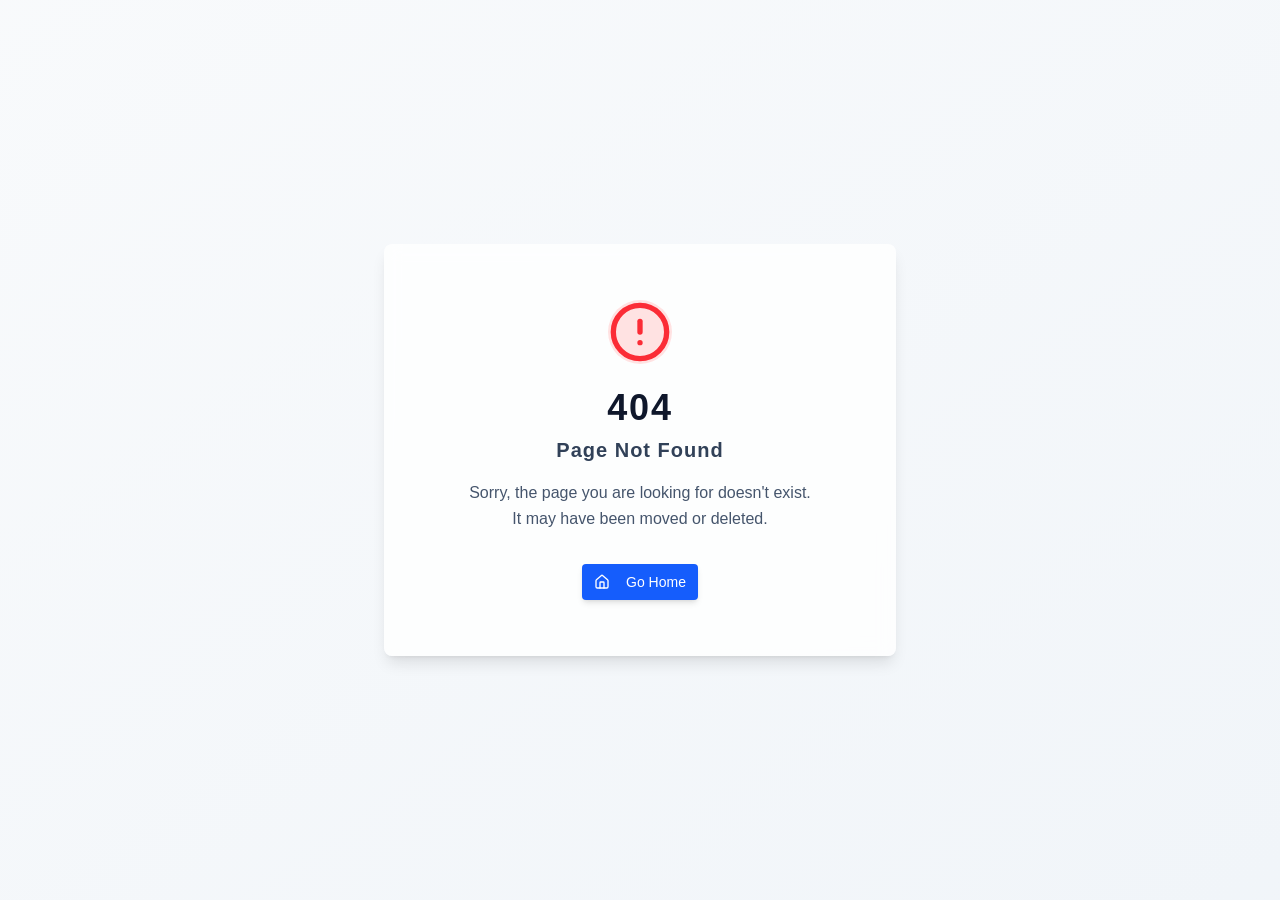
==== index.html @ 2bdebfde "Deploy MessaSpace PWA - Version 1.0" ====
<!doctype html>
<html lang="en">

  <head>
    <meta charset="UTF-8" />
    <meta
      name="viewport"
      content="width=device-width, initial-scale=1.0, maximum-scale=1" />
    <title>MessaSpace - Plateforme de Messagerie</title>
    <!-- ===== PWA - Web App Manifest ===== -->
    <link rel="manifest" href="/manifest.json" />

    <!-- ===== PWA - Theme color ===== -->
    <meta name="theme-color" content="#4F46E5" />

    <!-- ===== PWA - Mode standalone iOS (Apple) ===== -->
    <meta name="apple-mobile-web-app-capable" content="yes" />
    <meta name="apple-mobile-web-app-status-bar-style" content="black-translucent" />
    <meta name="apple-mobile-web-app-title" content="MessaSpace" />

    <!-- ===== Icones Apple Touch ===== -->
    <link rel="apple-touch-icon" sizes="72x72"   href="/icons/icon-72x72.png" />
    <link rel="apple-touch-icon" sizes="96x96"   href="/icons/icon-96x96.png" />
    <link rel="apple-touch-icon" sizes="128x128" href="/icons/icon-128x128.png" />
    <link rel="apple-touch-icon" sizes="144x144" href="/icons/icon-144x144.png" />
    <link rel="apple-touch-icon" sizes="152x152" href="/icons/icon-152x152.png" />
    <link rel="apple-touch-icon" sizes="192x192" href="/icons/icon-192x192.png" />
    <link rel="apple-touch-icon" sizes="512x512" href="/icons/icon-512x512.png" />

    <!-- ===== Icone favori standard ===== -->
    <link rel="icon" type="image/png" sizes="192x192" href="/icons/icon-192x192.png" />
    <link rel="icon" type="image/png" sizes="512x512" href="/icons/icon-512x512.png" />

    <!-- ===== PWA - Windows / Microsoft ===== -->
    <meta name="msapplication-TileColor" content="#4F46E5" />
    <meta name="msapplication-TileImage" content="/icons/icon-144x144.png" />
    <meta name="mobile-web-app-capable" content="yes" />    
    <!-- THIS IS THE START OF A COMMENT BLOCK, BLOCK TO BE DELETED: Google Fonts here, example:
    <link rel="preconnect" href="https://fonts.googleapis.com" />
    <link rel="preconnect" href="https://fonts.gstatic.com" crossorigin />
    <link href="https://fonts.googleapis.com/css2?family=Inter:wght@400;500;600;700&display=swap" rel="stylesheet" />
    THIS IS THE END OF A COMMENT BLOCK, BLOCK TO BE DELETED -->
    <script type="module" crossorigin src="assets/index-BeQHysT6.js"></script>
    <link rel="stylesheet" crossorigin href="assets/index-BkNlTWYy.css">
  <meta property="og:type" content="website">
		<meta property="og:url" content="https://messaspace-bab6cb2t.manus.space/">
		<meta property="og:title" content="MessaSpace - Plateforme de Messagerie">
		<meta property="og:description" content="Plateforme de messagerie permettant à un administrateur d'inviter jusqu'à 24 999 contacts, d'envoyer des messages à tous et de recevoir leurs réponses en temps réel.">
		<meta property="og:image" content="https://files.manuscdn.com/webdev_screenshots/2026/04/22/NNhVmbgg2i8tvFWF6HkLnb.png?x-oss-process=image/resize,w_1200/crop,h_630,x_0,y_0">
		<meta property="og:image:width" content="1200">
		<meta property="og:image:height" content="630">
		<meta name="twitter:card" content="summary_large_image">
		<meta name="twitter:title" content="MessaSpace - Plateforme de Messagerie">
		<meta name="twitter:description" content="Plateforme de messagerie permettant à un administrateur d'inviter jusqu'à 24 999 contacts, d'envoyer des messages à tous et de recevoir leurs réponses en temps réel.">
		<meta name="twitter:image" content="https://files.manuscdn.com/webdev_screenshots/2026/04/22/NNhVmbgg2i8tvFWF6HkLnb.png?x-oss-process=image/resize,w_1200/crop,h_630,x_0,y_0">
		<meta name="twitter:image:width" content="1200">
		<meta name="twitter:image:height" content="630"><link rel="canonical" href="index.html" /></head>

  <body>
    <script id="manus-runtime">window.__MANUS_HOST_DEV__ = false;
(function(){"use strict";var Mr={exports:{}},Kn={};/**
 * @license React
 * react-jsx-runtime.production.js
 *
 * Copyright (c) Meta Platforms, Inc. and affiliates.
 *
 * This source code is licensed under the MIT license found in the
 * LICENSE file in the root directory of this source tree.
 */var $c;function um(){if($c)return Kn;$c=1;var r=Symbol.for("react.transitional.element"),i=Symbol.for("react.fragment");function c(s,d,m){var x=null;if(m!==void 0&&(x=""+m),d.key!==void 0&&(x=""+d.key),"key"in d){m={};for(var R in d)R!=="key"&&(m[R]=d[R])}else m=d;return d=m.ref,{$$typeof:r,type:s,key:x,ref:d!==void 0?d:null,props:m}}return Kn.Fragment=i,Kn.jsx=c,Kn.jsxs=c,Kn}var Fc;function dm(){return Fc||(Fc=1,Mr.exports=um()),Mr.exports}var h=dm(),Ar={exports:{}},Pn={},Rr={exports:{}},Nr={};/**
 * @license React
 * scheduler.production.js
 *
 * Copyright (c) Meta Platforms, Inc. and affiliates.
 *
 * This source code is licensed under the MIT license found in the
 * LICENSE file in the root directory of this source tree.
 */var Ic;function fm(){return Ic||(Ic=1,function(r){function i(A,q){var B=A.length;A.push(q);t:for(;0<B;){var bt=B-1>>>1,p=A[bt];if(0<d(p,q))A[bt]=q,A[B]=p,B=bt;else break t}}function c(A){return A.length===0?null:A[0]}function s(A){if(A.length===0)return null;var q=A[0],B=A.pop();if(B!==q){A[0]=B;t:for(var bt=0,p=A.length,O=p>>>1;bt<O;){var X=2*(bt+1)-1,G=A[X],Z=X+1,st=A[Z];if(0>d(G,B))Z<p&&0>d(st,G)?(A[bt]=st,A[Z]=B,bt=Z):(A[bt]=G,A[X]=B,bt=X);else if(Z<p&&0>d(st,B))A[bt]=st,A[Z]=B,bt=Z;else break t}}return q}function d(A,q){var B=A.sortIndex-q.sortIndex;return B!==0?B:A.id-q.id}if(r.unstable_now=void 0,typeof performance=="object"&&typeof performance.now=="function"){var m=performance;r.unstable_now=function(){return m.now()}}else{var x=Date,R=x.now();r.unstable_now=function(){return x.now()-R}}var C=[],v=[],D=1,j=null,J=3,at=!1,$=!1,nt=!1,ct=!1,ht=typeof setTimeout=="function"?setTimeout:null,St=typeof clearTimeout=="function"?clearTimeout:null,_=typeof setImmediate<"u"?setImmediate:null;function Y(A){for(var q=c(v);q!==null;){if(q.callback===null)s(v);else if(q.startTime<=A)s(v),q.sortIndex=q.expirationTime,i(C,q);else break;q=c(v)}}function H(A){if(nt=!1,Y(A),!$)if(c(C)!==null)$=!0,it||(it=!0,Bt());else{var q=c(v);q!==null&&Mt(H,q.startTime-A)}}var it=!1,rt=-1,V=5,xt=-1;function Be(){return ct?!0:!(r.unstable_now()-xt<V)}function te(){if(ct=!1,it){var A=r.unstable_now();xt=A;var q=!0;try{t:{$=!1,nt&&(nt=!1,St(rt),rt=-1),at=!0;var B=J;try{e:{for(Y(A),j=c(C);j!==null&&!(j.expirationTime>A&&Be());){var bt=j.callback;if(typeof bt=="function"){j.callback=null,J=j.priorityLevel;var p=bt(j.expirationTime<=A);if(A=r.unstable_now(),typeof p=="function"){j.callback=p,Y(A),q=!0;break e}j===c(C)&&s(C),Y(A)}else s(C);j=c(C)}if(j!==null)q=!0;else{var O=c(v);O!==null&&Mt(H,O.startTime-A),q=!1}}break t}finally{j=null,J=B,at=!1}q=void 0}}finally{q?Bt():it=!1}}}var Bt;if(typeof _=="function")Bt=function(){_(te)};else if(typeof MessageChannel<"u"){var me=new MessageChannel,Se=me.port2;me.port1.onmessage=te,Bt=function(){Se.postMessage(null)}}else Bt=function(){ht(te,0)};function Mt(A,q){rt=ht(function(){A(r.unstable_now())},q)}r.unstable_IdlePriority=5,r.unstable_ImmediatePriority=1,r.unstable_LowPriority=4,r.unstable_NormalPriority=3,r.unstable_Profiling=null,r.unstable_UserBlockingPriority=2,r.unstable_cancelCallback=function(A){A.callback=null},r.unstable_forceFrameRate=function(A){0>A||125<A?console.error("forceFrameRate takes a positive int between 0 and 125, forcing frame rates higher than 125 fps is not supported"):V=0<A?Math.floor(1e3/A):5},r.unstable_getCurrentPriorityLevel=function(){return J},r.unstable_next=function(A){switch(J){case 1:case 2:case 3:var q=3;break;default:q=J}var B=J;J=q;try{return A()}finally{J=B}},r.unstable_requestPaint=function(){ct=!0},r.unstable_runWithPriority=function(A,q){switch(A){case 1:case 2:case 3:case 4:case 5:break;default:A=3}var B=J;J=A;try{return q()}finally{J=B}},r.unstable_scheduleCallback=function(A,q,B){var bt=r.unstable_now();switch(typeof B=="object"&&B!==null?(B=B.delay,B=typeof B=="number"&&0<B?bt+B:bt):B=bt,A){case 1:var p=-1;break;case 2:p=250;break;case 5:p=1073741823;break;case 4:p=1e4;break;default:p=5e3}return p=B+p,A={id:D++,callback:q,priorityLevel:A,startTime:B,expirationTime:p,sortIndex:-1},B>bt?(A.sortIndex=B,i(v,A),c(C)===null&&A===c(v)&&(nt?(St(rt),rt=-1):nt=!0,Mt(H,B-bt))):(A.sortIndex=p,i(C,A),$||at||($=!0,it||(it=!0,Bt()))),A},r.unstable_shouldYield=Be,r.unstable_wrapCallback=function(A){var q=J;return function(){var B=J;J=q;try{return A.apply(this,arguments)}finally{J=B}}}}(Nr)),Nr}var tu;function hm(){return tu||(tu=1,Rr.exports=fm()),Rr.exports}var zr={exports:{}},ut={};/**
 * @license React
 * react.production.js
 *
 * Copyright (c) Meta Platforms, Inc. and affiliates.
 *
 * This source code is licensed under the MIT license found in the
 * LICENSE file in the root directory of this source tree.
 */var eu;function mm(){if(eu)return ut;eu=1;var r=Symbol.for("react.transitional.element"),i=Symbol.for("react.portal"),c=Symbol.for("react.fragment"),s=Symbol.for("react.strict_mode"),d=Symbol.for("react.profiler"),m=Symbol.for("react.consumer"),x=Symbol.for("react.context"),R=Symbol.for("react.forward_ref"),C=Symbol.for("react.suspense"),v=Symbol.for("react.memo"),D=Symbol.for("react.lazy"),j=Symbol.iterator;function J(p){return p===null||typeof p!="object"?null:(p=j&&p[j]||p["@@iterator"],typeof p=="function"?p:null)}var at={isMounted:function(){return!1},enqueueForceUpdate:function(){},enqueueReplaceState:function(){},enqueueSetState:function(){}},$=Object.assign,nt={};function ct(p,O,X){this.props=p,this.context=O,this.refs=nt,this.updater=X||at}ct.prototype.isReactComponent={},ct.prototype.setState=function(p,O){if(typeof p!="object"&&typeof p!="function"&&p!=null)throw Error("takes an object of state variables to update or a function which returns an object of state variables.");this.updater.enqueueSetState(this,p,O,"setState")},ct.prototype.forceUpdate=function(p){this.updater.enqueueForceUpdate(this,p,"forceUpdate")};function ht(){}ht.prototype=ct.prototype;function St(p,O,X){this.props=p,this.context=O,this.refs=nt,this.updater=X||at}var _=St.prototype=new ht;_.constructor=St,$(_,ct.prototype),_.isPureReactComponent=!0;var Y=Array.isArray,H={H:null,A:null,T:null,S:null,V:null},it=Object.prototype.hasOwnProperty;function rt(p,O,X,G,Z,st){return X=st.ref,{$$typeof:r,type:p,key:O,ref:X!==void 0?X:null,props:st}}function V(p,O){return rt(p.type,O,void 0,void 0,void 0,p.props)}function xt(p){return typeof p=="object"&&p!==null&&p.$$typeof===r}function Be(p){var O={"=":"=0",":":"=2"};return"$"+p.replace(/[=:]/g,function(X){return O[X]})}var te=/\/+/g;function Bt(p,O){return typeof p=="object"&&p!==null&&p.key!=null?Be(""+p.key):O.toString(36)}function me(){}function Se(p){switch(p.status){case"fulfilled":return p.value;case"rejected":throw p.reason;default:switch(typeof p.status=="string"?p.then(me,me):(p.status="pending",p.then(function(O){p.status==="pending"&&(p.status="fulfilled",p.value=O)},function(O){p.status==="pending"&&(p.status="rejected",p.reason=O)})),p.status){case"fulfilled":return p.value;case"rejected":throw p.reason}}throw p}function Mt(p,O,X,G,Z){var st=typeof p;(st==="undefined"||st==="boolean")&&(p=null);var I=!1;if(p===null)I=!0;else switch(st){case"bigint":case"string":case"number":I=!0;break;case"object":switch(p.$$typeof){case r:case i:I=!0;break;case D:return I=p._init,Mt(I(p._payload),O,X,G,Z)}}if(I)return Z=Z(p),I=G===""?"."+Bt(p,0):G,Y(Z)?(X="",I!=null&&(X=I.replace(te,"$&/")+"/"),Mt(Z,O,X,"",function(Jt){return Jt})):Z!=null&&(xt(Z)&&(Z=V(Z,X+(Z.key==null||p&&p.key===Z.key?"":(""+Z.key).replace(te,"$&/")+"/")+I)),O.push(Z)),1;I=0;var gt=G===""?".":G+":";if(Y(p))for(var Tt=0;Tt<p.length;Tt++)G=p[Tt],st=gt+Bt(G,Tt),I+=Mt(G,O,X,st,Z);else if(Tt=J(p),typeof Tt=="function")for(p=Tt.call(p),Tt=0;!(G=p.next()).done;)G=G.value,st=gt+Bt(G,Tt++),I+=Mt(G,O,X,st,Z);else if(st==="object"){if(typeof p.then=="function")return Mt(Se(p),O,X,G,Z);throw O=String(p),Error("Objects are not valid as a React child (found: "+(O==="[object Object]"?"object with keys {"+Object.keys(p).join(", ")+"}":O)+"). If you meant to render a collection of children, use an array instead.")}return I}function A(p,O,X){if(p==null)return p;var G=[],Z=0;return Mt(p,G,"","",function(st){return O.call(X,st,Z++)}),G}function q(p){if(p._status===-1){var O=p._result;O=O(),O.then(function(X){(p._status===0||p._status===-1)&&(p._status=1,p._result=X)},function(X){(p._status===0||p._status===-1)&&(p._status=2,p._result=X)}),p._status===-1&&(p._status=0,p._result=O)}if(p._status===1)return p._result.default;throw p._result}var B=typeof reportError=="function"?reportError:function(p){if(typeof window=="object"&&typeof window.ErrorEvent=="function"){var O=new window.ErrorEvent("error",{bubbles:!0,cancelable:!0,message:typeof p=="object"&&p!==null&&typeof p.message=="string"?String(p.message):String(p),error:p});if(!window.dispatchEvent(O))return}else if(typeof process=="object"&&typeof process.emit=="function"){process.emit("uncaughtException",p);return}console.error(p)};function bt(){}return ut.Children={map:A,forEach:function(p,O,X){A(p,function(){O.apply(this,arguments)},X)},count:function(p){var O=0;return A(p,function(){O++}),O},toArray:function(p){return A(p,function(O){return O})||[]},only:function(p){if(!xt(p))throw Error("React.Children.only expected to receive a single React element child.");return p}},ut.Component=ct,ut.Fragment=c,ut.Profiler=d,ut.PureComponent=St,ut.StrictMode=s,ut.Suspense=C,ut.__CLIENT_INTERNALS_DO_NOT_USE_OR_WARN_USERS_THEY_CANNOT_UPGRADE=H,ut.__COMPILER_RUNTIME={__proto__:null,c:function(p){return H.H.useMemoCache(p)}},ut.cache=function(p){return function(){return p.apply(null,arguments)}},ut.cloneElement=function(p,O,X){if(p==null)throw Error("The argument must be a React element, but you passed "+p+".");var G=$({},p.props),Z=p.key,st=void 0;if(O!=null)for(I in O.ref!==void 0&&(st=void 0),O.key!==void 0&&(Z=""+O.key),O)!it.call(O,I)||I==="key"||I==="__self"||I==="__source"||I==="ref"&&O.ref===void 0||(G[I]=O[I]);var I=arguments.length-2;if(I===1)G.children=X;else if(1<I){for(var gt=Array(I),Tt=0;Tt<I;Tt++)gt[Tt]=arguments[Tt+2];G.children=gt}return rt(p.type,Z,void 0,void 0,st,G)},ut.createContext=function(p){return p={$$typeof:x,_currentValue:p,_currentValue2:p,_threadCount:0,Provider:null,Consumer:null},p.Provider=p,p.Consumer={$$typeof:m,_context:p},p},ut.createElement=function(p,O,X){var G,Z={},st=null;if(O!=null)for(G in O.key!==void 0&&(st=""+O.key),O)it.call(O,G)&&G!=="key"&&G!=="__self"&&G!=="__source"&&(Z[G]=O[G]);var I=arguments.length-2;if(I===1)Z.children=X;else if(1<I){for(var gt=Array(I),Tt=0;Tt<I;Tt++)gt[Tt]=arguments[Tt+2];Z.children=gt}if(p&&p.defaultProps)for(G in I=p.defaultProps,I)Z[G]===void 0&&(Z[G]=I[G]);return rt(p,st,void 0,void 0,null,Z)},ut.createRef=function(){return{current:null}},ut.forwardRef=function(p){return{$$typeof:R,render:p}},ut.isValidElement=xt,ut.lazy=function(p){return{$$typeof:D,_payload:{_status:-1,_result:p},_init:q}},ut.memo=function(p,O){return{$$typeof:v,type:p,compare:O===void 0?null:O}},ut.startTransition=function(p){var O=H.T,X={};H.T=X;try{var G=p(),Z=H.S;Z!==null&&Z(X,G),typeof G=="object"&&G!==null&&typeof G.then=="function"&&G.then(bt,B)}catch(st){B(st)}finally{H.T=O}},ut.unstable_useCacheRefresh=function(){return H.H.useCacheRefresh()},ut.use=function(p){return H.H.use(p)},ut.useActionState=function(p,O,X){return H.H.useActionState(p,O,X)},ut.useCallback=function(p,O){return H.H.useCallback(p,O)},ut.useContext=function(p){return H.H.useContext(p)},ut.useDebugValue=function(){},ut.useDeferredValue=function(p,O){return H.H.useDeferredValue(p,O)},ut.useEffect=function(p,O,X){var G=H.H;if(typeof X=="function")throw Error("useEffect CRUD overload is not enabled in this build of React.");return G.useEffect(p,O)},ut.useId=function(){return H.H.useId()},ut.useImperativeHandle=function(p,O,X){return H.H.useImperativeHandle(p,O,X)},ut.useInsertionEffect=function(p,O){return H.H.useInsertionEffect(p,O)},ut.useLayoutEffect=function(p,O){return H.H.useLayoutEffect(p,O)},ut.useMemo=function(p,O){return H.H.useMemo(p,O)},ut.useOptimistic=function(p,O){return H.H.useOptimistic(p,O)},ut.useReducer=function(p,O,X){return H.H.useReducer(p,O,X)},ut.useRef=function(p){return H.H.useRef(p)},ut.useState=function(p){return H.H.useState(p)},ut.useSyncExternalStore=function(p,O,X){return H.H.useSyncExternalStore(p,O,X)},ut.useTransition=function(){return H.H.useTransition()},ut.version="19.1.1",ut}var lu;function _r(){return lu||(lu=1,zr.exports=mm()),zr.exports}var kr={exports:{}},he={};/**
 * @license React
 * react-dom.production.js
 *
 * Copyright (c) Meta Platforms, Inc. and affiliates.
 *
 * This source code is licensed under the MIT license found in the
 * LICENSE file in the root directory of this source tree.
 */var au;function gm(){if(au)return he;au=1;var r=_r();function i(C){var v="https://react.dev/errors/"+C;if(1<arguments.length){v+="?args[]="+encodeURIComponent(arguments[1]);for(var D=2;D<arguments.length;D++)v+="&args[]="+encodeURIComponent(arguments[D])}return"Minified React error #"+C+"; visit "+v+" for the full message or use the non-minified dev environment for full errors and additional helpful warnings."}function c(){}var s={d:{f:c,r:function(){throw Error(i(522))},D:c,C:c,L:c,m:c,X:c,S:c,M:c},p:0,findDOMNode:null},d=Symbol.for("react.portal");function m(C,v,D){var j=3<arguments.length&&arguments[3]!==void 0?arguments[3]:null;return{$$typeof:d,key:j==null?null:""+j,children:C,containerInfo:v,implementation:D}}var x=r.__CLIENT_INTERNALS_DO_NOT_USE_OR_WARN_USERS_THEY_CANNOT_UPGRADE;function R(C,v){if(C==="font")return"";if(typeof v=="string")return v==="use-credentials"?v:""}return he.__DOM_INTERNALS_DO_NOT_USE_OR_WARN_USERS_THEY_CANNOT_UPGRADE=s,he.createPortal=function(C,v){var D=2<arguments.length&&arguments[2]!==void 0?arguments[2]:null;if(!v||v.nodeType!==1&&v.nodeType!==9&&v.nodeType!==11)throw Error(i(299));return m(C,v,null,D)},he.flushSync=function(C){var v=x.T,D=s.p;try{if(x.T=null,s.p=2,C)return C()}finally{x.T=v,s.p=D,s.d.f()}},he.preconnect=function(C,v){typeof C=="string"&&(v?(v=v.crossOrigin,v=typeof v=="string"?v==="use-credentials"?v:"":void 0):v=null,s.d.C(C,v))},he.prefetchDNS=function(C){typeof C=="string"&&s.d.D(C)},he.preinit=function(C,v){if(typeof C=="string"&&v&&typeof v.as=="string"){var D=v.as,j=R(D,v.crossOrigin),J=typeof v.integrity=="string"?v.integrity:void 0,at=typeof v.fetchPriority=="string"?v.fetchPriority:void 0;D==="style"?s.d.S(C,typeof v.precedence=="string"?v.precedence:void 0,{crossOrigin:j,integrity:J,fetchPriority:at}):D==="script"&&s.d.X(C,{crossOrigin:j,integrity:J,fetchPriority:at,nonce:typeof v.nonce=="string"?v.nonce:void 0})}},he.preinitModule=function(C,v){if(typeof C=="string")if(typeof v=="object"&&v!==null){if(v.as==null||v.as==="script"){var D=R(v.as,v.crossOrigin);s.d.M(C,{crossOrigin:D,integrity:typeof v.integrity=="string"?v.integrity:void 0,nonce:typeof v.nonce=="string"?v.nonce:void 0})}}else v==null&&s.d.M(C)},he.preload=function(C,v){if(typeof C=="string"&&typeof v=="object"&&v!==null&&typeof v.as=="string"){var D=v.as,j=R(D,v.crossOrigin);s.d.L(C,D,{crossOrigin:j,integrity:typeof v.integrity=="string"?v.integrity:void 0,nonce:typeof v.nonce=="string"?v.nonce:void 0,type:typeof v.type=="string"?v.type:void 0,fetchPriority:typeof v.fetchPriority=="string"?v.fetchPriority:void 0,referrerPolicy:typeof v.referrerPolicy=="string"?v.referrerPolicy:void 0,imageSrcSet:typeof v.imageSrcSet=="string"?v.imageSrcSet:void 0,imageSizes:typeof v.imageSizes=="string"?v.imageSizes:void 0,media:typeof v.media=="string"?v.media:void 0})}},he.preloadModule=function(C,v){if(typeof C=="string")if(v){var D=R(v.as,v.crossOrigin);s.d.m(C,{as:typeof v.as=="string"&&v.as!=="script"?v.as:void 0,crossOrigin:D,integrity:typeof v.integrity=="string"?v.integrity:void 0})}else s.d.m(C)},he.requestFormReset=function(C){s.d.r(C)},he.unstable_batchedUpdates=function(C,v){return C(v)},he.useFormState=function(C,v,D){return x.H.useFormState(C,v,D)},he.useFormStatus=function(){return x.H.useHostTransitionStatus()},he.version="19.1.1",he}var nu;function pm(){if(nu)return kr.exports;nu=1;function r(){if(!(typeof __REACT_DEVTOOLS_GLOBAL_HOOK__>"u"||typeof __REACT_DEVTOOLS_GLOBAL_HOOK__.checkDCE!="function"))try{__REACT_DEVTOOLS_GLOBAL_HOOK__.checkDCE(r)}catch(i){console.error(i)}}return r(),kr.exports=gm(),kr.exports}/**
 * @license React
 * react-dom-client.production.js
 *
 * Copyright (c) Meta Platforms, Inc. and affiliates.
 *
 * This source code is licensed under the MIT license found in the
 * LICENSE file in the root directory of this source tree.
 */var ou;function ym(){if(ou)return Pn;ou=1;var r=hm(),i=_r(),c=pm();function s(t){var e="https://react.dev/errors/"+t;if(1<arguments.length){e+="?args[]="+encodeURIComponent(arguments[1]);for(var l=2;l<arguments.length;l++)e+="&args[]="+encodeURIComponent(arguments[l])}return"Minified React error #"+t+"; visit "+e+" for the full message or use the non-minified dev environment for full errors and additional helpful warnings."}function d(t){return!(!t||t.nodeType!==1&&t.nodeType!==9&&t.nodeType!==11)}function m(t){var e=t,l=t;if(t.alternate)for(;e.return;)e=e.return;else{t=e;do e=t,(e.flags&4098)!==0&&(l=e.return),t=e.return;while(t)}return e.tag===3?l:null}function x(t){if(t.tag===13){var e=t.memoizedState;if(e===null&&(t=t.alternate,t!==null&&(e=t.memoizedState)),e!==null)return e.dehydrated}return null}function R(t){if(m(t)!==t)throw Error(s(188))}function C(t){var e=t.alternate;if(!e){if(e=m(t),e===null)throw Error(s(188));return e!==t?null:t}for(var l=t,a=e;;){var n=l.return;if(n===null)break;var o=n.alternate;if(o===null){if(a=n.return,a!==null){l=a;continue}break}if(n.child===o.child){for(o=n.child;o;){if(o===l)return R(n),t;if(o===a)return R(n),e;o=o.sibling}throw Error(s(188))}if(l.return!==a.return)l=n,a=o;else{for(var u=!1,f=n.child;f;){if(f===l){u=!0,l=n,a=o;break}if(f===a){u=!0,a=n,l=o;break}f=f.sibling}if(!u){for(f=o.child;f;){if(f===l){u=!0,l=o,a=n;break}if(f===a){u=!0,a=o,l=n;break}f=f.sibling}if(!u)throw Error(s(189))}}if(l.alternate!==a)throw Error(s(190))}if(l.tag!==3)throw Error(s(188));return l.stateNode.current===l?t:e}function v(t){var e=t.tag;if(e===5||e===26||e===27||e===6)return t;for(t=t.child;t!==null;){if(e=v(t),e!==null)return e;t=t.sibling}return null}var D=Object.assign,j=Symbol.for("react.element"),J=Symbol.for("react.transitional.element"),at=Symbol.for("react.portal"),$=Symbol.for("react.fragment"),nt=Symbol.for("react.strict_mode"),ct=Symbol.for("react.profiler"),ht=Symbol.for("react.provider"),St=Symbol.for("react.consumer"),_=Symbol.for("react.context"),Y=Symbol.for("react.forward_ref"),H=Symbol.for("react.suspense"),it=Symbol.for("react.suspense_list"),rt=Symbol.for("react.memo"),V=Symbol.for("react.lazy"),xt=Symbol.for("react.activity"),Be=Symbol.for("react.memo_cache_sentinel"),te=Symbol.iterator;function Bt(t){return t===null||typeof t!="object"?null:(t=te&&t[te]||t["@@iterator"],typeof t=="function"?t:null)}var me=Symbol.for("react.client.reference");function Se(t){if(t==null)return null;if(typeof t=="function")return t.$$typeof===me?null:t.displayName||t.name||null;if(typeof t=="string")return t;switch(t){case $:return"Fragment";case ct:return"Profiler";case nt:return"StrictMode";case H:return"Suspense";case it:return"SuspenseList";case xt:return"Activity"}if(typeof t=="object")switch(t.$$typeof){case at:return"Portal";case _:return(t.displayName||"Context")+".Provider";case St:return(t._context.displayName||"Context")+".Consumer";case Y:var e=t.render;return t=t.displayName,t||(t=e.displayName||e.name||"",t=t!==""?"ForwardRef("+t+")":"ForwardRef"),t;case rt:return e=t.displayName||null,e!==null?e:Se(t.type)||"Memo";case V:e=t._payload,t=t._init;try{return Se(t(e))}catch{}}return null}var Mt=Array.isArray,A=i.__CLIENT_INTERNALS_DO_NOT_USE_OR_WARN_USERS_THEY_CANNOT_UPGRADE,q=c.__DOM_INTERNALS_DO_NOT_USE_OR_WARN_USERS_THEY_CANNOT_UPGRADE,B={pending:!1,data:null,method:null,action:null},bt=[],p=-1;function O(t){return{current:t}}function X(t){0>p||(t.current=bt[p],bt[p]=null,p--)}function G(t,e){p++,bt[p]=t.current,t.current=e}var Z=O(null),st=O(null),I=O(null),gt=O(null);function Tt(t,e){switch(G(I,e),G(st,t),G(Z,null),e.nodeType){case 9:case 11:t=(t=e.documentElement)&&(t=t.namespaceURI)?Hh(t):0;break;default:if(t=e.tagName,e=e.namespaceURI)e=Hh(e),t=Uh(e,t);else switch(t){case"svg":t=1;break;case"math":t=2;break;default:t=0}}X(Z),G(Z,t)}function Jt(){X(Z),X(st),X(I)}function Ke(t){t.memoizedState!==null&&G(gt,t);var e=Z.current,l=Uh(e,t.type);e!==l&&(G(st,t),G(Z,l))}function Ce(t){st.current===t&&(X(Z),X(st)),gt.current===t&&(X(gt),Wo._currentValue=B)}var Pe=Object.prototype.hasOwnProperty,yl=r.unstable_scheduleCallback,sn=r.unstable_cancelCallback,Ca=r.unstable_shouldYield,ri=r.unstable_requestPaint,ge=r.unstable_now,si=r.unstable_getCurrentPriorityLevel,Ul=r.unstable_ImmediatePriority,Fn=r.unstable_UserBlockingPriority,nl=r.unstable_NormalPriority,ci=r.unstable_LowPriority,Gl=r.unstable_IdlePriority,ui=r.log,Ea=r.unstable_setDisableYieldValue,ql=null,Wt=null;function Je(t){if(typeof ui=="function"&&Ea(t),Wt&&typeof Wt.setStrictMode=="function")try{Wt.setStrictMode(ql,t)}catch{}}var $t=Math.clz32?Math.clz32:fi,di=Math.log,Ta=Math.LN2;function fi(t){return t>>>=0,t===0?32:31-(di(t)/Ta|0)|0}var L=256,cn=4194304;function vl(t){var e=t&42;if(e!==0)return e;switch(t&-t){case 1:return 1;case 2:return 2;case 4:return 4;case 8:return 8;case 16:return 16;case 32:return 32;case 64:return 64;case 128:return 128;case 256:case 512:case 1024:case 2048:case 4096:case 8192:case 16384:case 32768:case 65536:case 131072:case 262144:case 524288:case 1048576:case 2097152:return t&4194048;case 4194304:case 8388608:case 16777216:case 33554432:return t&62914560;case 67108864:return 67108864;case 134217728:return 134217728;case 268435456:return 268435456;case 536870912:return 536870912;case 1073741824:return 0;default:return t}}function un(t,e,l){var a=t.pendingLanes;if(a===0)return 0;var n=0,o=t.suspendedLanes,u=t.pingedLanes;t=t.warmLanes;var f=a&134217727;return f!==0?(a=f&~o,a!==0?n=vl(a):(u&=f,u!==0?n=vl(u):l||(l=f&~t,l!==0&&(n=vl(l))))):(f=a&~o,f!==0?n=vl(f):u!==0?n=vl(u):l||(l=a&~t,l!==0&&(n=vl(l)))),n===0?0:e!==0&&e!==n&&(e&o)===0&&(o=n&-n,l=e&-e,o>=l||o===32&&(l&4194048)!==0)?e:n}function Dt(t,e){return(t.pendingLanes&~(t.suspendedLanes&~t.pingedLanes)&e)===0}function In(t,e){switch(t){case 1:case 2:case 4:case 8:case 64:return e+250;case 16:case 32:case 128:case 256:case 512:case 1024:case 2048:case 4096:case 8192:case 16384:case 32768:case 65536:case 131072:case 262144:case 524288:case 1048576:case 2097152:return e+5e3;case 4194304:case 8388608:case 16777216:case 33554432:return-1;case 67108864:case 134217728:case 268435456:case 536870912:case 1073741824:return-1;default:return-1}}function to(){var t=L;return L<<=1,(L&4194048)===0&&(L=256),t}function hi(){var t=cn;return cn<<=1,(cn&62914560)===0&&(cn=4194304),t}function eo(t){for(var e=[],l=0;31>l;l++)e.push(t);return e}function Da(t,e){t.pendingLanes|=e,e!==268435456&&(t.suspendedLanes=0,t.pingedLanes=0,t.warmLanes=0)}function Ir(t,e,l,a,n,o){var u=t.pendingLanes;t.pendingLanes=l,t.suspendedLanes=0,t.pingedLanes=0,t.warmLanes=0,t.expiredLanes&=l,t.entangledLanes&=l,t.errorRecoveryDisabledLanes&=l,t.shellSuspendCounter=0;var f=t.entanglements,g=t.expirationTimes,S=t.hiddenUpdates;for(l=u&~l;0<l;){var N=31-$t(l),k=1<<N;f[N]=0,g[N]=-1;var E=S[N];if(E!==null)for(S[N]=null,N=0;N<E.length;N++){var T=E[N];T!==null&&(T.lane&=-536870913)}l&=~k}a!==0&&mi(t,a,0),o!==0&&n===0&&t.tag!==0&&(t.suspendedLanes|=o&~(u&~e))}function mi(t,e,l){t.pendingLanes|=e,t.suspendedLanes&=~e;var a=31-$t(e);t.entangledLanes|=e,t.entanglements[a]=t.entanglements[a]|1073741824|l&4194090}function gi(t,e){var l=t.entangledLanes|=e;for(t=t.entanglements;l;){var a=31-$t(l),n=1<<a;n&e|t[a]&e&&(t[a]|=e),l&=~n}}function lo(t){switch(t){case 2:t=1;break;case 8:t=4;break;case 32:t=16;break;case 256:case 512:case 1024:case 2048:case 4096:case 8192:case 16384:case 32768:case 65536:case 131072:case 262144:case 524288:case 1048576:case 2097152:case 4194304:case 8388608:case 16777216:case 33554432:t=128;break;case 268435456:t=134217728;break;default:t=0}return t}function ao(t){return t&=-t,2<t?8<t?(t&134217727)!==0?32:268435456:8:2}function pi(){var t=q.p;return t!==0?t:(t=window.event,t===void 0?32:nm(t.type))}function ts(t,e){var l=q.p;try{return q.p=t,e()}finally{q.p=l}}var ol=Math.random().toString(36).slice(2),ee="__reactFiber$"+ol,pe="__reactProps$"+ol,Yl="__reactContainer$"+ol,no="__reactEvents$"+ol,es="__reactListeners$"+ol,ls="__reactHandles$"+ol,yi="__reactResources$"+ol,Ma="__reactMarker$"+ol;function oo(t){delete t[ee],delete t[pe],delete t[no],delete t[es],delete t[ls]}function Vl(t){var e=t[ee];if(e)return e;for(var l=t.parentNode;l;){if(e=l[Yl]||l[ee]){if(l=e.alternate,e.child!==null||l!==null&&l.child!==null)for(t=Vh(t);t!==null;){if(l=t[ee])return l;t=Vh(t)}return e}t=l,l=t.parentNode}return null}function Xl(t){if(t=t[ee]||t[Yl]){var e=t.tag;if(e===5||e===6||e===13||e===26||e===27||e===3)return t}return null}function Aa(t){var e=t.tag;if(e===5||e===26||e===27||e===6)return t.stateNode;throw Error(s(33))}function Zl(t){var e=t[yi];return e||(e=t[yi]={hoistableStyles:new Map,hoistableScripts:new Map}),e}function Vt(t){t[Ma]=!0}var vi=new Set,bi={};function bl(t,e){We(t,e),We(t+"Capture",e)}function We(t,e){for(bi[t]=e,t=0;t<e.length;t++)vi.add(e[t])}var as=RegExp("^[:A-Z_a-z\\u00C0-\\u00D6\\u00D8-\\u00F6\\u00F8-\\u02FF\\u0370-\\u037D\\u037F-\\u1FFF\\u200C-\\u200D\\u2070-\\u218F\\u2C00-\\u2FEF\\u3001-\\uD7FF\\uF900-\\uFDCF\\uFDF0-\\uFFFD][:A-Z_a-z\\u00C0-\\u00D6\\u00D8-\\u00F6\\u00F8-\\u02FF\\u0370-\\u037D\\u037F-\\u1FFF\\u200C-\\u200D\\u2070-\\u218F\\u2C00-\\u2FEF\\u3001-\\uD7FF\\uF900-\\uFDCF\\uFDF0-\\uFFFD\\-.0-9\\u00B7\\u0300-\\u036F\\u203F-\\u2040]*$"),xi={},wi={};function Ra(t){return Pe.call(wi,t)?!0:Pe.call(xi,t)?!1:as.test(t)?wi[t]=!0:(xi[t]=!0,!1)}function M(t,e,l){if(Ra(e))if(l===null)t.removeAttribute(e);else{switch(typeof l){case"undefined":case"function":case"symbol":t.removeAttribute(e);return;case"boolean":var a=e.toLowerCase().slice(0,5);if(a!=="data-"&&a!=="aria-"){t.removeAttribute(e);return}}t.setAttribute(e,""+l)}}function tt(t,e,l){if(l===null)t.removeAttribute(e);else{switch(typeof l){case"undefined":case"function":case"symbol":case"boolean":t.removeAttribute(e);return}t.setAttribute(e,""+l)}}function Ot(t,e,l,a){if(a===null)t.removeAttribute(l);else{switch(typeof a){case"undefined":case"function":case"symbol":case"boolean":t.removeAttribute(l);return}t.setAttributeNS(e,l,""+a)}}var le,Ee;function ae(t){if(le===void 0)try{throw Error()}catch(l){var e=l.stack.trim().match(/\n( *(at )?)/);le=e&&e[1]||"",Ee=-1<l.stack.indexOf(`
    at`)?" (<anonymous>)":-1<l.stack.indexOf("@")?"@unknown:0:0":""}return`
`+le+t+Ee}var Le=!1;function He(t,e){if(!t||Le)return"";Le=!0;var l=Error.prepareStackTrace;Error.prepareStackTrace=void 0;try{var a={DetermineComponentFrameRoot:function(){try{if(e){var k=function(){throw Error()};if(Object.defineProperty(k.prototype,"props",{set:function(){throw Error()}}),typeof Reflect=="object"&&Reflect.construct){try{Reflect.construct(k,[])}catch(T){var E=T}Reflect.construct(t,[],k)}else{try{k.call()}catch(T){E=T}t.call(k.prototype)}}else{try{throw Error()}catch(T){E=T}(k=t())&&typeof k.catch=="function"&&k.catch(function(){})}}catch(T){if(T&&E&&typeof T.stack=="string")return[T.stack,E.stack]}return[null,null]}};a.DetermineComponentFrameRoot.displayName="DetermineComponentFrameRoot";var n=Object.getOwnPropertyDescriptor(a.DetermineComponentFrameRoot,"name");n&&n.configurable&&Object.defineProperty(a.DetermineComponentFrameRoot,"name",{value:"DetermineComponentFrameRoot"});var o=a.DetermineComponentFrameRoot(),u=o[0],f=o[1];if(u&&f){var g=u.split(`
`),S=f.split(`
`);for(n=a=0;a<g.length&&!g[a].includes("DetermineComponentFrameRoot");)a++;for(;n<S.length&&!S[n].includes("DetermineComponentFrameRoot");)n++;if(a===g.length||n===S.length)for(a=g.length-1,n=S.length-1;1<=a&&0<=n&&g[a]!==S[n];)n--;for(;1<=a&&0<=n;a--,n--)if(g[a]!==S[n]){if(a!==1||n!==1)do if(a--,n--,0>n||g[a]!==S[n]){var N=`
`+g[a].replace(" at new "," at ");return t.displayName&&N.includes("<anonymous>")&&(N=N.replace("<anonymous>",t.displayName)),N}while(1<=a&&0<=n);break}}}finally{Le=!1,Error.prepareStackTrace=l}return(l=t?t.displayName||t.name:"")?ae(l):""}function Ql(t){switch(t.tag){case 26:case 27:case 5:return ae(t.type);case 16:return ae("Lazy");case 13:return ae("Suspense");case 19:return ae("SuspenseList");case 0:case 15:return He(t.type,!1);case 11:return He(t.type.render,!1);case 1:return He(t.type,!0);case 31:return ae("Activity");default:return""}}function xl(t){try{var e="";do e+=Ql(t),t=t.return;while(t);return e}catch(l){return`
Error generating stack: `+l.message+`
`+l.stack}}function Xt(t){switch(typeof t){case"bigint":case"boolean":case"number":case"string":case"undefined":return t;case"object":return t;default:return""}}function il(t){var e=t.type;return(t=t.nodeName)&&t.toLowerCase()==="input"&&(e==="checkbox"||e==="radio")}function ve(t){var e=il(t)?"checked":"value",l=Object.getOwnPropertyDescriptor(t.constructor.prototype,e),a=""+t[e];if(!t.hasOwnProperty(e)&&typeof l<"u"&&typeof l.get=="function"&&typeof l.set=="function"){var n=l.get,o=l.set;return Object.defineProperty(t,e,{configurable:!0,get:function(){return n.call(this)},set:function(u){a=""+u,o.call(this,u)}}),Object.defineProperty(t,e,{enumerable:l.enumerable}),{getValue:function(){return a},setValue:function(u){a=""+u},stopTracking:function(){t._valueTracker=null,delete t[e]}}}}function re(t){t._valueTracker||(t._valueTracker=ve(t))}function rl(t){if(!t)return!1;var e=t._valueTracker;if(!e)return!0;var l=e.getValue(),a="";return t&&(a=il(t)?t.checked?"true":"false":t.value),t=a,t!==l?(e.setValue(t),!0):!1}function wl(t){if(t=t||(typeof document<"u"?document:void 0),typeof t>"u")return null;try{return t.activeElement||t.body}catch{return t.body}}var dn=/[\n"\\]/g;function se(t){return t.replace(dn,function(e){return"\\"+e.charCodeAt(0).toString(16)+" "})}function Kl(t,e,l,a,n,o,u,f){t.name="",u!=null&&typeof u!="function"&&typeof u!="symbol"&&typeof u!="boolean"?t.type=u:t.removeAttribute("type"),e!=null?u==="number"?(e===0&&t.value===""||t.value!=e)&&(t.value=""+Xt(e)):t.value!==""+Xt(e)&&(t.value=""+Xt(e)):u!=="submit"&&u!=="reset"||t.removeAttribute("value"),e!=null?Pl(t,u,Xt(e)):l!=null?Pl(t,u,Xt(l)):a!=null&&t.removeAttribute("value"),n==null&&o!=null&&(t.defaultChecked=!!o),n!=null&&(t.checked=n&&typeof n!="function"&&typeof n!="symbol"),f!=null&&typeof f!="function"&&typeof f!="symbol"&&typeof f!="boolean"?t.name=""+Xt(f):t.removeAttribute("name")}function Na(t,e,l,a,n,o,u,f){if(o!=null&&typeof o!="function"&&typeof o!="symbol"&&typeof o!="boolean"&&(t.type=o),e!=null||l!=null){if(!(o!=="submit"&&o!=="reset"||e!=null))return;l=l!=null?""+Xt(l):"",e=e!=null?""+Xt(e):l,f||e===t.value||(t.value=e),t.defaultValue=e}a=a??n,a=typeof a!="function"&&typeof a!="symbol"&&!!a,t.checked=f?t.checked:!!a,t.defaultChecked=!!a,u!=null&&typeof u!="function"&&typeof u!="symbol"&&typeof u!="boolean"&&(t.name=u)}function Pl(t,e,l){e==="number"&&wl(t.ownerDocument)===t||t.defaultValue===""+l||(t.defaultValue=""+l)}function $e(t,e,l,a){if(t=t.options,e){e={};for(var n=0;n<l.length;n++)e["$"+l[n]]=!0;for(l=0;l<t.length;l++)n=e.hasOwnProperty("$"+t[l].value),t[l].selected!==n&&(t[l].selected=n),n&&a&&(t[l].defaultSelected=!0)}else{for(l=""+Xt(l),e=null,n=0;n<t.length;n++){if(t[n].value===l){t[n].selected=!0,a&&(t[n].defaultSelected=!0);return}e!==null||t[n].disabled||(e=t[n])}e!==null&&(e.selected=!0)}}function za(t,e,l){if(e!=null&&(e=""+Xt(e),e!==t.value&&(t.value=e),l==null)){t.defaultValue!==e&&(t.defaultValue=e);return}t.defaultValue=l!=null?""+Xt(l):""}function _a(t,e,l,a){if(e==null){if(a!=null){if(l!=null)throw Error(s(92));if(Mt(a)){if(1<a.length)throw Error(s(93));a=a[0]}l=a}l==null&&(l=""),e=l}l=Xt(e),t.defaultValue=l,a=t.textContent,a===l&&a!==""&&a!==null&&(t.value=a)}function Fe(t,e){if(e){var l=t.firstChild;if(l&&l===t.lastChild&&l.nodeType===3){l.nodeValue=e;return}}t.textContent=e}var fn=new Set("animationIterationCount aspectRatio borderImageOutset borderImageSlice borderImageWidth boxFlex boxFlexGroup boxOrdinalGroup columnCount columns flex flexGrow flexPositive flexShrink flexNegative flexOrder gridArea gridRow gridRowEnd gridRowSpan gridRowStart gridColumn gridColumnEnd gridColumnSpan gridColumnStart fontWeight lineClamp lineHeight opacity order orphans scale tabSize widows zIndex zoom fillOpacity floodOpacity stopOpacity strokeDasharray strokeDashoffset strokeMiterlimit strokeOpacity strokeWidth MozAnimationIterationCount MozBoxFlex MozBoxFlexGroup MozLineClamp msAnimationIterationCount msFlex msZoom msFlexGrow msFlexNegative msFlexOrder msFlexPositive msFlexShrink msGridColumn msGridColumnSpan msGridRow msGridRowSpan WebkitAnimationIterationCount WebkitBoxFlex WebKitBoxFlexGroup WebkitBoxOrdinalGroup WebkitColumnCount WebkitColumns WebkitFlex WebkitFlexGrow WebkitFlexPositive WebkitFlexShrink WebkitLineClamp".split(" "));function ka(t,e,l){var a=e.indexOf("--")===0;l==null||typeof l=="boolean"||l===""?a?t.setProperty(e,""):e==="float"?t.cssFloat="":t[e]="":a?t.setProperty(e,l):typeof l!="number"||l===0||fn.has(e)?e==="float"?t.cssFloat=l:t[e]=(""+l).trim():t[e]=l+"px"}function Oa(t,e,l){if(e!=null&&typeof e!="object")throw Error(s(62));if(t=t.style,l!=null){for(var a in l)!l.hasOwnProperty(a)||e!=null&&e.hasOwnProperty(a)||(a.indexOf("--")===0?t.setProperty(a,""):a==="float"?t.cssFloat="":t[a]="");for(var n in e)a=e[n],e.hasOwnProperty(n)&&l[n]!==a&&ka(t,n,a)}else for(var o in e)e.hasOwnProperty(o)&&ka(t,o,e[o])}function ja(t){if(t.indexOf("-")===-1)return!1;switch(t){case"annotation-xml":case"color-profile":case"font-face":case"font-face-src":case"font-face-uri":case"font-face-format":case"font-face-name":case"missing-glyph":return!1;default:return!0}}var Si=new Map([["acceptCharset","accept-charset"],["htmlFor","for"],["httpEquiv","http-equiv"],["crossOrigin","crossorigin"],["accentHeight","accent-height"],["alignmentBaseline","alignment-baseline"],["arabicForm","arabic-form"],["baselineShift","baseline-shift"],["capHeight","cap-height"],["clipPath","clip-path"],["clipRule","clip-rule"],["colorInterpolation","color-interpolation"],["colorInterpolationFilters","color-interpolation-filters"],["colorProfile","color-profile"],["colorRendering","color-rendering"],["dominantBaseline","dominant-baseline"],["enableBackground","enable-background"],["fillOpacity","fill-opacity"],["fillRule","fill-rule"],["floodColor","flood-color"],["floodOpacity","flood-opacity"],["fontFamily","font-family"],["fontSize","font-size"],["fontSizeAdjust","font-size-adjust"],["fontStretch","font-stretch"],["fontStyle","font-style"],["fontVariant","font-variant"],["fontWeight","font-weight"],["glyphName","glyph-name"],["glyphOrientationHorizontal","glyph-orientation-horizontal"],["glyphOrientationVertical","glyph-orientation-vertical"],["horizAdvX","horiz-adv-x"],["horizOriginX","horiz-origin-x"],["imageRendering","image-rendering"],["letterSpacing","letter-spacing"],["lightingColor","lighting-color"],["markerEnd","marker-end"],["markerMid","marker-mid"],["markerStart","marker-start"],["overlinePosition","overline-position"],["overlineThickness","overline-thickness"],["paintOrder","paint-order"],["panose-1","panose-1"],["pointerEvents","pointer-events"],["renderingIntent","rendering-intent"],["shapeRendering","shape-rendering"],["stopColor","stop-color"],["stopOpacity","stop-opacity"],["strikethroughPosition","strikethrough-position"],["strikethroughThickness","strikethrough-thickness"],["strokeDasharray","stroke-dasharray"],["strokeDashoffset","stroke-dashoffset"],["strokeLinecap","stroke-linecap"],["strokeLinejoin","stroke-linejoin"],["strokeMiterlimit","stroke-miterlimit"],["strokeOpacity","stroke-opacity"],["strokeWidth","stroke-width"],["textAnchor","text-anchor"],["textDecoration","text-decoration"],["textRendering","text-rendering"],["transformOrigin","transform-origin"],["underlinePosition","underline-position"],["underlineThickness","underline-thickness"],["unicodeBidi","unicode-bidi"],["unicodeRange","unicode-range"],["unitsPerEm","units-per-em"],["vAlphabetic","v-alphabetic"],["vHanging","v-hanging"],["vIdeographic","v-ideographic"],["vMathematical","v-mathematical"],["vectorEffect","vector-effect"],["vertAdvY","vert-adv-y"],["vertOriginX","vert-origin-x"],["vertOriginY","vert-origin-y"],["wordSpacing","word-spacing"],["writingMode","writing-mode"],["xmlnsXlink","xmlns:xlink"],["xHeight","x-height"]]),Ci=/^[\u0000-\u001F ]*j[\r\n\t]*a[\r\n\t]*v[\r\n\t]*a[\r\n\t]*s[\r\n\t]*c[\r\n\t]*r[\r\n\t]*i[\r\n\t]*p[\r\n\t]*t[\r\n\t]*:/i;function Ba(t){return Ci.test(""+t)?"javascript:throw new Error('React has blocked a javascript: URL as a security precaution.')":t}var hn=null;function mn(t){return t=t.target||t.srcElement||window,t.correspondingUseElement&&(t=t.correspondingUseElement),t.nodeType===3?t.parentNode:t}var Sl=null,Cl=null;function io(t){var e=Xl(t);if(e&&(t=e.stateNode)){var l=t[pe]||null;t:switch(t=e.stateNode,e.type){case"input":if(Kl(t,l.value,l.defaultValue,l.defaultValue,l.checked,l.defaultChecked,l.type,l.name),e=l.name,l.type==="radio"&&e!=null){for(l=t;l.parentNode;)l=l.parentNode;for(l=l.querySelectorAll('input[name="'+se(""+e)+'"][type="radio"]'),e=0;e<l.length;e++){var a=l[e];if(a!==t&&a.form===t.form){var n=a[pe]||null;if(!n)throw Error(s(90));Kl(a,n.value,n.defaultValue,n.defaultValue,n.checked,n.defaultChecked,n.type,n.name)}}for(e=0;e<l.length;e++)a=l[e],a.form===t.form&&rl(a)}break t;case"textarea":za(t,l.value,l.defaultValue);break t;case"select":e=l.value,e!=null&&$e(t,!!l.multiple,e,!1)}}}var gn=!1;function ro(t,e,l){if(gn)return t(e,l);gn=!0;try{var a=t(e);return a}finally{if(gn=!1,(Sl!==null||Cl!==null)&&(ir(),Sl&&(e=Sl,t=Cl,Cl=Sl=null,io(e),t)))for(e=0;e<t.length;e++)io(t[e])}}function Jl(t,e){var l=t.stateNode;if(l===null)return null;var a=l[pe]||null;if(a===null)return null;l=a[e];t:switch(e){case"onClick":case"onClickCapture":case"onDoubleClick":case"onDoubleClickCapture":case"onMouseDown":case"onMouseDownCapture":case"onMouseMove":case"onMouseMoveCapture":case"onMouseUp":case"onMouseUpCapture":case"onMouseEnter":(a=!a.disabled)||(t=t.type,a=!(t==="button"||t==="input"||t==="select"||t==="textarea")),t=!a;break t;default:t=!1}if(t)return null;if(l&&typeof l!="function")throw Error(s(231,e,typeof l));return l}var Ue=!(typeof window>"u"||typeof window.document>"u"||typeof window.document.createElement>"u"),pn=!1;if(Ue)try{var Wl={};Object.defineProperty(Wl,"passive",{get:function(){pn=!0}}),window.addEventListener("test",Wl,Wl),window.removeEventListener("test",Wl,Wl)}catch{pn=!1}var Ie=null,yn=null,La=null;function so(){if(La)return La;var t,e=yn,l=e.length,a,n="value"in Ie?Ie.value:Ie.textContent,o=n.length;for(t=0;t<l&&e[t]===n[t];t++);var u=l-t;for(a=1;a<=u&&e[l-a]===n[o-a];a++);return La=n.slice(t,1<a?1-a:void 0)}function Ha(t){var e=t.keyCode;return"charCode"in t?(t=t.charCode,t===0&&e===13&&(t=13)):t=e,t===10&&(t=13),32<=t||t===13?t:0}function Ua(){return!0}function co(){return!1}function ce(t){function e(l,a,n,o,u){this._reactName=l,this._targetInst=n,this.type=a,this.nativeEvent=o,this.target=u,this.currentTarget=null;for(var f in t)t.hasOwnProperty(f)&&(l=t[f],this[f]=l?l(o):o[f]);return this.isDefaultPrevented=(o.defaultPrevented!=null?o.defaultPrevented:o.returnValue===!1)?Ua:co,this.isPropagationStopped=co,this}return D(e.prototype,{preventDefault:function(){this.defaultPrevented=!0;var l=this.nativeEvent;l&&(l.preventDefault?l.preventDefault():typeof l.returnValue!="unknown"&&(l.returnValue=!1),this.isDefaultPrevented=Ua)},stopPropagation:function(){var l=this.nativeEvent;l&&(l.stopPropagation?l.stopPropagation():typeof l.cancelBubble!="unknown"&&(l.cancelBubble=!0),this.isPropagationStopped=Ua)},persist:function(){},isPersistent:Ua}),e}var sl={eventPhase:0,bubbles:0,cancelable:0,timeStamp:function(t){return t.timeStamp||Date.now()},defaultPrevented:0,isTrusted:0},Ga=ce(sl),$l=D({},sl,{view:0,detail:0}),Ei=ce($l),Ti,uo,fo,Di=D({},$l,{screenX:0,screenY:0,clientX:0,clientY:0,pageX:0,pageY:0,ctrlKey:0,shiftKey:0,altKey:0,metaKey:0,getModifierState:os,button:0,buttons:0,relatedTarget:function(t){return t.relatedTarget===void 0?t.fromElement===t.srcElement?t.toElement:t.fromElement:t.relatedTarget},movementX:function(t){return"movementX"in t?t.movementX:(t!==fo&&(fo&&t.type==="mousemove"?(Ti=t.screenX-fo.screenX,uo=t.screenY-fo.screenY):uo=Ti=0,fo=t),Ti)},movementY:function(t){return"movementY"in t?t.movementY:uo}}),Vu=ce(Di),D0=D({},Di,{dataTransfer:0}),M0=ce(D0),A0=D({},$l,{relatedTarget:0}),ns=ce(A0),R0=D({},sl,{animationName:0,elapsedTime:0,pseudoElement:0}),N0=ce(R0),z0=D({},sl,{clipboardData:function(t){return"clipboardData"in t?t.clipboardData:window.clipboardData}}),_0=ce(z0),k0=D({},sl,{data:0}),Xu=ce(k0),O0={Esc:"Escape",Spacebar:" ",Left:"ArrowLeft",Up:"ArrowUp",Right:"ArrowRight",Down:"ArrowDown",Del:"Delete",Win:"OS",Menu:"ContextMenu",Apps:"ContextMenu",Scroll:"ScrollLock",MozPrintableKey:"Unidentified"},j0={8:"Backspace",9:"Tab",12:"Clear",13:"Enter",16:"Shift",17:"Control",18:"Alt",19:"Pause",20:"CapsLock",27:"Escape",32:" ",33:"PageUp",34:"PageDown",35:"End",36:"Home",37:"ArrowLeft",38:"ArrowUp",39:"ArrowRight",40:"ArrowDown",45:"Insert",46:"Delete",112:"F1",113:"F2",114:"F3",115:"F4",116:"F5",117:"F6",118:"F7",119:"F8",120:"F9",121:"F10",122:"F11",123:"F12",144:"NumLock",145:"ScrollLock",224:"Meta"},B0={Alt:"altKey",Control:"ctrlKey",Meta:"metaKey",Shift:"shiftKey"};function L0(t){var e=this.nativeEvent;return e.getModifierState?e.getModifierState(t):(t=B0[t])?!!e[t]:!1}function os(){return L0}var H0=D({},$l,{key:function(t){if(t.key){var e=O0[t.key]||t.key;if(e!=="Unidentified")return e}return t.type==="keypress"?(t=Ha(t),t===13?"Enter":String.fromCharCode(t)):t.type==="keydown"||t.type==="keyup"?j0[t.keyCode]||"Unidentified":""},code:0,location:0,ctrlKey:0,shiftKey:0,altKey:0,metaKey:0,repeat:0,locale:0,getModifierState:os,charCode:function(t){return t.type==="keypress"?Ha(t):0},keyCode:function(t){return t.type==="keydown"||t.type==="keyup"?t.keyCode:0},which:function(t){return t.type==="keypress"?Ha(t):t.type==="keydown"||t.type==="keyup"?t.keyCode:0}}),U0=ce(H0),G0=D({},Di,{pointerId:0,width:0,height:0,pressure:0,tangentialPressure:0,tiltX:0,tiltY:0,twist:0,pointerType:0,isPrimary:0}),Zu=ce(G0),q0=D({},$l,{touches:0,targetTouches:0,changedTouches:0,altKey:0,metaKey:0,ctrlKey:0,shiftKey:0,getModifierState:os}),Y0=ce(q0),V0=D({},sl,{propertyName:0,elapsedTime:0,pseudoElement:0}),X0=ce(V0),Z0=D({},Di,{deltaX:function(t){return"deltaX"in t?t.deltaX:"wheelDeltaX"in t?-t.wheelDeltaX:0},deltaY:function(t){return"deltaY"in t?t.deltaY:"wheelDeltaY"in t?-t.wheelDeltaY:"wheelDelta"in t?-t.wheelDelta:0},deltaZ:0,deltaMode:0}),Q0=ce(Z0),K0=D({},sl,{newState:0,oldState:0}),P0=ce(K0),J0=[9,13,27,32],is=Ue&&"CompositionEvent"in window,ho=null;Ue&&"documentMode"in document&&(ho=document.documentMode);var W0=Ue&&"TextEvent"in window&&!ho,Qu=Ue&&(!is||ho&&8<ho&&11>=ho),Ku=" ",Pu=!1;function Ju(t,e){switch(t){case"keyup":return J0.indexOf(e.keyCode)!==-1;case"keydown":return e.keyCode!==229;case"keypress":case"mousedown":case"focusout":return!0;default:return!1}}function Wu(t){return t=t.detail,typeof t=="object"&&"data"in t?t.data:null}var vn=!1;function $0(t,e){switch(t){case"compositionend":return Wu(e);case"keypress":return e.which!==32?null:(Pu=!0,Ku);case"textInput":return t=e.data,t===Ku&&Pu?null:t;default:return null}}function F0(t,e){if(vn)return t==="compositionend"||!is&&Ju(t,e)?(t=so(),La=yn=Ie=null,vn=!1,t):null;switch(t){case"paste":return null;case"keypress":if(!(e.ctrlKey||e.altKey||e.metaKey)||e.ctrlKey&&e.altKey){if(e.char&&1<e.char.length)return e.char;if(e.which)return String.fromCharCode(e.which)}return null;case"compositionend":return Qu&&e.locale!=="ko"?null:e.data;default:return null}}var I0={color:!0,date:!0,datetime:!0,"datetime-local":!0,email:!0,month:!0,number:!0,password:!0,range:!0,search:!0,tel:!0,text:!0,time:!0,url:!0,week:!0};function $u(t){var e=t&&t.nodeName&&t.nodeName.toLowerCase();return e==="input"?!!I0[t.type]:e==="textarea"}function Fu(t,e,l,a){Sl?Cl?Cl.push(a):Cl=[a]:Sl=a,e=fr(e,"onChange"),0<e.length&&(l=new Ga("onChange","change",null,l,a),t.push({event:l,listeners:e}))}var mo=null,go=null;function t1(t){kh(t,0)}function Mi(t){var e=Aa(t);if(rl(e))return t}function Iu(t,e){if(t==="change")return e}var td=!1;if(Ue){var rs;if(Ue){var ss="oninput"in document;if(!ss){var ed=document.createElement("div");ed.setAttribute("oninput","return;"),ss=typeof ed.oninput=="function"}rs=ss}else rs=!1;td=rs&&(!document.documentMode||9<document.documentMode)}function ld(){mo&&(mo.detachEvent("onpropertychange",ad),go=mo=null)}function ad(t){if(t.propertyName==="value"&&Mi(go)){var e=[];Fu(e,go,t,mn(t)),ro(t1,e)}}function e1(t,e,l){t==="focusin"?(ld(),mo=e,go=l,mo.attachEvent("onpropertychange",ad)):t==="focusout"&&ld()}function l1(t){if(t==="selectionchange"||t==="keyup"||t==="keydown")return Mi(go)}function a1(t,e){if(t==="click")return Mi(e)}function n1(t,e){if(t==="input"||t==="change")return Mi(e)}function o1(t,e){return t===e&&(t!==0||1/t===1/e)||t!==t&&e!==e}var Re=typeof Object.is=="function"?Object.is:o1;function po(t,e){if(Re(t,e))return!0;if(typeof t!="object"||t===null||typeof e!="object"||e===null)return!1;var l=Object.keys(t),a=Object.keys(e);if(l.length!==a.length)return!1;for(a=0;a<l.length;a++){var n=l[a];if(!Pe.call(e,n)||!Re(t[n],e[n]))return!1}return!0}function nd(t){for(;t&&t.firstChild;)t=t.firstChild;return t}function od(t,e){var l=nd(t);t=0;for(var a;l;){if(l.nodeType===3){if(a=t+l.textContent.length,t<=e&&a>=e)return{node:l,offset:e-t};t=a}t:{for(;l;){if(l.nextSibling){l=l.nextSibling;break t}l=l.parentNode}l=void 0}l=nd(l)}}function id(t,e){return t&&e?t===e?!0:t&&t.nodeType===3?!1:e&&e.nodeType===3?id(t,e.parentNode):"contains"in t?t.contains(e):t.compareDocumentPosition?!!(t.compareDocumentPosition(e)&16):!1:!1}function rd(t){t=t!=null&&t.ownerDocument!=null&&t.ownerDocument.defaultView!=null?t.ownerDocument.defaultView:window;for(var e=wl(t.document);e instanceof t.HTMLIFrameElement;){try{var l=typeof e.contentWindow.location.href=="string"}catch{l=!1}if(l)t=e.contentWindow;else break;e=wl(t.document)}return e}function cs(t){var e=t&&t.nodeName&&t.nodeName.toLowerCase();return e&&(e==="input"&&(t.type==="text"||t.type==="search"||t.type==="tel"||t.type==="url"||t.type==="password")||e==="textarea"||t.contentEditable==="true")}var i1=Ue&&"documentMode"in document&&11>=document.documentMode,bn=null,us=null,yo=null,ds=!1;function sd(t,e,l){var a=l.window===l?l.document:l.nodeType===9?l:l.ownerDocument;ds||bn==null||bn!==wl(a)||(a=bn,"selectionStart"in a&&cs(a)?a={start:a.selectionStart,end:a.selectionEnd}:(a=(a.ownerDocument&&a.ownerDocument.defaultView||window).getSelection(),a={anchorNode:a.anchorNode,anchorOffset:a.anchorOffset,focusNode:a.focusNode,focusOffset:a.focusOffset}),yo&&po(yo,a)||(yo=a,a=fr(us,"onSelect"),0<a.length&&(e=new Ga("onSelect","select",null,e,l),t.push({event:e,listeners:a}),e.target=bn)))}function qa(t,e){var l={};return l[t.toLowerCase()]=e.toLowerCase(),l["Webkit"+t]="webkit"+e,l["Moz"+t]="moz"+e,l}var xn={animationend:qa("Animation","AnimationEnd"),animationiteration:qa("Animation","AnimationIteration"),animationstart:qa("Animation","AnimationStart"),transitionrun:qa("Transition","TransitionRun"),transitionstart:qa("Transition","TransitionStart"),transitioncancel:qa("Transition","TransitionCancel"),transitionend:qa("Transition","TransitionEnd")},fs={},cd={};Ue&&(cd=document.createElement("div").style,"AnimationEvent"in window||(delete xn.animationend.animation,delete xn.animationiteration.animation,delete xn.animationstart.animation),"TransitionEvent"in window||delete xn.transitionend.transition);function Ya(t){if(fs[t])return fs[t];if(!xn[t])return t;var e=xn[t],l;for(l in e)if(e.hasOwnProperty(l)&&l in cd)return fs[t]=e[l];return t}var ud=Ya("animationend"),dd=Ya("animationiteration"),fd=Ya("animationstart"),r1=Ya("transitionrun"),s1=Ya("transitionstart"),c1=Ya("transitioncancel"),hd=Ya("transitionend"),md=new Map,hs="abort auxClick beforeToggle cancel canPlay canPlayThrough click close contextMenu copy cut drag dragEnd dragEnter dragExit dragLeave dragOver dragStart drop durationChange emptied encrypted ended error gotPointerCapture input invalid keyDown keyPress keyUp load loadedData loadedMetadata loadStart lostPointerCapture mouseDown mouseMove mouseOut mouseOver mouseUp paste pause play playing pointerCancel pointerDown pointerMove pointerOut pointerOver pointerUp progress rateChange reset resize seeked seeking stalled submit suspend timeUpdate touchCancel touchEnd touchStart volumeChange scroll toggle touchMove waiting wheel".split(" ");hs.push("scrollEnd");function tl(t,e){md.set(t,e),bl(e,[t])}var gd=new WeakMap;function Ge(t,e){if(typeof t=="object"&&t!==null){var l=gd.get(t);return l!==void 0?l:(e={value:t,source:e,stack:xl(e)},gd.set(t,e),e)}return{value:t,source:e,stack:xl(e)}}var qe=[],wn=0,ms=0;function Ai(){for(var t=wn,e=ms=wn=0;e<t;){var l=qe[e];qe[e++]=null;var a=qe[e];qe[e++]=null;var n=qe[e];qe[e++]=null;var o=qe[e];if(qe[e++]=null,a!==null&&n!==null){var u=a.pending;u===null?n.next=n:(n.next=u.next,u.next=n),a.pending=n}o!==0&&pd(l,n,o)}}function Ri(t,e,l,a){qe[wn++]=t,qe[wn++]=e,qe[wn++]=l,qe[wn++]=a,ms|=a,t.lanes|=a,t=t.alternate,t!==null&&(t.lanes|=a)}function gs(t,e,l,a){return Ri(t,e,l,a),Ni(t)}function Sn(t,e){return Ri(t,null,null,e),Ni(t)}function pd(t,e,l){t.lanes|=l;var a=t.alternate;a!==null&&(a.lanes|=l);for(var n=!1,o=t.return;o!==null;)o.childLanes|=l,a=o.alternate,a!==null&&(a.childLanes|=l),o.tag===22&&(t=o.stateNode,t===null||t._visibility&1||(n=!0)),t=o,o=o.return;return t.tag===3?(o=t.stateNode,n&&e!==null&&(n=31-$t(l),t=o.hiddenUpdates,a=t[n],a===null?t[n]=[e]:a.push(e),e.lane=l|536870912),o):null}function Ni(t){if(50<Yo)throw Yo=0,wc=null,Error(s(185));for(var e=t.return;e!==null;)t=e,e=t.return;return t.tag===3?t.stateNode:null}var Cn={};function u1(t,e,l,a){this.tag=t,this.key=l,this.sibling=this.child=this.return=this.stateNode=this.type=this.elementType=null,this.index=0,this.refCleanup=this.ref=null,this.pendingProps=e,this.dependencies=this.memoizedState=this.updateQueue=this.memoizedProps=null,this.mode=a,this.subtreeFlags=this.flags=0,this.deletions=null,this.childLanes=this.lanes=0,this.alternate=null}function Ne(t,e,l,a){return new u1(t,e,l,a)}function ps(t){return t=t.prototype,!(!t||!t.isReactComponent)}function El(t,e){var l=t.alternate;return l===null?(l=Ne(t.tag,e,t.key,t.mode),l.elementType=t.elementType,l.type=t.type,l.stateNode=t.stateNode,l.alternate=t,t.alternate=l):(l.pendingProps=e,l.type=t.type,l.flags=0,l.subtreeFlags=0,l.deletions=null),l.flags=t.flags&65011712,l.childLanes=t.childLanes,l.lanes=t.lanes,l.child=t.child,l.memoizedProps=t.memoizedProps,l.memoizedState=t.memoizedState,l.updateQueue=t.updateQueue,e=t.dependencies,l.dependencies=e===null?null:{lanes:e.lanes,firstContext:e.firstContext},l.sibling=t.sibling,l.index=t.index,l.ref=t.ref,l.refCleanup=t.refCleanup,l}function yd(t,e){t.flags&=65011714;var l=t.alternate;return l===null?(t.childLanes=0,t.lanes=e,t.child=null,t.subtreeFlags=0,t.memoizedProps=null,t.memoizedState=null,t.updateQueue=null,t.dependencies=null,t.stateNode=null):(t.childLanes=l.childLanes,t.lanes=l.lanes,t.child=l.child,t.subtreeFlags=0,t.deletions=null,t.memoizedProps=l.memoizedProps,t.memoizedState=l.memoizedState,t.updateQueue=l.updateQueue,t.type=l.type,e=l.dependencies,t.dependencies=e===null?null:{lanes:e.lanes,firstContext:e.firstContext}),t}function zi(t,e,l,a,n,o){var u=0;if(a=t,typeof t=="function")ps(t)&&(u=1);else if(typeof t=="string")u=fp(t,l,Z.current)?26:t==="html"||t==="head"||t==="body"?27:5;else t:switch(t){case xt:return t=Ne(31,l,e,n),t.elementType=xt,t.lanes=o,t;case $:return Va(l.children,n,o,e);case nt:u=8,n|=24;break;case ct:return t=Ne(12,l,e,n|2),t.elementType=ct,t.lanes=o,t;case H:return t=Ne(13,l,e,n),t.elementType=H,t.lanes=o,t;case it:return t=Ne(19,l,e,n),t.elementType=it,t.lanes=o,t;default:if(typeof t=="object"&&t!==null)switch(t.$$typeof){case ht:case _:u=10;break t;case St:u=9;break t;case Y:u=11;break t;case rt:u=14;break t;case V:u=16,a=null;break t}u=29,l=Error(s(130,t===null?"null":typeof t,"")),a=null}return e=Ne(u,l,e,n),e.elementType=t,e.type=a,e.lanes=o,e}function Va(t,e,l,a){return t=Ne(7,t,a,e),t.lanes=l,t}function ys(t,e,l){return t=Ne(6,t,null,e),t.lanes=l,t}function vs(t,e,l){return e=Ne(4,t.children!==null?t.children:[],t.key,e),e.lanes=l,e.stateNode={containerInfo:t.containerInfo,pendingChildren:null,implementation:t.implementation},e}var En=[],Tn=0,_i=null,ki=0,Ye=[],Ve=0,Xa=null,Tl=1,Dl="";function Za(t,e){En[Tn++]=ki,En[Tn++]=_i,_i=t,ki=e}function vd(t,e,l){Ye[Ve++]=Tl,Ye[Ve++]=Dl,Ye[Ve++]=Xa,Xa=t;var a=Tl;t=Dl;var n=32-$t(a)-1;a&=~(1<<n),l+=1;var o=32-$t(e)+n;if(30<o){var u=n-n%5;o=(a&(1<<u)-1).toString(32),a>>=u,n-=u,Tl=1<<32-$t(e)+n|l<<n|a,Dl=o+t}else Tl=1<<o|l<<n|a,Dl=t}function bs(t){t.return!==null&&(Za(t,1),vd(t,1,0))}function xs(t){for(;t===_i;)_i=En[--Tn],En[Tn]=null,ki=En[--Tn],En[Tn]=null;for(;t===Xa;)Xa=Ye[--Ve],Ye[Ve]=null,Dl=Ye[--Ve],Ye[Ve]=null,Tl=Ye[--Ve],Ye[Ve]=null}var be=null,Ut=null,Et=!1,Qa=null,cl=!1,ws=Error(s(519));function Ka(t){var e=Error(s(418,""));throw xo(Ge(e,t)),ws}function bd(t){var e=t.stateNode,l=t.type,a=t.memoizedProps;switch(e[ee]=t,e[pe]=a,l){case"dialog":vt("cancel",e),vt("close",e);break;case"iframe":case"object":case"embed":vt("load",e);break;case"video":case"audio":for(l=0;l<Xo.length;l++)vt(Xo[l],e);break;case"source":vt("error",e);break;case"img":case"image":case"link":vt("error",e),vt("load",e);break;case"details":vt("toggle",e);break;case"input":vt("invalid",e),Na(e,a.value,a.defaultValue,a.checked,a.defaultChecked,a.type,a.name,!0),re(e);break;case"select":vt("invalid",e);break;case"textarea":vt("invalid",e),_a(e,a.value,a.defaultValue,a.children),re(e)}l=a.children,typeof l!="string"&&typeof l!="number"&&typeof l!="bigint"||e.textContent===""+l||a.suppressHydrationWarning===!0||Lh(e.textContent,l)?(a.popover!=null&&(vt("beforetoggle",e),vt("toggle",e)),a.onScroll!=null&&vt("scroll",e),a.onScrollEnd!=null&&vt("scrollend",e),a.onClick!=null&&(e.onclick=hr),e=!0):e=!1,e||Ka(t)}function xd(t){for(be=t.return;be;)switch(be.tag){case 5:case 13:cl=!1;return;case 27:case 3:cl=!0;return;default:be=be.return}}function vo(t){if(t!==be)return!1;if(!Et)return xd(t),Et=!0,!1;var e=t.tag,l;if((l=e!==3&&e!==27)&&((l=e===5)&&(l=t.type,l=!(l!=="form"&&l!=="button")||Lc(t.type,t.memoizedProps)),l=!l),l&&Ut&&Ka(t),xd(t),e===13){if(t=t.memoizedState,t=t!==null?t.dehydrated:null,!t)throw Error(s(317));t:{for(t=t.nextSibling,e=0;t;){if(t.nodeType===8)if(l=t.data,l==="/$"){if(e===0){Ut=ll(t.nextSibling);break t}e--}else l!=="$"&&l!=="$!"&&l!=="$?"||e++;t=t.nextSibling}Ut=null}}else e===27?(e=Ut,ha(t.type)?(t=qc,qc=null,Ut=t):Ut=e):Ut=be?ll(t.stateNode.nextSibling):null;return!0}function bo(){Ut=be=null,Et=!1}function wd(){var t=Qa;return t!==null&&(Me===null?Me=t:Me.push.apply(Me,t),Qa=null),t}function xo(t){Qa===null?Qa=[t]:Qa.push(t)}var Ss=O(null),Pa=null,Ml=null;function Fl(t,e,l){G(Ss,e._currentValue),e._currentValue=l}function Al(t){t._currentValue=Ss.current,X(Ss)}function Cs(t,e,l){for(;t!==null;){var a=t.alternate;if((t.childLanes&e)!==e?(t.childLanes|=e,a!==null&&(a.childLanes|=e)):a!==null&&(a.childLanes&e)!==e&&(a.childLanes|=e),t===l)break;t=t.return}}function Es(t,e,l,a){var n=t.child;for(n!==null&&(n.return=t);n!==null;){var o=n.dependencies;if(o!==null){var u=n.child;o=o.firstContext;t:for(;o!==null;){var f=o;o=n;for(var g=0;g<e.length;g++)if(f.context===e[g]){o.lanes|=l,f=o.alternate,f!==null&&(f.lanes|=l),Cs(o.return,l,t),a||(u=null);break t}o=f.next}}else if(n.tag===18){if(u=n.return,u===null)throw Error(s(341));u.lanes|=l,o=u.alternate,o!==null&&(o.lanes|=l),Cs(u,l,t),u=null}else u=n.child;if(u!==null)u.return=n;else for(u=n;u!==null;){if(u===t){u=null;break}if(n=u.sibling,n!==null){n.return=u.return,u=n;break}u=u.return}n=u}}function wo(t,e,l,a){t=null;for(var n=e,o=!1;n!==null;){if(!o){if((n.flags&524288)!==0)o=!0;else if((n.flags&262144)!==0)break}if(n.tag===10){var u=n.alternate;if(u===null)throw Error(s(387));if(u=u.memoizedProps,u!==null){var f=n.type;Re(n.pendingProps.value,u.value)||(t!==null?t.push(f):t=[f])}}else if(n===gt.current){if(u=n.alternate,u===null)throw Error(s(387));u.memoizedState.memoizedState!==n.memoizedState.memoizedState&&(t!==null?t.push(Wo):t=[Wo])}n=n.return}t!==null&&Es(e,t,l,a),e.flags|=262144}function Oi(t){for(t=t.firstContext;t!==null;){if(!Re(t.context._currentValue,t.memoizedValue))return!0;t=t.next}return!1}function Ja(t){Pa=t,Ml=null,t=t.dependencies,t!==null&&(t.firstContext=null)}function ye(t){return Sd(Pa,t)}function ji(t,e){return Pa===null&&Ja(t),Sd(t,e)}function Sd(t,e){var l=e._currentValue;if(e={context:e,memoizedValue:l,next:null},Ml===null){if(t===null)throw Error(s(308));Ml=e,t.dependencies={lanes:0,firstContext:e},t.flags|=524288}else Ml=Ml.next=e;return l}var d1=typeof AbortController<"u"?AbortController:function(){var t=[],e=this.signal={aborted:!1,addEventListener:function(l,a){t.push(a)}};this.abort=function(){e.aborted=!0,t.forEach(function(l){return l()})}},f1=r.unstable_scheduleCallback,h1=r.unstable_NormalPriority,Ft={$$typeof:_,Consumer:null,Provider:null,_currentValue:null,_currentValue2:null,_threadCount:0};function Ts(){return{controller:new d1,data:new Map,refCount:0}}function So(t){t.refCount--,t.refCount===0&&f1(h1,function(){t.controller.abort()})}var Co=null,Ds=0,Dn=0,Mn=null;function m1(t,e){if(Co===null){var l=Co=[];Ds=0,Dn=Ac(),Mn={status:"pending",value:void 0,then:function(a){l.push(a)}}}return Ds++,e.then(Cd,Cd),e}function Cd(){if(--Ds===0&&Co!==null){Mn!==null&&(Mn.status="fulfilled");var t=Co;Co=null,Dn=0,Mn=null;for(var e=0;e<t.length;e++)(0,t[e])()}}function g1(t,e){var l=[],a={status:"pending",value:null,reason:null,then:function(n){l.push(n)}};return t.then(function(){a.status="fulfilled",a.value=e;for(var n=0;n<l.length;n++)(0,l[n])(e)},function(n){for(a.status="rejected",a.reason=n,n=0;n<l.length;n++)(0,l[n])(void 0)}),a}var Ed=A.S;A.S=function(t,e){typeof e=="object"&&e!==null&&typeof e.then=="function"&&m1(t,e),Ed!==null&&Ed(t,e)};var Wa=O(null);function Ms(){var t=Wa.current;return t!==null?t:jt.pooledCache}function Bi(t,e){e===null?G(Wa,Wa.current):G(Wa,e.pool)}function Td(){var t=Ms();return t===null?null:{parent:Ft._currentValue,pool:t}}var Eo=Error(s(460)),Dd=Error(s(474)),Li=Error(s(542)),As={then:function(){}};function Md(t){return t=t.status,t==="fulfilled"||t==="rejected"}function Hi(){}function Ad(t,e,l){switch(l=t[l],l===void 0?t.push(e):l!==e&&(e.then(Hi,Hi),e=l),e.status){case"fulfilled":return e.value;case"rejected":throw t=e.reason,Nd(t),t;default:if(typeof e.status=="string")e.then(Hi,Hi);else{if(t=jt,t!==null&&100<t.shellSuspendCounter)throw Error(s(482));t=e,t.status="pending",t.then(function(a){if(e.status==="pending"){var n=e;n.status="fulfilled",n.value=a}},function(a){if(e.status==="pending"){var n=e;n.status="rejected",n.reason=a}})}switch(e.status){case"fulfilled":return e.value;case"rejected":throw t=e.reason,Nd(t),t}throw To=e,Eo}}var To=null;function Rd(){if(To===null)throw Error(s(459));var t=To;return To=null,t}function Nd(t){if(t===Eo||t===Li)throw Error(s(483))}var Il=!1;function Rs(t){t.updateQueue={baseState:t.memoizedState,firstBaseUpdate:null,lastBaseUpdate:null,shared:{pending:null,lanes:0,hiddenCallbacks:null},callbacks:null}}function Ns(t,e){t=t.updateQueue,e.updateQueue===t&&(e.updateQueue={baseState:t.baseState,firstBaseUpdate:t.firstBaseUpdate,lastBaseUpdate:t.lastBaseUpdate,shared:t.shared,callbacks:null})}function ta(t){return{lane:t,tag:0,payload:null,callback:null,next:null}}function ea(t,e,l){var a=t.updateQueue;if(a===null)return null;if(a=a.shared,(At&2)!==0){var n=a.pending;return n===null?e.next=e:(e.next=n.next,n.next=e),a.pending=e,e=Ni(t),pd(t,null,l),e}return Ri(t,a,e,l),Ni(t)}function Do(t,e,l){if(e=e.updateQueue,e!==null&&(e=e.shared,(l&4194048)!==0)){var a=e.lanes;a&=t.pendingLanes,l|=a,e.lanes=l,gi(t,l)}}function zs(t,e){var l=t.updateQueue,a=t.alternate;if(a!==null&&(a=a.updateQueue,l===a)){var n=null,o=null;if(l=l.firstBaseUpdate,l!==null){do{var u={lane:l.lane,tag:l.tag,payload:l.payload,callback:null,next:null};o===null?n=o=u:o=o.next=u,l=l.next}while(l!==null);o===null?n=o=e:o=o.next=e}else n=o=e;l={baseState:a.baseState,firstBaseUpdate:n,lastBaseUpdate:o,shared:a.shared,callbacks:a.callbacks},t.updateQueue=l;return}t=l.lastBaseUpdate,t===null?l.firstBaseUpdate=e:t.next=e,l.lastBaseUpdate=e}var _s=!1;function Mo(){if(_s){var t=Mn;if(t!==null)throw t}}function Ao(t,e,l,a){_s=!1;var n=t.updateQueue;Il=!1;var o=n.firstBaseUpdate,u=n.lastBaseUpdate,f=n.shared.pending;if(f!==null){n.shared.pending=null;var g=f,S=g.next;g.next=null,u===null?o=S:u.next=S,u=g;var N=t.alternate;N!==null&&(N=N.updateQueue,f=N.lastBaseUpdate,f!==u&&(f===null?N.firstBaseUpdate=S:f.next=S,N.lastBaseUpdate=g))}if(o!==null){var k=n.baseState;u=0,N=S=g=null,f=o;do{var E=f.lane&-536870913,T=E!==f.lane;if(T?(wt&E)===E:(a&E)===E){E!==0&&E===Dn&&(_s=!0),N!==null&&(N=N.next={lane:0,tag:f.tag,payload:f.payload,callback:null,next:null});t:{var lt=t,F=f;E=e;var _t=l;switch(F.tag){case 1:if(lt=F.payload,typeof lt=="function"){k=lt.call(_t,k,E);break t}k=lt;break t;case 3:lt.flags=lt.flags&-65537|128;case 0:if(lt=F.payload,E=typeof lt=="function"?lt.call(_t,k,E):lt,E==null)break t;k=D({},k,E);break t;case 2:Il=!0}}E=f.callback,E!==null&&(t.flags|=64,T&&(t.flags|=8192),T=n.callbacks,T===null?n.callbacks=[E]:T.push(E))}else T={lane:E,tag:f.tag,payload:f.payload,callback:f.callback,next:null},N===null?(S=N=T,g=k):N=N.next=T,u|=E;if(f=f.next,f===null){if(f=n.shared.pending,f===null)break;T=f,f=T.next,T.next=null,n.lastBaseUpdate=T,n.shared.pending=null}}while(!0);N===null&&(g=k),n.baseState=g,n.firstBaseUpdate=S,n.lastBaseUpdate=N,o===null&&(n.shared.lanes=0),ca|=u,t.lanes=u,t.memoizedState=k}}function zd(t,e){if(typeof t!="function")throw Error(s(191,t));t.call(e)}function _d(t,e){var l=t.callbacks;if(l!==null)for(t.callbacks=null,t=0;t<l.length;t++)zd(l[t],e)}var An=O(null),Ui=O(0);function kd(t,e){t=jl,G(Ui,t),G(An,e),jl=t|e.baseLanes}function ks(){G(Ui,jl),G(An,An.current)}function Os(){jl=Ui.current,X(An),X(Ui)}var la=0,mt=null,Nt=null,Zt=null,Gi=!1,Rn=!1,$a=!1,qi=0,Ro=0,Nn=null,p1=0;function qt(){throw Error(s(321))}function js(t,e){if(e===null)return!1;for(var l=0;l<e.length&&l<t.length;l++)if(!Re(t[l],e[l]))return!1;return!0}function Bs(t,e,l,a,n,o){return la=o,mt=e,e.memoizedState=null,e.updateQueue=null,e.lanes=0,A.H=t===null||t.memoizedState===null?yf:vf,$a=!1,o=l(a,n),$a=!1,Rn&&(o=jd(e,l,a,n)),Od(t),o}function Od(t){A.H=Ki;var e=Nt!==null&&Nt.next!==null;if(la=0,Zt=Nt=mt=null,Gi=!1,Ro=0,Nn=null,e)throw Error(s(300));t===null||ne||(t=t.dependencies,t!==null&&Oi(t)&&(ne=!0))}function jd(t,e,l,a){mt=t;var n=0;do{if(Rn&&(Nn=null),Ro=0,Rn=!1,25<=n)throw Error(s(301));if(n+=1,Zt=Nt=null,t.updateQueue!=null){var o=t.updateQueue;o.lastEffect=null,o.events=null,o.stores=null,o.memoCache!=null&&(o.memoCache.index=0)}A.H=C1,o=e(l,a)}while(Rn);return o}function y1(){var t=A.H,e=t.useState()[0];return e=typeof e.then=="function"?No(e):e,t=t.useState()[0],(Nt!==null?Nt.memoizedState:null)!==t&&(mt.flags|=1024),e}function Ls(){var t=qi!==0;return qi=0,t}function Hs(t,e,l){e.updateQueue=t.updateQueue,e.flags&=-2053,t.lanes&=~l}function Us(t){if(Gi){for(t=t.memoizedState;t!==null;){var e=t.queue;e!==null&&(e.pending=null),t=t.next}Gi=!1}la=0,Zt=Nt=mt=null,Rn=!1,Ro=qi=0,Nn=null}function Te(){var t={memoizedState:null,baseState:null,baseQueue:null,queue:null,next:null};return Zt===null?mt.memoizedState=Zt=t:Zt=Zt.next=t,Zt}function Qt(){if(Nt===null){var t=mt.alternate;t=t!==null?t.memoizedState:null}else t=Nt.next;var e=Zt===null?mt.memoizedState:Zt.next;if(e!==null)Zt=e,Nt=t;else{if(t===null)throw mt.alternate===null?Error(s(467)):Error(s(310));Nt=t,t={memoizedState:Nt.memoizedState,baseState:Nt.baseState,baseQueue:Nt.baseQueue,queue:Nt.queue,next:null},Zt===null?mt.memoizedState=Zt=t:Zt=Zt.next=t}return Zt}function Gs(){return{lastEffect:null,events:null,stores:null,memoCache:null}}function No(t){var e=Ro;return Ro+=1,Nn===null&&(Nn=[]),t=Ad(Nn,t,e),e=mt,(Zt===null?e.memoizedState:Zt.next)===null&&(e=e.alternate,A.H=e===null||e.memoizedState===null?yf:vf),t}function Yi(t){if(t!==null&&typeof t=="object"){if(typeof t.then=="function")return No(t);if(t.$$typeof===_)return ye(t)}throw Error(s(438,String(t)))}function qs(t){var e=null,l=mt.updateQueue;if(l!==null&&(e=l.memoCache),e==null){var a=mt.alternate;a!==null&&(a=a.updateQueue,a!==null&&(a=a.memoCache,a!=null&&(e={data:a.data.map(function(n){return n.slice()}),index:0})))}if(e==null&&(e={data:[],index:0}),l===null&&(l=Gs(),mt.updateQueue=l),l.memoCache=e,l=e.data[e.index],l===void 0)for(l=e.data[e.index]=Array(t),a=0;a<t;a++)l[a]=Be;return e.index++,l}function Rl(t,e){return typeof e=="function"?e(t):e}function Vi(t){var e=Qt();return Ys(e,Nt,t)}function Ys(t,e,l){var a=t.queue;if(a===null)throw Error(s(311));a.lastRenderedReducer=l;var n=t.baseQueue,o=a.pending;if(o!==null){if(n!==null){var u=n.next;n.next=o.next,o.next=u}e.baseQueue=n=o,a.pending=null}if(o=t.baseState,n===null)t.memoizedState=o;else{e=n.next;var f=u=null,g=null,S=e,N=!1;do{var k=S.lane&-536870913;if(k!==S.lane?(wt&k)===k:(la&k)===k){var E=S.revertLane;if(E===0)g!==null&&(g=g.next={lane:0,revertLane:0,action:S.action,hasEagerState:S.hasEagerState,eagerState:S.eagerState,next:null}),k===Dn&&(N=!0);else if((la&E)===E){S=S.next,E===Dn&&(N=!0);continue}else k={lane:0,revertLane:S.revertLane,action:S.action,hasEagerState:S.hasEagerState,eagerState:S.eagerState,next:null},g===null?(f=g=k,u=o):g=g.next=k,mt.lanes|=E,ca|=E;k=S.action,$a&&l(o,k),o=S.hasEagerState?S.eagerState:l(o,k)}else E={lane:k,revertLane:S.revertLane,action:S.action,hasEagerState:S.hasEagerState,eagerState:S.eagerState,next:null},g===null?(f=g=E,u=o):g=g.next=E,mt.lanes|=k,ca|=k;S=S.next}while(S!==null&&S!==e);if(g===null?u=o:g.next=f,!Re(o,t.memoizedState)&&(ne=!0,N&&(l=Mn,l!==null)))throw l;t.memoizedState=o,t.baseState=u,t.baseQueue=g,a.lastRenderedState=o}return n===null&&(a.lanes=0),[t.memoizedState,a.dispatch]}function Vs(t){var e=Qt(),l=e.queue;if(l===null)throw Error(s(311));l.lastRenderedReducer=t;var a=l.dispatch,n=l.pending,o=e.memoizedState;if(n!==null){l.pending=null;var u=n=n.next;do o=t(o,u.action),u=u.next;while(u!==n);Re(o,e.memoizedState)||(ne=!0),e.memoizedState=o,e.baseQueue===null&&(e.baseState=o),l.lastRenderedState=o}return[o,a]}function Bd(t,e,l){var a=mt,n=Qt(),o=Et;if(o){if(l===void 0)throw Error(s(407));l=l()}else l=e();var u=!Re((Nt||n).memoizedState,l);u&&(n.memoizedState=l,ne=!0),n=n.queue;var f=Ud.bind(null,a,n,t);if(zo(2048,8,f,[t]),n.getSnapshot!==e||u||Zt!==null&&Zt.memoizedState.tag&1){if(a.flags|=2048,zn(9,Xi(),Hd.bind(null,a,n,l,e),null),jt===null)throw Error(s(349));o||(la&124)!==0||Ld(a,e,l)}return l}function Ld(t,e,l){t.flags|=16384,t={getSnapshot:e,value:l},e=mt.updateQueue,e===null?(e=Gs(),mt.updateQueue=e,e.stores=[t]):(l=e.stores,l===null?e.stores=[t]:l.push(t))}function Hd(t,e,l,a){e.value=l,e.getSnapshot=a,Gd(e)&&qd(t)}function Ud(t,e,l){return l(function(){Gd(e)&&qd(t)})}function Gd(t){var e=t.getSnapshot;t=t.value;try{var l=e();return!Re(t,l)}catch{return!0}}function qd(t){var e=Sn(t,2);e!==null&&je(e,t,2)}function Xs(t){var e=Te();if(typeof t=="function"){var l=t;if(t=l(),$a){Je(!0);try{l()}finally{Je(!1)}}}return e.memoizedState=e.baseState=t,e.queue={pending:null,lanes:0,dispatch:null,lastRenderedReducer:Rl,lastRenderedState:t},e}function Yd(t,e,l,a){return t.baseState=l,Ys(t,Nt,typeof a=="function"?a:Rl)}function v1(t,e,l,a,n){if(Qi(t))throw Error(s(485));if(t=e.action,t!==null){var o={payload:n,action:t,next:null,isTransition:!0,status:"pending",value:null,reason:null,listeners:[],then:function(u){o.listeners.push(u)}};A.T!==null?l(!0):o.isTransition=!1,a(o),l=e.pending,l===null?(o.next=e.pending=o,Vd(e,o)):(o.next=l.next,e.pending=l.next=o)}}function Vd(t,e){var l=e.action,a=e.payload,n=t.state;if(e.isTransition){var o=A.T,u={};A.T=u;try{var f=l(n,a),g=A.S;g!==null&&g(u,f),Xd(t,e,f)}catch(S){Zs(t,e,S)}finally{A.T=o}}else try{o=l(n,a),Xd(t,e,o)}catch(S){Zs(t,e,S)}}function Xd(t,e,l){l!==null&&typeof l=="object"&&typeof l.then=="function"?l.then(function(a){Zd(t,e,a)},function(a){return Zs(t,e,a)}):Zd(t,e,l)}function Zd(t,e,l){e.status="fulfilled",e.value=l,Qd(e),t.state=l,e=t.pending,e!==null&&(l=e.next,l===e?t.pending=null:(l=l.next,e.next=l,Vd(t,l)))}function Zs(t,e,l){var a=t.pending;if(t.pending=null,a!==null){a=a.next;do e.status="rejected",e.reason=l,Qd(e),e=e.next;while(e!==a)}t.action=null}function Qd(t){t=t.listeners;for(var e=0;e<t.length;e++)(0,t[e])()}function Kd(t,e){return e}function Pd(t,e){if(Et){var l=jt.formState;if(l!==null){t:{var a=mt;if(Et){if(Ut){e:{for(var n=Ut,o=cl;n.nodeType!==8;){if(!o){n=null;break e}if(n=ll(n.nextSibling),n===null){n=null;break e}}o=n.data,n=o==="F!"||o==="F"?n:null}if(n){Ut=ll(n.nextSibling),a=n.data==="F!";break t}}Ka(a)}a=!1}a&&(e=l[0])}}return l=Te(),l.memoizedState=l.baseState=e,a={pending:null,lanes:0,dispatch:null,lastRenderedReducer:Kd,lastRenderedState:e},l.queue=a,l=mf.bind(null,mt,a),a.dispatch=l,a=Xs(!1),o=Ws.bind(null,mt,!1,a.queue),a=Te(),n={state:e,dispatch:null,action:t,pending:null},a.queue=n,l=v1.bind(null,mt,n,o,l),n.dispatch=l,a.memoizedState=t,[e,l,!1]}function Jd(t){var e=Qt();return Wd(e,Nt,t)}function Wd(t,e,l){if(e=Ys(t,e,Kd)[0],t=Vi(Rl)[0],typeof e=="object"&&e!==null&&typeof e.then=="function")try{var a=No(e)}catch(u){throw u===Eo?Li:u}else a=e;e=Qt();var n=e.queue,o=n.dispatch;return l!==e.memoizedState&&(mt.flags|=2048,zn(9,Xi(),b1.bind(null,n,l),null)),[a,o,t]}function b1(t,e){t.action=e}function $d(t){var e=Qt(),l=Nt;if(l!==null)return Wd(e,l,t);Qt(),e=e.memoizedState,l=Qt();var a=l.queue.dispatch;return l.memoizedState=t,[e,a,!1]}function zn(t,e,l,a){return t={tag:t,create:l,deps:a,inst:e,next:null},e=mt.updateQueue,e===null&&(e=Gs(),mt.updateQueue=e),l=e.lastEffect,l===null?e.lastEffect=t.next=t:(a=l.next,l.next=t,t.next=a,e.lastEffect=t),t}function Xi(){return{destroy:void 0,resource:void 0}}function Fd(){return Qt().memoizedState}function Zi(t,e,l,a){var n=Te();a=a===void 0?null:a,mt.flags|=t,n.memoizedState=zn(1|e,Xi(),l,a)}function zo(t,e,l,a){var n=Qt();a=a===void 0?null:a;var o=n.memoizedState.inst;Nt!==null&&a!==null&&js(a,Nt.memoizedState.deps)?n.memoizedState=zn(e,o,l,a):(mt.flags|=t,n.memoizedState=zn(1|e,o,l,a))}function Id(t,e){Zi(8390656,8,t,e)}function tf(t,e){zo(2048,8,t,e)}function ef(t,e){return zo(4,2,t,e)}function lf(t,e){return zo(4,4,t,e)}function af(t,e){if(typeof e=="function"){t=t();var l=e(t);return function(){typeof l=="function"?l():e(null)}}if(e!=null)return t=t(),e.current=t,function(){e.current=null}}function nf(t,e,l){l=l!=null?l.concat([t]):null,zo(4,4,af.bind(null,e,t),l)}function Qs(){}function of(t,e){var l=Qt();e=e===void 0?null:e;var a=l.memoizedState;return e!==null&&js(e,a[1])?a[0]:(l.memoizedState=[t,e],t)}function rf(t,e){var l=Qt();e=e===void 0?null:e;var a=l.memoizedState;if(e!==null&&js(e,a[1]))return a[0];if(a=t(),$a){Je(!0);try{t()}finally{Je(!1)}}return l.memoizedState=[a,e],a}function Ks(t,e,l){return l===void 0||(la&1073741824)!==0?t.memoizedState=e:(t.memoizedState=l,t=uh(),mt.lanes|=t,ca|=t,l)}function sf(t,e,l,a){return Re(l,e)?l:An.current!==null?(t=Ks(t,l,a),Re(t,e)||(ne=!0),t):(la&42)===0?(ne=!0,t.memoizedState=l):(t=uh(),mt.lanes|=t,ca|=t,e)}function cf(t,e,l,a,n){var o=q.p;q.p=o!==0&&8>o?o:8;var u=A.T,f={};A.T=f,Ws(t,!1,e,l);try{var g=n(),S=A.S;if(S!==null&&S(f,g),g!==null&&typeof g=="object"&&typeof g.then=="function"){var N=g1(g,a);_o(t,e,N,Oe(t))}else _o(t,e,a,Oe(t))}catch(k){_o(t,e,{then:function(){},status:"rejected",reason:k},Oe())}finally{q.p=o,A.T=u}}function x1(){}function Ps(t,e,l,a){if(t.tag!==5)throw Error(s(476));var n=uf(t).queue;cf(t,n,e,B,l===null?x1:function(){return df(t),l(a)})}function uf(t){var e=t.memoizedState;if(e!==null)return e;e={memoizedState:B,baseState:B,baseQueue:null,queue:{pending:null,lanes:0,dispatch:null,lastRenderedReducer:Rl,lastRenderedState:B},next:null};var l={};return e.next={memoizedState:l,baseState:l,baseQueue:null,queue:{pending:null,lanes:0,dispatch:null,lastRenderedReducer:Rl,lastRenderedState:l},next:null},t.memoizedState=e,t=t.alternate,t!==null&&(t.memoizedState=e),e}function df(t){var e=uf(t).next.queue;_o(t,e,{},Oe())}function Js(){return ye(Wo)}function ff(){return Qt().memoizedState}function hf(){return Qt().memoizedState}function w1(t){for(var e=t.return;e!==null;){switch(e.tag){case 24:case 3:var l=Oe();t=ta(l);var a=ea(e,t,l);a!==null&&(je(a,e,l),Do(a,e,l)),e={cache:Ts()},t.payload=e;return}e=e.return}}function S1(t,e,l){var a=Oe();l={lane:a,revertLane:0,action:l,hasEagerState:!1,eagerState:null,next:null},Qi(t)?gf(e,l):(l=gs(t,e,l,a),l!==null&&(je(l,t,a),pf(l,e,a)))}function mf(t,e,l){var a=Oe();_o(t,e,l,a)}function _o(t,e,l,a){var n={lane:a,revertLane:0,action:l,hasEagerState:!1,eagerState:null,next:null};if(Qi(t))gf(e,n);else{var o=t.alternate;if(t.lanes===0&&(o===null||o.lanes===0)&&(o=e.lastRenderedReducer,o!==null))try{var u=e.lastRenderedState,f=o(u,l);if(n.hasEagerState=!0,n.eagerState=f,Re(f,u))return Ri(t,e,n,0),jt===null&&Ai(),!1}catch{}finally{}if(l=gs(t,e,n,a),l!==null)return je(l,t,a),pf(l,e,a),!0}return!1}function Ws(t,e,l,a){if(a={lane:2,revertLane:Ac(),action:a,hasEagerState:!1,eagerState:null,next:null},Qi(t)){if(e)throw Error(s(479))}else e=gs(t,l,a,2),e!==null&&je(e,t,2)}function Qi(t){var e=t.alternate;return t===mt||e!==null&&e===mt}function gf(t,e){Rn=Gi=!0;var l=t.pending;l===null?e.next=e:(e.next=l.next,l.next=e),t.pending=e}function pf(t,e,l){if((l&4194048)!==0){var a=e.lanes;a&=t.pendingLanes,l|=a,e.lanes=l,gi(t,l)}}var Ki={readContext:ye,use:Yi,useCallback:qt,useContext:qt,useEffect:qt,useImperativeHandle:qt,useLayoutEffect:qt,useInsertionEffect:qt,useMemo:qt,useReducer:qt,useRef:qt,useState:qt,useDebugValue:qt,useDeferredValue:qt,useTransition:qt,useSyncExternalStore:qt,useId:qt,useHostTransitionStatus:qt,useFormState:qt,useActionState:qt,useOptimistic:qt,useMemoCache:qt,useCacheRefresh:qt},yf={readContext:ye,use:Yi,useCallback:function(t,e){return Te().memoizedState=[t,e===void 0?null:e],t},useContext:ye,useEffect:Id,useImperativeHandle:function(t,e,l){l=l!=null?l.concat([t]):null,Zi(4194308,4,af.bind(null,e,t),l)},useLayoutEffect:function(t,e){return Zi(4194308,4,t,e)},useInsertionEffect:function(t,e){Zi(4,2,t,e)},useMemo:function(t,e){var l=Te();e=e===void 0?null:e;var a=t();if($a){Je(!0);try{t()}finally{Je(!1)}}return l.memoizedState=[a,e],a},useReducer:function(t,e,l){var a=Te();if(l!==void 0){var n=l(e);if($a){Je(!0);try{l(e)}finally{Je(!1)}}}else n=e;return a.memoizedState=a.baseState=n,t={pending:null,lanes:0,dispatch:null,lastRenderedReducer:t,lastRenderedState:n},a.queue=t,t=t.dispatch=S1.bind(null,mt,t),[a.memoizedState,t]},useRef:function(t){var e=Te();return t={current:t},e.memoizedState=t},useState:function(t){t=Xs(t);var e=t.queue,l=mf.bind(null,mt,e);return e.dispatch=l,[t.memoizedState,l]},useDebugValue:Qs,useDeferredValue:function(t,e){var l=Te();return Ks(l,t,e)},useTransition:function(){var t=Xs(!1);return t=cf.bind(null,mt,t.queue,!0,!1),Te().memoizedState=t,[!1,t]},useSyncExternalStore:function(t,e,l){var a=mt,n=Te();if(Et){if(l===void 0)throw Error(s(407));l=l()}else{if(l=e(),jt===null)throw Error(s(349));(wt&124)!==0||Ld(a,e,l)}n.memoizedState=l;var o={value:l,getSnapshot:e};return n.queue=o,Id(Ud.bind(null,a,o,t),[t]),a.flags|=2048,zn(9,Xi(),Hd.bind(null,a,o,l,e),null),l},useId:function(){var t=Te(),e=jt.identifierPrefix;if(Et){var l=Dl,a=Tl;l=(a&~(1<<32-$t(a)-1)).toString(32)+l,e="«"+e+"R"+l,l=qi++,0<l&&(e+="H"+l.toString(32)),e+="»"}else l=p1++,e="«"+e+"r"+l.toString(32)+"»";return t.memoizedState=e},useHostTransitionStatus:Js,useFormState:Pd,useActionState:Pd,useOptimistic:function(t){var e=Te();e.memoizedState=e.baseState=t;var l={pending:null,lanes:0,dispatch:null,lastRenderedReducer:null,lastRenderedState:null};return e.queue=l,e=Ws.bind(null,mt,!0,l),l.dispatch=e,[t,e]},useMemoCache:qs,useCacheRefresh:function(){return Te().memoizedState=w1.bind(null,mt)}},vf={readContext:ye,use:Yi,useCallback:of,useContext:ye,useEffect:tf,useImperativeHandle:nf,useInsertionEffect:ef,useLayoutEffect:lf,useMemo:rf,useReducer:Vi,useRef:Fd,useState:function(){return Vi(Rl)},useDebugValue:Qs,useDeferredValue:function(t,e){var l=Qt();return sf(l,Nt.memoizedState,t,e)},useTransition:function(){var t=Vi(Rl)[0],e=Qt().memoizedState;return[typeof t=="boolean"?t:No(t),e]},useSyncExternalStore:Bd,useId:ff,useHostTransitionStatus:Js,useFormState:Jd,useActionState:Jd,useOptimistic:function(t,e){var l=Qt();return Yd(l,Nt,t,e)},useMemoCache:qs,useCacheRefresh:hf},C1={readContext:ye,use:Yi,useCallback:of,useContext:ye,useEffect:tf,useImperativeHandle:nf,useInsertionEffect:ef,useLayoutEffect:lf,useMemo:rf,useReducer:Vs,useRef:Fd,useState:function(){return Vs(Rl)},useDebugValue:Qs,useDeferredValue:function(t,e){var l=Qt();return Nt===null?Ks(l,t,e):sf(l,Nt.memoizedState,t,e)},useTransition:function(){var t=Vs(Rl)[0],e=Qt().memoizedState;return[typeof t=="boolean"?t:No(t),e]},useSyncExternalStore:Bd,useId:ff,useHostTransitionStatus:Js,useFormState:$d,useActionState:$d,useOptimistic:function(t,e){var l=Qt();return Nt!==null?Yd(l,Nt,t,e):(l.baseState=t,[t,l.queue.dispatch])},useMemoCache:qs,useCacheRefresh:hf},_n=null,ko=0;function Pi(t){var e=ko;return ko+=1,_n===null&&(_n=[]),Ad(_n,t,e)}function Oo(t,e){e=e.props.ref,t.ref=e!==void 0?e:null}function Ji(t,e){throw e.$$typeof===j?Error(s(525)):(t=Object.prototype.toString.call(e),Error(s(31,t==="[object Object]"?"object with keys {"+Object.keys(e).join(", ")+"}":t)))}function bf(t){var e=t._init;return e(t._payload)}function xf(t){function e(b,y){if(t){var w=b.deletions;w===null?(b.deletions=[y],b.flags|=16):w.push(y)}}function l(b,y){if(!t)return null;for(;y!==null;)e(b,y),y=y.sibling;return null}function a(b){for(var y=new Map;b!==null;)b.key!==null?y.set(b.key,b):y.set(b.index,b),b=b.sibling;return y}function n(b,y){return b=El(b,y),b.index=0,b.sibling=null,b}function o(b,y,w){return b.index=w,t?(w=b.alternate,w!==null?(w=w.index,w<y?(b.flags|=67108866,y):w):(b.flags|=67108866,y)):(b.flags|=1048576,y)}function u(b){return t&&b.alternate===null&&(b.flags|=67108866),b}function f(b,y,w,z){return y===null||y.tag!==6?(y=ys(w,b.mode,z),y.return=b,y):(y=n(y,w),y.return=b,y)}function g(b,y,w,z){var P=w.type;return P===$?N(b,y,w.props.children,z,w.key):y!==null&&(y.elementType===P||typeof P=="object"&&P!==null&&P.$$typeof===V&&bf(P)===y.type)?(y=n(y,w.props),Oo(y,w),y.return=b,y):(y=zi(w.type,w.key,w.props,null,b.mode,z),Oo(y,w),y.return=b,y)}function S(b,y,w,z){return y===null||y.tag!==4||y.stateNode.containerInfo!==w.containerInfo||y.stateNode.implementation!==w.implementation?(y=vs(w,b.mode,z),y.return=b,y):(y=n(y,w.children||[]),y.return=b,y)}function N(b,y,w,z,P){return y===null||y.tag!==7?(y=Va(w,b.mode,z,P),y.return=b,y):(y=n(y,w),y.return=b,y)}function k(b,y,w){if(typeof y=="string"&&y!==""||typeof y=="number"||typeof y=="bigint")return y=ys(""+y,b.mode,w),y.return=b,y;if(typeof y=="object"&&y!==null){switch(y.$$typeof){case J:return w=zi(y.type,y.key,y.props,null,b.mode,w),Oo(w,y),w.return=b,w;case at:return y=vs(y,b.mode,w),y.return=b,y;case V:var z=y._init;return y=z(y._payload),k(b,y,w)}if(Mt(y)||Bt(y))return y=Va(y,b.mode,w,null),y.return=b,y;if(typeof y.then=="function")return k(b,Pi(y),w);if(y.$$typeof===_)return k(b,ji(b,y),w);Ji(b,y)}return null}function E(b,y,w,z){var P=y!==null?y.key:null;if(typeof w=="string"&&w!==""||typeof w=="number"||typeof w=="bigint")return P!==null?null:f(b,y,""+w,z);if(typeof w=="object"&&w!==null){switch(w.$$typeof){case J:return w.key===P?g(b,y,w,z):null;case at:return w.key===P?S(b,y,w,z):null;case V:return P=w._init,w=P(w._payload),E(b,y,w,z)}if(Mt(w)||Bt(w))return P!==null?null:N(b,y,w,z,null);if(typeof w.then=="function")return E(b,y,Pi(w),z);if(w.$$typeof===_)return E(b,y,ji(b,w),z);Ji(b,w)}return null}function T(b,y,w,z,P){if(typeof z=="string"&&z!==""||typeof z=="number"||typeof z=="bigint")return b=b.get(w)||null,f(y,b,""+z,P);if(typeof z=="object"&&z!==null){switch(z.$$typeof){case J:return b=b.get(z.key===null?w:z.key)||null,g(y,b,z,P);case at:return b=b.get(z.key===null?w:z.key)||null,S(y,b,z,P);case V:var pt=z._init;return z=pt(z._payload),T(b,y,w,z,P)}if(Mt(z)||Bt(z))return b=b.get(w)||null,N(y,b,z,P,null);if(typeof z.then=="function")return T(b,y,w,Pi(z),P);if(z.$$typeof===_)return T(b,y,w,ji(y,z),P);Ji(y,z)}return null}function lt(b,y,w,z){for(var P=null,pt=null,W=y,et=y=0,ie=null;W!==null&&et<w.length;et++){W.index>et?(ie=W,W=null):ie=W.sibling;var Ct=E(b,W,w[et],z);if(Ct===null){W===null&&(W=ie);break}t&&W&&Ct.alternate===null&&e(b,W),y=o(Ct,y,et),pt===null?P=Ct:pt.sibling=Ct,pt=Ct,W=ie}if(et===w.length)return l(b,W),Et&&Za(b,et),P;if(W===null){for(;et<w.length;et++)W=k(b,w[et],z),W!==null&&(y=o(W,y,et),pt===null?P=W:pt.sibling=W,pt=W);return Et&&Za(b,et),P}for(W=a(W);et<w.length;et++)ie=T(W,b,et,w[et],z),ie!==null&&(t&&ie.alternate!==null&&W.delete(ie.key===null?et:ie.key),y=o(ie,y,et),pt===null?P=ie:pt.sibling=ie,pt=ie);return t&&W.forEach(function(va){return e(b,va)}),Et&&Za(b,et),P}function F(b,y,w,z){if(w==null)throw Error(s(151));for(var P=null,pt=null,W=y,et=y=0,ie=null,Ct=w.next();W!==null&&!Ct.done;et++,Ct=w.next()){W.index>et?(ie=W,W=null):ie=W.sibling;var va=E(b,W,Ct.value,z);if(va===null){W===null&&(W=ie);break}t&&W&&va.alternate===null&&e(b,W),y=o(va,y,et),pt===null?P=va:pt.sibling=va,pt=va,W=ie}if(Ct.done)return l(b,W),Et&&Za(b,et),P;if(W===null){for(;!Ct.done;et++,Ct=w.next())Ct=k(b,Ct.value,z),Ct!==null&&(y=o(Ct,y,et),pt===null?P=Ct:pt.sibling=Ct,pt=Ct);return Et&&Za(b,et),P}for(W=a(W);!Ct.done;et++,Ct=w.next())Ct=T(W,b,et,Ct.value,z),Ct!==null&&(t&&Ct.alternate!==null&&W.delete(Ct.key===null?et:Ct.key),y=o(Ct,y,et),pt===null?P=Ct:pt.sibling=Ct,pt=Ct);return t&&W.forEach(function(Ep){return e(b,Ep)}),Et&&Za(b,et),P}function _t(b,y,w,z){if(typeof w=="object"&&w!==null&&w.type===$&&w.key===null&&(w=w.props.children),typeof w=="object"&&w!==null){switch(w.$$typeof){case J:t:{for(var P=w.key;y!==null;){if(y.key===P){if(P=w.type,P===$){if(y.tag===7){l(b,y.sibling),z=n(y,w.props.children),z.return=b,b=z;break t}}else if(y.elementType===P||typeof P=="object"&&P!==null&&P.$$typeof===V&&bf(P)===y.type){l(b,y.sibling),z=n(y,w.props),Oo(z,w),z.return=b,b=z;break t}l(b,y);break}else e(b,y);y=y.sibling}w.type===$?(z=Va(w.props.children,b.mode,z,w.key),z.return=b,b=z):(z=zi(w.type,w.key,w.props,null,b.mode,z),Oo(z,w),z.return=b,b=z)}return u(b);case at:t:{for(P=w.key;y!==null;){if(y.key===P)if(y.tag===4&&y.stateNode.containerInfo===w.containerInfo&&y.stateNode.implementation===w.implementation){l(b,y.sibling),z=n(y,w.children||[]),z.return=b,b=z;break t}else{l(b,y);break}else e(b,y);y=y.sibling}z=vs(w,b.mode,z),z.return=b,b=z}return u(b);case V:return P=w._init,w=P(w._payload),_t(b,y,w,z)}if(Mt(w))return lt(b,y,w,z);if(Bt(w)){if(P=Bt(w),typeof P!="function")throw Error(s(150));return w=P.call(w),F(b,y,w,z)}if(typeof w.then=="function")return _t(b,y,Pi(w),z);if(w.$$typeof===_)return _t(b,y,ji(b,w),z);Ji(b,w)}return typeof w=="string"&&w!==""||typeof w=="number"||typeof w=="bigint"?(w=""+w,y!==null&&y.tag===6?(l(b,y.sibling),z=n(y,w),z.return=b,b=z):(l(b,y),z=ys(w,b.mode,z),z.return=b,b=z),u(b)):l(b,y)}return function(b,y,w,z){try{ko=0;var P=_t(b,y,w,z);return _n=null,P}catch(W){if(W===Eo||W===Li)throw W;var pt=Ne(29,W,null,b.mode);return pt.lanes=z,pt.return=b,pt}finally{}}}var kn=xf(!0),wf=xf(!1),Xe=O(null),ul=null;function aa(t){var e=t.alternate;G(It,It.current&1),G(Xe,t),ul===null&&(e===null||An.current!==null||e.memoizedState!==null)&&(ul=t)}function Sf(t){if(t.tag===22){if(G(It,It.current),G(Xe,t),ul===null){var e=t.alternate;e!==null&&e.memoizedState!==null&&(ul=t)}}else na()}function na(){G(It,It.current),G(Xe,Xe.current)}function Nl(t){X(Xe),ul===t&&(ul=null),X(It)}var It=O(0);function Wi(t){for(var e=t;e!==null;){if(e.tag===13){var l=e.memoizedState;if(l!==null&&(l=l.dehydrated,l===null||l.data==="$?"||Gc(l)))return e}else if(e.tag===19&&e.memoizedProps.revealOrder!==void 0){if((e.flags&128)!==0)return e}else if(e.child!==null){e.child.return=e,e=e.child;continue}if(e===t)break;for(;e.sibling===null;){if(e.return===null||e.return===t)return null;e=e.return}e.sibling.return=e.return,e=e.sibling}return null}function $s(t,e,l,a){e=t.memoizedState,l=l(a,e),l=l==null?e:D({},e,l),t.memoizedState=l,t.lanes===0&&(t.updateQueue.baseState=l)}var Fs={enqueueSetState:function(t,e,l){t=t._reactInternals;var a=Oe(),n=ta(a);n.payload=e,l!=null&&(n.callback=l),e=ea(t,n,a),e!==null&&(je(e,t,a),Do(e,t,a))},enqueueReplaceState:function(t,e,l){t=t._reactInternals;var a=Oe(),n=ta(a);n.tag=1,n.payload=e,l!=null&&(n.callback=l),e=ea(t,n,a),e!==null&&(je(e,t,a),Do(e,t,a))},enqueueForceUpdate:function(t,e){t=t._reactInternals;var l=Oe(),a=ta(l);a.tag=2,e!=null&&(a.callback=e),e=ea(t,a,l),e!==null&&(je(e,t,l),Do(e,t,l))}};function Cf(t,e,l,a,n,o,u){return t=t.stateNode,typeof t.shouldComponentUpdate=="function"?t.shouldComponentUpdate(a,o,u):e.prototype&&e.prototype.isPureReactComponent?!po(l,a)||!po(n,o):!0}function Ef(t,e,l,a){t=e.state,typeof e.componentWillReceiveProps=="function"&&e.componentWillReceiveProps(l,a),typeof e.UNSAFE_componentWillReceiveProps=="function"&&e.UNSAFE_componentWillReceiveProps(l,a),e.state!==t&&Fs.enqueueReplaceState(e,e.state,null)}function Fa(t,e){var l=e;if("ref"in e){l={};for(var a in e)a!=="ref"&&(l[a]=e[a])}if(t=t.defaultProps){l===e&&(l=D({},l));for(var n in t)l[n]===void 0&&(l[n]=t[n])}return l}var $i=typeof reportError=="function"?reportError:function(t){if(typeof window=="object"&&typeof window.ErrorEvent=="function"){var e=new window.ErrorEvent("error",{bubbles:!0,cancelable:!0,message:typeof t=="object"&&t!==null&&typeof t.message=="string"?String(t.message):String(t),error:t});if(!window.dispatchEvent(e))return}else if(typeof process=="object"&&typeof process.emit=="function"){process.emit("uncaughtException",t);return}console.error(t)};function Tf(t){$i(t)}function Df(t){console.error(t)}function Mf(t){$i(t)}function Fi(t,e){try{var l=t.onUncaughtError;l(e.value,{componentStack:e.stack})}catch(a){setTimeout(function(){throw a})}}function Af(t,e,l){try{var a=t.onCaughtError;a(l.value,{componentStack:l.stack,errorBoundary:e.tag===1?e.stateNode:null})}catch(n){setTimeout(function(){throw n})}}function Is(t,e,l){return l=ta(l),l.tag=3,l.payload={element:null},l.callback=function(){Fi(t,e)},l}function Rf(t){return t=ta(t),t.tag=3,t}function Nf(t,e,l,a){var n=l.type.getDerivedStateFromError;if(typeof n=="function"){var o=a.value;t.payload=function(){return n(o)},t.callback=function(){Af(e,l,a)}}var u=l.stateNode;u!==null&&typeof u.componentDidCatch=="function"&&(t.callback=function(){Af(e,l,a),typeof n!="function"&&(ua===null?ua=new Set([this]):ua.add(this));var f=a.stack;this.componentDidCatch(a.value,{componentStack:f!==null?f:""})})}function E1(t,e,l,a,n){if(l.flags|=32768,a!==null&&typeof a=="object"&&typeof a.then=="function"){if(e=l.alternate,e!==null&&wo(e,l,n,!0),l=Xe.current,l!==null){switch(l.tag){case 13:return ul===null?Cc():l.alternate===null&&Gt===0&&(Gt=3),l.flags&=-257,l.flags|=65536,l.lanes=n,a===As?l.flags|=16384:(e=l.updateQueue,e===null?l.updateQueue=new Set([a]):e.add(a),Tc(t,a,n)),!1;case 22:return l.flags|=65536,a===As?l.flags|=16384:(e=l.updateQueue,e===null?(e={transitions:null,markerInstances:null,retryQueue:new Set([a])},l.updateQueue=e):(l=e.retryQueue,l===null?e.retryQueue=new Set([a]):l.add(a)),Tc(t,a,n)),!1}throw Error(s(435,l.tag))}return Tc(t,a,n),Cc(),!1}if(Et)return e=Xe.current,e!==null?((e.flags&65536)===0&&(e.flags|=256),e.flags|=65536,e.lanes=n,a!==ws&&(t=Error(s(422),{cause:a}),xo(Ge(t,l)))):(a!==ws&&(e=Error(s(423),{cause:a}),xo(Ge(e,l))),t=t.current.alternate,t.flags|=65536,n&=-n,t.lanes|=n,a=Ge(a,l),n=Is(t.stateNode,a,n),zs(t,n),Gt!==4&&(Gt=2)),!1;var o=Error(s(520),{cause:a});if(o=Ge(o,l),qo===null?qo=[o]:qo.push(o),Gt!==4&&(Gt=2),e===null)return!0;a=Ge(a,l),l=e;do{switch(l.tag){case 3:return l.flags|=65536,t=n&-n,l.lanes|=t,t=Is(l.stateNode,a,t),zs(l,t),!1;case 1:if(e=l.type,o=l.stateNode,(l.flags&128)===0&&(typeof e.getDerivedStateFromError=="function"||o!==null&&typeof o.componentDidCatch=="function"&&(ua===null||!ua.has(o))))return l.flags|=65536,n&=-n,l.lanes|=n,n=Rf(n),Nf(n,t,l,a),zs(l,n),!1}l=l.return}while(l!==null);return!1}var zf=Error(s(461)),ne=!1;function ue(t,e,l,a){e.child=t===null?wf(e,null,l,a):kn(e,t.child,l,a)}function _f(t,e,l,a,n){l=l.render;var o=e.ref;if("ref"in a){var u={};for(var f in a)f!=="ref"&&(u[f]=a[f])}else u=a;return Ja(e),a=Bs(t,e,l,u,o,n),f=Ls(),t!==null&&!ne?(Hs(t,e,n),zl(t,e,n)):(Et&&f&&bs(e),e.flags|=1,ue(t,e,a,n),e.child)}function kf(t,e,l,a,n){if(t===null){var o=l.type;return typeof o=="function"&&!ps(o)&&o.defaultProps===void 0&&l.compare===null?(e.tag=15,e.type=o,Of(t,e,o,a,n)):(t=zi(l.type,null,a,e,e.mode,n),t.ref=e.ref,t.return=e,e.child=t)}if(o=t.child,!rc(t,n)){var u=o.memoizedProps;if(l=l.compare,l=l!==null?l:po,l(u,a)&&t.ref===e.ref)return zl(t,e,n)}return e.flags|=1,t=El(o,a),t.ref=e.ref,t.return=e,e.child=t}function Of(t,e,l,a,n){if(t!==null){var o=t.memoizedProps;if(po(o,a)&&t.ref===e.ref)if(ne=!1,e.pendingProps=a=o,rc(t,n))(t.flags&131072)!==0&&(ne=!0);else return e.lanes=t.lanes,zl(t,e,n)}return tc(t,e,l,a,n)}function jf(t,e,l){var a=e.pendingProps,n=a.children,o=t!==null?t.memoizedState:null;if(a.mode==="hidden"){if((e.flags&128)!==0){if(a=o!==null?o.baseLanes|l:l,t!==null){for(n=e.child=t.child,o=0;n!==null;)o=o|n.lanes|n.childLanes,n=n.sibling;e.childLanes=o&~a}else e.childLanes=0,e.child=null;return Bf(t,e,a,l)}if((l&536870912)!==0)e.memoizedState={baseLanes:0,cachePool:null},t!==null&&Bi(e,o!==null?o.cachePool:null),o!==null?kd(e,o):ks(),Sf(e);else return e.lanes=e.childLanes=536870912,Bf(t,e,o!==null?o.baseLanes|l:l,l)}else o!==null?(Bi(e,o.cachePool),kd(e,o),na(),e.memoizedState=null):(t!==null&&Bi(e,null),ks(),na());return ue(t,e,n,l),e.child}function Bf(t,e,l,a){var n=Ms();return n=n===null?null:{parent:Ft._currentValue,pool:n},e.memoizedState={baseLanes:l,cachePool:n},t!==null&&Bi(e,null),ks(),Sf(e),t!==null&&wo(t,e,a,!0),null}function Ii(t,e){var l=e.ref;if(l===null)t!==null&&t.ref!==null&&(e.flags|=4194816);else{if(typeof l!="function"&&typeof l!="object")throw Error(s(284));(t===null||t.ref!==l)&&(e.flags|=4194816)}}function tc(t,e,l,a,n){return Ja(e),l=Bs(t,e,l,a,void 0,n),a=Ls(),t!==null&&!ne?(Hs(t,e,n),zl(t,e,n)):(Et&&a&&bs(e),e.flags|=1,ue(t,e,l,n),e.child)}function Lf(t,e,l,a,n,o){return Ja(e),e.updateQueue=null,l=jd(e,a,l,n),Od(t),a=Ls(),t!==null&&!ne?(Hs(t,e,o),zl(t,e,o)):(Et&&a&&bs(e),e.flags|=1,ue(t,e,l,o),e.child)}function Hf(t,e,l,a,n){if(Ja(e),e.stateNode===null){var o=Cn,u=l.contextType;typeof u=="object"&&u!==null&&(o=ye(u)),o=new l(a,o),e.memoizedState=o.state!==null&&o.state!==void 0?o.state:null,o.updater=Fs,e.stateNode=o,o._reactInternals=e,o=e.stateNode,o.props=a,o.state=e.memoizedState,o.refs={},Rs(e),u=l.contextType,o.context=typeof u=="object"&&u!==null?ye(u):Cn,o.state=e.memoizedState,u=l.getDerivedStateFromProps,typeof u=="function"&&($s(e,l,u,a),o.state=e.memoizedState),typeof l.getDerivedStateFromProps=="function"||typeof o.getSnapshotBeforeUpdate=="function"||typeof o.UNSAFE_componentWillMount!="function"&&typeof o.componentWillMount!="function"||(u=o.state,typeof o.componentWillMount=="function"&&o.componentWillMount(),typeof o.UNSAFE_componentWillMount=="function"&&o.UNSAFE_componentWillMount(),u!==o.state&&Fs.enqueueReplaceState(o,o.state,null),Ao(e,a,o,n),Mo(),o.state=e.memoizedState),typeof o.componentDidMount=="function"&&(e.flags|=4194308),a=!0}else if(t===null){o=e.stateNode;var f=e.memoizedProps,g=Fa(l,f);o.props=g;var S=o.context,N=l.contextType;u=Cn,typeof N=="object"&&N!==null&&(u=ye(N));var k=l.getDerivedStateFromProps;N=typeof k=="function"||typeof o.getSnapshotBeforeUpdate=="function",f=e.pendingProps!==f,N||typeof o.UNSAFE_componentWillReceiveProps!="function"&&typeof o.componentWillReceiveProps!="function"||(f||S!==u)&&Ef(e,o,a,u),Il=!1;var E=e.memoizedState;o.state=E,Ao(e,a,o,n),Mo(),S=e.memoizedState,f||E!==S||Il?(typeof k=="function"&&($s(e,l,k,a),S=e.memoizedState),(g=Il||Cf(e,l,g,a,E,S,u))?(N||typeof o.UNSAFE_componentWillMount!="function"&&typeof o.componentWillMount!="function"||(typeof o.componentWillMount=="function"&&o.componentWillMount(),typeof o.UNSAFE_componentWillMount=="function"&&o.UNSAFE_componentWillMount()),typeof o.componentDidMount=="function"&&(e.flags|=4194308)):(typeof o.componentDidMount=="function"&&(e.flags|=4194308),e.memoizedProps=a,e.memoizedState=S),o.props=a,o.state=S,o.context=u,a=g):(typeof o.componentDidMount=="function"&&(e.flags|=4194308),a=!1)}else{o=e.stateNode,Ns(t,e),u=e.memoizedProps,N=Fa(l,u),o.props=N,k=e.pendingProps,E=o.context,S=l.contextType,g=Cn,typeof S=="object"&&S!==null&&(g=ye(S)),f=l.getDerivedStateFromProps,(S=typeof f=="function"||typeof o.getSnapshotBeforeUpdate=="function")||typeof o.UNSAFE_componentWillReceiveProps!="function"&&typeof o.componentWillReceiveProps!="function"||(u!==k||E!==g)&&Ef(e,o,a,g),Il=!1,E=e.memoizedState,o.state=E,Ao(e,a,o,n),Mo();var T=e.memoizedState;u!==k||E!==T||Il||t!==null&&t.dependencies!==null&&Oi(t.dependencies)?(typeof f=="function"&&($s(e,l,f,a),T=e.memoizedState),(N=Il||Cf(e,l,N,a,E,T,g)||t!==null&&t.dependencies!==null&&Oi(t.dependencies))?(S||typeof o.UNSAFE_componentWillUpdate!="function"&&typeof o.componentWillUpdate!="function"||(typeof o.componentWillUpdate=="function"&&o.componentWillUpdate(a,T,g),typeof o.UNSAFE_componentWillUpdate=="function"&&o.UNSAFE_componentWillUpdate(a,T,g)),typeof o.componentDidUpdate=="function"&&(e.flags|=4),typeof o.getSnapshotBeforeUpdate=="function"&&(e.flags|=1024)):(typeof o.componentDidUpdate!="function"||u===t.memoizedProps&&E===t.memoizedState||(e.flags|=4),typeof o.getSnapshotBeforeUpdate!="function"||u===t.memoizedProps&&E===t.memoizedState||(e.flags|=1024),e.memoizedProps=a,e.memoizedState=T),o.props=a,o.state=T,o.context=g,a=N):(typeof o.componentDidUpdate!="function"||u===t.memoizedProps&&E===t.memoizedState||(e.flags|=4),typeof o.getSnapshotBeforeUpdate!="function"||u===t.memoizedProps&&E===t.memoizedState||(e.flags|=1024),a=!1)}return o=a,Ii(t,e),a=(e.flags&128)!==0,o||a?(o=e.stateNode,l=a&&typeof l.getDerivedStateFromError!="function"?null:o.render(),e.flags|=1,t!==null&&a?(e.child=kn(e,t.child,null,n),e.child=kn(e,null,l,n)):ue(t,e,l,n),e.memoizedState=o.state,t=e.child):t=zl(t,e,n),t}function Uf(t,e,l,a){return bo(),e.flags|=256,ue(t,e,l,a),e.child}var ec={dehydrated:null,treeContext:null,retryLane:0,hydrationErrors:null};function lc(t){return{baseLanes:t,cachePool:Td()}}function ac(t,e,l){return t=t!==null?t.childLanes&~l:0,e&&(t|=Ze),t}function Gf(t,e,l){var a=e.pendingProps,n=!1,o=(e.flags&128)!==0,u;if((u=o)||(u=t!==null&&t.memoizedState===null?!1:(It.current&2)!==0),u&&(n=!0,e.flags&=-129),u=(e.flags&32)!==0,e.flags&=-33,t===null){if(Et){if(n?aa(e):na(),Et){var f=Ut,g;if(g=f){t:{for(g=f,f=cl;g.nodeType!==8;){if(!f){f=null;break t}if(g=ll(g.nextSibling),g===null){f=null;break t}}f=g}f!==null?(e.memoizedState={dehydrated:f,treeContext:Xa!==null?{id:Tl,overflow:Dl}:null,retryLane:536870912,hydrationErrors:null},g=Ne(18,null,null,0),g.stateNode=f,g.return=e,e.child=g,be=e,Ut=null,g=!0):g=!1}g||Ka(e)}if(f=e.memoizedState,f!==null&&(f=f.dehydrated,f!==null))return Gc(f)?e.lanes=32:e.lanes=536870912,null;Nl(e)}return f=a.children,a=a.fallback,n?(na(),n=e.mode,f=tr({mode:"hidden",children:f},n),a=Va(a,n,l,null),f.return=e,a.return=e,f.sibling=a,e.child=f,n=e.child,n.memoizedState=lc(l),n.childLanes=ac(t,u,l),e.memoizedState=ec,a):(aa(e),nc(e,f))}if(g=t.memoizedState,g!==null&&(f=g.dehydrated,f!==null)){if(o)e.flags&256?(aa(e),e.flags&=-257,e=oc(t,e,l)):e.memoizedState!==null?(na(),e.child=t.child,e.flags|=128,e=null):(na(),n=a.fallback,f=e.mode,a=tr({mode:"visible",children:a.children},f),n=Va(n,f,l,null),n.flags|=2,a.return=e,n.return=e,a.sibling=n,e.child=a,kn(e,t.child,null,l),a=e.child,a.memoizedState=lc(l),a.childLanes=ac(t,u,l),e.memoizedState=ec,e=n);else if(aa(e),Gc(f)){if(u=f.nextSibling&&f.nextSibling.dataset,u)var S=u.dgst;u=S,a=Error(s(419)),a.stack="",a.digest=u,xo({value:a,source:null,stack:null}),e=oc(t,e,l)}else if(ne||wo(t,e,l,!1),u=(l&t.childLanes)!==0,ne||u){if(u=jt,u!==null&&(a=l&-l,a=(a&42)!==0?1:lo(a),a=(a&(u.suspendedLanes|l))!==0?0:a,a!==0&&a!==g.retryLane))throw g.retryLane=a,Sn(t,a),je(u,t,a),zf;f.data==="$?"||Cc(),e=oc(t,e,l)}else f.data==="$?"?(e.flags|=192,e.child=t.child,e=null):(t=g.treeContext,Ut=ll(f.nextSibling),be=e,Et=!0,Qa=null,cl=!1,t!==null&&(Ye[Ve++]=Tl,Ye[Ve++]=Dl,Ye[Ve++]=Xa,Tl=t.id,Dl=t.overflow,Xa=e),e=nc(e,a.children),e.flags|=4096);return e}return n?(na(),n=a.fallback,f=e.mode,g=t.child,S=g.sibling,a=El(g,{mode:"hidden",children:a.children}),a.subtreeFlags=g.subtreeFlags&65011712,S!==null?n=El(S,n):(n=Va(n,f,l,null),n.flags|=2),n.return=e,a.return=e,a.sibling=n,e.child=a,a=n,n=e.child,f=t.child.memoizedState,f===null?f=lc(l):(g=f.cachePool,g!==null?(S=Ft._currentValue,g=g.parent!==S?{parent:S,pool:S}:g):g=Td(),f={baseLanes:f.baseLanes|l,cachePool:g}),n.memoizedState=f,n.childLanes=ac(t,u,l),e.memoizedState=ec,a):(aa(e),l=t.child,t=l.sibling,l=El(l,{mode:"visible",children:a.children}),l.return=e,l.sibling=null,t!==null&&(u=e.deletions,u===null?(e.deletions=[t],e.flags|=16):u.push(t)),e.child=l,e.memoizedState=null,l)}function nc(t,e){return e=tr({mode:"visible",children:e},t.mode),e.return=t,t.child=e}function tr(t,e){return t=Ne(22,t,null,e),t.lanes=0,t.stateNode={_visibility:1,_pendingMarkers:null,_retryCache:null,_transitions:null},t}function oc(t,e,l){return kn(e,t.child,null,l),t=nc(e,e.pendingProps.children),t.flags|=2,e.memoizedState=null,t}function qf(t,e,l){t.lanes|=e;var a=t.alternate;a!==null&&(a.lanes|=e),Cs(t.return,e,l)}function ic(t,e,l,a,n){var o=t.memoizedState;o===null?t.memoizedState={isBackwards:e,rendering:null,renderingStartTime:0,last:a,tail:l,tailMode:n}:(o.isBackwards=e,o.rendering=null,o.renderingStartTime=0,o.last=a,o.tail=l,o.tailMode=n)}function Yf(t,e,l){var a=e.pendingProps,n=a.revealOrder,o=a.tail;if(ue(t,e,a.children,l),a=It.current,(a&2)!==0)a=a&1|2,e.flags|=128;else{if(t!==null&&(t.flags&128)!==0)t:for(t=e.child;t!==null;){if(t.tag===13)t.memoizedState!==null&&qf(t,l,e);else if(t.tag===19)qf(t,l,e);else if(t.child!==null){t.child.return=t,t=t.child;continue}if(t===e)break t;for(;t.sibling===null;){if(t.return===null||t.return===e)break t;t=t.return}t.sibling.return=t.return,t=t.sibling}a&=1}switch(G(It,a),n){case"forwards":for(l=e.child,n=null;l!==null;)t=l.alternate,t!==null&&Wi(t)===null&&(n=l),l=l.sibling;l=n,l===null?(n=e.child,e.child=null):(n=l.sibling,l.sibling=null),ic(e,!1,n,l,o);break;case"backwards":for(l=null,n=e.child,e.child=null;n!==null;){if(t=n.alternate,t!==null&&Wi(t)===null){e.child=n;break}t=n.sibling,n.sibling=l,l=n,n=t}ic(e,!0,l,null,o);break;case"together":ic(e,!1,null,null,void 0);break;default:e.memoizedState=null}return e.child}function zl(t,e,l){if(t!==null&&(e.dependencies=t.dependencies),ca|=e.lanes,(l&e.childLanes)===0)if(t!==null){if(wo(t,e,l,!1),(l&e.childLanes)===0)return null}else return null;if(t!==null&&e.child!==t.child)throw Error(s(153));if(e.child!==null){for(t=e.child,l=El(t,t.pendingProps),e.child=l,l.return=e;t.sibling!==null;)t=t.sibling,l=l.sibling=El(t,t.pendingProps),l.return=e;l.sibling=null}return e.child}function rc(t,e){return(t.lanes&e)!==0?!0:(t=t.dependencies,!!(t!==null&&Oi(t)))}function T1(t,e,l){switch(e.tag){case 3:Tt(e,e.stateNode.containerInfo),Fl(e,Ft,t.memoizedState.cache),bo();break;case 27:case 5:Ke(e);break;case 4:Tt(e,e.stateNode.containerInfo);break;case 10:Fl(e,e.type,e.memoizedProps.value);break;case 13:var a=e.memoizedState;if(a!==null)return a.dehydrated!==null?(aa(e),e.flags|=128,null):(l&e.child.childLanes)!==0?Gf(t,e,l):(aa(e),t=zl(t,e,l),t!==null?t.sibling:null);aa(e);break;case 19:var n=(t.flags&128)!==0;if(a=(l&e.childLanes)!==0,a||(wo(t,e,l,!1),a=(l&e.childLanes)!==0),n){if(a)return Yf(t,e,l);e.flags|=128}if(n=e.memoizedState,n!==null&&(n.rendering=null,n.tail=null,n.lastEffect=null),G(It,It.current),a)break;return null;case 22:case 23:return e.lanes=0,jf(t,e,l);case 24:Fl(e,Ft,t.memoizedState.cache)}return zl(t,e,l)}function Vf(t,e,l){if(t!==null)if(t.memoizedProps!==e.pendingProps)ne=!0;else{if(!rc(t,l)&&(e.flags&128)===0)return ne=!1,T1(t,e,l);ne=(t.flags&131072)!==0}else ne=!1,Et&&(e.flags&1048576)!==0&&vd(e,ki,e.index);switch(e.lanes=0,e.tag){case 16:t:{t=e.pendingProps;var a=e.elementType,n=a._init;if(a=n(a._payload),e.type=a,typeof a=="function")ps(a)?(t=Fa(a,t),e.tag=1,e=Hf(null,e,a,t,l)):(e.tag=0,e=tc(null,e,a,t,l));else{if(a!=null){if(n=a.$$typeof,n===Y){e.tag=11,e=_f(null,e,a,t,l);break t}else if(n===rt){e.tag=14,e=kf(null,e,a,t,l);break t}}throw e=Se(a)||a,Error(s(306,e,""))}}return e;case 0:return tc(t,e,e.type,e.pendingProps,l);case 1:return a=e.type,n=Fa(a,e.pendingProps),Hf(t,e,a,n,l);case 3:t:{if(Tt(e,e.stateNode.containerInfo),t===null)throw Error(s(387));a=e.pendingProps;var o=e.memoizedState;n=o.element,Ns(t,e),Ao(e,a,null,l);var u=e.memoizedState;if(a=u.cache,Fl(e,Ft,a),a!==o.cache&&Es(e,[Ft],l,!0),Mo(),a=u.element,o.isDehydrated)if(o={element:a,isDehydrated:!1,cache:u.cache},e.updateQueue.baseState=o,e.memoizedState=o,e.flags&256){e=Uf(t,e,a,l);break t}else if(a!==n){n=Ge(Error(s(424)),e),xo(n),e=Uf(t,e,a,l);break t}else{switch(t=e.stateNode.containerInfo,t.nodeType){case 9:t=t.body;break;default:t=t.nodeName==="HTML"?t.ownerDocument.body:t}for(Ut=ll(t.firstChild),be=e,Et=!0,Qa=null,cl=!0,l=wf(e,null,a,l),e.child=l;l;)l.flags=l.flags&-3|4096,l=l.sibling}else{if(bo(),a===n){e=zl(t,e,l);break t}ue(t,e,a,l)}e=e.child}return e;case 26:return Ii(t,e),t===null?(l=Kh(e.type,null,e.pendingProps,null))?e.memoizedState=l:Et||(l=e.type,t=e.pendingProps,a=mr(I.current).createElement(l),a[ee]=e,a[pe]=t,fe(a,l,t),Vt(a),e.stateNode=a):e.memoizedState=Kh(e.type,t.memoizedProps,e.pendingProps,t.memoizedState),null;case 27:return Ke(e),t===null&&Et&&(a=e.stateNode=Xh(e.type,e.pendingProps,I.current),be=e,cl=!0,n=Ut,ha(e.type)?(qc=n,Ut=ll(a.firstChild)):Ut=n),ue(t,e,e.pendingProps.children,l),Ii(t,e),t===null&&(e.flags|=4194304),e.child;case 5:return t===null&&Et&&((n=a=Ut)&&(a=I1(a,e.type,e.pendingProps,cl),a!==null?(e.stateNode=a,be=e,Ut=ll(a.firstChild),cl=!1,n=!0):n=!1),n||Ka(e)),Ke(e),n=e.type,o=e.pendingProps,u=t!==null?t.memoizedProps:null,a=o.children,Lc(n,o)?a=null:u!==null&&Lc(n,u)&&(e.flags|=32),e.memoizedState!==null&&(n=Bs(t,e,y1,null,null,l),Wo._currentValue=n),Ii(t,e),ue(t,e,a,l),e.child;case 6:return t===null&&Et&&((t=l=Ut)&&(l=tp(l,e.pendingProps,cl),l!==null?(e.stateNode=l,be=e,Ut=null,t=!0):t=!1),t||Ka(e)),null;case 13:return Gf(t,e,l);case 4:return Tt(e,e.stateNode.containerInfo),a=e.pendingProps,t===null?e.child=kn(e,null,a,l):ue(t,e,a,l),e.child;case 11:return _f(t,e,e.type,e.pendingProps,l);case 7:return ue(t,e,e.pendingProps,l),e.child;case 8:return ue(t,e,e.pendingProps.children,l),e.child;case 12:return ue(t,e,e.pendingProps.children,l),e.child;case 10:return a=e.pendingProps,Fl(e,e.type,a.value),ue(t,e,a.children,l),e.child;case 9:return n=e.type._context,a=e.pendingProps.children,Ja(e),n=ye(n),a=a(n),e.flags|=1,ue(t,e,a,l),e.child;case 14:return kf(t,e,e.type,e.pendingProps,l);case 15:return Of(t,e,e.type,e.pendingProps,l);case 19:return Yf(t,e,l);case 31:return a=e.pendingProps,l=e.mode,a={mode:a.mode,children:a.children},t===null?(l=tr(a,l),l.ref=e.ref,e.child=l,l.return=e,e=l):(l=El(t.child,a),l.ref=e.ref,e.child=l,l.return=e,e=l),e;case 22:return jf(t,e,l);case 24:return Ja(e),a=ye(Ft),t===null?(n=Ms(),n===null&&(n=jt,o=Ts(),n.pooledCache=o,o.refCount++,o!==null&&(n.pooledCacheLanes|=l),n=o),e.memoizedState={parent:a,cache:n},Rs(e),Fl(e,Ft,n)):((t.lanes&l)!==0&&(Ns(t,e),Ao(e,null,null,l),Mo()),n=t.memoizedState,o=e.memoizedState,n.parent!==a?(n={parent:a,cache:a},e.memoizedState=n,e.lanes===0&&(e.memoizedState=e.updateQueue.baseState=n),Fl(e,Ft,a)):(a=o.cache,Fl(e,Ft,a),a!==n.cache&&Es(e,[Ft],l,!0))),ue(t,e,e.pendingProps.children,l),e.child;case 29:throw e.pendingProps}throw Error(s(156,e.tag))}function _l(t){t.flags|=4}function Xf(t,e){if(e.type!=="stylesheet"||(e.state.loading&4)!==0)t.flags&=-16777217;else if(t.flags|=16777216,!Fh(e)){if(e=Xe.current,e!==null&&((wt&4194048)===wt?ul!==null:(wt&62914560)!==wt&&(wt&536870912)===0||e!==ul))throw To=As,Dd;t.flags|=8192}}function er(t,e){e!==null&&(t.flags|=4),t.flags&16384&&(e=t.tag!==22?hi():536870912,t.lanes|=e,Ln|=e)}function jo(t,e){if(!Et)switch(t.tailMode){case"hidden":e=t.tail;for(var l=null;e!==null;)e.alternate!==null&&(l=e),e=e.sibling;l===null?t.tail=null:l.sibling=null;break;case"collapsed":l=t.tail;for(var a=null;l!==null;)l.alternate!==null&&(a=l),l=l.sibling;a===null?e||t.tail===null?t.tail=null:t.tail.sibling=null:a.sibling=null}}function Ht(t){var e=t.alternate!==null&&t.alternate.child===t.child,l=0,a=0;if(e)for(var n=t.child;n!==null;)l|=n.lanes|n.childLanes,a|=n.subtreeFlags&65011712,a|=n.flags&65011712,n.return=t,n=n.sibling;else for(n=t.child;n!==null;)l|=n.lanes|n.childLanes,a|=n.subtreeFlags,a|=n.flags,n.return=t,n=n.sibling;return t.subtreeFlags|=a,t.childLanes=l,e}function D1(t,e,l){var a=e.pendingProps;switch(xs(e),e.tag){case 31:case 16:case 15:case 0:case 11:case 7:case 8:case 12:case 9:case 14:return Ht(e),null;case 1:return Ht(e),null;case 3:return l=e.stateNode,a=null,t!==null&&(a=t.memoizedState.cache),e.memoizedState.cache!==a&&(e.flags|=2048),Al(Ft),Jt(),l.pendingContext&&(l.context=l.pendingContext,l.pendingContext=null),(t===null||t.child===null)&&(vo(e)?_l(e):t===null||t.memoizedState.isDehydrated&&(e.flags&256)===0||(e.flags|=1024,wd())),Ht(e),null;case 26:return l=e.memoizedState,t===null?(_l(e),l!==null?(Ht(e),Xf(e,l)):(Ht(e),e.flags&=-16777217)):l?l!==t.memoizedState?(_l(e),Ht(e),Xf(e,l)):(Ht(e),e.flags&=-16777217):(t.memoizedProps!==a&&_l(e),Ht(e),e.flags&=-16777217),null;case 27:Ce(e),l=I.current;var n=e.type;if(t!==null&&e.stateNode!=null)t.memoizedProps!==a&&_l(e);else{if(!a){if(e.stateNode===null)throw Error(s(166));return Ht(e),null}t=Z.current,vo(e)?bd(e):(t=Xh(n,a,l),e.stateNode=t,_l(e))}return Ht(e),null;case 5:if(Ce(e),l=e.type,t!==null&&e.stateNode!=null)t.memoizedProps!==a&&_l(e);else{if(!a){if(e.stateNode===null)throw Error(s(166));return Ht(e),null}if(t=Z.current,vo(e))bd(e);else{switch(n=mr(I.current),t){case 1:t=n.createElementNS("http://www.w3.org/2000/svg",l);break;case 2:t=n.createElementNS("http://www.w3.org/1998/Math/MathML",l);break;default:switch(l){case"svg":t=n.createElementNS("http://www.w3.org/2000/svg",l);break;case"math":t=n.createElementNS("http://www.w3.org/1998/Math/MathML",l);break;case"script":t=n.createElement("div"),t.innerHTML="<script><\/script>",t=t.removeChild(t.firstChild);break;case"select":t=typeof a.is=="string"?n.createElement("select",{is:a.is}):n.createElement("select"),a.multiple?t.multiple=!0:a.size&&(t.size=a.size);break;default:t=typeof a.is=="string"?n.createElement(l,{is:a.is}):n.createElement(l)}}t[ee]=e,t[pe]=a;t:for(n=e.child;n!==null;){if(n.tag===5||n.tag===6)t.appendChild(n.stateNode);else if(n.tag!==4&&n.tag!==27&&n.child!==null){n.child.return=n,n=n.child;continue}if(n===e)break t;for(;n.sibling===null;){if(n.return===null||n.return===e)break t;n=n.return}n.sibling.return=n.return,n=n.sibling}e.stateNode=t;t:switch(fe(t,l,a),l){case"button":case"input":case"select":case"textarea":t=!!a.autoFocus;break t;case"img":t=!0;break t;default:t=!1}t&&_l(e)}}return Ht(e),e.flags&=-16777217,null;case 6:if(t&&e.stateNode!=null)t.memoizedProps!==a&&_l(e);else{if(typeof a!="string"&&e.stateNode===null)throw Error(s(166));if(t=I.current,vo(e)){if(t=e.stateNode,l=e.memoizedProps,a=null,n=be,n!==null)switch(n.tag){case 27:case 5:a=n.memoizedProps}t[ee]=e,t=!!(t.nodeValue===l||a!==null&&a.suppressHydrationWarning===!0||Lh(t.nodeValue,l)),t||Ka(e)}else t=mr(t).createTextNode(a),t[ee]=e,e.stateNode=t}return Ht(e),null;case 13:if(a=e.memoizedState,t===null||t.memoizedState!==null&&t.memoizedState.dehydrated!==null){if(n=vo(e),a!==null&&a.dehydrated!==null){if(t===null){if(!n)throw Error(s(318));if(n=e.memoizedState,n=n!==null?n.dehydrated:null,!n)throw Error(s(317));n[ee]=e}else bo(),(e.flags&128)===0&&(e.memoizedState=null),e.flags|=4;Ht(e),n=!1}else n=wd(),t!==null&&t.memoizedState!==null&&(t.memoizedState.hydrationErrors=n),n=!0;if(!n)return e.flags&256?(Nl(e),e):(Nl(e),null)}if(Nl(e),(e.flags&128)!==0)return e.lanes=l,e;if(l=a!==null,t=t!==null&&t.memoizedState!==null,l){a=e.child,n=null,a.alternate!==null&&a.alternate.memoizedState!==null&&a.alternate.memoizedState.cachePool!==null&&(n=a.alternate.memoizedState.cachePool.pool);var o=null;a.memoizedState!==null&&a.memoizedState.cachePool!==null&&(o=a.memoizedState.cachePool.pool),o!==n&&(a.flags|=2048)}return l!==t&&l&&(e.child.flags|=8192),er(e,e.updateQueue),Ht(e),null;case 4:return Jt(),t===null&&_c(e.stateNode.containerInfo),Ht(e),null;case 10:return Al(e.type),Ht(e),null;case 19:if(X(It),n=e.memoizedState,n===null)return Ht(e),null;if(a=(e.flags&128)!==0,o=n.rendering,o===null)if(a)jo(n,!1);else{if(Gt!==0||t!==null&&(t.flags&128)!==0)for(t=e.child;t!==null;){if(o=Wi(t),o!==null){for(e.flags|=128,jo(n,!1),t=o.updateQueue,e.updateQueue=t,er(e,t),e.subtreeFlags=0,t=l,l=e.child;l!==null;)yd(l,t),l=l.sibling;return G(It,It.current&1|2),e.child}t=t.sibling}n.tail!==null&&ge()>nr&&(e.flags|=128,a=!0,jo(n,!1),e.lanes=4194304)}else{if(!a)if(t=Wi(o),t!==null){if(e.flags|=128,a=!0,t=t.updateQueue,e.updateQueue=t,er(e,t),jo(n,!0),n.tail===null&&n.tailMode==="hidden"&&!o.alternate&&!Et)return Ht(e),null}else 2*ge()-n.renderingStartTime>nr&&l!==536870912&&(e.flags|=128,a=!0,jo(n,!1),e.lanes=4194304);n.isBackwards?(o.sibling=e.child,e.child=o):(t=n.last,t!==null?t.sibling=o:e.child=o,n.last=o)}return n.tail!==null?(e=n.tail,n.rendering=e,n.tail=e.sibling,n.renderingStartTime=ge(),e.sibling=null,t=It.current,G(It,a?t&1|2:t&1),e):(Ht(e),null);case 22:case 23:return Nl(e),Os(),a=e.memoizedState!==null,t!==null?t.memoizedState!==null!==a&&(e.flags|=8192):a&&(e.flags|=8192),a?(l&536870912)!==0&&(e.flags&128)===0&&(Ht(e),e.subtreeFlags&6&&(e.flags|=8192)):Ht(e),l=e.updateQueue,l!==null&&er(e,l.retryQueue),l=null,t!==null&&t.memoizedState!==null&&t.memoizedState.cachePool!==null&&(l=t.memoizedState.cachePool.pool),a=null,e.memoizedState!==null&&e.memoizedState.cachePool!==null&&(a=e.memoizedState.cachePool.pool),a!==l&&(e.flags|=2048),t!==null&&X(Wa),null;case 24:return l=null,t!==null&&(l=t.memoizedState.cache),e.memoizedState.cache!==l&&(e.flags|=2048),Al(Ft),Ht(e),null;case 25:return null;case 30:return null}throw Error(s(156,e.tag))}function M1(t,e){switch(xs(e),e.tag){case 1:return t=e.flags,t&65536?(e.flags=t&-65537|128,e):null;case 3:return Al(Ft),Jt(),t=e.flags,(t&65536)!==0&&(t&128)===0?(e.flags=t&-65537|128,e):null;case 26:case 27:case 5:return Ce(e),null;case 13:if(Nl(e),t=e.memoizedState,t!==null&&t.dehydrated!==null){if(e.alternate===null)throw Error(s(340));bo()}return t=e.flags,t&65536?(e.flags=t&-65537|128,e):null;case 19:return X(It),null;case 4:return Jt(),null;case 10:return Al(e.type),null;case 22:case 23:return Nl(e),Os(),t!==null&&X(Wa),t=e.flags,t&65536?(e.flags=t&-65537|128,e):null;case 24:return Al(Ft),null;case 25:return null;default:return null}}function Zf(t,e){switch(xs(e),e.tag){case 3:Al(Ft),Jt();break;case 26:case 27:case 5:Ce(e);break;case 4:Jt();break;case 13:Nl(e);break;case 19:X(It);break;case 10:Al(e.type);break;case 22:case 23:Nl(e),Os(),t!==null&&X(Wa);break;case 24:Al(Ft)}}function Bo(t,e){try{var l=e.updateQueue,a=l!==null?l.lastEffect:null;if(a!==null){var n=a.next;l=n;do{if((l.tag&t)===t){a=void 0;var o=l.create,u=l.inst;a=o(),u.destroy=a}l=l.next}while(l!==n)}}catch(f){kt(e,e.return,f)}}function oa(t,e,l){try{var a=e.updateQueue,n=a!==null?a.lastEffect:null;if(n!==null){var o=n.next;a=o;do{if((a.tag&t)===t){var u=a.inst,f=u.destroy;if(f!==void 0){u.destroy=void 0,n=e;var g=l,S=f;try{S()}catch(N){kt(n,g,N)}}}a=a.next}while(a!==o)}}catch(N){kt(e,e.return,N)}}function Qf(t){var e=t.updateQueue;if(e!==null){var l=t.stateNode;try{_d(e,l)}catch(a){kt(t,t.return,a)}}}function Kf(t,e,l){l.props=Fa(t.type,t.memoizedProps),l.state=t.memoizedState;try{l.componentWillUnmount()}catch(a){kt(t,e,a)}}function Lo(t,e){try{var l=t.ref;if(l!==null){switch(t.tag){case 26:case 27:case 5:var a=t.stateNode;break;case 30:a=t.stateNode;break;default:a=t.stateNode}typeof l=="function"?t.refCleanup=l(a):l.current=a}}catch(n){kt(t,e,n)}}function dl(t,e){var l=t.ref,a=t.refCleanup;if(l!==null)if(typeof a=="function")try{a()}catch(n){kt(t,e,n)}finally{t.refCleanup=null,t=t.alternate,t!=null&&(t.refCleanup=null)}else if(typeof l=="function")try{l(null)}catch(n){kt(t,e,n)}else l.current=null}function Pf(t){var e=t.type,l=t.memoizedProps,a=t.stateNode;try{t:switch(e){case"button":case"input":case"select":case"textarea":l.autoFocus&&a.focus();break t;case"img":l.src?a.src=l.src:l.srcSet&&(a.srcset=l.srcSet)}}catch(n){kt(t,t.return,n)}}function sc(t,e,l){try{var a=t.stateNode;P1(a,t.type,l,e),a[pe]=e}catch(n){kt(t,t.return,n)}}function Jf(t){return t.tag===5||t.tag===3||t.tag===26||t.tag===27&&ha(t.type)||t.tag===4}function cc(t){t:for(;;){for(;t.sibling===null;){if(t.return===null||Jf(t.return))return null;t=t.return}for(t.sibling.return=t.return,t=t.sibling;t.tag!==5&&t.tag!==6&&t.tag!==18;){if(t.tag===27&&ha(t.type)||t.flags&2||t.child===null||t.tag===4)continue t;t.child.return=t,t=t.child}if(!(t.flags&2))return t.stateNode}}function uc(t,e,l){var a=t.tag;if(a===5||a===6)t=t.stateNode,e?(l.nodeType===9?l.body:l.nodeName==="HTML"?l.ownerDocument.body:l).insertBefore(t,e):(e=l.nodeType===9?l.body:l.nodeName==="HTML"?l.ownerDocument.body:l,e.appendChild(t),l=l._reactRootContainer,l!=null||e.onclick!==null||(e.onclick=hr));else if(a!==4&&(a===27&&ha(t.type)&&(l=t.stateNode,e=null),t=t.child,t!==null))for(uc(t,e,l),t=t.sibling;t!==null;)uc(t,e,l),t=t.sibling}function lr(t,e,l){var a=t.tag;if(a===5||a===6)t=t.stateNode,e?l.insertBefore(t,e):l.appendChild(t);else if(a!==4&&(a===27&&ha(t.type)&&(l=t.stateNode),t=t.child,t!==null))for(lr(t,e,l),t=t.sibling;t!==null;)lr(t,e,l),t=t.sibling}function Wf(t){var e=t.stateNode,l=t.memoizedProps;try{for(var a=t.type,n=e.attributes;n.length;)e.removeAttributeNode(n[0]);fe(e,a,l),e[ee]=t,e[pe]=l}catch(o){kt(t,t.return,o)}}var kl=!1,Yt=!1,dc=!1,$f=typeof WeakSet=="function"?WeakSet:Set,oe=null;function A1(t,e){if(t=t.containerInfo,jc=xr,t=rd(t),cs(t)){if("selectionStart"in t)var l={start:t.selectionStart,end:t.selectionEnd};else t:{l=(l=t.ownerDocument)&&l.defaultView||window;var a=l.getSelection&&l.getSelection();if(a&&a.rangeCount!==0){l=a.anchorNode;var n=a.anchorOffset,o=a.focusNode;a=a.focusOffset;try{l.nodeType,o.nodeType}catch{l=null;break t}var u=0,f=-1,g=-1,S=0,N=0,k=t,E=null;e:for(;;){for(var T;k!==l||n!==0&&k.nodeType!==3||(f=u+n),k!==o||a!==0&&k.nodeType!==3||(g=u+a),k.nodeType===3&&(u+=k.nodeValue.length),(T=k.firstChild)!==null;)E=k,k=T;for(;;){if(k===t)break e;if(E===l&&++S===n&&(f=u),E===o&&++N===a&&(g=u),(T=k.nextSibling)!==null)break;k=E,E=k.parentNode}k=T}l=f===-1||g===-1?null:{start:f,end:g}}else l=null}l=l||{start:0,end:0}}else l=null;for(Bc={focusedElem:t,selectionRange:l},xr=!1,oe=e;oe!==null;)if(e=oe,t=e.child,(e.subtreeFlags&1024)!==0&&t!==null)t.return=e,oe=t;else for(;oe!==null;){switch(e=oe,o=e.alternate,t=e.flags,e.tag){case 0:break;case 11:case 15:break;case 1:if((t&1024)!==0&&o!==null){t=void 0,l=e,n=o.memoizedProps,o=o.memoizedState,a=l.stateNode;try{var lt=Fa(l.type,n,l.elementType===l.type);t=a.getSnapshotBeforeUpdate(lt,o),a.__reactInternalSnapshotBeforeUpdate=t}catch(F){kt(l,l.return,F)}}break;case 3:if((t&1024)!==0){if(t=e.stateNode.containerInfo,l=t.nodeType,l===9)Uc(t);else if(l===1)switch(t.nodeName){case"HEAD":case"HTML":case"BODY":Uc(t);break;default:t.textContent=""}}break;case 5:case 26:case 27:case 6:case 4:case 17:break;default:if((t&1024)!==0)throw Error(s(163))}if(t=e.sibling,t!==null){t.return=e.return,oe=t;break}oe=e.return}}function Ff(t,e,l){var a=l.flags;switch(l.tag){case 0:case 11:case 15:ia(t,l),a&4&&Bo(5,l);break;case 1:if(ia(t,l),a&4)if(t=l.stateNode,e===null)try{t.componentDidMount()}catch(u){kt(l,l.return,u)}else{var n=Fa(l.type,e.memoizedProps);e=e.memoizedState;try{t.componentDidUpdate(n,e,t.__reactInternalSnapshotBeforeUpdate)}catch(u){kt(l,l.return,u)}}a&64&&Qf(l),a&512&&Lo(l,l.return);break;case 3:if(ia(t,l),a&64&&(t=l.updateQueue,t!==null)){if(e=null,l.child!==null)switch(l.child.tag){case 27:case 5:e=l.child.stateNode;break;case 1:e=l.child.stateNode}try{_d(t,e)}catch(u){kt(l,l.return,u)}}break;case 27:e===null&&a&4&&Wf(l);case 26:case 5:ia(t,l),e===null&&a&4&&Pf(l),a&512&&Lo(l,l.return);break;case 12:ia(t,l);break;case 13:ia(t,l),a&4&&eh(t,l),a&64&&(t=l.memoizedState,t!==null&&(t=t.dehydrated,t!==null&&(l=L1.bind(null,l),ep(t,l))));break;case 22:if(a=l.memoizedState!==null||kl,!a){e=e!==null&&e.memoizedState!==null||Yt,n=kl;var o=Yt;kl=a,(Yt=e)&&!o?ra(t,l,(l.subtreeFlags&8772)!==0):ia(t,l),kl=n,Yt=o}break;case 30:break;default:ia(t,l)}}function If(t){var e=t.alternate;e!==null&&(t.alternate=null,If(e)),t.child=null,t.deletions=null,t.sibling=null,t.tag===5&&(e=t.stateNode,e!==null&&oo(e)),t.stateNode=null,t.return=null,t.dependencies=null,t.memoizedProps=null,t.memoizedState=null,t.pendingProps=null,t.stateNode=null,t.updateQueue=null}var Lt=null,De=!1;function Ol(t,e,l){for(l=l.child;l!==null;)th(t,e,l),l=l.sibling}function th(t,e,l){if(Wt&&typeof Wt.onCommitFiberUnmount=="function")try{Wt.onCommitFiberUnmount(ql,l)}catch{}switch(l.tag){case 26:Yt||dl(l,e),Ol(t,e,l),l.memoizedState?l.memoizedState.count--:l.stateNode&&(l=l.stateNode,l.parentNode.removeChild(l));break;case 27:Yt||dl(l,e);var a=Lt,n=De;ha(l.type)&&(Lt=l.stateNode,De=!1),Ol(t,e,l),Qo(l.stateNode),Lt=a,De=n;break;case 5:Yt||dl(l,e);case 6:if(a=Lt,n=De,Lt=null,Ol(t,e,l),Lt=a,De=n,Lt!==null)if(De)try{(Lt.nodeType===9?Lt.body:Lt.nodeName==="HTML"?Lt.ownerDocument.body:Lt).removeChild(l.stateNode)}catch(o){kt(l,e,o)}else try{Lt.removeChild(l.stateNode)}catch(o){kt(l,e,o)}break;case 18:Lt!==null&&(De?(t=Lt,Yh(t.nodeType===9?t.body:t.nodeName==="HTML"?t.ownerDocument.body:t,l.stateNode),ti(t)):Yh(Lt,l.stateNode));break;case 4:a=Lt,n=De,Lt=l.stateNode.containerInfo,De=!0,Ol(t,e,l),Lt=a,De=n;break;case 0:case 11:case 14:case 15:Yt||oa(2,l,e),Yt||oa(4,l,e),Ol(t,e,l);break;case 1:Yt||(dl(l,e),a=l.stateNode,typeof a.componentWillUnmount=="function"&&Kf(l,e,a)),Ol(t,e,l);break;case 21:Ol(t,e,l);break;case 22:Yt=(a=Yt)||l.memoizedState!==null,Ol(t,e,l),Yt=a;break;default:Ol(t,e,l)}}function eh(t,e){if(e.memoizedState===null&&(t=e.alternate,t!==null&&(t=t.memoizedState,t!==null&&(t=t.dehydrated,t!==null))))try{ti(t)}catch(l){kt(e,e.return,l)}}function R1(t){switch(t.tag){case 13:case 19:var e=t.stateNode;return e===null&&(e=t.stateNode=new $f),e;case 22:return t=t.stateNode,e=t._retryCache,e===null&&(e=t._retryCache=new $f),e;default:throw Error(s(435,t.tag))}}function fc(t,e){var l=R1(t);e.forEach(function(a){var n=H1.bind(null,t,a);l.has(a)||(l.add(a),a.then(n,n))})}function ze(t,e){var l=e.deletions;if(l!==null)for(var a=0;a<l.length;a++){var n=l[a],o=t,u=e,f=u;t:for(;f!==null;){switch(f.tag){case 27:if(ha(f.type)){Lt=f.stateNode,De=!1;break t}break;case 5:Lt=f.stateNode,De=!1;break t;case 3:case 4:Lt=f.stateNode.containerInfo,De=!0;break t}f=f.return}if(Lt===null)throw Error(s(160));th(o,u,n),Lt=null,De=!1,o=n.alternate,o!==null&&(o.return=null),n.return=null}if(e.subtreeFlags&13878)for(e=e.child;e!==null;)lh(e,t),e=e.sibling}var el=null;function lh(t,e){var l=t.alternate,a=t.flags;switch(t.tag){case 0:case 11:case 14:case 15:ze(e,t),_e(t),a&4&&(oa(3,t,t.return),Bo(3,t),oa(5,t,t.return));break;case 1:ze(e,t),_e(t),a&512&&(Yt||l===null||dl(l,l.return)),a&64&&kl&&(t=t.updateQueue,t!==null&&(a=t.callbacks,a!==null&&(l=t.shared.hiddenCallbacks,t.shared.hiddenCallbacks=l===null?a:l.concat(a))));break;case 26:var n=el;if(ze(e,t),_e(t),a&512&&(Yt||l===null||dl(l,l.return)),a&4){var o=l!==null?l.memoizedState:null;if(a=t.memoizedState,l===null)if(a===null)if(t.stateNode===null){t:{a=t.type,l=t.memoizedProps,n=n.ownerDocument||n;e:switch(a){case"title":o=n.getElementsByTagName("title")[0],(!o||o[Ma]||o[ee]||o.namespaceURI==="http://www.w3.org/2000/svg"||o.hasAttribute("itemprop"))&&(o=n.createElement(a),n.head.insertBefore(o,n.querySelector("head > title"))),fe(o,a,l),o[ee]=t,Vt(o),a=o;break t;case"link":var u=Wh("link","href",n).get(a+(l.href||""));if(u){for(var f=0;f<u.length;f++)if(o=u[f],o.getAttribute("href")===(l.href==null||l.href===""?null:l.href)&&o.getAttribute("rel")===(l.rel==null?null:l.rel)&&o.getAttribute("title")===(l.title==null?null:l.title)&&o.getAttribute("crossorigin")===(l.crossOrigin==null?null:l.crossOrigin)){u.splice(f,1);break e}}o=n.createElement(a),fe(o,a,l),n.head.appendChild(o);break;case"meta":if(u=Wh("meta","content",n).get(a+(l.content||""))){for(f=0;f<u.length;f++)if(o=u[f],o.getAttribute("content")===(l.content==null?null:""+l.content)&&o.getAttribute("name")===(l.name==null?null:l.name)&&o.getAttribute("property")===(l.property==null?null:l.property)&&o.getAttribute("http-equiv")===(l.httpEquiv==null?null:l.httpEquiv)&&o.getAttribute("charset")===(l.charSet==null?null:l.charSet)){u.splice(f,1);break e}}o=n.createElement(a),fe(o,a,l),n.head.appendChild(o);break;default:throw Error(s(468,a))}o[ee]=t,Vt(o),a=o}t.stateNode=a}else $h(n,t.type,t.stateNode);else t.stateNode=Jh(n,a,t.memoizedProps);else o!==a?(o===null?l.stateNode!==null&&(l=l.stateNode,l.parentNode.removeChild(l)):o.count--,a===null?$h(n,t.type,t.stateNode):Jh(n,a,t.memoizedProps)):a===null&&t.stateNode!==null&&sc(t,t.memoizedProps,l.memoizedProps)}break;case 27:ze(e,t),_e(t),a&512&&(Yt||l===null||dl(l,l.return)),l!==null&&a&4&&sc(t,t.memoizedProps,l.memoizedProps);break;case 5:if(ze(e,t),_e(t),a&512&&(Yt||l===null||dl(l,l.return)),t.flags&32){n=t.stateNode;try{Fe(n,"")}catch(T){kt(t,t.return,T)}}a&4&&t.stateNode!=null&&(n=t.memoizedProps,sc(t,n,l!==null?l.memoizedProps:n)),a&1024&&(dc=!0);break;case 6:if(ze(e,t),_e(t),a&4){if(t.stateNode===null)throw Error(s(162));a=t.memoizedProps,l=t.stateNode;try{l.nodeValue=a}catch(T){kt(t,t.return,T)}}break;case 3:if(yr=null,n=el,el=gr(e.containerInfo),ze(e,t),el=n,_e(t),a&4&&l!==null&&l.memoizedState.isDehydrated)try{ti(e.containerInfo)}catch(T){kt(t,t.return,T)}dc&&(dc=!1,ah(t));break;case 4:a=el,el=gr(t.stateNode.containerInfo),ze(e,t),_e(t),el=a;break;case 12:ze(e,t),_e(t);break;case 13:ze(e,t),_e(t),t.child.flags&8192&&t.memoizedState!==null!=(l!==null&&l.memoizedState!==null)&&(vc=ge()),a&4&&(a=t.updateQueue,a!==null&&(t.updateQueue=null,fc(t,a)));break;case 22:n=t.memoizedState!==null;var g=l!==null&&l.memoizedState!==null,S=kl,N=Yt;if(kl=S||n,Yt=N||g,ze(e,t),Yt=N,kl=S,_e(t),a&8192)t:for(e=t.stateNode,e._visibility=n?e._visibility&-2:e._visibility|1,n&&(l===null||g||kl||Yt||Ia(t)),l=null,e=t;;){if(e.tag===5||e.tag===26){if(l===null){g=l=e;try{if(o=g.stateNode,n)u=o.style,typeof u.setProperty=="function"?u.setProperty("display","none","important"):u.display="none";else{f=g.stateNode;var k=g.memoizedProps.style,E=k!=null&&k.hasOwnProperty("display")?k.display:null;f.style.display=E==null||typeof E=="boolean"?"":(""+E).trim()}}catch(T){kt(g,g.return,T)}}}else if(e.tag===6){if(l===null){g=e;try{g.stateNode.nodeValue=n?"":g.memoizedProps}catch(T){kt(g,g.return,T)}}}else if((e.tag!==22&&e.tag!==23||e.memoizedState===null||e===t)&&e.child!==null){e.child.return=e,e=e.child;continue}if(e===t)break t;for(;e.sibling===null;){if(e.return===null||e.return===t)break t;l===e&&(l=null),e=e.return}l===e&&(l=null),e.sibling.return=e.return,e=e.sibling}a&4&&(a=t.updateQueue,a!==null&&(l=a.retryQueue,l!==null&&(a.retryQueue=null,fc(t,l))));break;case 19:ze(e,t),_e(t),a&4&&(a=t.updateQueue,a!==null&&(t.updateQueue=null,fc(t,a)));break;case 30:break;case 21:break;default:ze(e,t),_e(t)}}function _e(t){var e=t.flags;if(e&2){try{for(var l,a=t.return;a!==null;){if(Jf(a)){l=a;break}a=a.return}if(l==null)throw Error(s(160));switch(l.tag){case 27:var n=l.stateNode,o=cc(t);lr(t,o,n);break;case 5:var u=l.stateNode;l.flags&32&&(Fe(u,""),l.flags&=-33);var f=cc(t);lr(t,f,u);break;case 3:case 4:var g=l.stateNode.containerInfo,S=cc(t);uc(t,S,g);break;default:throw Error(s(161))}}catch(N){kt(t,t.return,N)}t.flags&=-3}e&4096&&(t.flags&=-4097)}function ah(t){if(t.subtreeFlags&1024)for(t=t.child;t!==null;){var e=t;ah(e),e.tag===5&&e.flags&1024&&e.stateNode.reset(),t=t.sibling}}function ia(t,e){if(e.subtreeFlags&8772)for(e=e.child;e!==null;)Ff(t,e.alternate,e),e=e.sibling}function Ia(t){for(t=t.child;t!==null;){var e=t;switch(e.tag){case 0:case 11:case 14:case 15:oa(4,e,e.return),Ia(e);break;case 1:dl(e,e.return);var l=e.stateNode;typeof l.componentWillUnmount=="function"&&Kf(e,e.return,l),Ia(e);break;case 27:Qo(e.stateNode);case 26:case 5:dl(e,e.return),Ia(e);break;case 22:e.memoizedState===null&&Ia(e);break;case 30:Ia(e);break;default:Ia(e)}t=t.sibling}}function ra(t,e,l){for(l=l&&(e.subtreeFlags&8772)!==0,e=e.child;e!==null;){var a=e.alternate,n=t,o=e,u=o.flags;switch(o.tag){case 0:case 11:case 15:ra(n,o,l),Bo(4,o);break;case 1:if(ra(n,o,l),a=o,n=a.stateNode,typeof n.componentDidMount=="function")try{n.componentDidMount()}catch(S){kt(a,a.return,S)}if(a=o,n=a.updateQueue,n!==null){var f=a.stateNode;try{var g=n.shared.hiddenCallbacks;if(g!==null)for(n.shared.hiddenCallbacks=null,n=0;n<g.length;n++)zd(g[n],f)}catch(S){kt(a,a.return,S)}}l&&u&64&&Qf(o),Lo(o,o.return);break;case 27:Wf(o);case 26:case 5:ra(n,o,l),l&&a===null&&u&4&&Pf(o),Lo(o,o.return);break;case 12:ra(n,o,l);break;case 13:ra(n,o,l),l&&u&4&&eh(n,o);break;case 22:o.memoizedState===null&&ra(n,o,l),Lo(o,o.return);break;case 30:break;default:ra(n,o,l)}e=e.sibling}}function hc(t,e){var l=null;t!==null&&t.memoizedState!==null&&t.memoizedState.cachePool!==null&&(l=t.memoizedState.cachePool.pool),t=null,e.memoizedState!==null&&e.memoizedState.cachePool!==null&&(t=e.memoizedState.cachePool.pool),t!==l&&(t!=null&&t.refCount++,l!=null&&So(l))}function mc(t,e){t=null,e.alternate!==null&&(t=e.alternate.memoizedState.cache),e=e.memoizedState.cache,e!==t&&(e.refCount++,t!=null&&So(t))}function fl(t,e,l,a){if(e.subtreeFlags&10256)for(e=e.child;e!==null;)nh(t,e,l,a),e=e.sibling}function nh(t,e,l,a){var n=e.flags;switch(e.tag){case 0:case 11:case 15:fl(t,e,l,a),n&2048&&Bo(9,e);break;case 1:fl(t,e,l,a);break;case 3:fl(t,e,l,a),n&2048&&(t=null,e.alternate!==null&&(t=e.alternate.memoizedState.cache),e=e.memoizedState.cache,e!==t&&(e.refCount++,t!=null&&So(t)));break;case 12:if(n&2048){fl(t,e,l,a),t=e.stateNode;try{var o=e.memoizedProps,u=o.id,f=o.onPostCommit;typeof f=="function"&&f(u,e.alternate===null?"mount":"update",t.passiveEffectDuration,-0)}catch(g){kt(e,e.return,g)}}else fl(t,e,l,a);break;case 13:fl(t,e,l,a);break;case 23:break;case 22:o=e.stateNode,u=e.alternate,e.memoizedState!==null?o._visibility&2?fl(t,e,l,a):Ho(t,e):o._visibility&2?fl(t,e,l,a):(o._visibility|=2,On(t,e,l,a,(e.subtreeFlags&10256)!==0)),n&2048&&hc(u,e);break;case 24:fl(t,e,l,a),n&2048&&mc(e.alternate,e);break;default:fl(t,e,l,a)}}function On(t,e,l,a,n){for(n=n&&(e.subtreeFlags&10256)!==0,e=e.child;e!==null;){var o=t,u=e,f=l,g=a,S=u.flags;switch(u.tag){case 0:case 11:case 15:On(o,u,f,g,n),Bo(8,u);break;case 23:break;case 22:var N=u.stateNode;u.memoizedState!==null?N._visibility&2?On(o,u,f,g,n):Ho(o,u):(N._visibility|=2,On(o,u,f,g,n)),n&&S&2048&&hc(u.alternate,u);break;case 24:On(o,u,f,g,n),n&&S&2048&&mc(u.alternate,u);break;default:On(o,u,f,g,n)}e=e.sibling}}function Ho(t,e){if(e.subtreeFlags&10256)for(e=e.child;e!==null;){var l=t,a=e,n=a.flags;switch(a.tag){case 22:Ho(l,a),n&2048&&hc(a.alternate,a);break;case 24:Ho(l,a),n&2048&&mc(a.alternate,a);break;default:Ho(l,a)}e=e.sibling}}var Uo=8192;function jn(t){if(t.subtreeFlags&Uo)for(t=t.child;t!==null;)oh(t),t=t.sibling}function oh(t){switch(t.tag){case 26:jn(t),t.flags&Uo&&t.memoizedState!==null&&mp(el,t.memoizedState,t.memoizedProps);break;case 5:jn(t);break;case 3:case 4:var e=el;el=gr(t.stateNode.containerInfo),jn(t),el=e;break;case 22:t.memoizedState===null&&(e=t.alternate,e!==null&&e.memoizedState!==null?(e=Uo,Uo=16777216,jn(t),Uo=e):jn(t));break;default:jn(t)}}function ih(t){var e=t.alternate;if(e!==null&&(t=e.child,t!==null)){e.child=null;do e=t.sibling,t.sibling=null,t=e;while(t!==null)}}function Go(t){var e=t.deletions;if((t.flags&16)!==0){if(e!==null)for(var l=0;l<e.length;l++){var a=e[l];oe=a,sh(a,t)}ih(t)}if(t.subtreeFlags&10256)for(t=t.child;t!==null;)rh(t),t=t.sibling}function rh(t){switch(t.tag){case 0:case 11:case 15:Go(t),t.flags&2048&&oa(9,t,t.return);break;case 3:Go(t);break;case 12:Go(t);break;case 22:var e=t.stateNode;t.memoizedState!==null&&e._visibility&2&&(t.return===null||t.return.tag!==13)?(e._visibility&=-3,ar(t)):Go(t);break;default:Go(t)}}function ar(t){var e=t.deletions;if((t.flags&16)!==0){if(e!==null)for(var l=0;l<e.length;l++){var a=e[l];oe=a,sh(a,t)}ih(t)}for(t=t.child;t!==null;){switch(e=t,e.tag){case 0:case 11:case 15:oa(8,e,e.return),ar(e);break;case 22:l=e.stateNode,l._visibility&2&&(l._visibility&=-3,ar(e));break;default:ar(e)}t=t.sibling}}function sh(t,e){for(;oe!==null;){var l=oe;switch(l.tag){case 0:case 11:case 15:oa(8,l,e);break;case 23:case 22:if(l.memoizedState!==null&&l.memoizedState.cachePool!==null){var a=l.memoizedState.cachePool.pool;a!=null&&a.refCount++}break;case 24:So(l.memoizedState.cache)}if(a=l.child,a!==null)a.return=l,oe=a;else t:for(l=t;oe!==null;){a=oe;var n=a.sibling,o=a.return;if(If(a),a===l){oe=null;break t}if(n!==null){n.return=o,oe=n;break t}oe=o}}}var N1={getCacheForType:function(t){var e=ye(Ft),l=e.data.get(t);return l===void 0&&(l=t(),e.data.set(t,l)),l}},z1=typeof WeakMap=="function"?WeakMap:Map,At=0,jt=null,yt=null,wt=0,Rt=0,ke=null,sa=!1,Bn=!1,gc=!1,jl=0,Gt=0,ca=0,tn=0,pc=0,Ze=0,Ln=0,qo=null,Me=null,yc=!1,vc=0,nr=1/0,or=null,ua=null,de=0,da=null,Hn=null,Un=0,bc=0,xc=null,ch=null,Yo=0,wc=null;function Oe(){if((At&2)!==0&&wt!==0)return wt&-wt;if(A.T!==null){var t=Dn;return t!==0?t:Ac()}return pi()}function uh(){Ze===0&&(Ze=(wt&536870912)===0||Et?to():536870912);var t=Xe.current;return t!==null&&(t.flags|=32),Ze}function je(t,e,l){(t===jt&&(Rt===2||Rt===9)||t.cancelPendingCommit!==null)&&(Gn(t,0),fa(t,wt,Ze,!1)),Da(t,l),((At&2)===0||t!==jt)&&(t===jt&&((At&2)===0&&(tn|=l),Gt===4&&fa(t,wt,Ze,!1)),hl(t))}function dh(t,e,l){if((At&6)!==0)throw Error(s(327));var a=!l&&(e&124)===0&&(e&t.expiredLanes)===0||Dt(t,e),n=a?O1(t,e):Ec(t,e,!0),o=a;do{if(n===0){Bn&&!a&&fa(t,e,0,!1);break}else{if(l=t.current.alternate,o&&!_1(l)){n=Ec(t,e,!1),o=!1;continue}if(n===2){if(o=e,t.errorRecoveryDisabledLanes&o)var u=0;else u=t.pendingLanes&-536870913,u=u!==0?u:u&536870912?536870912:0;if(u!==0){e=u;t:{var f=t;n=qo;var g=f.current.memoizedState.isDehydrated;if(g&&(Gn(f,u).flags|=256),u=Ec(f,u,!1),u!==2){if(gc&&!g){f.errorRecoveryDisabledLanes|=o,tn|=o,n=4;break t}o=Me,Me=n,o!==null&&(Me===null?Me=o:Me.push.apply(Me,o))}n=u}if(o=!1,n!==2)continue}}if(n===1){Gn(t,0),fa(t,e,0,!0);break}t:{switch(a=t,o=n,o){case 0:case 1:throw Error(s(345));case 4:if((e&4194048)!==e)break;case 6:fa(a,e,Ze,!sa);break t;case 2:Me=null;break;case 3:case 5:break;default:throw Error(s(329))}if((e&62914560)===e&&(n=vc+300-ge(),10<n)){if(fa(a,e,Ze,!sa),un(a,0,!0)!==0)break t;a.timeoutHandle=Gh(fh.bind(null,a,l,Me,or,yc,e,Ze,tn,Ln,sa,o,2,-0,0),n);break t}fh(a,l,Me,or,yc,e,Ze,tn,Ln,sa,o,0,-0,0)}}break}while(!0);hl(t)}function fh(t,e,l,a,n,o,u,f,g,S,N,k,E,T){if(t.timeoutHandle=-1,k=e.subtreeFlags,(k&8192||(k&16785408)===16785408)&&(Jo={stylesheets:null,count:0,unsuspend:hp},oh(e),k=gp(),k!==null)){t.cancelPendingCommit=k(bh.bind(null,t,e,o,l,a,n,u,f,g,N,1,E,T)),fa(t,o,u,!S);return}bh(t,e,o,l,a,n,u,f,g)}function _1(t){for(var e=t;;){var l=e.tag;if((l===0||l===11||l===15)&&e.flags&16384&&(l=e.updateQueue,l!==null&&(l=l.stores,l!==null)))for(var a=0;a<l.length;a++){var n=l[a],o=n.getSnapshot;n=n.value;try{if(!Re(o(),n))return!1}catch{return!1}}if(l=e.child,e.subtreeFlags&16384&&l!==null)l.return=e,e=l;else{if(e===t)break;for(;e.sibling===null;){if(e.return===null||e.return===t)return!0;e=e.return}e.sibling.return=e.return,e=e.sibling}}return!0}function fa(t,e,l,a){e&=~pc,e&=~tn,t.suspendedLanes|=e,t.pingedLanes&=~e,a&&(t.warmLanes|=e),a=t.expirationTimes;for(var n=e;0<n;){var o=31-$t(n),u=1<<o;a[o]=-1,n&=~u}l!==0&&mi(t,l,e)}function ir(){return(At&6)===0?(Vo(0),!1):!0}function Sc(){if(yt!==null){if(Rt===0)var t=yt.return;else t=yt,Ml=Pa=null,Us(t),_n=null,ko=0,t=yt;for(;t!==null;)Zf(t.alternate,t),t=t.return;yt=null}}function Gn(t,e){var l=t.timeoutHandle;l!==-1&&(t.timeoutHandle=-1,W1(l)),l=t.cancelPendingCommit,l!==null&&(t.cancelPendingCommit=null,l()),Sc(),jt=t,yt=l=El(t.current,null),wt=e,Rt=0,ke=null,sa=!1,Bn=Dt(t,e),gc=!1,Ln=Ze=pc=tn=ca=Gt=0,Me=qo=null,yc=!1,(e&8)!==0&&(e|=e&32);var a=t.entangledLanes;if(a!==0)for(t=t.entanglements,a&=e;0<a;){var n=31-$t(a),o=1<<n;e|=t[n],a&=~o}return jl=e,Ai(),l}function hh(t,e){mt=null,A.H=Ki,e===Eo||e===Li?(e=Rd(),Rt=3):e===Dd?(e=Rd(),Rt=4):Rt=e===zf?8:e!==null&&typeof e=="object"&&typeof e.then=="function"?6:1,ke=e,yt===null&&(Gt=1,Fi(t,Ge(e,t.current)))}function mh(){var t=A.H;return A.H=Ki,t===null?Ki:t}function gh(){var t=A.A;return A.A=N1,t}function Cc(){Gt=4,sa||(wt&4194048)!==wt&&Xe.current!==null||(Bn=!0),(ca&134217727)===0&&(tn&134217727)===0||jt===null||fa(jt,wt,Ze,!1)}function Ec(t,e,l){var a=At;At|=2;var n=mh(),o=gh();(jt!==t||wt!==e)&&(or=null,Gn(t,e)),e=!1;var u=Gt;t:do try{if(Rt!==0&&yt!==null){var f=yt,g=ke;switch(Rt){case 8:Sc(),u=6;break t;case 3:case 2:case 9:case 6:Xe.current===null&&(e=!0);var S=Rt;if(Rt=0,ke=null,qn(t,f,g,S),l&&Bn){u=0;break t}break;default:S=Rt,Rt=0,ke=null,qn(t,f,g,S)}}k1(),u=Gt;break}catch(N){hh(t,N)}while(!0);return e&&t.shellSuspendCounter++,Ml=Pa=null,At=a,A.H=n,A.A=o,yt===null&&(jt=null,wt=0,Ai()),u}function k1(){for(;yt!==null;)ph(yt)}function O1(t,e){var l=At;At|=2;var a=mh(),n=gh();jt!==t||wt!==e?(or=null,nr=ge()+500,Gn(t,e)):Bn=Dt(t,e);t:do try{if(Rt!==0&&yt!==null){e=yt;var o=ke;e:switch(Rt){case 1:Rt=0,ke=null,qn(t,e,o,1);break;case 2:case 9:if(Md(o)){Rt=0,ke=null,yh(e);break}e=function(){Rt!==2&&Rt!==9||jt!==t||(Rt=7),hl(t)},o.then(e,e);break t;case 3:Rt=7;break t;case 4:Rt=5;break t;case 7:Md(o)?(Rt=0,ke=null,yh(e)):(Rt=0,ke=null,qn(t,e,o,7));break;case 5:var u=null;switch(yt.tag){case 26:u=yt.memoizedState;case 5:case 27:var f=yt;if(!u||Fh(u)){Rt=0,ke=null;var g=f.sibling;if(g!==null)yt=g;else{var S=f.return;S!==null?(yt=S,rr(S)):yt=null}break e}}Rt=0,ke=null,qn(t,e,o,5);break;case 6:Rt=0,ke=null,qn(t,e,o,6);break;case 8:Sc(),Gt=6;break t;default:throw Error(s(462))}}j1();break}catch(N){hh(t,N)}while(!0);return Ml=Pa=null,A.H=a,A.A=n,At=l,yt!==null?0:(jt=null,wt=0,Ai(),Gt)}function j1(){for(;yt!==null&&!Ca();)ph(yt)}function ph(t){var e=Vf(t.alternate,t,jl);t.memoizedProps=t.pendingProps,e===null?rr(t):yt=e}function yh(t){var e=t,l=e.alternate;switch(e.tag){case 15:case 0:e=Lf(l,e,e.pendingProps,e.type,void 0,wt);break;case 11:e=Lf(l,e,e.pendingProps,e.type.render,e.ref,wt);break;case 5:Us(e);default:Zf(l,e),e=yt=yd(e,jl),e=Vf(l,e,jl)}t.memoizedProps=t.pendingProps,e===null?rr(t):yt=e}function qn(t,e,l,a){Ml=Pa=null,Us(e),_n=null,ko=0;var n=e.return;try{if(E1(t,n,e,l,wt)){Gt=1,Fi(t,Ge(l,t.current)),yt=null;return}}catch(o){if(n!==null)throw yt=n,o;Gt=1,Fi(t,Ge(l,t.current)),yt=null;return}e.flags&32768?(Et||a===1?t=!0:Bn||(wt&536870912)!==0?t=!1:(sa=t=!0,(a===2||a===9||a===3||a===6)&&(a=Xe.current,a!==null&&a.tag===13&&(a.flags|=16384))),vh(e,t)):rr(e)}function rr(t){var e=t;do{if((e.flags&32768)!==0){vh(e,sa);return}t=e.return;var l=D1(e.alternate,e,jl);if(l!==null){yt=l;return}if(e=e.sibling,e!==null){yt=e;return}yt=e=t}while(e!==null);Gt===0&&(Gt=5)}function vh(t,e){do{var l=M1(t.alternate,t);if(l!==null){l.flags&=32767,yt=l;return}if(l=t.return,l!==null&&(l.flags|=32768,l.subtreeFlags=0,l.deletions=null),!e&&(t=t.sibling,t!==null)){yt=t;return}yt=t=l}while(t!==null);Gt=6,yt=null}function bh(t,e,l,a,n,o,u,f,g){t.cancelPendingCommit=null;do sr();while(de!==0);if((At&6)!==0)throw Error(s(327));if(e!==null){if(e===t.current)throw Error(s(177));if(o=e.lanes|e.childLanes,o|=ms,Ir(t,l,o,u,f,g),t===jt&&(yt=jt=null,wt=0),Hn=e,da=t,Un=l,bc=o,xc=n,ch=a,(e.subtreeFlags&10256)!==0||(e.flags&10256)!==0?(t.callbackNode=null,t.callbackPriority=0,U1(nl,function(){return Eh(),null})):(t.callbackNode=null,t.callbackPriority=0),a=(e.flags&13878)!==0,(e.subtreeFlags&13878)!==0||a){a=A.T,A.T=null,n=q.p,q.p=2,u=At,At|=4;try{A1(t,e,l)}finally{At=u,q.p=n,A.T=a}}de=1,xh(),wh(),Sh()}}function xh(){if(de===1){de=0;var t=da,e=Hn,l=(e.flags&13878)!==0;if((e.subtreeFlags&13878)!==0||l){l=A.T,A.T=null;var a=q.p;q.p=2;var n=At;At|=4;try{lh(e,t);var o=Bc,u=rd(t.containerInfo),f=o.focusedElem,g=o.selectionRange;if(u!==f&&f&&f.ownerDocument&&id(f.ownerDocument.documentElement,f)){if(g!==null&&cs(f)){var S=g.start,N=g.end;if(N===void 0&&(N=S),"selectionStart"in f)f.selectionStart=S,f.selectionEnd=Math.min(N,f.value.length);else{var k=f.ownerDocument||document,E=k&&k.defaultView||window;if(E.getSelection){var T=E.getSelection(),lt=f.textContent.length,F=Math.min(g.start,lt),_t=g.end===void 0?F:Math.min(g.end,lt);!T.extend&&F>_t&&(u=_t,_t=F,F=u);var b=od(f,F),y=od(f,_t);if(b&&y&&(T.rangeCount!==1||T.anchorNode!==b.node||T.anchorOffset!==b.offset||T.focusNode!==y.node||T.focusOffset!==y.offset)){var w=k.createRange();w.setStart(b.node,b.offset),T.removeAllRanges(),F>_t?(T.addRange(w),T.extend(y.node,y.offset)):(w.setEnd(y.node,y.offset),T.addRange(w))}}}}for(k=[],T=f;T=T.parentNode;)T.nodeType===1&&k.push({element:T,left:T.scrollLeft,top:T.scrollTop});for(typeof f.focus=="function"&&f.focus(),f=0;f<k.length;f++){var z=k[f];z.element.scrollLeft=z.left,z.element.scrollTop=z.top}}xr=!!jc,Bc=jc=null}finally{At=n,q.p=a,A.T=l}}t.current=e,de=2}}function wh(){if(de===2){de=0;var t=da,e=Hn,l=(e.flags&8772)!==0;if((e.subtreeFlags&8772)!==0||l){l=A.T,A.T=null;var a=q.p;q.p=2;var n=At;At|=4;try{Ff(t,e.alternate,e)}finally{At=n,q.p=a,A.T=l}}de=3}}function Sh(){if(de===4||de===3){de=0,ri();var t=da,e=Hn,l=Un,a=ch;(e.subtreeFlags&10256)!==0||(e.flags&10256)!==0?de=5:(de=0,Hn=da=null,Ch(t,t.pendingLanes));var n=t.pendingLanes;if(n===0&&(ua=null),ao(l),e=e.stateNode,Wt&&typeof Wt.onCommitFiberRoot=="function")try{Wt.onCommitFiberRoot(ql,e,void 0,(e.current.flags&128)===128)}catch{}if(a!==null){e=A.T,n=q.p,q.p=2,A.T=null;try{for(var o=t.onRecoverableError,u=0;u<a.length;u++){var f=a[u];o(f.value,{componentStack:f.stack})}}finally{A.T=e,q.p=n}}(Un&3)!==0&&sr(),hl(t),n=t.pendingLanes,(l&4194090)!==0&&(n&42)!==0?t===wc?Yo++:(Yo=0,wc=t):Yo=0,Vo(0)}}function Ch(t,e){(t.pooledCacheLanes&=e)===0&&(e=t.pooledCache,e!=null&&(t.pooledCache=null,So(e)))}function sr(t){return xh(),wh(),Sh(),Eh()}function Eh(){if(de!==5)return!1;var t=da,e=bc;bc=0;var l=ao(Un),a=A.T,n=q.p;try{q.p=32>l?32:l,A.T=null,l=xc,xc=null;var o=da,u=Un;if(de=0,Hn=da=null,Un=0,(At&6)!==0)throw Error(s(331));var f=At;if(At|=4,rh(o.current),nh(o,o.current,u,l),At=f,Vo(0,!1),Wt&&typeof Wt.onPostCommitFiberRoot=="function")try{Wt.onPostCommitFiberRoot(ql,o)}catch{}return!0}finally{q.p=n,A.T=a,Ch(t,e)}}function Th(t,e,l){e=Ge(l,e),e=Is(t.stateNode,e,2),t=ea(t,e,2),t!==null&&(Da(t,2),hl(t))}function kt(t,e,l){if(t.tag===3)Th(t,t,l);else for(;e!==null;){if(e.tag===3){Th(e,t,l);break}else if(e.tag===1){var a=e.stateNode;if(typeof e.type.getDerivedStateFromError=="function"||typeof a.componentDidCatch=="function"&&(ua===null||!ua.has(a))){t=Ge(l,t),l=Rf(2),a=ea(e,l,2),a!==null&&(Nf(l,a,e,t),Da(a,2),hl(a));break}}e=e.return}}function Tc(t,e,l){var a=t.pingCache;if(a===null){a=t.pingCache=new z1;var n=new Set;a.set(e,n)}else n=a.get(e),n===void 0&&(n=new Set,a.set(e,n));n.has(l)||(gc=!0,n.add(l),t=B1.bind(null,t,e,l),e.then(t,t))}function B1(t,e,l){var a=t.pingCache;a!==null&&a.delete(e),t.pingedLanes|=t.suspendedLanes&l,t.warmLanes&=~l,jt===t&&(wt&l)===l&&(Gt===4||Gt===3&&(wt&62914560)===wt&&300>ge()-vc?(At&2)===0&&Gn(t,0):pc|=l,Ln===wt&&(Ln=0)),hl(t)}function Dh(t,e){e===0&&(e=hi()),t=Sn(t,e),t!==null&&(Da(t,e),hl(t))}function L1(t){var e=t.memoizedState,l=0;e!==null&&(l=e.retryLane),Dh(t,l)}function H1(t,e){var l=0;switch(t.tag){case 13:var a=t.stateNode,n=t.memoizedState;n!==null&&(l=n.retryLane);break;case 19:a=t.stateNode;break;case 22:a=t.stateNode._retryCache;break;default:throw Error(s(314))}a!==null&&a.delete(e),Dh(t,l)}function U1(t,e){return yl(t,e)}var cr=null,Yn=null,Dc=!1,ur=!1,Mc=!1,en=0;function hl(t){t!==Yn&&t.next===null&&(Yn===null?cr=Yn=t:Yn=Yn.next=t),ur=!0,Dc||(Dc=!0,q1())}function Vo(t,e){if(!Mc&&ur){Mc=!0;do for(var l=!1,a=cr;a!==null;){if(t!==0){var n=a.pendingLanes;if(n===0)var o=0;else{var u=a.suspendedLanes,f=a.pingedLanes;o=(1<<31-$t(42|t)+1)-1,o&=n&~(u&~f),o=o&201326741?o&201326741|1:o?o|2:0}o!==0&&(l=!0,Nh(a,o))}else o=wt,o=un(a,a===jt?o:0,a.cancelPendingCommit!==null||a.timeoutHandle!==-1),(o&3)===0||Dt(a,o)||(l=!0,Nh(a,o));a=a.next}while(l);Mc=!1}}function G1(){Mh()}function Mh(){ur=Dc=!1;var t=0;en!==0&&(J1()&&(t=en),en=0);for(var e=ge(),l=null,a=cr;a!==null;){var n=a.next,o=Ah(a,e);o===0?(a.next=null,l===null?cr=n:l.next=n,n===null&&(Yn=l)):(l=a,(t!==0||(o&3)!==0)&&(ur=!0)),a=n}Vo(t)}function Ah(t,e){for(var l=t.suspendedLanes,a=t.pingedLanes,n=t.expirationTimes,o=t.pendingLanes&-62914561;0<o;){var u=31-$t(o),f=1<<u,g=n[u];g===-1?((f&l)===0||(f&a)!==0)&&(n[u]=In(f,e)):g<=e&&(t.expiredLanes|=f),o&=~f}if(e=jt,l=wt,l=un(t,t===e?l:0,t.cancelPendingCommit!==null||t.timeoutHandle!==-1),a=t.callbackNode,l===0||t===e&&(Rt===2||Rt===9)||t.cancelPendingCommit!==null)return a!==null&&a!==null&&sn(a),t.callbackNode=null,t.callbackPriority=0;if((l&3)===0||Dt(t,l)){if(e=l&-l,e===t.callbackPriority)return e;switch(a!==null&&sn(a),ao(l)){case 2:case 8:l=Fn;break;case 32:l=nl;break;case 268435456:l=Gl;break;default:l=nl}return a=Rh.bind(null,t),l=yl(l,a),t.callbackPriority=e,t.callbackNode=l,e}return a!==null&&a!==null&&sn(a),t.callbackPriority=2,t.callbackNode=null,2}function Rh(t,e){if(de!==0&&de!==5)return t.callbackNode=null,t.callbackPriority=0,null;var l=t.callbackNode;if(sr()&&t.callbackNode!==l)return null;var a=wt;return a=un(t,t===jt?a:0,t.cancelPendingCommit!==null||t.timeoutHandle!==-1),a===0?null:(dh(t,a,e),Ah(t,ge()),t.callbackNode!=null&&t.callbackNode===l?Rh.bind(null,t):null)}function Nh(t,e){if(sr())return null;dh(t,e,!0)}function q1(){$1(function(){(At&6)!==0?yl(Ul,G1):Mh()})}function Ac(){return en===0&&(en=to()),en}function zh(t){return t==null||typeof t=="symbol"||typeof t=="boolean"?null:typeof t=="function"?t:Ba(""+t)}function _h(t,e){var l=e.ownerDocument.createElement("input");return l.name=e.name,l.value=e.value,t.id&&l.setAttribute("form",t.id),e.parentNode.insertBefore(l,e),t=new FormData(t),l.parentNode.removeChild(l),t}function Y1(t,e,l,a,n){if(e==="submit"&&l&&l.stateNode===n){var o=zh((n[pe]||null).action),u=a.submitter;u&&(e=(e=u[pe]||null)?zh(e.formAction):u.getAttribute("formAction"),e!==null&&(o=e,u=null));var f=new Ga("action","action",null,a,n);t.push({event:f,listeners:[{instance:null,listener:function(){if(a.defaultPrevented){if(en!==0){var g=u?_h(n,u):new FormData(n);Ps(l,{pending:!0,data:g,method:n.method,action:o},null,g)}}else typeof o=="function"&&(f.preventDefault(),g=u?_h(n,u):new FormData(n),Ps(l,{pending:!0,data:g,method:n.method,action:o},o,g))},currentTarget:n}]})}}for(var Rc=0;Rc<hs.length;Rc++){var Nc=hs[Rc],V1=Nc.toLowerCase(),X1=Nc[0].toUpperCase()+Nc.slice(1);tl(V1,"on"+X1)}tl(ud,"onAnimationEnd"),tl(dd,"onAnimationIteration"),tl(fd,"onAnimationStart"),tl("dblclick","onDoubleClick"),tl("focusin","onFocus"),tl("focusout","onBlur"),tl(r1,"onTransitionRun"),tl(s1,"onTransitionStart"),tl(c1,"onTransitionCancel"),tl(hd,"onTransitionEnd"),We("onMouseEnter",["mouseout","mouseover"]),We("onMouseLeave",["mouseout","mouseover"]),We("onPointerEnter",["pointerout","pointerover"]),We("onPointerLeave",["pointerout","pointerover"]),bl("onChange","change click focusin focusout input keydown keyup selectionchange".split(" ")),bl("onSelect","focusout contextmenu dragend focusin keydown keyup mousedown mouseup selectionchange".split(" ")),bl("onBeforeInput",["compositionend","keypress","textInput","paste"]),bl("onCompositionEnd","compositionend focusout keydown keypress keyup mousedown".split(" ")),bl("onCompositionStart","compositionstart focusout keydown keypress keyup mousedown".split(" ")),bl("onCompositionUpdate","compositionupdate focusout keydown keypress keyup mousedown".split(" "));var Xo="abort canplay canplaythrough durationchange emptied encrypted ended error loadeddata loadedmetadata loadstart pause play playing progress ratechange resize seeked seeking stalled suspend timeupdate volumechange waiting".split(" "),Z1=new Set("beforetoggle cancel close invalid load scroll scrollend toggle".split(" ").concat(Xo));function kh(t,e){e=(e&4)!==0;for(var l=0;l<t.length;l++){var a=t[l],n=a.event;a=a.listeners;t:{var o=void 0;if(e)for(var u=a.length-1;0<=u;u--){var f=a[u],g=f.instance,S=f.currentTarget;if(f=f.listener,g!==o&&n.isPropagationStopped())break t;o=f,n.currentTarget=S;try{o(n)}catch(N){$i(N)}n.currentTarget=null,o=g}else for(u=0;u<a.length;u++){if(f=a[u],g=f.instance,S=f.currentTarget,f=f.listener,g!==o&&n.isPropagationStopped())break t;o=f,n.currentTarget=S;try{o(n)}catch(N){$i(N)}n.currentTarget=null,o=g}}}}function vt(t,e){var l=e[no];l===void 0&&(l=e[no]=new Set);var a=t+"__bubble";l.has(a)||(Oh(e,t,2,!1),l.add(a))}function zc(t,e,l){var a=0;e&&(a|=4),Oh(l,t,a,e)}var dr="_reactListening"+Math.random().toString(36).slice(2);function _c(t){if(!t[dr]){t[dr]=!0,vi.forEach(function(l){l!=="selectionchange"&&(Z1.has(l)||zc(l,!1,t),zc(l,!0,t))});var e=t.nodeType===9?t:t.ownerDocument;e===null||e[dr]||(e[dr]=!0,zc("selectionchange",!1,e))}}function Oh(t,e,l,a){switch(nm(e)){case 2:var n=vp;break;case 8:n=bp;break;default:n=Qc}l=n.bind(null,e,l,t),n=void 0,!pn||e!=="touchstart"&&e!=="touchmove"&&e!=="wheel"||(n=!0),a?n!==void 0?t.addEventListener(e,l,{capture:!0,passive:n}):t.addEventListener(e,l,!0):n!==void 0?t.addEventListener(e,l,{passive:n}):t.addEventListener(e,l,!1)}function kc(t,e,l,a,n){var o=a;if((e&1)===0&&(e&2)===0&&a!==null)t:for(;;){if(a===null)return;var u=a.tag;if(u===3||u===4){var f=a.stateNode.containerInfo;if(f===n)break;if(u===4)for(u=a.return;u!==null;){var g=u.tag;if((g===3||g===4)&&u.stateNode.containerInfo===n)return;u=u.return}for(;f!==null;){if(u=Vl(f),u===null)return;if(g=u.tag,g===5||g===6||g===26||g===27){a=o=u;continue t}f=f.parentNode}}a=a.return}ro(function(){var S=o,N=mn(l),k=[];t:{var E=md.get(t);if(E!==void 0){var T=Ga,lt=t;switch(t){case"keypress":if(Ha(l)===0)break t;case"keydown":case"keyup":T=U0;break;case"focusin":lt="focus",T=ns;break;case"focusout":lt="blur",T=ns;break;case"beforeblur":case"afterblur":T=ns;break;case"click":if(l.button===2)break t;case"auxclick":case"dblclick":case"mousedown":case"mousemove":case"mouseup":case"mouseout":case"mouseover":case"contextmenu":T=Vu;break;case"drag":case"dragend":case"dragenter":case"dragexit":case"dragleave":case"dragover":case"dragstart":case"drop":T=M0;break;case"touchcancel":case"touchend":case"touchmove":case"touchstart":T=Y0;break;case ud:case dd:case fd:T=N0;break;case hd:T=X0;break;case"scroll":case"scrollend":T=Ei;break;case"wheel":T=Q0;break;case"copy":case"cut":case"paste":T=_0;break;case"gotpointercapture":case"lostpointercapture":case"pointercancel":case"pointerdown":case"pointermove":case"pointerout":case"pointerover":case"pointerup":T=Zu;break;case"toggle":case"beforetoggle":T=P0}var F=(e&4)!==0,_t=!F&&(t==="scroll"||t==="scrollend"),b=F?E!==null?E+"Capture":null:E;F=[];for(var y=S,w;y!==null;){var z=y;if(w=z.stateNode,z=z.tag,z!==5&&z!==26&&z!==27||w===null||b===null||(z=Jl(y,b),z!=null&&F.push(Zo(y,z,w))),_t)break;y=y.return}0<F.length&&(E=new T(E,lt,null,l,N),k.push({event:E,listeners:F}))}}if((e&7)===0){t:{if(E=t==="mouseover"||t==="pointerover",T=t==="mouseout"||t==="pointerout",E&&l!==hn&&(lt=l.relatedTarget||l.fromElement)&&(Vl(lt)||lt[Yl]))break t;if((T||E)&&(E=N.window===N?N:(E=N.ownerDocument)?E.defaultView||E.parentWindow:window,T?(lt=l.relatedTarget||l.toElement,T=S,lt=lt?Vl(lt):null,lt!==null&&(_t=m(lt),F=lt.tag,lt!==_t||F!==5&&F!==27&&F!==6)&&(lt=null)):(T=null,lt=S),T!==lt)){if(F=Vu,z="onMouseLeave",b="onMouseEnter",y="mouse",(t==="pointerout"||t==="pointerover")&&(F=Zu,z="onPointerLeave",b="onPointerEnter",y="pointer"),_t=T==null?E:Aa(T),w=lt==null?E:Aa(lt),E=new F(z,y+"leave",T,l,N),E.target=_t,E.relatedTarget=w,z=null,Vl(N)===S&&(F=new F(b,y+"enter",lt,l,N),F.target=w,F.relatedTarget=_t,z=F),_t=z,T&&lt)e:{for(F=T,b=lt,y=0,w=F;w;w=Vn(w))y++;for(w=0,z=b;z;z=Vn(z))w++;for(;0<y-w;)F=Vn(F),y--;for(;0<w-y;)b=Vn(b),w--;for(;y--;){if(F===b||b!==null&&F===b.alternate)break e;F=Vn(F),b=Vn(b)}F=null}else F=null;T!==null&&jh(k,E,T,F,!1),lt!==null&&_t!==null&&jh(k,_t,lt,F,!0)}}t:{if(E=S?Aa(S):window,T=E.nodeName&&E.nodeName.toLowerCase(),T==="select"||T==="input"&&E.type==="file")var P=Iu;else if($u(E))if(td)P=n1;else{P=l1;var pt=e1}else T=E.nodeName,!T||T.toLowerCase()!=="input"||E.type!=="checkbox"&&E.type!=="radio"?S&&ja(S.elementType)&&(P=Iu):P=a1;if(P&&(P=P(t,S))){Fu(k,P,l,N);break t}pt&&pt(t,E,S),t==="focusout"&&S&&E.type==="number"&&S.memoizedProps.value!=null&&Pl(E,"number",E.value)}switch(pt=S?Aa(S):window,t){case"focusin":($u(pt)||pt.contentEditable==="true")&&(bn=pt,us=S,yo=null);break;case"focusout":yo=us=bn=null;break;case"mousedown":ds=!0;break;case"contextmenu":case"mouseup":case"dragend":ds=!1,sd(k,l,N);break;case"selectionchange":if(i1)break;case"keydown":case"keyup":sd(k,l,N)}var W;if(is)t:{switch(t){case"compositionstart":var et="onCompositionStart";break t;case"compositionend":et="onCompositionEnd";break t;case"compositionupdate":et="onCompositionUpdate";break t}et=void 0}else vn?Ju(t,l)&&(et="onCompositionEnd"):t==="keydown"&&l.keyCode===229&&(et="onCompositionStart");et&&(Qu&&l.locale!=="ko"&&(vn||et!=="onCompositionStart"?et==="onCompositionEnd"&&vn&&(W=so()):(Ie=N,yn="value"in Ie?Ie.value:Ie.textContent,vn=!0)),pt=fr(S,et),0<pt.length&&(et=new Xu(et,t,null,l,N),k.push({event:et,listeners:pt}),W?et.data=W:(W=Wu(l),W!==null&&(et.data=W)))),(W=W0?$0(t,l):F0(t,l))&&(et=fr(S,"onBeforeInput"),0<et.length&&(pt=new Xu("onBeforeInput","beforeinput",null,l,N),k.push({event:pt,listeners:et}),pt.data=W)),Y1(k,t,S,l,N)}kh(k,e)})}function Zo(t,e,l){return{instance:t,listener:e,currentTarget:l}}function fr(t,e){for(var l=e+"Capture",a=[];t!==null;){var n=t,o=n.stateNode;if(n=n.tag,n!==5&&n!==26&&n!==27||o===null||(n=Jl(t,l),n!=null&&a.unshift(Zo(t,n,o)),n=Jl(t,e),n!=null&&a.push(Zo(t,n,o))),t.tag===3)return a;t=t.return}return[]}function Vn(t){if(t===null)return null;do t=t.return;while(t&&t.tag!==5&&t.tag!==27);return t||null}function jh(t,e,l,a,n){for(var o=e._reactName,u=[];l!==null&&l!==a;){var f=l,g=f.alternate,S=f.stateNode;if(f=f.tag,g!==null&&g===a)break;f!==5&&f!==26&&f!==27||S===null||(g=S,n?(S=Jl(l,o),S!=null&&u.unshift(Zo(l,S,g))):n||(S=Jl(l,o),S!=null&&u.push(Zo(l,S,g)))),l=l.return}u.length!==0&&t.push({event:e,listeners:u})}var Q1=/\r\n?/g,K1=/\u0000|\uFFFD/g;function Bh(t){return(typeof t=="string"?t:""+t).replace(Q1,`
`).replace(K1,"")}function Lh(t,e){return e=Bh(e),Bh(t)===e}function hr(){}function zt(t,e,l,a,n,o){switch(l){case"children":typeof a=="string"?e==="body"||e==="textarea"&&a===""||Fe(t,a):(typeof a=="number"||typeof a=="bigint")&&e!=="body"&&Fe(t,""+a);break;case"className":tt(t,"class",a);break;case"tabIndex":tt(t,"tabindex",a);break;case"dir":case"role":case"viewBox":case"width":case"height":tt(t,l,a);break;case"style":Oa(t,a,o);break;case"data":if(e!=="object"){tt(t,"data",a);break}case"src":case"href":if(a===""&&(e!=="a"||l!=="href")){t.removeAttribute(l);break}if(a==null||typeof a=="function"||typeof a=="symbol"||typeof a=="boolean"){t.removeAttribute(l);break}a=Ba(""+a),t.setAttribute(l,a);break;case"action":case"formAction":if(typeof a=="function"){t.setAttribute(l,"javascript:throw new Error('A React form was unexpectedly submitted. If you called form.submit() manually, consider using form.requestSubmit() instead. If you\\'re trying to use event.stopPropagation() in a submit event handler, consider also calling event.preventDefault().')");break}else typeof o=="function"&&(l==="formAction"?(e!=="input"&&zt(t,e,"name",n.name,n,null),zt(t,e,"formEncType",n.formEncType,n,null),zt(t,e,"formMethod",n.formMethod,n,null),zt(t,e,"formTarget",n.formTarget,n,null)):(zt(t,e,"encType",n.encType,n,null),zt(t,e,"method",n.method,n,null),zt(t,e,"target",n.target,n,null)));if(a==null||typeof a=="symbol"||typeof a=="boolean"){t.removeAttribute(l);break}a=Ba(""+a),t.setAttribute(l,a);break;case"onClick":a!=null&&(t.onclick=hr);break;case"onScroll":a!=null&&vt("scroll",t);break;case"onScrollEnd":a!=null&&vt("scrollend",t);break;case"dangerouslySetInnerHTML":if(a!=null){if(typeof a!="object"||!("__html"in a))throw Error(s(61));if(l=a.__html,l!=null){if(n.children!=null)throw Error(s(60));t.innerHTML=l}}break;case"multiple":t.multiple=a&&typeof a!="function"&&typeof a!="symbol";break;case"muted":t.muted=a&&typeof a!="function"&&typeof a!="symbol";break;case"suppressContentEditableWarning":case"suppressHydrationWarning":case"defaultValue":case"defaultChecked":case"innerHTML":case"ref":break;case"autoFocus":break;case"xlinkHref":if(a==null||typeof a=="function"||typeof a=="boolean"||typeof a=="symbol"){t.removeAttribute("xlink:href");break}l=Ba(""+a),t.setAttributeNS("http://www.w3.org/1999/xlink","xlink:href",l);break;case"contentEditable":case"spellCheck":case"draggable":case"value":case"autoReverse":case"externalResourcesRequired":case"focusable":case"preserveAlpha":a!=null&&typeof a!="function"&&typeof a!="symbol"?t.setAttribute(l,""+a):t.removeAttribute(l);break;case"inert":case"allowFullScreen":case"async":case"autoPlay":case"controls":case"default":case"defer":case"disabled":case"disablePictureInPicture":case"disableRemotePlayback":case"formNoValidate":case"hidden":case"loop":case"noModule":case"noValidate":case"open":case"playsInline":case"readOnly":case"required":case"reversed":case"scoped":case"seamless":case"itemScope":a&&typeof a!="function"&&typeof a!="symbol"?t.setAttribute(l,""):t.removeAttribute(l);break;case"capture":case"download":a===!0?t.setAttribute(l,""):a!==!1&&a!=null&&typeof a!="function"&&typeof a!="symbol"?t.setAttribute(l,a):t.removeAttribute(l);break;case"cols":case"rows":case"size":case"span":a!=null&&typeof a!="function"&&typeof a!="symbol"&&!isNaN(a)&&1<=a?t.setAttribute(l,a):t.removeAttribute(l);break;case"rowSpan":case"start":a==null||typeof a=="function"||typeof a=="symbol"||isNaN(a)?t.removeAttribute(l):t.setAttribute(l,a);break;case"popover":vt("beforetoggle",t),vt("toggle",t),M(t,"popover",a);break;case"xlinkActuate":Ot(t,"http://www.w3.org/1999/xlink","xlink:actuate",a);break;case"xlinkArcrole":Ot(t,"http://www.w3.org/1999/xlink","xlink:arcrole",a);break;case"xlinkRole":Ot(t,"http://www.w3.org/1999/xlink","xlink:role",a);break;case"xlinkShow":Ot(t,"http://www.w3.org/1999/xlink","xlink:show",a);break;case"xlinkTitle":Ot(t,"http://www.w3.org/1999/xlink","xlink:title",a);break;case"xlinkType":Ot(t,"http://www.w3.org/1999/xlink","xlink:type",a);break;case"xmlBase":Ot(t,"http://www.w3.org/XML/1998/namespace","xml:base",a);break;case"xmlLang":Ot(t,"http://www.w3.org/XML/1998/namespace","xml:lang",a);break;case"xmlSpace":Ot(t,"http://www.w3.org/XML/1998/namespace","xml:space",a);break;case"is":M(t,"is",a);break;case"innerText":case"textContent":break;default:(!(2<l.length)||l[0]!=="o"&&l[0]!=="O"||l[1]!=="n"&&l[1]!=="N")&&(l=Si.get(l)||l,M(t,l,a))}}function Oc(t,e,l,a,n,o){switch(l){case"style":Oa(t,a,o);break;case"dangerouslySetInnerHTML":if(a!=null){if(typeof a!="object"||!("__html"in a))throw Error(s(61));if(l=a.__html,l!=null){if(n.children!=null)throw Error(s(60));t.innerHTML=l}}break;case"children":typeof a=="string"?Fe(t,a):(typeof a=="number"||typeof a=="bigint")&&Fe(t,""+a);break;case"onScroll":a!=null&&vt("scroll",t);break;case"onScrollEnd":a!=null&&vt("scrollend",t);break;case"onClick":a!=null&&(t.onclick=hr);break;case"suppressContentEditableWarning":case"suppressHydrationWarning":case"innerHTML":case"ref":break;case"innerText":case"textContent":break;default:if(!bi.hasOwnProperty(l))t:{if(l[0]==="o"&&l[1]==="n"&&(n=l.endsWith("Capture"),e=l.slice(2,n?l.length-7:void 0),o=t[pe]||null,o=o!=null?o[l]:null,typeof o=="function"&&t.removeEventListener(e,o,n),typeof a=="function")){typeof o!="function"&&o!==null&&(l in t?t[l]=null:t.hasAttribute(l)&&t.removeAttribute(l)),t.addEventListener(e,a,n);break t}l in t?t[l]=a:a===!0?t.setAttribute(l,""):M(t,l,a)}}}function fe(t,e,l){switch(e){case"div":case"span":case"svg":case"path":case"a":case"g":case"p":case"li":break;case"img":vt("error",t),vt("load",t);var a=!1,n=!1,o;for(o in l)if(l.hasOwnProperty(o)){var u=l[o];if(u!=null)switch(o){case"src":a=!0;break;case"srcSet":n=!0;break;case"children":case"dangerouslySetInnerHTML":throw Error(s(137,e));default:zt(t,e,o,u,l,null)}}n&&zt(t,e,"srcSet",l.srcSet,l,null),a&&zt(t,e,"src",l.src,l,null);return;case"input":vt("invalid",t);var f=o=u=n=null,g=null,S=null;for(a in l)if(l.hasOwnProperty(a)){var N=l[a];if(N!=null)switch(a){case"name":n=N;break;case"type":u=N;break;case"checked":g=N;break;case"defaultChecked":S=N;break;case"value":o=N;break;case"defaultValue":f=N;break;case"children":case"dangerouslySetInnerHTML":if(N!=null)throw Error(s(137,e));break;default:zt(t,e,a,N,l,null)}}Na(t,o,f,g,S,u,n,!1),re(t);return;case"select":vt("invalid",t),a=u=o=null;for(n in l)if(l.hasOwnProperty(n)&&(f=l[n],f!=null))switch(n){case"value":o=f;break;case"defaultValue":u=f;break;case"multiple":a=f;default:zt(t,e,n,f,l,null)}e=o,l=u,t.multiple=!!a,e!=null?$e(t,!!a,e,!1):l!=null&&$e(t,!!a,l,!0);return;case"textarea":vt("invalid",t),o=n=a=null;for(u in l)if(l.hasOwnProperty(u)&&(f=l[u],f!=null))switch(u){case"value":a=f;break;case"defaultValue":n=f;break;case"children":o=f;break;case"dangerouslySetInnerHTML":if(f!=null)throw Error(s(91));break;default:zt(t,e,u,f,l,null)}_a(t,a,n,o),re(t);return;case"option":for(g in l)if(l.hasOwnProperty(g)&&(a=l[g],a!=null))switch(g){case"selected":t.selected=a&&typeof a!="function"&&typeof a!="symbol";break;default:zt(t,e,g,a,l,null)}return;case"dialog":vt("beforetoggle",t),vt("toggle",t),vt("cancel",t),vt("close",t);break;case"iframe":case"object":vt("load",t);break;case"video":case"audio":for(a=0;a<Xo.length;a++)vt(Xo[a],t);break;case"image":vt("error",t),vt("load",t);break;case"details":vt("toggle",t);break;case"embed":case"source":case"link":vt("error",t),vt("load",t);case"area":case"base":case"br":case"col":case"hr":case"keygen":case"meta":case"param":case"track":case"wbr":case"menuitem":for(S in l)if(l.hasOwnProperty(S)&&(a=l[S],a!=null))switch(S){case"children":case"dangerouslySetInnerHTML":throw Error(s(137,e));default:zt(t,e,S,a,l,null)}return;default:if(ja(e)){for(N in l)l.hasOwnProperty(N)&&(a=l[N],a!==void 0&&Oc(t,e,N,a,l,void 0));return}}for(f in l)l.hasOwnProperty(f)&&(a=l[f],a!=null&&zt(t,e,f,a,l,null))}function P1(t,e,l,a){switch(e){case"div":case"span":case"svg":case"path":case"a":case"g":case"p":case"li":break;case"input":var n=null,o=null,u=null,f=null,g=null,S=null,N=null;for(T in l){var k=l[T];if(l.hasOwnProperty(T)&&k!=null)switch(T){case"checked":break;case"value":break;case"defaultValue":g=k;default:a.hasOwnProperty(T)||zt(t,e,T,null,a,k)}}for(var E in a){var T=a[E];if(k=l[E],a.hasOwnProperty(E)&&(T!=null||k!=null))switch(E){case"type":o=T;break;case"name":n=T;break;case"checked":S=T;break;case"defaultChecked":N=T;break;case"value":u=T;break;case"defaultValue":f=T;break;case"children":case"dangerouslySetInnerHTML":if(T!=null)throw Error(s(137,e));break;default:T!==k&&zt(t,e,E,T,a,k)}}Kl(t,u,f,g,S,N,o,n);return;case"select":T=u=f=E=null;for(o in l)if(g=l[o],l.hasOwnProperty(o)&&g!=null)switch(o){case"value":break;case"multiple":T=g;default:a.hasOwnProperty(o)||zt(t,e,o,null,a,g)}for(n in a)if(o=a[n],g=l[n],a.hasOwnProperty(n)&&(o!=null||g!=null))switch(n){case"value":E=o;break;case"defaultValue":f=o;break;case"multiple":u=o;default:o!==g&&zt(t,e,n,o,a,g)}e=f,l=u,a=T,E!=null?$e(t,!!l,E,!1):!!a!=!!l&&(e!=null?$e(t,!!l,e,!0):$e(t,!!l,l?[]:"",!1));return;case"textarea":T=E=null;for(f in l)if(n=l[f],l.hasOwnProperty(f)&&n!=null&&!a.hasOwnProperty(f))switch(f){case"value":break;case"children":break;default:zt(t,e,f,null,a,n)}for(u in a)if(n=a[u],o=l[u],a.hasOwnProperty(u)&&(n!=null||o!=null))switch(u){case"value":E=n;break;case"defaultValue":T=n;break;case"children":break;case"dangerouslySetInnerHTML":if(n!=null)throw Error(s(91));break;default:n!==o&&zt(t,e,u,n,a,o)}za(t,E,T);return;case"option":for(var lt in l)if(E=l[lt],l.hasOwnProperty(lt)&&E!=null&&!a.hasOwnProperty(lt))switch(lt){case"selected":t.selected=!1;break;default:zt(t,e,lt,null,a,E)}for(g in a)if(E=a[g],T=l[g],a.hasOwnProperty(g)&&E!==T&&(E!=null||T!=null))switch(g){case"selected":t.selected=E&&typeof E!="function"&&typeof E!="symbol";break;default:zt(t,e,g,E,a,T)}return;case"img":case"link":case"area":case"base":case"br":case"col":case"embed":case"hr":case"keygen":case"meta":case"param":case"source":case"track":case"wbr":case"menuitem":for(var F in l)E=l[F],l.hasOwnProperty(F)&&E!=null&&!a.hasOwnProperty(F)&&zt(t,e,F,null,a,E);for(S in a)if(E=a[S],T=l[S],a.hasOwnProperty(S)&&E!==T&&(E!=null||T!=null))switch(S){case"children":case"dangerouslySetInnerHTML":if(E!=null)throw Error(s(137,e));break;default:zt(t,e,S,E,a,T)}return;default:if(ja(e)){for(var _t in l)E=l[_t],l.hasOwnProperty(_t)&&E!==void 0&&!a.hasOwnProperty(_t)&&Oc(t,e,_t,void 0,a,E);for(N in a)E=a[N],T=l[N],!a.hasOwnProperty(N)||E===T||E===void 0&&T===void 0||Oc(t,e,N,E,a,T);return}}for(var b in l)E=l[b],l.hasOwnProperty(b)&&E!=null&&!a.hasOwnProperty(b)&&zt(t,e,b,null,a,E);for(k in a)E=a[k],T=l[k],!a.hasOwnProperty(k)||E===T||E==null&&T==null||zt(t,e,k,E,a,T)}var jc=null,Bc=null;function mr(t){return t.nodeType===9?t:t.ownerDocument}function Hh(t){switch(t){case"http://www.w3.org/2000/svg":return 1;case"http://www.w3.org/1998/Math/MathML":return 2;default:return 0}}function Uh(t,e){if(t===0)switch(e){case"svg":return 1;case"math":return 2;default:return 0}return t===1&&e==="foreignObject"?0:t}function Lc(t,e){return t==="textarea"||t==="noscript"||typeof e.children=="string"||typeof e.children=="number"||typeof e.children=="bigint"||typeof e.dangerouslySetInnerHTML=="object"&&e.dangerouslySetInnerHTML!==null&&e.dangerouslySetInnerHTML.__html!=null}var Hc=null;function J1(){var t=window.event;return t&&t.type==="popstate"?t===Hc?!1:(Hc=t,!0):(Hc=null,!1)}var Gh=typeof setTimeout=="function"?setTimeout:void 0,W1=typeof clearTimeout=="function"?clearTimeout:void 0,qh=typeof Promise=="function"?Promise:void 0,$1=typeof queueMicrotask=="function"?queueMicrotask:typeof qh<"u"?function(t){return qh.resolve(null).then(t).catch(F1)}:Gh;function F1(t){setTimeout(function(){throw t})}function ha(t){return t==="head"}function Yh(t,e){var l=e,a=0,n=0;do{var o=l.nextSibling;if(t.removeChild(l),o&&o.nodeType===8)if(l=o.data,l==="/$"){if(0<a&&8>a){l=a;var u=t.ownerDocument;if(l&1&&Qo(u.documentElement),l&2&&Qo(u.body),l&4)for(l=u.head,Qo(l),u=l.firstChild;u;){var f=u.nextSibling,g=u.nodeName;u[Ma]||g==="SCRIPT"||g==="STYLE"||g==="LINK"&&u.rel.toLowerCase()==="stylesheet"||l.removeChild(u),u=f}}if(n===0){t.removeChild(o),ti(e);return}n--}else l==="$"||l==="$?"||l==="$!"?n++:a=l.charCodeAt(0)-48;else a=0;l=o}while(l);ti(e)}function Uc(t){var e=t.firstChild;for(e&&e.nodeType===10&&(e=e.nextSibling);e;){var l=e;switch(e=e.nextSibling,l.nodeName){case"HTML":case"HEAD":case"BODY":Uc(l),oo(l);continue;case"SCRIPT":case"STYLE":continue;case"LINK":if(l.rel.toLowerCase()==="stylesheet")continue}t.removeChild(l)}}function I1(t,e,l,a){for(;t.nodeType===1;){var n=l;if(t.nodeName.toLowerCase()!==e.toLowerCase()){if(!a&&(t.nodeName!=="INPUT"||t.type!=="hidden"))break}else if(a){if(!t[Ma])switch(e){case"meta":if(!t.hasAttribute("itemprop"))break;return t;case"link":if(o=t.getAttribute("rel"),o==="stylesheet"&&t.hasAttribute("data-precedence"))break;if(o!==n.rel||t.getAttribute("href")!==(n.href==null||n.href===""?null:n.href)||t.getAttribute("crossorigin")!==(n.crossOrigin==null?null:n.crossOrigin)||t.getAttribute("title")!==(n.title==null?null:n.title))break;return t;case"style":if(t.hasAttribute("data-precedence"))break;return t;case"script":if(o=t.getAttribute("src"),(o!==(n.src==null?null:n.src)||t.getAttribute("type")!==(n.type==null?null:n.type)||t.getAttribute("crossorigin")!==(n.crossOrigin==null?null:n.crossOrigin))&&o&&t.hasAttribute("async")&&!t.hasAttribute("itemprop"))break;return t;default:return t}}else if(e==="input"&&t.type==="hidden"){var o=n.name==null?null:""+n.name;if(n.type==="hidden"&&t.getAttribute("name")===o)return t}else return t;if(t=ll(t.nextSibling),t===null)break}return null}function tp(t,e,l){if(e==="")return null;for(;t.nodeType!==3;)if((t.nodeType!==1||t.nodeName!=="INPUT"||t.type!=="hidden")&&!l||(t=ll(t.nextSibling),t===null))return null;return t}function Gc(t){return t.data==="$!"||t.data==="$?"&&t.ownerDocument.readyState==="complete"}function ep(t,e){var l=t.ownerDocument;if(t.data!=="$?"||l.readyState==="complete")e();else{var a=function(){e(),l.removeEventListener("DOMContentLoaded",a)};l.addEventListener("DOMContentLoaded",a),t._reactRetry=a}}function ll(t){for(;t!=null;t=t.nextSibling){var e=t.nodeType;if(e===1||e===3)break;if(e===8){if(e=t.data,e==="$"||e==="$!"||e==="$?"||e==="F!"||e==="F")break;if(e==="/$")return null}}return t}var qc=null;function Vh(t){t=t.previousSibling;for(var e=0;t;){if(t.nodeType===8){var l=t.data;if(l==="$"||l==="$!"||l==="$?"){if(e===0)return t;e--}else l==="/$"&&e++}t=t.previousSibling}return null}function Xh(t,e,l){switch(e=mr(l),t){case"html":if(t=e.documentElement,!t)throw Error(s(452));return t;case"head":if(t=e.head,!t)throw Error(s(453));return t;case"body":if(t=e.body,!t)throw Error(s(454));return t;default:throw Error(s(451))}}function Qo(t){for(var e=t.attributes;e.length;)t.removeAttributeNode(e[0]);oo(t)}var Qe=new Map,Zh=new Set;function gr(t){return typeof t.getRootNode=="function"?t.getRootNode():t.nodeType===9?t:t.ownerDocument}var Bl=q.d;q.d={f:lp,r:ap,D:np,C:op,L:ip,m:rp,X:cp,S:sp,M:up};function lp(){var t=Bl.f(),e=ir();return t||e}function ap(t){var e=Xl(t);e!==null&&e.tag===5&&e.type==="form"?df(e):Bl.r(t)}var Xn=typeof document>"u"?null:document;function Qh(t,e,l){var a=Xn;if(a&&typeof e=="string"&&e){var n=se(e);n='link[rel="'+t+'"][href="'+n+'"]',typeof l=="string"&&(n+='[crossorigin="'+l+'"]'),Zh.has(n)||(Zh.add(n),t={rel:t,crossOrigin:l,href:e},a.querySelector(n)===null&&(e=a.createElement("link"),fe(e,"link",t),Vt(e),a.head.appendChild(e)))}}function np(t){Bl.D(t),Qh("dns-prefetch",t,null)}function op(t,e){Bl.C(t,e),Qh("preconnect",t,e)}function ip(t,e,l){Bl.L(t,e,l);var a=Xn;if(a&&t&&e){var n='link[rel="preload"][as="'+se(e)+'"]';e==="image"&&l&&l.imageSrcSet?(n+='[imagesrcset="'+se(l.imageSrcSet)+'"]',typeof l.imageSizes=="string"&&(n+='[imagesizes="'+se(l.imageSizes)+'"]')):n+='[href="'+se(t)+'"]';var o=n;switch(e){case"style":o=Zn(t);break;case"script":o=Qn(t)}Qe.has(o)||(t=D({rel:"preload",href:e==="image"&&l&&l.imageSrcSet?void 0:t,as:e},l),Qe.set(o,t),a.querySelector(n)!==null||e==="style"&&a.querySelector(Ko(o))||e==="script"&&a.querySelector(Po(o))||(e=a.createElement("link"),fe(e,"link",t),Vt(e),a.head.appendChild(e)))}}function rp(t,e){Bl.m(t,e);var l=Xn;if(l&&t){var a=e&&typeof e.as=="string"?e.as:"script",n='link[rel="modulepreload"][as="'+se(a)+'"][href="'+se(t)+'"]',o=n;switch(a){case"audioworklet":case"paintworklet":case"serviceworker":case"sharedworker":case"worker":case"script":o=Qn(t)}if(!Qe.has(o)&&(t=D({rel:"modulepreload",href:t},e),Qe.set(o,t),l.querySelector(n)===null)){switch(a){case"audioworklet":case"paintworklet":case"serviceworker":case"sharedworker":case"worker":case"script":if(l.querySelector(Po(o)))return}a=l.createElement("link"),fe(a,"link",t),Vt(a),l.head.appendChild(a)}}}function sp(t,e,l){Bl.S(t,e,l);var a=Xn;if(a&&t){var n=Zl(a).hoistableStyles,o=Zn(t);e=e||"default";var u=n.get(o);if(!u){var f={loading:0,preload:null};if(u=a.querySelector(Ko(o)))f.loading=5;else{t=D({rel:"stylesheet",href:t,"data-precedence":e},l),(l=Qe.get(o))&&Yc(t,l);var g=u=a.createElement("link");Vt(g),fe(g,"link",t),g._p=new Promise(function(S,N){g.onload=S,g.onerror=N}),g.addEventListener("load",function(){f.loading|=1}),g.addEventListener("error",function(){f.loading|=2}),f.loading|=4,pr(u,e,a)}u={type:"stylesheet",instance:u,count:1,state:f},n.set(o,u)}}}function cp(t,e){Bl.X(t,e);var l=Xn;if(l&&t){var a=Zl(l).hoistableScripts,n=Qn(t),o=a.get(n);o||(o=l.querySelector(Po(n)),o||(t=D({src:t,async:!0},e),(e=Qe.get(n))&&Vc(t,e),o=l.createElement("script"),Vt(o),fe(o,"link",t),l.head.appendChild(o)),o={type:"script",instance:o,count:1,state:null},a.set(n,o))}}function up(t,e){Bl.M(t,e);var l=Xn;if(l&&t){var a=Zl(l).hoistableScripts,n=Qn(t),o=a.get(n);o||(o=l.querySelector(Po(n)),o||(t=D({src:t,async:!0,type:"module"},e),(e=Qe.get(n))&&Vc(t,e),o=l.createElement("script"),Vt(o),fe(o,"link",t),l.head.appendChild(o)),o={type:"script",instance:o,count:1,state:null},a.set(n,o))}}function Kh(t,e,l,a){var n=(n=I.current)?gr(n):null;if(!n)throw Error(s(446));switch(t){case"meta":case"title":return null;case"style":return typeof l.precedence=="string"&&typeof l.href=="string"?(e=Zn(l.href),l=Zl(n).hoistableStyles,a=l.get(e),a||(a={type:"style",instance:null,count:0,state:null},l.set(e,a)),a):{type:"void",instance:null,count:0,state:null};case"link":if(l.rel==="stylesheet"&&typeof l.href=="string"&&typeof l.precedence=="string"){t=Zn(l.href);var o=Zl(n).hoistableStyles,u=o.get(t);if(u||(n=n.ownerDocument||n,u={type:"stylesheet",instance:null,count:0,state:{loading:0,preload:null}},o.set(t,u),(o=n.querySelector(Ko(t)))&&!o._p&&(u.instance=o,u.state.loading=5),Qe.has(t)||(l={rel:"preload",as:"style",href:l.href,crossOrigin:l.crossOrigin,integrity:l.integrity,media:l.media,hrefLang:l.hrefLang,referrerPolicy:l.referrerPolicy},Qe.set(t,l),o||dp(n,t,l,u.state))),e&&a===null)throw Error(s(528,""));return u}if(e&&a!==null)throw Error(s(529,""));return null;case"script":return e=l.async,l=l.src,typeof l=="string"&&e&&typeof e!="function"&&typeof e!="symbol"?(e=Qn(l),l=Zl(n).hoistableScripts,a=l.get(e),a||(a={type:"script",instance:null,count:0,state:null},l.set(e,a)),a):{type:"void",instance:null,count:0,state:null};default:throw Error(s(444,t))}}function Zn(t){return'href="'+se(t)+'"'}function Ko(t){return'link[rel="stylesheet"]['+t+"]"}function Ph(t){return D({},t,{"data-precedence":t.precedence,precedence:null})}function dp(t,e,l,a){t.querySelector('link[rel="preload"][as="style"]['+e+"]")?a.loading=1:(e=t.createElement("link"),a.preload=e,e.addEventListener("load",function(){return a.loading|=1}),e.addEventListener("error",function(){return a.loading|=2}),fe(e,"link",l),Vt(e),t.head.appendChild(e))}function Qn(t){return'[src="'+se(t)+'"]'}function Po(t){return"script[async]"+t}function Jh(t,e,l){if(e.count++,e.instance===null)switch(e.type){case"style":var a=t.querySelector('style[data-href~="'+se(l.href)+'"]');if(a)return e.instance=a,Vt(a),a;var n=D({},l,{"data-href":l.href,"data-precedence":l.precedence,href:null,precedence:null});return a=(t.ownerDocument||t).createElement("style"),Vt(a),fe(a,"style",n),pr(a,l.precedence,t),e.instance=a;case"stylesheet":n=Zn(l.href);var o=t.querySelector(Ko(n));if(o)return e.state.loading|=4,e.instance=o,Vt(o),o;a=Ph(l),(n=Qe.get(n))&&Yc(a,n),o=(t.ownerDocument||t).createElement("link"),Vt(o);var u=o;return u._p=new Promise(function(f,g){u.onload=f,u.onerror=g}),fe(o,"link",a),e.state.loading|=4,pr(o,l.precedence,t),e.instance=o;case"script":return o=Qn(l.src),(n=t.querySelector(Po(o)))?(e.instance=n,Vt(n),n):(a=l,(n=Qe.get(o))&&(a=D({},l),Vc(a,n)),t=t.ownerDocument||t,n=t.createElement("script"),Vt(n),fe(n,"link",a),t.head.appendChild(n),e.instance=n);case"void":return null;default:throw Error(s(443,e.type))}else e.type==="stylesheet"&&(e.state.loading&4)===0&&(a=e.instance,e.state.loading|=4,pr(a,l.precedence,t));return e.instance}function pr(t,e,l){for(var a=l.querySelectorAll('link[rel="stylesheet"][data-precedence],style[data-precedence]'),n=a.length?a[a.length-1]:null,o=n,u=0;u<a.length;u++){var f=a[u];if(f.dataset.precedence===e)o=f;else if(o!==n)break}o?o.parentNode.insertBefore(t,o.nextSibling):(e=l.nodeType===9?l.head:l,e.insertBefore(t,e.firstChild))}function Yc(t,e){t.crossOrigin==null&&(t.crossOrigin=e.crossOrigin),t.referrerPolicy==null&&(t.referrerPolicy=e.referrerPolicy),t.title==null&&(t.title=e.title)}function Vc(t,e){t.crossOrigin==null&&(t.crossOrigin=e.crossOrigin),t.referrerPolicy==null&&(t.referrerPolicy=e.referrerPolicy),t.integrity==null&&(t.integrity=e.integrity)}var yr=null;function Wh(t,e,l){if(yr===null){var a=new Map,n=yr=new Map;n.set(l,a)}else n=yr,a=n.get(l),a||(a=new Map,n.set(l,a));if(a.has(t))return a;for(a.set(t,null),l=l.getElementsByTagName(t),n=0;n<l.length;n++){var o=l[n];if(!(o[Ma]||o[ee]||t==="link"&&o.getAttribute("rel")==="stylesheet")&&o.namespaceURI!=="http://www.w3.org/2000/svg"){var u=o.getAttribute(e)||"";u=t+u;var f=a.get(u);f?f.push(o):a.set(u,[o])}}return a}function $h(t,e,l){t=t.ownerDocument||t,t.head.insertBefore(l,e==="title"?t.querySelector("head > title"):null)}function fp(t,e,l){if(l===1||e.itemProp!=null)return!1;switch(t){case"meta":case"title":return!0;case"style":if(typeof e.precedence!="string"||typeof e.href!="string"||e.href==="")break;return!0;case"link":if(typeof e.rel!="string"||typeof e.href!="string"||e.href===""||e.onLoad||e.onError)break;switch(e.rel){case"stylesheet":return t=e.disabled,typeof e.precedence=="string"&&t==null;default:return!0}case"script":if(e.async&&typeof e.async!="function"&&typeof e.async!="symbol"&&!e.onLoad&&!e.onError&&e.src&&typeof e.src=="string")return!0}return!1}function Fh(t){return!(t.type==="stylesheet"&&(t.state.loading&3)===0)}var Jo=null;function hp(){}function mp(t,e,l){if(Jo===null)throw Error(s(475));var a=Jo;if(e.type==="stylesheet"&&(typeof l.media!="string"||matchMedia(l.media).matches!==!1)&&(e.state.loading&4)===0){if(e.instance===null){var n=Zn(l.href),o=t.querySelector(Ko(n));if(o){t=o._p,t!==null&&typeof t=="object"&&typeof t.then=="function"&&(a.count++,a=vr.bind(a),t.then(a,a)),e.state.loading|=4,e.instance=o,Vt(o);return}o=t.ownerDocument||t,l=Ph(l),(n=Qe.get(n))&&Yc(l,n),o=o.createElement("link"),Vt(o);var u=o;u._p=new Promise(function(f,g){u.onload=f,u.onerror=g}),fe(o,"link",l),e.instance=o}a.stylesheets===null&&(a.stylesheets=new Map),a.stylesheets.set(e,t),(t=e.state.preload)&&(e.state.loading&3)===0&&(a.count++,e=vr.bind(a),t.addEventListener("load",e),t.addEventListener("error",e))}}function gp(){if(Jo===null)throw Error(s(475));var t=Jo;return t.stylesheets&&t.count===0&&Xc(t,t.stylesheets),0<t.count?function(e){var l=setTimeout(function(){if(t.stylesheets&&Xc(t,t.stylesheets),t.unsuspend){var a=t.unsuspend;t.unsuspend=null,a()}},6e4);return t.unsuspend=e,function(){t.unsuspend=null,clearTimeout(l)}}:null}function vr(){if(this.count--,this.count===0){if(this.stylesheets)Xc(this,this.stylesheets);else if(this.unsuspend){var t=this.unsuspend;this.unsuspend=null,t()}}}var br=null;function Xc(t,e){t.stylesheets=null,t.unsuspend!==null&&(t.count++,br=new Map,e.forEach(pp,t),br=null,vr.call(t))}function pp(t,e){if(!(e.state.loading&4)){var l=br.get(t);if(l)var a=l.get(null);else{l=new Map,br.set(t,l);for(var n=t.querySelectorAll("link[data-precedence],style[data-precedence]"),o=0;o<n.length;o++){var u=n[o];(u.nodeName==="LINK"||u.getAttribute("media")!=="not all")&&(l.set(u.dataset.precedence,u),a=u)}a&&l.set(null,a)}n=e.instance,u=n.getAttribute("data-precedence"),o=l.get(u)||a,o===a&&l.set(null,n),l.set(u,n),this.count++,a=vr.bind(this),n.addEventListener("load",a),n.addEventListener("error",a),o?o.parentNode.insertBefore(n,o.nextSibling):(t=t.nodeType===9?t.head:t,t.insertBefore(n,t.firstChild)),e.state.loading|=4}}var Wo={$$typeof:_,Provider:null,Consumer:null,_currentValue:B,_currentValue2:B,_threadCount:0};function yp(t,e,l,a,n,o,u,f){this.tag=1,this.containerInfo=t,this.pingCache=this.current=this.pendingChildren=null,this.timeoutHandle=-1,this.callbackNode=this.next=this.pendingContext=this.context=this.cancelPendingCommit=null,this.callbackPriority=0,this.expirationTimes=eo(-1),this.entangledLanes=this.shellSuspendCounter=this.errorRecoveryDisabledLanes=this.expiredLanes=this.warmLanes=this.pingedLanes=this.suspendedLanes=this.pendingLanes=0,this.entanglements=eo(0),this.hiddenUpdates=eo(null),this.identifierPrefix=a,this.onUncaughtError=n,this.onCaughtError=o,this.onRecoverableError=u,this.pooledCache=null,this.pooledCacheLanes=0,this.formState=f,this.incompleteTransitions=new Map}function Ih(t,e,l,a,n,o,u,f,g,S,N,k){return t=new yp(t,e,l,u,f,g,S,k),e=1,o===!0&&(e|=24),o=Ne(3,null,null,e),t.current=o,o.stateNode=t,e=Ts(),e.refCount++,t.pooledCache=e,e.refCount++,o.memoizedState={element:a,isDehydrated:l,cache:e},Rs(o),t}function tm(t){return t?(t=Cn,t):Cn}function em(t,e,l,a,n,o){n=tm(n),a.context===null?a.context=n:a.pendingContext=n,a=ta(e),a.payload={element:l},o=o===void 0?null:o,o!==null&&(a.callback=o),l=ea(t,a,e),l!==null&&(je(l,t,e),Do(l,t,e))}function lm(t,e){if(t=t.memoizedState,t!==null&&t.dehydrated!==null){var l=t.retryLane;t.retryLane=l!==0&&l<e?l:e}}function Zc(t,e){lm(t,e),(t=t.alternate)&&lm(t,e)}function am(t){if(t.tag===13){var e=Sn(t,67108864);e!==null&&je(e,t,67108864),Zc(t,67108864)}}var xr=!0;function vp(t,e,l,a){var n=A.T;A.T=null;var o=q.p;try{q.p=2,Qc(t,e,l,a)}finally{q.p=o,A.T=n}}function bp(t,e,l,a){var n=A.T;A.T=null;var o=q.p;try{q.p=8,Qc(t,e,l,a)}finally{q.p=o,A.T=n}}function Qc(t,e,l,a){if(xr){var n=Kc(a);if(n===null)kc(t,e,a,wr,l),om(t,a);else if(wp(n,t,e,l,a))a.stopPropagation();else if(om(t,a),e&4&&-1<xp.indexOf(t)){for(;n!==null;){var o=Xl(n);if(o!==null)switch(o.tag){case 3:if(o=o.stateNode,o.current.memoizedState.isDehydrated){var u=vl(o.pendingLanes);if(u!==0){var f=o;for(f.pendingLanes|=2,f.entangledLanes|=2;u;){var g=1<<31-$t(u);f.entanglements[1]|=g,u&=~g}hl(o),(At&6)===0&&(nr=ge()+500,Vo(0))}}break;case 13:f=Sn(o,2),f!==null&&je(f,o,2),ir(),Zc(o,2)}if(o=Kc(a),o===null&&kc(t,e,a,wr,l),o===n)break;n=o}n!==null&&a.stopPropagation()}else kc(t,e,a,null,l)}}function Kc(t){return t=mn(t),Pc(t)}var wr=null;function Pc(t){if(wr=null,t=Vl(t),t!==null){var e=m(t);if(e===null)t=null;else{var l=e.tag;if(l===13){if(t=x(e),t!==null)return t;t=null}else if(l===3){if(e.stateNode.current.memoizedState.isDehydrated)return e.tag===3?e.stateNode.containerInfo:null;t=null}else e!==t&&(t=null)}}return wr=t,null}function nm(t){switch(t){case"beforetoggle":case"cancel":case"click":case"close":case"contextmenu":case"copy":case"cut":case"auxclick":case"dblclick":case"dragend":case"dragstart":case"drop":case"focusin":case"focusout":case"input":case"invalid":case"keydown":case"keypress":case"keyup":case"mousedown":case"mouseup":case"paste":case"pause":case"play":case"pointercancel":case"pointerdown":case"pointerup":case"ratechange":case"reset":case"resize":case"seeked":case"submit":case"toggle":case"touchcancel":case"touchend":case"touchstart":case"volumechange":case"change":case"selectionchange":case"textInput":case"compositionstart":case"compositionend":case"compositionupdate":case"beforeblur":case"afterblur":case"beforeinput":case"blur":case"fullscreenchange":case"focus":case"hashchange":case"popstate":case"select":case"selectstart":return 2;case"drag":case"dragenter":case"dragexit":case"dragleave":case"dragover":case"mousemove":case"mouseout":case"mouseover":case"pointermove":case"pointerout":case"pointerover":case"scroll":case"touchmove":case"wheel":case"mouseenter":case"mouseleave":case"pointerenter":case"pointerleave":return 8;case"message":switch(si()){case Ul:return 2;case Fn:return 8;case nl:case ci:return 32;case Gl:return 268435456;default:return 32}default:return 32}}var Jc=!1,ma=null,ga=null,pa=null,$o=new Map,Fo=new Map,ya=[],xp="mousedown mouseup touchcancel touchend touchstart auxclick dblclick pointercancel pointerdown pointerup dragend dragstart drop compositionend compositionstart keydown keypress keyup input textInput copy cut paste click change contextmenu reset".split(" ");function om(t,e){switch(t){case"focusin":case"focusout":ma=null;break;case"dragenter":case"dragleave":ga=null;break;case"mouseover":case"mouseout":pa=null;break;case"pointerover":case"pointerout":$o.delete(e.pointerId);break;case"gotpointercapture":case"lostpointercapture":Fo.delete(e.pointerId)}}function Io(t,e,l,a,n,o){return t===null||t.nativeEvent!==o?(t={blockedOn:e,domEventName:l,eventSystemFlags:a,nativeEvent:o,targetContainers:[n]},e!==null&&(e=Xl(e),e!==null&&am(e)),t):(t.eventSystemFlags|=a,e=t.targetContainers,n!==null&&e.indexOf(n)===-1&&e.push(n),t)}function wp(t,e,l,a,n){switch(e){case"focusin":return ma=Io(ma,t,e,l,a,n),!0;case"dragenter":return ga=Io(ga,t,e,l,a,n),!0;case"mouseover":return pa=Io(pa,t,e,l,a,n),!0;case"pointerover":var o=n.pointerId;return $o.set(o,Io($o.get(o)||null,t,e,l,a,n)),!0;case"gotpointercapture":return o=n.pointerId,Fo.set(o,Io(Fo.get(o)||null,t,e,l,a,n)),!0}return!1}function im(t){var e=Vl(t.target);if(e!==null){var l=m(e);if(l!==null){if(e=l.tag,e===13){if(e=x(l),e!==null){t.blockedOn=e,ts(t.priority,function(){if(l.tag===13){var a=Oe();a=lo(a);var n=Sn(l,a);n!==null&&je(n,l,a),Zc(l,a)}});return}}else if(e===3&&l.stateNode.current.memoizedState.isDehydrated){t.blockedOn=l.tag===3?l.stateNode.containerInfo:null;return}}}t.blockedOn=null}function Sr(t){if(t.blockedOn!==null)return!1;for(var e=t.targetContainers;0<e.length;){var l=Kc(t.nativeEvent);if(l===null){l=t.nativeEvent;var a=new l.constructor(l.type,l);hn=a,l.target.dispatchEvent(a),hn=null}else return e=Xl(l),e!==null&&am(e),t.blockedOn=l,!1;e.shift()}return!0}function rm(t,e,l){Sr(t)&&l.delete(e)}function Sp(){Jc=!1,ma!==null&&Sr(ma)&&(ma=null),ga!==null&&Sr(ga)&&(ga=null),pa!==null&&Sr(pa)&&(pa=null),$o.forEach(rm),Fo.forEach(rm)}function Cr(t,e){t.blockedOn===e&&(t.blockedOn=null,Jc||(Jc=!0,r.unstable_scheduleCallback(r.unstable_NormalPriority,Sp)))}var Er=null;function sm(t){Er!==t&&(Er=t,r.unstable_scheduleCallback(r.unstable_NormalPriority,function(){Er===t&&(Er=null);for(var e=0;e<t.length;e+=3){var l=t[e],a=t[e+1],n=t[e+2];if(typeof a!="function"){if(Pc(a||l)===null)continue;break}var o=Xl(l);o!==null&&(t.splice(e,3),e-=3,Ps(o,{pending:!0,data:n,method:l.method,action:a},a,n))}}))}function ti(t){function e(g){return Cr(g,t)}ma!==null&&Cr(ma,t),ga!==null&&Cr(ga,t),pa!==null&&Cr(pa,t),$o.forEach(e),Fo.forEach(e);for(var l=0;l<ya.length;l++){var a=ya[l];a.blockedOn===t&&(a.blockedOn=null)}for(;0<ya.length&&(l=ya[0],l.blockedOn===null);)im(l),l.blockedOn===null&&ya.shift();if(l=(t.ownerDocument||t).$$reactFormReplay,l!=null)for(a=0;a<l.length;a+=3){var n=l[a],o=l[a+1],u=n[pe]||null;if(typeof o=="function")u||sm(l);else if(u){var f=null;if(o&&o.hasAttribute("formAction")){if(n=o,u=o[pe]||null)f=u.formAction;else if(Pc(n)!==null)continue}else f=u.action;typeof f=="function"?l[a+1]=f:(l.splice(a,3),a-=3),sm(l)}}}function Wc(t){this._internalRoot=t}Tr.prototype.render=Wc.prototype.render=function(t){var e=this._internalRoot;if(e===null)throw Error(s(409));var l=e.current,a=Oe();em(l,a,t,e,null,null)},Tr.prototype.unmount=Wc.prototype.unmount=function(){var t=this._internalRoot;if(t!==null){this._internalRoot=null;var e=t.containerInfo;em(t.current,2,null,t,null,null),ir(),e[Yl]=null}};function Tr(t){this._internalRoot=t}Tr.prototype.unstable_scheduleHydration=function(t){if(t){var e=pi();t={blockedOn:null,target:t,priority:e};for(var l=0;l<ya.length&&e!==0&&e<ya[l].priority;l++);ya.splice(l,0,t),l===0&&im(t)}};var cm=i.version;if(cm!=="19.1.1")throw Error(s(527,cm,"19.1.1"));q.findDOMNode=function(t){var e=t._reactInternals;if(e===void 0)throw typeof t.render=="function"?Error(s(188)):(t=Object.keys(t).join(","),Error(s(268,t)));return t=C(e),t=t!==null?v(t):null,t=t===null?null:t.stateNode,t};var Cp={bundleType:0,version:"19.1.1",rendererPackageName:"react-dom",currentDispatcherRef:A,reconcilerVersion:"19.1.1"};if(typeof __REACT_DEVTOOLS_GLOBAL_HOOK__<"u"){var Dr=__REACT_DEVTOOLS_GLOBAL_HOOK__;if(!Dr.isDisabled&&Dr.supportsFiber)try{ql=Dr.inject(Cp),Wt=Dr}catch{}}return Pn.createRoot=function(t,e){if(!d(t))throw Error(s(299));var l=!1,a="",n=Tf,o=Df,u=Mf,f=null;return e!=null&&(e.unstable_strictMode===!0&&(l=!0),e.identifierPrefix!==void 0&&(a=e.identifierPrefix),e.onUncaughtError!==void 0&&(n=e.onUncaughtError),e.onCaughtError!==void 0&&(o=e.onCaughtError),e.onRecoverableError!==void 0&&(u=e.onRecoverableError),e.unstable_transitionCallbacks!==void 0&&(f=e.unstable_transitionCallbacks)),e=Ih(t,1,!1,null,null,l,a,n,o,u,f,null),t[Yl]=e.current,_c(t),new Wc(e)},Pn.hydrateRoot=function(t,e,l){if(!d(t))throw Error(s(299));var a=!1,n="",o=Tf,u=Df,f=Mf,g=null,S=null;return l!=null&&(l.unstable_strictMode===!0&&(a=!0),l.identifierPrefix!==void 0&&(n=l.identifierPrefix),l.onUncaughtError!==void 0&&(o=l.onUncaughtError),l.onCaughtError!==void 0&&(u=l.onCaughtError),l.onRecoverableError!==void 0&&(f=l.onRecoverableError),l.unstable_transitionCallbacks!==void 0&&(g=l.unstable_transitionCallbacks),l.formState!==void 0&&(S=l.formState)),e=Ih(t,1,!0,e,l??null,a,n,o,u,f,g,S),e.context=tm(null),l=e.current,a=Oe(),a=lo(a),n=ta(a),n.callback=null,ea(l,n,a),l=a,e.current.lanes=l,Da(e,l),hl(e),t[Yl]=e.current,_c(t),new Tr(e)},Pn.version="19.1.1",Pn}var iu;function vm(){if(iu)return Ar.exports;iu=1;function r(){if(!(typeof __REACT_DEVTOOLS_GLOBAL_HOOK__>"u"||typeof __REACT_DEVTOOLS_GLOBAL_HOOK__.checkDCE!="function"))try{__REACT_DEVTOOLS_GLOBAL_HOOK__.checkDCE(r)}catch(i){console.error(i)}}return r(),Ar.exports=ym(),Ar.exports}var Or=vm();const jr={root:"manus-previewer-root",contentRoot:"manus-previewer-content-root"};class bm{dialogRoot=null;setDialogRoot(i){this.dialogRoot=i}createOpener=(i,c)=>{const{singleton:s,closeWhenNextTrigger:d,closeBeforeDialog:m}=c||{};let x=[];const R=v=>{const D="single";if(s){const $=x.find(nt=>nt.id===D);if($)if(m)$.onDisposed();else return d&&$.onDisposed(),null}const j=document.createElement("div"),J=Or.createRoot(j);this.dialogRoot&&this.dialogRoot.append(j);const at=()=>{J.unmount(),j.remove(),x=x.filter($=>$.id!==D),v.onDisposed?.()};return x.push({id:D,onDisposed:at}),J.render(h.jsx(i,{"data-loc":"src/helpers/dialogController.tsx:69",...v,onDisposed:at})),{dispose:at}};return v=>R({...v})}}const ei=new bm;var U=_r();function xm({size:r=18}){return h.jsx("svg",{"data-loc":"src/icons/PreviewIcon.tsx:3",width:r,height:r,viewBox:"0 0 18 16",fill:"none",xmlns:"http://www.w3.org/2000/svg",children:h.jsx("path",{"data-loc":"src/icons/PreviewIcon.tsx:10",d:"M15.75 2.75C15.75 2.33579 15.4142 2 15 2H3C2.58579 2 2.25 2.33579 2.25 2.75V10.25C2.25 10.6642 2.58579 11 3 11H15C15.4142 11 15.75 10.6642 15.75 10.25V2.75ZM8.25 7.85205L10.4517 6.49927L8.25 5.14795V7.85205ZM12.1223 6.5C12.1223 6.7243 12.0648 6.9451 11.9553 7.14087C11.8459 7.33651 11.6878 7.50104 11.4968 7.61841L8.74878 9.30591C8.54978 9.42791 8.32151 9.4947 8.08813 9.49927C7.85482 9.50383 7.62448 9.44634 7.4209 9.33228C7.21728 9.21816 7.04736 9.05178 6.92944 8.85034C6.81156 8.64892 6.74981 8.41942 6.75 8.18604V4.81104C6.75045 4.57796 6.81277 4.34911 6.93091 4.14819C7.04908 3.94724 7.21885 3.78142 7.42236 3.66772C7.62582 3.55406 7.85587 3.49678 8.08887 3.50146L8.17603 3.50586C8.34959 3.52093 8.51836 3.57062 8.67261 3.65161L8.74878 3.69482L11.4968 5.38159C11.6878 5.49896 11.8459 5.6635 11.9553 5.85913C12.0648 6.0549 12.1223 6.2757 12.1223 6.5ZM17.25 10.25C17.25 11.4926 16.2426 12.5 15 12.5H9.75V14H12C12.4142 14 12.75 14.3358 12.75 14.75C12.75 15.1642 12.4142 15.5 12 15.5H6C5.58579 15.5 5.25 15.1642 5.25 14.75C5.25 14.3358 5.58579 14 6 14H8.25V12.5H3C1.75736 12.5 0.75 11.4926 0.75 10.25V2.75C0.75 1.50736 1.75736 0.5 3 0.5H15C16.2426 0.5 17.25 1.50736 17.25 2.75V10.25Z",fill:"#34322D"})})}function ru(r){var i,c,s="";if(typeof r=="string"||typeof r=="number")s+=r;else if(typeof r=="object")if(Array.isArray(r)){var d=r.length;for(i=0;i<d;i++)r[i]&&(c=ru(r[i]))&&(s&&(s+=" "),s+=c)}else for(c in r)r[c]&&(s&&(s+=" "),s+=c);return s}function wm(){for(var r,i,c=0,s="",d=arguments.length;c<d;c++)(r=arguments[c])&&(i=ru(r))&&(s&&(s+=" "),s+=i);return s}const Br="-",Sm=r=>{const i=Em(r),{conflictingClassGroups:c,conflictingClassGroupModifiers:s}=r;return{getClassGroupId:x=>{const R=x.split(Br);return R[0]===""&&R.length!==1&&R.shift(),su(R,i)||Cm(x)},getConflictingClassGroupIds:(x,R)=>{const C=c[x]||[];return R&&s[x]?[...C,...s[x]]:C}}},su=(r,i)=>{if(r.length===0)return i.classGroupId;const c=r[0],s=i.nextPart.get(c),d=s?su(r.slice(1),s):void 0;if(d)return d;if(i.validators.length===0)return;const m=r.join(Br);return i.validators.find(({validator:x})=>x(m))?.classGroupId},cu=/^\[(.+)\]$/,Cm=r=>{if(cu.test(r)){const i=cu.exec(r)[1],c=i?.substring(0,i.indexOf(":"));if(c)return"arbitrary.."+c}},Em=r=>{const{theme:i,classGroups:c}=r,s={nextPart:new Map,validators:[]};for(const d in c)Lr(c[d],s,d,i);return s},Lr=(r,i,c,s)=>{r.forEach(d=>{if(typeof d=="string"){const m=d===""?i:uu(i,d);m.classGroupId=c;return}if(typeof d=="function"){if(Tm(d)){Lr(d(s),i,c,s);return}i.validators.push({validator:d,classGroupId:c});return}Object.entries(d).forEach(([m,x])=>{Lr(x,uu(i,m),c,s)})})},uu=(r,i)=>{let c=r;return i.split(Br).forEach(s=>{c.nextPart.has(s)||c.nextPart.set(s,{nextPart:new Map,validators:[]}),c=c.nextPart.get(s)}),c},Tm=r=>r.isThemeGetter,Dm=r=>{if(r<1)return{get:()=>{},set:()=>{}};let i=0,c=new Map,s=new Map;const d=(m,x)=>{c.set(m,x),i++,i>r&&(i=0,s=c,c=new Map)};return{get(m){let x=c.get(m);if(x!==void 0)return x;if((x=s.get(m))!==void 0)return d(m,x),x},set(m,x){c.has(m)?c.set(m,x):d(m,x)}}},Hr="!",Ur=":",Mm=Ur.length,Am=r=>{const{prefix:i,experimentalParseClassName:c}=r;let s=d=>{const m=[];let x=0,R=0,C=0,v;for(let $=0;$<d.length;$++){let nt=d[$];if(x===0&&R===0){if(nt===Ur){m.push(d.slice(C,$)),C=$+Mm;continue}if(nt==="/"){v=$;continue}}nt==="["?x++:nt==="]"?x--:nt==="("?R++:nt===")"&&R--}const D=m.length===0?d:d.substring(C),j=Rm(D),J=j!==D,at=v&&v>C?v-C:void 0;return{modifiers:m,hasImportantModifier:J,baseClassName:j,maybePostfixModifierPosition:at}};if(i){const d=i+Ur,m=s;s=x=>x.startsWith(d)?m(x.substring(d.length)):{isExternal:!0,modifiers:[],hasImportantModifier:!1,baseClassName:x,maybePostfixModifierPosition:void 0}}if(c){const d=s;s=m=>c({className:m,parseClassName:d})}return s},Rm=r=>r.endsWith(Hr)?r.substring(0,r.length-1):r.startsWith(Hr)?r.substring(1):r,Nm=r=>{const i=Object.fromEntries(r.orderSensitiveModifiers.map(s=>[s,!0]));return s=>{if(s.length<=1)return s;const d=[];let m=[];return s.forEach(x=>{x[0]==="["||i[x]?(d.push(...m.sort(),x),m=[]):m.push(x)}),d.push(...m.sort()),d}},zm=r=>({cache:Dm(r.cacheSize),parseClassName:Am(r),sortModifiers:Nm(r),...Sm(r)}),_m=/\s+/,km=(r,i)=>{const{parseClassName:c,getClassGroupId:s,getConflictingClassGroupIds:d,sortModifiers:m}=i,x=[],R=r.trim().split(_m);let C="";for(let v=R.length-1;v>=0;v-=1){const D=R[v],{isExternal:j,modifiers:J,hasImportantModifier:at,baseClassName:$,maybePostfixModifierPosition:nt}=c(D);if(j){C=D+(C.length>0?" "+C:C);continue}let ct=!!nt,ht=s(ct?$.substring(0,nt):$);if(!ht){if(!ct){C=D+(C.length>0?" "+C:C);continue}if(ht=s($),!ht){C=D+(C.length>0?" "+C:C);continue}ct=!1}const St=m(J).join(":"),_=at?St+Hr:St,Y=_+ht;if(x.includes(Y))continue;x.push(Y);const H=d(ht,ct);for(let it=0;it<H.length;++it){const rt=H[it];x.push(_+rt)}C=D+(C.length>0?" "+C:C)}return C};function Om(){let r=0,i,c,s="";for(;r<arguments.length;)(i=arguments[r++])&&(c=du(i))&&(s&&(s+=" "),s+=c);return s}const du=r=>{if(typeof r=="string")return r;let i,c="";for(let s=0;s<r.length;s++)r[s]&&(i=du(r[s]))&&(c&&(c+=" "),c+=i);return c};function jm(r,...i){let c,s,d,m=x;function x(C){const v=i.reduce((D,j)=>j(D),r());return c=zm(v),s=c.cache.get,d=c.cache.set,m=R,R(C)}function R(C){const v=s(C);if(v)return v;const D=km(C,c);return d(C,D),D}return function(){return m(Om.apply(null,arguments))}}const Kt=r=>{const i=c=>c[r]||[];return i.isThemeGetter=!0,i},fu=/^\[(?:(\w[\w-]*):)?(.+)\]$/i,hu=/^\((?:(\w[\w-]*):)?(.+)\)$/i,Bm=/^\d+\/\d+$/,Lm=/^(\d+(\.\d+)?)?(xs|sm|md|lg|xl)$/,Hm=/\d+(%|px|r?em|[sdl]?v([hwib]|min|max)|pt|pc|in|cm|mm|cap|ch|ex|r?lh|cq(w|h|i|b|min|max))|\b(calc|min|max|clamp)\(.+\)|^0$/,Um=/^(rgba?|hsla?|hwb|(ok)?(lab|lch)|color-mix)\(.+\)$/,Gm=/^(inset_)?-?((\d+)?\.?(\d+)[a-z]+|0)_-?((\d+)?\.?(\d+)[a-z]+|0)/,qm=/^(url|image|image-set|cross-fade|element|(repeating-)?(linear|radial|conic)-gradient)\(.+\)$/,ln=r=>Bm.test(r),dt=r=>!!r&&!Number.isNaN(Number(r)),Ll=r=>!!r&&Number.isInteger(Number(r)),Gr=r=>r.endsWith("%")&&dt(r.slice(0,-1)),ml=r=>Lm.test(r),Ym=()=>!0,Vm=r=>Hm.test(r)&&!Um.test(r),mu=()=>!1,Xm=r=>Gm.test(r),Zm=r=>qm.test(r),Qm=r=>!Q(r)&&!K(r),Km=r=>an(r,bu,mu),Q=r=>fu.test(r),ba=r=>an(r,xu,Vm),qr=r=>an(r,Fm,dt),gu=r=>an(r,yu,mu),Pm=r=>an(r,vu,Zm),li=r=>an(r,wu,Xm),K=r=>hu.test(r),Jn=r=>nn(r,xu),Jm=r=>nn(r,Im),pu=r=>nn(r,yu),Wm=r=>nn(r,bu),$m=r=>nn(r,vu),ai=r=>nn(r,wu,!0),an=(r,i,c)=>{const s=fu.exec(r);return s?s[1]?i(s[1]):c(s[2]):!1},nn=(r,i,c=!1)=>{const s=hu.exec(r);return s?s[1]?i(s[1]):c:!1},yu=r=>r==="position"||r==="percentage",vu=r=>r==="image"||r==="url",bu=r=>r==="length"||r==="size"||r==="bg-size",xu=r=>r==="length",Fm=r=>r==="number",Im=r=>r==="family-name",wu=r=>r==="shadow",tg=jm(()=>{const r=Kt("color"),i=Kt("font"),c=Kt("text"),s=Kt("font-weight"),d=Kt("tracking"),m=Kt("leading"),x=Kt("breakpoint"),R=Kt("container"),C=Kt("spacing"),v=Kt("radius"),D=Kt("shadow"),j=Kt("inset-shadow"),J=Kt("text-shadow"),at=Kt("drop-shadow"),$=Kt("blur"),nt=Kt("perspective"),ct=Kt("aspect"),ht=Kt("ease"),St=Kt("animate"),_=()=>["auto","avoid","all","avoid-page","page","left","right","column"],Y=()=>["center","top","bottom","left","right","top-left","left-top","top-right","right-top","bottom-right","right-bottom","bottom-left","left-bottom"],H=()=>[...Y(),K,Q],it=()=>["auto","hidden","clip","visible","scroll"],rt=()=>["auto","contain","none"],V=()=>[K,Q,C],xt=()=>[ln,"full","auto",...V()],Be=()=>[Ll,"none","subgrid",K,Q],te=()=>["auto",{span:["full",Ll,K,Q]},Ll,K,Q],Bt=()=>[Ll,"auto",K,Q],me=()=>["auto","min","max","fr",K,Q],Se=()=>["start","end","center","between","around","evenly","stretch","baseline","center-safe","end-safe"],Mt=()=>["start","end","center","stretch","center-safe","end-safe"],A=()=>["auto",...V()],q=()=>[ln,"auto","full","dvw","dvh","lvw","lvh","svw","svh","min","max","fit",...V()],B=()=>[r,K,Q],bt=()=>[...Y(),pu,gu,{position:[K,Q]}],p=()=>["no-repeat",{repeat:["","x","y","space","round"]}],O=()=>["auto","cover","contain",Wm,Km,{size:[K,Q]}],X=()=>[Gr,Jn,ba],G=()=>["","none","full",v,K,Q],Z=()=>["",dt,Jn,ba],st=()=>["solid","dashed","dotted","double"],I=()=>["normal","multiply","screen","overlay","darken","lighten","color-dodge","color-burn","hard-light","soft-light","difference","exclusion","hue","saturation","color","luminosity"],gt=()=>[dt,Gr,pu,gu],Tt=()=>["","none",$,K,Q],Jt=()=>["none",dt,K,Q],Ke=()=>["none",dt,K,Q],Ce=()=>[dt,K,Q],Pe=()=>[ln,"full",...V()];return{cacheSize:500,theme:{animate:["spin","ping","pulse","bounce"],aspect:["video"],blur:[ml],breakpoint:[ml],color:[Ym],container:[ml],"drop-shadow":[ml],ease:["in","out","in-out"],font:[Qm],"font-weight":["thin","extralight","light","normal","medium","semibold","bold","extrabold","black"],"inset-shadow":[ml],leading:["none","tight","snug","normal","relaxed","loose"],perspective:["dramatic","near","normal","midrange","distant","none"],radius:[ml],shadow:[ml],spacing:["px",dt],text:[ml],"text-shadow":[ml],tracking:["tighter","tight","normal","wide","wider","widest"]},classGroups:{aspect:[{aspect:["auto","square",ln,Q,K,ct]}],container:["container"],columns:[{columns:[dt,Q,K,R]}],"break-after":[{"break-after":_()}],"break-before":[{"break-before":_()}],"break-inside":[{"break-inside":["auto","avoid","avoid-page","avoid-column"]}],"box-decoration":[{"box-decoration":["slice","clone"]}],box:[{box:["border","content"]}],display:["block","inline-block","inline","flex","inline-flex","table","inline-table","table-caption","table-cell","table-column","table-column-group","table-footer-group","table-header-group","table-row-group","table-row","flow-root","grid","inline-grid","contents","list-item","hidden"],sr:["sr-only","not-sr-only"],float:[{float:["right","left","none","start","end"]}],clear:[{clear:["left","right","both","none","start","end"]}],isolation:["isolate","isolation-auto"],"object-fit":[{object:["contain","cover","fill","none","scale-down"]}],"object-position":[{object:H()}],overflow:[{overflow:it()}],"overflow-x":[{"overflow-x":it()}],"overflow-y":[{"overflow-y":it()}],overscroll:[{overscroll:rt()}],"overscroll-x":[{"overscroll-x":rt()}],"overscroll-y":[{"overscroll-y":rt()}],position:["static","fixed","absolute","relative","sticky"],inset:[{inset:xt()}],"inset-x":[{"inset-x":xt()}],"inset-y":[{"inset-y":xt()}],start:[{start:xt()}],end:[{end:xt()}],top:[{top:xt()}],right:[{right:xt()}],bottom:[{bottom:xt()}],left:[{left:xt()}],visibility:["visible","invisible","collapse"],z:[{z:[Ll,"auto",K,Q]}],basis:[{basis:[ln,"full","auto",R,...V()]}],"flex-direction":[{flex:["row","row-reverse","col","col-reverse"]}],"flex-wrap":[{flex:["nowrap","wrap","wrap-reverse"]}],flex:[{flex:[dt,ln,"auto","initial","none",Q]}],grow:[{grow:["",dt,K,Q]}],shrink:[{shrink:["",dt,K,Q]}],order:[{order:[Ll,"first","last","none",K,Q]}],"grid-cols":[{"grid-cols":Be()}],"col-start-end":[{col:te()}],"col-start":[{"col-start":Bt()}],"col-end":[{"col-end":Bt()}],"grid-rows":[{"grid-rows":Be()}],"row-start-end":[{row:te()}],"row-start":[{"row-start":Bt()}],"row-end":[{"row-end":Bt()}],"grid-flow":[{"grid-flow":["row","col","dense","row-dense","col-dense"]}],"auto-cols":[{"auto-cols":me()}],"auto-rows":[{"auto-rows":me()}],gap:[{gap:V()}],"gap-x":[{"gap-x":V()}],"gap-y":[{"gap-y":V()}],"justify-content":[{justify:[...Se(),"normal"]}],"justify-items":[{"justify-items":[...Mt(),"normal"]}],"justify-self":[{"justify-self":["auto",...Mt()]}],"align-content":[{content:["normal",...Se()]}],"align-items":[{items:[...Mt(),{baseline:["","last"]}]}],"align-self":[{self:["auto",...Mt(),{baseline:["","last"]}]}],"place-content":[{"place-content":Se()}],"place-items":[{"place-items":[...Mt(),"baseline"]}],"place-self":[{"place-self":["auto",...Mt()]}],p:[{p:V()}],px:[{px:V()}],py:[{py:V()}],ps:[{ps:V()}],pe:[{pe:V()}],pt:[{pt:V()}],pr:[{pr:V()}],pb:[{pb:V()}],pl:[{pl:V()}],m:[{m:A()}],mx:[{mx:A()}],my:[{my:A()}],ms:[{ms:A()}],me:[{me:A()}],mt:[{mt:A()}],mr:[{mr:A()}],mb:[{mb:A()}],ml:[{ml:A()}],"space-x":[{"space-x":V()}],"space-x-reverse":["space-x-reverse"],"space-y":[{"space-y":V()}],"space-y-reverse":["space-y-reverse"],size:[{size:q()}],w:[{w:[R,"screen",...q()]}],"min-w":[{"min-w":[R,"screen","none",...q()]}],"max-w":[{"max-w":[R,"screen","none","prose",{screen:[x]},...q()]}],h:[{h:["screen","lh",...q()]}],"min-h":[{"min-h":["screen","lh","none",...q()]}],"max-h":[{"max-h":["screen","lh",...q()]}],"font-size":[{text:["base",c,Jn,ba]}],"font-smoothing":["antialiased","subpixel-antialiased"],"font-style":["italic","not-italic"],"font-weight":[{font:[s,K,qr]}],"font-stretch":[{"font-stretch":["ultra-condensed","extra-condensed","condensed","semi-condensed","normal","semi-expanded","expanded","extra-expanded","ultra-expanded",Gr,Q]}],"font-family":[{font:[Jm,Q,i]}],"fvn-normal":["normal-nums"],"fvn-ordinal":["ordinal"],"fvn-slashed-zero":["slashed-zero"],"fvn-figure":["lining-nums","oldstyle-nums"],"fvn-spacing":["proportional-nums","tabular-nums"],"fvn-fraction":["diagonal-fractions","stacked-fractions"],tracking:[{tracking:[d,K,Q]}],"line-clamp":[{"line-clamp":[dt,"none",K,qr]}],leading:[{leading:[m,...V()]}],"list-image":[{"list-image":["none",K,Q]}],"list-style-position":[{list:["inside","outside"]}],"list-style-type":[{list:["disc","decimal","none",K,Q]}],"text-alignment":[{text:["left","center","right","justify","start","end"]}],"placeholder-color":[{placeholder:B()}],"text-color":[{text:B()}],"text-decoration":["underline","overline","line-through","no-underline"],"text-decoration-style":[{decoration:[...st(),"wavy"]}],"text-decoration-thickness":[{decoration:[dt,"from-font","auto",K,ba]}],"text-decoration-color":[{decoration:B()}],"underline-offset":[{"underline-offset":[dt,"auto",K,Q]}],"text-transform":["uppercase","lowercase","capitalize","normal-case"],"text-overflow":["truncate","text-ellipsis","text-clip"],"text-wrap":[{text:["wrap","nowrap","balance","pretty"]}],indent:[{indent:V()}],"vertical-align":[{align:["baseline","top","middle","bottom","text-top","text-bottom","sub","super",K,Q]}],whitespace:[{whitespace:["normal","nowrap","pre","pre-line","pre-wrap","break-spaces"]}],break:[{break:["normal","words","all","keep"]}],wrap:[{wrap:["break-word","anywhere","normal"]}],hyphens:[{hyphens:["none","manual","auto"]}],content:[{content:["none",K,Q]}],"bg-attachment":[{bg:["fixed","local","scroll"]}],"bg-clip":[{"bg-clip":["border","padding","content","text"]}],"bg-origin":[{"bg-origin":["border","padding","content"]}],"bg-position":[{bg:bt()}],"bg-repeat":[{bg:p()}],"bg-size":[{bg:O()}],"bg-image":[{bg:["none",{linear:[{to:["t","tr","r","br","b","bl","l","tl"]},Ll,K,Q],radial:["",K,Q],conic:[Ll,K,Q]},$m,Pm]}],"bg-color":[{bg:B()}],"gradient-from-pos":[{from:X()}],"gradient-via-pos":[{via:X()}],"gradient-to-pos":[{to:X()}],"gradient-from":[{from:B()}],"gradient-via":[{via:B()}],"gradient-to":[{to:B()}],rounded:[{rounded:G()}],"rounded-s":[{"rounded-s":G()}],"rounded-e":[{"rounded-e":G()}],"rounded-t":[{"rounded-t":G()}],"rounded-r":[{"rounded-r":G()}],"rounded-b":[{"rounded-b":G()}],"rounded-l":[{"rounded-l":G()}],"rounded-ss":[{"rounded-ss":G()}],"rounded-se":[{"rounded-se":G()}],"rounded-ee":[{"rounded-ee":G()}],"rounded-es":[{"rounded-es":G()}],"rounded-tl":[{"rounded-tl":G()}],"rounded-tr":[{"rounded-tr":G()}],"rounded-br":[{"rounded-br":G()}],"rounded-bl":[{"rounded-bl":G()}],"border-w":[{border:Z()}],"border-w-x":[{"border-x":Z()}],"border-w-y":[{"border-y":Z()}],"border-w-s":[{"border-s":Z()}],"border-w-e":[{"border-e":Z()}],"border-w-t":[{"border-t":Z()}],"border-w-r":[{"border-r":Z()}],"border-w-b":[{"border-b":Z()}],"border-w-l":[{"border-l":Z()}],"divide-x":[{"divide-x":Z()}],"divide-x-reverse":["divide-x-reverse"],"divide-y":[{"divide-y":Z()}],"divide-y-reverse":["divide-y-reverse"],"border-style":[{border:[...st(),"hidden","none"]}],"divide-style":[{divide:[...st(),"hidden","none"]}],"border-color":[{border:B()}],"border-color-x":[{"border-x":B()}],"border-color-y":[{"border-y":B()}],"border-color-s":[{"border-s":B()}],"border-color-e":[{"border-e":B()}],"border-color-t":[{"border-t":B()}],"border-color-r":[{"border-r":B()}],"border-color-b":[{"border-b":B()}],"border-color-l":[{"border-l":B()}],"divide-color":[{divide:B()}],"outline-style":[{outline:[...st(),"none","hidden"]}],"outline-offset":[{"outline-offset":[dt,K,Q]}],"outline-w":[{outline:["",dt,Jn,ba]}],"outline-color":[{outline:B()}],shadow:[{shadow:["","none",D,ai,li]}],"shadow-color":[{shadow:B()}],"inset-shadow":[{"inset-shadow":["none",j,ai,li]}],"inset-shadow-color":[{"inset-shadow":B()}],"ring-w":[{ring:Z()}],"ring-w-inset":["ring-inset"],"ring-color":[{ring:B()}],"ring-offset-w":[{"ring-offset":[dt,ba]}],"ring-offset-color":[{"ring-offset":B()}],"inset-ring-w":[{"inset-ring":Z()}],"inset-ring-color":[{"inset-ring":B()}],"text-shadow":[{"text-shadow":["none",J,ai,li]}],"text-shadow-color":[{"text-shadow":B()}],opacity:[{opacity:[dt,K,Q]}],"mix-blend":[{"mix-blend":[...I(),"plus-darker","plus-lighter"]}],"bg-blend":[{"bg-blend":I()}],"mask-clip":[{"mask-clip":["border","padding","content","fill","stroke","view"]},"mask-no-clip"],"mask-composite":[{mask:["add","subtract","intersect","exclude"]}],"mask-image-linear-pos":[{"mask-linear":[dt]}],"mask-image-linear-from-pos":[{"mask-linear-from":gt()}],"mask-image-linear-to-pos":[{"mask-linear-to":gt()}],"mask-image-linear-from-color":[{"mask-linear-from":B()}],"mask-image-linear-to-color":[{"mask-linear-to":B()}],"mask-image-t-from-pos":[{"mask-t-from":gt()}],"mask-image-t-to-pos":[{"mask-t-to":gt()}],"mask-image-t-from-color":[{"mask-t-from":B()}],"mask-image-t-to-color":[{"mask-t-to":B()}],"mask-image-r-from-pos":[{"mask-r-from":gt()}],"mask-image-r-to-pos":[{"mask-r-to":gt()}],"mask-image-r-from-color":[{"mask-r-from":B()}],"mask-image-r-to-color":[{"mask-r-to":B()}],"mask-image-b-from-pos":[{"mask-b-from":gt()}],"mask-image-b-to-pos":[{"mask-b-to":gt()}],"mask-image-b-from-color":[{"mask-b-from":B()}],"mask-image-b-to-color":[{"mask-b-to":B()}],"mask-image-l-from-pos":[{"mask-l-from":gt()}],"mask-image-l-to-pos":[{"mask-l-to":gt()}],"mask-image-l-from-color":[{"mask-l-from":B()}],"mask-image-l-to-color":[{"mask-l-to":B()}],"mask-image-x-from-pos":[{"mask-x-from":gt()}],"mask-image-x-to-pos":[{"mask-x-to":gt()}],"mask-image-x-from-color":[{"mask-x-from":B()}],"mask-image-x-to-color":[{"mask-x-to":B()}],"mask-image-y-from-pos":[{"mask-y-from":gt()}],"mask-image-y-to-pos":[{"mask-y-to":gt()}],"mask-image-y-from-color":[{"mask-y-from":B()}],"mask-image-y-to-color":[{"mask-y-to":B()}],"mask-image-radial":[{"mask-radial":[K,Q]}],"mask-image-radial-from-pos":[{"mask-radial-from":gt()}],"mask-image-radial-to-pos":[{"mask-radial-to":gt()}],"mask-image-radial-from-color":[{"mask-radial-from":B()}],"mask-image-radial-to-color":[{"mask-radial-to":B()}],"mask-image-radial-shape":[{"mask-radial":["circle","ellipse"]}],"mask-image-radial-size":[{"mask-radial":[{closest:["side","corner"],farthest:["side","corner"]}]}],"mask-image-radial-pos":[{"mask-radial-at":Y()}],"mask-image-conic-pos":[{"mask-conic":[dt]}],"mask-image-conic-from-pos":[{"mask-conic-from":gt()}],"mask-image-conic-to-pos":[{"mask-conic-to":gt()}],"mask-image-conic-from-color":[{"mask-conic-from":B()}],"mask-image-conic-to-color":[{"mask-conic-to":B()}],"mask-mode":[{mask:["alpha","luminance","match"]}],"mask-origin":[{"mask-origin":["border","padding","content","fill","stroke","view"]}],"mask-position":[{mask:bt()}],"mask-repeat":[{mask:p()}],"mask-size":[{mask:O()}],"mask-type":[{"mask-type":["alpha","luminance"]}],"mask-image":[{mask:["none",K,Q]}],filter:[{filter:["","none",K,Q]}],blur:[{blur:Tt()}],brightness:[{brightness:[dt,K,Q]}],contrast:[{contrast:[dt,K,Q]}],"drop-shadow":[{"drop-shadow":["","none",at,ai,li]}],"drop-shadow-color":[{"drop-shadow":B()}],grayscale:[{grayscale:["",dt,K,Q]}],"hue-rotate":[{"hue-rotate":[dt,K,Q]}],invert:[{invert:["",dt,K,Q]}],saturate:[{saturate:[dt,K,Q]}],sepia:[{sepia:["",dt,K,Q]}],"backdrop-filter":[{"backdrop-filter":["","none",K,Q]}],"backdrop-blur":[{"backdrop-blur":Tt()}],"backdrop-brightness":[{"backdrop-brightness":[dt,K,Q]}],"backdrop-contrast":[{"backdrop-contrast":[dt,K,Q]}],"backdrop-grayscale":[{"backdrop-grayscale":["",dt,K,Q]}],"backdrop-hue-rotate":[{"backdrop-hue-rotate":[dt,K,Q]}],"backdrop-invert":[{"backdrop-invert":["",dt,K,Q]}],"backdrop-opacity":[{"backdrop-opacity":[dt,K,Q]}],"backdrop-saturate":[{"backdrop-saturate":[dt,K,Q]}],"backdrop-sepia":[{"backdrop-sepia":["",dt,K,Q]}],"border-collapse":[{border:["collapse","separate"]}],"border-spacing":[{"border-spacing":V()}],"border-spacing-x":[{"border-spacing-x":V()}],"border-spacing-y":[{"border-spacing-y":V()}],"table-layout":[{table:["auto","fixed"]}],caption:[{caption:["top","bottom"]}],transition:[{transition:["","all","colors","opacity","shadow","transform","none",K,Q]}],"transition-behavior":[{transition:["normal","discrete"]}],duration:[{duration:[dt,"initial",K,Q]}],ease:[{ease:["linear","initial",ht,K,Q]}],delay:[{delay:[dt,K,Q]}],animate:[{animate:["none",St,K,Q]}],backface:[{backface:["hidden","visible"]}],perspective:[{perspective:[nt,K,Q]}],"perspective-origin":[{"perspective-origin":H()}],rotate:[{rotate:Jt()}],"rotate-x":[{"rotate-x":Jt()}],"rotate-y":[{"rotate-y":Jt()}],"rotate-z":[{"rotate-z":Jt()}],scale:[{scale:Ke()}],"scale-x":[{"scale-x":Ke()}],"scale-y":[{"scale-y":Ke()}],"scale-z":[{"scale-z":Ke()}],"scale-3d":["scale-3d"],skew:[{skew:Ce()}],"skew-x":[{"skew-x":Ce()}],"skew-y":[{"skew-y":Ce()}],transform:[{transform:[K,Q,"","none","gpu","cpu"]}],"transform-origin":[{origin:H()}],"transform-style":[{transform:["3d","flat"]}],translate:[{translate:Pe()}],"translate-x":[{"translate-x":Pe()}],"translate-y":[{"translate-y":Pe()}],"translate-z":[{"translate-z":Pe()}],"translate-none":["translate-none"],accent:[{accent:B()}],appearance:[{appearance:["none","auto"]}],"caret-color":[{caret:B()}],"color-scheme":[{scheme:["normal","dark","light","light-dark","only-dark","only-light"]}],cursor:[{cursor:["auto","default","pointer","wait","text","move","help","not-allowed","none","context-menu","progress","cell","crosshair","vertical-text","alias","copy","no-drop","grab","grabbing","all-scroll","col-resize","row-resize","n-resize","e-resize","s-resize","w-resize","ne-resize","nw-resize","se-resize","sw-resize","ew-resize","ns-resize","nesw-resize","nwse-resize","zoom-in","zoom-out",K,Q]}],"field-sizing":[{"field-sizing":["fixed","content"]}],"pointer-events":[{"pointer-events":["auto","none"]}],resize:[{resize:["none","","y","x"]}],"scroll-behavior":[{scroll:["auto","smooth"]}],"scroll-m":[{"scroll-m":V()}],"scroll-mx":[{"scroll-mx":V()}],"scroll-my":[{"scroll-my":V()}],"scroll-ms":[{"scroll-ms":V()}],"scroll-me":[{"scroll-me":V()}],"scroll-mt":[{"scroll-mt":V()}],"scroll-mr":[{"scroll-mr":V()}],"scroll-mb":[{"scroll-mb":V()}],"scroll-ml":[{"scroll-ml":V()}],"scroll-p":[{"scroll-p":V()}],"scroll-px":[{"scroll-px":V()}],"scroll-py":[{"scroll-py":V()}],"scroll-ps":[{"scroll-ps":V()}],"scroll-pe":[{"scroll-pe":V()}],"scroll-pt":[{"scroll-pt":V()}],"scroll-pr":[{"scroll-pr":V()}],"scroll-pb":[{"scroll-pb":V()}],"scroll-pl":[{"scroll-pl":V()}],"snap-align":[{snap:["start","end","center","align-none"]}],"snap-stop":[{snap:["normal","always"]}],"snap-type":[{snap:["none","x","y","both"]}],"snap-strictness":[{snap:["mandatory","proximity"]}],touch:[{touch:["auto","none","manipulation"]}],"touch-x":[{"touch-pan":["x","left","right"]}],"touch-y":[{"touch-pan":["y","up","down"]}],"touch-pz":["touch-pinch-zoom"],select:[{select:["none","text","all","auto"]}],"will-change":[{"will-change":["auto","scroll","contents","transform",K,Q]}],fill:[{fill:["none",...B()]}],"stroke-w":[{stroke:[dt,Jn,ba,qr]}],stroke:[{stroke:["none",...B()]}],"forced-color-adjust":[{"forced-color-adjust":["auto","none"]}]},conflictingClassGroups:{overflow:["overflow-x","overflow-y"],overscroll:["overscroll-x","overscroll-y"],inset:["inset-x","inset-y","start","end","top","right","bottom","left"],"inset-x":["right","left"],"inset-y":["top","bottom"],flex:["basis","grow","shrink"],gap:["gap-x","gap-y"],p:["px","py","ps","pe","pt","pr","pb","pl"],px:["pr","pl"],py:["pt","pb"],m:["mx","my","ms","me","mt","mr","mb","ml"],mx:["mr","ml"],my:["mt","mb"],size:["w","h"],"font-size":["leading"],"fvn-normal":["fvn-ordinal","fvn-slashed-zero","fvn-figure","fvn-spacing","fvn-fraction"],"fvn-ordinal":["fvn-normal"],"fvn-slashed-zero":["fvn-normal"],"fvn-figure":["fvn-normal"],"fvn-spacing":["fvn-normal"],"fvn-fraction":["fvn-normal"],"line-clamp":["display","overflow"],rounded:["rounded-s","rounded-e","rounded-t","rounded-r","rounded-b","rounded-l","rounded-ss","rounded-se","rounded-ee","rounded-es","rounded-tl","rounded-tr","rounded-br","rounded-bl"],"rounded-s":["rounded-ss","rounded-es"],"rounded-e":["rounded-se","rounded-ee"],"rounded-t":["rounded-tl","rounded-tr"],"rounded-r":["rounded-tr","rounded-br"],"rounded-b":["rounded-br","rounded-bl"],"rounded-l":["rounded-tl","rounded-bl"],"border-spacing":["border-spacing-x","border-spacing-y"],"border-w":["border-w-x","border-w-y","border-w-s","border-w-e","border-w-t","border-w-r","border-w-b","border-w-l"],"border-w-x":["border-w-r","border-w-l"],"border-w-y":["border-w-t","border-w-b"],"border-color":["border-color-x","border-color-y","border-color-s","border-color-e","border-color-t","border-color-r","border-color-b","border-color-l"],"border-color-x":["border-color-r","border-color-l"],"border-color-y":["border-color-t","border-color-b"],translate:["translate-x","translate-y","translate-none"],"translate-none":["translate","translate-x","translate-y","translate-z"],"scroll-m":["scroll-mx","scroll-my","scroll-ms","scroll-me","scroll-mt","scroll-mr","scroll-mb","scroll-ml"],"scroll-mx":["scroll-mr","scroll-ml"],"scroll-my":["scroll-mt","scroll-mb"],"scroll-p":["scroll-px","scroll-py","scroll-ps","scroll-pe","scroll-pt","scroll-pr","scroll-pb","scroll-pl"],"scroll-px":["scroll-pr","scroll-pl"],"scroll-py":["scroll-pt","scroll-pb"],touch:["touch-x","touch-y","touch-pz"],"touch-x":["touch"],"touch-y":["touch"],"touch-pz":["touch"]},conflictingClassGroupModifiers:{"font-size":["leading"]},orderSensitiveModifiers:["*","**","after","backdrop","before","details-content","file","first-letter","first-line","marker","placeholder","selection"]}});class eg{cn(...i){return tg(wm(i))}createReadySource(){let i=!1,c=[];return{get ready(){return i},markReady:()=>{i||(i=!0,c.forEach(({resolve:s})=>s()),c=[])},waitReady:async()=>i?!0:new Promise((d,m)=>{c.push({resolve:d,reject:m})}),onReady(s){this.waitReady().then(s)},clear:()=>{i=!1,c.forEach(({reject:s})=>s()),c=[]},clearWithoutPromise:()=>{i=!1}}}onDOMReady(i){document.readyState==="loading"?document.addEventListener("DOMContentLoaded",i):i()}}const Ae=new eg;class lg{readySource=Ae.createReadySource();iframeElement=null;currentEndpoint=null;messageQueue=[];inited=!1;sendMessage(i){if(i.to!==this.currentEndpoint){if(i.to==="content"){if(!this.iframeElement?.contentWindow)return;this.iframeElement.contentWindow.postMessage(this.packMessage(i),"*")}i.to==="container"&&window.parent.postMessage(this.packMessage(i),"*")}}listenMessage(i){const c=s=>{this.sendMessage({type:"getMessage",to:"container",payload:{messageType:i.type}}),i.callback(s)};return this.messageQueue.push({type:i.type,callback:c}),()=>{this.messageQueue=this.messageQueue.filter(s=>s.callback!==c)}}updateIframeElement(i){this.iframeElement=i}init(i){this.inited||(this.inited=!0,this.currentEndpoint=i.currentEndpoint,window.addEventListener("message",c=>{const s=c.data;s.type==="SpacePreviewerChannel"&&this.messageQueue.forEach(d=>{d.type===s.payload.type&&s.payload.to===this.currentEndpoint&&d.callback(s.payload.payload)})}))}packMessage(i){return{type:"SpacePreviewerChannel",payload:{...i,from:this.currentEndpoint}}}}const Pt=new lg;function ag(){const r=()=>{const i=window.location.href;Pt.sendMessage({type:"reportNotfound",to:"container",payload:{url:i}})};return h.jsxs("button",{"data-loc":"src/modules/NotFoundButton/NotFoundButton.tsx:16",id:"not-found-fix-button",onClick:r,style:{display:"flex",alignItems:"center",justifyContent:"center",width:"100%",gap:"8px",background:"#1a1a19",color:"#fff",fontWeight:"500",fontSize:"14px",height:"36px",borderRadius:"10px",padding:"10px 12px"},children:[h.jsxs("svg",{"data-loc":"src/modules/NotFoundButton/NotFoundButton.tsx:34",xmlns:"http://www.w3.org/2000/svg",width:"24",height:"24",viewBox:"0 0 24 24",fill:"none",stroke:"currentColor",strokeWidth:"2",strokeLinecap:"round",strokeLinejoin:"round",className:"w-4 h-4",children:[h.jsx("path",{"data-loc":"src/modules/NotFoundButton/NotFoundButton.tsx:46",d:"M12 2v4"}),h.jsx("path",{"data-loc":"src/modules/NotFoundButton/NotFoundButton.tsx:47",d:"m16.2 7.8 2.9-2.9"}),h.jsx("path",{"data-loc":"src/modules/NotFoundButton/NotFoundButton.tsx:48",d:"M18 12h4"}),h.jsx("path",{"data-loc":"src/modules/NotFoundButton/NotFoundButton.tsx:49",d:"m16.2 16.2 2.9 2.9"}),h.jsx("path",{"data-loc":"src/modules/NotFoundButton/NotFoundButton.tsx:50",d:"M12 18v4"}),h.jsx("path",{"data-loc":"src/modules/NotFoundButton/NotFoundButton.tsx:51",d:"m4.9 19.1 2.9-2.9"}),h.jsx("path",{"data-loc":"src/modules/NotFoundButton/NotFoundButton.tsx:52",d:"M2 12h4"}),h.jsx("path",{"data-loc":"src/modules/NotFoundButton/NotFoundButton.tsx:53",d:"m4.9 4.9 2.9 2.9"})]}),"Fix URL"]})}class ng{initialHref=!1;lastHref="";originalPushState;originalReplaceState;init(){this.initialHref||(this.initialHref=!0,window.addEventListener("popstate",()=>{this.notifyContainer()}),window.addEventListener("hashchange",()=>{this.notifyContainer()}),window.addEventListener("unload",()=>{Pt.sendMessage({type:"onUnload",to:"container",payload:{url:window.location.href}})}),this.originalPushState=window.history.pushState.bind(window.history),this.originalReplaceState=window.history.replaceState.bind(window.history),window.history.pushState=(...i)=>{this.originalPushState(...i),this.notifyContainer()},window.history.replaceState=(...i)=>{this.originalReplaceState(...i),this.notifyContainer()},Pt.listenMessage({type:"refresh",callback:i=>{const{path:c}=i;c?window.location.href=c:window.location.reload()}}),this.checkContentRoutesInited().then(()=>{this.notifyContainer()}))}checkContentRoutesInited(i=5e3){return new Promise(c=>{const s=Date.now(),d=setInterval(()=>{window.__WOUTER_ROUTES__?(clearInterval(d),c(!0)):Date.now()-s>=i&&(clearInterval(d),c(!1))},20)})}notifyContainer(){const i=window.location.href;if(this.lastHref===i)return;this.lastHref=i;const c=window.__WOUTER_ROUTES__||[],s=Array.isArray(c)?c:[];Pt.sendMessage({type:"urlChange",to:"container",payload:{href:i,allSupportedUrls:s}}),Pt.readySource.waitReady().then(()=>{this.checkIsNotfoundButtonGroup()})}checkIsNotfoundButtonGroup(){const i=document.getElementById("not-found-button-group");if(i){const c="not-found-button-container";if(document.getElementById(c))return;const s=document.createElement("div");s.id=c,i.appendChild(s),Or.createRoot(s).render(U.createElement(ag))}}}const Su=new ng;function og(){const r=window.__MANUS_HOST_DEV__??!1,i=window.location.hostname==="localhost"||window.location.hostname==="127.0.0.1",[c,s]=U.useState(!1),[d,m]=U.useState(!1);return U.useEffect(()=>{Pt.readySource.waitReady().then(()=>{s(!1)}),Su.checkContentRoutesInited().then(()=>{setTimeout(()=>{Pt.readySource.ready||s(!0)},1200)})},[]),!r||!c||i||d?null:h.jsxs("div",{"data-loc":"src/modules/Alert/PreviewerModeAlert.tsx:49",className:"fixed bottom-0 left-0 right-0 z-[999999] w-full py-2 px-2 pr-4 flex items-center gap-2 bg-[#fdf4e0]",children:[h.jsxs("div",{"data-loc":"src/modules/Alert/PreviewerModeAlert.tsx:50",className:"flex items-center justify-center gap-2 pointer-events-none flex-1",children:[h.jsxs("div",{"data-loc":"src/modules/Alert/PreviewerModeAlert.tsx:51",className:"px-2 py-1 bg-[rgba(239,162,1,0.12)] rounded-full items-center gap-2 hidden md:flex",children:[h.jsx("div",{"data-loc":"src/modules/Alert/PreviewerModeAlert.tsx:52",className:"w-[18px] h-[18px] text-[var(--icon-primary,#34322D)]",children:h.jsx(xm,{"data-loc":"src/modules/Alert/PreviewerModeAlert.tsx:53",size:18})}),h.jsx("span",{"data-loc":"src/modules/Alert/PreviewerModeAlert.tsx:55",className:"text-sm font-medium leading-5 text-[var(--text-primary,#34322D)]",children:"Preview mode"})]}),h.jsx("span",{"data-loc":"src/modules/Alert/PreviewerModeAlert.tsx:59",className:"text-sm font-normal leading-5 text-[var(--text-primary,#34322D)]",children:"This page is not live and cannot be shared directly. Please publish to get a public link."})]}),h.jsx("button",{"data-loc":"src/modules/Alert/PreviewerModeAlert.tsx:64",className:"w-4 h-4 flex-shrink-0 cursor-pointer",onClick:()=>{m(!0)},children:h.jsx("svg",{"data-loc":"src/modules/Alert/PreviewerModeAlert.tsx:70",width:"16",height:"16",viewBox:"0 0 16 16",fill:"none",xmlns:"http://www.w3.org/2000/svg",children:h.jsx("path",{"data-loc":"src/modules/Alert/PreviewerModeAlert.tsx:77",d:"M12 4L4 12M4 4L12 12",stroke:"var(--icon-tertiary, #858481)",strokeWidth:"1.5",strokeLinecap:"round"})})})]})}class Cu{emitter;event;handler;destroyed=!1;listenBy;constructor(i,c,s,d){this.event=i,this.handler=c,this.emitter=s,this.listenBy=d}unregister(){this.emitter.off(this.event,this),this._destroy()}_destroy(){return this.destroyed?!1:(this.handler=null,this.emitter=null,this.destroyed=!0,!0)}}class ig{_events={};on(i,c){if(!c)throw new TypeError("invalid handler! --EventEmitter");this._events[i]||(this._events[i]=[]);const s=new Cu(i,c,this,null);return this._events[i]?.push(s),s}listenBy(i,c,s){if(!s)throw new TypeError("invalid handler! --EventEmitter");this._events[c]||(this._events[c]=[]);const d=new Cu(c,s,this,i);return this._events[c]?.push(d),d}once(i,c){const s=this.on(i,d=>{c(d),s.unregister()});return s}emit(i,c=null){if(!this._events[i])return!1;for(const s of this._events[i])s.destroyed||s.handler.call(this,c);return!0}off(i,c){if(!this._events[i])return!1;if(c){for(let s=this._events[i],d=0;d<s.length;d++){const m=s[d];if(m===c)return this._events[i]=this._events[i]?.filter(x=>x!==m),this._events[i]?.length===0&&delete this._events[i],!0}return console.error(c,this),console.error(`Cannot find listener of ${i} --EventEmitter`),!1}for(let s=this._events[i],d=0;d<s.length;d++){const m=s[d];this._events[i][d]=null,m?._destroy()}return delete this._events[i],!0}stopListenBy(i){for(const c in this._events)this._events[c]=this._events[c]?.filter(s=>s.listenBy===i?(s._destroy(),!1):!0)}removeAllListeners(){for(const i in this._events){const c=this._events[i];if(c){for(let s=c,d=0;d<s.length;d++)c[d]=null;this._events[i]=null}}}}const rg="useandom-26T198340PX75pxJACKVERYMINDBUSHWOLF_GQZbfghjklqvwyzrict";let sg=r=>crypto.getRandomValues(new Uint8Array(r)),cg=(r,i,c)=>{let s=(2<<Math.log2(r.length-1))-1,d=-~(1.6*s*i/r.length);return(m=i)=>{let x="";for(;;){let R=c(d),C=d|0;for(;C--;)if(x+=r[R[C]&s]||"",x.length>=m)return x}}},ug=(r,i=21)=>cg(r,i|0,sg);function Eu(){const r=rg.replace(/[-_]/g,"");return ug(r,22)()}class dg{readySource=Ae.createReadySource();eventEmitter=new ig;init(){const i=console.error;console.error=(...c)=>{const s=this.parseConsoleError(...c),d=this.checkShouldIgnoreError(s);if(s&&!d){const R=new Error().stack?.split(`
`)?.slice(2).join(`
`);s.callStack=s.callStack||R,this.readySource.waitReady().then(()=>{this.eventEmitter.emit("caughtError",s)})}i(...c)},window.addEventListener("error",c=>{const s=this.parseWindowError(c),d=this.checkShouldIgnoreError(s);s&&!d&&this.readySource.waitReady().then(()=>{this.eventEmitter.emit("caughtError",s)})})}formatConsoleArgs(...i){const c={message:"",callStack:""};if(i.length===0)return c;const s=i[0];if(typeof s=="string"){let d=1;const m=/%[sdj%]/g;for(c.message=s.replace(m,x=>{if(x==="%%")return"%";if(d>=i.length)return x;const R=i[d++];switch(x){case"%s":return String(R);case"%d":return String(Number(R));case"%j":try{return JSON.stringify(R)}catch{return"[Circular]"}default:return x}});d<i.length;d++){const x=i[d];x instanceof Error?(c.callStack=c.callStack||x.stack||"",c.message+=" "+x.message):c.message+=" "+String(x)}}else for(const d of i)d instanceof Error?(c.callStack=c.callStack||d.stack||"",c.message+=(c.message?" ":"")+d.message):c.message+=(c.message?" ":"")+String(d);return c}parseConsoleError(...i){const{message:c,callStack:s}=this.formatConsoleArgs(...i);return{id:Eu(),from:"console",message:c.trim()||"Unknown error",callStack:s,time:new Date().toISOString(),timeZone:Intl.DateTimeFormat().resolvedOptions().timeZone}}parseWindowError(i){return{id:Eu(),from:"window",message:i.message||"Unknown error",callStack:i.error?.stack||`at ${i.filename}:${i.lineno}:${i.colno}`,time:new Date().toISOString(),timeZone:Intl.DateTimeFormat().resolvedOptions().timeZone}}checkShouldIgnoreError(i){return!!(!i||i.message.includes("This will cause a hydration error.")||i.message.includes("validateDOMNesting"))}}function ot(r){const i=U.useRef(r);i.current=r;const c=U.useRef(null);return c.current||(c.current=function(...s){return i.current.apply(this,s)}),c.current}function Tu(r){return r.split(`
`).filter(c=>c.trim()).map(c=>{const s=c.match(/at\s+(?:(.+?)\s+\()?(.+?):(\d+):(\d+)\)?$/);if(s){const[,d,m,x,R]=s;return{raw:c,functionName:d?.trim(),fileName:m?.trim(),lineNumber:parseInt(x,10),columnNumber:parseInt(R,10)}}return{raw:c}})}function fg(r){const i=r.split(`
`),c=i[0]||r,s=[];for(let d=1;d<i.length;d++){const m=i[d].trim();if(m.startsWith("at "))s.push(m);else if(s.length>0)break}return s.length>0?{mainMessage:c,stackFrames:Tu(s.join(`
`))}:{mainMessage:r,stackFrames:[]}}function hg(r){if(!r)return"";try{return new URL(r).pathname.split("/").pop()||r}catch{return r.split("/").pop()||r}}function mg({frames:r}){return h.jsx("div",{"data-loc":"src/modules/ErrorCatcher/StackView.tsx:10",className:"px-4 pt-0 pb-3 space-y-1.5 text-sm",children:r.map((i,c)=>h.jsx("div",{"data-loc":"src/modules/ErrorCatcher/StackView.tsx:12",className:"font-mono",children:i.fileName||i.functionName?h.jsxs(h.Fragment,{children:[h.jsx("div",{"data-loc":"src/modules/ErrorCatcher/StackView.tsx:15",className:"text-gray-800",children:i.functionName||"(anonymous)"}),i.fileName&&h.jsxs("div",{"data-loc":"src/modules/ErrorCatcher/StackView.tsx:19",className:"text-gray-600",children:["@"," ",h.jsxs("a",{"data-loc":"src/modules/ErrorCatcher/StackView.tsx:21",href:i.fileName,target:"_blank",rel:"noopener noreferrer",className:"text-blue-600 hover:underline",children:[hg(i.fileName),i.lineNumber&&h.jsxs(h.Fragment,{children:[":",i.lineNumber,i.columnNumber&&`:${i.columnNumber}`]})]})]})]}):h.jsx("div",{"data-loc":"src/modules/ErrorCatcher/StackView.tsx:39",className:"text-gray-600",children:i.raw})},c))})}function gg(){const[r,i]=U.useState(!1),[c,s]=U.useState([]),[d,m]=U.useState(0),[x,R]=U.useState(!1),[C,v]=U.useState("message"),D=c[d]||c[0],j=U.useMemo(()=>D?.message?fg(D.message):{mainMessage:"",stackFrames:[]},[D?.message]),J=U.useMemo(()=>{const _=[...j.stackFrames];if(D?.callStack){const Y=Tu(D.callStack);Y.length>0&&_.length!==Y.length?_.push(...Y):_.length===0&&_.push(...Y)}return _},[j.stackFrames,D?.callStack]),at=ot(()=>{s([]),m(0),R(!1)}),$=ot(()=>{R(!0)}),nt=ot(()=>{R(!1),v("message")}),ct=ot(()=>{m(_=>_===c.length-1?0:_+1)}),ht=ot(()=>{m(_=>_===0?c.length-1:_-1)}),St=ot(_=>{Pt.sendMessage({payload:{errorItems:_?[_]:c,url:window.location.href,userInfo:localStorage.getItem("manus-runtime-user-info")||void 0},to:"container",type:"reportError"}),at()});return U.useEffect(()=>{const _=Yr.eventEmitter.on("caughtError",Y=>{s(H=>[Y,...H])});return Pt.readySource.waitReady().then(()=>{i(!0)}),Yr.readySource.markReady(),()=>{_.unregister()}},[]),!D||!r?null:x?h.jsx("div",{"data-loc":"src/modules/ErrorCatcher/ErrorToast.tsx:118",className:"fixed inset-0 z-[999999] flex items-center justify-center bg-black/50",onClick:nt,children:h.jsxs("div",{"data-loc":"src/modules/ErrorCatcher/ErrorToast.tsx:122",className:"bg-white rounded-xl max-w-[600px] w-[90%] max-h-[80vh] flex flex-col shadow-[0_4px_24px_rgba(0,0,0,0.15)]",onClick:_=>_.stopPropagation(),children:[h.jsxs("div",{"data-loc":"src/modules/ErrorCatcher/ErrorToast.tsx:127",className:"flex items-start justify-between p-6 pb-4 shrink-0",children:[h.jsx("h3",{"data-loc":"src/modules/ErrorCatcher/ErrorToast.tsx:128",className:"m-0 text-lg font-semibold text-black",children:D.from==="console"?"Console Error":"Uncaught Error"}),h.jsx("button",{"data-loc":"src/modules/ErrorCatcher/ErrorToast.tsx:133",onClick:nt,className:"bg-transparent border-none text-2xl cursor-pointer p-0 text-gray-400 leading-none hover:text-gray-600",children:"×"})]}),h.jsx("div",{"data-loc":"src/modules/ErrorCatcher/ErrorToast.tsx:142",className:"overflow-y-auto flex-1 min-h-0",children:h.jsx("div",{"data-loc":"src/modules/ErrorCatcher/ErrorToast.tsx:143",className:"px-4 py-0",children:h.jsxs("div",{"data-loc":"src/modules/ErrorCatcher/ErrorToast.tsx:145",className:"rounded-lg overflow-hidden bg-red-50",children:[h.jsxs("div",{"data-loc":"src/modules/ErrorCatcher/ErrorToast.tsx:147",className:"flex items-start gap-2 px-4 py-3 cursor-pointer hover:bg-red-100 transition-colors",onClick:()=>v(C==="message"?"stack":"message"),children:[h.jsx("span",{"data-loc":"src/modules/ErrorCatcher/ErrorToast.tsx:153",className:"text-red-600 text-sm shrink-0 mt-0.5",children:C==="message"?"▼":"▶"}),h.jsx("p",{"data-loc":"src/modules/ErrorCatcher/ErrorToast.tsx:156",className:"text-red-800 text-sm leading-relaxed font-medium break-words whitespace-pre-wrap m-0 flex-1",children:j.mainMessage})]}),C==="stack"&&J.length>0&&h.jsx(mg,{"data-loc":"src/modules/ErrorCatcher/ErrorToast.tsx:163",frames:J})]})})}),h.jsx("div",{"data-loc":"src/modules/ErrorCatcher/ErrorToast.tsx:170",className:Ae.cn("flex flex-col xs:flex-row items-stretch xs:items-center justify-between gap-3 p-4 xs:p-6 xs:pt-4 shrink-0"),children:c.length>1?h.jsxs(h.Fragment,{children:[h.jsxs("div",{"data-loc":"src/modules/ErrorCatcher/ErrorToast.tsx:177",className:"flex items-center gap-3",children:[h.jsx("button",{"data-loc":"src/modules/ErrorCatcher/ErrorToast.tsx:178",onClick:ht,className:"bg-gray-100 border-none rounded-lg w-8 h-8 flex items-center justify-center cursor-pointer text-gray-600 text-lg hover:bg-gray-200",children:"‹"}),h.jsx("button",{"data-loc":"src/modules/ErrorCatcher/ErrorToast.tsx:184",onClick:ct,className:"bg-gray-100 border-none rounded-lg w-8 h-8 flex items-center justify-center cursor-pointer text-gray-600 text-lg hover:bg-gray-200",children:"›"}),h.jsxs("span",{"data-loc":"src/modules/ErrorCatcher/ErrorToast.tsx:190",className:"text-sm text-gray-600 whitespace-nowrap",children:[d+1," of ",c.length," errors"]})]}),h.jsxs("div",{"data-loc":"src/modules/ErrorCatcher/ErrorToast.tsx:194",className:"flex gap-2",children:[h.jsx("button",{"data-loc":"src/modules/ErrorCatcher/ErrorToast.tsx:195",onClick:()=>{St(D)},className:"bg-white text-gray-700 rounded-lg px-4 xs:px-5 py-2 border border-gray-300 cursor-pointer text-sm font-medium hover:bg-gray-50 flex-1 xs:flex-none",children:"Fix it"}),h.jsx("button",{"data-loc":"src/modules/ErrorCatcher/ErrorToast.tsx:203",onClick:()=>{St()},className:"bg-black text-white rounded-lg px-4 xs:px-5 py-2 border-none cursor-pointer text-sm font-medium hover:bg-gray-800 flex-1 xs:flex-none",children:"Fix All"})]})]}):h.jsxs(h.Fragment,{children:[h.jsx("div",{"data-loc":"src/modules/ErrorCatcher/ErrorToast.tsx:215",className:"hidden xs:block"}),h.jsx("button",{"data-loc":"src/modules/ErrorCatcher/ErrorToast.tsx:216",onClick:()=>{St(D)},className:"bg-black text-white rounded-lg px-4 xs:px-5 py-2 border-none cursor-pointer text-sm font-medium hover:bg-gray-800 w-full xs:w-auto",children:"Fix it"})]})})]})}):h.jsxs("div",{"data-loc":"src/modules/ErrorCatcher/ErrorToast.tsx:234",className:"fixed bottom-8 left-8 z-[999999] bg-red-500 text-white rounded-3xl px-5 py-3 flex items-center gap-3 shadow-[0_4px_12px_rgba(0,0,0,0.15)] cursor-pointer text-base font-medium",onClick:$,children:[h.jsx("span",{"data-loc":"src/modules/ErrorCatcher/ErrorToast.tsx:238",className:"text-xl font-bold",children:"ⓘ"}),h.jsxs("span",{"data-loc":"src/modules/ErrorCatcher/ErrorToast.tsx:239",children:[c.length," error",c.length>1?"s":""]}),h.jsx("button",{"data-loc":"src/modules/ErrorCatcher/ErrorToast.tsx:242",onClick:_=>{_.stopPropagation(),at()},className:"bg-transparent border-none text-white text-xl cursor-pointer p-0 leading-none hover:opacity-80",children:"×"})]})}const Yr=new dg;function pg(){return h.jsxs("div",{"data-loc":"src/ContentRoot.tsx:8",id:jr.contentRoot,className:"z-[999999] relative",ref:r=>{r&&ei.setDialogRoot(r)},children:[h.jsx(og,{"data-loc":"src/ContentRoot.tsx:17"}),h.jsx(gg,{"data-loc":"src/ContentRoot.tsx:18"})]})}class yg{init(){Pt.listenMessage({type:"setCookie",callback:i=>{document.cookie=i.cookie}})}}const vg=new yg,bg=2147483646,Du="data-manus-selector-canvas",al="data-manus-selector-input",Mu=2.5,xg=[8,4],wg="#0081f2",Sg="rgba(0, 0, 0, 0)",Au="rgba(0, 122, 255, 0.08)",Cg=2;function Ru(){return Math.min(window.devicePixelRatio||1,Cg)}function ni(r,i){const c=r.match(/^([0-9.]+)/);if(!c||!c[1])return 0;const s=Number.parseFloat(c[1]),d=Math.min(i.width,i.height)/2;return r.includes("%")?Math.min(s/100*Math.min(i.width,i.height),d):/rem|em/.test(r)?Math.min(s*16,d):Math.min(s,d)}class Eg{hoverTarget=null;activeTarget=null;canvas=null;context=null;host=null;currentDpr=1;frameRequested=!1;resizeScheduled=!1;exclusionRects=new Map;handleResize=()=>{this.resizeScheduled||(this.resizeScheduled=!0,setTimeout(()=>{this.resizeScheduled=!1,!(!this.canvas||!this.context)&&(this.updateCanvasDimensions(),this.scheduleRender())}))};handleScroll=()=>{this.scheduleRender()};mount(){if(this.canvas)return;const i=document.createElement("div");i.setAttribute(Du,"true");const c=i.attachShadow({mode:"open"});c.innerHTML=`<canvas style="position:fixed;top:0;left:0;z-index:${bg};pointer-events:none" aria-hidden="true"></canvas>`;const s=c.querySelector("canvas");if(!s)return;const d=s.getContext("2d");d&&(this.host=i,this.canvas=s,this.context=d,document.documentElement.appendChild(i),this.updateCanvasDimensions(),window.addEventListener("resize",this.handleResize,{passive:!0}),window.addEventListener("scroll",this.handleScroll,{passive:!0}),this.scheduleRender())}unmount(){window.removeEventListener("resize",this.handleResize),window.removeEventListener("scroll",this.handleScroll),this.clear(),this.host&&this.host.remove(),this.canvas=null,this.context=null,this.host=null}setHoverTarget(i){this.hoverTarget!==i&&(this.hoverTarget=i,this.scheduleRender())}setActiveTarget(i){this.activeTarget!==i&&(this.activeTarget=i,this.scheduleRender())}addExclusionRect(i,c){this.exclusionRects.set(i,c),this.scheduleRender()}removeExclusionRect(i){this.exclusionRects.delete(i),this.scheduleRender()}clear(){this.hoverTarget=null,this.activeTarget=null,this.scheduleRender()}scheduleRender(){!this.canvas||!this.context||this.frameRequested||(this.frameRequested=!0,requestAnimationFrame(()=>{this.frameRequested=!1,this.render()}))}updateCanvasDimensions(){if(!this.canvas||!this.context)return;const i=Ru(),{innerWidth:c,innerHeight:s}=window;this.canvas.style.width=`${c}px`,this.canvas.style.height=`${s}px`,this.canvas.width=c*i,this.canvas.height=s*i,typeof this.context.resetTransform=="function"?this.context.resetTransform():this.context.setTransform(1,0,0,1,0,0),this.context.scale(i,i),this.currentDpr=i}render(){if(!this.canvas||!this.context)return;const i=Ru();Math.abs(i-this.currentDpr)>.01&&this.updateCanvasDimensions();const c=this.context,s=this.canvas;c.clearRect(0,0,s.width,s.height),c.setLineDash([]);const d=this.getDrawableElement(this.activeTarget),m=this.getDrawableElement(this.hoverTarget);if(!(!d&&!m)){if(c.save(),this.exclusionRects.size>0){c.beginPath(),c.rect(0,0,s.width,s.height);for(const x of this.exclusionRects.values())c.rect(x.left,x.top,x.width,x.height);c.clip("evenodd")}d&&Nu(s,c,d,{fillColor:Sg}),m&&m!==d&&Nu(s,c,m,{lineDash:xg}),c.restore()}}getDrawableElement(i){if(!i)return null;const c=i.getBoundingClientRect();return c.width<=0||c.height<=0?null:i}}function Nu(r,i,c,s={lineWidth:Mu,fillColor:Au}){const d=s.rect??c.getBoundingClientRect();if(d.width<=0||d.height<=0)return;s.lineDash?i.setLineDash(s.lineDash):i.setLineDash([]);const m=window.getComputedStyle(c),{borderTopLeftRadius:x,borderTopRightRadius:R,borderBottomLeftRadius:C,borderBottomRightRadius:v}=m,D={top:{left:ni(x,d),right:ni(R,d)},bottom:{left:ni(C,d),right:ni(v,d)}};i.lineWidth=s.lineWidth??Mu,i.strokeStyle=wg,i.lineCap="round",i.lineJoin="round",i.beginPath(),D.top.left>0||D.top.right>0||D.bottom.right>0||D.bottom.left>0?(i.moveTo(d.left+D.top.left,d.top),i.lineTo(d.left+d.width-D.top.right,d.top),i.arcTo(d.left+d.width,d.top,d.left+d.width,d.top+D.top.right,D.top.right),i.lineTo(d.left+d.width,d.top+d.height-D.bottom.right),i.arcTo(d.left+d.width,d.top+d.height,d.left+d.width-D.bottom.right,d.top+d.height,D.bottom.right),i.lineTo(d.left+D.bottom.left,d.top+d.height),i.arcTo(d.left,d.top+d.height,d.left,d.top+d.height-D.bottom.left,D.bottom.left),i.lineTo(d.left,d.top+D.top.left),i.arcTo(d.left,d.top,d.left+D.top.left,d.top,D.top.left)):i.rect(d.left,d.top,d.width,d.height),i.fillStyle=s.fillColor??Au,i.fill(),i.shadowColor="rgba(0, 122, 255, 0.3)",i.shadowBlur=4,i.shadowOffsetX=0,i.shadowOffsetY=0,i.stroke(),i.shadowColor="transparent",i.shadowBlur=0,Tg(r,i,c,d)}function Tg(r,i,c,s){const d=c.tagName.toLowerCase(),m=8,x=4,R=10,C=8;i.font=`600 ${R}px -apple-system, BlinkMacSystemFont, "Segoe UI", Roboto, sans-serif`;const D=i.measureText(d).width,j={x:s.left,y:0,width:D+m*2,height:R+x*2+2};j.y=s.top-j.height-C,j.y<0&&(j.y=s.top+s.height+C),j.y>s.top+document.body.clientHeight-C&&(j.y=C),j.x<C?j.x=C:j.x+j.width>r.width-C&&(j.x=r.width-j.width-C),i.setLineDash([]),i.fillStyle="#0081f2",i.beginPath(),i.roundRect(j.x,j.y,j.width,j.height,6),i.fill(),i.shadowColor="transparent",i.shadowBlur=0,i.shadowOffsetX=0,i.shadowOffsetY=0,i.strokeStyle="rgba(0, 81, 213, 0.3)",i.lineWidth=1,i.stroke(),i.shadowColor="rgba(0, 0, 0, 0.25)",i.shadowBlur=2,i.shadowOffsetX=0,i.shadowOffsetY=1,i.fillStyle="#fff",i.textAlign="center",i.textBaseline="middle",i.fillText(d,j.x+j.width/2,j.y+j.height/2),i.shadowColor="transparent",i.shadowBlur=0,i.shadowOffsetX=0,i.shadowOffsetY=0}function Dg(r={}){const{onKeyDown:i,onCompositionStart:c,onCompositionEnd:s}=r,d=U.useRef(!1),m=U.useRef(null),x=U.useRef(null),R=ot(j=>{m.current&&(clearTimeout(m.current),m.current=null),x.current&&(clearTimeout(x.current),x.current=null),d.current=!0,c?.(j)}),C=ot(j=>{m.current=setTimeout(()=>{x.current=setTimeout(()=>{d.current=!1})}),s?.(j)}),v=ot(j=>{if(d.current&&(j.key==="Escape"||j.key==="Enter"&&!j.shiftKey)){j.stopPropagation();return}i?.(j)}),D=ot(()=>d.current);return{onCompositionStart:R,onCompositionEnd:C,onKeyDown:v,isComposing:D}}const Mg=new Set(["role","name","aria-label","rel","href"]);function Ag(r,i){let c=Mg.has(r);c||=r.startsWith("data-")&&Wn(r);let s=Wn(i)&&i.length<100;return s||=i.startsWith("#")&&Wn(i.slice(1)),c&&s}function Rg(r){return Wn(r)}function Ng(r){return Wn(r)}function zg(r){return!0}function Vr(r,i){if(r.nodeType!==Node.ELEMENT_NODE)throw new Error("Can't generate CSS selector for non-element node type.");if(r.tagName.toLowerCase()==="html")return"html";const c={root:document.body,idName:Rg,className:Ng,tagName:zg,attr:Ag,timeoutMs:1e3,seedMinLength:3,optimizedMinLength:2,maxNumberOfPathChecks:1/0},s=new Date,d={...c,...i},m=Bg(d.root,c);let x,R=0;for(const v of _g(r,d,m)){if(new Date().getTime()-s.getTime()>d.timeoutMs||R>=d.maxNumberOfPathChecks){const j=Og(r,m);if(!j)throw new Error(`Timeout: Can't find a unique selector after ${d.timeoutMs}ms`);return $n(j)}if(R++,Qr(v,m)){x=v;break}}if(!x)throw new Error("Selector was not found.");const C=[...Ou(x,r,d,m,s)];return C.sort(Xr),C.length>0?$n(C[0]):$n(x)}function*_g(r,i,c){const s=[];let d=[],m=r,x=0;for(;m&&m!==c;){const R=kg(m,i);for(const C of R)C.level=x;if(s.push(R),m=m.parentElement,x++,d.push(...ku(s)),x>=i.seedMinLength){d.sort(Xr);for(const C of d)yield C;d=[]}}d.sort(Xr);for(const R of d)yield R}function Wn(r){if(/^[a-z\-]{3,}$/i.test(r)){const i=r.split(/-|[A-Z]/);for(const c of i)if(c.length<=2||/[^aeiou]{4,}/i.test(c))return!1;return!0}return!1}function kg(r,i){const c=[],s=r.getAttribute("id");s&&i.idName(s)&&c.push({name:"#"+CSS.escape(s),penalty:0});for(let x=0;x<r.classList.length;x++){const R=r.classList[x];i.className(R)&&c.push({name:"."+CSS.escape(R),penalty:1})}for(let x=0;x<r.attributes.length;x++){const R=r.attributes[x];i.attr(R.name,R.value)&&c.push({name:`[${CSS.escape(R.name)}="${CSS.escape(R.value)}"]`,penalty:2})}const d=r.tagName.toLowerCase();if(i.tagName(d)){c.push({name:d,penalty:5});const x=Zr(r,d);x!==void 0&&c.push({name:_u(d,x),penalty:10})}const m=Zr(r);return m!==void 0&&c.push({name:jg(d,m),penalty:50}),c}function $n(r){let i=r[0],c=i.name;for(let s=1;s<r.length;s++){const d=r[s].level||0;i.level===d-1?c=`${r[s].name} > ${c}`:c=`${r[s].name} ${c}`,i=r[s]}return c}function zu(r){return r.map(i=>i.penalty).reduce((i,c)=>i+c,0)}function Xr(r,i){return zu(r)-zu(i)}function Zr(r,i){const c=r.parentNode;if(!c)return;let s=c.firstChild;if(!s)return;let d=0;for(;s&&(s.nodeType===Node.ELEMENT_NODE&&(i===void 0||s.tagName.toLowerCase()===i)&&d++,s!==r);)s=s.nextSibling;return d}function Og(r,i){let c=0,s=r;const d=[];for(;s&&s!==i;){const m=s.tagName.toLowerCase(),x=Zr(s,m);if(x===void 0)return;d.push({name:_u(m,x),penalty:NaN,level:c}),s=s.parentElement,c++}if(Qr(d,i))return d}function jg(r,i){return r==="html"?"html":`${r}:nth-child(${i})`}function _u(r,i){return r==="html"?"html":`${r}:nth-of-type(${i})`}function*ku(r,i=[]){if(r.length>0)for(let c of r[0])yield*ku(r.slice(1,r.length),i.concat(c));else yield i}function Bg(r,i){return r.nodeType===Node.DOCUMENT_NODE?r:r===i.root?r.ownerDocument:r}function Qr(r,i){const c=$n(r);switch(i.querySelectorAll(c).length){case 0:throw new Error(`Can't select any node with this selector: ${c}`);case 1:return!0;default:return!1}}function*Ou(r,i,c,s,d){if(r.length>2&&r.length>c.optimizedMinLength)for(let m=1;m<r.length-1;m++){if(new Date().getTime()-d.getTime()>c.timeoutMs)return;const R=[...r];R.splice(m,1),Qr(R,s)&&s.querySelector($n(R))===i&&(yield R,yield*Ou(R,i,c,s,d))}}const Lg="#0c8ce9",Hl="data-manus-element-id",Hg=["app","root"],Ug=["P","H1","H2","H3","H4","H5","H6","A","LI","TD","TH","EM","SPAN","LABEL","SMALL","STRONG","BUTTON"];function Kr(r){return r instanceof HTMLElement||r instanceof SVGSVGElement}function Gg(r){if(!r)return!1;const i=r.getBoundingClientRect(),c=window.getComputedStyle(r);return i.width===0||i.height===0||c.opacity==="0"||c.display==="none"||c.visibility==="hidden"||r instanceof HTMLElement&&r.offsetParent===null}function qg(r){if(!r)return!1;const i=r.getBoundingClientRect();return i.top>=0&&i.left>=0&&i.bottom<=window.innerHeight&&i.right<=window.innerWidth}function Yg(r){if(!r)return!0;const i=r.getBoundingClientRect();return i.bottom<0||i.top>window.innerHeight||i.right<0||i.left>window.innerWidth}function xa(r){if(r.nodeType===Node.TEXT_NODE)return!0;if(r.nodeType===Node.ELEMENT_NODE&&r instanceof HTMLElement){const i=getComputedStyle(r);if(r.childNodes.length){for(const c of Array.from(r.childNodes))if(c.nodeType===Node.TEXT_NODE&&c.textContent?.trim())return!0}return Ug.includes(r.tagName)||["inline","inline-block"].includes(i.display)}return!1}function Vg(){return[1e7,-1e3,-4e3,-8e3,-1e11].join("").replace(/[018]/g,r=>(parseInt(r)^crypto.getRandomValues(new Uint8Array(1))[0]&15>>parseInt(r)/4).toString(16))}function Pr(r){return r?r.getAttribute(Hl)??"":""}function Jr(r){if(!r)return"";const i=Pr(r);if(i)return i;const c=Vg();return r.setAttribute(Hl,c),c}function Xg(r){const i=document.querySelector(`[${Hl}="${r.id}"]`);if(i)return i;try{const c=document.querySelector(r.selector);if(c)return c.setAttribute(Hl,r.id),c}catch(c){console.warn("Invalid selector in getElementByIdOrSelector:",r.selector,c)}return null}function ju(r,i){if(!(!r||!xa(r))&&r instanceof HTMLElement)if(i){if(r.isContentEditable)return;r.contentEditable="plaintext-only",r.style.setProperty("cursor","text","important"),r.style.setProperty("text-wrap","wrap","important"),r.style.setProperty("caret-color",Lg,"important"),r.focus()}else r.removeAttribute("contenteditable"),r.style.removeProperty("cursor"),r.style.removeProperty("text-wrap"),r.style.removeProperty("caret-color"),r.blur()}function gl(r,i){const c=r[i];return c?typeof c=="object"&&"baseVal"in c?c.baseVal||"":typeof c=="string"?c:i==="className"?r.getAttribute("class")||"":r.getAttribute(i)||"":""}function oi(r){r&&(r._srcOriginal=r._srcOriginal??gl(r,"src"),r._hrefOriginal=r._hrefOriginal??gl(r,"href"),r._innerHTMLOriginal=r._innerHTMLOriginal??r.innerHTML,r._textContentOriginal=r._textContentOriginal??r.textContent??"",r._classNameOriginal=r._classNameOriginal??gl(r,"className"),r._manusImportantProperties||(r._manusImportantProperties=new Set))}function Wr(r){if(r){if(["IMG","VIDEO"].includes(r.tagName)&&gl(r,"src")!==r._srcOriginal){const i=r._srcOriginal??"";r instanceof SVGElement?r.setAttribute("src",i):r.src=i}if(xa(r)&&r.textContent!==r._textContentOriginal&&(r.innerHTML=r._innerHTMLOriginal||""),"href"in r&&gl(r,"href")!==r._hrefOriginal){const i=r._hrefOriginal??"";r instanceof SVGElement?r.setAttribute("href",i):r.href=i}if(gl(r,"className")!==r._classNameOriginal){const i=r._classNameOriginal??"";r instanceof SVGElement?r.setAttribute("class",i):r instanceof HTMLElement&&(r.className=i)}if(r._manusImportantProperties?.size){for(const i of r._manusImportantProperties)r.style.removeProperty(i);r._manusImportantProperties.clear()}}}function Zg(r){const i=getComputedStyle(r);return{color:i.color,backgroundColor:i.backgroundColor,width:i.width,height:i.height,display:i.display,objectFit:i.objectFit,fontSize:i.fontSize,fontStyle:i.fontStyle,fontWeight:i.fontWeight,fontFamily:i.fontFamily,textAlign:i.textAlign,textDecoration:i.textDecoration,borderRadius:i.borderRadius,borderWidth:i.borderWidth,borderStyle:i.borderStyle,borderColor:i.borderColor,opacity:i.opacity,marginLeft:i.marginLeft,marginRight:i.marginRight,marginTop:i.marginTop,marginBottom:i.marginBottom,paddingLeft:i.paddingLeft,paddingRight:i.paddingRight,paddingTop:i.paddingTop,paddingBottom:i.paddingBottom}}function Qg(r,i,c){if(!r)return;const s=i.split(/(?=[A-Z])/).join("-").toLowerCase();c?(r.style.setProperty(s,c,"important"),i==="height"&&r.style.setProperty("min-height","auto","important"),r._manusImportantProperties||(r._manusImportantProperties=new Set),r._manusImportantProperties.add(s),i==="height"&&r._manusImportantProperties.add("min-height")):(r.style.removeProperty(s),r._manusImportantProperties?.delete(s),i==="height"&&(r.style.removeProperty("min-height"),r._manusImportantProperties?.delete("min-height")))}function $r(r){if(!r)throw new Error("Target element is required");return oi(r),Jr(r),{id:Pr(r),selector:Vr(r,{seedMinLength:3,optimizedMinLength:2}),tagName:r.tagName.toLowerCase(),isText:xa(r),isImage:r.tagName==="IMG",isVideo:r.tagName==="VIDEO",isCanvas:r.tagName==="CANVAS",isLink:r.tagName==="A",style:Zg(r),src:gl(r,"src"),href:gl(r,"href"),innerHTML:r.innerHTML,textContent:r.textContent||"",className:gl(r,"className"),comment:r._comment||"",window:{innerWidth:window.innerWidth,innerHeight:window.innerHeight},jsxLoc:r.getAttribute("data-loc")||void 0}}function Kg(r){r&&(qg(r)||r.scrollIntoView({behavior:"smooth",block:"center"}))}function Bu(r){const i=r.getBoundingClientRect();return{x:i.left+i.width/2,y:i.top+i.height/2}}function Pg(r,i,c){switch(c){case"up":return i.y<r.y-0;case"down":return i.y>r.y+0;case"left":return i.x<r.x-0;case"right":return i.x>r.x+0}}function Lu(r,i){return r.contains(i)&&r!==i}function Hu(r){let i=0,c=r.parentElement;for(;c;)i++,c=c.parentElement;return i}function Jg(r,i,c,s,d){const m=s.x-i.x,x=s.y-i.y,R=Math.sqrt(m*m+x*x);let C=0;switch(d){case"up":case"down":C=Math.abs(m);break;case"left":case"right":C=Math.abs(x);break}let v=0;Lu(c,r)&&(v+=1e4),Lu(r,c)&&(v+=5e3);const D=Math.abs(Hu(c)-Hu(r));return v+=D*100,R+C*1.5+v}function Wg(r,i){const c=document.querySelectorAll("*"),s=[];for(const d of Array.from(c))!(d instanceof HTMLElement)&&!(d instanceof SVGSVGElement)||r&&d===r||Kr(d)&&(Gg(d)||i&&d instanceof HTMLElement&&i(d)||["SCRIPT","STYLE"].includes(d.tagName)||s.push(d));return s}function $g(r,i,c){const s=Bu(r),d=Wg(r,c);let m=null,x=1/0;for(const R of d){const C=Bu(R);if(!Pg(s,C,i))continue;const v=Jg(r,s,R,C,i);v<x&&(x=v,m=R)}return m}function Fg(r){if(!r)return!1;const i=r.tagName;if(["HTML","BODY","HEAD"].includes(i))return!1;if(r instanceof HTMLElement){const c=r.id;if(Hg.includes(c))return!1}return!0}function Ig(r){if(!r.parentElement)return null;const i=r.parentElement,c=Jr(i),s=Vr(i,{seedMinLength:3,optimizedMinLength:2});let d=null,m=null;const x=r.nextElementSibling;return x&&(d=Jr(x),m=Vr(x,{seedMinLength:3,optimizedMinLength:2})),{parentId:c,parentSelector:s,nextSiblingId:d,nextSiblingSelector:m,outerHTML:r.outerHTML,comment:r._comment}}function Uu(r){let i=document.querySelector(`[${Hl}="${r.parentId}"]`);if(!i)try{i=document.querySelector(r.parentSelector),i&&i.setAttribute(Hl,r.parentId)}catch(m){return console.warn("Failed to find parent element for restoration:",m),null}if(!i)return console.warn("Parent element not found for restoration"),null;const c=document.createElement("div");c.innerHTML=r.outerHTML;const s=c.firstElementChild;if(!s)return console.warn("Failed to parse outerHTML for restoration"),null;let d=null;if(r.nextSiblingId&&(d=document.querySelector(`[${Hl}="${r.nextSiblingId}"]`),!d&&r.nextSiblingSelector))try{d=document.querySelector(r.nextSiblingSelector),d&&d.setAttribute(Hl,r.nextSiblingId)}catch(m){console.warn("Failed to find next sibling for restoration:",m)}return d&&d.parentElement===i?i.insertBefore(s,d):i.appendChild(s),r.comment&&(s._comment=r.comment),s}const ft=r=>{const i=Number.parseInt(r);return Number.isNaN(i)?0:i},pl=r=>{if(!r||r==="transparent")return"transparent";const i=r.match(/rgba?\((\d+),\s*(\d+),\s*(\d+)/);if(i){const c=Number.parseInt(i[1]).toString(16).padStart(2,"0"),s=Number.parseInt(i[2]).toString(16).padStart(2,"0"),d=Number.parseInt(i[3]).toString(16).padStart(2,"0");return`#${c}${s}${d}`}return r};function wa({label:r,children:i,isOpen:c,onToggle:s}){return h.jsxs("div",{"data-loc":"src/modules/DomSelector/ControlPanel/CollapsibleGroup.tsx:18",style:{borderBottom:"1px solid var(--border-main)"},className:"last:border-b-0",children:[h.jsxs("button",{"data-loc":"src/modules/DomSelector/ControlPanel/CollapsibleGroup.tsx:24",onClick:s,className:"w-full flex items-center justify-between py-2.5 px-3 hover:bg-[var(--fill-tsp-white-light)] active:opacity-80 transition-all",children:[h.jsx("span",{"data-loc":"src/modules/DomSelector/ControlPanel/CollapsibleGroup.tsx:28",className:"text-sm text-[var(--text-primary)]",children:r}),h.jsx("svg",{"data-loc":"src/modules/DomSelector/ControlPanel/CollapsibleGroup.tsx:29",width:"14",height:"14",viewBox:"0 0 24 24",fill:"none",stroke:"currentColor",strokeWidth:"2.5",strokeLinecap:"round",strokeLinejoin:"round",className:Ae.cn("text-[var(--icon-tertiary)] transition-transform duration-200",c?"rotate-180":""),children:h.jsx("polyline",{"data-loc":"src/modules/DomSelector/ControlPanel/CollapsibleGroup.tsx:43",points:"6 9 12 15 18 9"})})]}),h.jsx("div",{"data-loc":"src/modules/DomSelector/ControlPanel/CollapsibleGroup.tsx:46",className:"grid transition-all duration-200 ease-in-out overflow-hidden",style:{gridTemplateRows:c?"1fr":"0fr",opacity:c?1:0},children:h.jsx("div",{"data-loc":"src/modules/DomSelector/ControlPanel/CollapsibleGroup.tsx:53",className:"min-h-0",children:h.jsx("div",{"data-loc":"src/modules/DomSelector/ControlPanel/CollapsibleGroup.tsx:54",className:"px-3 pb-3 pt-0 space-y-2.5",children:i})})})]})}const t0={background:"var(--fill-tsp-white-main)",MozAppearance:"textfield"},e0="w-full text-sm px-2.5 py-1.5 rounded-[10px] border border-transparent text-[var(--text-primary)] placeholder:text-[var(--text-disable)] outline-none focus:ring-inset focus:ring-[1px] focus:ring-[var(--border-dark)] transition-all cursor-ew-resize [&::-webkit-inner-spin-button]:appearance-none [&::-webkit-outer-spin-button]:appearance-none";function xe({value:r,onChange:i,placeholder:c="",min:s,step:d=1,className:m=e0,style:x=t0,leftLabel:R}){const[C,v]=U.useState(!1),[D,j]=U.useState(!1),J=U.useRef(0),at=U.useRef(0),$=U.useRef(null),nt=U.useRef(i),ct=U.useRef(d),ht=U.useRef(s);U.useEffect(()=>{nt.current=i,ct.current=d,ht.current=s},[i,d,s]);const St=Y=>{if(document.activeElement===$.current)return;j(!0),J.current=Y.clientX;const H=parseFloat(r)||0;at.current=H};U.useEffect(()=>{if(!D&&!C)return;const Y=it=>{if(!C&&D){Math.abs(it.clientX-J.current)>3&&(v(!0),j(!1),document.body.style.cursor="ew-resize",document.body.style.userSelect="none",$.current?.blur());return}if(C){const rt=it.clientX-J.current,V=Math.round(rt/2)*ct.current;let xt=at.current+V;ht.current!==void 0&&xt<ht.current&&(xt=ht.current),nt.current(String(xt))}},H=()=>{v(!1),j(!1),document.body.style.cursor="",document.body.style.userSelect=""};return document.addEventListener("mousemove",Y),document.addEventListener("mouseup",H),()=>{document.removeEventListener("mousemove",Y),document.removeEventListener("mouseup",H)}},[C,D]);const _=h.jsx("input",{"data-loc":"src/modules/DomSelector/ControlPanel/DraggableInput.tsx:116",ref:$,type:"number",min:s,step:d,value:r,onChange:Y=>i(Y.target.value),onMouseDown:St,placeholder:c,style:x,className:R?`${m} pl-7`:m});return R?h.jsxs("div",{"data-loc":"src/modules/DomSelector/ControlPanel/DraggableInput.tsx:132",className:"relative",children:[h.jsx("span",{"data-loc":"src/modules/DomSelector/ControlPanel/DraggableInput.tsx:133",className:"absolute left-2.5 top-1/2 -translate-y-1/2 text-sm text-[var(--text-tertiary)] pointer-events-none",children:R}),_]}):_}function l0(r){const[i,c]=U.useState("padding"),s=d=>{c(m=>m===d?null:d)};return h.jsxs("div",{"data-loc":"src/modules/DomSelector/ControlPanel/LayoutPanel.tsx:39",style:{borderTop:"1px solid var(--border-main)"},children:[h.jsx(wa,{"data-loc":"src/modules/DomSelector/ControlPanel/LayoutPanel.tsx:44",label:"Padding",isOpen:i==="padding",onToggle:()=>s("padding"),children:h.jsxs("div",{"data-loc":"src/modules/DomSelector/ControlPanel/LayoutPanel.tsx:49",className:"grid grid-cols-2 gap-x-2 gap-y-3",children:[h.jsx(xe,{"data-loc":"src/modules/DomSelector/ControlPanel/LayoutPanel.tsx:50",min:0,step:1,value:r.paddingTop,onChange:r.onPaddingTopChange,placeholder:"0",leftLabel:"T"}),h.jsx(xe,{"data-loc":"src/modules/DomSelector/ControlPanel/LayoutPanel.tsx:58",min:0,step:1,value:r.paddingRight,onChange:r.onPaddingRightChange,placeholder:"0",leftLabel:"R"}),h.jsx(xe,{"data-loc":"src/modules/DomSelector/ControlPanel/LayoutPanel.tsx:66",min:0,step:1,value:r.paddingBottom,onChange:r.onPaddingBottomChange,placeholder:"0",leftLabel:"B"}),h.jsx(xe,{"data-loc":"src/modules/DomSelector/ControlPanel/LayoutPanel.tsx:74",min:0,step:1,value:r.paddingLeft,onChange:r.onPaddingLeftChange,placeholder:"0",leftLabel:"L"})]})}),h.jsx(wa,{"data-loc":"src/modules/DomSelector/ControlPanel/LayoutPanel.tsx:85",label:"Margin",isOpen:i==="margin",onToggle:()=>s("margin"),children:h.jsxs("div",{"data-loc":"src/modules/DomSelector/ControlPanel/LayoutPanel.tsx:90",className:"grid grid-cols-2 gap-x-2 gap-y-3",children:[h.jsx(xe,{"data-loc":"src/modules/DomSelector/ControlPanel/LayoutPanel.tsx:91",step:1,value:r.marginTop,onChange:r.onMarginTopChange,placeholder:"0",leftLabel:"T"}),h.jsx(xe,{"data-loc":"src/modules/DomSelector/ControlPanel/LayoutPanel.tsx:98",step:1,value:r.marginRight,onChange:r.onMarginRightChange,placeholder:"0",leftLabel:"R"}),h.jsx(xe,{"data-loc":"src/modules/DomSelector/ControlPanel/LayoutPanel.tsx:105",step:1,value:r.marginBottom,onChange:r.onMarginBottomChange,placeholder:"0",leftLabel:"B"}),h.jsx(xe,{"data-loc":"src/modules/DomSelector/ControlPanel/LayoutPanel.tsx:112",step:1,value:r.marginLeft,onChange:r.onMarginLeftChange,placeholder:"0",leftLabel:"L"})]})}),h.jsx(wa,{"data-loc":"src/modules/DomSelector/ControlPanel/LayoutPanel.tsx:122",label:"Dimensions",isOpen:i==="dimensions",onToggle:()=>s("dimensions"),children:h.jsxs("div",{"data-loc":"src/modules/DomSelector/ControlPanel/LayoutPanel.tsx:127",className:"grid grid-cols-2 gap-x-2 gap-y-3",children:[h.jsx(xe,{"data-loc":"src/modules/DomSelector/ControlPanel/LayoutPanel.tsx:128",min:0,step:1,value:r.width,onChange:r.onWidthChange,placeholder:"0",leftLabel:"W"}),h.jsx(xe,{"data-loc":"src/modules/DomSelector/ControlPanel/LayoutPanel.tsx:136",min:0,step:1,value:r.height,onChange:r.onHeightChange,placeholder:"0",leftLabel:"H"})]})})]})}function Fr({value:r,onChange:i}){const c=U.useRef(null),s=m=>!m||m==="transparent"?"#ffffff":m.startsWith("#")||m.startsWith("#")?m:"#ffffff",d=()=>{c.current?.click()};return h.jsxs("div",{"data-loc":"src/modules/DomSelector/ControlPanel/ColorInput.tsx:25",className:"relative flex items-center",children:[h.jsx("input",{"data-loc":"src/modules/DomSelector/ControlPanel/ColorInput.tsx:26",type:"text",value:r,onChange:m=>i(m.target.value),onClick:d,placeholder:"#000000",className:"w-full text-sm px-2.5 py-1.5 pl-10 rounded-[10px] border border-transparent bg-[var(--fill-tsp-white-main)] text-[var(--text-primary)] placeholder:text-[var(--text-disable)] outline-none focus:ring-inset focus:ring-[1px] focus:ring-[var(--border-dark)] transition-all cursor-pointer"}),h.jsx("div",{"data-loc":"src/modules/DomSelector/ControlPanel/ColorInput.tsx:34",className:"absolute left-2.5 pointer-events-none",children:h.jsx("div",{"data-loc":"src/modules/DomSelector/ControlPanel/ColorInput.tsx:35",className:"w-5 h-5 rounded border border-black/20 overflow-hidden shadow-sm",style:{backgroundColor:r,boxShadow:"inset 0 1px 2px rgba(0,0,0,0.1)"},children:h.jsx("input",{"data-loc":"src/modules/DomSelector/ControlPanel/ColorInput.tsx:42",ref:c,type:"color",value:s(r),onChange:m=>i(m.target.value),className:"w-[150%] h-[150%] cursor-pointer border-0 -m-[25%] opacity-0 pointer-events-auto",title:"Pick a color"})})})]})}const a0={background:"var(--fill-tsp-white-main)"},n0="w-full text-sm px-2.5 py-1.5 rounded-[10px] border border-transparent text-[var(--text-primary)] placeholder:text-[var(--text-disable)] outline-none focus:ring-inset focus:ring-[1px] focus:ring-[var(--border-dark)] transition-all",on="w-full text-sm px-2.5 py-1.5 rounded-[10px] border border-transparent text-[var(--text-primary)] outline-none focus:ring-inset focus:ring-[1px] focus:ring-[var(--border-dark)] transition-all cursor-pointer appearance-none",rn={background:"var(--fill-tsp-white-main)",backgroundImage:`url("data:image/svg+xml,%3Csvg xmlns='http://www.w3.org/2000/svg' fill='none' viewBox='0 0 20 20'%3E%3Cpath stroke='%236b7280' stroke-linecap='round' stroke-linejoin='round' stroke-width='1.5' d='M6 8l4 4 4-4'/%3E%3C/svg%3E")`,backgroundPosition:"right 0.5rem center",backgroundSize:"16px 16px",backgroundRepeat:"no-repeat",paddingRight:"2rem"};function o0(r){const[i,c]=U.useState("colors"),s=d=>{c(m=>m===d?null:d)};return h.jsxs("div",{"data-loc":"src/modules/DomSelector/ControlPanel/StylesPanel.tsx:70",style:{borderTop:"1px solid var(--border-main)"},children:[h.jsx(wa,{"data-loc":"src/modules/DomSelector/ControlPanel/StylesPanel.tsx:75",label:"Colors",isOpen:i==="colors",onToggle:()=>s("colors"),children:h.jsxs("div",{"data-loc":"src/modules/DomSelector/ControlPanel/StylesPanel.tsx:80",className:"grid grid-cols-2 gap-x-2 gap-y-3",children:[r.result.isText&&h.jsxs("div",{"data-loc":"src/modules/DomSelector/ControlPanel/StylesPanel.tsx:82",children:[h.jsx("label",{"data-loc":"src/modules/DomSelector/ControlPanel/StylesPanel.tsx:83",className:"text-xs text-[var(--text-tertiary)] mb-1.5 block",children:"Text color"}),h.jsx(Fr,{"data-loc":"src/modules/DomSelector/ControlPanel/StylesPanel.tsx:86",value:r.color,onChange:r.onColorChange})]}),h.jsxs("div",{"data-loc":"src/modules/DomSelector/ControlPanel/StylesPanel.tsx:89",children:[h.jsx("label",{"data-loc":"src/modules/DomSelector/ControlPanel/StylesPanel.tsx:90",className:"text-xs text-[var(--text-tertiary)] mb-1.5 block",children:"Background"}),h.jsx(Fr,{"data-loc":"src/modules/DomSelector/ControlPanel/StylesPanel.tsx:93",value:r.backgroundColor,onChange:r.onBackgroundColorChange})]})]})}),r.result.isText&&h.jsxs(wa,{"data-loc":"src/modules/DomSelector/ControlPanel/StylesPanel.tsx:102",label:"Typography",isOpen:i==="typography",onToggle:()=>s("typography"),children:[h.jsxs("div",{"data-loc":"src/modules/DomSelector/ControlPanel/StylesPanel.tsx:107",className:"grid grid-cols-2 gap-x-2 gap-y-3",children:[h.jsxs("div",{"data-loc":"src/modules/DomSelector/ControlPanel/StylesPanel.tsx:108",children:[h.jsx("label",{"data-loc":"src/modules/DomSelector/ControlPanel/StylesPanel.tsx:109",className:"text-xs text-[var(--text-tertiary)] mb-1.5 block",children:"Font size"}),h.jsx(xe,{"data-loc":"src/modules/DomSelector/ControlPanel/StylesPanel.tsx:112",min:0,step:1,value:r.fontSize,onChange:r.onFontSizeChange,placeholder:"px"})]}),h.jsxs("div",{"data-loc":"src/modules/DomSelector/ControlPanel/StylesPanel.tsx:120",children:[h.jsx("label",{"data-loc":"src/modules/DomSelector/ControlPanel/StylesPanel.tsx:121",className:"text-xs text-[var(--text-tertiary)] mb-1.5 block",children:"Font weight"}),h.jsxs("select",{"data-loc":"src/modules/DomSelector/ControlPanel/StylesPanel.tsx:124",value:r.fontWeight,onChange:d=>r.onFontWeightChange(d.target.value),style:rn,className:on,children:[h.jsx("option",{"data-loc":"src/modules/DomSelector/ControlPanel/StylesPanel.tsx:130",value:"",children:"Default"}),h.jsx("option",{"data-loc":"src/modules/DomSelector/ControlPanel/StylesPanel.tsx:131",value:"100",children:"Thin (100)"}),h.jsx("option",{"data-loc":"src/modules/DomSelector/ControlPanel/StylesPanel.tsx:132",value:"200",children:"Extra Light (200)"}),h.jsx("option",{"data-loc":"src/modules/DomSelector/ControlPanel/StylesPanel.tsx:133",value:"300",children:"Light (300)"}),h.jsx("option",{"data-loc":"src/modules/DomSelector/ControlPanel/StylesPanel.tsx:134",value:"400",children:"Normal (400)"}),h.jsx("option",{"data-loc":"src/modules/DomSelector/ControlPanel/StylesPanel.tsx:135",value:"500",children:"Medium (500)"}),h.jsx("option",{"data-loc":"src/modules/DomSelector/ControlPanel/StylesPanel.tsx:136",value:"600",children:"Semi Bold (600)"}),h.jsx("option",{"data-loc":"src/modules/DomSelector/ControlPanel/StylesPanel.tsx:137",value:"700",children:"Bold (700)"}),h.jsx("option",{"data-loc":"src/modules/DomSelector/ControlPanel/StylesPanel.tsx:138",value:"800",children:"Extra Bold (800)"}),h.jsx("option",{"data-loc":"src/modules/DomSelector/ControlPanel/StylesPanel.tsx:139",value:"900",children:"Black (900)"})]})]})]}),h.jsxs("div",{"data-loc":"src/modules/DomSelector/ControlPanel/StylesPanel.tsx:143",children:[h.jsx("label",{"data-loc":"src/modules/DomSelector/ControlPanel/StylesPanel.tsx:144",className:"text-xs text-[var(--text-tertiary)] mb-1.5 block",children:"Font family"}),h.jsx("input",{"data-loc":"src/modules/DomSelector/ControlPanel/StylesPanel.tsx:147",type:"text",value:r.fontFamily,onChange:d=>r.onFontFamilyChange(d.target.value),placeholder:"e.g., Arial, sans-serif",style:a0,className:n0})]}),h.jsxs("div",{"data-loc":"src/modules/DomSelector/ControlPanel/StylesPanel.tsx:156",className:"grid grid-cols-2 gap-x-2 gap-y-3",children:[h.jsxs("div",{"data-loc":"src/modules/DomSelector/ControlPanel/StylesPanel.tsx:157",children:[h.jsx("label",{"data-loc":"src/modules/DomSelector/ControlPanel/StylesPanel.tsx:158",className:"text-xs text-[var(--text-tertiary)] mb-1.5 block",children:"Text align"}),h.jsxs("select",{"data-loc":"src/modules/DomSelector/ControlPanel/StylesPanel.tsx:161",value:r.textAlign,onChange:d=>r.onTextAlignChange(d.target.value),style:rn,className:on,children:[h.jsx("option",{"data-loc":"src/modules/DomSelector/ControlPanel/StylesPanel.tsx:167",value:"",children:"Default"}),h.jsx("option",{"data-loc":"src/modules/DomSelector/ControlPanel/StylesPanel.tsx:168",value:"left",children:"Left"}),h.jsx("option",{"data-loc":"src/modules/DomSelector/ControlPanel/StylesPanel.tsx:169",value:"center",children:"Center"}),h.jsx("option",{"data-loc":"src/modules/DomSelector/ControlPanel/StylesPanel.tsx:170",value:"right",children:"Right"}),h.jsx("option",{"data-loc":"src/modules/DomSelector/ControlPanel/StylesPanel.tsx:171",value:"justify",children:"Justify"})]})]}),h.jsxs("div",{"data-loc":"src/modules/DomSelector/ControlPanel/StylesPanel.tsx:174",children:[h.jsx("label",{"data-loc":"src/modules/DomSelector/ControlPanel/StylesPanel.tsx:175",className:"text-xs text-[var(--text-tertiary)] mb-1.5 block",children:"Text decoration"}),h.jsxs("select",{"data-loc":"src/modules/DomSelector/ControlPanel/StylesPanel.tsx:178",value:r.textDecoration,onChange:d=>r.onTextDecorationChange(d.target.value),style:rn,className:on,children:[h.jsx("option",{"data-loc":"src/modules/DomSelector/ControlPanel/StylesPanel.tsx:184",value:"",children:"Default"}),h.jsx("option",{"data-loc":"src/modules/DomSelector/ControlPanel/StylesPanel.tsx:185",value:"none",children:"None"}),h.jsx("option",{"data-loc":"src/modules/DomSelector/ControlPanel/StylesPanel.tsx:186",value:"underline",children:"Underline"}),h.jsx("option",{"data-loc":"src/modules/DomSelector/ControlPanel/StylesPanel.tsx:187",value:"overline",children:"Overline"}),h.jsx("option",{"data-loc":"src/modules/DomSelector/ControlPanel/StylesPanel.tsx:188",value:"line-through",children:"Line Through"})]})]})]})]}),h.jsx(wa,{"data-loc":"src/modules/DomSelector/ControlPanel/StylesPanel.tsx:195",label:"Border",isOpen:i==="border",onToggle:()=>s("border"),children:h.jsxs("div",{"data-loc":"src/modules/DomSelector/ControlPanel/StylesPanel.tsx:200",className:"grid grid-cols-2 gap-x-2 gap-y-3",children:[h.jsxs("div",{"data-loc":"src/modules/DomSelector/ControlPanel/StylesPanel.tsx:201",children:[h.jsx("label",{"data-loc":"src/modules/DomSelector/ControlPanel/StylesPanel.tsx:202",className:"text-xs text-[var(--text-tertiary)] mb-1.5 block",children:"Border color"}),h.jsx(Fr,{"data-loc":"src/modules/DomSelector/ControlPanel/StylesPanel.tsx:205",value:r.borderColor,onChange:r.onBorderColorChange})]}),h.jsxs("div",{"data-loc":"src/modules/DomSelector/ControlPanel/StylesPanel.tsx:210",children:[h.jsx("label",{"data-loc":"src/modules/DomSelector/ControlPanel/StylesPanel.tsx:211",className:"text-xs text-[var(--text-tertiary)] mb-1.5 block",children:"Radius"}),h.jsx(xe,{"data-loc":"src/modules/DomSelector/ControlPanel/StylesPanel.tsx:214",min:0,step:1,value:r.borderRadius,onChange:r.onBorderRadiusChange,placeholder:"px"})]}),h.jsxs("div",{"data-loc":"src/modules/DomSelector/ControlPanel/StylesPanel.tsx:222",children:[h.jsx("label",{"data-loc":"src/modules/DomSelector/ControlPanel/StylesPanel.tsx:223",className:"text-xs text-[var(--text-tertiary)] mb-1.5 block",children:"Border style"}),h.jsxs("select",{"data-loc":"src/modules/DomSelector/ControlPanel/StylesPanel.tsx:226",value:r.borderStyle,onChange:d=>r.onBorderStyleChange(d.target.value),style:rn,className:on,children:[h.jsx("option",{"data-loc":"src/modules/DomSelector/ControlPanel/StylesPanel.tsx:232",value:"",children:"Default"}),h.jsx("option",{"data-loc":"src/modules/DomSelector/ControlPanel/StylesPanel.tsx:233",value:"none",children:"None"}),h.jsx("option",{"data-loc":"src/modules/DomSelector/ControlPanel/StylesPanel.tsx:234",value:"solid",children:"Solid"}),h.jsx("option",{"data-loc":"src/modules/DomSelector/ControlPanel/StylesPanel.tsx:235",value:"dashed",children:"Dashed"}),h.jsx("option",{"data-loc":"src/modules/DomSelector/ControlPanel/StylesPanel.tsx:236",value:"dotted",children:"Dotted"}),h.jsx("option",{"data-loc":"src/modules/DomSelector/ControlPanel/StylesPanel.tsx:237",value:"double",children:"Double"}),h.jsx("option",{"data-loc":"src/modules/DomSelector/ControlPanel/StylesPanel.tsx:238",value:"groove",children:"Groove"}),h.jsx("option",{"data-loc":"src/modules/DomSelector/ControlPanel/StylesPanel.tsx:239",value:"ridge",children:"Ridge"}),h.jsx("option",{"data-loc":"src/modules/DomSelector/ControlPanel/StylesPanel.tsx:240",value:"inset",children:"Inset"}),h.jsx("option",{"data-loc":"src/modules/DomSelector/ControlPanel/StylesPanel.tsx:241",value:"outset",children:"Outset"})]})]}),h.jsxs("div",{"data-loc":"src/modules/DomSelector/ControlPanel/StylesPanel.tsx:244",children:[h.jsx("label",{"data-loc":"src/modules/DomSelector/ControlPanel/StylesPanel.tsx:245",className:"text-xs text-[var(--text-tertiary)] mb-1.5 block",children:"Border weight"}),h.jsx(xe,{"data-loc":"src/modules/DomSelector/ControlPanel/StylesPanel.tsx:248",min:0,step:1,value:r.borderWidth,onChange:r.onBorderWidthChange,placeholder:"px"})]})]})}),h.jsx(wa,{"data-loc":"src/modules/DomSelector/ControlPanel/StylesPanel.tsx:259",label:"Display",isOpen:i==="display",onToggle:()=>s("display"),children:h.jsxs("div",{"data-loc":"src/modules/DomSelector/ControlPanel/StylesPanel.tsx:264",className:"grid grid-cols-2 gap-x-2 gap-y-3",children:[h.jsxs("div",{"data-loc":"src/modules/DomSelector/ControlPanel/StylesPanel.tsx:265",children:[h.jsx("label",{"data-loc":"src/modules/DomSelector/ControlPanel/StylesPanel.tsx:266",className:"text-xs text-[var(--text-tertiary)] mb-1.5 block",children:"Behavior"}),h.jsxs("select",{"data-loc":"src/modules/DomSelector/ControlPanel/StylesPanel.tsx:269",value:r.display,onChange:d=>r.onDisplayChange(d.target.value),style:rn,className:on,children:[h.jsx("option",{"data-loc":"src/modules/DomSelector/ControlPanel/StylesPanel.tsx:275",value:"",children:"Default"}),h.jsx("option",{"data-loc":"src/modules/DomSelector/ControlPanel/StylesPanel.tsx:276",value:"block",children:"Block"}),h.jsx("option",{"data-loc":"src/modules/DomSelector/ControlPanel/StylesPanel.tsx:277",value:"inline",children:"Inline"}),h.jsx("option",{"data-loc":"src/modules/DomSelector/ControlPanel/StylesPanel.tsx:278",value:"inline-block",children:"Inline Block"}),h.jsx("option",{"data-loc":"src/modules/DomSelector/ControlPanel/StylesPanel.tsx:279",value:"flex",children:"Flex"}),h.jsx("option",{"data-loc":"src/modules/DomSelector/ControlPanel/StylesPanel.tsx:280",value:"inline-flex",children:"Inline Flex"}),h.jsx("option",{"data-loc":"src/modules/DomSelector/ControlPanel/StylesPanel.tsx:281",value:"grid",children:"Grid"}),h.jsx("option",{"data-loc":"src/modules/DomSelector/ControlPanel/StylesPanel.tsx:282",value:"inline-grid",children:"Inline Grid"}),h.jsx("option",{"data-loc":"src/modules/DomSelector/ControlPanel/StylesPanel.tsx:283",value:"none",children:"None (Hidden)"})]})]}),h.jsxs("div",{"data-loc":"src/modules/DomSelector/ControlPanel/StylesPanel.tsx:286",children:[h.jsx("label",{"data-loc":"src/modules/DomSelector/ControlPanel/StylesPanel.tsx:287",className:"text-xs text-[var(--text-tertiary)] mb-1.5 block",children:"Opacity"}),h.jsx(xe,{"data-loc":"src/modules/DomSelector/ControlPanel/StylesPanel.tsx:290",min:0,step:.1,value:r.opacity,onChange:r.onOpacityChange,placeholder:"0-1"})]}),(r.result.isImage||r.result.isVideo)&&h.jsxs("div",{"data-loc":"src/modules/DomSelector/ControlPanel/StylesPanel.tsx:299",children:[h.jsx("label",{"data-loc":"src/modules/DomSelector/ControlPanel/StylesPanel.tsx:300",className:"text-xs text-[var(--text-tertiary)] mb-1.5 block",children:"Object fit"}),h.jsxs("select",{"data-loc":"src/modules/DomSelector/ControlPanel/StylesPanel.tsx:303",value:r.objectFit,onChange:d=>r.onObjectFitChange(d.target.value),style:rn,className:on,children:[h.jsx("option",{"data-loc":"src/modules/DomSelector/ControlPanel/StylesPanel.tsx:309",value:"",children:"Default"}),h.jsx("option",{"data-loc":"src/modules/DomSelector/ControlPanel/StylesPanel.tsx:310",value:"contain",children:"Contain"}),h.jsx("option",{"data-loc":"src/modules/DomSelector/ControlPanel/StylesPanel.tsx:311",value:"cover",children:"Cover"}),h.jsx("option",{"data-loc":"src/modules/DomSelector/ControlPanel/StylesPanel.tsx:312",value:"fill",children:"Fill"}),h.jsx("option",{"data-loc":"src/modules/DomSelector/ControlPanel/StylesPanel.tsx:313",value:"none",children:"None"}),h.jsx("option",{"data-loc":"src/modules/DomSelector/ControlPanel/StylesPanel.tsx:314",value:"scale-down",children:"Scale Down"})]})]})]})})]})}const ii=8,we=16,Sa=320,Gu=600;function i0(r){const i=U.useRef(null),c=U.useRef(null),s=U.useRef(null),d=U.useRef(!1),[m,x]=U.useState(0),[R,C]=U.useState(0),[v,D]=U.useState(!1),[j,J]=U.useState("styles"),[at,$]=U.useState(""),[nt,ct]=U.useState(""),[ht,St]=U.useState(""),[_,Y]=U.useState(""),[H,it]=U.useState(""),[rt,V]=U.useState(""),[xt,Be]=U.useState(""),[te,Bt]=U.useState(""),[me,Se]=U.useState(""),[Mt,A]=U.useState(""),[q,B]=U.useState(""),[bt,p]=U.useState(""),[O,X]=U.useState(""),[G,Z]=U.useState(""),[st,I]=U.useState(""),[gt,Tt]=U.useState(""),[Jt,Ke]=U.useState(""),[Ce,Pe]=U.useState(""),[yl,sn]=U.useState(""),[Ca,ri]=U.useState(""),[ge,si]=U.useState(""),[Ul,Fn]=U.useState(""),[nl,ci]=U.useState(""),[Gl,ui]=U.useState(""),[Ea,ql]=U.useState(""),[Wt,Je]=U.useState(""),[$t,di]=U.useState(""),[Ta,fi]=U.useState(""),L=U.useMemo(()=>$r(r.targetElement),[r.targetElement]),cn=ot(M=>{const tt=r.targetElement;tt&&(tt.textContent!==null&&(tt.textContent=M),r.highlighter.scheduleRender())}),vl=ot(M=>{const tt=r.targetElement;tt&&("src"in tt&&(tt instanceof SVGElement?tt.setAttribute("src",M):typeof tt.src=="string"&&(tt.src=M)),r.highlighter.scheduleRender())}),un=ot(M=>{const tt=r.targetElement;tt&&("href"in tt&&(tt instanceof SVGElement?tt.setAttribute("href",M):typeof tt.href=="string"&&(tt.href=M)),r.highlighter.scheduleRender())}),Dt=ot((M,tt)=>{const Ot=r.targetElement;if(!Ot)return;const le=M.split(/(?=[A-Z])/).join("-").toLowerCase();tt?Ot.style.setProperty(le,tt,"important"):Ot.style.removeProperty(le),r.highlighter.scheduleRender()}),In=ot(()=>{d.current=!0,Wr(r.targetElement),r.onDisposed()}),to=ot(()=>{r.onDisposed()}),hi=ot(async()=>{const M=at.trim(),tt=L.comment,Ot=nt!==L.textContent,le=ht!==L.src,Ee=_!==L.href,ae=M!==tt,Le=pl(L.style.color),He=pl(L.style.backgroundColor),Ql=ft(L.style.fontSize).toString(),xl=ft(L.style.borderRadius).toString(),Xt=ft(L.style.paddingTop).toString(),il=ft(L.style.paddingRight).toString(),ve=ft(L.style.paddingBottom).toString(),re=ft(L.style.paddingLeft).toString(),rl=ft(L.style.marginTop).toString(),wl=ft(L.style.marginRight).toString(),dn=ft(L.style.marginBottom).toString(),se=ft(L.style.marginLeft).toString(),Kl=ft(L.style.width).toString(),Na=ft(L.style.height).toString(),Pl=L.style.fontWeight,$e=L.style.fontFamily,za=L.style.textAlign,_a=L.style.textDecoration,Fe=L.style.display,fn=L.style.opacity,ka=L.style.objectFit,Oa=ft(L.style.borderWidth).toString(),ja=L.style.borderStyle,Si=pl(L.style.borderColor),Ci=H!==Le,Ba=rt!==He,hn=xt!==Ql,mn=te!==xl,Sl=me!==Xt,Cl=Mt!==il,io=q!==ve,gn=bt!==re,ro=O!==rl,Jl=G!==wl,Ue=st!==dn,pn=gt!==se,Wl=Jt!==Kl,Ie=Ce!==Na,yn=yl!==Pl,La=Ca!==$e,so=ge!==za,Ha=Ul!==_a,Ua=nl!==Fe,co=Gl!==fn,ce=Ea!==ka,sl=Wt!==Oa,Ga=$t!==ja,$l=Ta!==Si,Ei=Ci||Ba||hn||mn||Sl||Cl||io||gn||ro||Jl||Ue||pn||Wl||Ie||yn||La||so||Ha||Ua||co||ce||sl||Ga||$l;if(!(Ot||le||Ee||Ei||ae))return;const uo={textContent:Ot?{original:L.textContent,modified:nt}:void 0,src:le?{original:L.src,modified:ht}:void 0,href:Ee?{original:L.href,modified:_}:void 0,comment:ae?{original:tt,modified:M}:void 0,style:Ei?{...Ci&&{color:{original:Le,modified:H}},...Ba&&{backgroundColor:{original:He,modified:rt}},...hn&&{fontSize:{original:`${Ql}px`,modified:`${xt}px`}},...mn&&{borderRadius:{original:`${xl}px`,modified:`${te}px`}},...Sl&&{paddingTop:{original:`${Xt}px`,modified:`${me}px`}},...Cl&&{paddingRight:{original:`${il}px`,modified:`${Mt}px`}},...io&&{paddingBottom:{original:`${ve}px`,modified:`${q}px`}},...gn&&{paddingLeft:{original:`${re}px`,modified:`${bt}px`}},...ro&&{marginTop:{original:`${rl}px`,modified:`${O}px`}},...Jl&&{marginRight:{original:`${wl}px`,modified:`${G}px`}},...Ue&&{marginBottom:{original:`${dn}px`,modified:`${st}px`}},...pn&&{marginLeft:{original:`${se}px`,modified:`${gt}px`}},...Wl&&{width:{original:`${Kl}px`,modified:`${Jt}px`}},...Ie&&{height:{original:`${Na}px`,modified:`${Ce}px`}},...yn&&{fontWeight:{original:Pl,modified:yl}},...La&&{fontFamily:{original:$e,modified:Ca}},...so&&{textAlign:{original:za,modified:ge}},...Ha&&{textDecoration:{original:_a,modified:Ul}},...Ua&&{display:{original:Fe,modified:nl}},...co&&{opacity:{original:fn,modified:Gl}},...ce&&{objectFit:{original:ka,modified:Ea}},...sl&&{borderWidth:{original:`${Oa}px`,modified:`${Wt}px`}},...Ga&&{borderStyle:{original:ja,modified:$t}},...$l&&{borderColor:{original:Si,modified:Ta}}}:void 0};M?r.targetElement._comment=M:r.targetElement._comment&&delete r.targetElement._comment,r.onSaveChanges({element:L,changes:uo,screenshot:null})}),eo=ot(M=>{ct(M),cn(M)}),Da=ot(M=>{St(M),vl(M)}),Ir=ot(M=>{Y(M),un(M)}),mi=ot(M=>{it(M),Dt("color",M)}),gi=ot(M=>{V(M),Dt("backgroundColor",M)}),lo=ot(M=>{Be(M),Dt("fontSize",M?`${M}px`:"")}),ao=ot(M=>{Bt(M),Dt("borderRadius",M?`${M}px`:"")}),pi=ot(M=>{Se(M),Dt("paddingTop",M?`${M}px`:"")}),ts=ot(M=>{B(M),Dt("paddingBottom",M?`${M}px`:"")}),ol=ot(M=>{A(M),Dt("paddingRight",M?`${M}px`:"")}),ee=ot(M=>{p(M),Dt("paddingLeft",M?`${M}px`:"")}),pe=ot(M=>{X(M),Dt("marginTop",M?`${M}px`:"")}),Yl=ot(M=>{Z(M),Dt("marginRight",M?`${M}px`:"")}),no=ot(M=>{I(M),Dt("marginBottom",M?`${M}px`:"")}),es=ot(M=>{Tt(M),Dt("marginLeft",M?`${M}px`:"")}),ls=ot(M=>{Ke(M),Dt("width",M?`${M}px`:"")}),yi=ot(M=>{Pe(M),Dt("height",M?`${M}px`:"")}),Ma=ot(M=>{sn(M),Dt("fontWeight",M)}),oo=ot(M=>{ri(M),Dt("fontFamily",M)}),Vl=ot(M=>{si(M),Dt("textAlign",M)}),Xl=ot(M=>{Fn(M),Dt("textDecoration",M)}),Aa=ot(M=>{ci(M),Dt("display",M)}),Zl=ot(M=>{ui(M),Dt("opacity",M)}),Vt=ot(M=>{ql(M),Dt("objectFit",M)}),vi=ot(M=>{Je(M),Dt("borderWidth",M?`${M}px`:"")}),bi=ot(M=>{di(M),Dt("borderStyle",M)}),bl=ot(M=>{fi(M),Dt("borderColor",M)}),We=U.useMemo(()=>{const M=nt!==L.textContent,tt=ht!==L.src,Ot=_!==L.href,le=at.trim()!==L.comment,Ee=pl(L.style.color),ae=pl(L.style.backgroundColor),Le=ft(L.style.fontSize).toString(),He=ft(L.style.borderRadius).toString(),Ql=ft(L.style.paddingTop).toString(),xl=ft(L.style.paddingRight).toString(),Xt=ft(L.style.paddingBottom).toString(),il=ft(L.style.paddingLeft).toString(),ve=ft(L.style.marginTop).toString(),re=ft(L.style.marginRight).toString(),rl=ft(L.style.marginBottom).toString(),wl=ft(L.style.marginLeft).toString(),dn=ft(L.style.width).toString(),se=ft(L.style.height).toString(),Kl=L.style.fontWeight,Na=L.style.fontFamily,Pl=L.style.textAlign,$e=L.style.textDecoration,za=L.style.display,_a=L.style.opacity,Fe=L.style.objectFit,fn=ft(L.style.borderWidth).toString(),ka=L.style.borderStyle,Oa=pl(L.style.borderColor);return M||tt||Ot||le||(H!==Ee||rt!==ae||xt!==Le||te!==He||me!==Ql||Mt!==xl||q!==Xt||bt!==il||O!==ve||G!==re||st!==rl||gt!==wl||Jt!==dn||Ce!==se||yl!==Kl||Ca!==Na||ge!==Pl||Ul!==$e||nl!==za||Gl!==_a||Ea!==Fe||Wt!==fn||$t!==ka||Ta!==Oa)},[L,nt,ht,_,H,rt,xt,te,me,Mt,q,bt,O,G,st,gt,Jt,Ce,yl,Ca,ge,Ul,nl,Gl,Ea,Wt,$t,Ta,r.targetElement,at]),{onCompositionEnd:as,onCompositionStart:xi,onKeyDown:wi}=Dg({onKeyDown:M=>{M.key==="Escape"?In():M.key==="Enter"&&!M.shiftKey&&(M.preventDefault(),to())}}),Ra=ot((M=!1)=>{if(!i.current)return;const tt=r.targetElement.getBoundingClientRect(),Ot=window.innerWidth,le=window.innerHeight,Ee=i.current.offsetHeight||0,ae=Ee>0?Ee:Gu;let Le=m,He=R;if(!M){const xl=(re,rl)=>re>=we&&re+Sa<=Ot-we&&rl>=we&&rl+ae<=le-we,Xt=()=>{const re=tt.top+tt.height/2-ae/2;return Math.max(we,Math.min(re,le-we-ae))},il=[{left:tt.right+ii,top:Xt(),name:"right"},{left:tt.left-Sa-ii,top:Xt(),name:"left"},{left:Math.max(we,Math.min(tt.left,Ot-we-Sa)),top:tt.bottom+ii,name:"below"},{left:Math.max(we,Math.min(tt.left,Ot-we-Sa)),top:tt.top-ae-ii,name:"above"}];let ve=il.find(re=>xl(re.left,re.top));ve||(ve=il[0],ve.left=Math.max(we,Math.min(ve.left,Ot-we-Sa)),ve.top=Math.max(we,Math.min(ve.top,le-we-ae))),Le=ve.left,He=ve.top,x(Le),C(He),D(!0)}const Ql=new DOMRect(Le,He,Sa,ae);r.highlighter.addExclusionRect("control-panel",Ql)});return U.useEffect(()=>{if(!i.current||!v)return;const M=new ResizeObserver(()=>{i.current&&Ra(!0)});return M.observe(i.current),()=>{M.disconnect()}},[v,Ra]),U.useEffect(()=>{s.current&&(s.current.style.height="auto",s.current.style.height=`${Math.min(s.current.scrollHeight,200)}px`)},[nt]),U.useEffect(()=>{$(L.comment),ct(r.targetElement.textContent||""),St(r.targetElement.src||""),Y(r.targetElement.href||""),it(pl(L.style.color)),V(pl(L.style.backgroundColor)),Be(ft(L.style.fontSize).toString()),Bt(ft(L.style.borderRadius).toString()),Se(ft(L.style.paddingTop).toString()),A(ft(L.style.paddingRight).toString()),B(ft(L.style.paddingBottom).toString()),p(ft(L.style.paddingLeft).toString()),X(ft(L.style.marginTop).toString()),Z(ft(L.style.marginRight).toString()),I(ft(L.style.marginBottom).toString()),Tt(ft(L.style.marginLeft).toString()),Ke(ft(L.style.width).toString()),Pe(ft(L.style.height).toString()),sn(L.style.fontWeight),ri(L.style.fontFamily),si(L.style.textAlign),Fn(L.style.textDecoration),ci(L.style.display),ui(L.style.opacity),ql(L.style.objectFit),Je(ft(L.style.borderWidth).toString()),di(L.style.borderStyle),fi(pl(L.style.borderColor));const M=()=>{const Ee=r.targetElement.textContent||"";ct(Ee)},tt=()=>{Ra()},Ot=Ee=>{Ee.key==="Escape"&&In()},le=()=>{Ra()};return Ra(),c.current?.focus(),L.isText&&r.targetElement.addEventListener("input",M),window.addEventListener("resize",tt),window.addEventListener("scroll",le,{passive:!0}),document.addEventListener("keydown",Ot),()=>{L.isText&&r.targetElement.removeEventListener("input",M),window.removeEventListener("resize",tt),window.removeEventListener("scroll",le),document.removeEventListener("keydown",Ot),r.highlighter.removeExclusionRect("control-panel"),d.current||hi()}},[]),h.jsx("div",{"data-loc":"src/modules/DomSelector/ControlPanel/ControlPanel.tsx:1005",className:"fixed left-0 right-0 top-0 bottom-0 pointer-events-none",style:{zIndex:2147483645},children:h.jsxs("div",{"data-loc":"src/modules/DomSelector/ControlPanel/ControlPanel.tsx:1009",[al]:"true",onMouseDown:M=>M.stopPropagation(),ref:i,className:"absolute pointer-events-auto rounded-[20px] border border-[var(--border-main)] overflow-hidden bg-[var(--background-menu-gray)] shadow-[0px_8px_32px_0px_var(--shadow-S)] flex flex-col",style:{left:m,top:R,width:`${Sa}px`,maxHeight:`${Gu}px`,opacity:v?1:0,transform:v?"scale(1)":"scale(0.95)",transition:"opacity 0.2s, transform 0.2s"},children:[h.jsxs("div",{"data-loc":"src/modules/DomSelector/ControlPanel/ControlPanel.tsx:1025",className:"flex flex-col flex-shrink-0",children:[h.jsxs("div",{"data-loc":"src/modules/DomSelector/ControlPanel/ControlPanel.tsx:1027",className:"flex items-end mx-2 pt-2.5 pb-1.5 pl-1 gap-1.5 border-b border-main",children:[h.jsx("textarea",{"data-loc":"src/modules/DomSelector/ControlPanel/ControlPanel.tsx:1028",ref:c,rows:1,className:"flex-1 text-sm py-1 bg-[var(--background-menu-gray)] text-[var(--text-primary)] placeholder:text-[var(--text-disable)] resize-none overflow-hidden",value:at,onChange:M=>$(M.target.value),onCompositionStart:xi,onCompositionEnd:as,onKeyDown:wi,placeholder:"Describe a change",onInput:M=>{const tt=M.target;tt.style.height="auto",tt.style.height=`${tt.scrollHeight}px`}}),h.jsx("div",{"data-loc":"src/modules/DomSelector/ControlPanel/ControlPanel.tsx:1072",className:"w-px h-4 mb-[6px] bg-[var(--border-main)] flex-shrink-0"}),h.jsx("button",{"data-loc":"src/modules/DomSelector/ControlPanel/ControlPanel.tsx:1073",onClick:We?to:In,className:Ae.cn("flex items-center justify-center size-7 rounded-full transition-all active:opacity-80 outline-none flex-shrink-0",We?"bg-[var(--Button-primary-brand)] text-white hover:opacity-90 focus:opacity-90":"text-[var(--text-tertiary)] hover:bg-[var(--fill-tsp-white-main)] focus:bg-[var(--fill-tsp-white-main)]"),title:We?"Save and close":"Close",children:We?h.jsx("svg",{"data-loc":"src/modules/DomSelector/ControlPanel/ControlPanel.tsx:1084",xmlns:"http://www.w3.org/2000/svg",width:"14",height:"14",viewBox:"0 0 14 14",children:h.jsx("path",{"data-loc":"src/modules/DomSelector/ControlPanel/ControlPanel.tsx:1090",d:"M6.92786 13.1812C6.59033 13.1812 6.31903 13.0723 6.11395 12.8544C5.90887 12.6407 5.80634 12.3566 5.80634 12.002V5.59973L5.9281 2.92731L6.54974 3.40796L4.92194 5.3562L3.4928 6.79175C3.39026 6.89429 3.27277 6.97974 3.14032 7.0481C3.01215 7.11646 2.86261 7.15063 2.69171 7.15063C2.39264 7.15063 2.14056 7.05237 1.93549 6.85583C1.73468 6.65503 1.63428 6.39655 1.63428 6.08038C1.63428 5.77704 1.74963 5.51001 1.98035 5.2793L6.10754 1.14569C6.20581 1.04315 6.32971 0.964111 6.47925 0.908569C6.62878 0.848755 6.77832 0.818848 6.92786 0.818848C7.07739 0.818848 7.22693 0.848755 7.37646 0.908569C7.526 0.964111 7.65204 1.04315 7.75458 1.14569L11.8818 5.2793C12.1125 5.51001 12.2278 5.77704 12.2278 6.08038C12.2278 6.39655 12.1253 6.65503 11.9202 6.85583C11.7194 7.05237 11.4695 7.15063 11.1704 7.15063C10.9995 7.15063 10.8478 7.11646 10.7154 7.0481C10.5872 6.97974 10.4719 6.89429 10.3693 6.79175L8.93378 5.3562L7.30597 3.40796L7.92761 2.92731L8.04297 5.59973V12.002C8.04297 12.3566 7.94043 12.6407 7.73535 12.8544C7.53027 13.0723 7.26111 13.1812 6.92786 13.1812Z",fill:"currentColor"})}):h.jsxs("svg",{"data-loc":"src/modules/DomSelector/ControlPanel/ControlPanel.tsx:1096",xmlns:"http://www.w3.org/2000/svg",width:"10",height:"10",viewBox:"0 0 14 14",fill:"none",strokeWidth:"1.5",stroke:"currentColor",strokeLinecap:"round",strokeLinejoin:"round",children:[h.jsx("line",{"data-loc":"src/modules/DomSelector/ControlPanel/ControlPanel.tsx:1107",x1:"14",y1:"0",x2:"0",y2:"14"}),h.jsx("line",{"data-loc":"src/modules/DomSelector/ControlPanel/ControlPanel.tsx:1108",x1:"0",y1:"0",x2:"14",y2:"14"})]})})]}),(L.isText||L.isImage||L.isLink)&&h.jsxs("div",{"data-loc":"src/modules/DomSelector/ControlPanel/ControlPanel.tsx:1116",className:"px-2.5 pt-3 flex flex-col gap-2",children:[L.isText&&h.jsxs("div",{"data-loc":"src/modules/DomSelector/ControlPanel/ControlPanel.tsx:1118",className:"flex flex-col gap-1.5",children:[h.jsx("label",{"data-loc":"src/modules/DomSelector/ControlPanel/ControlPanel.tsx:1119",className:"text-xs text-[var(--text-tertiary)] px-0.5",children:"Text content"}),h.jsx("textarea",{"data-loc":"src/modules/DomSelector/ControlPanel/ControlPanel.tsx:1122",ref:s,style:{minHeight:"34px",maxHeight:"200px"},className:"w-full resize-y rounded-[10px] border border-transparent bg-[var(--fill-tsp-white-main)] px-2.5 py-1.5 text-sm text-[var(--text-primary)] placeholder:text-[var(--text-disable)] outline-none focus:ring-inset focus:ring-[1px] focus:ring-[var(--border-dark)] overflow-y-auto",value:nt,onChange:M=>eo(M.target.value),placeholder:"Edit text content...",onInput:M=>{const tt=M.target;tt.style.height="auto",tt.style.height=`${Math.min(tt.scrollHeight,200)}px`}})]}),L.isImage&&h.jsxs("div",{"data-loc":"src/modules/DomSelector/ControlPanel/ControlPanel.tsx:1142",className:"flex flex-col gap-1.5",children:[h.jsx("label",{"data-loc":"src/modules/DomSelector/ControlPanel/ControlPanel.tsx:1143",className:"text-xs text-[var(--text-tertiary)] px-0.5",children:"Image source"}),h.jsx("input",{"data-loc":"src/modules/DomSelector/ControlPanel/ControlPanel.tsx:1146",type:"text",className:"w-full text-sm px-2.5 py-1.5 rounded-[10px] border border-transparent bg-[var(--fill-tsp-white-main)] text-[var(--text-primary)] placeholder:text-[var(--text-disable)] outline-none focus:ring-inset focus:ring-[1px] focus:ring-[var(--border-dark)] transition-all",value:ht,onChange:M=>Da(M.target.value),placeholder:"Edit image source URL"})]}),L.isLink&&h.jsxs("div",{"data-loc":"src/modules/DomSelector/ControlPanel/ControlPanel.tsx:1156",className:"flex flex-col gap-1.5",children:[h.jsx("label",{"data-loc":"src/modules/DomSelector/ControlPanel/ControlPanel.tsx:1157",className:"text-xs text-[var(--text-tertiary)] px-0.5",children:"Link URL"}),h.jsx("input",{"data-loc":"src/modules/DomSelector/ControlPanel/ControlPanel.tsx:1160",type:"text",className:"w-full text-sm px-2.5 py-1.5 rounded-[10px] border border-transparent bg-[var(--fill-tsp-white-main)] text-[var(--text-primary)] placeholder:text-[var(--text-disable)] outline-none focus:ring-inset focus:ring-[1px] focus:ring-[var(--border-dark)] transition-all",value:_,onChange:M=>Ir(M.target.value),placeholder:"Edit link URL (href)"})]})]}),h.jsxs("div",{"data-loc":"src/modules/DomSelector/ControlPanel/ControlPanel.tsx:1173",className:"flex items-center gap-0 px-2 pt-1 pb-0",children:[h.jsxs("button",{"data-loc":"src/modules/DomSelector/ControlPanel/ControlPanel.tsx:1174",onClick:()=>J("styles"),className:Ae.cn("text-sm px-4 py-2 transition-all relative outline-none",j==="styles"?"text-[var(--text-primary)]":"text-[var(--text-tertiary)] hover:text-[var(--text-secondary)] focus:text-[var(--text-secondary)] active:opacity-80"),children:["Style",j==="styles"&&h.jsx("div",{"data-loc":"src/modules/DomSelector/ControlPanel/ControlPanel.tsx:1185",className:"absolute bottom-0 left-0 right-0 h-0.5 bg-[var(--text-primary)] rounded-full"})]}),h.jsxs("button",{"data-loc":"src/modules/DomSelector/ControlPanel/ControlPanel.tsx:1188",onClick:()=>J("spacing"),className:Ae.cn("text-sm px-4 py-2 transition-all relative outline-none",j==="spacing"?"text-[var(--text-primary)]":"text-[var(--text-tertiary)] hover:text-[var(--text-secondary)] focus:text-[var(--text-secondary)] active:opacity-80"),children:["Layout",j==="spacing"&&h.jsx("div",{"data-loc":"src/modules/DomSelector/ControlPanel/ControlPanel.tsx:1199",className:"absolute bottom-0 left-0 right-0 h-0.5 bg-[var(--text-primary)] rounded-full"})]})]})]}),h.jsxs("div",{"data-loc":"src/modules/DomSelector/ControlPanel/ControlPanel.tsx:1206",className:"relative overflow-hidden flex-1",children:[h.jsx("div",{"data-loc":"src/modules/DomSelector/ControlPanel/ControlPanel.tsx:1207",className:"transition-all duration-200 ease-in-out",style:{opacity:j==="styles"?1:0,transform:j==="styles"?"translateX(0)":"translateX(-20px)",position:j==="styles"?"relative":"absolute",width:"100%",pointerEvents:j==="styles"?"auto":"none",visibility:j==="styles"?"visible":"hidden"},children:h.jsx(o0,{"data-loc":"src/modules/DomSelector/ControlPanel/ControlPanel.tsx:1221",result:L,color:H,backgroundColor:rt,onColorChange:mi,onBackgroundColorChange:gi,fontSize:xt,fontWeight:yl,fontFamily:Ca,textAlign:ge,textDecoration:Ul,onFontSizeChange:lo,onFontWeightChange:Ma,onFontFamilyChange:oo,onTextAlignChange:Vl,onTextDecorationChange:Xl,borderRadius:te,borderWidth:Wt,borderStyle:$t,borderColor:Ta,onBorderRadiusChange:ao,onBorderWidthChange:vi,onBorderStyleChange:bi,onBorderColorChange:bl,display:nl,opacity:Gl,objectFit:Ea,onDisplayChange:Aa,onOpacityChange:Zl,onObjectFitChange:Vt})}),h.jsx("div",{"data-loc":"src/modules/DomSelector/ControlPanel/ControlPanel.tsx:1253",className:"transition-all duration-200 ease-in-out",style:{opacity:j==="spacing"?1:0,transform:j==="spacing"?"translateX(0)":"translateX(20px)",position:j==="spacing"?"relative":"absolute",width:"100%",pointerEvents:j==="spacing"?"auto":"none",visibility:j==="spacing"?"visible":"hidden"},children:h.jsx(l0,{"data-loc":"src/modules/DomSelector/ControlPanel/ControlPanel.tsx:1267",paddingTop:me,paddingRight:Mt,paddingBottom:q,paddingLeft:bt,onPaddingTopChange:pi,onPaddingRightChange:ol,onPaddingBottomChange:ts,onPaddingLeftChange:ee,marginTop:O,marginRight:G,marginBottom:st,marginLeft:gt,onMarginTopChange:pe,onMarginRightChange:Yl,onMarginBottomChange:no,onMarginLeftChange:es,width:Jt,height:Ce,onWidthChange:ls,onHeightChange:yi})})]})]})})}const r0=ei.createOpener(i0,{singleton:!0});class s0{history=[];currentIndex=-1;listeners=[];elementCache=new Map;addEdit(i){this.history=this.history.slice(0,this.currentIndex+1);const c=this.getCachedElement(i.targetData.id,i.targetData);c&&(oi(c),i.target=c),this.history.push(i),this.currentIndex=this.history.length-1,this.notifyListeners()}undo(){if(!this.canUndo())return null;const i=this.history[this.currentIndex],c=i.targetData.id;if(i.changes.deleted){const d=Uu(i.changes.deleted);d&&(this.elementCache.set(c,new WeakRef(d)),i.target=d)}this.currentIndex--;const s=this.rebuildElementState(c,i.targetData);return s&&(i.target=s),this.notifyListeners(),i}redo(){if(!this.canRedo())return null;this.currentIndex++;const i=this.history[this.currentIndex],c=this.rebuildElementState(i.targetData.id,i.targetData);return c&&(i.target=c),this.notifyListeners(),i}canUndo(){return this.currentIndex>=0}canRedo(){return this.currentIndex<this.history.length-1}getActiveEdits(){return this.history.slice(0,this.currentIndex+1)}hasEdits(){return this.currentIndex>=0}clear(){const i=this.getActiveEdits();for(let s=i.length-1;s>=0;s--){const d=i[s];if(d.changes.deleted){const m=Uu(d.changes.deleted);m&&(this.elementCache.set(d.targetData.id,new WeakRef(m)),d.target=m)}}const c=this.collectTargets();for(const s of c.values())Wr(s);this.history=[],this.currentIndex=-1,this.elementCache.clear(),this.notifyListeners()}clearComments(){const i=this.getActiveEdits(),c=new Set;for(const s of i)s.changes.comment&&c.add(s.targetData.id);for(const s of c){const d=this.getCachedElement(s,i.find(m=>m.targetData.id===s).targetData);d&&d._comment&&delete d._comment}this.history=this.history.map(s=>{if(!s.changes.comment)return s;const{comment:d,...m}=s.changes;return m.textContent||m.src||m.href||m.className||m.deleted||m.style&&Object.keys(m.style).length>0?{...s,changes:m}:null}).filter(s=>s!==null),this.currentIndex>=this.history.length&&(this.currentIndex=this.history.length-1),this.notifyListeners()}onChange(i){return this.listeners.push(i),()=>{this.listeners=this.listeners.filter(c=>c!==i)}}notifyListeners(){for(const i of this.listeners)i()}getCachedElement(i,c){const s=this.elementCache.get(i);if(s){const m=s.deref();if(m&&document.contains(m))return m;this.elementCache.delete(i)}const d=Xg(c);return d&&this.elementCache.set(i,new WeakRef(d)),d}rebuildElementState(i,c){const s=this.getCachedElement(i,c);if(!s)return null;if(oi(s),Wr(s),this.currentIndex<0)return s;for(let d=0;d<=this.currentIndex;d++){const m=this.history[d];m.targetData.id===i&&(m.target=s,this.applyChanges(s,m.changes))}return s}applyChanges(i,c){if(c.deleted){i.parentElement&&document.contains(i)&&i.parentElement.removeChild(i);return}if(c.textContent&&i.textContent!==null&&(i.textContent=c.textContent.modified),c.src&&"src"in i&&(i instanceof SVGElement?i.setAttribute("src",c.src.modified):i.src=c.src.modified),c.href&&"href"in i&&(i instanceof SVGElement?i.setAttribute("href",c.href.modified):i.href=c.href.modified),c.className&&(i instanceof SVGElement?i.setAttribute("class",c.className.modified):i instanceof HTMLElement&&(i.className=c.className.modified)),c.comment&&(i._comment=c.comment.modified),c.style){const s=Object.entries(c.style);for(const[d,m]of s)Qg(i,d,m.modified)}}collectTargets(){const i=new Map,c=this.currentIndex>=0?this.history.slice(0,this.currentIndex+1):[];for(const s of c){const d=s.targetData.id;if(i.has(d))continue;const m=this.getCachedElement(d,s.targetData);m&&(oi(m),s.target=m,i.set(d,m))}return i}}class c0{hoverTarget=null;activeTarget=null;pointerDown=!1;disposeSelectorInput=()=>{};highlighter=new Eg;cursorStyleElement=null;isDirectEditing=!1;removeEnterKeyListener=null;editHistory=new s0;disposeEditToolbar=null;disposeHistoryListener=null;disposeCommentMarkers=null;init(){Pt.listenMessage({type:"enableEditMode",callback:()=>{this.enable()}}),Pt.listenMessage({type:"disableEditMode",callback:i=>{this.disable(i.keepDomChanges),this.cancel(),this.disposeSelectorInput()}}),Pt.listenMessage({type:"hideEditToolBar",callback:()=>{this.hideEditToolbar()}})}enable(){this.highlighter.mount(),this.injectCursorStyle(),this.disposeHistoryListener?.(),this.disposeHistoryListener=this.editHistory.onChange(()=>{this.highlighter.scheduleRender()}),document.addEventListener("pointerover",this.handlePointerOver,!0),document.addEventListener("pointerdown",this.handlePointerDown,!0),document.addEventListener("pointerout",this.handlePointerOut,!0),document.addEventListener("click",this.handleClick,!0),document.addEventListener("keydown",this.handleArrowKeyNavigation,!0),document.addEventListener("keydown",this.handleUndoRedo,!0),document.addEventListener("keydown",this.handleDelete,!0),document.addEventListener("keydown",this.handleGlobalEscape,!0),window.addEventListener("scroll",this.handleScrollOutOfView,!0),this.showEditToolbarIfNeeded(),this.showCommentMarkersIfNeeded()}disable(i=!1){document.removeEventListener("pointerover",this.handlePointerOver,!0),document.removeEventListener("pointerdown",this.handlePointerDown,!0),document.removeEventListener("pointerout",this.handlePointerOut,!0),document.removeEventListener("click",this.handleClick,!0),document.removeEventListener("keydown",this.handleArrowKeyNavigation,!0),document.removeEventListener("keydown",this.handleUndoRedo,!0),document.removeEventListener("keydown",this.handleDelete,!0),document.removeEventListener("keydown",this.handleGlobalEscape,!0),window.removeEventListener("scroll",this.handleScrollOutOfView,!0),this.highlighter.unmount(),this.removeCursorStyle(),this.exitDirectEditMode(),this.hideEditToolbar(),i||this.editHistory.clear(),this.hideCommentMarkers(),this.disposeHistoryListener?.(),this.disposeHistoryListener=null,this.hoverTarget=null,this.activeTarget=null,this.pointerDown=!1}cancel(){this.exitDirectEditMode(),this.removeEnterKeyListener?.(),this.removeEnterKeyListener=null,this.pointerDown=!1,this.activeTarget=null,this.hoverTarget=null,this.highlighter.setActiveTarget(null),this.highlighter.setHoverTarget(null)}handlePointerOver=i=>{const c=i.target;if(!Kr(c)||!this.isSelectableElement(c)){this.hoverTarget=null,this.highlighter.setHoverTarget(null);return}if(this.isIgnoredElement(c)){this.hoverTarget=null,this.highlighter.setHoverTarget(null);return}this.hoverTarget=c,this.highlighter.setHoverTarget(this.hoverTarget)};handlePointerOut=i=>{i.target&&!this.isSelectableElement(i.target)||i.relatedTarget&&i.relatedTarget instanceof Node&&document.documentElement.contains(i.relatedTarget)||(this.hoverTarget=null,this.highlighter.setHoverTarget(null))};handleScrollOutOfView=()=>{!this.activeTarget||!this.pointerDown||this.isDirectEditing||Yg(this.activeTarget)&&(this.disposeSelectorInput(),this.exitDirectEditMode(),this.removeEnterKeyListener?.(),this.removeEnterKeyListener=null,this.pointerDown=!1,this.activeTarget=null,this.hoverTarget=null,this.highlighter.setActiveTarget(null),this.highlighter.setHoverTarget(null))};selectElement(i,c){if(this.activeTarget&&i===this.activeTarget&&xa(i)){this.enterDirectEditMode(i);return}this.pointerDown&&(this.disposeSelectorInput(),this.exitDirectEditMode(),this.removeEnterKeyListener?.(),this.removeEnterKeyListener=null),this.pointerDown=!0,this.activeTarget=i,this.hoverTarget=i,this.highlighter.setActiveTarget(this.activeTarget),this.highlighter.setHoverTarget(this.hoverTarget),xa(i)&&this.setupEnterKeyListener();const s=c||(()=>{const m=i.getBoundingClientRect();return new MouseEvent("click",{clientX:m.left+m.width/2,clientY:m.top+m.height/2,bubbles:!0,cancelable:!0})})(),d=r0({targetElement:this.activeTarget,mouseEvent:s,highlighter:this.highlighter,onSaveChanges:m=>{this.editHistory.addEdit({target:this.activeTarget,targetData:m.element,changes:m.changes,screenshot:m.screenshot}),this.showEditToolbarIfNeeded(),this.showCommentMarkersIfNeeded()},onDisposed:()=>{this.cancel()}});this.disposeSelectorInput=()=>{d?.dispose()}}handlePointerDown=i=>{const c=i.target;!Kr(c)||!this.isSelectableElement(c)||this.isIgnoredElement(c)||(i.preventDefault(),i.stopPropagation(),this.selectElement(c,i))};handleClick=i=>{const c=i.target;!(c instanceof HTMLElement)&&!(c instanceof SVGElement)||this.isIgnoredElement(c)||(i.preventDefault(),i.stopPropagation(),i.stopImmediatePropagation())};handleArrowKeyNavigation=i=>{if(this.isDirectEditing||!["ArrowUp","ArrowDown","ArrowLeft","ArrowRight"].includes(i.key))return;const c=i.target;if(c instanceof HTMLElement){const R=c.tagName;if(["INPUT","TEXTAREA","SELECT"].includes(R)||c.isContentEditable)return}const s=document.activeElement;if(s instanceof HTMLElement){const R=s.tagName;if(["INPUT","TEXTAREA","SELECT"].includes(R)||s.isContentEditable)return;let C=s;for(;C;){if(C.hasAttribute(al))return;C=C.parentElement}}if(!this.activeTarget)return;i.preventDefault(),i.stopPropagation();const m={ArrowUp:"up",ArrowDown:"down",ArrowLeft:"left",ArrowRight:"right"}[i.key];if(!m)return;const x=$g(this.activeTarget,m,R=>this.isIgnoredElement(R));x&&(Kg(x),this.selectElement(x))};setupEnterKeyListener(){const i=c=>{if(c.key==="Enter"&&!c.shiftKey&&!c.ctrlKey&&!c.metaKey){const s=document.activeElement;if(s instanceof HTMLElement){const d=s.tagName;if(["INPUT","TEXTAREA","SELECT"].includes(d)||s.isContentEditable)return;let m=s;for(;m;){if(m.hasAttribute(al))return;m=m.parentElement}}!this.isDirectEditing&&this.activeTarget&&xa(this.activeTarget)&&(c.preventDefault(),c.stopPropagation(),this.enterDirectEditMode(this.activeTarget))}};document.addEventListener("keydown",i,!0),this.removeEnterKeyListener=()=>{document.removeEventListener("keydown",i,!0)}}enterDirectEditMode(i){if(this.isDirectEditing)return;this.isDirectEditing=!0,this.removeEnterKeyListener?.(),this.removeEnterKeyListener=null,ju(i,!0),i instanceof HTMLElement&&setTimeout(()=>{const m=document.createRange(),x=window.getSelection();m.selectNodeContents(i),x?.removeAllRanges(),x?.addRange(m)},0);const c=()=>{this.exitDirectEditMode()},s=m=>{m instanceof KeyboardEvent&&m.key==="Escape"&&this.exitDirectEditMode()},d=()=>{this.highlighter.scheduleRender()};i.addEventListener("blur",c,{once:!0}),i.addEventListener("keydown",s),i.addEventListener("input",d),i._editModeCleanup=()=>{i.removeEventListener("blur",c),i.removeEventListener("keydown",s),i.removeEventListener("input",d)}}exitDirectEditMode(){if(this.isDirectEditing&&(this.isDirectEditing=!1,this.activeTarget)){ju(this.activeTarget,!1);const i=this.activeTarget._editModeCleanup;i&&(i(),delete this.activeTarget._editModeCleanup),xa(this.activeTarget)&&this.setupEnterKeyListener()}}isIgnoredElement(i){const c=i.tagName;if(new Set(["SCRIPT","STYLE"]).has(c)||i.hasAttribute(Du))return!0;let s=i;for(;s;){if(s.hasAttribute(al))return!0;s=s.parentElement}return!1}isSelectableElement(i){return!!i&&(i instanceof HTMLElement||i instanceof SVGElement)}injectCursorStyle(){if(this.cursorStyleElement)return;const i=document.createElement("style");i.textContent=`
      * { cursor: crosshair !important; }
      [contenteditable="true"], [contenteditable="plaintext-only"] { cursor: text !important; }
    `,document.head.appendChild(i),this.cursorStyleElement=i}removeCursorStyle(){this.cursorStyleElement&&(this.cursorStyleElement.remove(),this.cursorStyleElement=null)}handleUndoRedo=i=>{const c=i.key.toLowerCase(),s=(i.ctrlKey||i.metaKey)&&c==="z"&&!i.shiftKey,d=(i.ctrlKey||i.metaKey)&&(c==="z"&&i.shiftKey||c==="y");if(!s&&!d)return;const m=i.target;if(m instanceof HTMLElement){const C=m.tagName;if(["INPUT","TEXTAREA","SELECT"].includes(C)||m.isContentEditable)return}const x=document.activeElement;if(x instanceof HTMLElement){const C=x.tagName;if(["INPUT","TEXTAREA","SELECT"].includes(C)||x.isContentEditable)return;let v=x;for(;v;){if(v.hasAttribute(al))return;v=v.parentElement}}i.preventDefault(),i.stopPropagation();let R=null;s?(R=this.editHistory.undo(),this.highlighter.scheduleRender()):d&&(R=this.editHistory.redo(),this.highlighter.scheduleRender()),R&&R.target&&document.contains(R.target)&&(R.target.scrollIntoView({behavior:"smooth",block:"center"}),this.highlighter.setActiveTarget(R.target),setTimeout(()=>{this.highlighter.setActiveTarget(null)},1500))};handleDelete=i=>{if(i.key!=="Delete"&&i.key!=="Backspace"||this.isDirectEditing)return;const c=i.target;if(c instanceof HTMLElement){const R=c.tagName;if(["INPUT","TEXTAREA","SELECT"].includes(R)||c.isContentEditable)return}const s=document.activeElement;if(s instanceof HTMLElement){const R=s.tagName;if(["INPUT","TEXTAREA","SELECT"].includes(R)||s.isContentEditable)return;let C=s;for(;C;){if(C.hasAttribute(al))return;C=C.parentElement}}if(!this.activeTarget)return;if(!Fg(this.activeTarget)){console.warn("Cannot delete this element: it is a critical DOM element");return}i.preventDefault(),i.stopPropagation();const d=Ig(this.activeTarget);if(!d){console.warn("Cannot delete element: no parent found");return}const m=$r(this.activeTarget),x=this.activeTarget;this.disposeSelectorInput(),this.exitDirectEditMode(),this.removeEnterKeyListener?.(),this.removeEnterKeyListener=null,x.parentElement&&x.parentElement.removeChild(x),this.activeTarget=null,this.hoverTarget=null,this.pointerDown=!1,this.highlighter.setActiveTarget(null),this.highlighter.setHoverTarget(null),this.editHistory.addEdit({target:x,targetData:m,changes:{deleted:d},screenshot:null}),this.showEditToolbarIfNeeded(),this.showCommentMarkersIfNeeded()};showEditToolbarIfNeeded(){if(!this.editHistory.hasEdits()){this.hideEditToolbar();return}this.disposeEditToolbar||Promise.resolve().then(()=>w0).then(({openEditToolbar:i})=>{const c=i({editHistory:this.editHistory,highlighter:this.highlighter,onApply:()=>{this.handleApplyAll()},onDiscard:()=>{this.handleDiscardAll()}});this.disposeEditToolbar=()=>{c?.dispose(),this.disposeEditToolbar=null}}).catch(i=>{console.error("Failed to render EditToolbar:",i)})}hideEditToolbar(){this.disposeEditToolbar&&this.disposeEditToolbar()}handleApplyAll(){const i=this.editHistory.getActiveEdits();i.length!==0&&Pt.sendMessage({type:"edits",to:"container",payload:{edits:i.map(c=>({element:c.targetData,changes:c.changes,screenshot:c.screenshot}))}})}handleDiscardAll(){this.editHistory.clear(),this.hideEditToolbar(),this.hideCommentMarkers(),this.highlighter.scheduleRender()}showCommentMarkersIfNeeded(){if(!this.editHistory.hasEdits()){this.hideCommentMarkers();return}this.disposeCommentMarkers||Promise.resolve().then(()=>E0).then(({openCommentMarkers:i})=>{const c=i({editHistory:this.editHistory,highlighter:this.highlighter,getActiveElement:()=>this.activeTarget,onElementSelect:s=>{this.selectElement(s)}});this.disposeCommentMarkers=()=>{c?.dispose(),this.disposeCommentMarkers=null}}).catch(i=>{console.error("Failed to render CommentMarkers:",i)})}hideCommentMarkers(){this.disposeCommentMarkers&&this.disposeCommentMarkers(),this.editHistory.clearComments(),this.highlighter.scheduleRender()}handleGlobalEscape=i=>{if(i.key!=="Escape"||this.activeTarget)return;const c=i.target;if(c instanceof HTMLElement){const d=c.tagName;if(["INPUT","TEXTAREA","SELECT"].includes(d)||c.isContentEditable)return}const s=document.activeElement;if(s instanceof HTMLElement){const d=s.tagName;if(["INPUT","TEXTAREA","SELECT"].includes(d)||s.isContentEditable)return;let m=s;for(;m;){if(m.hasAttribute(al))return;m=m.parentElement}}this.editHistory.hasEdits()||(i.preventDefault(),i.stopPropagation(),this.disable(),Pt.sendMessage({type:"exitEditMode",to:"container",payload:{}}))}}const u0=new c0;class d0{wired=!1;init(){if(this.wired)return;this.wired=!0;const i=s=>{try{const m=new URL(s,window.location.href).hostname.toLowerCase();return m==="stripe.com"||m.endsWith(".stripe.com")}catch{return!1}},c=(s,d)=>{Pt.sendMessage({type:"externalNavAttempt",to:"container",payload:{href:s,trigger:d}})};try{const s=window.open;window.open=(...d)=>{const m=d[0];return typeof m=="string"&&i(m)&&c(m,"window.open"),s.apply(window,d)}}catch{}try{const s=window.navigation;s&&typeof s.addEventListener=="function"&&s.addEventListener("navigate",d=>{const m=d?.destination?.url;typeof m=="string"&&i(m)&&c(m,"navigation")})}catch{}}}const f0=new d0;class h0{constructor(){this.init()}async init(){Pt.init({currentEndpoint:"content"}),Pt.listenMessage({type:"containerInited",callback:()=>{Pt.readySource.markReady()}}),Yr.init(),vg.init(),f0.init(),Su.init(),u0.init(),await this.renderRoot(),this.renderRootForDev()}renderRootForDev(){}async renderRoot(){if(document.getElementById(jr.root))return;const c=document.createElement("div");c.id=jr.root,c.setAttribute(al,"true"),document.documentElement.appendChild(c);const s=c.attachShadow({mode:"closed"}),d=document.createElement("style"),m=await Promise.resolve().then(()=>T0).then(x=>x.default);d.textContent=m,s.appendChild(d),Or.createRoot(s).render(h.jsx(pg,{"data-loc":"src/main.tsx:128"}))}}new h0;function m0({onDiscard:r,onApply:i,isApplying:c=!1,editCount:s}){const d=c||s===0;return h.jsxs("div",{"data-loc":"src/modules/DomSelector/EditsToolBar/ActionButtons.tsx:17",className:"flex items-center gap-2",children:[h.jsx("button",{"data-loc":"src/modules/DomSelector/EditsToolBar/ActionButtons.tsx:18",onClick:r,disabled:d,className:"px-3 py-1.5 text-sm font-medium text-[var(--text-white)] border-[var(--text-tertiary)] border-[1.5px] hover:bg-[#ffffff0f] focus:bg-[#ffffff0f] active:opacity-90 rounded-[12px] transition-all outline-none disabled:opacity-50 disabled:cursor-not-allowed",title:"Discard all changes",children:"Discard"}),h.jsxs("button",{"data-loc":"src/modules/DomSelector/EditsToolBar/ActionButtons.tsx:27",onClick:i,disabled:d,className:"flex items-center gap-2 px-4 py-1.5 text-sm font-medium bg-[var(--Button-primary-brand)] text-white border border-transparent hover:opacity-90 focus:opacity-90 active:opacity-90 rounded-[12px] transition-all outline-none disabled:opacity-50 disabled:cursor-not-allowed",title:"Save all changes",children:[c&&h.jsxs("svg",{"data-loc":"src/modules/DomSelector/EditsToolBar/ActionButtons.tsx:34",className:"animate-spin h-4 w-4",xmlns:"http://www.w3.org/2000/svg",fill:"none",viewBox:"0 0 24 24",children:[h.jsx("circle",{"data-loc":"src/modules/DomSelector/EditsToolBar/ActionButtons.tsx:40",className:"opacity-25",cx:"12",cy:"12",r:"10",stroke:"currentColor",strokeWidth:"4"}),h.jsx("path",{"data-loc":"src/modules/DomSelector/EditsToolBar/ActionButtons.tsx:48",className:"opacity-75",fill:"currentColor",d:"M4 12a8 8 0 018-8V0C5.373 0 0 5.373 0 12h4zm2 5.291A7.962 7.962 0 014 12H0c0 3.042 1.135 5.824 3 7.938l3-2.647z"})]}),"Apply"]})]})}function g0({editCount:r,showEditPreviews:i,onClick:c}){return h.jsxs("div",{"data-loc":"src/modules/DomSelector/EditsToolBar/EditCountBadge.tsx:15",onClick:c,tabIndex:0,role:"button",className:Ae.cn("flex items-center gap-2 px-3 py-1.5 rounded-[12px] cursor-pointer transition-all relative outline-none text-[var(--text-white)] border-[var(--text-tertiary)] border-[1.5px] active:opacity-90",i?"bg-[#ffffff0f]":"bg-transparent hover:bg-[#ffffff0f]"),children:[h.jsx("svg",{"data-loc":"src/modules/DomSelector/EditsToolBar/EditCountBadge.tsx:26",xmlns:"http://www.w3.org/2000/svg",width:"18",height:"18",viewBox:"0 0 16 16",fill:"currentColor",children:h.jsx("g",{"data-loc":"src/modules/DomSelector/EditsToolBar/EditCountBadge.tsx:33",children:h.jsx("path",{"data-loc":"src/modules/DomSelector/EditsToolBar/EditCountBadge.tsx:34",d:"M7.52881 7.52869C7.71733 7.34017 8 7.28198 8.24756 7.3809L14.9142 10.0476C15.1678 10.149 15.334 10.3949 15.3335 10.668C15.3329 10.9411 15.1656 11.1861 14.9116 11.2865L12.3133 12.3132L11.2866 14.9115C11.1862 15.1655 10.9412 15.3328 10.6681 15.3334C10.3951 15.3339 10.1491 15.1677 10.0477 14.9141L7.38102 8.24744C7.2821 7.99988 7.34029 7.71721 7.52881 7.52869ZM1.3335 12.6667C1.3335 12.2985 1.63197 12 2.00016 12C2.36835 12 2.66683 12.2985 2.66683 12.6667C2.66683 12.8435 2.73712 13.013 2.86214 13.1381C2.98717 13.2631 3.15669 13.3334 3.3335 13.3334C3.70169 13.3334 4.00016 13.6319 4.00016 14C4.00016 14.3682 3.70169 14.6667 3.3335 14.6667C2.80306 14.6667 2.29451 14.4558 1.91943 14.0808C1.54436 13.7057 1.3335 13.1971 1.3335 12.6667ZM7.3335 13.3334C7.70169 13.3334 8.00016 13.6319 8.00016 14C8.00016 14.3682 7.70169 14.6667 7.3335 14.6667H6.00016C5.63197 14.6667 5.3335 14.3682 5.3335 14C5.3335 13.6319 5.63197 13.3334 6.00016 13.3334H7.3335ZM10.6629 12.8627L11.1805 11.5547L11.2085 11.4922C11.2822 11.3506 11.405 11.2397 11.5549 11.1804L12.8628 10.6628L9.19678 9.19666L10.6629 12.8627ZM1.3335 10V9.33337C1.3335 8.96518 1.63197 8.66671 2.00016 8.66671C2.36835 8.66671 2.66683 8.96518 2.66683 9.33337V10C2.66683 10.3682 2.36835 10.6667 2.00016 10.6667C1.63197 10.6667 1.3335 10.3682 1.3335 10ZM13.3335 7.33337V6.00004C13.3335 5.63185 13.632 5.33337 14.0002 5.33337C14.3684 5.33337 14.6668 5.63185 14.6668 6.00004V7.33337C14.6668 7.70156 14.3684 8.00004 14.0002 8.00004C13.632 8.00004 13.3335 7.70156 13.3335 7.33337ZM1.3335 6.66671V6.00004C1.3335 5.63185 1.63197 5.33337 2.00016 5.33337C2.36835 5.33337 2.66683 5.63185 2.66683 6.00004V6.66671C2.66683 7.0349 2.36835 7.33337 2.00016 7.33337C1.63197 7.33337 1.3335 7.0349 1.3335 6.66671ZM1.3335 3.33337C1.3335 2.80294 1.54436 2.29438 1.91943 1.91931C2.29451 1.54424 2.80306 1.33337 3.3335 1.33337C3.70169 1.33337 4.00016 1.63185 4.00016 2.00004C4.00016 2.36823 3.70169 2.66671 3.3335 2.66671C3.15668 2.66671 2.98717 2.737 2.86214 2.86202C2.73712 2.98704 2.66683 3.15656 2.66683 3.33337C2.66683 3.70156 2.36835 4.00004 2.00016 4.00004C1.63197 4.00004 1.3335 3.70156 1.3335 3.33337ZM13.3335 3.33337C13.3335 3.15656 13.2632 2.98704 13.1382 2.86202C13.0132 2.737 12.8436 2.66671 12.6668 2.66671C12.2986 2.66671 12.0002 2.36823 12.0002 2.00004C12.0002 1.63185 12.2986 1.33337 12.6668 1.33337C13.1973 1.33337 13.7058 1.54424 14.0809 1.91931C14.456 2.29438 14.6668 2.80294 14.6668 3.33337C14.6668 3.70156 14.3684 4.00004 14.0002 4.00004C13.632 4.00004 13.3335 3.70156 13.3335 3.33337ZM6.66683 1.33337C7.03502 1.33337 7.3335 1.63185 7.3335 2.00004C7.3335 2.36823 7.03502 2.66671 6.66683 2.66671H6.00016C5.63197 2.66671 5.3335 2.36823 5.3335 2.00004C5.3335 1.63185 5.63197 1.33337 6.00016 1.33337H6.66683ZM10.0002 1.33337C10.3684 1.33337 10.6668 1.63185 10.6668 2.00004C10.6668 2.36823 10.3684 2.66671 10.0002 2.66671H9.3335C8.96531 2.66671 8.66683 2.36823 8.66683 2.00004C8.66683 1.63185 8.96531 1.33337 9.3335 1.33337H10.0002Z"})})}),h.jsx("span",{"data-loc":"src/modules/DomSelector/EditsToolBar/EditCountBadge.tsx:37",className:"text-sm font-medium tabular-nums",children:r})]})}function p0({activeEdits:r,hoveredEditIndex:i,highlighter:c,onCardClick:s,onCardHover:d,show:m}){const x=U.useRef(null),R=v=>{d(v)},C=()=>{d(null)};return U.useEffect(()=>{if(!m){c.removeExclusionRect("edit-preview-cards");return}const v=()=>{if(x.current&&m){const D=x.current.getBoundingClientRect();c.addExclusionRect("edit-preview-cards",D)}};return v(),window.addEventListener("resize",v),window.addEventListener("scroll",v,{passive:!0}),()=>{window.removeEventListener("resize",v),window.removeEventListener("scroll",v),c.removeExclusionRect("edit-preview-cards")}},[c,m]),h.jsx("div",{"data-loc":"src/modules/DomSelector/EditsToolBar/EditPreviewCards.tsx:59",ref:x,className:"absolute bottom-full mb-2 left-0 right-0 transition-all duration-200 ease-out",style:{opacity:m?1:0,transform:m?"translateY(0) scale(1)":"translateY(8px) scale(0.98)",pointerEvents:m?"auto":"none",transitionTimingFunction:"cubic-bezier(0.16, 1, 0.3, 1)"},onMouseLeave:C,children:h.jsx("div",{"data-loc":"src/modules/DomSelector/EditsToolBar/EditPreviewCards.tsx:72",className:"rounded-[14px] border border-[var(--border-main)] bg-[rgb(37,37,37)] shadow-[0px_8px_32px_0px_var(--shadow-S)] overflow-hidden",style:{maxHeight:"40vh"},children:h.jsx("div",{"data-loc":"src/modules/DomSelector/EditsToolBar/EditPreviewCards.tsx:78",className:"overflow-y-auto",style:{maxHeight:"40vh"},children:r.map((v,D)=>{const j=i===D,J=!!v.screenshot;return h.jsx("div",{"data-loc":"src/modules/DomSelector/EditsToolBar/EditPreviewCards.tsx:89",onClick:()=>s(D),onMouseEnter:()=>R(D),className:Ae.cn("px-4 cursor-pointer transition-all",j&&"bg-[#ffffff0f]"),children:h.jsxs("div",{"data-loc":"src/modules/DomSelector/EditsToolBar/EditPreviewCards.tsx:98",className:"flex items-center gap-2.5 py-2",style:{borderBottom:D!==r.length-1?"1px solid var(--icon-secondary)":"none"},children:[h.jsx("div",{"data-loc":"src/modules/DomSelector/EditsToolBar/EditPreviewCards.tsx:108",className:Ae.cn("flex-shrink-0 size-5 rounded-full flex items-center justify-center transition-all text-[var(--background-card)] border-[var(--icon-secondary)] border",j&&"bg-[#ffffff0f]"),children:h.jsx("span",{"data-loc":"src/modules/DomSelector/EditsToolBar/EditPreviewCards.tsx:114",className:"text-xs",children:D+1})}),h.jsxs("div",{"data-loc":"src/modules/DomSelector/EditsToolBar/EditPreviewCards.tsx:118",className:"flex-1 min-w-0",children:[h.jsx("span",{"data-loc":"src/modules/DomSelector/EditsToolBar/EditPreviewCards.tsx:119",className:Ae.cn("text-sm text-white font-medium",v.changes.deleted&&"line-through"),children:v.targetData.tagName}),h.jsxs("div",{"data-loc":"src/modules/DomSelector/EditsToolBar/EditPreviewCards.tsx:129",className:"text-xs text-[var(--text-white-tsp)] pt-0.5 leading-none gap-1 flex flex-col",children:[v.changes.comment&&h.jsx("span",{"data-loc":"src/modules/DomSelector/EditsToolBar/EditPreviewCards.tsx:131",className:"leading-snug",children:v.changes.comment.modified===""?"Removed comment":`Comment: "${v.changes.comment.modified.slice(0,30)}${v.changes.comment.modified.length>30?"...":""}"`}),v.changes.deleted&&h.jsx("span",{"data-loc":"src/modules/DomSelector/EditsToolBar/EditPreviewCards.tsx:144",children:"Element deleted"}),v.changes.textContent&&h.jsxs("span",{"data-loc":"src/modules/DomSelector/EditsToolBar/EditPreviewCards.tsx:146",className:"leading-snug",children:['Text: "',v.changes.textContent.modified.slice(0,40),v.changes.textContent.modified.length>40?"...":"",'"']}),v.changes.src&&h.jsx("span",{"data-loc":"src/modules/DomSelector/EditsToolBar/EditPreviewCards.tsx:155",children:"Image source updated"}),v.changes.href&&h.jsxs("span",{"data-loc":"src/modules/DomSelector/EditsToolBar/EditPreviewCards.tsx:157",className:"leading-snug",children:["Link: ",v.changes.href.modified.slice(0,30),"..."]}),v.changes.style&&h.jsxs("div",{"data-loc":"src/modules/DomSelector/EditsToolBar/EditPreviewCards.tsx:162",className:"flex flex-wrap gap-1",children:[Object.keys(v.changes.style).slice(0,3).map(at=>h.jsx("span",{"data-loc":"src/modules/DomSelector/EditsToolBar/EditPreviewCards.tsx:166",className:"px-1.5 py-0.5 text-xs bg-[#ffffff1a] text-white rounded-[8px]",children:at},at)),Object.keys(v.changes.style).length>3&&h.jsxs("span",{"data-loc":"src/modules/DomSelector/EditsToolBar/EditPreviewCards.tsx:174",className:"text-xs text-white",children:["+",Object.keys(v.changes.style).length-3," more"]})]}),J&&!v.changes.deleted&&(v.changes.textContent||v.changes.style||v.changes.comment)&&h.jsx("div",{"data-loc":"src/modules/DomSelector/EditsToolBar/EditPreviewCards.tsx:185",style:{backgroundImage:`url(${v.screenshot})`,backgroundSize:"cover",backgroundPosition:"top"},className:"h-12 mt-1 rounded border border-black/10"})]})]})]})},`${v.targetData.id}-${D}`)})})})})}function y0({canUndo:r,canRedo:i,onUndo:c,onRedo:s}){return h.jsxs("div",{"data-loc":"src/modules/DomSelector/EditsToolBar/UndoRedoButtons.tsx:17",className:"flex items-center gap-1.5",children:[h.jsx("button",{"data-loc":"src/modules/DomSelector/EditsToolBar/UndoRedoButtons.tsx:18",onClick:c,disabled:!r,className:Ae.cn("flex items-center justify-center p-1.5 rounded-full transition-all outline-none",r?"text-[var(--text-white)] hover:bg-[#ffffff0f] cursor-pointer":"bg-transparent text-[var(--text-disable)] cursor-not-allowed opacity-50"),title:"Undo (⌘Z)",children:h.jsx("svg",{"data-loc":"src/modules/DomSelector/EditsToolBar/UndoRedoButtons.tsx:29",xmlns:"http://www.w3.org/2000/svg",width:"18",height:"18",viewBox:"0 0 16 16",fill:"none",children:h.jsx("path",{"data-loc":"src/modules/DomSelector/EditsToolBar/UndoRedoButtons.tsx:36",d:"M12.6666 9.66662C12.6666 9.27271 12.5888 8.88276 12.4381 8.51883C12.2873 8.15485 12.0663 7.8241 11.7877 7.54552C11.5091 7.26695 11.1784 7.0459 10.8144 6.89513C10.4505 6.74441 10.0605 6.66662 9.66662 6.66662H4.27599L6.4713 8.86193C6.73165 9.12228 6.73165 9.54429 6.4713 9.80464C6.21095 10.065 5.78894 10.065 5.5286 9.80464L2.19526 6.4713C1.93491 6.21095 1.93491 5.78894 2.19526 5.5286L5.5286 2.19526C5.78894 1.93491 6.21095 1.93491 6.4713 2.19526C6.73165 2.45561 6.73165 2.87762 6.4713 3.13797L4.27599 5.33328H9.66662C10.2357 5.33328 10.7991 5.44559 11.3248 5.66336C11.8506 5.88113 12.3287 6.19978 12.7311 6.60216C13.1335 7.00455 13.4521 7.48267 13.6699 8.00841C13.8876 8.53416 13.9999 9.09755 13.9999 9.66662C13.9999 10.2357 13.8876 10.7991 13.6699 11.3248C13.4521 11.8506 13.1335 12.3287 12.7311 12.7311C12.3287 13.1335 11.8506 13.4521 11.3248 13.6699C10.7991 13.8876 10.2357 13.9999 9.66662 13.9999H7.33328C6.96509 13.9999 6.66662 13.7015 6.66662 13.3333C6.66662 12.9651 6.96509 12.6666 7.33328 12.6666H9.66662C10.0605 12.6666 10.4505 12.5888 10.8144 12.4381C11.1784 12.2873 11.5091 12.0663 11.7877 11.7877C12.0663 11.5091 12.2873 11.1784 12.4381 10.8144C12.5888 10.4505 12.6666 10.0605 12.6666 9.66662Z",fill:"currentColor"})})}),h.jsx("button",{"data-loc":"src/modules/DomSelector/EditsToolBar/UndoRedoButtons.tsx:43",onClick:s,disabled:!i,className:Ae.cn("flex items-center justify-center p-1.5 rounded-full transition-all outline-none",i?"text-[var(--text-white)] hover:bg-[#ffffff0f] cursor-pointer":"bg-transparent text-[var(--text-disable)] opacity-50 cursor-not-allowed"),title:"Redo (⌘⇧Z)",children:h.jsx("svg",{"data-loc":"src/modules/DomSelector/EditsToolBar/UndoRedoButtons.tsx:54",xmlns:"http://www.w3.org/2000/svg",width:"18",height:"18",viewBox:"0 0 16 16",fill:"none",children:h.jsx("path",{"data-loc":"src/modules/DomSelector/EditsToolBar/UndoRedoButtons.tsx:61",d:"M3.33338 9.66662C3.33338 9.27271 3.41118 8.88276 3.5619 8.51883C3.71266 8.15485 3.93371 7.8241 4.21229 7.54552C4.49086 7.26695 4.82162 7.0459 5.1856 6.89513C5.54953 6.74441 5.93948 6.66662 6.33338 6.66662H11.724L9.5287 8.86193C9.26835 9.12228 9.26835 9.54429 9.5287 9.80464C9.78905 10.065 10.2111 10.065 10.4714 9.80464L13.8047 6.4713C14.0651 6.21095 14.0651 5.78894 13.8047 5.5286L10.4714 2.19526C10.2111 1.93491 9.78905 1.93491 9.5287 2.19526C9.26835 2.45561 9.26835 2.87762 9.5287 3.13797L11.724 5.33328H6.33338C5.76432 5.33328 5.20092 5.44559 4.67518 5.66336C4.14944 5.88113 3.67132 6.19978 3.26893 6.60216C2.86654 7.00455 2.5479 7.48267 2.33013 8.00841C2.11236 8.53416 2.00005 9.09755 2.00005 9.66662C2.00005 10.2357 2.11236 10.7991 2.33013 11.3248C2.5479 11.8506 2.86654 12.3287 3.26893 12.7311C3.67132 13.1335 4.14944 13.4521 4.67518 13.6699C5.20092 13.8876 5.76432 13.9999 6.33338 13.9999H8.66672C9.03491 13.9999 9.33338 13.7015 9.33338 13.3333C9.33338 12.9651 9.03491 12.6666 8.66672 12.6666H6.33338C5.93948 12.6666 5.54953 12.5888 5.1856 12.4381C4.82162 12.2873 4.49086 12.0663 4.21229 11.7877C3.93371 11.5091 3.71266 11.1784 3.5619 10.8144C3.41118 10.4505 3.33338 10.0605 3.33338 9.66662Z",fill:"currentColor"})})})]})}function v0(r){const[i,c]=U.useState(r.canUndo()),[s,d]=U.useState(r.canRedo()),[m,x]=U.useState(r.getActiveEdits().length),[R,C]=U.useState([]);return U.useEffect(()=>{const v=r.onChange(()=>{c(r.canUndo()),d(r.canRedo());const D=r.getActiveEdits();x(D.length),C(D)});return C(r.getActiveEdits()),v},[r]),{canUndo:i,canRedo:s,editCount:m,activeEdits:R}}function b0(){const[r,i]=U.useState(!1);return{showEditPreviews:r,handleEditCountClick:()=>{i(!r)}}}function qu({editHistory:r,highlighter:i,onApply:c,onDiscard:s}){const d=U.useRef(null),[m,x]=U.useState(null),[R,C]=U.useState(!1),{canUndo:v,canRedo:D,editCount:j,activeEdits:J}=v0(r),{showEditPreviews:at,handleEditCountClick:$}=b0();U.useEffect(()=>{if(m!==null&&J[m]){const _=J[m];_.target&&document.contains(_.target)&&i.setHoverTarget(_.target)}else i.setHoverTarget(null)},[m,J,i]),U.useEffect(()=>{const _=()=>{if(d.current){const Y=d.current.getBoundingClientRect();i.addExclusionRect("edit-toolbar",Y)}};return _(),window.addEventListener("resize",_),()=>{window.removeEventListener("resize",_),i.removeExclusionRect("edit-toolbar")}},[i]);const nt=()=>{const _=r.undo();i.scheduleRender(),_&&_.target&&document.contains(_.target)&&(_.target.scrollIntoView({behavior:"smooth",block:"center"}),i.setActiveTarget(_.target),setTimeout(()=>{i.setActiveTarget(null)},1500))},ct=()=>{const _=r.redo();i.scheduleRender(),_&&_.target&&document.contains(_.target)&&(_.target.scrollIntoView({behavior:"smooth",block:"center"}),i.setActiveTarget(_.target),setTimeout(()=>{i.setActiveTarget(null)},1500))},ht=_=>{const Y=J[_];Y.target&&document.contains(Y.target)&&(Y.target.scrollIntoView({behavior:"smooth",block:"center"}),i.setActiveTarget(Y.target),setTimeout(()=>{i.setActiveTarget(null)},1500))},St=()=>{C(!0),c()};return h.jsx("div",{"data-loc":"src/modules/DomSelector/EditsToolBar/EditToolbar.tsx:127",className:"fixed left-0 right-0 top-0 bottom-0 pointer-events-none",style:{zIndex:2147483645},children:h.jsx("div",{"data-loc":"src/modules/DomSelector/EditsToolBar/EditToolbar.tsx:131",className:"absolute bottom-0 left-0 right-0 flex items-center justify-center pb-8",children:h.jsxs("div",{"data-loc":"src/modules/DomSelector/EditsToolBar/EditToolbar.tsx:132",ref:d,[al]:"true",onMouseDown:_=>_.stopPropagation(),className:"pointer-events-auto flex items-center gap-8 p-2 rounded-[14px] border border-[var(--border-main)] bg-[rgb(37,37,37)] shadow-[0px_8px_32px_0px_var(--shadow-S)] relative justify-between",children:[h.jsxs("div",{"data-loc":"src/modules/DomSelector/EditsToolBar/EditToolbar.tsx:138",className:"flex items-center gap-3",children:[h.jsx(g0,{"data-loc":"src/modules/DomSelector/EditsToolBar/EditToolbar.tsx:139",editCount:j,showEditPreviews:at,onClick:$}),h.jsx(y0,{"data-loc":"src/modules/DomSelector/EditsToolBar/EditToolbar.tsx:145",canUndo:v,canRedo:D,onUndo:nt,onRedo:ct})]}),h.jsx(m0,{"data-loc":"src/modules/DomSelector/EditsToolBar/EditToolbar.tsx:153",onDiscard:s,onApply:St,isApplying:R,editCount:j}),J.length>0&&h.jsx(p0,{"data-loc":"src/modules/DomSelector/EditsToolBar/EditToolbar.tsx:161",activeEdits:J,hoveredEditIndex:m,highlighter:i,onCardClick:ht,onCardHover:x,show:at})]})})})}const x0=ei.createOpener(qu,{singleton:!0}),w0=Object.freeze(Object.defineProperty({__proto__:null,EditToolbar:qu,openEditToolbar:x0},Symbol.toStringTag,{value:"Module"}));function S0({comment:r,elementRect:i,boxRef:c,onMouseEnter:s,onMouseLeave:d,onClick:m,onDelete:x,isHidden:R}){const C=U.useRef(null),v=U.useRef(null),[D,j]=U.useState({width:0,height:0});U.useLayoutEffect(()=>{if(!C.current)return;const it=C.current.getBoundingClientRect();j({width:it.width,height:it.height})},[r,x]);const J=window.innerWidth,at=window.innerHeight,$=30,nt=i.top+i.height/2;let ct=i.right+$,ht=nt-D.height/2;ct+D.width>J-20&&(ct=i.left-$-D.width),ct<20&&(ct=Math.min(i.left,J-D.width-20),ct=Math.max(20,ct),ht=i.bottom+$),ht<20?ht=20:ht+D.height>at-20&&(ht=Math.max(20,at-D.height-20));const St={x:ct,y:ht},_=St.y+D.height/2,Y=St.x>i.right?i.right:i.left;return R?null:h.jsxs(h.Fragment,{children:[h.jsxs("svg",{"data-loc":"src/modules/DomSelector/CommentMarkers/CommentTooltip.tsx:80",className:"absolute inset-0 w-full h-full pointer-events-none z-[2147483643]",children:[h.jsx("line",{"data-loc":"src/modules/DomSelector/CommentMarkers/CommentTooltip.tsx:81",x1:Y,y1:nt,x2:St.x,y2:_,stroke:"#0081f2",strokeWidth:1.5,strokeDasharray:"3 2"}),h.jsx("circle",{"data-loc":"src/modules/DomSelector/CommentMarkers/CommentTooltip.tsx:90",cx:Y,cy:nt,r:3,fill:"#0081f2"})]}),h.jsxs("div",{"data-loc":"src/modules/DomSelector/CommentMarkers/CommentTooltip.tsx:94",ref:v,className:"absolute group z-[2147483644]",style:{left:St.x,top:St.y},onMouseEnter:s,onMouseLeave:d,children:[h.jsx("div",{"data-loc":"src/modules/DomSelector/CommentMarkers/CommentTooltip.tsx:105",ref:H=>{C.current=H,c(H)},className:"pointer-events-auto cursor-pointer rounded-[10px] px-2.5 py-1.5 bg-[#0081f2] max-w-[260px]",onClick:m,onMouseDown:H=>H.stopPropagation(),children:h.jsx("div",{"data-loc":"src/modules/DomSelector/CommentMarkers/CommentTooltip.tsx:114",className:"flex items-start gap-1.5",children:h.jsx("p",{"data-loc":"src/modules/DomSelector/CommentMarkers/CommentTooltip.tsx:115",className:"flex-1 text-xs break-words whitespace-pre-wrap text-[var(--text-white)]",children:r})})}),x&&h.jsx("button",{"data-loc":"src/modules/DomSelector/CommentMarkers/CommentTooltip.tsx:123",onClick:H=>{H.stopPropagation(),x()},className:"absolute -top-1 right-0 pointer-events-auto flex items-center justify-center size-5 rounded-full bg-white shadow-md text-gray-600 hover:text-red-500 hover:bg-red-50 transition-all opacity-0 group-hover:opacity-100",title:"Delete comment",onMouseDown:H=>H.stopPropagation(),children:h.jsx("svg",{"data-loc":"src/modules/DomSelector/CommentMarkers/CommentTooltip.tsx:132",xmlns:"http://www.w3.org/2000/svg",width:"10",height:"10",viewBox:"0 0 12 12",fill:"none",stroke:"currentColor",strokeWidth:"1.5",strokeLinecap:"round",children:h.jsx("path",{"data-loc":"src/modules/DomSelector/CommentMarkers/CommentTooltip.tsx:142",d:"M9 3L3 9M3 3l6 6"})})})]})]})}function Yu({editHistory:r,highlighter:i,getActiveElement:c,onElementSelect:s}){const[d,m]=U.useState(null),[x,R]=U.useState(null),[C,v]=U.useState(0),D=U.useRef(new Map),j=U.useMemo(()=>{const _=r.getActiveEdits(),Y=new Map;for(const it of _){const rt=it.target;if(!document.contains(rt))continue;const V=Pr(rt);V&&Y.set(V,rt)}const H=[];for(const[it,rt]of Y.entries()){const V=rt._comment||"";if(!V.trim())continue;const xt=rt.getBoundingClientRect();xt.width===0||xt.height===0||H.push({id:it,element:rt,comment:V.trim(),position:{x:xt.left,y:xt.top}})}return H},[r,C,x]),J=()=>{for(const[_,Y]of D.current.entries()){const H=Y.getBoundingClientRect();i.addExclusionRect(`comment-box-${_}`,H)}},at=(_,Y)=>!(_.right<Y.left||_.left>Y.right||_.bottom<Y.top||_.top>Y.bottom);U.useEffect(()=>{const _=r.onChange(()=>{v(V=>V+1)});let Y=null,H=null;const it=()=>{Y===null&&(Y=requestAnimationFrame(()=>{Y=null,v(V=>V+1)}))},rt=()=>{H&&clearTimeout(H),H=setTimeout(()=>{v(V=>V+1)},100)};return window.addEventListener("scroll",it,{passive:!0}),window.addEventListener("resize",rt,{passive:!0}),()=>{_(),Y!==null&&cancelAnimationFrame(Y),H&&clearTimeout(H),window.removeEventListener("scroll",it),window.removeEventListener("resize",rt);for(const V of D.current.keys())i.removeExclusionRect(`comment-box-${V}`)}},[r,i]),U.useEffect(()=>{const _=()=>{const H=c();R(H)};_();const Y=setInterval(_,100);return()=>{clearInterval(Y)}},[c]),U.useEffect(()=>{const _=new Set(j.map(H=>H.id));for(const H of D.current.keys())_.has(H)||(i.removeExclusionRect(`comment-box-${H}`),D.current.delete(H));J();const Y=d?j.find(H=>H.id===d)?.element:null;Y&&document.contains(Y)?i.setHoverTarget(Y):i.setHoverTarget(null)},[j,d,i]);const $=_=>{m(_)},nt=()=>{m(null)},ct=_=>{const Y=j.find(H=>H.id===_);Y&&document.contains(Y.element)&&(Y.element.scrollIntoView({behavior:"smooth",block:"center"}),s(Y.element))},ht=_=>{const Y=j.find(H=>H.id===_);if(Y&&document.contains(Y.element)){const H=Y.element,it=H._comment||"",rt=$r(H);delete H._comment,r.addEdit({target:H,targetData:rt,changes:{comment:{original:it,modified:""}},screenshot:null}),v(V=>V+1)}},St=(_,Y)=>{if(Y){D.current.set(_,Y);const H=Y.getBoundingClientRect();i.addExclusionRect(`comment-box-${_}`,H)}else D.current.delete(_),i.removeExclusionRect(`comment-box-${_}`)};return h.jsx("div",{"data-loc":"src/modules/DomSelector/CommentMarkers/CommentMarkers.tsx:229",className:"fixed inset-0 pointer-events-none",style:{zIndex:2147483642},[al]:"true",children:j.map(_=>{let H=x===_.element;if(!H&&x&&document.contains(x)){const it=D.current.get(_.id);if(it){const rt=x.getBoundingClientRect(),V=it.getBoundingClientRect();H=at(V,rt)}}return h.jsx(S0,{"data-loc":"src/modules/DomSelector/CommentMarkers/CommentMarkers.tsx:249",comment:_.comment,elementRect:_.element.getBoundingClientRect(),isHidden:H,onMouseEnter:()=>$(_.id),onMouseLeave:nt,onClick:()=>ct(_.id),onDelete:()=>ht(_.id),boxRef:it=>St(_.id,it)},_.id)})})}const C0=ei.createOpener(Yu,{singleton:!0}),E0=Object.freeze(Object.defineProperty({__proto__:null,CommentMarkers:Yu,openCommentMarkers:C0},Symbol.toStringTag,{value:"Module"})),T0=Object.freeze(Object.defineProperty({__proto__:null,default:'#manus-previewer-content-root{--background-gray-login: #f8f8f7;--background-selection: #b8d3f8;--background-tool-used: linear-gradient( 176deg, rgba(255, 255, 255, 0) 5.88%, rgba(255, 255, 255, .6) 51.28%, rgba(255, 255, 255, 0) 94.95% );--background-drag-overlay: #ffffff80;--background-thinking: linear-gradient( 90deg, var(--text-primary) 0%, #d9d8d8 50.48%, var(--text-primary) 99.04% );--background-app-banner: linear-gradient(180deg, #f7f7f7 0%, #ececec 100%);--background-share-header: linear-gradient( 0deg, rgba(248, 248, 247, 0) 0%, #f8f8f7 45.05% );--text-primary: #34322d;--text-secondary: #5e5e5b;--text-tertiary: #858481;--text-disable: #b9b9b7;--text-blue: #0081f2;--text-onblack: #ffffff;--text-white: #ffffff;--text-white-tsp: #ffffff99;--theme-text-primary: #262626;--logo-color: #34322d;--text-shining: #e5e5e5;--background-gray-main: #f8f8f7;--background-white-main: #ffffff;--background-menu-white: #ffffff;--background-menu-gray: #f8f8f7;--background-tsp-menu-white: #ffffff14;--background-tsp-card-gray: #37352f0a;--background-nav: #ebebeb;--background-card: #fafafa;--background-mask: #000000a6;--background-card-gray: #fafafa;--background-preview-mask: #000000d9;--border-main: #0000000f;--border-white: #ffffff33;--border-btn-main: #0000001f;--border-input-active: #0081f280;--border-light: #0000000a;--border-dark: #0000001f;--border-primary: #4f59661f;--icon-primary: #34322d;--icon-secondary: #5e5e5b;--icon-tertiary: #858481;--icon-disable: #b9b9b7;--icon-blue: #0081f2;--icon-onblack: #ffffff;--icon-white: #ffffff;--icon-white-tsp: #ffffff99;--function-error: #f25a5a;--function-success: #25ba3b;--function-warning: #efa201;--function-error-tsp: #f25a5a14;--function-warning-tsp: #efa2011f;--function-success-tsp: #25ba3b14;--fill-blue: #0081f214;--fill-tsp-white-main: #37352f0f;--fill-tsp-white-dark: #37352f14;--fill-tsp-white-light: #37352f0a;--fill-tsp-gray-dark: #37352f14;--fill-tsp-gray-main: #37352f0a;--fill-white: #ffffff;--fill-black: #28282973;--fill-gray: #f8f8f7;--Button-primary-black: #1a1a19;--Button-primary-white: #ffffff;--Button-primary-brand: #0081f2;--Button-primary-brand-disabled: #7cbdf5;--Button-secondary-brand: #0081f21a;--Button-secondary-error-border: #f25a5a80;--Button-secondary-error-fill: #ffffff;--Button-secondary-main: #ffffff;--Button-secondary-gray: #37352f0f;--tab-fill: rgba(0, 0, 0, .04);--tab-active-black: #1a1a19;--shadow-L: #0000003d;--shadow-M: #0000001f;--shadow-S: #00000014;--shadow-XS: #0000000f;--shadows-inner-0: #ffffff00;--shadows-inner-1: #16191d14;--shadows-inner-2: #16191d1f;--shadows-drop-1: #16191d08;--shadows-drop-2: #16191d0a;--shadows-drop-3: #16191d14;--shadows-drop-4: #16191d1f;--shadows-highlight-1: #cce5ff;--shadows-highlight-2: #1487fa;--shadows-danger-1: #fed7d7;--shadows-danger-2: #ee3a3a;--shadows-card-border: #16191d1f;--shadows-card-border-2: #16191d1f;--Tooltips-main: #000000e6;--gradual-white-0: #ffffff00;--gradual-gray-100: #ffffff00;--gradual-gray-0: #ffffff00;--gradual-dark-20: #00000033;--fill-input-chat: #ffffff;--gradient-bg-mask-gray-0: #eaeaeb00;--gradual-white-menu-0: #ffffff00}#manus-previewer-content-root.dark{--text-primary: #dadada;--text-secondary: #acacac;--text-tertiary: #7f7f7f;--text-disable: #5f5f5f;--text-blue: #1a93fe;--text-onblack: #000000e6;--text-white: #ffffff;--text-white-tsp: #ffffff99;--theme-text-primary: #dbdbdb;--logo-color: #dadada;--text-shining: #474747;--background-gray-main: #272728;--background-white-main: #161618;--background-menu-white: #383739;--background-menu-gray: #272728;--background-tsp-menu-white: #ffffff0f;--background-tsp-card-gray: #ffffff0f;--background-nav: #212122;--background-card: #383739;--background-mask-black: #000000a6;--background-mask-white: #272728a6;--background-card-gray: #383739;--background-preview-mask: #000000d9;--border-main: #ffffff14;--border-white: #00000014;--border-btn-main: #ffffff1a;--border-input-active: #1a93fe80;--border-light: #ffffff0f;--border-dark: #ffffff29;--border-primary: #56565f52;--icon-primary: #dadada;--icon-secondary: #acacac;--icon-tertiary: #7f7f7f;--icon-disable: #5f5f5f;--icon-blue: #1a93fe;--icon-onblack: #000000d9;--icon-white: #ffffff;--icon-white-tsp: #ffffff99;--function-error: #eb4d4d;--function-success: #5eb92d;--function-warning: #ffbf36;--function-error-tsp: #eb4d4d14;--function-warning-tsp: #ffbf361f;--function-success-tsp: #25ba3b1f;--fill-blue: #1a93fe1f;--fill-tsp-white-main: #ffffff0f;--fill-tsp-white-dark: #ffffff1f;--fill-tsp-white-light: #ffffff0a;--fill-tsp-gray-dark: #00000047;--fill-tsp-gray-main: #00000033;--fill-white: #3e3d3e;--fill-black: #28282973;--fill-gray: #444345;--Button-primary-black: #ffffff;--Button-primary-white: #ffffff14;--Button-primary-brand: #1a93fe;--Button-primary-brand-disabled: #215d93;--Button-secondary-brand: #1a93fe1f;--Button-secondary-error-border: #eb4d4d29;--Button-secondary-error-fill: #eb4d4d1f;--Button-secondary-main: #ffffff1f;--Button-secondary-gray: #ffffff0f;--tab-fill: rgba(255, 255, 255, .06);--tab-active-black: #ffffff;--shadow-L: #00000066;--shadow-M: #0000003d;--shadow-S: #00000029;--shadow-XS: #0000001f;--shadows-inner-0: #ffffff1f;--shadows-inner-1: #ffffff14;--shadows-inner-2: #ffffff1f;--shadows-drop-1: #0000001f;--shadows-drop-2: #00000033;--shadows-drop-3: #00000047;--shadows-drop-4: #0000005c;--shadows-highlight-1: #1b61a6;--shadows-highlight-2: #1487fa;--shadows-danger-1: #8f1919;--shadows-danger-2: #ee3a3a;--shadows-card-border: #ffffff1f;--shadows-card-border-2: #ffffff00;--Tooltips-main: #000000e6;--gradual-white-0: #27272800;--gradual-gray-100: #444345;--gradual-gray-0: #44434500;--gradual-dark-20: #ffffff33;--fill-input-chat: #363537;--gradient-bg-mask-gray-0: #1e1e1e00;--gradual-white-menu-0: #38373900}*,:before,:after{--tw-border-spacing-x: 0;--tw-border-spacing-y: 0;--tw-translate-x: 0;--tw-translate-y: 0;--tw-rotate: 0;--tw-skew-x: 0;--tw-skew-y: 0;--tw-scale-x: 1;--tw-scale-y: 1;--tw-pan-x: ;--tw-pan-y: ;--tw-pinch-zoom: ;--tw-scroll-snap-strictness: proximity;--tw-gradient-from-position: ;--tw-gradient-via-position: ;--tw-gradient-to-position: ;--tw-ordinal: ;--tw-slashed-zero: ;--tw-numeric-figure: ;--tw-numeric-spacing: ;--tw-numeric-fraction: ;--tw-ring-inset: ;--tw-ring-offset-width: 0px;--tw-ring-offset-color: #fff;--tw-ring-color: rgb(59 130 246 / .5);--tw-ring-offset-shadow: 0 0 #0000;--tw-ring-shadow: 0 0 #0000;--tw-shadow: 0 0 #0000;--tw-shadow-colored: 0 0 #0000;--tw-blur: ;--tw-brightness: ;--tw-contrast: ;--tw-grayscale: ;--tw-hue-rotate: ;--tw-invert: ;--tw-saturate: ;--tw-sepia: ;--tw-drop-shadow: ;--tw-backdrop-blur: ;--tw-backdrop-brightness: ;--tw-backdrop-contrast: ;--tw-backdrop-grayscale: ;--tw-backdrop-hue-rotate: ;--tw-backdrop-invert: ;--tw-backdrop-opacity: ;--tw-backdrop-saturate: ;--tw-backdrop-sepia: ;--tw-contain-size: ;--tw-contain-layout: ;--tw-contain-paint: ;--tw-contain-style: }::backdrop{--tw-border-spacing-x: 0;--tw-border-spacing-y: 0;--tw-translate-x: 0;--tw-translate-y: 0;--tw-rotate: 0;--tw-skew-x: 0;--tw-skew-y: 0;--tw-scale-x: 1;--tw-scale-y: 1;--tw-pan-x: ;--tw-pan-y: ;--tw-pinch-zoom: ;--tw-scroll-snap-strictness: proximity;--tw-gradient-from-position: ;--tw-gradient-via-position: ;--tw-gradient-to-position: ;--tw-ordinal: ;--tw-slashed-zero: ;--tw-numeric-figure: ;--tw-numeric-spacing: ;--tw-numeric-fraction: ;--tw-ring-inset: ;--tw-ring-offset-width: 0px;--tw-ring-offset-color: #fff;--tw-ring-color: rgb(59 130 246 / .5);--tw-ring-offset-shadow: 0 0 #0000;--tw-ring-shadow: 0 0 #0000;--tw-shadow: 0 0 #0000;--tw-shadow-colored: 0 0 #0000;--tw-blur: ;--tw-brightness: ;--tw-contrast: ;--tw-grayscale: ;--tw-hue-rotate: ;--tw-invert: ;--tw-saturate: ;--tw-sepia: ;--tw-drop-shadow: ;--tw-backdrop-blur: ;--tw-backdrop-brightness: ;--tw-backdrop-contrast: ;--tw-backdrop-grayscale: ;--tw-backdrop-hue-rotate: ;--tw-backdrop-invert: ;--tw-backdrop-opacity: ;--tw-backdrop-saturate: ;--tw-backdrop-sepia: ;--tw-contain-size: ;--tw-contain-layout: ;--tw-contain-paint: ;--tw-contain-style: }*,:before,:after{box-sizing:border-box;border-width:0;border-style:solid;border-color:#e5e7eb}:before,:after{--tw-content: ""}html,:host{line-height:1.5;-webkit-text-size-adjust:100%;-moz-tab-size:4;-o-tab-size:4;tab-size:4;font-family:ui-sans-serif,system-ui,sans-serif,"Apple Color Emoji","Segoe UI Emoji",Segoe UI Symbol,"Noto Color Emoji";font-feature-settings:normal;font-variation-settings:normal;-webkit-tap-highlight-color:transparent}body{margin:0;line-height:inherit}hr{height:0;color:inherit;border-top-width:1px}abbr:where([title]){-webkit-text-decoration:underline dotted;text-decoration:underline dotted}h1,h2,h3,h4,h5,h6{font-size:inherit;font-weight:inherit}a{color:inherit;text-decoration:inherit}b,strong{font-weight:bolder}code,kbd,samp,pre{font-family:ui-monospace,SFMono-Regular,Menlo,Monaco,Consolas,Liberation Mono,Courier New,monospace;font-feature-settings:normal;font-variation-settings:normal;font-size:1em}small{font-size:80%}sub,sup{font-size:75%;line-height:0;position:relative;vertical-align:baseline}sub{bottom:-.25em}sup{top:-.5em}table{text-indent:0;border-color:inherit;border-collapse:collapse}button,input,optgroup,select,textarea{font-family:inherit;font-feature-settings:inherit;font-variation-settings:inherit;font-size:100%;font-weight:inherit;line-height:inherit;letter-spacing:inherit;color:inherit;margin:0;padding:0}button,select{text-transform:none}button,input:where([type=button]),input:where([type=reset]),input:where([type=submit]){-webkit-appearance:button;background-color:transparent;background-image:none}:-moz-focusring{outline:auto}:-moz-ui-invalid{box-shadow:none}progress{vertical-align:baseline}::-webkit-inner-spin-button,::-webkit-outer-spin-button{height:auto}[type=search]{-webkit-appearance:textfield;outline-offset:-2px}::-webkit-search-decoration{-webkit-appearance:none}::-webkit-file-upload-button{-webkit-appearance:button;font:inherit}summary{display:list-item}blockquote,dl,dd,h1,h2,h3,h4,h5,h6,hr,figure,p,pre{margin:0}fieldset{margin:0;padding:0}legend{padding:0}ol,ul,menu{list-style:none;margin:0;padding:0}dialog{padding:0}textarea{resize:vertical}input::-moz-placeholder,textarea::-moz-placeholder{opacity:1;color:#9ca3af}input::placeholder,textarea::placeholder{opacity:1;color:#9ca3af}button,[role=button]{cursor:pointer}:disabled{cursor:default}img,svg,video,canvas,audio,iframe,embed,object{display:block;vertical-align:middle}img,video{max-width:100%;height:auto}[hidden]:where(:not([hidden=until-found])){display:none}.container{width:100%}@media (min-width: 475px){.container{max-width:475px}}@media (min-width: 640px){.container{max-width:640px}}@media (min-width: 768px){.container{max-width:768px}}@media (min-width: 1024px){.container{max-width:1024px}}@media (min-width: 1280px){.container{max-width:1280px}}@media (min-width: 1536px){.container{max-width:1536px}}.pointer-events-none{pointer-events:none}.pointer-events-auto{pointer-events:auto}.visible{visibility:visible}.invisible{visibility:hidden}.fixed{position:fixed}.absolute{position:absolute}.relative{position:relative}.sticky{position:sticky}.inset-0{inset:0}.-top-1{top:-.25rem}.bottom-0{bottom:0}.bottom-8{bottom:2rem}.bottom-full{bottom:100%}.left-0{left:0}.left-2\\.5{left:.625rem}.left-8{left:2rem}.right-0{right:0}.right-4{right:1rem}.top-0{top:0}.top-1\\/2{top:50%}.top-4{top:1rem}.top-full{top:100%}.z-50{z-index:50}.z-\\[-1\\]{z-index:-1}.z-\\[2147483643\\]{z-index:2147483643}.z-\\[2147483644\\]{z-index:2147483644}.z-\\[999999\\]{z-index:999999}.z-\\[9999\\]{z-index:9999}.-m-\\[25\\%\\]{margin:-25%}.m-0{margin:0}.mx-2{margin-left:.5rem;margin-right:.5rem}.mx-auto{margin-left:auto;margin-right:auto}.mb-1{margin-bottom:.25rem}.mb-1\\.5{margin-bottom:.375rem}.mb-2{margin-bottom:.5rem}.mb-4{margin-bottom:1rem}.mb-6{margin-bottom:1.5rem}.mb-8{margin-bottom:2rem}.mb-\\[6px\\]{margin-bottom:6px}.ml-1{margin-left:.25rem}.mr-1{margin-right:.25rem}.mt-0\\.5{margin-top:.125rem}.mt-1{margin-top:.25rem}.mt-12{margin-top:3rem}.mt-2{margin-top:.5rem}.mt-4{margin-top:1rem}.mt-6{margin-top:1.5rem}.mt-8{margin-top:2rem}.line-clamp-2{overflow:hidden;display:-webkit-box;-webkit-box-orient:vertical;-webkit-line-clamp:2}.block{display:block}.inline-block{display:inline-block}.inline{display:inline}.flex{display:flex}.inline-flex{display:inline-flex}.grid{display:grid}.inline-grid{display:inline-grid}.hidden{display:none}.size-5{width:1.25rem;height:1.25rem}.size-7{width:1.75rem;height:1.75rem}.h-0\\.5{height:.125rem}.h-12{height:3rem}.h-2{height:.5rem}.h-4{height:1rem}.h-48{height:12rem}.h-5{height:1.25rem}.h-6{height:1.5rem}.h-8{height:2rem}.h-\\[150\\%\\]{height:150%}.h-\\[18px\\]{height:18px}.h-auto{height:auto}.h-full{height:100%}.max-h-96{max-height:24rem}.max-h-\\[70vh\\]{max-height:70vh}.max-h-\\[80vh\\]{max-height:80vh}.min-h-0{min-height:0px}.min-h-screen{min-height:100vh}.w-2{width:.5rem}.w-4{width:1rem}.w-5{width:1.25rem}.w-6{width:1.5rem}.w-64{width:16rem}.w-8{width:2rem}.w-80{width:20rem}.w-\\[150\\%\\]{width:150%}.w-\\[18px\\]{width:18px}.w-\\[90\\%\\]{width:90%}.w-full{width:100%}.w-px{width:1px}.min-w-0{min-width:0px}.max-w-2xl{max-width:42rem}.max-w-4xl{max-width:56rem}.max-w-7xl{max-width:80rem}.max-w-\\[260px\\]{max-width:260px}.max-w-\\[600px\\]{max-width:600px}.flex-1{flex:1 1 0%}.flex-shrink-0,.shrink-0{flex-shrink:0}.-translate-y-1\\/2{--tw-translate-y: -50%;transform:translate(var(--tw-translate-x),var(--tw-translate-y)) rotate(var(--tw-rotate)) skew(var(--tw-skew-x)) skewY(var(--tw-skew-y)) scaleX(var(--tw-scale-x)) scaleY(var(--tw-scale-y))}.rotate-180{--tw-rotate: 180deg;transform:translate(var(--tw-translate-x),var(--tw-translate-y)) rotate(var(--tw-rotate)) skew(var(--tw-skew-x)) skewY(var(--tw-skew-y)) scaleX(var(--tw-scale-x)) scaleY(var(--tw-scale-y))}.transform{transform:translate(var(--tw-translate-x),var(--tw-translate-y)) rotate(var(--tw-rotate)) skew(var(--tw-skew-x)) skewY(var(--tw-skew-y)) scaleX(var(--tw-scale-x)) scaleY(var(--tw-scale-y))}@keyframes spin{to{transform:rotate(360deg)}}.animate-spin{animation:spin 1s linear infinite}.cursor-ew-resize{cursor:ew-resize}.cursor-not-allowed{cursor:not-allowed}.cursor-pointer{cursor:pointer}.resize-none{resize:none}.resize-y{resize:vertical}.resize{resize:both}.list-inside{list-style-position:inside}.list-disc{list-style-type:disc}.appearance-none{-webkit-appearance:none;-moz-appearance:none;appearance:none}.grid-cols-1{grid-template-columns:repeat(1,minmax(0,1fr))}.grid-cols-2{grid-template-columns:repeat(2,minmax(0,1fr))}.flex-col{flex-direction:column}.flex-wrap{flex-wrap:wrap}.items-start{align-items:flex-start}.items-end{align-items:flex-end}.items-center{align-items:center}.items-stretch{align-items:stretch}.justify-center{justify-content:center}.justify-between{justify-content:space-between}.gap-0{gap:0px}.gap-1{gap:.25rem}.gap-1\\.5{gap:.375rem}.gap-2{gap:.5rem}.gap-2\\.5{gap:.625rem}.gap-3{gap:.75rem}.gap-4{gap:1rem}.gap-6{gap:1.5rem}.gap-8{gap:2rem}.gap-x-2{-moz-column-gap:.5rem;column-gap:.5rem}.gap-y-3{row-gap:.75rem}.space-y-1>:not([hidden])~:not([hidden]){--tw-space-y-reverse: 0;margin-top:calc(.25rem * calc(1 - var(--tw-space-y-reverse)));margin-bottom:calc(.25rem * var(--tw-space-y-reverse))}.space-y-1\\.5>:not([hidden])~:not([hidden]){--tw-space-y-reverse: 0;margin-top:calc(.375rem * calc(1 - var(--tw-space-y-reverse)));margin-bottom:calc(.375rem * var(--tw-space-y-reverse))}.space-y-2>:not([hidden])~:not([hidden]){--tw-space-y-reverse: 0;margin-top:calc(.5rem * calc(1 - var(--tw-space-y-reverse)));margin-bottom:calc(.5rem * var(--tw-space-y-reverse))}.space-y-2\\.5>:not([hidden])~:not([hidden]){--tw-space-y-reverse: 0;margin-top:calc(.625rem * calc(1 - var(--tw-space-y-reverse)));margin-bottom:calc(.625rem * var(--tw-space-y-reverse))}.space-y-6>:not([hidden])~:not([hidden]){--tw-space-y-reverse: 0;margin-top:calc(1.5rem * calc(1 - var(--tw-space-y-reverse)));margin-bottom:calc(1.5rem * var(--tw-space-y-reverse))}.divide-y>:not([hidden])~:not([hidden]){--tw-divide-y-reverse: 0;border-top-width:calc(1px * calc(1 - var(--tw-divide-y-reverse)));border-bottom-width:calc(1px * var(--tw-divide-y-reverse))}.overflow-hidden{overflow:hidden}.overflow-y-auto{overflow-y:auto}.whitespace-nowrap{white-space:nowrap}.whitespace-pre-wrap{white-space:pre-wrap}.text-wrap{text-wrap:wrap}.break-words{overflow-wrap:break-word}.rounded{border-radius:.25rem}.rounded-3xl{border-radius:1.5rem}.rounded-\\[10px\\]{border-radius:10px}.rounded-\\[12px\\]{border-radius:12px}.rounded-\\[14px\\]{border-radius:14px}.rounded-\\[20px\\]{border-radius:20px}.rounded-\\[8px\\]{border-radius:8px}.rounded-full{border-radius:9999px}.rounded-lg{border-radius:.5rem}.rounded-xl{border-radius:.75rem}.border{border-width:1px}.border-0{border-width:0px}.border-\\[1\\.5px\\]{border-width:1.5px}.border-b{border-bottom-width:1px}.border-t{border-top-width:1px}.border-none{border-style:none}.border-\\[var\\(--border-main\\)\\]{border-color:var(--border-main)}.border-\\[var\\(--icon-secondary\\)\\]{border-color:var(--icon-secondary)}.border-\\[var\\(--text-tertiary\\)\\]{border-color:var(--text-tertiary)}.border-black\\/10{border-color:#0000001a}.border-black\\/20{border-color:#0003}.border-gray-200{--tw-border-opacity: 1;border-color:rgb(229 231 235 / var(--tw-border-opacity, 1))}.border-gray-300{--tw-border-opacity: 1;border-color:rgb(209 213 219 / var(--tw-border-opacity, 1))}.border-transparent{border-color:transparent}.bg-\\[\\#0081f2\\]{--tw-bg-opacity: 1;background-color:rgb(0 129 242 / var(--tw-bg-opacity, 1))}.bg-\\[\\#fdf4e0\\]{--tw-bg-opacity: 1;background-color:rgb(253 244 224 / var(--tw-bg-opacity, 1))}.bg-\\[\\#ffffff0f\\]{background-color:#ffffff0f}.bg-\\[\\#ffffff1a\\]{background-color:#ffffff1a}.bg-\\[rgb\\(37\\,37\\,37\\)\\]{--tw-bg-opacity: 1;background-color:rgb(37 37 37 / var(--tw-bg-opacity, 1))}.bg-\\[rgba\\(239\\,162\\,1\\,0\\.12\\)\\]{background-color:#efa2011f}.bg-\\[var\\(--Button-primary-brand\\)\\]{background-color:var(--Button-primary-brand)}.bg-\\[var\\(--background-menu-gray\\)\\]{background-color:var(--background-menu-gray)}.bg-\\[var\\(--border-main\\)\\]{background-color:var(--border-main)}.bg-\\[var\\(--fill-tsp-white-main\\)\\]{background-color:var(--fill-tsp-white-main)}.bg-\\[var\\(--text-primary\\)\\]{background-color:var(--text-primary)}.bg-black{--tw-bg-opacity: 1;background-color:rgb(0 0 0 / var(--tw-bg-opacity, 1))}.bg-black\\/50{background-color:#00000080}.bg-gray-100{--tw-bg-opacity: 1;background-color:rgb(243 244 246 / var(--tw-bg-opacity, 1))}.bg-gray-200{--tw-bg-opacity: 1;background-color:rgb(229 231 235 / var(--tw-bg-opacity, 1))}.bg-gray-300{--tw-bg-opacity: 1;background-color:rgb(209 213 219 / var(--tw-bg-opacity, 1))}.bg-gray-50{--tw-bg-opacity: 1;background-color:rgb(249 250 251 / var(--tw-bg-opacity, 1))}.bg-indigo-100{--tw-bg-opacity: 1;background-color:rgb(224 231 255 / var(--tw-bg-opacity, 1))}.bg-indigo-600{--tw-bg-opacity: 1;background-color:rgb(79 70 229 / var(--tw-bg-opacity, 1))}.bg-purple-50{--tw-bg-opacity: 1;background-color:rgb(250 245 255 / var(--tw-bg-opacity, 1))}.bg-purple-600{--tw-bg-opacity: 1;background-color:rgb(147 51 234 / var(--tw-bg-opacity, 1))}.bg-red-50{--tw-bg-opacity: 1;background-color:rgb(254 242 242 / var(--tw-bg-opacity, 1))}.bg-red-500{--tw-bg-opacity: 1;background-color:rgb(239 68 68 / var(--tw-bg-opacity, 1))}.bg-transparent{background-color:transparent}.bg-white{--tw-bg-opacity: 1;background-color:rgb(255 255 255 / var(--tw-bg-opacity, 1))}.bg-opacity-75{--tw-bg-opacity: .75}.bg-gradient-to-br{background-image:linear-gradient(to bottom right,var(--tw-gradient-stops))}.bg-gradient-to-r{background-image:linear-gradient(to right,var(--tw-gradient-stops))}.from-blue-50{--tw-gradient-from: #eff6ff var(--tw-gradient-from-position);--tw-gradient-to: rgb(239 246 255 / 0) var(--tw-gradient-to-position);--tw-gradient-stops: var(--tw-gradient-from), var(--tw-gradient-to)}.from-purple-100{--tw-gradient-from: #f3e8ff var(--tw-gradient-from-position);--tw-gradient-to: rgb(243 232 255 / 0) var(--tw-gradient-to-position);--tw-gradient-stops: var(--tw-gradient-from), var(--tw-gradient-to)}.from-purple-600{--tw-gradient-from: #9333ea var(--tw-gradient-from-position);--tw-gradient-to: rgb(147 51 234 / 0) var(--tw-gradient-to-position);--tw-gradient-stops: var(--tw-gradient-from), var(--tw-gradient-to)}.to-blue-100{--tw-gradient-to: #dbeafe var(--tw-gradient-to-position)}.to-blue-600{--tw-gradient-to: #2563eb var(--tw-gradient-to-position)}.to-indigo-100{--tw-gradient-to: #e0e7ff var(--tw-gradient-to-position)}.object-contain{-o-object-fit:contain;object-fit:contain}.object-cover{-o-object-fit:cover;object-fit:cover}.p-0{padding:0}.p-1\\.5{padding:.375rem}.p-2{padding:.5rem}.p-3{padding:.75rem}.p-4{padding:1rem}.p-6{padding:1.5rem}.p-8{padding:2rem}.px-0\\.5{padding-left:.125rem;padding-right:.125rem}.px-1{padding-left:.25rem;padding-right:.25rem}.px-1\\.5{padding-left:.375rem;padding-right:.375rem}.px-2{padding-left:.5rem;padding-right:.5rem}.px-2\\.5{padding-left:.625rem;padding-right:.625rem}.px-3{padding-left:.75rem;padding-right:.75rem}.px-4{padding-left:1rem;padding-right:1rem}.px-5{padding-left:1.25rem;padding-right:1.25rem}.px-6{padding-left:1.5rem;padding-right:1.5rem}.px-8{padding-left:2rem;padding-right:2rem}.py-0{padding-top:0;padding-bottom:0}.py-0\\.5{padding-top:.125rem;padding-bottom:.125rem}.py-1{padding-top:.25rem;padding-bottom:.25rem}.py-1\\.5{padding-top:.375rem;padding-bottom:.375rem}.py-2{padding-top:.5rem;padding-bottom:.5rem}.py-2\\.5{padding-top:.625rem;padding-bottom:.625rem}.py-3{padding-top:.75rem;padding-bottom:.75rem}.py-4{padding-top:1rem;padding-bottom:1rem}.py-8{padding-top:2rem;padding-bottom:2rem}.pb-0{padding-bottom:0}.pb-1\\.5{padding-bottom:.375rem}.pb-3{padding-bottom:.75rem}.pb-4{padding-bottom:1rem}.pb-8{padding-bottom:2rem}.pl-1{padding-left:.25rem}.pl-10{padding-left:2.5rem}.pl-7{padding-left:1.75rem}.pr-4{padding-right:1rem}.pt-0{padding-top:0}.pt-0\\.5{padding-top:.125rem}.pt-1{padding-top:.25rem}.pt-2\\.5{padding-top:.625rem}.pt-3{padding-top:.75rem}.pt-8{padding-top:2rem}.text-left{text-align:left}.text-center{text-align:center}.font-mono{font-family:ui-monospace,SFMono-Regular,Menlo,Monaco,Consolas,Liberation Mono,Courier New,monospace}.text-2xl{font-size:1.5rem;line-height:2rem}.text-3xl{font-size:1.875rem;line-height:2.25rem}.text-base{font-size:1rem;line-height:1.5rem}.text-lg{font-size:1.125rem;line-height:1.75rem}.text-sm{font-size:.875rem;line-height:1.25rem}.text-xl{font-size:1.25rem;line-height:1.75rem}.text-xs{font-size:.75rem;line-height:1rem}.font-bold{font-weight:700}.font-medium{font-weight:500}.font-normal{font-weight:400}.font-semibold{font-weight:600}.tabular-nums{--tw-numeric-spacing: tabular-nums;font-variant-numeric:var(--tw-ordinal) var(--tw-slashed-zero) var(--tw-numeric-figure) var(--tw-numeric-spacing) var(--tw-numeric-fraction)}.leading-5{line-height:1.25rem}.leading-none{line-height:1}.leading-relaxed{line-height:1.625}.leading-snug{line-height:1.375}.text-\\[var\\(--background-card\\)\\]{color:var(--background-card)}.text-\\[var\\(--icon-primary\\,\\#34322D\\)\\]{color:var(--icon-primary,#34322D)}.text-\\[var\\(--icon-tertiary\\)\\]{color:var(--icon-tertiary)}.text-\\[var\\(--text-disable\\)\\]{color:var(--text-disable)}.text-\\[var\\(--text-primary\\)\\]{color:var(--text-primary)}.text-\\[var\\(--text-primary\\,\\#34322D\\)\\]{color:var(--text-primary,#34322D)}.text-\\[var\\(--text-tertiary\\)\\]{color:var(--text-tertiary)}.text-\\[var\\(--text-white\\)\\]{color:var(--text-white)}.text-\\[var\\(--text-white-tsp\\)\\]{color:var(--text-white-tsp)}.text-black{--tw-text-opacity: 1;color:rgb(0 0 0 / var(--tw-text-opacity, 1))}.text-blue-600{--tw-text-opacity: 1;color:rgb(37 99 235 / var(--tw-text-opacity, 1))}.text-gray-400{--tw-text-opacity: 1;color:rgb(156 163 175 / var(--tw-text-opacity, 1))}.text-gray-500{--tw-text-opacity: 1;color:rgb(107 114 128 / var(--tw-text-opacity, 1))}.text-gray-600{--tw-text-opacity: 1;color:rgb(75 85 99 / var(--tw-text-opacity, 1))}.text-gray-700{--tw-text-opacity: 1;color:rgb(55 65 81 / var(--tw-text-opacity, 1))}.text-gray-800{--tw-text-opacity: 1;color:rgb(31 41 55 / var(--tw-text-opacity, 1))}.text-indigo-600{--tw-text-opacity: 1;color:rgb(79 70 229 / var(--tw-text-opacity, 1))}.text-indigo-700{--tw-text-opacity: 1;color:rgb(67 56 202 / var(--tw-text-opacity, 1))}.text-purple-100{--tw-text-opacity: 1;color:rgb(243 232 255 / var(--tw-text-opacity, 1))}.text-purple-600{--tw-text-opacity: 1;color:rgb(147 51 234 / var(--tw-text-opacity, 1))}.text-red-600{--tw-text-opacity: 1;color:rgb(220 38 38 / var(--tw-text-opacity, 1))}.text-red-800{--tw-text-opacity: 1;color:rgb(153 27 27 / var(--tw-text-opacity, 1))}.text-transparent{color:transparent}.text-white{--tw-text-opacity: 1;color:rgb(255 255 255 / var(--tw-text-opacity, 1))}.underline{text-decoration-line:underline}.overline{text-decoration-line:overline}.line-through{text-decoration-line:line-through}.opacity-0{opacity:0}.opacity-25{opacity:.25}.opacity-50{opacity:.5}.opacity-75{opacity:.75}.shadow{--tw-shadow: 0 1px 3px 0 rgb(0 0 0 / .1), 0 1px 2px -1px rgb(0 0 0 / .1);--tw-shadow-colored: 0 1px 3px 0 var(--tw-shadow-color), 0 1px 2px -1px var(--tw-shadow-color);box-shadow:var(--tw-ring-offset-shadow, 0 0 #0000),var(--tw-ring-shadow, 0 0 #0000),var(--tw-shadow)}.shadow-\\[0_4px_12px_rgba\\(0\\,0\\,0\\,0\\.15\\)\\]{--tw-shadow: 0 4px 12px rgba(0,0,0,.15);--tw-shadow-colored: 0 4px 12px var(--tw-shadow-color);box-shadow:var(--tw-ring-offset-shadow, 0 0 #0000),var(--tw-ring-shadow, 0 0 #0000),var(--tw-shadow)}.shadow-\\[0_4px_24px_rgba\\(0\\,0\\,0\\,0\\.15\\)\\]{--tw-shadow: 0 4px 24px rgba(0,0,0,.15);--tw-shadow-colored: 0 4px 24px var(--tw-shadow-color);box-shadow:var(--tw-ring-offset-shadow, 0 0 #0000),var(--tw-ring-shadow, 0 0 #0000),var(--tw-shadow)}.shadow-\\[0px_8px_32px_0px_var\\(--shadow-S\\)\\]{--tw-shadow: 0px 8px 32px 0px var(--shadow-S);--tw-shadow-colored: 0px 8px 32px 0px var(--tw-shadow-color);box-shadow:var(--tw-ring-offset-shadow, 0 0 #0000),var(--tw-ring-shadow, 0 0 #0000),var(--tw-shadow)}.shadow-lg{--tw-shadow: 0 10px 15px -3px rgb(0 0 0 / .1), 0 4px 6px -4px rgb(0 0 0 / .1);--tw-shadow-colored: 0 10px 15px -3px var(--tw-shadow-color), 0 4px 6px -4px var(--tw-shadow-color);box-shadow:var(--tw-ring-offset-shadow, 0 0 #0000),var(--tw-ring-shadow, 0 0 #0000),var(--tw-shadow)}.shadow-md{--tw-shadow: 0 4px 6px -1px rgb(0 0 0 / .1), 0 2px 4px -2px rgb(0 0 0 / .1);--tw-shadow-colored: 0 4px 6px -1px var(--tw-shadow-color), 0 2px 4px -2px var(--tw-shadow-color);box-shadow:var(--tw-ring-offset-shadow, 0 0 #0000),var(--tw-ring-shadow, 0 0 #0000),var(--tw-shadow)}.shadow-sm{--tw-shadow: 0 1px 2px 0 rgb(0 0 0 / .05);--tw-shadow-colored: 0 1px 2px 0 var(--tw-shadow-color);box-shadow:var(--tw-ring-offset-shadow, 0 0 #0000),var(--tw-ring-shadow, 0 0 #0000),var(--tw-shadow)}.shadow-xl{--tw-shadow: 0 20px 25px -5px rgb(0 0 0 / .1), 0 8px 10px -6px rgb(0 0 0 / .1);--tw-shadow-colored: 0 20px 25px -5px var(--tw-shadow-color), 0 8px 10px -6px var(--tw-shadow-color);box-shadow:var(--tw-ring-offset-shadow, 0 0 #0000),var(--tw-ring-shadow, 0 0 #0000),var(--tw-shadow)}.outline-none{outline:2px solid transparent;outline-offset:2px}.blur{--tw-blur: blur(8px);filter:var(--tw-blur) var(--tw-brightness) var(--tw-contrast) var(--tw-grayscale) var(--tw-hue-rotate) var(--tw-invert) var(--tw-saturate) var(--tw-sepia) var(--tw-drop-shadow)}.filter{filter:var(--tw-blur) var(--tw-brightness) var(--tw-contrast) var(--tw-grayscale) var(--tw-hue-rotate) var(--tw-invert) var(--tw-saturate) var(--tw-sepia) var(--tw-drop-shadow)}.transition{transition-property:color,background-color,border-color,text-decoration-color,fill,stroke,opacity,box-shadow,transform,filter,-webkit-backdrop-filter;transition-property:color,background-color,border-color,text-decoration-color,fill,stroke,opacity,box-shadow,transform,filter,backdrop-filter;transition-property:color,background-color,border-color,text-decoration-color,fill,stroke,opacity,box-shadow,transform,filter,backdrop-filter,-webkit-backdrop-filter;transition-timing-function:cubic-bezier(.4,0,.2,1);transition-duration:.15s}.transition-all{transition-property:all;transition-timing-function:cubic-bezier(.4,0,.2,1);transition-duration:.15s}.transition-colors{transition-property:color,background-color,border-color,text-decoration-color,fill,stroke;transition-timing-function:cubic-bezier(.4,0,.2,1);transition-duration:.15s}.transition-shadow{transition-property:box-shadow;transition-timing-function:cubic-bezier(.4,0,.2,1);transition-duration:.15s}.transition-transform{transition-property:transform;transition-timing-function:cubic-bezier(.4,0,.2,1);transition-duration:.15s}.duration-200{transition-duration:.2s}.ease-in-out{transition-timing-function:cubic-bezier(.4,0,.2,1)}.ease-out{transition-timing-function:cubic-bezier(0,0,.2,1)}*{box-sizing:border-box;outline:none;margin:0;padding:0}#manus-previewer-content-root{font-family:-apple-system,BlinkMacSystemFont,Segoe UI Variable Display,Segoe UI,Helvetica,"Apple Color Emoji",Arial,sans-serif,"Segoe UI Emoji",Segoe UI Symbol}::-webkit-scrollbar-thumb{background-color:transparent;cursor:pointer}*:hover::-webkit-scrollbar-thumb{background-color:#b9b9b7}::-webkit-scrollbar-thumb:hover{background-color:#858481}::-webkit-scrollbar-track{background-color:transparent}*{scrollbar-width:thin;scrollbar-color:transparent transparent}*:hover{scrollbar-color:#b9b9b7 transparent}@keyframes fadeInUp{0%{opacity:0;transform:translateY(12px) scale(.96)}to{opacity:1;transform:translateY(0) scale(1)}}@keyframes fadeInScale{0%{opacity:0;transform:scale(.92)}to{opacity:1;transform:scale(1)}}.placeholder\\:text-\\[var\\(--text-disable\\)\\]::-moz-placeholder{color:var(--text-disable)}.placeholder\\:text-\\[var\\(--text-disable\\)\\]::placeholder{color:var(--text-disable)}.last\\:border-b-0:last-child{border-bottom-width:0px}.hover\\:bg-\\[\\#ffffff0f\\]:hover{background-color:#ffffff0f}.hover\\:bg-\\[var\\(--fill-tsp-white-light\\)\\]:hover{background-color:var(--fill-tsp-white-light)}.hover\\:bg-\\[var\\(--fill-tsp-white-main\\)\\]:hover{background-color:var(--fill-tsp-white-main)}.hover\\:bg-gray-100:hover{--tw-bg-opacity: 1;background-color:rgb(243 244 246 / var(--tw-bg-opacity, 1))}.hover\\:bg-gray-200:hover{--tw-bg-opacity: 1;background-color:rgb(229 231 235 / var(--tw-bg-opacity, 1))}.hover\\:bg-gray-300:hover{--tw-bg-opacity: 1;background-color:rgb(209 213 219 / var(--tw-bg-opacity, 1))}.hover\\:bg-gray-50:hover{--tw-bg-opacity: 1;background-color:rgb(249 250 251 / var(--tw-bg-opacity, 1))}.hover\\:bg-gray-800:hover{--tw-bg-opacity: 1;background-color:rgb(31 41 55 / var(--tw-bg-opacity, 1))}.hover\\:bg-indigo-700:hover{--tw-bg-opacity: 1;background-color:rgb(67 56 202 / var(--tw-bg-opacity, 1))}.hover\\:bg-purple-700:hover{--tw-bg-opacity: 1;background-color:rgb(126 34 206 / var(--tw-bg-opacity, 1))}.hover\\:bg-red-100:hover{--tw-bg-opacity: 1;background-color:rgb(254 226 226 / var(--tw-bg-opacity, 1))}.hover\\:bg-red-50:hover{--tw-bg-opacity: 1;background-color:rgb(254 242 242 / var(--tw-bg-opacity, 1))}.hover\\:text-\\[var\\(--text-secondary\\)\\]:hover{color:var(--text-secondary)}.hover\\:text-gray-600:hover{--tw-text-opacity: 1;color:rgb(75 85 99 / var(--tw-text-opacity, 1))}.hover\\:text-indigo-600:hover{--tw-text-opacity: 1;color:rgb(79 70 229 / var(--tw-text-opacity, 1))}.hover\\:text-indigo-700:hover{--tw-text-opacity: 1;color:rgb(67 56 202 / var(--tw-text-opacity, 1))}.hover\\:text-purple-700:hover{--tw-text-opacity: 1;color:rgb(126 34 206 / var(--tw-text-opacity, 1))}.hover\\:text-red-500:hover{--tw-text-opacity: 1;color:rgb(239 68 68 / var(--tw-text-opacity, 1))}.hover\\:underline:hover{text-decoration-line:underline}.hover\\:opacity-80:hover{opacity:.8}.hover\\:opacity-90:hover{opacity:.9}.hover\\:shadow-xl:hover{--tw-shadow: 0 20px 25px -5px rgb(0 0 0 / .1), 0 8px 10px -6px rgb(0 0 0 / .1);--tw-shadow-colored: 0 20px 25px -5px var(--tw-shadow-color), 0 8px 10px -6px var(--tw-shadow-color);box-shadow:var(--tw-ring-offset-shadow, 0 0 #0000),var(--tw-ring-shadow, 0 0 #0000),var(--tw-shadow)}.focus\\:bg-\\[\\#ffffff0f\\]:focus{background-color:#ffffff0f}.focus\\:bg-\\[var\\(--fill-tsp-white-main\\)\\]:focus{background-color:var(--fill-tsp-white-main)}.focus\\:text-\\[var\\(--text-secondary\\)\\]:focus{color:var(--text-secondary)}.focus\\:opacity-90:focus{opacity:.9}.focus\\:outline-none:focus{outline:2px solid transparent;outline-offset:2px}.focus\\:ring-2:focus{--tw-ring-offset-shadow: var(--tw-ring-inset) 0 0 0 var(--tw-ring-offset-width) var(--tw-ring-offset-color);--tw-ring-shadow: var(--tw-ring-inset) 0 0 0 calc(2px + var(--tw-ring-offset-width)) var(--tw-ring-color);box-shadow:var(--tw-ring-offset-shadow),var(--tw-ring-shadow),var(--tw-shadow, 0 0 #0000)}.focus\\:ring-\\[1px\\]:focus{--tw-ring-offset-shadow: var(--tw-ring-inset) 0 0 0 var(--tw-ring-offset-width) var(--tw-ring-offset-color);--tw-ring-shadow: var(--tw-ring-inset) 0 0 0 calc(1px + var(--tw-ring-offset-width)) var(--tw-ring-color);box-shadow:var(--tw-ring-offset-shadow),var(--tw-ring-shadow),var(--tw-shadow, 0 0 #0000)}.focus\\:ring-inset:focus{--tw-ring-inset: inset}.focus\\:ring-\\[var\\(--border-dark\\)\\]:focus{--tw-ring-color: var(--border-dark)}.focus\\:ring-purple-500:focus{--tw-ring-opacity: 1;--tw-ring-color: rgb(168 85 247 / var(--tw-ring-opacity, 1))}.active\\:opacity-80:active{opacity:.8}.active\\:opacity-90:active{opacity:.9}.disabled\\:cursor-not-allowed:disabled{cursor:not-allowed}.disabled\\:opacity-50:disabled{opacity:.5}.group:hover .group-hover\\:opacity-100{opacity:1}@media (min-width: 475px){.xs\\:block{display:block}.xs\\:w-auto{width:auto}.xs\\:flex-none{flex:none}.xs\\:flex-row{flex-direction:row}.xs\\:items-center{align-items:center}.xs\\:p-6{padding:1.5rem}.xs\\:px-5{padding-left:1.25rem;padding-right:1.25rem}.xs\\:pt-4{padding-top:1rem}}@media (min-width: 768px){.md\\:flex{display:flex}.md\\:w-1\\/3{width:33.333333%}.md\\:w-2\\/3{width:66.666667%}.md\\:grid-cols-2{grid-template-columns:repeat(2,minmax(0,1fr))}.md\\:grid-cols-4{grid-template-columns:repeat(4,minmax(0,1fr))}}@media (min-width: 1024px){.lg\\:grid-cols-3{grid-template-columns:repeat(3,minmax(0,1fr))}}.\\[\\&\\:\\:-webkit-inner-spin-button\\]\\:appearance-none::-webkit-inner-spin-button{-webkit-appearance:none;appearance:none}.\\[\\&\\:\\:-webkit-outer-spin-button\\]\\:appearance-none::-webkit-outer-spin-button{-webkit-appearance:none;appearance:none}'},Symbol.toStringTag,{value:"Module"}))})();
</script>

    <div id="root"></div>
    <script
      defer
      src="https://manus-analytics.com/umami"
      data-website-id="a7689aef-651e-4a8c-a7b4-2cdeeb69712a"></script>
  <manus-content-root></manus-content-root><script>
			var __manus_space_editor_info = {
			spaceId : 'baB6CB2TCM9ZP7NZEVkftE',
			patchList : [],
			hideBadge : false,
			sessionId : '4XZxef04zLLEwGBz6BZrs8',
			isWebDev : true,
			usageStatus : 'UsageStatus_Unknown',
			};
			var __manus__global_env = {
				apiHost: 'https://api.manus.im',
				host: 'https://manus.im',
				amplitudeKey: '46ac3f9abb41dd2d17a5785e052bc6d3',
			};
			</script><script src="https://files.manuscdn.com/manus-space-dispatcher/spaceEditor-DPV-_I11.js" async></script><script
			defer
			data-domain="manus.space"
			src="https://plausible.io/js/script.file-downloads.hash.outbound-links.pageview-props.revenue.tagged-events.js"
		></script>
		<script>
			window.plausible =
				window.plausible ||
				function () {
					(window.plausible.q = window.plausible.q || []).push(arguments);
				};
			plausible('custom-pageview', {
			  props: {
    			domain: window.location.host
  			}
			})
		</script>
    <!-- ===== Service Worker PWA ===== -->
    <script>
      if ('serviceWorker' in navigator) {
        window.addEventListener('load', function () {
          navigator.serviceWorker.register('/sw.js', { scope: '/' })
            .then(function (registration) {
              console.log('[PWA] Service Worker enregistre :', registration.scope);
            })
            .catch(function (error) {
              console.warn('[PWA] Echec SW :', error);
            });
        });
      }

      var deferredPrompt;
      window.addEventListener('beforeinstallprompt', function (e) {
        e.preventDefault();
        deferredPrompt = e;
        setTimeout(showInstallBanner, 3000);
      });

      function showInstallBanner() {
        if (!deferredPrompt) return;
        var banner = document.createElement('div');
        banner.id = 'pwa-install-banner';
        banner.innerHTML = '<div style="position:fixed;bottom:20px;left:50%;transform:translateX(-50%);background:#1e1e2e;border:1px solid #4F46E5;border-radius:16px;padding:16px 20px;display:flex;align-items:center;gap:12px;box-shadow:0 8px 32px rgba(79,70,229,0.35);z-index:99999;max-width:340px;width:calc(100vw - 40px);font-family:-apple-system,BlinkMacSystemFont,Segoe UI,Roboto,sans-serif;"><img src="/icons/icon-72x72.png" alt="MessaSpace" style="width:48px;height:48px;border-radius:12px;flex-shrink:0;" /><div style="flex:1;min-width:0;"><div style="font-weight:700;color:#fff;font-size:.95rem;">Installer MessaSpace</div><div style="color:#9ca3af;font-size:.8rem;margin-top:2px;">Acces rapide depuis l ecran d accueil</div></div><div style="display:flex;gap:8px;flex-shrink:0;"><button id="pwa-install-btn" style="background:#4F46E5;color:#fff;border:none;border-radius:10px;padding:8px 14px;font-size:.85rem;font-weight:600;cursor:pointer;">Installer</button><button id="pwa-dismiss-btn" style="background:transparent;color:#6b7280;border:1px solid #374151;border-radius:10px;padding:8px 10px;font-size:.85rem;cursor:pointer;">X</button></div></div>';
        document.body.appendChild(banner);
        document.getElementById('pwa-install-btn').addEventListener('click', function () {
          deferredPrompt.prompt();
          deferredPrompt.userChoice.then(function (r) {
            deferredPrompt = null;
            banner.remove();
          });
        });
        document.getElementById('pwa-dismiss-btn').addEventListener('click', function () { banner.remove(); });
      }

      window.addEventListener('appinstalled', function () {
        deferredPrompt = null;
        var b = document.getElementById('pwa-install-banner');
        if (b) b.remove();
      });
    </script>
  </body>

</html>
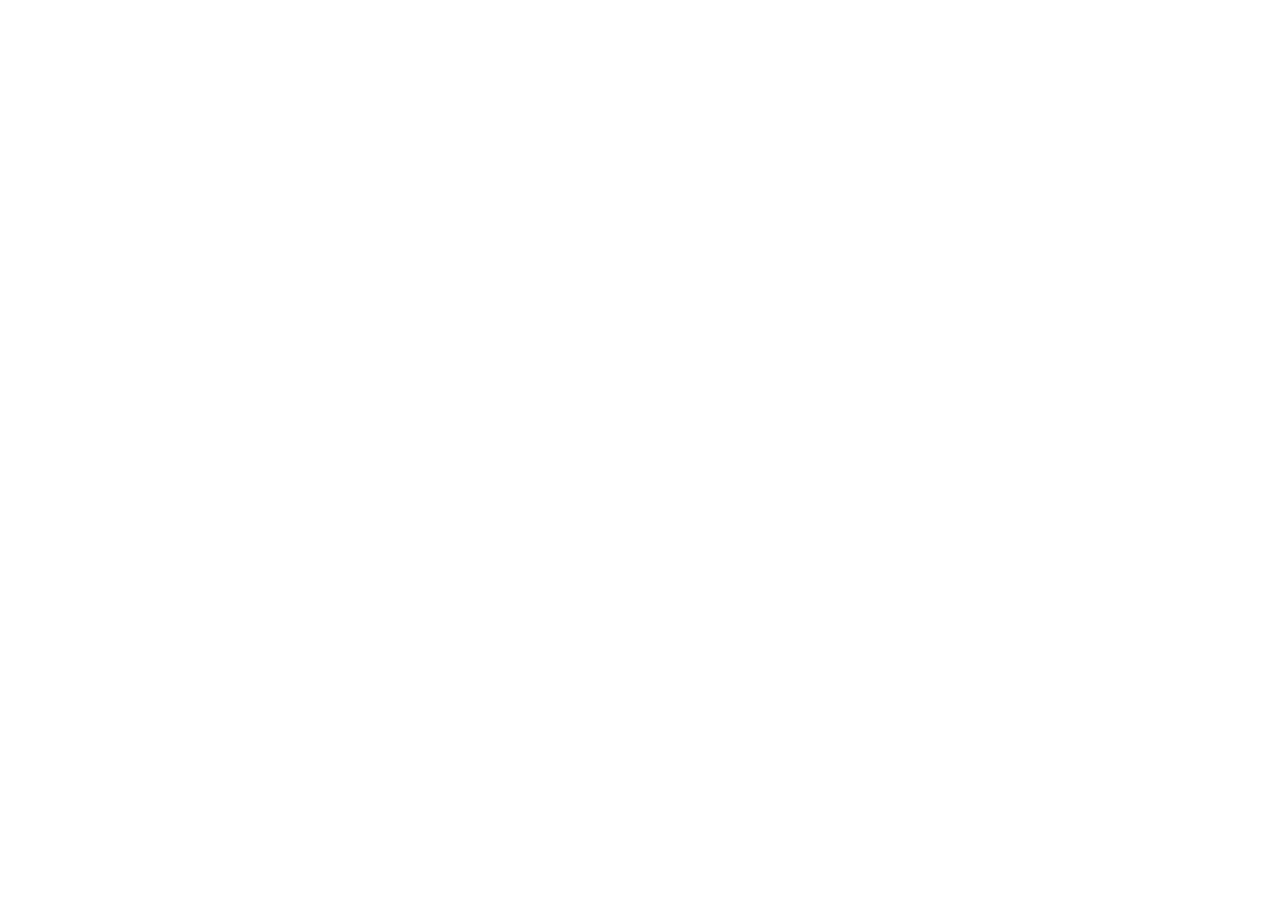
==== commit 602acbc7: "Fix: index.html propre avec base href pour GitHub Pages + PWA correct" ====
--- a/index.html
+++ b/index.html
@@ -1,14 +1,15 @@
 <!doctype html>
-<html lang="en">
-
+<html lang="fr">
   <head>
     <meta charset="UTF-8" />
-    <meta
-      name="viewport"
-      content="width=device-width, initial-scale=1.0, maximum-scale=1" />
+    <meta name="viewport" content="width=device-width, initial-scale=1.0, maximum-scale=1" />
     <title>MessaSpace - Plateforme de Messagerie</title>
+
+    <!-- ===== Base href pour GitHub Pages ===== -->
+    <base href="/messaspace-pwa/" />
+
     <!-- ===== PWA - Web App Manifest ===== -->
-    <link rel="manifest" href="/manifest.json" />
+    <link rel="manifest" href="manifest.json" />
 
     <!-- ===== PWA - Theme color ===== -->
     <meta name="theme-color" content="#4F46E5" />
@@ -19,183 +20,69 @@
     <meta name="apple-mobile-web-app-title" content="MessaSpace" />
 
     <!-- ===== Icones Apple Touch ===== -->
-    <link rel="apple-touch-icon" sizes="72x72"   href="/icons/icon-72x72.png" />
-    <link rel="apple-touch-icon" sizes="96x96"   href="/icons/icon-96x96.png" />
-    <link rel="apple-touch-icon" sizes="128x128" href="/icons/icon-128x128.png" />
-    <link rel="apple-touch-icon" sizes="144x144" href="/icons/icon-144x144.png" />
-    <link rel="apple-touch-icon" sizes="152x152" href="/icons/icon-152x152.png" />
-    <link rel="apple-touch-icon" sizes="192x192" href="/icons/icon-192x192.png" />
-    <link rel="apple-touch-icon" sizes="512x512" href="/icons/icon-512x512.png" />
+    <link rel="apple-touch-icon" sizes="72x72"   href="icons/icon-72x72.png" />
+    <link rel="apple-touch-icon" sizes="96x96"   href="icons/icon-96x96.png" />
+    <link rel="apple-touch-icon" sizes="128x128" href="icons/icon-128x128.png" />
+    <link rel="apple-touch-icon" sizes="144x144" href="icons/icon-144x144.png" />
+    <link rel="apple-touch-icon" sizes="152x152" href="icons/icon-152x152.png" />
+    <link rel="apple-touch-icon" sizes="192x192" href="icons/icon-192x192.png" />
+    <link rel="apple-touch-icon" sizes="512x512" href="icons/icon-512x512.png" />
 
     <!-- ===== Icone favori standard ===== -->
-    <link rel="icon" type="image/png" sizes="192x192" href="/icons/icon-192x192.png" />
-    <link rel="icon" type="image/png" sizes="512x512" href="/icons/icon-512x512.png" />
+    <link rel="icon" type="image/png" sizes="192x192" href="icons/icon-192x192.png" />
+    <link rel="icon" type="image/png" sizes="512x512" href="icons/icon-512x512.png" />
 
     <!-- ===== PWA - Windows / Microsoft ===== -->
     <meta name="msapplication-TileColor" content="#4F46E5" />
-    <meta name="msapplication-TileImage" content="/icons/icon-144x144.png" />
-    <meta name="mobile-web-app-capable" content="yes" />    
-    <!-- THIS IS THE START OF A COMMENT BLOCK, BLOCK TO BE DELETED: Google Fonts here, example:
-    <link rel="preconnect" href="https://fonts.googleapis.com" />
-    <link rel="preconnect" href="https://fonts.gstatic.com" crossorigin />
-    <link href="https://fonts.googleapis.com/css2?family=Inter:wght@400;500;600;700&display=swap" rel="stylesheet" />
-    THIS IS THE END OF A COMMENT BLOCK, BLOCK TO BE DELETED -->
+    <meta name="msapplication-TileImage" content="icons/icon-144x144.png" />
+    <meta name="mobile-web-app-capable" content="yes" />
+
+    <!-- ===== Open Graph ===== -->
+    <meta property="og:type" content="website" />
+    <meta property="og:url" content="https://achiamonkougildas100ans-sketch.github.io/messaspace-pwa/" />
+    <meta property="og:title" content="MessaSpace - Plateforme de Messagerie" />
+    <meta property="og:description" content="Plateforme de messagerie permettant à un administrateur d'inviter jusqu'à 24 999 contacts, d'envoyer des messages à tous et de recevoir leurs réponses en temps réel." />
+
+    <!-- ===== Assets React ===== -->
     <script type="module" crossorigin src="assets/index-BeQHysT6.js"></script>
-    <link rel="stylesheet" crossorigin href="assets/index-BkNlTWYy.css">
-  <meta property="og:type" content="website">
-		<meta property="og:url" content="https://messaspace-bab6cb2t.manus.space/">
-		<meta property="og:title" content="MessaSpace - Plateforme de Messagerie">
-		<meta property="og:description" content="Plateforme de messagerie permettant à un administrateur d'inviter jusqu'à 24 999 contacts, d'envoyer des messages à tous et de recevoir leurs réponses en temps réel.">
-		<meta property="og:image" content="https://files.manuscdn.com/webdev_screenshots/2026/04/22/NNhVmbgg2i8tvFWF6HkLnb.png?x-oss-process=image/resize,w_1200/crop,h_630,x_0,y_0">
-		<meta property="og:image:width" content="1200">
-		<meta property="og:image:height" content="630">
-		<meta name="twitter:card" content="summary_large_image">
-		<meta name="twitter:title" content="MessaSpace - Plateforme de Messagerie">
-		<meta name="twitter:description" content="Plateforme de messagerie permettant à un administrateur d'inviter jusqu'à 24 999 contacts, d'envoyer des messages à tous et de recevoir leurs réponses en temps réel.">
-		<meta name="twitter:image" content="https://files.manuscdn.com/webdev_screenshots/2026/04/22/NNhVmbgg2i8tvFWF6HkLnb.png?x-oss-process=image/resize,w_1200/crop,h_630,x_0,y_0">
-		<meta name="twitter:image:width" content="1200">
-		<meta name="twitter:image:height" content="630"><link rel="canonical" href="index.html" /></head>
+    <link rel="stylesheet" crossorigin href="assets/index-BkNlTWYy.css" />
+  </head>
 
   <body>
-    <script id="manus-runtime">window.__MANUS_HOST_DEV__ = false;
-(function(){"use strict";var Mr={exports:{}},Kn={};/**
- * @license React
- * react-jsx-runtime.production.js
- *
- * Copyright (c) Meta Platforms, Inc. and affiliates.
- *
- * This source code is licensed under the MIT license found in the
- * LICENSE file in the root directory of this source tree.
- */var $c;function um(){if($c)return Kn;$c=1;var r=Symbol.for("react.transitional.element"),i=Symbol.for("react.fragment");function c(s,d,m){var x=null;if(m!==void 0&&(x=""+m),d.key!==void 0&&(x=""+d.key),"key"in d){m={};for(var R in d)R!=="key"&&(m[R]=d[R])}else m=d;return d=m.ref,{$$typeof:r,type:s,key:x,ref:d!==void 0?d:null,props:m}}return Kn.Fragment=i,Kn.jsx=c,Kn.jsxs=c,Kn}var Fc;function dm(){return Fc||(Fc=1,Mr.exports=um()),Mr.exports}var h=dm(),Ar={exports:{}},Pn={},Rr={exports:{}},Nr={};/**
- * @license React
- * scheduler.production.js
- *
- * Copyright (c) Meta Platforms, Inc. and affiliates.
- *
- * This source code is licensed under the MIT license found in the
- * LICENSE file in the root directory of this source tree.
- */var Ic;function fm(){return Ic||(Ic=1,function(r){function i(A,q){var B=A.length;A.push(q);t:for(;0<B;){var bt=B-1>>>1,p=A[bt];if(0<d(p,q))A[bt]=q,A[B]=p,B=bt;else break t}}function c(A){return A.length===0?null:A[0]}function s(A){if(A.length===0)return null;var q=A[0],B=A.pop();if(B!==q){A[0]=B;t:for(var bt=0,p=A.length,O=p>>>1;bt<O;){var X=2*(bt+1)-1,G=A[X],Z=X+1,st=A[Z];if(0>d(G,B))Z<p&&0>d(st,G)?(A[bt]=st,A[Z]=B,bt=Z):(A[bt]=G,A[X]=B,bt=X);else if(Z<p&&0>d(st,B))A[bt]=st,A[Z]=B,bt=Z;else break t}}return q}function d(A,q){var B=A.sortIndex-q.sortIndex;return B!==0?B:A.id-q.id}if(r.unstable_now=void 0,typeof performance=="object"&&typeof performance.now=="function"){var m=performance;r.unstable_now=function(){return m.now()}}else{var x=Date,R=x.now();r.unstable_now=function(){return x.now()-R}}var C=[],v=[],D=1,j=null,J=3,at=!1,$=!1,nt=!1,ct=!1,ht=typeof setTimeout=="function"?setTimeout:null,St=typeof clearTimeout=="function"?clearTimeout:null,_=typeof setImmediate<"u"?setImmediate:null;function Y(A){for(var q=c(v);q!==null;){if(q.callback===null)s(v);else if(q.startTime<=A)s(v),q.sortIndex=q.expirationTime,i(C,q);else break;q=c(v)}}function H(A){if(nt=!1,Y(A),!$)if(c(C)!==null)$=!0,it||(it=!0,Bt());else{var q=c(v);q!==null&&Mt(H,q.startTime-A)}}var it=!1,rt=-1,V=5,xt=-1;function Be(){return ct?!0:!(r.unstable_now()-xt<V)}function te(){if(ct=!1,it){var A=r.unstable_now();xt=A;var q=!0;try{t:{$=!1,nt&&(nt=!1,St(rt),rt=-1),at=!0;var B=J;try{e:{for(Y(A),j=c(C);j!==null&&!(j.expirationTime>A&&Be());){var bt=j.callback;if(typeof bt=="function"){j.callback=null,J=j.priorityLevel;var p=bt(j.expirationTime<=A);if(A=r.unstable_now(),typeof p=="function"){j.callback=p,Y(A),q=!0;break e}j===c(C)&&s(C),Y(A)}else s(C);j=c(C)}if(j!==null)q=!0;else{var O=c(v);O!==null&&Mt(H,O.startTime-A),q=!1}}break t}finally{j=null,J=B,at=!1}q=void 0}}finally{q?Bt():it=!1}}}var Bt;if(typeof _=="function")Bt=function(){_(te)};else if(typeof MessageChannel<"u"){var me=new MessageChannel,Se=me.port2;me.port1.onmessage=te,Bt=function(){Se.postMessage(null)}}else Bt=function(){ht(te,0)};function Mt(A,q){rt=ht(function(){A(r.unstable_now())},q)}r.unstable_IdlePriority=5,r.unstable_ImmediatePriority=1,r.unstable_LowPriority=4,r.unstable_NormalPriority=3,r.unstable_Profiling=null,r.unstable_UserBlockingPriority=2,r.unstable_cancelCallback=function(A){A.callback=null},r.unstable_forceFrameRate=function(A){0>A||125<A?console.error("forceFrameRate takes a positive int between 0 and 125, forcing frame rates higher than 125 fps is not supported"):V=0<A?Math.floor(1e3/A):5},r.unstable_getCurrentPriorityLevel=function(){return J},r.unstable_next=function(A){switch(J){case 1:case 2:case 3:var q=3;break;default:q=J}var B=J;J=q;try{return A()}finally{J=B}},r.unstable_requestPaint=function(){ct=!0},r.unstable_runWithPriority=function(A,q){switch(A){case 1:case 2:case 3:case 4:case 5:break;default:A=3}var B=J;J=A;try{return q()}finally{J=B}},r.unstable_scheduleCallback=function(A,q,B){var bt=r.unstable_now();switch(typeof B=="object"&&B!==null?(B=B.delay,B=typeof B=="number"&&0<B?bt+B:bt):B=bt,A){case 1:var p=-1;break;case 2:p=250;break;case 5:p=1073741823;break;case 4:p=1e4;break;default:p=5e3}return p=B+p,A={id:D++,callback:q,priorityLevel:A,startTime:B,expirationTime:p,sortIndex:-1},B>bt?(A.sortIndex=B,i(v,A),c(C)===null&&A===c(v)&&(nt?(St(rt),rt=-1):nt=!0,Mt(H,B-bt))):(A.sortIndex=p,i(C,A),$||at||($=!0,it||(it=!0,Bt()))),A},r.unstable_shouldYield=Be,r.unstable_wrapCallback=function(A){var q=J;return function(){var B=J;J=q;try{return A.apply(this,arguments)}finally{J=B}}}}(Nr)),Nr}var tu;function hm(){return tu||(tu=1,Rr.exports=fm()),Rr.exports}var zr={exports:{}},ut={};/**
- * @license React
- * react.production.js
- *
- * Copyright (c) Meta Platforms, Inc. and affiliates.
- *
- * This source code is licensed under the MIT license found in the
- * LICENSE file in the root directory of this source tree.
- */var eu;function mm(){if(eu)return ut;eu=1;var r=Symbol.for("react.transitional.element"),i=Symbol.for("react.portal"),c=Symbol.for("react.fragment"),s=Symbol.for("react.strict_mode"),d=Symbol.for("react.profiler"),m=Symbol.for("react.consumer"),x=Symbol.for("react.context"),R=Symbol.for("react.forward_ref"),C=Symbol.for("react.suspense"),v=Symbol.for("react.memo"),D=Symbol.for("react.lazy"),j=Symbol.iterator;function J(p){return p===null||typeof p!="object"?null:(p=j&&p[j]||p["@@iterator"],typeof p=="function"?p:null)}var at={isMounted:function(){return!1},enqueueForceUpdate:function(){},enqueueReplaceState:function(){},enqueueSetState:function(){}},$=Object.assign,nt={};function ct(p,O,X){this.props=p,this.context=O,this.refs=nt,this.updater=X||at}ct.prototype.isReactComponent={},ct.prototype.setState=function(p,O){if(typeof p!="object"&&typeof p!="function"&&p!=null)throw Error("takes an object of state variables to update or a function which returns an object of state variables.");this.updater.enqueueSetState(this,p,O,"setState")},ct.prototype.forceUpdate=function(p){this.updater.enqueueForceUpdate(this,p,"forceUpdate")};function ht(){}ht.prototype=ct.prototype;function St(p,O,X){this.props=p,this.context=O,this.refs=nt,this.updater=X||at}var _=St.prototype=new ht;_.constructor=St,$(_,ct.prototype),_.isPureReactComponent=!0;var Y=Array.isArray,H={H:null,A:null,T:null,S:null,V:null},it=Object.prototype.hasOwnProperty;function rt(p,O,X,G,Z,st){return X=st.ref,{$$typeof:r,type:p,key:O,ref:X!==void 0?X:null,props:st}}function V(p,O){return rt(p.type,O,void 0,void 0,void 0,p.props)}function xt(p){return typeof p=="object"&&p!==null&&p.$$typeof===r}function Be(p){var O={"=":"=0",":":"=2"};return"$"+p.replace(/[=:]/g,function(X){return O[X]})}var te=/\/+/g;function Bt(p,O){return typeof p=="object"&&p!==null&&p.key!=null?Be(""+p.key):O.toString(36)}function me(){}function Se(p){switch(p.status){case"fulfilled":return p.value;case"rejected":throw p.reason;default:switch(typeof p.status=="string"?p.then(me,me):(p.status="pending",p.then(function(O){p.status==="pending"&&(p.status="fulfilled",p.value=O)},function(O){p.status==="pending"&&(p.status="rejected",p.reason=O)})),p.status){case"fulfilled":return p.value;case"rejected":throw p.reason}}throw p}function Mt(p,O,X,G,Z){var st=typeof p;(st==="undefined"||st==="boolean")&&(p=null);var I=!1;if(p===null)I=!0;else switch(st){case"bigint":case"string":case"number":I=!0;break;case"object":switch(p.$$typeof){case r:case i:I=!0;break;case D:return I=p._init,Mt(I(p._payload),O,X,G,Z)}}if(I)return Z=Z(p),I=G===""?"."+Bt(p,0):G,Y(Z)?(X="",I!=null&&(X=I.replace(te,"$&/")+"/"),Mt(Z,O,X,"",function(Jt){return Jt})):Z!=null&&(xt(Z)&&(Z=V(Z,X+(Z.key==null||p&&p.key===Z.key?"":(""+Z.key).replace(te,"$&/")+"/")+I)),O.push(Z)),1;I=0;var gt=G===""?".":G+":";if(Y(p))for(var Tt=0;Tt<p.length;Tt++)G=p[Tt],st=gt+Bt(G,Tt),I+=Mt(G,O,X,st,Z);else if(Tt=J(p),typeof Tt=="function")for(p=Tt.call(p),Tt=0;!(G=p.next()).done;)G=G.value,st=gt+Bt(G,Tt++),I+=Mt(G,O,X,st,Z);else if(st==="object"){if(typeof p.then=="function")return Mt(Se(p),O,X,G,Z);throw O=String(p),Error("Objects are not valid as a React child (found: "+(O==="[object Object]"?"object with keys {"+Object.keys(p).join(", ")+"}":O)+"). If you meant to render a collection of children, use an array instead.")}return I}function A(p,O,X){if(p==null)return p;var G=[],Z=0;return Mt(p,G,"","",function(st){return O.call(X,st,Z++)}),G}function q(p){if(p._status===-1){var O=p._result;O=O(),O.then(function(X){(p._status===0||p._status===-1)&&(p._status=1,p._result=X)},function(X){(p._status===0||p._status===-1)&&(p._status=2,p._result=X)}),p._status===-1&&(p._status=0,p._result=O)}if(p._status===1)return p._result.default;throw p._result}var B=typeof reportError=="function"?reportError:function(p){if(typeof window=="object"&&typeof window.ErrorEvent=="function"){var O=new window.ErrorEvent("error",{bubbles:!0,cancelable:!0,message:typeof p=="object"&&p!==null&&typeof p.message=="string"?String(p.message):String(p),error:p});if(!window.dispatchEvent(O))return}else if(typeof process=="object"&&typeof process.emit=="function"){process.emit("uncaughtException",p);return}console.error(p)};function bt(){}return ut.Children={map:A,forEach:function(p,O,X){A(p,function(){O.apply(this,arguments)},X)},count:function(p){var O=0;return A(p,function(){O++}),O},toArray:function(p){return A(p,function(O){return O})||[]},only:function(p){if(!xt(p))throw Error("React.Children.only expected to receive a single React element child.");return p}},ut.Component=ct,ut.Fragment=c,ut.Profiler=d,ut.PureComponent=St,ut.StrictMode=s,ut.Suspense=C,ut.__CLIENT_INTERNALS_DO_NOT_USE_OR_WARN_USERS_THEY_CANNOT_UPGRADE=H,ut.__COMPILER_RUNTIME={__proto__:null,c:function(p){return H.H.useMemoCache(p)}},ut.cache=function(p){return function(){return p.apply(null,arguments)}},ut.cloneElement=function(p,O,X){if(p==null)throw Error("The argument must be a React element, but you passed "+p+".");var G=$({},p.props),Z=p.key,st=void 0;if(O!=null)for(I in O.ref!==void 0&&(st=void 0),O.key!==void 0&&(Z=""+O.key),O)!it.call(O,I)||I==="key"||I==="__self"||I==="__source"||I==="ref"&&O.ref===void 0||(G[I]=O[I]);var I=arguments.length-2;if(I===1)G.children=X;else if(1<I){for(var gt=Array(I),Tt=0;Tt<I;Tt++)gt[Tt]=arguments[Tt+2];G.children=gt}return rt(p.type,Z,void 0,void 0,st,G)},ut.createContext=function(p){return p={$$typeof:x,_currentValue:p,_currentValue2:p,_threadCount:0,Provider:null,Consumer:null},p.Provider=p,p.Consumer={$$typeof:m,_context:p},p},ut.createElement=function(p,O,X){var G,Z={},st=null;if(O!=null)for(G in O.key!==void 0&&(st=""+O.key),O)it.call(O,G)&&G!=="key"&&G!=="__self"&&G!=="__source"&&(Z[G]=O[G]);var I=arguments.length-2;if(I===1)Z.children=X;else if(1<I){for(var gt=Array(I),Tt=0;Tt<I;Tt++)gt[Tt]=arguments[Tt+2];Z.children=gt}if(p&&p.defaultProps)for(G in I=p.defaultProps,I)Z[G]===void 0&&(Z[G]=I[G]);return rt(p,st,void 0,void 0,null,Z)},ut.createRef=function(){return{current:null}},ut.forwardRef=function(p){return{$$typeof:R,render:p}},ut.isValidElement=xt,ut.lazy=function(p){return{$$typeof:D,_payload:{_status:-1,_result:p},_init:q}},ut.memo=function(p,O){return{$$typeof:v,type:p,compare:O===void 0?null:O}},ut.startTransition=function(p){var O=H.T,X={};H.T=X;try{var G=p(),Z=H.S;Z!==null&&Z(X,G),typeof G=="object"&&G!==null&&typeof G.then=="function"&&G.then(bt,B)}catch(st){B(st)}finally{H.T=O}},ut.unstable_useCacheRefresh=function(){return H.H.useCacheRefresh()},ut.use=function(p){return H.H.use(p)},ut.useActionState=function(p,O,X){return H.H.useActionState(p,O,X)},ut.useCallback=function(p,O){return H.H.useCallback(p,O)},ut.useContext=function(p){return H.H.useContext(p)},ut.useDebugValue=function(){},ut.useDeferredValue=function(p,O){return H.H.useDeferredValue(p,O)},ut.useEffect=function(p,O,X){var G=H.H;if(typeof X=="function")throw Error("useEffect CRUD overload is not enabled in this build of React.");return G.useEffect(p,O)},ut.useId=function(){return H.H.useId()},ut.useImperativeHandle=function(p,O,X){return H.H.useImperativeHandle(p,O,X)},ut.useInsertionEffect=function(p,O){return H.H.useInsertionEffect(p,O)},ut.useLayoutEffect=function(p,O){return H.H.useLayoutEffect(p,O)},ut.useMemo=function(p,O){return H.H.useMemo(p,O)},ut.useOptimistic=function(p,O){return H.H.useOptimistic(p,O)},ut.useReducer=function(p,O,X){return H.H.useReducer(p,O,X)},ut.useRef=function(p){return H.H.useRef(p)},ut.useState=function(p){return H.H.useState(p)},ut.useSyncExternalStore=function(p,O,X){return H.H.useSyncExternalStore(p,O,X)},ut.useTransition=function(){return H.H.useTransition()},ut.version="19.1.1",ut}var lu;function _r(){return lu||(lu=1,zr.exports=mm()),zr.exports}var kr={exports:{}},he={};/**
- * @license React
- * react-dom.production.js
- *
- * Copyright (c) Meta Platforms, Inc. and affiliates.
- *
- * This source code is licensed under the MIT license found in the
- * LICENSE file in the root directory of this source tree.
- */var au;function gm(){if(au)return he;au=1;var r=_r();function i(C){var v="https://react.dev/errors/"+C;if(1<arguments.length){v+="?args[]="+encodeURIComponent(arguments[1]);for(var D=2;D<arguments.length;D++)v+="&args[]="+encodeURIComponent(arguments[D])}return"Minified React error #"+C+"; visit "+v+" for the full message or use the non-minified dev environment for full errors and additional helpful warnings."}function c(){}var s={d:{f:c,r:function(){throw Error(i(522))},D:c,C:c,L:c,m:c,X:c,S:c,M:c},p:0,findDOMNode:null},d=Symbol.for("react.portal");function m(C,v,D){var j=3<arguments.length&&arguments[3]!==void 0?arguments[3]:null;return{$$typeof:d,key:j==null?null:""+j,children:C,containerInfo:v,implementation:D}}var x=r.__CLIENT_INTERNALS_DO_NOT_USE_OR_WARN_USERS_THEY_CANNOT_UPGRADE;function R(C,v){if(C==="font")return"";if(typeof v=="string")return v==="use-credentials"?v:""}return he.__DOM_INTERNALS_DO_NOT_USE_OR_WARN_USERS_THEY_CANNOT_UPGRADE=s,he.createPortal=function(C,v){var D=2<arguments.length&&arguments[2]!==void 0?arguments[2]:null;if(!v||v.nodeType!==1&&v.nodeType!==9&&v.nodeType!==11)throw Error(i(299));return m(C,v,null,D)},he.flushSync=function(C){var v=x.T,D=s.p;try{if(x.T=null,s.p=2,C)return C()}finally{x.T=v,s.p=D,s.d.f()}},he.preconnect=function(C,v){typeof C=="string"&&(v?(v=v.crossOrigin,v=typeof v=="string"?v==="use-credentials"?v:"":void 0):v=null,s.d.C(C,v))},he.prefetchDNS=function(C){typeof C=="string"&&s.d.D(C)},he.preinit=function(C,v){if(typeof C=="string"&&v&&typeof v.as=="string"){var D=v.as,j=R(D,v.crossOrigin),J=typeof v.integrity=="string"?v.integrity:void 0,at=typeof v.fetchPriority=="string"?v.fetchPriority:void 0;D==="style"?s.d.S(C,typeof v.precedence=="string"?v.precedence:void 0,{crossOrigin:j,integrity:J,fetchPriority:at}):D==="script"&&s.d.X(C,{crossOrigin:j,integrity:J,fetchPriority:at,nonce:typeof v.nonce=="string"?v.nonce:void 0})}},he.preinitModule=function(C,v){if(typeof C=="string")if(typeof v=="object"&&v!==null){if(v.as==null||v.as==="script"){var D=R(v.as,v.crossOrigin);s.d.M(C,{crossOrigin:D,integrity:typeof v.integrity=="string"?v.integrity:void 0,nonce:typeof v.nonce=="string"?v.nonce:void 0})}}else v==null&&s.d.M(C)},he.preload=function(C,v){if(typeof C=="string"&&typeof v=="object"&&v!==null&&typeof v.as=="string"){var D=v.as,j=R(D,v.crossOrigin);s.d.L(C,D,{crossOrigin:j,integrity:typeof v.integrity=="string"?v.integrity:void 0,nonce:typeof v.nonce=="string"?v.nonce:void 0,type:typeof v.type=="string"?v.type:void 0,fetchPriority:typeof v.fetchPriority=="string"?v.fetchPriority:void 0,referrerPolicy:typeof v.referrerPolicy=="string"?v.referrerPolicy:void 0,imageSrcSet:typeof v.imageSrcSet=="string"?v.imageSrcSet:void 0,imageSizes:typeof v.imageSizes=="string"?v.imageSizes:void 0,media:typeof v.media=="string"?v.media:void 0})}},he.preloadModule=function(C,v){if(typeof C=="string")if(v){var D=R(v.as,v.crossOrigin);s.d.m(C,{as:typeof v.as=="string"&&v.as!=="script"?v.as:void 0,crossOrigin:D,integrity:typeof v.integrity=="string"?v.integrity:void 0})}else s.d.m(C)},he.requestFormReset=function(C){s.d.r(C)},he.unstable_batchedUpdates=function(C,v){return C(v)},he.useFormState=function(C,v,D){return x.H.useFormState(C,v,D)},he.useFormStatus=function(){return x.H.useHostTransitionStatus()},he.version="19.1.1",he}var nu;function pm(){if(nu)return kr.exports;nu=1;function r(){if(!(typeof __REACT_DEVTOOLS_GLOBAL_HOOK__>"u"||typeof __REACT_DEVTOOLS_GLOBAL_HOOK__.checkDCE!="function"))try{__REACT_DEVTOOLS_GLOBAL_HOOK__.checkDCE(r)}catch(i){console.error(i)}}return r(),kr.exports=gm(),kr.exports}/**
- * @license React
- * react-dom-client.production.js
- *
- * Copyright (c) Meta Platforms, Inc. and affiliates.
- *
- * This source code is licensed under the MIT license found in the
- * LICENSE file in the root directory of this source tree.
- */var ou;function ym(){if(ou)return Pn;ou=1;var r=hm(),i=_r(),c=pm();function s(t){var e="https://react.dev/errors/"+t;if(1<arguments.length){e+="?args[]="+encodeURIComponent(arguments[1]);for(var l=2;l<arguments.length;l++)e+="&args[]="+encodeURIComponent(arguments[l])}return"Minified React error #"+t+"; visit "+e+" for the full message or use the non-minified dev environment for full errors and additional helpful warnings."}function d(t){return!(!t||t.nodeType!==1&&t.nodeType!==9&&t.nodeType!==11)}function m(t){var e=t,l=t;if(t.alternate)for(;e.return;)e=e.return;else{t=e;do e=t,(e.flags&4098)!==0&&(l=e.return),t=e.return;while(t)}return e.tag===3?l:null}function x(t){if(t.tag===13){var e=t.memoizedState;if(e===null&&(t=t.alternate,t!==null&&(e=t.memoizedState)),e!==null)return e.dehydrated}return null}function R(t){if(m(t)!==t)throw Error(s(188))}function C(t){var e=t.alternate;if(!e){if(e=m(t),e===null)throw Error(s(188));return e!==t?null:t}for(var l=t,a=e;;){var n=l.return;if(n===null)break;var o=n.alternate;if(o===null){if(a=n.return,a!==null){l=a;continue}break}if(n.child===o.child){for(o=n.child;o;){if(o===l)return R(n),t;if(o===a)return R(n),e;o=o.sibling}throw Error(s(188))}if(l.return!==a.return)l=n,a=o;else{for(var u=!1,f=n.child;f;){if(f===l){u=!0,l=n,a=o;break}if(f===a){u=!0,a=n,l=o;break}f=f.sibling}if(!u){for(f=o.child;f;){if(f===l){u=!0,l=o,a=n;break}if(f===a){u=!0,a=o,l=n;break}f=f.sibling}if(!u)throw Error(s(189))}}if(l.alternate!==a)throw Error(s(190))}if(l.tag!==3)throw Error(s(188));return l.stateNode.current===l?t:e}function v(t){var e=t.tag;if(e===5||e===26||e===27||e===6)return t;for(t=t.child;t!==null;){if(e=v(t),e!==null)return e;t=t.sibling}return null}var D=Object.assign,j=Symbol.for("react.element"),J=Symbol.for("react.transitional.element"),at=Symbol.for("react.portal"),$=Symbol.for("react.fragment"),nt=Symbol.for("react.strict_mode"),ct=Symbol.for("react.profiler"),ht=Symbol.for("react.provider"),St=Symbol.for("react.consumer"),_=Symbol.for("react.context"),Y=Symbol.for("react.forward_ref"),H=Symbol.for("react.suspense"),it=Symbol.for("react.suspense_list"),rt=Symbol.for("react.memo"),V=Symbol.for("react.lazy"),xt=Symbol.for("react.activity"),Be=Symbol.for("react.memo_cache_sentinel"),te=Symbol.iterator;function Bt(t){return t===null||typeof t!="object"?null:(t=te&&t[te]||t["@@iterator"],typeof t=="function"?t:null)}var me=Symbol.for("react.client.reference");function Se(t){if(t==null)return null;if(typeof t=="function")return t.$$typeof===me?null:t.displayName||t.name||null;if(typeof t=="string")return t;switch(t){case $:return"Fragment";case ct:return"Profiler";case nt:return"StrictMode";case H:return"Suspense";case it:return"SuspenseList";case xt:return"Activity"}if(typeof t=="object")switch(t.$$typeof){case at:return"Portal";case _:return(t.displayName||"Context")+".Provider";case St:return(t._context.displayName||"Context")+".Consumer";case Y:var e=t.render;return t=t.displayName,t||(t=e.displayName||e.name||"",t=t!==""?"ForwardRef("+t+")":"ForwardRef"),t;case rt:return e=t.displayName||null,e!==null?e:Se(t.type)||"Memo";case V:e=t._payload,t=t._init;try{return Se(t(e))}catch{}}return null}var Mt=Array.isArray,A=i.__CLIENT_INTERNALS_DO_NOT_USE_OR_WARN_USERS_THEY_CANNOT_UPGRADE,q=c.__DOM_INTERNALS_DO_NOT_USE_OR_WARN_USERS_THEY_CANNOT_UPGRADE,B={pending:!1,data:null,method:null,action:null},bt=[],p=-1;function O(t){return{current:t}}function X(t){0>p||(t.current=bt[p],bt[p]=null,p--)}function G(t,e){p++,bt[p]=t.current,t.current=e}var Z=O(null),st=O(null),I=O(null),gt=O(null);function Tt(t,e){switch(G(I,e),G(st,t),G(Z,null),e.nodeType){case 9:case 11:t=(t=e.documentElement)&&(t=t.namespaceURI)?Hh(t):0;break;default:if(t=e.tagName,e=e.namespaceURI)e=Hh(e),t=Uh(e,t);else switch(t){case"svg":t=1;break;case"math":t=2;break;default:t=0}}X(Z),G(Z,t)}function Jt(){X(Z),X(st),X(I)}function Ke(t){t.memoizedState!==null&&G(gt,t);var e=Z.current,l=Uh(e,t.type);e!==l&&(G(st,t),G(Z,l))}function Ce(t){st.current===t&&(X(Z),X(st)),gt.current===t&&(X(gt),Wo._currentValue=B)}var Pe=Object.prototype.hasOwnProperty,yl=r.unstable_scheduleCallback,sn=r.unstable_cancelCallback,Ca=r.unstable_shouldYield,ri=r.unstable_requestPaint,ge=r.unstable_now,si=r.unstable_getCurrentPriorityLevel,Ul=r.unstable_ImmediatePriority,Fn=r.unstable_UserBlockingPriority,nl=r.unstable_NormalPriority,ci=r.unstable_LowPriority,Gl=r.unstable_IdlePriority,ui=r.log,Ea=r.unstable_setDisableYieldValue,ql=null,Wt=null;function Je(t){if(typeof ui=="function"&&Ea(t),Wt&&typeof Wt.setStrictMode=="function")try{Wt.setStrictMode(ql,t)}catch{}}var $t=Math.clz32?Math.clz32:fi,di=Math.log,Ta=Math.LN2;function fi(t){return t>>>=0,t===0?32:31-(di(t)/Ta|0)|0}var L=256,cn=4194304;function vl(t){var e=t&42;if(e!==0)return e;switch(t&-t){case 1:return 1;case 2:return 2;case 4:return 4;case 8:return 8;case 16:return 16;case 32:return 32;case 64:return 64;case 128:return 128;case 256:case 512:case 1024:case 2048:case 4096:case 8192:case 16384:case 32768:case 65536:case 131072:case 262144:case 524288:case 1048576:case 2097152:return t&4194048;case 4194304:case 8388608:case 16777216:case 33554432:return t&62914560;case 67108864:return 67108864;case 134217728:return 134217728;case 268435456:return 268435456;case 536870912:return 536870912;case 1073741824:return 0;default:return t}}function un(t,e,l){var a=t.pendingLanes;if(a===0)return 0;var n=0,o=t.suspendedLanes,u=t.pingedLanes;t=t.warmLanes;var f=a&134217727;return f!==0?(a=f&~o,a!==0?n=vl(a):(u&=f,u!==0?n=vl(u):l||(l=f&~t,l!==0&&(n=vl(l))))):(f=a&~o,f!==0?n=vl(f):u!==0?n=vl(u):l||(l=a&~t,l!==0&&(n=vl(l)))),n===0?0:e!==0&&e!==n&&(e&o)===0&&(o=n&-n,l=e&-e,o>=l||o===32&&(l&4194048)!==0)?e:n}function Dt(t,e){return(t.pendingLanes&~(t.suspendedLanes&~t.pingedLanes)&e)===0}function In(t,e){switch(t){case 1:case 2:case 4:case 8:case 64:return e+250;case 16:case 32:case 128:case 256:case 512:case 1024:case 2048:case 4096:case 8192:case 16384:case 32768:case 65536:case 131072:case 262144:case 524288:case 1048576:case 2097152:return e+5e3;case 4194304:case 8388608:case 16777216:case 33554432:return-1;case 67108864:case 134217728:case 268435456:case 536870912:case 1073741824:return-1;default:return-1}}function to(){var t=L;return L<<=1,(L&4194048)===0&&(L=256),t}function hi(){var t=cn;return cn<<=1,(cn&62914560)===0&&(cn=4194304),t}function eo(t){for(var e=[],l=0;31>l;l++)e.push(t);return e}function Da(t,e){t.pendingLanes|=e,e!==268435456&&(t.suspendedLanes=0,t.pingedLanes=0,t.warmLanes=0)}function Ir(t,e,l,a,n,o){var u=t.pendingLanes;t.pendingLanes=l,t.suspendedLanes=0,t.pingedLanes=0,t.warmLanes=0,t.expiredLanes&=l,t.entangledLanes&=l,t.errorRecoveryDisabledLanes&=l,t.shellSuspendCounter=0;var f=t.entanglements,g=t.expirationTimes,S=t.hiddenUpdates;for(l=u&~l;0<l;){var N=31-$t(l),k=1<<N;f[N]=0,g[N]=-1;var E=S[N];if(E!==null)for(S[N]=null,N=0;N<E.length;N++){var T=E[N];T!==null&&(T.lane&=-536870913)}l&=~k}a!==0&&mi(t,a,0),o!==0&&n===0&&t.tag!==0&&(t.suspendedLanes|=o&~(u&~e))}function mi(t,e,l){t.pendingLanes|=e,t.suspendedLanes&=~e;var a=31-$t(e);t.entangledLanes|=e,t.entanglements[a]=t.entanglements[a]|1073741824|l&4194090}function gi(t,e){var l=t.entangledLanes|=e;for(t=t.entanglements;l;){var a=31-$t(l),n=1<<a;n&e|t[a]&e&&(t[a]|=e),l&=~n}}function lo(t){switch(t){case 2:t=1;break;case 8:t=4;break;case 32:t=16;break;case 256:case 512:case 1024:case 2048:case 4096:case 8192:case 16384:case 32768:case 65536:case 131072:case 262144:case 524288:case 1048576:case 2097152:case 4194304:case 8388608:case 16777216:case 33554432:t=128;break;case 268435456:t=134217728;break;default:t=0}return t}function ao(t){return t&=-t,2<t?8<t?(t&134217727)!==0?32:268435456:8:2}function pi(){var t=q.p;return t!==0?t:(t=window.event,t===void 0?32:nm(t.type))}function ts(t,e){var l=q.p;try{return q.p=t,e()}finally{q.p=l}}var ol=Math.random().toString(36).slice(2),ee="__reactFiber$"+ol,pe="__reactProps$"+ol,Yl="__reactContainer$"+ol,no="__reactEvents$"+ol,es="__reactListeners$"+ol,ls="__reactHandles$"+ol,yi="__reactResources$"+ol,Ma="__reactMarker$"+ol;function oo(t){delete t[ee],delete t[pe],delete t[no],delete t[es],delete t[ls]}function Vl(t){var e=t[ee];if(e)return e;for(var l=t.parentNode;l;){if(e=l[Yl]||l[ee]){if(l=e.alternate,e.child!==null||l!==null&&l.child!==null)for(t=Vh(t);t!==null;){if(l=t[ee])return l;t=Vh(t)}return e}t=l,l=t.parentNode}return null}function Xl(t){if(t=t[ee]||t[Yl]){var e=t.tag;if(e===5||e===6||e===13||e===26||e===27||e===3)return t}return null}function Aa(t){var e=t.tag;if(e===5||e===26||e===27||e===6)return t.stateNode;throw Error(s(33))}function Zl(t){var e=t[yi];return e||(e=t[yi]={hoistableStyles:new Map,hoistableScripts:new Map}),e}function Vt(t){t[Ma]=!0}var vi=new Set,bi={};function bl(t,e){We(t,e),We(t+"Capture",e)}function We(t,e){for(bi[t]=e,t=0;t<e.length;t++)vi.add(e[t])}var as=RegExp("^[:A-Z_a-z\\u00C0-\\u00D6\\u00D8-\\u00F6\\u00F8-\\u02FF\\u0370-\\u037D\\u037F-\\u1FFF\\u200C-\\u200D\\u2070-\\u218F\\u2C00-\\u2FEF\\u3001-\\uD7FF\\uF900-\\uFDCF\\uFDF0-\\uFFFD][:A-Z_a-z\\u00C0-\\u00D6\\u00D8-\\u00F6\\u00F8-\\u02FF\\u0370-\\u037D\\u037F-\\u1FFF\\u200C-\\u200D\\u2070-\\u218F\\u2C00-\\u2FEF\\u3001-\\uD7FF\\uF900-\\uFDCF\\uFDF0-\\uFFFD\\-.0-9\\u00B7\\u0300-\\u036F\\u203F-\\u2040]*$"),xi={},wi={};function Ra(t){return Pe.call(wi,t)?!0:Pe.call(xi,t)?!1:as.test(t)?wi[t]=!0:(xi[t]=!0,!1)}function M(t,e,l){if(Ra(e))if(l===null)t.removeAttribute(e);else{switch(typeof l){case"undefined":case"function":case"symbol":t.removeAttribute(e);return;case"boolean":var a=e.toLowerCase().slice(0,5);if(a!=="data-"&&a!=="aria-"){t.removeAttribute(e);return}}t.setAttribute(e,""+l)}}function tt(t,e,l){if(l===null)t.removeAttribute(e);else{switch(typeof l){case"undefined":case"function":case"symbol":case"boolean":t.removeAttribute(e);return}t.setAttribute(e,""+l)}}function Ot(t,e,l,a){if(a===null)t.removeAttribute(l);else{switch(typeof a){case"undefined":case"function":case"symbol":case"boolean":t.removeAttribute(l);return}t.setAttributeNS(e,l,""+a)}}var le,Ee;function ae(t){if(le===void 0)try{throw Error()}catch(l){var e=l.stack.trim().match(/\n( *(at )?)/);le=e&&e[1]||"",Ee=-1<l.stack.indexOf(`
-    at`)?" (<anonymous>)":-1<l.stack.indexOf("@")?"@unknown:0:0":""}return`
-`+le+t+Ee}var Le=!1;function He(t,e){if(!t||Le)return"";Le=!0;var l=Error.prepareStackTrace;Error.prepareStackTrace=void 0;try{var a={DetermineComponentFrameRoot:function(){try{if(e){var k=function(){throw Error()};if(Object.defineProperty(k.prototype,"props",{set:function(){throw Error()}}),typeof Reflect=="object"&&Reflect.construct){try{Reflect.construct(k,[])}catch(T){var E=T}Reflect.construct(t,[],k)}else{try{k.call()}catch(T){E=T}t.call(k.prototype)}}else{try{throw Error()}catch(T){E=T}(k=t())&&typeof k.catch=="function"&&k.catch(function(){})}}catch(T){if(T&&E&&typeof T.stack=="string")return[T.stack,E.stack]}return[null,null]}};a.DetermineComponentFrameRoot.displayName="DetermineComponentFrameRoot";var n=Object.getOwnPropertyDescriptor(a.DetermineComponentFrameRoot,"name");n&&n.configurable&&Object.defineProperty(a.DetermineComponentFrameRoot,"name",{value:"DetermineComponentFrameRoot"});var o=a.DetermineComponentFrameRoot(),u=o[0],f=o[1];if(u&&f){var g=u.split(`
-`),S=f.split(`
-`);for(n=a=0;a<g.length&&!g[a].includes("DetermineComponentFrameRoot");)a++;for(;n<S.length&&!S[n].includes("DetermineComponentFrameRoot");)n++;if(a===g.length||n===S.length)for(a=g.length-1,n=S.length-1;1<=a&&0<=n&&g[a]!==S[n];)n--;for(;1<=a&&0<=n;a--,n--)if(g[a]!==S[n]){if(a!==1||n!==1)do if(a--,n--,0>n||g[a]!==S[n]){var N=`
-`+g[a].replace(" at new "," at ");return t.displayName&&N.includes("<anonymous>")&&(N=N.replace("<anonymous>",t.displayName)),N}while(1<=a&&0<=n);break}}}finally{Le=!1,Error.prepareStackTrace=l}return(l=t?t.displayName||t.name:"")?ae(l):""}function Ql(t){switch(t.tag){case 26:case 27:case 5:return ae(t.type);case 16:return ae("Lazy");case 13:return ae("Suspense");case 19:return ae("SuspenseList");case 0:case 15:return He(t.type,!1);case 11:return He(t.type.render,!1);case 1:return He(t.type,!0);case 31:return ae("Activity");default:return""}}function xl(t){try{var e="";do e+=Ql(t),t=t.return;while(t);return e}catch(l){return`
-Error generating stack: `+l.message+`
-`+l.stack}}function Xt(t){switch(typeof t){case"bigint":case"boolean":case"number":case"string":case"undefined":return t;case"object":return t;default:return""}}function il(t){var e=t.type;return(t=t.nodeName)&&t.toLowerCase()==="input"&&(e==="checkbox"||e==="radio")}function ve(t){var e=il(t)?"checked":"value",l=Object.getOwnPropertyDescriptor(t.constructor.prototype,e),a=""+t[e];if(!t.hasOwnProperty(e)&&typeof l<"u"&&typeof l.get=="function"&&typeof l.set=="function"){var n=l.get,o=l.set;return Object.defineProperty(t,e,{configurable:!0,get:function(){return n.call(this)},set:function(u){a=""+u,o.call(this,u)}}),Object.defineProperty(t,e,{enumerable:l.enumerable}),{getValue:function(){return a},setValue:function(u){a=""+u},stopTracking:function(){t._valueTracker=null,delete t[e]}}}}function re(t){t._valueTracker||(t._valueTracker=ve(t))}function rl(t){if(!t)return!1;var e=t._valueTracker;if(!e)return!0;var l=e.getValue(),a="";return t&&(a=il(t)?t.checked?"true":"false":t.value),t=a,t!==l?(e.setValue(t),!0):!1}function wl(t){if(t=t||(typeof document<"u"?document:void 0),typeof t>"u")return null;try{return t.activeElement||t.body}catch{return t.body}}var dn=/[\n"\\]/g;function se(t){return t.replace(dn,function(e){return"\\"+e.charCodeAt(0).toString(16)+" "})}function Kl(t,e,l,a,n,o,u,f){t.name="",u!=null&&typeof u!="function"&&typeof u!="symbol"&&typeof u!="boolean"?t.type=u:t.removeAttribute("type"),e!=null?u==="number"?(e===0&&t.value===""||t.value!=e)&&(t.value=""+Xt(e)):t.value!==""+Xt(e)&&(t.value=""+Xt(e)):u!=="submit"&&u!=="reset"||t.removeAttribute("value"),e!=null?Pl(t,u,Xt(e)):l!=null?Pl(t,u,Xt(l)):a!=null&&t.removeAttribute("value"),n==null&&o!=null&&(t.defaultChecked=!!o),n!=null&&(t.checked=n&&typeof n!="function"&&typeof n!="symbol"),f!=null&&typeof f!="function"&&typeof f!="symbol"&&typeof f!="boolean"?t.name=""+Xt(f):t.removeAttribute("name")}function Na(t,e,l,a,n,o,u,f){if(o!=null&&typeof o!="function"&&typeof o!="symbol"&&typeof o!="boolean"&&(t.type=o),e!=null||l!=null){if(!(o!=="submit"&&o!=="reset"||e!=null))return;l=l!=null?""+Xt(l):"",e=e!=null?""+Xt(e):l,f||e===t.value||(t.value=e),t.defaultValue=e}a=a??n,a=typeof a!="function"&&typeof a!="symbol"&&!!a,t.checked=f?t.checked:!!a,t.defaultChecked=!!a,u!=null&&typeof u!="function"&&typeof u!="symbol"&&typeof u!="boolean"&&(t.name=u)}function Pl(t,e,l){e==="number"&&wl(t.ownerDocument)===t||t.defaultValue===""+l||(t.defaultValue=""+l)}function $e(t,e,l,a){if(t=t.options,e){e={};for(var n=0;n<l.length;n++)e["$"+l[n]]=!0;for(l=0;l<t.length;l++)n=e.hasOwnProperty("$"+t[l].value),t[l].selected!==n&&(t[l].selected=n),n&&a&&(t[l].defaultSelected=!0)}else{for(l=""+Xt(l),e=null,n=0;n<t.length;n++){if(t[n].value===l){t[n].selected=!0,a&&(t[n].defaultSelected=!0);return}e!==null||t[n].disabled||(e=t[n])}e!==null&&(e.selected=!0)}}function za(t,e,l){if(e!=null&&(e=""+Xt(e),e!==t.value&&(t.value=e),l==null)){t.defaultValue!==e&&(t.defaultValue=e);return}t.defaultValue=l!=null?""+Xt(l):""}function _a(t,e,l,a){if(e==null){if(a!=null){if(l!=null)throw Error(s(92));if(Mt(a)){if(1<a.length)throw Error(s(93));a=a[0]}l=a}l==null&&(l=""),e=l}l=Xt(e),t.defaultValue=l,a=t.textContent,a===l&&a!==""&&a!==null&&(t.value=a)}function Fe(t,e){if(e){var l=t.firstChild;if(l&&l===t.lastChild&&l.nodeType===3){l.nodeValue=e;return}}t.textContent=e}var fn=new Set("animationIterationCount aspectRatio borderImageOutset borderImageSlice borderImageWidth boxFlex boxFlexGroup boxOrdinalGroup columnCount columns flex flexGrow flexPositive flexShrink flexNegative flexOrder gridArea gridRow gridRowEnd gridRowSpan gridRowStart gridColumn gridColumnEnd gridColumnSpan gridColumnStart fontWeight lineClamp lineHeight opacity order orphans scale tabSize widows zIndex zoom fillOpacity floodOpacity stopOpacity strokeDasharray strokeDashoffset strokeMiterlimit strokeOpacity strokeWidth MozAnimationIterationCount MozBoxFlex MozBoxFlexGroup MozLineClamp msAnimationIterationCount msFlex msZoom msFlexGrow msFlexNegative msFlexOrder msFlexPositive msFlexShrink msGridColumn msGridColumnSpan msGridRow msGridRowSpan WebkitAnimationIterationCount WebkitBoxFlex WebKitBoxFlexGroup WebkitBoxOrdinalGroup WebkitColumnCount WebkitColumns WebkitFlex WebkitFlexGrow WebkitFlexPositive WebkitFlexShrink WebkitLineClamp".split(" "));function ka(t,e,l){var a=e.indexOf("--")===0;l==null||typeof l=="boolean"||l===""?a?t.setProperty(e,""):e==="float"?t.cssFloat="":t[e]="":a?t.setProperty(e,l):typeof l!="number"||l===0||fn.has(e)?e==="float"?t.cssFloat=l:t[e]=(""+l).trim():t[e]=l+"px"}function Oa(t,e,l){if(e!=null&&typeof e!="object")throw Error(s(62));if(t=t.style,l!=null){for(var a in l)!l.hasOwnProperty(a)||e!=null&&e.hasOwnProperty(a)||(a.indexOf("--")===0?t.setProperty(a,""):a==="float"?t.cssFloat="":t[a]="");for(var n in e)a=e[n],e.hasOwnProperty(n)&&l[n]!==a&&ka(t,n,a)}else for(var o in e)e.hasOwnProperty(o)&&ka(t,o,e[o])}function ja(t){if(t.indexOf("-")===-1)return!1;switch(t){case"annotation-xml":case"color-profile":case"font-face":case"font-face-src":case"font-face-uri":case"font-face-format":case"font-face-name":case"missing-glyph":return!1;default:return!0}}var Si=new Map([["acceptCharset","accept-charset"],["htmlFor","for"],["httpEquiv","http-equiv"],["crossOrigin","crossorigin"],["accentHeight","accent-height"],["alignmentBaseline","alignment-baseline"],["arabicForm","arabic-form"],["baselineShift","baseline-shift"],["capHeight","cap-height"],["clipPath","clip-path"],["clipRule","clip-rule"],["colorInterpolation","color-interpolation"],["colorInterpolationFilters","color-interpolation-filters"],["colorProfile","color-profile"],["colorRendering","color-rendering"],["dominantBaseline","dominant-baseline"],["enableBackground","enable-background"],["fillOpacity","fill-opacity"],["fillRule","fill-rule"],["floodColor","flood-color"],["floodOpacity","flood-opacity"],["fontFamily","font-family"],["fontSize","font-size"],["fontSizeAdjust","font-size-adjust"],["fontStretch","font-stretch"],["fontStyle","font-style"],["fontVariant","font-variant"],["fontWeight","font-weight"],["glyphName","glyph-name"],["glyphOrientationHorizontal","glyph-orientation-horizontal"],["glyphOrientationVertical","glyph-orientation-vertical"],["horizAdvX","horiz-adv-x"],["horizOriginX","horiz-origin-x"],["imageRendering","image-rendering"],["letterSpacing","letter-spacing"],["lightingColor","lighting-color"],["markerEnd","marker-end"],["markerMid","marker-mid"],["markerStart","marker-start"],["overlinePosition","overline-position"],["overlineThickness","overline-thickness"],["paintOrder","paint-order"],["panose-1","panose-1"],["pointerEvents","pointer-events"],["renderingIntent","rendering-intent"],["shapeRendering","shape-rendering"],["stopColor","stop-color"],["stopOpacity","stop-opacity"],["strikethroughPosition","strikethrough-position"],["strikethroughThickness","strikethrough-thickness"],["strokeDasharray","stroke-dasharray"],["strokeDashoffset","stroke-dashoffset"],["strokeLinecap","stroke-linecap"],["strokeLinejoin","stroke-linejoin"],["strokeMiterlimit","stroke-miterlimit"],["strokeOpacity","stroke-opacity"],["strokeWidth","stroke-width"],["textAnchor","text-anchor"],["textDecoration","text-decoration"],["textRendering","text-rendering"],["transformOrigin","transform-origin"],["underlinePosition","underline-position"],["underlineThickness","underline-thickness"],["unicodeBidi","unicode-bidi"],["unicodeRange","unicode-range"],["unitsPerEm","units-per-em"],["vAlphabetic","v-alphabetic"],["vHanging","v-hanging"],["vIdeographic","v-ideographic"],["vMathematical","v-mathematical"],["vectorEffect","vector-effect"],["vertAdvY","vert-adv-y"],["vertOriginX","vert-origin-x"],["vertOriginY","vert-origin-y"],["wordSpacing","word-spacing"],["writingMode","writing-mode"],["xmlnsXlink","xmlns:xlink"],["xHeight","x-height"]]),Ci=/^[\u0000-\u001F ]*j[\r\n\t]*a[\r\n\t]*v[\r\n\t]*a[\r\n\t]*s[\r\n\t]*c[\r\n\t]*r[\r\n\t]*i[\r\n\t]*p[\r\n\t]*t[\r\n\t]*:/i;function Ba(t){return Ci.test(""+t)?"javascript:throw new Error('React has blocked a javascript: URL as a security precaution.')":t}var hn=null;function mn(t){return t=t.target||t.srcElement||window,t.correspondingUseElement&&(t=t.correspondingUseElement),t.nodeType===3?t.parentNode:t}var Sl=null,Cl=null;function io(t){var e=Xl(t);if(e&&(t=e.stateNode)){var l=t[pe]||null;t:switch(t=e.stateNode,e.type){case"input":if(Kl(t,l.value,l.defaultValue,l.defaultValue,l.checked,l.defaultChecked,l.type,l.name),e=l.name,l.type==="radio"&&e!=null){for(l=t;l.parentNode;)l=l.parentNode;for(l=l.querySelectorAll('input[name="'+se(""+e)+'"][type="radio"]'),e=0;e<l.length;e++){var a=l[e];if(a!==t&&a.form===t.form){var n=a[pe]||null;if(!n)throw Error(s(90));Kl(a,n.value,n.defaultValue,n.defaultValue,n.checked,n.defaultChecked,n.type,n.name)}}for(e=0;e<l.length;e++)a=l[e],a.form===t.form&&rl(a)}break t;case"textarea":za(t,l.value,l.defaultValue);break t;case"select":e=l.value,e!=null&&$e(t,!!l.multiple,e,!1)}}}var gn=!1;function ro(t,e,l){if(gn)return t(e,l);gn=!0;try{var a=t(e);return a}finally{if(gn=!1,(Sl!==null||Cl!==null)&&(ir(),Sl&&(e=Sl,t=Cl,Cl=Sl=null,io(e),t)))for(e=0;e<t.length;e++)io(t[e])}}function Jl(t,e){var l=t.stateNode;if(l===null)return null;var a=l[pe]||null;if(a===null)return null;l=a[e];t:switch(e){case"onClick":case"onClickCapture":case"onDoubleClick":case"onDoubleClickCapture":case"onMouseDown":case"onMouseDownCapture":case"onMouseMove":case"onMouseMoveCapture":case"onMouseUp":case"onMouseUpCapture":case"onMouseEnter":(a=!a.disabled)||(t=t.type,a=!(t==="button"||t==="input"||t==="select"||t==="textarea")),t=!a;break t;default:t=!1}if(t)return null;if(l&&typeof l!="function")throw Error(s(231,e,typeof l));return l}var Ue=!(typeof window>"u"||typeof window.document>"u"||typeof window.document.createElement>"u"),pn=!1;if(Ue)try{var Wl={};Object.defineProperty(Wl,"passive",{get:function(){pn=!0}}),window.addEventListener("test",Wl,Wl),window.removeEventListener("test",Wl,Wl)}catch{pn=!1}var Ie=null,yn=null,La=null;function so(){if(La)return La;var t,e=yn,l=e.length,a,n="value"in Ie?Ie.value:Ie.textContent,o=n.length;for(t=0;t<l&&e[t]===n[t];t++);var u=l-t;for(a=1;a<=u&&e[l-a]===n[o-a];a++);return La=n.slice(t,1<a?1-a:void 0)}function Ha(t){var e=t.keyCode;return"charCode"in t?(t=t.charCode,t===0&&e===13&&(t=13)):t=e,t===10&&(t=13),32<=t||t===13?t:0}function Ua(){return!0}function co(){return!1}function ce(t){function e(l,a,n,o,u){this._reactName=l,this._targetInst=n,this.type=a,this.nativeEvent=o,this.target=u,this.currentTarget=null;for(var f in t)t.hasOwnProperty(f)&&(l=t[f],this[f]=l?l(o):o[f]);return this.isDefaultPrevented=(o.defaultPrevented!=null?o.defaultPrevented:o.returnValue===!1)?Ua:co,this.isPropagationStopped=co,this}return D(e.prototype,{preventDefault:function(){this.defaultPrevented=!0;var l=this.nativeEvent;l&&(l.preventDefault?l.preventDefault():typeof l.returnValue!="unknown"&&(l.returnValue=!1),this.isDefaultPrevented=Ua)},stopPropagation:function(){var l=this.nativeEvent;l&&(l.stopPropagation?l.stopPropagation():typeof l.cancelBubble!="unknown"&&(l.cancelBubble=!0),this.isPropagationStopped=Ua)},persist:function(){},isPersistent:Ua}),e}var sl={eventPhase:0,bubbles:0,cancelable:0,timeStamp:function(t){return t.timeStamp||Date.now()},defaultPrevented:0,isTrusted:0},Ga=ce(sl),$l=D({},sl,{view:0,detail:0}),Ei=ce($l),Ti,uo,fo,Di=D({},$l,{screenX:0,screenY:0,clientX:0,clientY:0,pageX:0,pageY:0,ctrlKey:0,shiftKey:0,altKey:0,metaKey:0,getModifierState:os,button:0,buttons:0,relatedTarget:function(t){return t.relatedTarget===void 0?t.fromElement===t.srcElement?t.toElement:t.fromElement:t.relatedTarget},movementX:function(t){return"movementX"in t?t.movementX:(t!==fo&&(fo&&t.type==="mousemove"?(Ti=t.screenX-fo.screenX,uo=t.screenY-fo.screenY):uo=Ti=0,fo=t),Ti)},movementY:function(t){return"movementY"in t?t.movementY:uo}}),Vu=ce(Di),D0=D({},Di,{dataTransfer:0}),M0=ce(D0),A0=D({},$l,{relatedTarget:0}),ns=ce(A0),R0=D({},sl,{animationName:0,elapsedTime:0,pseudoElement:0}),N0=ce(R0),z0=D({},sl,{clipboardData:function(t){return"clipboardData"in t?t.clipboardData:window.clipboardData}}),_0=ce(z0),k0=D({},sl,{data:0}),Xu=ce(k0),O0={Esc:"Escape",Spacebar:" ",Left:"ArrowLeft",Up:"ArrowUp",Right:"ArrowRight",Down:"ArrowDown",Del:"Delete",Win:"OS",Menu:"ContextMenu",Apps:"ContextMenu",Scroll:"ScrollLock",MozPrintableKey:"Unidentified"},j0={8:"Backspace",9:"Tab",12:"Clear",13:"Enter",16:"Shift",17:"Control",18:"Alt",19:"Pause",20:"CapsLock",27:"Escape",32:" ",33:"PageUp",34:"PageDown",35:"End",36:"Home",37:"ArrowLeft",38:"ArrowUp",39:"ArrowRight",40:"ArrowDown",45:"Insert",46:"Delete",112:"F1",113:"F2",114:"F3",115:"F4",116:"F5",117:"F6",118:"F7",119:"F8",120:"F9",121:"F10",122:"F11",123:"F12",144:"NumLock",145:"ScrollLock",224:"Meta"},B0={Alt:"altKey",Control:"ctrlKey",Meta:"metaKey",Shift:"shiftKey"};function L0(t){var e=this.nativeEvent;return e.getModifierState?e.getModifierState(t):(t=B0[t])?!!e[t]:!1}function os(){return L0}var H0=D({},$l,{key:function(t){if(t.key){var e=O0[t.key]||t.key;if(e!=="Unidentified")return e}return t.type==="keypress"?(t=Ha(t),t===13?"Enter":String.fromCharCode(t)):t.type==="keydown"||t.type==="keyup"?j0[t.keyCode]||"Unidentified":""},code:0,location:0,ctrlKey:0,shiftKey:0,altKey:0,metaKey:0,repeat:0,locale:0,getModifierState:os,charCode:function(t){return t.type==="keypress"?Ha(t):0},keyCode:function(t){return t.type==="keydown"||t.type==="keyup"?t.keyCode:0},which:function(t){return t.type==="keypress"?Ha(t):t.type==="keydown"||t.type==="keyup"?t.keyCode:0}}),U0=ce(H0),G0=D({},Di,{pointerId:0,width:0,height:0,pressure:0,tangentialPressure:0,tiltX:0,tiltY:0,twist:0,pointerType:0,isPrimary:0}),Zu=ce(G0),q0=D({},$l,{touches:0,targetTouches:0,changedTouches:0,altKey:0,metaKey:0,ctrlKey:0,shiftKey:0,getModifierState:os}),Y0=ce(q0),V0=D({},sl,{propertyName:0,elapsedTime:0,pseudoElement:0}),X0=ce(V0),Z0=D({},Di,{deltaX:function(t){return"deltaX"in t?t.deltaX:"wheelDeltaX"in t?-t.wheelDeltaX:0},deltaY:function(t){return"deltaY"in t?t.deltaY:"wheelDeltaY"in t?-t.wheelDeltaY:"wheelDelta"in t?-t.wheelDelta:0},deltaZ:0,deltaMode:0}),Q0=ce(Z0),K0=D({},sl,{newState:0,oldState:0}),P0=ce(K0),J0=[9,13,27,32],is=Ue&&"CompositionEvent"in window,ho=null;Ue&&"documentMode"in document&&(ho=document.documentMode);var W0=Ue&&"TextEvent"in window&&!ho,Qu=Ue&&(!is||ho&&8<ho&&11>=ho),Ku=" ",Pu=!1;function Ju(t,e){switch(t){case"keyup":return J0.indexOf(e.keyCode)!==-1;case"keydown":return e.keyCode!==229;case"keypress":case"mousedown":case"focusout":return!0;default:return!1}}function Wu(t){return t=t.detail,typeof t=="object"&&"data"in t?t.data:null}var vn=!1;function $0(t,e){switch(t){case"compositionend":return Wu(e);case"keypress":return e.which!==32?null:(Pu=!0,Ku);case"textInput":return t=e.data,t===Ku&&Pu?null:t;default:return null}}function F0(t,e){if(vn)return t==="compositionend"||!is&&Ju(t,e)?(t=so(),La=yn=Ie=null,vn=!1,t):null;switch(t){case"paste":return null;case"keypress":if(!(e.ctrlKey||e.altKey||e.metaKey)||e.ctrlKey&&e.altKey){if(e.char&&1<e.char.length)return e.char;if(e.which)return String.fromCharCode(e.which)}return null;case"compositionend":return Qu&&e.locale!=="ko"?null:e.data;default:return null}}var I0={color:!0,date:!0,datetime:!0,"datetime-local":!0,email:!0,month:!0,number:!0,password:!0,range:!0,search:!0,tel:!0,text:!0,time:!0,url:!0,week:!0};function $u(t){var e=t&&t.nodeName&&t.nodeName.toLowerCase();return e==="input"?!!I0[t.type]:e==="textarea"}function Fu(t,e,l,a){Sl?Cl?Cl.push(a):Cl=[a]:Sl=a,e=fr(e,"onChange"),0<e.length&&(l=new Ga("onChange","change",null,l,a),t.push({event:l,listeners:e}))}var mo=null,go=null;function t1(t){kh(t,0)}function Mi(t){var e=Aa(t);if(rl(e))return t}function Iu(t,e){if(t==="change")return e}var td=!1;if(Ue){var rs;if(Ue){var ss="oninput"in document;if(!ss){var ed=document.createElement("div");ed.setAttribute("oninput","return;"),ss=typeof ed.oninput=="function"}rs=ss}else rs=!1;td=rs&&(!document.documentMode||9<document.documentMode)}function ld(){mo&&(mo.detachEvent("onpropertychange",ad),go=mo=null)}function ad(t){if(t.propertyName==="value"&&Mi(go)){var e=[];Fu(e,go,t,mn(t)),ro(t1,e)}}function e1(t,e,l){t==="focusin"?(ld(),mo=e,go=l,mo.attachEvent("onpropertychange",ad)):t==="focusout"&&ld()}function l1(t){if(t==="selectionchange"||t==="keyup"||t==="keydown")return Mi(go)}function a1(t,e){if(t==="click")return Mi(e)}function n1(t,e){if(t==="input"||t==="change")return Mi(e)}function o1(t,e){return t===e&&(t!==0||1/t===1/e)||t!==t&&e!==e}var Re=typeof Object.is=="function"?Object.is:o1;function po(t,e){if(Re(t,e))return!0;if(typeof t!="object"||t===null||typeof e!="object"||e===null)return!1;var l=Object.keys(t),a=Object.keys(e);if(l.length!==a.length)return!1;for(a=0;a<l.length;a++){var n=l[a];if(!Pe.call(e,n)||!Re(t[n],e[n]))return!1}return!0}function nd(t){for(;t&&t.firstChild;)t=t.firstChild;return t}function od(t,e){var l=nd(t);t=0;for(var a;l;){if(l.nodeType===3){if(a=t+l.textContent.length,t<=e&&a>=e)return{node:l,offset:e-t};t=a}t:{for(;l;){if(l.nextSibling){l=l.nextSibling;break t}l=l.parentNode}l=void 0}l=nd(l)}}function id(t,e){return t&&e?t===e?!0:t&&t.nodeType===3?!1:e&&e.nodeType===3?id(t,e.parentNode):"contains"in t?t.contains(e):t.compareDocumentPosition?!!(t.compareDocumentPosition(e)&16):!1:!1}function rd(t){t=t!=null&&t.ownerDocument!=null&&t.ownerDocument.defaultView!=null?t.ownerDocument.defaultView:window;for(var e=wl(t.document);e instanceof t.HTMLIFrameElement;){try{var l=typeof e.contentWindow.location.href=="string"}catch{l=!1}if(l)t=e.contentWindow;else break;e=wl(t.document)}return e}function cs(t){var e=t&&t.nodeName&&t.nodeName.toLowerCase();return e&&(e==="input"&&(t.type==="text"||t.type==="search"||t.type==="tel"||t.type==="url"||t.type==="password")||e==="textarea"||t.contentEditable==="true")}var i1=Ue&&"documentMode"in document&&11>=document.documentMode,bn=null,us=null,yo=null,ds=!1;function sd(t,e,l){var a=l.window===l?l.document:l.nodeType===9?l:l.ownerDocument;ds||bn==null||bn!==wl(a)||(a=bn,"selectionStart"in a&&cs(a)?a={start:a.selectionStart,end:a.selectionEnd}:(a=(a.ownerDocument&&a.ownerDocument.defaultView||window).getSelection(),a={anchorNode:a.anchorNode,anchorOffset:a.anchorOffset,focusNode:a.focusNode,focusOffset:a.focusOffset}),yo&&po(yo,a)||(yo=a,a=fr(us,"onSelect"),0<a.length&&(e=new Ga("onSelect","select",null,e,l),t.push({event:e,listeners:a}),e.target=bn)))}function qa(t,e){var l={};return l[t.toLowerCase()]=e.toLowerCase(),l["Webkit"+t]="webkit"+e,l["Moz"+t]="moz"+e,l}var xn={animationend:qa("Animation","AnimationEnd"),animationiteration:qa("Animation","AnimationIteration"),animationstart:qa("Animation","AnimationStart"),transitionrun:qa("Transition","TransitionRun"),transitionstart:qa("Transition","TransitionStart"),transitioncancel:qa("Transition","TransitionCancel"),transitionend:qa("Transition","TransitionEnd")},fs={},cd={};Ue&&(cd=document.createElement("div").style,"AnimationEvent"in window||(delete xn.animationend.animation,delete xn.animationiteration.animation,delete xn.animationstart.animation),"TransitionEvent"in window||delete xn.transitionend.transition);function Ya(t){if(fs[t])return fs[t];if(!xn[t])return t;var e=xn[t],l;for(l in e)if(e.hasOwnProperty(l)&&l in cd)return fs[t]=e[l];return t}var ud=Ya("animationend"),dd=Ya("animationiteration"),fd=Ya("animationstart"),r1=Ya("transitionrun"),s1=Ya("transitionstart"),c1=Ya("transitioncancel"),hd=Ya("transitionend"),md=new Map,hs="abort auxClick beforeToggle cancel canPlay canPlayThrough click close contextMenu copy cut drag dragEnd dragEnter dragExit dragLeave dragOver dragStart drop durationChange emptied encrypted ended error gotPointerCapture input invalid keyDown keyPress keyUp load loadedData loadedMetadata loadStart lostPointerCapture mouseDown mouseMove mouseOut mouseOver mouseUp paste pause play playing pointerCancel pointerDown pointerMove pointerOut pointerOver pointerUp progress rateChange reset resize seeked seeking stalled submit suspend timeUpdate touchCancel touchEnd touchStart volumeChange scroll toggle touchMove waiting wheel".split(" ");hs.push("scrollEnd");function tl(t,e){md.set(t,e),bl(e,[t])}var gd=new WeakMap;function Ge(t,e){if(typeof t=="object"&&t!==null){var l=gd.get(t);return l!==void 0?l:(e={value:t,source:e,stack:xl(e)},gd.set(t,e),e)}return{value:t,source:e,stack:xl(e)}}var qe=[],wn=0,ms=0;function Ai(){for(var t=wn,e=ms=wn=0;e<t;){var l=qe[e];qe[e++]=null;var a=qe[e];qe[e++]=null;var n=qe[e];qe[e++]=null;var o=qe[e];if(qe[e++]=null,a!==null&&n!==null){var u=a.pending;u===null?n.next=n:(n.next=u.next,u.next=n),a.pending=n}o!==0&&pd(l,n,o)}}function Ri(t,e,l,a){qe[wn++]=t,qe[wn++]=e,qe[wn++]=l,qe[wn++]=a,ms|=a,t.lanes|=a,t=t.alternate,t!==null&&(t.lanes|=a)}function gs(t,e,l,a){return Ri(t,e,l,a),Ni(t)}function Sn(t,e){return Ri(t,null,null,e),Ni(t)}function pd(t,e,l){t.lanes|=l;var a=t.alternate;a!==null&&(a.lanes|=l);for(var n=!1,o=t.return;o!==null;)o.childLanes|=l,a=o.alternate,a!==null&&(a.childLanes|=l),o.tag===22&&(t=o.stateNode,t===null||t._visibility&1||(n=!0)),t=o,o=o.return;return t.tag===3?(o=t.stateNode,n&&e!==null&&(n=31-$t(l),t=o.hiddenUpdates,a=t[n],a===null?t[n]=[e]:a.push(e),e.lane=l|536870912),o):null}function Ni(t){if(50<Yo)throw Yo=0,wc=null,Error(s(185));for(var e=t.return;e!==null;)t=e,e=t.return;return t.tag===3?t.stateNode:null}var Cn={};function u1(t,e,l,a){this.tag=t,this.key=l,this.sibling=this.child=this.return=this.stateNode=this.type=this.elementType=null,this.index=0,this.refCleanup=this.ref=null,this.pendingProps=e,this.dependencies=this.memoizedState=this.updateQueue=this.memoizedProps=null,this.mode=a,this.subtreeFlags=this.flags=0,this.deletions=null,this.childLanes=this.lanes=0,this.alternate=null}function Ne(t,e,l,a){return new u1(t,e,l,a)}function ps(t){return t=t.prototype,!(!t||!t.isReactComponent)}function El(t,e){var l=t.alternate;return l===null?(l=Ne(t.tag,e,t.key,t.mode),l.elementType=t.elementType,l.type=t.type,l.stateNode=t.stateNode,l.alternate=t,t.alternate=l):(l.pendingProps=e,l.type=t.type,l.flags=0,l.subtreeFlags=0,l.deletions=null),l.flags=t.flags&65011712,l.childLanes=t.childLanes,l.lanes=t.lanes,l.child=t.child,l.memoizedProps=t.memoizedProps,l.memoizedState=t.memoizedState,l.updateQueue=t.updateQueue,e=t.dependencies,l.dependencies=e===null?null:{lanes:e.lanes,firstContext:e.firstContext},l.sibling=t.sibling,l.index=t.index,l.ref=t.ref,l.refCleanup=t.refCleanup,l}function yd(t,e){t.flags&=65011714;var l=t.alternate;return l===null?(t.childLanes=0,t.lanes=e,t.child=null,t.subtreeFlags=0,t.memoizedProps=null,t.memoizedState=null,t.updateQueue=null,t.dependencies=null,t.stateNode=null):(t.childLanes=l.childLanes,t.lanes=l.lanes,t.child=l.child,t.subtreeFlags=0,t.deletions=null,t.memoizedProps=l.memoizedProps,t.memoizedState=l.memoizedState,t.updateQueue=l.updateQueue,t.type=l.type,e=l.dependencies,t.dependencies=e===null?null:{lanes:e.lanes,firstContext:e.firstContext}),t}function zi(t,e,l,a,n,o){var u=0;if(a=t,typeof t=="function")ps(t)&&(u=1);else if(typeof t=="string")u=fp(t,l,Z.current)?26:t==="html"||t==="head"||t==="body"?27:5;else t:switch(t){case xt:return t=Ne(31,l,e,n),t.elementType=xt,t.lanes=o,t;case $:return Va(l.children,n,o,e);case nt:u=8,n|=24;break;case ct:return t=Ne(12,l,e,n|2),t.elementType=ct,t.lanes=o,t;case H:return t=Ne(13,l,e,n),t.elementType=H,t.lanes=o,t;case it:return t=Ne(19,l,e,n),t.elementType=it,t.lanes=o,t;default:if(typeof t=="object"&&t!==null)switch(t.$$typeof){case ht:case _:u=10;break t;case St:u=9;break t;case Y:u=11;break t;case rt:u=14;break t;case V:u=16,a=null;break t}u=29,l=Error(s(130,t===null?"null":typeof t,"")),a=null}return e=Ne(u,l,e,n),e.elementType=t,e.type=a,e.lanes=o,e}function Va(t,e,l,a){return t=Ne(7,t,a,e),t.lanes=l,t}function ys(t,e,l){return t=Ne(6,t,null,e),t.lanes=l,t}function vs(t,e,l){return e=Ne(4,t.children!==null?t.children:[],t.key,e),e.lanes=l,e.stateNode={containerInfo:t.containerInfo,pendingChildren:null,implementation:t.implementation},e}var En=[],Tn=0,_i=null,ki=0,Ye=[],Ve=0,Xa=null,Tl=1,Dl="";function Za(t,e){En[Tn++]=ki,En[Tn++]=_i,_i=t,ki=e}function vd(t,e,l){Ye[Ve++]=Tl,Ye[Ve++]=Dl,Ye[Ve++]=Xa,Xa=t;var a=Tl;t=Dl;var n=32-$t(a)-1;a&=~(1<<n),l+=1;var o=32-$t(e)+n;if(30<o){var u=n-n%5;o=(a&(1<<u)-1).toString(32),a>>=u,n-=u,Tl=1<<32-$t(e)+n|l<<n|a,Dl=o+t}else Tl=1<<o|l<<n|a,Dl=t}function bs(t){t.return!==null&&(Za(t,1),vd(t,1,0))}function xs(t){for(;t===_i;)_i=En[--Tn],En[Tn]=null,ki=En[--Tn],En[Tn]=null;for(;t===Xa;)Xa=Ye[--Ve],Ye[Ve]=null,Dl=Ye[--Ve],Ye[Ve]=null,Tl=Ye[--Ve],Ye[Ve]=null}var be=null,Ut=null,Et=!1,Qa=null,cl=!1,ws=Error(s(519));function Ka(t){var e=Error(s(418,""));throw xo(Ge(e,t)),ws}function bd(t){var e=t.stateNode,l=t.type,a=t.memoizedProps;switch(e[ee]=t,e[pe]=a,l){case"dialog":vt("cancel",e),vt("close",e);break;case"iframe":case"object":case"embed":vt("load",e);break;case"video":case"audio":for(l=0;l<Xo.length;l++)vt(Xo[l],e);break;case"source":vt("error",e);break;case"img":case"image":case"link":vt("error",e),vt("load",e);break;case"details":vt("toggle",e);break;case"input":vt("invalid",e),Na(e,a.value,a.defaultValue,a.checked,a.defaultChecked,a.type,a.name,!0),re(e);break;case"select":vt("invalid",e);break;case"textarea":vt("invalid",e),_a(e,a.value,a.defaultValue,a.children),re(e)}l=a.children,typeof l!="string"&&typeof l!="number"&&typeof l!="bigint"||e.textContent===""+l||a.suppressHydrationWarning===!0||Lh(e.textContent,l)?(a.popover!=null&&(vt("beforetoggle",e),vt("toggle",e)),a.onScroll!=null&&vt("scroll",e),a.onScrollEnd!=null&&vt("scrollend",e),a.onClick!=null&&(e.onclick=hr),e=!0):e=!1,e||Ka(t)}function xd(t){for(be=t.return;be;)switch(be.tag){case 5:case 13:cl=!1;return;case 27:case 3:cl=!0;return;default:be=be.return}}function vo(t){if(t!==be)return!1;if(!Et)return xd(t),Et=!0,!1;var e=t.tag,l;if((l=e!==3&&e!==27)&&((l=e===5)&&(l=t.type,l=!(l!=="form"&&l!=="button")||Lc(t.type,t.memoizedProps)),l=!l),l&&Ut&&Ka(t),xd(t),e===13){if(t=t.memoizedState,t=t!==null?t.dehydrated:null,!t)throw Error(s(317));t:{for(t=t.nextSibling,e=0;t;){if(t.nodeType===8)if(l=t.data,l==="/$"){if(e===0){Ut=ll(t.nextSibling);break t}e--}else l!=="$"&&l!=="$!"&&l!=="$?"||e++;t=t.nextSibling}Ut=null}}else e===27?(e=Ut,ha(t.type)?(t=qc,qc=null,Ut=t):Ut=e):Ut=be?ll(t.stateNode.nextSibling):null;return!0}function bo(){Ut=be=null,Et=!1}function wd(){var t=Qa;return t!==null&&(Me===null?Me=t:Me.push.apply(Me,t),Qa=null),t}function xo(t){Qa===null?Qa=[t]:Qa.push(t)}var Ss=O(null),Pa=null,Ml=null;function Fl(t,e,l){G(Ss,e._currentValue),e._currentValue=l}function Al(t){t._currentValue=Ss.current,X(Ss)}function Cs(t,e,l){for(;t!==null;){var a=t.alternate;if((t.childLanes&e)!==e?(t.childLanes|=e,a!==null&&(a.childLanes|=e)):a!==null&&(a.childLanes&e)!==e&&(a.childLanes|=e),t===l)break;t=t.return}}function Es(t,e,l,a){var n=t.child;for(n!==null&&(n.return=t);n!==null;){var o=n.dependencies;if(o!==null){var u=n.child;o=o.firstContext;t:for(;o!==null;){var f=o;o=n;for(var g=0;g<e.length;g++)if(f.context===e[g]){o.lanes|=l,f=o.alternate,f!==null&&(f.lanes|=l),Cs(o.return,l,t),a||(u=null);break t}o=f.next}}else if(n.tag===18){if(u=n.return,u===null)throw Error(s(341));u.lanes|=l,o=u.alternate,o!==null&&(o.lanes|=l),Cs(u,l,t),u=null}else u=n.child;if(u!==null)u.return=n;else for(u=n;u!==null;){if(u===t){u=null;break}if(n=u.sibling,n!==null){n.return=u.return,u=n;break}u=u.return}n=u}}function wo(t,e,l,a){t=null;for(var n=e,o=!1;n!==null;){if(!o){if((n.flags&524288)!==0)o=!0;else if((n.flags&262144)!==0)break}if(n.tag===10){var u=n.alternate;if(u===null)throw Error(s(387));if(u=u.memoizedProps,u!==null){var f=n.type;Re(n.pendingProps.value,u.value)||(t!==null?t.push(f):t=[f])}}else if(n===gt.current){if(u=n.alternate,u===null)throw Error(s(387));u.memoizedState.memoizedState!==n.memoizedState.memoizedState&&(t!==null?t.push(Wo):t=[Wo])}n=n.return}t!==null&&Es(e,t,l,a),e.flags|=262144}function Oi(t){for(t=t.firstContext;t!==null;){if(!Re(t.context._currentValue,t.memoizedValue))return!0;t=t.next}return!1}function Ja(t){Pa=t,Ml=null,t=t.dependencies,t!==null&&(t.firstContext=null)}function ye(t){return Sd(Pa,t)}function ji(t,e){return Pa===null&&Ja(t),Sd(t,e)}function Sd(t,e){var l=e._currentValue;if(e={context:e,memoizedValue:l,next:null},Ml===null){if(t===null)throw Error(s(308));Ml=e,t.dependencies={lanes:0,firstContext:e},t.flags|=524288}else Ml=Ml.next=e;return l}var d1=typeof AbortController<"u"?AbortController:function(){var t=[],e=this.signal={aborted:!1,addEventListener:function(l,a){t.push(a)}};this.abort=function(){e.aborted=!0,t.forEach(function(l){return l()})}},f1=r.unstable_scheduleCallback,h1=r.unstable_NormalPriority,Ft={$$typeof:_,Consumer:null,Provider:null,_currentValue:null,_currentValue2:null,_threadCount:0};function Ts(){return{controller:new d1,data:new Map,refCount:0}}function So(t){t.refCount--,t.refCount===0&&f1(h1,function(){t.controller.abort()})}var Co=null,Ds=0,Dn=0,Mn=null;function m1(t,e){if(Co===null){var l=Co=[];Ds=0,Dn=Ac(),Mn={status:"pending",value:void 0,then:function(a){l.push(a)}}}return Ds++,e.then(Cd,Cd),e}function Cd(){if(--Ds===0&&Co!==null){Mn!==null&&(Mn.status="fulfilled");var t=Co;Co=null,Dn=0,Mn=null;for(var e=0;e<t.length;e++)(0,t[e])()}}function g1(t,e){var l=[],a={status:"pending",value:null,reason:null,then:function(n){l.push(n)}};return t.then(function(){a.status="fulfilled",a.value=e;for(var n=0;n<l.length;n++)(0,l[n])(e)},function(n){for(a.status="rejected",a.reason=n,n=0;n<l.length;n++)(0,l[n])(void 0)}),a}var Ed=A.S;A.S=function(t,e){typeof e=="object"&&e!==null&&typeof e.then=="function"&&m1(t,e),Ed!==null&&Ed(t,e)};var Wa=O(null);function Ms(){var t=Wa.current;return t!==null?t:jt.pooledCache}function Bi(t,e){e===null?G(Wa,Wa.current):G(Wa,e.pool)}function Td(){var t=Ms();return t===null?null:{parent:Ft._currentValue,pool:t}}var Eo=Error(s(460)),Dd=Error(s(474)),Li=Error(s(542)),As={then:function(){}};function Md(t){return t=t.status,t==="fulfilled"||t==="rejected"}function Hi(){}function Ad(t,e,l){switch(l=t[l],l===void 0?t.push(e):l!==e&&(e.then(Hi,Hi),e=l),e.status){case"fulfilled":return e.value;case"rejected":throw t=e.reason,Nd(t),t;default:if(typeof e.status=="string")e.then(Hi,Hi);else{if(t=jt,t!==null&&100<t.shellSuspendCounter)throw Error(s(482));t=e,t.status="pending",t.then(function(a){if(e.status==="pending"){var n=e;n.status="fulfilled",n.value=a}},function(a){if(e.status==="pending"){var n=e;n.status="rejected",n.reason=a}})}switch(e.status){case"fulfilled":return e.value;case"rejected":throw t=e.reason,Nd(t),t}throw To=e,Eo}}var To=null;function Rd(){if(To===null)throw Error(s(459));var t=To;return To=null,t}function Nd(t){if(t===Eo||t===Li)throw Error(s(483))}var Il=!1;function Rs(t){t.updateQueue={baseState:t.memoizedState,firstBaseUpdate:null,lastBaseUpdate:null,shared:{pending:null,lanes:0,hiddenCallbacks:null},callbacks:null}}function Ns(t,e){t=t.updateQueue,e.updateQueue===t&&(e.updateQueue={baseState:t.baseState,firstBaseUpdate:t.firstBaseUpdate,lastBaseUpdate:t.lastBaseUpdate,shared:t.shared,callbacks:null})}function ta(t){return{lane:t,tag:0,payload:null,callback:null,next:null}}function ea(t,e,l){var a=t.updateQueue;if(a===null)return null;if(a=a.shared,(At&2)!==0){var n=a.pending;return n===null?e.next=e:(e.next=n.next,n.next=e),a.pending=e,e=Ni(t),pd(t,null,l),e}return Ri(t,a,e,l),Ni(t)}function Do(t,e,l){if(e=e.updateQueue,e!==null&&(e=e.shared,(l&4194048)!==0)){var a=e.lanes;a&=t.pendingLanes,l|=a,e.lanes=l,gi(t,l)}}function zs(t,e){var l=t.updateQueue,a=t.alternate;if(a!==null&&(a=a.updateQueue,l===a)){var n=null,o=null;if(l=l.firstBaseUpdate,l!==null){do{var u={lane:l.lane,tag:l.tag,payload:l.payload,callback:null,next:null};o===null?n=o=u:o=o.next=u,l=l.next}while(l!==null);o===null?n=o=e:o=o.next=e}else n=o=e;l={baseState:a.baseState,firstBaseUpdate:n,lastBaseUpdate:o,shared:a.shared,callbacks:a.callbacks},t.updateQueue=l;return}t=l.lastBaseUpdate,t===null?l.firstBaseUpdate=e:t.next=e,l.lastBaseUpdate=e}var _s=!1;function Mo(){if(_s){var t=Mn;if(t!==null)throw t}}function Ao(t,e,l,a){_s=!1;var n=t.updateQueue;Il=!1;var o=n.firstBaseUpdate,u=n.lastBaseUpdate,f=n.shared.pending;if(f!==null){n.shared.pending=null;var g=f,S=g.next;g.next=null,u===null?o=S:u.next=S,u=g;var N=t.alternate;N!==null&&(N=N.updateQueue,f=N.lastBaseUpdate,f!==u&&(f===null?N.firstBaseUpdate=S:f.next=S,N.lastBaseUpdate=g))}if(o!==null){var k=n.baseState;u=0,N=S=g=null,f=o;do{var E=f.lane&-536870913,T=E!==f.lane;if(T?(wt&E)===E:(a&E)===E){E!==0&&E===Dn&&(_s=!0),N!==null&&(N=N.next={lane:0,tag:f.tag,payload:f.payload,callback:null,next:null});t:{var lt=t,F=f;E=e;var _t=l;switch(F.tag){case 1:if(lt=F.payload,typeof lt=="function"){k=lt.call(_t,k,E);break t}k=lt;break t;case 3:lt.flags=lt.flags&-65537|128;case 0:if(lt=F.payload,E=typeof lt=="function"?lt.call(_t,k,E):lt,E==null)break t;k=D({},k,E);break t;case 2:Il=!0}}E=f.callback,E!==null&&(t.flags|=64,T&&(t.flags|=8192),T=n.callbacks,T===null?n.callbacks=[E]:T.push(E))}else T={lane:E,tag:f.tag,payload:f.payload,callback:f.callback,next:null},N===null?(S=N=T,g=k):N=N.next=T,u|=E;if(f=f.next,f===null){if(f=n.shared.pending,f===null)break;T=f,f=T.next,T.next=null,n.lastBaseUpdate=T,n.shared.pending=null}}while(!0);N===null&&(g=k),n.baseState=g,n.firstBaseUpdate=S,n.lastBaseUpdate=N,o===null&&(n.shared.lanes=0),ca|=u,t.lanes=u,t.memoizedState=k}}function zd(t,e){if(typeof t!="function")throw Error(s(191,t));t.call(e)}function _d(t,e){var l=t.callbacks;if(l!==null)for(t.callbacks=null,t=0;t<l.length;t++)zd(l[t],e)}var An=O(null),Ui=O(0);function kd(t,e){t=jl,G(Ui,t),G(An,e),jl=t|e.baseLanes}function ks(){G(Ui,jl),G(An,An.current)}function Os(){jl=Ui.current,X(An),X(Ui)}var la=0,mt=null,Nt=null,Zt=null,Gi=!1,Rn=!1,$a=!1,qi=0,Ro=0,Nn=null,p1=0;function qt(){throw Error(s(321))}function js(t,e){if(e===null)return!1;for(var l=0;l<e.length&&l<t.length;l++)if(!Re(t[l],e[l]))return!1;return!0}function Bs(t,e,l,a,n,o){return la=o,mt=e,e.memoizedState=null,e.updateQueue=null,e.lanes=0,A.H=t===null||t.memoizedState===null?yf:vf,$a=!1,o=l(a,n),$a=!1,Rn&&(o=jd(e,l,a,n)),Od(t),o}function Od(t){A.H=Ki;var e=Nt!==null&&Nt.next!==null;if(la=0,Zt=Nt=mt=null,Gi=!1,Ro=0,Nn=null,e)throw Error(s(300));t===null||ne||(t=t.dependencies,t!==null&&Oi(t)&&(ne=!0))}function jd(t,e,l,a){mt=t;var n=0;do{if(Rn&&(Nn=null),Ro=0,Rn=!1,25<=n)throw Error(s(301));if(n+=1,Zt=Nt=null,t.updateQueue!=null){var o=t.updateQueue;o.lastEffect=null,o.events=null,o.stores=null,o.memoCache!=null&&(o.memoCache.index=0)}A.H=C1,o=e(l,a)}while(Rn);return o}function y1(){var t=A.H,e=t.useState()[0];return e=typeof e.then=="function"?No(e):e,t=t.useState()[0],(Nt!==null?Nt.memoizedState:null)!==t&&(mt.flags|=1024),e}function Ls(){var t=qi!==0;return qi=0,t}function Hs(t,e,l){e.updateQueue=t.updateQueue,e.flags&=-2053,t.lanes&=~l}function Us(t){if(Gi){for(t=t.memoizedState;t!==null;){var e=t.queue;e!==null&&(e.pending=null),t=t.next}Gi=!1}la=0,Zt=Nt=mt=null,Rn=!1,Ro=qi=0,Nn=null}function Te(){var t={memoizedState:null,baseState:null,baseQueue:null,queue:null,next:null};return Zt===null?mt.memoizedState=Zt=t:Zt=Zt.next=t,Zt}function Qt(){if(Nt===null){var t=mt.alternate;t=t!==null?t.memoizedState:null}else t=Nt.next;var e=Zt===null?mt.memoizedState:Zt.next;if(e!==null)Zt=e,Nt=t;else{if(t===null)throw mt.alternate===null?Error(s(467)):Error(s(310));Nt=t,t={memoizedState:Nt.memoizedState,baseState:Nt.baseState,baseQueue:Nt.baseQueue,queue:Nt.queue,next:null},Zt===null?mt.memoizedState=Zt=t:Zt=Zt.next=t}return Zt}function Gs(){return{lastEffect:null,events:null,stores:null,memoCache:null}}function No(t){var e=Ro;return Ro+=1,Nn===null&&(Nn=[]),t=Ad(Nn,t,e),e=mt,(Zt===null?e.memoizedState:Zt.next)===null&&(e=e.alternate,A.H=e===null||e.memoizedState===null?yf:vf),t}function Yi(t){if(t!==null&&typeof t=="object"){if(typeof t.then=="function")return No(t);if(t.$$typeof===_)return ye(t)}throw Error(s(438,String(t)))}function qs(t){var e=null,l=mt.updateQueue;if(l!==null&&(e=l.memoCache),e==null){var a=mt.alternate;a!==null&&(a=a.updateQueue,a!==null&&(a=a.memoCache,a!=null&&(e={data:a.data.map(function(n){return n.slice()}),index:0})))}if(e==null&&(e={data:[],index:0}),l===null&&(l=Gs(),mt.updateQueue=l),l.memoCache=e,l=e.data[e.index],l===void 0)for(l=e.data[e.index]=Array(t),a=0;a<t;a++)l[a]=Be;return e.index++,l}function Rl(t,e){return typeof e=="function"?e(t):e}function Vi(t){var e=Qt();return Ys(e,Nt,t)}function Ys(t,e,l){var a=t.queue;if(a===null)throw Error(s(311));a.lastRenderedReducer=l;var n=t.baseQueue,o=a.pending;if(o!==null){if(n!==null){var u=n.next;n.next=o.next,o.next=u}e.baseQueue=n=o,a.pending=null}if(o=t.baseState,n===null)t.memoizedState=o;else{e=n.next;var f=u=null,g=null,S=e,N=!1;do{var k=S.lane&-536870913;if(k!==S.lane?(wt&k)===k:(la&k)===k){var E=S.revertLane;if(E===0)g!==null&&(g=g.next={lane:0,revertLane:0,action:S.action,hasEagerState:S.hasEagerState,eagerState:S.eagerState,next:null}),k===Dn&&(N=!0);else if((la&E)===E){S=S.next,E===Dn&&(N=!0);continue}else k={lane:0,revertLane:S.revertLane,action:S.action,hasEagerState:S.hasEagerState,eagerState:S.eagerState,next:null},g===null?(f=g=k,u=o):g=g.next=k,mt.lanes|=E,ca|=E;k=S.action,$a&&l(o,k),o=S.hasEagerState?S.eagerState:l(o,k)}else E={lane:k,revertLane:S.revertLane,action:S.action,hasEagerState:S.hasEagerState,eagerState:S.eagerState,next:null},g===null?(f=g=E,u=o):g=g.next=E,mt.lanes|=k,ca|=k;S=S.next}while(S!==null&&S!==e);if(g===null?u=o:g.next=f,!Re(o,t.memoizedState)&&(ne=!0,N&&(l=Mn,l!==null)))throw l;t.memoizedState=o,t.baseState=u,t.baseQueue=g,a.lastRenderedState=o}return n===null&&(a.lanes=0),[t.memoizedState,a.dispatch]}function Vs(t){var e=Qt(),l=e.queue;if(l===null)throw Error(s(311));l.lastRenderedReducer=t;var a=l.dispatch,n=l.pending,o=e.memoizedState;if(n!==null){l.pending=null;var u=n=n.next;do o=t(o,u.action),u=u.next;while(u!==n);Re(o,e.memoizedState)||(ne=!0),e.memoizedState=o,e.baseQueue===null&&(e.baseState=o),l.lastRenderedState=o}return[o,a]}function Bd(t,e,l){var a=mt,n=Qt(),o=Et;if(o){if(l===void 0)throw Error(s(407));l=l()}else l=e();var u=!Re((Nt||n).memoizedState,l);u&&(n.memoizedState=l,ne=!0),n=n.queue;var f=Ud.bind(null,a,n,t);if(zo(2048,8,f,[t]),n.getSnapshot!==e||u||Zt!==null&&Zt.memoizedState.tag&1){if(a.flags|=2048,zn(9,Xi(),Hd.bind(null,a,n,l,e),null),jt===null)throw Error(s(349));o||(la&124)!==0||Ld(a,e,l)}return l}function Ld(t,e,l){t.flags|=16384,t={getSnapshot:e,value:l},e=mt.updateQueue,e===null?(e=Gs(),mt.updateQueue=e,e.stores=[t]):(l=e.stores,l===null?e.stores=[t]:l.push(t))}function Hd(t,e,l,a){e.value=l,e.getSnapshot=a,Gd(e)&&qd(t)}function Ud(t,e,l){return l(function(){Gd(e)&&qd(t)})}function Gd(t){var e=t.getSnapshot;t=t.value;try{var l=e();return!Re(t,l)}catch{return!0}}function qd(t){var e=Sn(t,2);e!==null&&je(e,t,2)}function Xs(t){var e=Te();if(typeof t=="function"){var l=t;if(t=l(),$a){Je(!0);try{l()}finally{Je(!1)}}}return e.memoizedState=e.baseState=t,e.queue={pending:null,lanes:0,dispatch:null,lastRenderedReducer:Rl,lastRenderedState:t},e}function Yd(t,e,l,a){return t.baseState=l,Ys(t,Nt,typeof a=="function"?a:Rl)}function v1(t,e,l,a,n){if(Qi(t))throw Error(s(485));if(t=e.action,t!==null){var o={payload:n,action:t,next:null,isTransition:!0,status:"pending",value:null,reason:null,listeners:[],then:function(u){o.listeners.push(u)}};A.T!==null?l(!0):o.isTransition=!1,a(o),l=e.pending,l===null?(o.next=e.pending=o,Vd(e,o)):(o.next=l.next,e.pending=l.next=o)}}function Vd(t,e){var l=e.action,a=e.payload,n=t.state;if(e.isTransition){var o=A.T,u={};A.T=u;try{var f=l(n,a),g=A.S;g!==null&&g(u,f),Xd(t,e,f)}catch(S){Zs(t,e,S)}finally{A.T=o}}else try{o=l(n,a),Xd(t,e,o)}catch(S){Zs(t,e,S)}}function Xd(t,e,l){l!==null&&typeof l=="object"&&typeof l.then=="function"?l.then(function(a){Zd(t,e,a)},function(a){return Zs(t,e,a)}):Zd(t,e,l)}function Zd(t,e,l){e.status="fulfilled",e.value=l,Qd(e),t.state=l,e=t.pending,e!==null&&(l=e.next,l===e?t.pending=null:(l=l.next,e.next=l,Vd(t,l)))}function Zs(t,e,l){var a=t.pending;if(t.pending=null,a!==null){a=a.next;do e.status="rejected",e.reason=l,Qd(e),e=e.next;while(e!==a)}t.action=null}function Qd(t){t=t.listeners;for(var e=0;e<t.length;e++)(0,t[e])()}function Kd(t,e){return e}function Pd(t,e){if(Et){var l=jt.formState;if(l!==null){t:{var a=mt;if(Et){if(Ut){e:{for(var n=Ut,o=cl;n.nodeType!==8;){if(!o){n=null;break e}if(n=ll(n.nextSibling),n===null){n=null;break e}}o=n.data,n=o==="F!"||o==="F"?n:null}if(n){Ut=ll(n.nextSibling),a=n.data==="F!";break t}}Ka(a)}a=!1}a&&(e=l[0])}}return l=Te(),l.memoizedState=l.baseState=e,a={pending:null,lanes:0,dispatch:null,lastRenderedReducer:Kd,lastRenderedState:e},l.queue=a,l=mf.bind(null,mt,a),a.dispatch=l,a=Xs(!1),o=Ws.bind(null,mt,!1,a.queue),a=Te(),n={state:e,dispatch:null,action:t,pending:null},a.queue=n,l=v1.bind(null,mt,n,o,l),n.dispatch=l,a.memoizedState=t,[e,l,!1]}function Jd(t){var e=Qt();return Wd(e,Nt,t)}function Wd(t,e,l){if(e=Ys(t,e,Kd)[0],t=Vi(Rl)[0],typeof e=="object"&&e!==null&&typeof e.then=="function")try{var a=No(e)}catch(u){throw u===Eo?Li:u}else a=e;e=Qt();var n=e.queue,o=n.dispatch;return l!==e.memoizedState&&(mt.flags|=2048,zn(9,Xi(),b1.bind(null,n,l),null)),[a,o,t]}function b1(t,e){t.action=e}function $d(t){var e=Qt(),l=Nt;if(l!==null)return Wd(e,l,t);Qt(),e=e.memoizedState,l=Qt();var a=l.queue.dispatch;return l.memoizedState=t,[e,a,!1]}function zn(t,e,l,a){return t={tag:t,create:l,deps:a,inst:e,next:null},e=mt.updateQueue,e===null&&(e=Gs(),mt.updateQueue=e),l=e.lastEffect,l===null?e.lastEffect=t.next=t:(a=l.next,l.next=t,t.next=a,e.lastEffect=t),t}function Xi(){return{destroy:void 0,resource:void 0}}function Fd(){return Qt().memoizedState}function Zi(t,e,l,a){var n=Te();a=a===void 0?null:a,mt.flags|=t,n.memoizedState=zn(1|e,Xi(),l,a)}function zo(t,e,l,a){var n=Qt();a=a===void 0?null:a;var o=n.memoizedState.inst;Nt!==null&&a!==null&&js(a,Nt.memoizedState.deps)?n.memoizedState=zn(e,o,l,a):(mt.flags|=t,n.memoizedState=zn(1|e,o,l,a))}function Id(t,e){Zi(8390656,8,t,e)}function tf(t,e){zo(2048,8,t,e)}function ef(t,e){return zo(4,2,t,e)}function lf(t,e){return zo(4,4,t,e)}function af(t,e){if(typeof e=="function"){t=t();var l=e(t);return function(){typeof l=="function"?l():e(null)}}if(e!=null)return t=t(),e.current=t,function(){e.current=null}}function nf(t,e,l){l=l!=null?l.concat([t]):null,zo(4,4,af.bind(null,e,t),l)}function Qs(){}function of(t,e){var l=Qt();e=e===void 0?null:e;var a=l.memoizedState;return e!==null&&js(e,a[1])?a[0]:(l.memoizedState=[t,e],t)}function rf(t,e){var l=Qt();e=e===void 0?null:e;var a=l.memoizedState;if(e!==null&&js(e,a[1]))return a[0];if(a=t(),$a){Je(!0);try{t()}finally{Je(!1)}}return l.memoizedState=[a,e],a}function Ks(t,e,l){return l===void 0||(la&1073741824)!==0?t.memoizedState=e:(t.memoizedState=l,t=uh(),mt.lanes|=t,ca|=t,l)}function sf(t,e,l,a){return Re(l,e)?l:An.current!==null?(t=Ks(t,l,a),Re(t,e)||(ne=!0),t):(la&42)===0?(ne=!0,t.memoizedState=l):(t=uh(),mt.lanes|=t,ca|=t,e)}function cf(t,e,l,a,n){var o=q.p;q.p=o!==0&&8>o?o:8;var u=A.T,f={};A.T=f,Ws(t,!1,e,l);try{var g=n(),S=A.S;if(S!==null&&S(f,g),g!==null&&typeof g=="object"&&typeof g.then=="function"){var N=g1(g,a);_o(t,e,N,Oe(t))}else _o(t,e,a,Oe(t))}catch(k){_o(t,e,{then:function(){},status:"rejected",reason:k},Oe())}finally{q.p=o,A.T=u}}function x1(){}function Ps(t,e,l,a){if(t.tag!==5)throw Error(s(476));var n=uf(t).queue;cf(t,n,e,B,l===null?x1:function(){return df(t),l(a)})}function uf(t){var e=t.memoizedState;if(e!==null)return e;e={memoizedState:B,baseState:B,baseQueue:null,queue:{pending:null,lanes:0,dispatch:null,lastRenderedReducer:Rl,lastRenderedState:B},next:null};var l={};return e.next={memoizedState:l,baseState:l,baseQueue:null,queue:{pending:null,lanes:0,dispatch:null,lastRenderedReducer:Rl,lastRenderedState:l},next:null},t.memoizedState=e,t=t.alternate,t!==null&&(t.memoizedState=e),e}function df(t){var e=uf(t).next.queue;_o(t,e,{},Oe())}function Js(){return ye(Wo)}function ff(){return Qt().memoizedState}function hf(){return Qt().memoizedState}function w1(t){for(var e=t.return;e!==null;){switch(e.tag){case 24:case 3:var l=Oe();t=ta(l);var a=ea(e,t,l);a!==null&&(je(a,e,l),Do(a,e,l)),e={cache:Ts()},t.payload=e;return}e=e.return}}function S1(t,e,l){var a=Oe();l={lane:a,revertLane:0,action:l,hasEagerState:!1,eagerState:null,next:null},Qi(t)?gf(e,l):(l=gs(t,e,l,a),l!==null&&(je(l,t,a),pf(l,e,a)))}function mf(t,e,l){var a=Oe();_o(t,e,l,a)}function _o(t,e,l,a){var n={lane:a,revertLane:0,action:l,hasEagerState:!1,eagerState:null,next:null};if(Qi(t))gf(e,n);else{var o=t.alternate;if(t.lanes===0&&(o===null||o.lanes===0)&&(o=e.lastRenderedReducer,o!==null))try{var u=e.lastRenderedState,f=o(u,l);if(n.hasEagerState=!0,n.eagerState=f,Re(f,u))return Ri(t,e,n,0),jt===null&&Ai(),!1}catch{}finally{}if(l=gs(t,e,n,a),l!==null)return je(l,t,a),pf(l,e,a),!0}return!1}function Ws(t,e,l,a){if(a={lane:2,revertLane:Ac(),action:a,hasEagerState:!1,eagerState:null,next:null},Qi(t)){if(e)throw Error(s(479))}else e=gs(t,l,a,2),e!==null&&je(e,t,2)}function Qi(t){var e=t.alternate;return t===mt||e!==null&&e===mt}function gf(t,e){Rn=Gi=!0;var l=t.pending;l===null?e.next=e:(e.next=l.next,l.next=e),t.pending=e}function pf(t,e,l){if((l&4194048)!==0){var a=e.lanes;a&=t.pendingLanes,l|=a,e.lanes=l,gi(t,l)}}var Ki={readContext:ye,use:Yi,useCallback:qt,useContext:qt,useEffect:qt,useImperativeHandle:qt,useLayoutEffect:qt,useInsertionEffect:qt,useMemo:qt,useReducer:qt,useRef:qt,useState:qt,useDebugValue:qt,useDeferredValue:qt,useTransition:qt,useSyncExternalStore:qt,useId:qt,useHostTransitionStatus:qt,useFormState:qt,useActionState:qt,useOptimistic:qt,useMemoCache:qt,useCacheRefresh:qt},yf={readContext:ye,use:Yi,useCallback:function(t,e){return Te().memoizedState=[t,e===void 0?null:e],t},useContext:ye,useEffect:Id,useImperativeHandle:function(t,e,l){l=l!=null?l.concat([t]):null,Zi(4194308,4,af.bind(null,e,t),l)},useLayoutEffect:function(t,e){return Zi(4194308,4,t,e)},useInsertionEffect:function(t,e){Zi(4,2,t,e)},useMemo:function(t,e){var l=Te();e=e===void 0?null:e;var a=t();if($a){Je(!0);try{t()}finally{Je(!1)}}return l.memoizedState=[a,e],a},useReducer:function(t,e,l){var a=Te();if(l!==void 0){var n=l(e);if($a){Je(!0);try{l(e)}finally{Je(!1)}}}else n=e;return a.memoizedState=a.baseState=n,t={pending:null,lanes:0,dispatch:null,lastRenderedReducer:t,lastRenderedState:n},a.queue=t,t=t.dispatch=S1.bind(null,mt,t),[a.memoizedState,t]},useRef:function(t){var e=Te();return t={current:t},e.memoizedState=t},useState:function(t){t=Xs(t);var e=t.queue,l=mf.bind(null,mt,e);return e.dispatch=l,[t.memoizedState,l]},useDebugValue:Qs,useDeferredValue:function(t,e){var l=Te();return Ks(l,t,e)},useTransition:function(){var t=Xs(!1);return t=cf.bind(null,mt,t.queue,!0,!1),Te().memoizedState=t,[!1,t]},useSyncExternalStore:function(t,e,l){var a=mt,n=Te();if(Et){if(l===void 0)throw Error(s(407));l=l()}else{if(l=e(),jt===null)throw Error(s(349));(wt&124)!==0||Ld(a,e,l)}n.memoizedState=l;var o={value:l,getSnapshot:e};return n.queue=o,Id(Ud.bind(null,a,o,t),[t]),a.flags|=2048,zn(9,Xi(),Hd.bind(null,a,o,l,e),null),l},useId:function(){var t=Te(),e=jt.identifierPrefix;if(Et){var l=Dl,a=Tl;l=(a&~(1<<32-$t(a)-1)).toString(32)+l,e="«"+e+"R"+l,l=qi++,0<l&&(e+="H"+l.toString(32)),e+="»"}else l=p1++,e="«"+e+"r"+l.toString(32)+"»";return t.memoizedState=e},useHostTransitionStatus:Js,useFormState:Pd,useActionState:Pd,useOptimistic:function(t){var e=Te();e.memoizedState=e.baseState=t;var l={pending:null,lanes:0,dispatch:null,lastRenderedReducer:null,lastRenderedState:null};return e.queue=l,e=Ws.bind(null,mt,!0,l),l.dispatch=e,[t,e]},useMemoCache:qs,useCacheRefresh:function(){return Te().memoizedState=w1.bind(null,mt)}},vf={readContext:ye,use:Yi,useCallback:of,useContext:ye,useEffect:tf,useImperativeHandle:nf,useInsertionEffect:ef,useLayoutEffect:lf,useMemo:rf,useReducer:Vi,useRef:Fd,useState:function(){return Vi(Rl)},useDebugValue:Qs,useDeferredValue:function(t,e){var l=Qt();return sf(l,Nt.memoizedState,t,e)},useTransition:function(){var t=Vi(Rl)[0],e=Qt().memoizedState;return[typeof t=="boolean"?t:No(t),e]},useSyncExternalStore:Bd,useId:ff,useHostTransitionStatus:Js,useFormState:Jd,useActionState:Jd,useOptimistic:function(t,e){var l=Qt();return Yd(l,Nt,t,e)},useMemoCache:qs,useCacheRefresh:hf},C1={readContext:ye,use:Yi,useCallback:of,useContext:ye,useEffect:tf,useImperativeHandle:nf,useInsertionEffect:ef,useLayoutEffect:lf,useMemo:rf,useReducer:Vs,useRef:Fd,useState:function(){return Vs(Rl)},useDebugValue:Qs,useDeferredValue:function(t,e){var l=Qt();return Nt===null?Ks(l,t,e):sf(l,Nt.memoizedState,t,e)},useTransition:function(){var t=Vs(Rl)[0],e=Qt().memoizedState;return[typeof t=="boolean"?t:No(t),e]},useSyncExternalStore:Bd,useId:ff,useHostTransitionStatus:Js,useFormState:$d,useActionState:$d,useOptimistic:function(t,e){var l=Qt();return Nt!==null?Yd(l,Nt,t,e):(l.baseState=t,[t,l.queue.dispatch])},useMemoCache:qs,useCacheRefresh:hf},_n=null,ko=0;function Pi(t){var e=ko;return ko+=1,_n===null&&(_n=[]),Ad(_n,t,e)}function Oo(t,e){e=e.props.ref,t.ref=e!==void 0?e:null}function Ji(t,e){throw e.$$typeof===j?Error(s(525)):(t=Object.prototype.toString.call(e),Error(s(31,t==="[object Object]"?"object with keys {"+Object.keys(e).join(", ")+"}":t)))}function bf(t){var e=t._init;return e(t._payload)}function xf(t){function e(b,y){if(t){var w=b.deletions;w===null?(b.deletions=[y],b.flags|=16):w.push(y)}}function l(b,y){if(!t)return null;for(;y!==null;)e(b,y),y=y.sibling;return null}function a(b){for(var y=new Map;b!==null;)b.key!==null?y.set(b.key,b):y.set(b.index,b),b=b.sibling;return y}function n(b,y){return b=El(b,y),b.index=0,b.sibling=null,b}function o(b,y,w){return b.index=w,t?(w=b.alternate,w!==null?(w=w.index,w<y?(b.flags|=67108866,y):w):(b.flags|=67108866,y)):(b.flags|=1048576,y)}function u(b){return t&&b.alternate===null&&(b.flags|=67108866),b}function f(b,y,w,z){return y===null||y.tag!==6?(y=ys(w,b.mode,z),y.return=b,y):(y=n(y,w),y.return=b,y)}function g(b,y,w,z){var P=w.type;return P===$?N(b,y,w.props.children,z,w.key):y!==null&&(y.elementType===P||typeof P=="object"&&P!==null&&P.$$typeof===V&&bf(P)===y.type)?(y=n(y,w.props),Oo(y,w),y.return=b,y):(y=zi(w.type,w.key,w.props,null,b.mode,z),Oo(y,w),y.return=b,y)}function S(b,y,w,z){return y===null||y.tag!==4||y.stateNode.containerInfo!==w.containerInfo||y.stateNode.implementation!==w.implementation?(y=vs(w,b.mode,z),y.return=b,y):(y=n(y,w.children||[]),y.return=b,y)}function N(b,y,w,z,P){return y===null||y.tag!==7?(y=Va(w,b.mode,z,P),y.return=b,y):(y=n(y,w),y.return=b,y)}function k(b,y,w){if(typeof y=="string"&&y!==""||typeof y=="number"||typeof y=="bigint")return y=ys(""+y,b.mode,w),y.return=b,y;if(typeof y=="object"&&y!==null){switch(y.$$typeof){case J:return w=zi(y.type,y.key,y.props,null,b.mode,w),Oo(w,y),w.return=b,w;case at:return y=vs(y,b.mode,w),y.return=b,y;case V:var z=y._init;return y=z(y._payload),k(b,y,w)}if(Mt(y)||Bt(y))return y=Va(y,b.mode,w,null),y.return=b,y;if(typeof y.then=="function")return k(b,Pi(y),w);if(y.$$typeof===_)return k(b,ji(b,y),w);Ji(b,y)}return null}function E(b,y,w,z){var P=y!==null?y.key:null;if(typeof w=="string"&&w!==""||typeof w=="number"||typeof w=="bigint")return P!==null?null:f(b,y,""+w,z);if(typeof w=="object"&&w!==null){switch(w.$$typeof){case J:return w.key===P?g(b,y,w,z):null;case at:return w.key===P?S(b,y,w,z):null;case V:return P=w._init,w=P(w._payload),E(b,y,w,z)}if(Mt(w)||Bt(w))return P!==null?null:N(b,y,w,z,null);if(typeof w.then=="function")return E(b,y,Pi(w),z);if(w.$$typeof===_)return E(b,y,ji(b,w),z);Ji(b,w)}return null}function T(b,y,w,z,P){if(typeof z=="string"&&z!==""||typeof z=="number"||typeof z=="bigint")return b=b.get(w)||null,f(y,b,""+z,P);if(typeof z=="object"&&z!==null){switch(z.$$typeof){case J:return b=b.get(z.key===null?w:z.key)||null,g(y,b,z,P);case at:return b=b.get(z.key===null?w:z.key)||null,S(y,b,z,P);case V:var pt=z._init;return z=pt(z._payload),T(b,y,w,z,P)}if(Mt(z)||Bt(z))return b=b.get(w)||null,N(y,b,z,P,null);if(typeof z.then=="function")return T(b,y,w,Pi(z),P);if(z.$$typeof===_)return T(b,y,w,ji(y,z),P);Ji(y,z)}return null}function lt(b,y,w,z){for(var P=null,pt=null,W=y,et=y=0,ie=null;W!==null&&et<w.length;et++){W.index>et?(ie=W,W=null):ie=W.sibling;var Ct=E(b,W,w[et],z);if(Ct===null){W===null&&(W=ie);break}t&&W&&Ct.alternate===null&&e(b,W),y=o(Ct,y,et),pt===null?P=Ct:pt.sibling=Ct,pt=Ct,W=ie}if(et===w.length)return l(b,W),Et&&Za(b,et),P;if(W===null){for(;et<w.length;et++)W=k(b,w[et],z),W!==null&&(y=o(W,y,et),pt===null?P=W:pt.sibling=W,pt=W);return Et&&Za(b,et),P}for(W=a(W);et<w.length;et++)ie=T(W,b,et,w[et],z),ie!==null&&(t&&ie.alternate!==null&&W.delete(ie.key===null?et:ie.key),y=o(ie,y,et),pt===null?P=ie:pt.sibling=ie,pt=ie);return t&&W.forEach(function(va){return e(b,va)}),Et&&Za(b,et),P}function F(b,y,w,z){if(w==null)throw Error(s(151));for(var P=null,pt=null,W=y,et=y=0,ie=null,Ct=w.next();W!==null&&!Ct.done;et++,Ct=w.next()){W.index>et?(ie=W,W=null):ie=W.sibling;var va=E(b,W,Ct.value,z);if(va===null){W===null&&(W=ie);break}t&&W&&va.alternate===null&&e(b,W),y=o(va,y,et),pt===null?P=va:pt.sibling=va,pt=va,W=ie}if(Ct.done)return l(b,W),Et&&Za(b,et),P;if(W===null){for(;!Ct.done;et++,Ct=w.next())Ct=k(b,Ct.value,z),Ct!==null&&(y=o(Ct,y,et),pt===null?P=Ct:pt.sibling=Ct,pt=Ct);return Et&&Za(b,et),P}for(W=a(W);!Ct.done;et++,Ct=w.next())Ct=T(W,b,et,Ct.value,z),Ct!==null&&(t&&Ct.alternate!==null&&W.delete(Ct.key===null?et:Ct.key),y=o(Ct,y,et),pt===null?P=Ct:pt.sibling=Ct,pt=Ct);return t&&W.forEach(function(Ep){return e(b,Ep)}),Et&&Za(b,et),P}function _t(b,y,w,z){if(typeof w=="object"&&w!==null&&w.type===$&&w.key===null&&(w=w.props.children),typeof w=="object"&&w!==null){switch(w.$$typeof){case J:t:{for(var P=w.key;y!==null;){if(y.key===P){if(P=w.type,P===$){if(y.tag===7){l(b,y.sibling),z=n(y,w.props.children),z.return=b,b=z;break t}}else if(y.elementType===P||typeof P=="object"&&P!==null&&P.$$typeof===V&&bf(P)===y.type){l(b,y.sibling),z=n(y,w.props),Oo(z,w),z.return=b,b=z;break t}l(b,y);break}else e(b,y);y=y.sibling}w.type===$?(z=Va(w.props.children,b.mode,z,w.key),z.return=b,b=z):(z=zi(w.type,w.key,w.props,null,b.mode,z),Oo(z,w),z.return=b,b=z)}return u(b);case at:t:{for(P=w.key;y!==null;){if(y.key===P)if(y.tag===4&&y.stateNode.containerInfo===w.containerInfo&&y.stateNode.implementation===w.implementation){l(b,y.sibling),z=n(y,w.children||[]),z.return=b,b=z;break t}else{l(b,y);break}else e(b,y);y=y.sibling}z=vs(w,b.mode,z),z.return=b,b=z}return u(b);case V:return P=w._init,w=P(w._payload),_t(b,y,w,z)}if(Mt(w))return lt(b,y,w,z);if(Bt(w)){if(P=Bt(w),typeof P!="function")throw Error(s(150));return w=P.call(w),F(b,y,w,z)}if(typeof w.then=="function")return _t(b,y,Pi(w),z);if(w.$$typeof===_)return _t(b,y,ji(b,w),z);Ji(b,w)}return typeof w=="string"&&w!==""||typeof w=="number"||typeof w=="bigint"?(w=""+w,y!==null&&y.tag===6?(l(b,y.sibling),z=n(y,w),z.return=b,b=z):(l(b,y),z=ys(w,b.mode,z),z.return=b,b=z),u(b)):l(b,y)}return function(b,y,w,z){try{ko=0;var P=_t(b,y,w,z);return _n=null,P}catch(W){if(W===Eo||W===Li)throw W;var pt=Ne(29,W,null,b.mode);return pt.lanes=z,pt.return=b,pt}finally{}}}var kn=xf(!0),wf=xf(!1),Xe=O(null),ul=null;function aa(t){var e=t.alternate;G(It,It.current&1),G(Xe,t),ul===null&&(e===null||An.current!==null||e.memoizedState!==null)&&(ul=t)}function Sf(t){if(t.tag===22){if(G(It,It.current),G(Xe,t),ul===null){var e=t.alternate;e!==null&&e.memoizedState!==null&&(ul=t)}}else na()}function na(){G(It,It.current),G(Xe,Xe.current)}function Nl(t){X(Xe),ul===t&&(ul=null),X(It)}var It=O(0);function Wi(t){for(var e=t;e!==null;){if(e.tag===13){var l=e.memoizedState;if(l!==null&&(l=l.dehydrated,l===null||l.data==="$?"||Gc(l)))return e}else if(e.tag===19&&e.memoizedProps.revealOrder!==void 0){if((e.flags&128)!==0)return e}else if(e.child!==null){e.child.return=e,e=e.child;continue}if(e===t)break;for(;e.sibling===null;){if(e.return===null||e.return===t)return null;e=e.return}e.sibling.return=e.return,e=e.sibling}return null}function $s(t,e,l,a){e=t.memoizedState,l=l(a,e),l=l==null?e:D({},e,l),t.memoizedState=l,t.lanes===0&&(t.updateQueue.baseState=l)}var Fs={enqueueSetState:function(t,e,l){t=t._reactInternals;var a=Oe(),n=ta(a);n.payload=e,l!=null&&(n.callback=l),e=ea(t,n,a),e!==null&&(je(e,t,a),Do(e,t,a))},enqueueReplaceState:function(t,e,l){t=t._reactInternals;var a=Oe(),n=ta(a);n.tag=1,n.payload=e,l!=null&&(n.callback=l),e=ea(t,n,a),e!==null&&(je(e,t,a),Do(e,t,a))},enqueueForceUpdate:function(t,e){t=t._reactInternals;var l=Oe(),a=ta(l);a.tag=2,e!=null&&(a.callback=e),e=ea(t,a,l),e!==null&&(je(e,t,l),Do(e,t,l))}};function Cf(t,e,l,a,n,o,u){return t=t.stateNode,typeof t.shouldComponentUpdate=="function"?t.shouldComponentUpdate(a,o,u):e.prototype&&e.prototype.isPureReactComponent?!po(l,a)||!po(n,o):!0}function Ef(t,e,l,a){t=e.state,typeof e.componentWillReceiveProps=="function"&&e.componentWillReceiveProps(l,a),typeof e.UNSAFE_componentWillReceiveProps=="function"&&e.UNSAFE_componentWillReceiveProps(l,a),e.state!==t&&Fs.enqueueReplaceState(e,e.state,null)}function Fa(t,e){var l=e;if("ref"in e){l={};for(var a in e)a!=="ref"&&(l[a]=e[a])}if(t=t.defaultProps){l===e&&(l=D({},l));for(var n in t)l[n]===void 0&&(l[n]=t[n])}return l}var $i=typeof reportError=="function"?reportError:function(t){if(typeof window=="object"&&typeof window.ErrorEvent=="function"){var e=new window.ErrorEvent("error",{bubbles:!0,cancelable:!0,message:typeof t=="object"&&t!==null&&typeof t.message=="string"?String(t.message):String(t),error:t});if(!window.dispatchEvent(e))return}else if(typeof process=="object"&&typeof process.emit=="function"){process.emit("uncaughtException",t);return}console.error(t)};function Tf(t){$i(t)}function Df(t){console.error(t)}function Mf(t){$i(t)}function Fi(t,e){try{var l=t.onUncaughtError;l(e.value,{componentStack:e.stack})}catch(a){setTimeout(function(){throw a})}}function Af(t,e,l){try{var a=t.onCaughtError;a(l.value,{componentStack:l.stack,errorBoundary:e.tag===1?e.stateNode:null})}catch(n){setTimeout(function(){throw n})}}function Is(t,e,l){return l=ta(l),l.tag=3,l.payload={element:null},l.callback=function(){Fi(t,e)},l}function Rf(t){return t=ta(t),t.tag=3,t}function Nf(t,e,l,a){var n=l.type.getDerivedStateFromError;if(typeof n=="function"){var o=a.value;t.payload=function(){return n(o)},t.callback=function(){Af(e,l,a)}}var u=l.stateNode;u!==null&&typeof u.componentDidCatch=="function"&&(t.callback=function(){Af(e,l,a),typeof n!="function"&&(ua===null?ua=new Set([this]):ua.add(this));var f=a.stack;this.componentDidCatch(a.value,{componentStack:f!==null?f:""})})}function E1(t,e,l,a,n){if(l.flags|=32768,a!==null&&typeof a=="object"&&typeof a.then=="function"){if(e=l.alternate,e!==null&&wo(e,l,n,!0),l=Xe.current,l!==null){switch(l.tag){case 13:return ul===null?Cc():l.alternate===null&&Gt===0&&(Gt=3),l.flags&=-257,l.flags|=65536,l.lanes=n,a===As?l.flags|=16384:(e=l.updateQueue,e===null?l.updateQueue=new Set([a]):e.add(a),Tc(t,a,n)),!1;case 22:return l.flags|=65536,a===As?l.flags|=16384:(e=l.updateQueue,e===null?(e={transitions:null,markerInstances:null,retryQueue:new Set([a])},l.updateQueue=e):(l=e.retryQueue,l===null?e.retryQueue=new Set([a]):l.add(a)),Tc(t,a,n)),!1}throw Error(s(435,l.tag))}return Tc(t,a,n),Cc(),!1}if(Et)return e=Xe.current,e!==null?((e.flags&65536)===0&&(e.flags|=256),e.flags|=65536,e.lanes=n,a!==ws&&(t=Error(s(422),{cause:a}),xo(Ge(t,l)))):(a!==ws&&(e=Error(s(423),{cause:a}),xo(Ge(e,l))),t=t.current.alternate,t.flags|=65536,n&=-n,t.lanes|=n,a=Ge(a,l),n=Is(t.stateNode,a,n),zs(t,n),Gt!==4&&(Gt=2)),!1;var o=Error(s(520),{cause:a});if(o=Ge(o,l),qo===null?qo=[o]:qo.push(o),Gt!==4&&(Gt=2),e===null)return!0;a=Ge(a,l),l=e;do{switch(l.tag){case 3:return l.flags|=65536,t=n&-n,l.lanes|=t,t=Is(l.stateNode,a,t),zs(l,t),!1;case 1:if(e=l.type,o=l.stateNode,(l.flags&128)===0&&(typeof e.getDerivedStateFromError=="function"||o!==null&&typeof o.componentDidCatch=="function"&&(ua===null||!ua.has(o))))return l.flags|=65536,n&=-n,l.lanes|=n,n=Rf(n),Nf(n,t,l,a),zs(l,n),!1}l=l.return}while(l!==null);return!1}var zf=Error(s(461)),ne=!1;function ue(t,e,l,a){e.child=t===null?wf(e,null,l,a):kn(e,t.child,l,a)}function _f(t,e,l,a,n){l=l.render;var o=e.ref;if("ref"in a){var u={};for(var f in a)f!=="ref"&&(u[f]=a[f])}else u=a;return Ja(e),a=Bs(t,e,l,u,o,n),f=Ls(),t!==null&&!ne?(Hs(t,e,n),zl(t,e,n)):(Et&&f&&bs(e),e.flags|=1,ue(t,e,a,n),e.child)}function kf(t,e,l,a,n){if(t===null){var o=l.type;return typeof o=="function"&&!ps(o)&&o.defaultProps===void 0&&l.compare===null?(e.tag=15,e.type=o,Of(t,e,o,a,n)):(t=zi(l.type,null,a,e,e.mode,n),t.ref=e.ref,t.return=e,e.child=t)}if(o=t.child,!rc(t,n)){var u=o.memoizedProps;if(l=l.compare,l=l!==null?l:po,l(u,a)&&t.ref===e.ref)return zl(t,e,n)}return e.flags|=1,t=El(o,a),t.ref=e.ref,t.return=e,e.child=t}function Of(t,e,l,a,n){if(t!==null){var o=t.memoizedProps;if(po(o,a)&&t.ref===e.ref)if(ne=!1,e.pendingProps=a=o,rc(t,n))(t.flags&131072)!==0&&(ne=!0);else return e.lanes=t.lanes,zl(t,e,n)}return tc(t,e,l,a,n)}function jf(t,e,l){var a=e.pendingProps,n=a.children,o=t!==null?t.memoizedState:null;if(a.mode==="hidden"){if((e.flags&128)!==0){if(a=o!==null?o.baseLanes|l:l,t!==null){for(n=e.child=t.child,o=0;n!==null;)o=o|n.lanes|n.childLanes,n=n.sibling;e.childLanes=o&~a}else e.childLanes=0,e.child=null;return Bf(t,e,a,l)}if((l&536870912)!==0)e.memoizedState={baseLanes:0,cachePool:null},t!==null&&Bi(e,o!==null?o.cachePool:null),o!==null?kd(e,o):ks(),Sf(e);else return e.lanes=e.childLanes=536870912,Bf(t,e,o!==null?o.baseLanes|l:l,l)}else o!==null?(Bi(e,o.cachePool),kd(e,o),na(),e.memoizedState=null):(t!==null&&Bi(e,null),ks(),na());return ue(t,e,n,l),e.child}function Bf(t,e,l,a){var n=Ms();return n=n===null?null:{parent:Ft._currentValue,pool:n},e.memoizedState={baseLanes:l,cachePool:n},t!==null&&Bi(e,null),ks(),Sf(e),t!==null&&wo(t,e,a,!0),null}function Ii(t,e){var l=e.ref;if(l===null)t!==null&&t.ref!==null&&(e.flags|=4194816);else{if(typeof l!="function"&&typeof l!="object")throw Error(s(284));(t===null||t.ref!==l)&&(e.flags|=4194816)}}function tc(t,e,l,a,n){return Ja(e),l=Bs(t,e,l,a,void 0,n),a=Ls(),t!==null&&!ne?(Hs(t,e,n),zl(t,e,n)):(Et&&a&&bs(e),e.flags|=1,ue(t,e,l,n),e.child)}function Lf(t,e,l,a,n,o){return Ja(e),e.updateQueue=null,l=jd(e,a,l,n),Od(t),a=Ls(),t!==null&&!ne?(Hs(t,e,o),zl(t,e,o)):(Et&&a&&bs(e),e.flags|=1,ue(t,e,l,o),e.child)}function Hf(t,e,l,a,n){if(Ja(e),e.stateNode===null){var o=Cn,u=l.contextType;typeof u=="object"&&u!==null&&(o=ye(u)),o=new l(a,o),e.memoizedState=o.state!==null&&o.state!==void 0?o.state:null,o.updater=Fs,e.stateNode=o,o._reactInternals=e,o=e.stateNode,o.props=a,o.state=e.memoizedState,o.refs={},Rs(e),u=l.contextType,o.context=typeof u=="object"&&u!==null?ye(u):Cn,o.state=e.memoizedState,u=l.getDerivedStateFromProps,typeof u=="function"&&($s(e,l,u,a),o.state=e.memoizedState),typeof l.getDerivedStateFromProps=="function"||typeof o.getSnapshotBeforeUpdate=="function"||typeof o.UNSAFE_componentWillMount!="function"&&typeof o.componentWillMount!="function"||(u=o.state,typeof o.componentWillMount=="function"&&o.componentWillMount(),typeof o.UNSAFE_componentWillMount=="function"&&o.UNSAFE_componentWillMount(),u!==o.state&&Fs.enqueueReplaceState(o,o.state,null),Ao(e,a,o,n),Mo(),o.state=e.memoizedState),typeof o.componentDidMount=="function"&&(e.flags|=4194308),a=!0}else if(t===null){o=e.stateNode;var f=e.memoizedProps,g=Fa(l,f);o.props=g;var S=o.context,N=l.contextType;u=Cn,typeof N=="object"&&N!==null&&(u=ye(N));var k=l.getDerivedStateFromProps;N=typeof k=="function"||typeof o.getSnapshotBeforeUpdate=="function",f=e.pendingProps!==f,N||typeof o.UNSAFE_componentWillReceiveProps!="function"&&typeof o.componentWillReceiveProps!="function"||(f||S!==u)&&Ef(e,o,a,u),Il=!1;var E=e.memoizedState;o.state=E,Ao(e,a,o,n),Mo(),S=e.memoizedState,f||E!==S||Il?(typeof k=="function"&&($s(e,l,k,a),S=e.memoizedState),(g=Il||Cf(e,l,g,a,E,S,u))?(N||typeof o.UNSAFE_componentWillMount!="function"&&typeof o.componentWillMount!="function"||(typeof o.componentWillMount=="function"&&o.componentWillMount(),typeof o.UNSAFE_componentWillMount=="function"&&o.UNSAFE_componentWillMount()),typeof o.componentDidMount=="function"&&(e.flags|=4194308)):(typeof o.componentDidMount=="function"&&(e.flags|=4194308),e.memoizedProps=a,e.memoizedState=S),o.props=a,o.state=S,o.context=u,a=g):(typeof o.componentDidMount=="function"&&(e.flags|=4194308),a=!1)}else{o=e.stateNode,Ns(t,e),u=e.memoizedProps,N=Fa(l,u),o.props=N,k=e.pendingProps,E=o.context,S=l.contextType,g=Cn,typeof S=="object"&&S!==null&&(g=ye(S)),f=l.getDerivedStateFromProps,(S=typeof f=="function"||typeof o.getSnapshotBeforeUpdate=="function")||typeof o.UNSAFE_componentWillReceiveProps!="function"&&typeof o.componentWillReceiveProps!="function"||(u!==k||E!==g)&&Ef(e,o,a,g),Il=!1,E=e.memoizedState,o.state=E,Ao(e,a,o,n),Mo();var T=e.memoizedState;u!==k||E!==T||Il||t!==null&&t.dependencies!==null&&Oi(t.dependencies)?(typeof f=="function"&&($s(e,l,f,a),T=e.memoizedState),(N=Il||Cf(e,l,N,a,E,T,g)||t!==null&&t.dependencies!==null&&Oi(t.dependencies))?(S||typeof o.UNSAFE_componentWillUpdate!="function"&&typeof o.componentWillUpdate!="function"||(typeof o.componentWillUpdate=="function"&&o.componentWillUpdate(a,T,g),typeof o.UNSAFE_componentWillUpdate=="function"&&o.UNSAFE_componentWillUpdate(a,T,g)),typeof o.componentDidUpdate=="function"&&(e.flags|=4),typeof o.getSnapshotBeforeUpdate=="function"&&(e.flags|=1024)):(typeof o.componentDidUpdate!="function"||u===t.memoizedProps&&E===t.memoizedState||(e.flags|=4),typeof o.getSnapshotBeforeUpdate!="function"||u===t.memoizedProps&&E===t.memoizedState||(e.flags|=1024),e.memoizedProps=a,e.memoizedState=T),o.props=a,o.state=T,o.context=g,a=N):(typeof o.componentDidUpdate!="function"||u===t.memoizedProps&&E===t.memoizedState||(e.flags|=4),typeof o.getSnapshotBeforeUpdate!="function"||u===t.memoizedProps&&E===t.memoizedState||(e.flags|=1024),a=!1)}return o=a,Ii(t,e),a=(e.flags&128)!==0,o||a?(o=e.stateNode,l=a&&typeof l.getDerivedStateFromError!="function"?null:o.render(),e.flags|=1,t!==null&&a?(e.child=kn(e,t.child,null,n),e.child=kn(e,null,l,n)):ue(t,e,l,n),e.memoizedState=o.state,t=e.child):t=zl(t,e,n),t}function Uf(t,e,l,a){return bo(),e.flags|=256,ue(t,e,l,a),e.child}var ec={dehydrated:null,treeContext:null,retryLane:0,hydrationErrors:null};function lc(t){return{baseLanes:t,cachePool:Td()}}function ac(t,e,l){return t=t!==null?t.childLanes&~l:0,e&&(t|=Ze),t}function Gf(t,e,l){var a=e.pendingProps,n=!1,o=(e.flags&128)!==0,u;if((u=o)||(u=t!==null&&t.memoizedState===null?!1:(It.current&2)!==0),u&&(n=!0,e.flags&=-129),u=(e.flags&32)!==0,e.flags&=-33,t===null){if(Et){if(n?aa(e):na(),Et){var f=Ut,g;if(g=f){t:{for(g=f,f=cl;g.nodeType!==8;){if(!f){f=null;break t}if(g=ll(g.nextSibling),g===null){f=null;break t}}f=g}f!==null?(e.memoizedState={dehydrated:f,treeContext:Xa!==null?{id:Tl,overflow:Dl}:null,retryLane:536870912,hydrationErrors:null},g=Ne(18,null,null,0),g.stateNode=f,g.return=e,e.child=g,be=e,Ut=null,g=!0):g=!1}g||Ka(e)}if(f=e.memoizedState,f!==null&&(f=f.dehydrated,f!==null))return Gc(f)?e.lanes=32:e.lanes=536870912,null;Nl(e)}return f=a.children,a=a.fallback,n?(na(),n=e.mode,f=tr({mode:"hidden",children:f},n),a=Va(a,n,l,null),f.return=e,a.return=e,f.sibling=a,e.child=f,n=e.child,n.memoizedState=lc(l),n.childLanes=ac(t,u,l),e.memoizedState=ec,a):(aa(e),nc(e,f))}if(g=t.memoizedState,g!==null&&(f=g.dehydrated,f!==null)){if(o)e.flags&256?(aa(e),e.flags&=-257,e=oc(t,e,l)):e.memoizedState!==null?(na(),e.child=t.child,e.flags|=128,e=null):(na(),n=a.fallback,f=e.mode,a=tr({mode:"visible",children:a.children},f),n=Va(n,f,l,null),n.flags|=2,a.return=e,n.return=e,a.sibling=n,e.child=a,kn(e,t.child,null,l),a=e.child,a.memoizedState=lc(l),a.childLanes=ac(t,u,l),e.memoizedState=ec,e=n);else if(aa(e),Gc(f)){if(u=f.nextSibling&&f.nextSibling.dataset,u)var S=u.dgst;u=S,a=Error(s(419)),a.stack="",a.digest=u,xo({value:a,source:null,stack:null}),e=oc(t,e,l)}else if(ne||wo(t,e,l,!1),u=(l&t.childLanes)!==0,ne||u){if(u=jt,u!==null&&(a=l&-l,a=(a&42)!==0?1:lo(a),a=(a&(u.suspendedLanes|l))!==0?0:a,a!==0&&a!==g.retryLane))throw g.retryLane=a,Sn(t,a),je(u,t,a),zf;f.data==="$?"||Cc(),e=oc(t,e,l)}else f.data==="$?"?(e.flags|=192,e.child=t.child,e=null):(t=g.treeContext,Ut=ll(f.nextSibling),be=e,Et=!0,Qa=null,cl=!1,t!==null&&(Ye[Ve++]=Tl,Ye[Ve++]=Dl,Ye[Ve++]=Xa,Tl=t.id,Dl=t.overflow,Xa=e),e=nc(e,a.children),e.flags|=4096);return e}return n?(na(),n=a.fallback,f=e.mode,g=t.child,S=g.sibling,a=El(g,{mode:"hidden",children:a.children}),a.subtreeFlags=g.subtreeFlags&65011712,S!==null?n=El(S,n):(n=Va(n,f,l,null),n.flags|=2),n.return=e,a.return=e,a.sibling=n,e.child=a,a=n,n=e.child,f=t.child.memoizedState,f===null?f=lc(l):(g=f.cachePool,g!==null?(S=Ft._currentValue,g=g.parent!==S?{parent:S,pool:S}:g):g=Td(),f={baseLanes:f.baseLanes|l,cachePool:g}),n.memoizedState=f,n.childLanes=ac(t,u,l),e.memoizedState=ec,a):(aa(e),l=t.child,t=l.sibling,l=El(l,{mode:"visible",children:a.children}),l.return=e,l.sibling=null,t!==null&&(u=e.deletions,u===null?(e.deletions=[t],e.flags|=16):u.push(t)),e.child=l,e.memoizedState=null,l)}function nc(t,e){return e=tr({mode:"visible",children:e},t.mode),e.return=t,t.child=e}function tr(t,e){return t=Ne(22,t,null,e),t.lanes=0,t.stateNode={_visibility:1,_pendingMarkers:null,_retryCache:null,_transitions:null},t}function oc(t,e,l){return kn(e,t.child,null,l),t=nc(e,e.pendingProps.children),t.flags|=2,e.memoizedState=null,t}function qf(t,e,l){t.lanes|=e;var a=t.alternate;a!==null&&(a.lanes|=e),Cs(t.return,e,l)}function ic(t,e,l,a,n){var o=t.memoizedState;o===null?t.memoizedState={isBackwards:e,rendering:null,renderingStartTime:0,last:a,tail:l,tailMode:n}:(o.isBackwards=e,o.rendering=null,o.renderingStartTime=0,o.last=a,o.tail=l,o.tailMode=n)}function Yf(t,e,l){var a=e.pendingProps,n=a.revealOrder,o=a.tail;if(ue(t,e,a.children,l),a=It.current,(a&2)!==0)a=a&1|2,e.flags|=128;else{if(t!==null&&(t.flags&128)!==0)t:for(t=e.child;t!==null;){if(t.tag===13)t.memoizedState!==null&&qf(t,l,e);else if(t.tag===19)qf(t,l,e);else if(t.child!==null){t.child.return=t,t=t.child;continue}if(t===e)break t;for(;t.sibling===null;){if(t.return===null||t.return===e)break t;t=t.return}t.sibling.return=t.return,t=t.sibling}a&=1}switch(G(It,a),n){case"forwards":for(l=e.child,n=null;l!==null;)t=l.alternate,t!==null&&Wi(t)===null&&(n=l),l=l.sibling;l=n,l===null?(n=e.child,e.child=null):(n=l.sibling,l.sibling=null),ic(e,!1,n,l,o);break;case"backwards":for(l=null,n=e.child,e.child=null;n!==null;){if(t=n.alternate,t!==null&&Wi(t)===null){e.child=n;break}t=n.sibling,n.sibling=l,l=n,n=t}ic(e,!0,l,null,o);break;case"together":ic(e,!1,null,null,void 0);break;default:e.memoizedState=null}return e.child}function zl(t,e,l){if(t!==null&&(e.dependencies=t.dependencies),ca|=e.lanes,(l&e.childLanes)===0)if(t!==null){if(wo(t,e,l,!1),(l&e.childLanes)===0)return null}else return null;if(t!==null&&e.child!==t.child)throw Error(s(153));if(e.child!==null){for(t=e.child,l=El(t,t.pendingProps),e.child=l,l.return=e;t.sibling!==null;)t=t.sibling,l=l.sibling=El(t,t.pendingProps),l.return=e;l.sibling=null}return e.child}function rc(t,e){return(t.lanes&e)!==0?!0:(t=t.dependencies,!!(t!==null&&Oi(t)))}function T1(t,e,l){switch(e.tag){case 3:Tt(e,e.stateNode.containerInfo),Fl(e,Ft,t.memoizedState.cache),bo();break;case 27:case 5:Ke(e);break;case 4:Tt(e,e.stateNode.containerInfo);break;case 10:Fl(e,e.type,e.memoizedProps.value);break;case 13:var a=e.memoizedState;if(a!==null)return a.dehydrated!==null?(aa(e),e.flags|=128,null):(l&e.child.childLanes)!==0?Gf(t,e,l):(aa(e),t=zl(t,e,l),t!==null?t.sibling:null);aa(e);break;case 19:var n=(t.flags&128)!==0;if(a=(l&e.childLanes)!==0,a||(wo(t,e,l,!1),a=(l&e.childLanes)!==0),n){if(a)return Yf(t,e,l);e.flags|=128}if(n=e.memoizedState,n!==null&&(n.rendering=null,n.tail=null,n.lastEffect=null),G(It,It.current),a)break;return null;case 22:case 23:return e.lanes=0,jf(t,e,l);case 24:Fl(e,Ft,t.memoizedState.cache)}return zl(t,e,l)}function Vf(t,e,l){if(t!==null)if(t.memoizedProps!==e.pendingProps)ne=!0;else{if(!rc(t,l)&&(e.flags&128)===0)return ne=!1,T1(t,e,l);ne=(t.flags&131072)!==0}else ne=!1,Et&&(e.flags&1048576)!==0&&vd(e,ki,e.index);switch(e.lanes=0,e.tag){case 16:t:{t=e.pendingProps;var a=e.elementType,n=a._init;if(a=n(a._payload),e.type=a,typeof a=="function")ps(a)?(t=Fa(a,t),e.tag=1,e=Hf(null,e,a,t,l)):(e.tag=0,e=tc(null,e,a,t,l));else{if(a!=null){if(n=a.$$typeof,n===Y){e.tag=11,e=_f(null,e,a,t,l);break t}else if(n===rt){e.tag=14,e=kf(null,e,a,t,l);break t}}throw e=Se(a)||a,Error(s(306,e,""))}}return e;case 0:return tc(t,e,e.type,e.pendingProps,l);case 1:return a=e.type,n=Fa(a,e.pendingProps),Hf(t,e,a,n,l);case 3:t:{if(Tt(e,e.stateNode.containerInfo),t===null)throw Error(s(387));a=e.pendingProps;var o=e.memoizedState;n=o.element,Ns(t,e),Ao(e,a,null,l);var u=e.memoizedState;if(a=u.cache,Fl(e,Ft,a),a!==o.cache&&Es(e,[Ft],l,!0),Mo(),a=u.element,o.isDehydrated)if(o={element:a,isDehydrated:!1,cache:u.cache},e.updateQueue.baseState=o,e.memoizedState=o,e.flags&256){e=Uf(t,e,a,l);break t}else if(a!==n){n=Ge(Error(s(424)),e),xo(n),e=Uf(t,e,a,l);break t}else{switch(t=e.stateNode.containerInfo,t.nodeType){case 9:t=t.body;break;default:t=t.nodeName==="HTML"?t.ownerDocument.body:t}for(Ut=ll(t.firstChild),be=e,Et=!0,Qa=null,cl=!0,l=wf(e,null,a,l),e.child=l;l;)l.flags=l.flags&-3|4096,l=l.sibling}else{if(bo(),a===n){e=zl(t,e,l);break t}ue(t,e,a,l)}e=e.child}return e;case 26:return Ii(t,e),t===null?(l=Kh(e.type,null,e.pendingProps,null))?e.memoizedState=l:Et||(l=e.type,t=e.pendingProps,a=mr(I.current).createElement(l),a[ee]=e,a[pe]=t,fe(a,l,t),Vt(a),e.stateNode=a):e.memoizedState=Kh(e.type,t.memoizedProps,e.pendingProps,t.memoizedState),null;case 27:return Ke(e),t===null&&Et&&(a=e.stateNode=Xh(e.type,e.pendingProps,I.current),be=e,cl=!0,n=Ut,ha(e.type)?(qc=n,Ut=ll(a.firstChild)):Ut=n),ue(t,e,e.pendingProps.children,l),Ii(t,e),t===null&&(e.flags|=4194304),e.child;case 5:return t===null&&Et&&((n=a=Ut)&&(a=I1(a,e.type,e.pendingProps,cl),a!==null?(e.stateNode=a,be=e,Ut=ll(a.firstChild),cl=!1,n=!0):n=!1),n||Ka(e)),Ke(e),n=e.type,o=e.pendingProps,u=t!==null?t.memoizedProps:null,a=o.children,Lc(n,o)?a=null:u!==null&&Lc(n,u)&&(e.flags|=32),e.memoizedState!==null&&(n=Bs(t,e,y1,null,null,l),Wo._currentValue=n),Ii(t,e),ue(t,e,a,l),e.child;case 6:return t===null&&Et&&((t=l=Ut)&&(l=tp(l,e.pendingProps,cl),l!==null?(e.stateNode=l,be=e,Ut=null,t=!0):t=!1),t||Ka(e)),null;case 13:return Gf(t,e,l);case 4:return Tt(e,e.stateNode.containerInfo),a=e.pendingProps,t===null?e.child=kn(e,null,a,l):ue(t,e,a,l),e.child;case 11:return _f(t,e,e.type,e.pendingProps,l);case 7:return ue(t,e,e.pendingProps,l),e.child;case 8:return ue(t,e,e.pendingProps.children,l),e.child;case 12:return ue(t,e,e.pendingProps.children,l),e.child;case 10:return a=e.pendingProps,Fl(e,e.type,a.value),ue(t,e,a.children,l),e.child;case 9:return n=e.type._context,a=e.pendingProps.children,Ja(e),n=ye(n),a=a(n),e.flags|=1,ue(t,e,a,l),e.child;case 14:return kf(t,e,e.type,e.pendingProps,l);case 15:return Of(t,e,e.type,e.pendingProps,l);case 19:return Yf(t,e,l);case 31:return a=e.pendingProps,l=e.mode,a={mode:a.mode,children:a.children},t===null?(l=tr(a,l),l.ref=e.ref,e.child=l,l.return=e,e=l):(l=El(t.child,a),l.ref=e.ref,e.child=l,l.return=e,e=l),e;case 22:return jf(t,e,l);case 24:return Ja(e),a=ye(Ft),t===null?(n=Ms(),n===null&&(n=jt,o=Ts(),n.pooledCache=o,o.refCount++,o!==null&&(n.pooledCacheLanes|=l),n=o),e.memoizedState={parent:a,cache:n},Rs(e),Fl(e,Ft,n)):((t.lanes&l)!==0&&(Ns(t,e),Ao(e,null,null,l),Mo()),n=t.memoizedState,o=e.memoizedState,n.parent!==a?(n={parent:a,cache:a},e.memoizedState=n,e.lanes===0&&(e.memoizedState=e.updateQueue.baseState=n),Fl(e,Ft,a)):(a=o.cache,Fl(e,Ft,a),a!==n.cache&&Es(e,[Ft],l,!0))),ue(t,e,e.pendingProps.children,l),e.child;case 29:throw e.pendingProps}throw Error(s(156,e.tag))}function _l(t){t.flags|=4}function Xf(t,e){if(e.type!=="stylesheet"||(e.state.loading&4)!==0)t.flags&=-16777217;else if(t.flags|=16777216,!Fh(e)){if(e=Xe.current,e!==null&&((wt&4194048)===wt?ul!==null:(wt&62914560)!==wt&&(wt&536870912)===0||e!==ul))throw To=As,Dd;t.flags|=8192}}function er(t,e){e!==null&&(t.flags|=4),t.flags&16384&&(e=t.tag!==22?hi():536870912,t.lanes|=e,Ln|=e)}function jo(t,e){if(!Et)switch(t.tailMode){case"hidden":e=t.tail;for(var l=null;e!==null;)e.alternate!==null&&(l=e),e=e.sibling;l===null?t.tail=null:l.sibling=null;break;case"collapsed":l=t.tail;for(var a=null;l!==null;)l.alternate!==null&&(a=l),l=l.sibling;a===null?e||t.tail===null?t.tail=null:t.tail.sibling=null:a.sibling=null}}function Ht(t){var e=t.alternate!==null&&t.alternate.child===t.child,l=0,a=0;if(e)for(var n=t.child;n!==null;)l|=n.lanes|n.childLanes,a|=n.subtreeFlags&65011712,a|=n.flags&65011712,n.return=t,n=n.sibling;else for(n=t.child;n!==null;)l|=n.lanes|n.childLanes,a|=n.subtreeFlags,a|=n.flags,n.return=t,n=n.sibling;return t.subtreeFlags|=a,t.childLanes=l,e}function D1(t,e,l){var a=e.pendingProps;switch(xs(e),e.tag){case 31:case 16:case 15:case 0:case 11:case 7:case 8:case 12:case 9:case 14:return Ht(e),null;case 1:return Ht(e),null;case 3:return l=e.stateNode,a=null,t!==null&&(a=t.memoizedState.cache),e.memoizedState.cache!==a&&(e.flags|=2048),Al(Ft),Jt(),l.pendingContext&&(l.context=l.pendingContext,l.pendingContext=null),(t===null||t.child===null)&&(vo(e)?_l(e):t===null||t.memoizedState.isDehydrated&&(e.flags&256)===0||(e.flags|=1024,wd())),Ht(e),null;case 26:return l=e.memoizedState,t===null?(_l(e),l!==null?(Ht(e),Xf(e,l)):(Ht(e),e.flags&=-16777217)):l?l!==t.memoizedState?(_l(e),Ht(e),Xf(e,l)):(Ht(e),e.flags&=-16777217):(t.memoizedProps!==a&&_l(e),Ht(e),e.flags&=-16777217),null;case 27:Ce(e),l=I.current;var n=e.type;if(t!==null&&e.stateNode!=null)t.memoizedProps!==a&&_l(e);else{if(!a){if(e.stateNode===null)throw Error(s(166));return Ht(e),null}t=Z.current,vo(e)?bd(e):(t=Xh(n,a,l),e.stateNode=t,_l(e))}return Ht(e),null;case 5:if(Ce(e),l=e.type,t!==null&&e.stateNode!=null)t.memoizedProps!==a&&_l(e);else{if(!a){if(e.stateNode===null)throw Error(s(166));return Ht(e),null}if(t=Z.current,vo(e))bd(e);else{switch(n=mr(I.current),t){case 1:t=n.createElementNS("http://www.w3.org/2000/svg",l);break;case 2:t=n.createElementNS("http://www.w3.org/1998/Math/MathML",l);break;default:switch(l){case"svg":t=n.createElementNS("http://www.w3.org/2000/svg",l);break;case"math":t=n.createElementNS("http://www.w3.org/1998/Math/MathML",l);break;case"script":t=n.createElement("div"),t.innerHTML="<script><\/script>",t=t.removeChild(t.firstChild);break;case"select":t=typeof a.is=="string"?n.createElement("select",{is:a.is}):n.createElement("select"),a.multiple?t.multiple=!0:a.size&&(t.size=a.size);break;default:t=typeof a.is=="string"?n.createElement(l,{is:a.is}):n.createElement(l)}}t[ee]=e,t[pe]=a;t:for(n=e.child;n!==null;){if(n.tag===5||n.tag===6)t.appendChild(n.stateNode);else if(n.tag!==4&&n.tag!==27&&n.child!==null){n.child.return=n,n=n.child;continue}if(n===e)break t;for(;n.sibling===null;){if(n.return===null||n.return===e)break t;n=n.return}n.sibling.return=n.return,n=n.sibling}e.stateNode=t;t:switch(fe(t,l,a),l){case"button":case"input":case"select":case"textarea":t=!!a.autoFocus;break t;case"img":t=!0;break t;default:t=!1}t&&_l(e)}}return Ht(e),e.flags&=-16777217,null;case 6:if(t&&e.stateNode!=null)t.memoizedProps!==a&&_l(e);else{if(typeof a!="string"&&e.stateNode===null)throw Error(s(166));if(t=I.current,vo(e)){if(t=e.stateNode,l=e.memoizedProps,a=null,n=be,n!==null)switch(n.tag){case 27:case 5:a=n.memoizedProps}t[ee]=e,t=!!(t.nodeValue===l||a!==null&&a.suppressHydrationWarning===!0||Lh(t.nodeValue,l)),t||Ka(e)}else t=mr(t).createTextNode(a),t[ee]=e,e.stateNode=t}return Ht(e),null;case 13:if(a=e.memoizedState,t===null||t.memoizedState!==null&&t.memoizedState.dehydrated!==null){if(n=vo(e),a!==null&&a.dehydrated!==null){if(t===null){if(!n)throw Error(s(318));if(n=e.memoizedState,n=n!==null?n.dehydrated:null,!n)throw Error(s(317));n[ee]=e}else bo(),(e.flags&128)===0&&(e.memoizedState=null),e.flags|=4;Ht(e),n=!1}else n=wd(),t!==null&&t.memoizedState!==null&&(t.memoizedState.hydrationErrors=n),n=!0;if(!n)return e.flags&256?(Nl(e),e):(Nl(e),null)}if(Nl(e),(e.flags&128)!==0)return e.lanes=l,e;if(l=a!==null,t=t!==null&&t.memoizedState!==null,l){a=e.child,n=null,a.alternate!==null&&a.alternate.memoizedState!==null&&a.alternate.memoizedState.cachePool!==null&&(n=a.alternate.memoizedState.cachePool.pool);var o=null;a.memoizedState!==null&&a.memoizedState.cachePool!==null&&(o=a.memoizedState.cachePool.pool),o!==n&&(a.flags|=2048)}return l!==t&&l&&(e.child.flags|=8192),er(e,e.updateQueue),Ht(e),null;case 4:return Jt(),t===null&&_c(e.stateNode.containerInfo),Ht(e),null;case 10:return Al(e.type),Ht(e),null;case 19:if(X(It),n=e.memoizedState,n===null)return Ht(e),null;if(a=(e.flags&128)!==0,o=n.rendering,o===null)if(a)jo(n,!1);else{if(Gt!==0||t!==null&&(t.flags&128)!==0)for(t=e.child;t!==null;){if(o=Wi(t),o!==null){for(e.flags|=128,jo(n,!1),t=o.updateQueue,e.updateQueue=t,er(e,t),e.subtreeFlags=0,t=l,l=e.child;l!==null;)yd(l,t),l=l.sibling;return G(It,It.current&1|2),e.child}t=t.sibling}n.tail!==null&&ge()>nr&&(e.flags|=128,a=!0,jo(n,!1),e.lanes=4194304)}else{if(!a)if(t=Wi(o),t!==null){if(e.flags|=128,a=!0,t=t.updateQueue,e.updateQueue=t,er(e,t),jo(n,!0),n.tail===null&&n.tailMode==="hidden"&&!o.alternate&&!Et)return Ht(e),null}else 2*ge()-n.renderingStartTime>nr&&l!==536870912&&(e.flags|=128,a=!0,jo(n,!1),e.lanes=4194304);n.isBackwards?(o.sibling=e.child,e.child=o):(t=n.last,t!==null?t.sibling=o:e.child=o,n.last=o)}return n.tail!==null?(e=n.tail,n.rendering=e,n.tail=e.sibling,n.renderingStartTime=ge(),e.sibling=null,t=It.current,G(It,a?t&1|2:t&1),e):(Ht(e),null);case 22:case 23:return Nl(e),Os(),a=e.memoizedState!==null,t!==null?t.memoizedState!==null!==a&&(e.flags|=8192):a&&(e.flags|=8192),a?(l&536870912)!==0&&(e.flags&128)===0&&(Ht(e),e.subtreeFlags&6&&(e.flags|=8192)):Ht(e),l=e.updateQueue,l!==null&&er(e,l.retryQueue),l=null,t!==null&&t.memoizedState!==null&&t.memoizedState.cachePool!==null&&(l=t.memoizedState.cachePool.pool),a=null,e.memoizedState!==null&&e.memoizedState.cachePool!==null&&(a=e.memoizedState.cachePool.pool),a!==l&&(e.flags|=2048),t!==null&&X(Wa),null;case 24:return l=null,t!==null&&(l=t.memoizedState.cache),e.memoizedState.cache!==l&&(e.flags|=2048),Al(Ft),Ht(e),null;case 25:return null;case 30:return null}throw Error(s(156,e.tag))}function M1(t,e){switch(xs(e),e.tag){case 1:return t=e.flags,t&65536?(e.flags=t&-65537|128,e):null;case 3:return Al(Ft),Jt(),t=e.flags,(t&65536)!==0&&(t&128)===0?(e.flags=t&-65537|128,e):null;case 26:case 27:case 5:return Ce(e),null;case 13:if(Nl(e),t=e.memoizedState,t!==null&&t.dehydrated!==null){if(e.alternate===null)throw Error(s(340));bo()}return t=e.flags,t&65536?(e.flags=t&-65537|128,e):null;case 19:return X(It),null;case 4:return Jt(),null;case 10:return Al(e.type),null;case 22:case 23:return Nl(e),Os(),t!==null&&X(Wa),t=e.flags,t&65536?(e.flags=t&-65537|128,e):null;case 24:return Al(Ft),null;case 25:return null;default:return null}}function Zf(t,e){switch(xs(e),e.tag){case 3:Al(Ft),Jt();break;case 26:case 27:case 5:Ce(e);break;case 4:Jt();break;case 13:Nl(e);break;case 19:X(It);break;case 10:Al(e.type);break;case 22:case 23:Nl(e),Os(),t!==null&&X(Wa);break;case 24:Al(Ft)}}function Bo(t,e){try{var l=e.updateQueue,a=l!==null?l.lastEffect:null;if(a!==null){var n=a.next;l=n;do{if((l.tag&t)===t){a=void 0;var o=l.create,u=l.inst;a=o(),u.destroy=a}l=l.next}while(l!==n)}}catch(f){kt(e,e.return,f)}}function oa(t,e,l){try{var a=e.updateQueue,n=a!==null?a.lastEffect:null;if(n!==null){var o=n.next;a=o;do{if((a.tag&t)===t){var u=a.inst,f=u.destroy;if(f!==void 0){u.destroy=void 0,n=e;var g=l,S=f;try{S()}catch(N){kt(n,g,N)}}}a=a.next}while(a!==o)}}catch(N){kt(e,e.return,N)}}function Qf(t){var e=t.updateQueue;if(e!==null){var l=t.stateNode;try{_d(e,l)}catch(a){kt(t,t.return,a)}}}function Kf(t,e,l){l.props=Fa(t.type,t.memoizedProps),l.state=t.memoizedState;try{l.componentWillUnmount()}catch(a){kt(t,e,a)}}function Lo(t,e){try{var l=t.ref;if(l!==null){switch(t.tag){case 26:case 27:case 5:var a=t.stateNode;break;case 30:a=t.stateNode;break;default:a=t.stateNode}typeof l=="function"?t.refCleanup=l(a):l.current=a}}catch(n){kt(t,e,n)}}function dl(t,e){var l=t.ref,a=t.refCleanup;if(l!==null)if(typeof a=="function")try{a()}catch(n){kt(t,e,n)}finally{t.refCleanup=null,t=t.alternate,t!=null&&(t.refCleanup=null)}else if(typeof l=="function")try{l(null)}catch(n){kt(t,e,n)}else l.current=null}function Pf(t){var e=t.type,l=t.memoizedProps,a=t.stateNode;try{t:switch(e){case"button":case"input":case"select":case"textarea":l.autoFocus&&a.focus();break t;case"img":l.src?a.src=l.src:l.srcSet&&(a.srcset=l.srcSet)}}catch(n){kt(t,t.return,n)}}function sc(t,e,l){try{var a=t.stateNode;P1(a,t.type,l,e),a[pe]=e}catch(n){kt(t,t.return,n)}}function Jf(t){return t.tag===5||t.tag===3||t.tag===26||t.tag===27&&ha(t.type)||t.tag===4}function cc(t){t:for(;;){for(;t.sibling===null;){if(t.return===null||Jf(t.return))return null;t=t.return}for(t.sibling.return=t.return,t=t.sibling;t.tag!==5&&t.tag!==6&&t.tag!==18;){if(t.tag===27&&ha(t.type)||t.flags&2||t.child===null||t.tag===4)continue t;t.child.return=t,t=t.child}if(!(t.flags&2))return t.stateNode}}function uc(t,e,l){var a=t.tag;if(a===5||a===6)t=t.stateNode,e?(l.nodeType===9?l.body:l.nodeName==="HTML"?l.ownerDocument.body:l).insertBefore(t,e):(e=l.nodeType===9?l.body:l.nodeName==="HTML"?l.ownerDocument.body:l,e.appendChild(t),l=l._reactRootContainer,l!=null||e.onclick!==null||(e.onclick=hr));else if(a!==4&&(a===27&&ha(t.type)&&(l=t.stateNode,e=null),t=t.child,t!==null))for(uc(t,e,l),t=t.sibling;t!==null;)uc(t,e,l),t=t.sibling}function lr(t,e,l){var a=t.tag;if(a===5||a===6)t=t.stateNode,e?l.insertBefore(t,e):l.appendChild(t);else if(a!==4&&(a===27&&ha(t.type)&&(l=t.stateNode),t=t.child,t!==null))for(lr(t,e,l),t=t.sibling;t!==null;)lr(t,e,l),t=t.sibling}function Wf(t){var e=t.stateNode,l=t.memoizedProps;try{for(var a=t.type,n=e.attributes;n.length;)e.removeAttributeNode(n[0]);fe(e,a,l),e[ee]=t,e[pe]=l}catch(o){kt(t,t.return,o)}}var kl=!1,Yt=!1,dc=!1,$f=typeof WeakSet=="function"?WeakSet:Set,oe=null;function A1(t,e){if(t=t.containerInfo,jc=xr,t=rd(t),cs(t)){if("selectionStart"in t)var l={start:t.selectionStart,end:t.selectionEnd};else t:{l=(l=t.ownerDocument)&&l.defaultView||window;var a=l.getSelection&&l.getSelection();if(a&&a.rangeCount!==0){l=a.anchorNode;var n=a.anchorOffset,o=a.focusNode;a=a.focusOffset;try{l.nodeType,o.nodeType}catch{l=null;break t}var u=0,f=-1,g=-1,S=0,N=0,k=t,E=null;e:for(;;){for(var T;k!==l||n!==0&&k.nodeType!==3||(f=u+n),k!==o||a!==0&&k.nodeType!==3||(g=u+a),k.nodeType===3&&(u+=k.nodeValue.length),(T=k.firstChild)!==null;)E=k,k=T;for(;;){if(k===t)break e;if(E===l&&++S===n&&(f=u),E===o&&++N===a&&(g=u),(T=k.nextSibling)!==null)break;k=E,E=k.parentNode}k=T}l=f===-1||g===-1?null:{start:f,end:g}}else l=null}l=l||{start:0,end:0}}else l=null;for(Bc={focusedElem:t,selectionRange:l},xr=!1,oe=e;oe!==null;)if(e=oe,t=e.child,(e.subtreeFlags&1024)!==0&&t!==null)t.return=e,oe=t;else for(;oe!==null;){switch(e=oe,o=e.alternate,t=e.flags,e.tag){case 0:break;case 11:case 15:break;case 1:if((t&1024)!==0&&o!==null){t=void 0,l=e,n=o.memoizedProps,o=o.memoizedState,a=l.stateNode;try{var lt=Fa(l.type,n,l.elementType===l.type);t=a.getSnapshotBeforeUpdate(lt,o),a.__reactInternalSnapshotBeforeUpdate=t}catch(F){kt(l,l.return,F)}}break;case 3:if((t&1024)!==0){if(t=e.stateNode.containerInfo,l=t.nodeType,l===9)Uc(t);else if(l===1)switch(t.nodeName){case"HEAD":case"HTML":case"BODY":Uc(t);break;default:t.textContent=""}}break;case 5:case 26:case 27:case 6:case 4:case 17:break;default:if((t&1024)!==0)throw Error(s(163))}if(t=e.sibling,t!==null){t.return=e.return,oe=t;break}oe=e.return}}function Ff(t,e,l){var a=l.flags;switch(l.tag){case 0:case 11:case 15:ia(t,l),a&4&&Bo(5,l);break;case 1:if(ia(t,l),a&4)if(t=l.stateNode,e===null)try{t.componentDidMount()}catch(u){kt(l,l.return,u)}else{var n=Fa(l.type,e.memoizedProps);e=e.memoizedState;try{t.componentDidUpdate(n,e,t.__reactInternalSnapshotBeforeUpdate)}catch(u){kt(l,l.return,u)}}a&64&&Qf(l),a&512&&Lo(l,l.return);break;case 3:if(ia(t,l),a&64&&(t=l.updateQueue,t!==null)){if(e=null,l.child!==null)switch(l.child.tag){case 27:case 5:e=l.child.stateNode;break;case 1:e=l.child.stateNode}try{_d(t,e)}catch(u){kt(l,l.return,u)}}break;case 27:e===null&&a&4&&Wf(l);case 26:case 5:ia(t,l),e===null&&a&4&&Pf(l),a&512&&Lo(l,l.return);break;case 12:ia(t,l);break;case 13:ia(t,l),a&4&&eh(t,l),a&64&&(t=l.memoizedState,t!==null&&(t=t.dehydrated,t!==null&&(l=L1.bind(null,l),ep(t,l))));break;case 22:if(a=l.memoizedState!==null||kl,!a){e=e!==null&&e.memoizedState!==null||Yt,n=kl;var o=Yt;kl=a,(Yt=e)&&!o?ra(t,l,(l.subtreeFlags&8772)!==0):ia(t,l),kl=n,Yt=o}break;case 30:break;default:ia(t,l)}}function If(t){var e=t.alternate;e!==null&&(t.alternate=null,If(e)),t.child=null,t.deletions=null,t.sibling=null,t.tag===5&&(e=t.stateNode,e!==null&&oo(e)),t.stateNode=null,t.return=null,t.dependencies=null,t.memoizedProps=null,t.memoizedState=null,t.pendingProps=null,t.stateNode=null,t.updateQueue=null}var Lt=null,De=!1;function Ol(t,e,l){for(l=l.child;l!==null;)th(t,e,l),l=l.sibling}function th(t,e,l){if(Wt&&typeof Wt.onCommitFiberUnmount=="function")try{Wt.onCommitFiberUnmount(ql,l)}catch{}switch(l.tag){case 26:Yt||dl(l,e),Ol(t,e,l),l.memoizedState?l.memoizedState.count--:l.stateNode&&(l=l.stateNode,l.parentNode.removeChild(l));break;case 27:Yt||dl(l,e);var a=Lt,n=De;ha(l.type)&&(Lt=l.stateNode,De=!1),Ol(t,e,l),Qo(l.stateNode),Lt=a,De=n;break;case 5:Yt||dl(l,e);case 6:if(a=Lt,n=De,Lt=null,Ol(t,e,l),Lt=a,De=n,Lt!==null)if(De)try{(Lt.nodeType===9?Lt.body:Lt.nodeName==="HTML"?Lt.ownerDocument.body:Lt).removeChild(l.stateNode)}catch(o){kt(l,e,o)}else try{Lt.removeChild(l.stateNode)}catch(o){kt(l,e,o)}break;case 18:Lt!==null&&(De?(t=Lt,Yh(t.nodeType===9?t.body:t.nodeName==="HTML"?t.ownerDocument.body:t,l.stateNode),ti(t)):Yh(Lt,l.stateNode));break;case 4:a=Lt,n=De,Lt=l.stateNode.containerInfo,De=!0,Ol(t,e,l),Lt=a,De=n;break;case 0:case 11:case 14:case 15:Yt||oa(2,l,e),Yt||oa(4,l,e),Ol(t,e,l);break;case 1:Yt||(dl(l,e),a=l.stateNode,typeof a.componentWillUnmount=="function"&&Kf(l,e,a)),Ol(t,e,l);break;case 21:Ol(t,e,l);break;case 22:Yt=(a=Yt)||l.memoizedState!==null,Ol(t,e,l),Yt=a;break;default:Ol(t,e,l)}}function eh(t,e){if(e.memoizedState===null&&(t=e.alternate,t!==null&&(t=t.memoizedState,t!==null&&(t=t.dehydrated,t!==null))))try{ti(t)}catch(l){kt(e,e.return,l)}}function R1(t){switch(t.tag){case 13:case 19:var e=t.stateNode;return e===null&&(e=t.stateNode=new $f),e;case 22:return t=t.stateNode,e=t._retryCache,e===null&&(e=t._retryCache=new $f),e;default:throw Error(s(435,t.tag))}}function fc(t,e){var l=R1(t);e.forEach(function(a){var n=H1.bind(null,t,a);l.has(a)||(l.add(a),a.then(n,n))})}function ze(t,e){var l=e.deletions;if(l!==null)for(var a=0;a<l.length;a++){var n=l[a],o=t,u=e,f=u;t:for(;f!==null;){switch(f.tag){case 27:if(ha(f.type)){Lt=f.stateNode,De=!1;break t}break;case 5:Lt=f.stateNode,De=!1;break t;case 3:case 4:Lt=f.stateNode.containerInfo,De=!0;break t}f=f.return}if(Lt===null)throw Error(s(160));th(o,u,n),Lt=null,De=!1,o=n.alternate,o!==null&&(o.return=null),n.return=null}if(e.subtreeFlags&13878)for(e=e.child;e!==null;)lh(e,t),e=e.sibling}var el=null;function lh(t,e){var l=t.alternate,a=t.flags;switch(t.tag){case 0:case 11:case 14:case 15:ze(e,t),_e(t),a&4&&(oa(3,t,t.return),Bo(3,t),oa(5,t,t.return));break;case 1:ze(e,t),_e(t),a&512&&(Yt||l===null||dl(l,l.return)),a&64&&kl&&(t=t.updateQueue,t!==null&&(a=t.callbacks,a!==null&&(l=t.shared.hiddenCallbacks,t.shared.hiddenCallbacks=l===null?a:l.concat(a))));break;case 26:var n=el;if(ze(e,t),_e(t),a&512&&(Yt||l===null||dl(l,l.return)),a&4){var o=l!==null?l.memoizedState:null;if(a=t.memoizedState,l===null)if(a===null)if(t.stateNode===null){t:{a=t.type,l=t.memoizedProps,n=n.ownerDocument||n;e:switch(a){case"title":o=n.getElementsByTagName("title")[0],(!o||o[Ma]||o[ee]||o.namespaceURI==="http://www.w3.org/2000/svg"||o.hasAttribute("itemprop"))&&(o=n.createElement(a),n.head.insertBefore(o,n.querySelector("head > title"))),fe(o,a,l),o[ee]=t,Vt(o),a=o;break t;case"link":var u=Wh("link","href",n).get(a+(l.href||""));if(u){for(var f=0;f<u.length;f++)if(o=u[f],o.getAttribute("href")===(l.href==null||l.href===""?null:l.href)&&o.getAttribute("rel")===(l.rel==null?null:l.rel)&&o.getAttribute("title")===(l.title==null?null:l.title)&&o.getAttribute("crossorigin")===(l.crossOrigin==null?null:l.crossOrigin)){u.splice(f,1);break e}}o=n.createElement(a),fe(o,a,l),n.head.appendChild(o);break;case"meta":if(u=Wh("meta","content",n).get(a+(l.content||""))){for(f=0;f<u.length;f++)if(o=u[f],o.getAttribute("content")===(l.content==null?null:""+l.content)&&o.getAttribute("name")===(l.name==null?null:l.name)&&o.getAttribute("property")===(l.property==null?null:l.property)&&o.getAttribute("http-equiv")===(l.httpEquiv==null?null:l.httpEquiv)&&o.getAttribute("charset")===(l.charSet==null?null:l.charSet)){u.splice(f,1);break e}}o=n.createElement(a),fe(o,a,l),n.head.appendChild(o);break;default:throw Error(s(468,a))}o[ee]=t,Vt(o),a=o}t.stateNode=a}else $h(n,t.type,t.stateNode);else t.stateNode=Jh(n,a,t.memoizedProps);else o!==a?(o===null?l.stateNode!==null&&(l=l.stateNode,l.parentNode.removeChild(l)):o.count--,a===null?$h(n,t.type,t.stateNode):Jh(n,a,t.memoizedProps)):a===null&&t.stateNode!==null&&sc(t,t.memoizedProps,l.memoizedProps)}break;case 27:ze(e,t),_e(t),a&512&&(Yt||l===null||dl(l,l.return)),l!==null&&a&4&&sc(t,t.memoizedProps,l.memoizedProps);break;case 5:if(ze(e,t),_e(t),a&512&&(Yt||l===null||dl(l,l.return)),t.flags&32){n=t.stateNode;try{Fe(n,"")}catch(T){kt(t,t.return,T)}}a&4&&t.stateNode!=null&&(n=t.memoizedProps,sc(t,n,l!==null?l.memoizedProps:n)),a&1024&&(dc=!0);break;case 6:if(ze(e,t),_e(t),a&4){if(t.stateNode===null)throw Error(s(162));a=t.memoizedProps,l=t.stateNode;try{l.nodeValue=a}catch(T){kt(t,t.return,T)}}break;case 3:if(yr=null,n=el,el=gr(e.containerInfo),ze(e,t),el=n,_e(t),a&4&&l!==null&&l.memoizedState.isDehydrated)try{ti(e.containerInfo)}catch(T){kt(t,t.return,T)}dc&&(dc=!1,ah(t));break;case 4:a=el,el=gr(t.stateNode.containerInfo),ze(e,t),_e(t),el=a;break;case 12:ze(e,t),_e(t);break;case 13:ze(e,t),_e(t),t.child.flags&8192&&t.memoizedState!==null!=(l!==null&&l.memoizedState!==null)&&(vc=ge()),a&4&&(a=t.updateQueue,a!==null&&(t.updateQueue=null,fc(t,a)));break;case 22:n=t.memoizedState!==null;var g=l!==null&&l.memoizedState!==null,S=kl,N=Yt;if(kl=S||n,Yt=N||g,ze(e,t),Yt=N,kl=S,_e(t),a&8192)t:for(e=t.stateNode,e._visibility=n?e._visibility&-2:e._visibility|1,n&&(l===null||g||kl||Yt||Ia(t)),l=null,e=t;;){if(e.tag===5||e.tag===26){if(l===null){g=l=e;try{if(o=g.stateNode,n)u=o.style,typeof u.setProperty=="function"?u.setProperty("display","none","important"):u.display="none";else{f=g.stateNode;var k=g.memoizedProps.style,E=k!=null&&k.hasOwnProperty("display")?k.display:null;f.style.display=E==null||typeof E=="boolean"?"":(""+E).trim()}}catch(T){kt(g,g.return,T)}}}else if(e.tag===6){if(l===null){g=e;try{g.stateNode.nodeValue=n?"":g.memoizedProps}catch(T){kt(g,g.return,T)}}}else if((e.tag!==22&&e.tag!==23||e.memoizedState===null||e===t)&&e.child!==null){e.child.return=e,e=e.child;continue}if(e===t)break t;for(;e.sibling===null;){if(e.return===null||e.return===t)break t;l===e&&(l=null),e=e.return}l===e&&(l=null),e.sibling.return=e.return,e=e.sibling}a&4&&(a=t.updateQueue,a!==null&&(l=a.retryQueue,l!==null&&(a.retryQueue=null,fc(t,l))));break;case 19:ze(e,t),_e(t),a&4&&(a=t.updateQueue,a!==null&&(t.updateQueue=null,fc(t,a)));break;case 30:break;case 21:break;default:ze(e,t),_e(t)}}function _e(t){var e=t.flags;if(e&2){try{for(var l,a=t.return;a!==null;){if(Jf(a)){l=a;break}a=a.return}if(l==null)throw Error(s(160));switch(l.tag){case 27:var n=l.stateNode,o=cc(t);lr(t,o,n);break;case 5:var u=l.stateNode;l.flags&32&&(Fe(u,""),l.flags&=-33);var f=cc(t);lr(t,f,u);break;case 3:case 4:var g=l.stateNode.containerInfo,S=cc(t);uc(t,S,g);break;default:throw Error(s(161))}}catch(N){kt(t,t.return,N)}t.flags&=-3}e&4096&&(t.flags&=-4097)}function ah(t){if(t.subtreeFlags&1024)for(t=t.child;t!==null;){var e=t;ah(e),e.tag===5&&e.flags&1024&&e.stateNode.reset(),t=t.sibling}}function ia(t,e){if(e.subtreeFlags&8772)for(e=e.child;e!==null;)Ff(t,e.alternate,e),e=e.sibling}function Ia(t){for(t=t.child;t!==null;){var e=t;switch(e.tag){case 0:case 11:case 14:case 15:oa(4,e,e.return),Ia(e);break;case 1:dl(e,e.return);var l=e.stateNode;typeof l.componentWillUnmount=="function"&&Kf(e,e.return,l),Ia(e);break;case 27:Qo(e.stateNode);case 26:case 5:dl(e,e.return),Ia(e);break;case 22:e.memoizedState===null&&Ia(e);break;case 30:Ia(e);break;default:Ia(e)}t=t.sibling}}function ra(t,e,l){for(l=l&&(e.subtreeFlags&8772)!==0,e=e.child;e!==null;){var a=e.alternate,n=t,o=e,u=o.flags;switch(o.tag){case 0:case 11:case 15:ra(n,o,l),Bo(4,o);break;case 1:if(ra(n,o,l),a=o,n=a.stateNode,typeof n.componentDidMount=="function")try{n.componentDidMount()}catch(S){kt(a,a.return,S)}if(a=o,n=a.updateQueue,n!==null){var f=a.stateNode;try{var g=n.shared.hiddenCallbacks;if(g!==null)for(n.shared.hiddenCallbacks=null,n=0;n<g.length;n++)zd(g[n],f)}catch(S){kt(a,a.return,S)}}l&&u&64&&Qf(o),Lo(o,o.return);break;case 27:Wf(o);case 26:case 5:ra(n,o,l),l&&a===null&&u&4&&Pf(o),Lo(o,o.return);break;case 12:ra(n,o,l);break;case 13:ra(n,o,l),l&&u&4&&eh(n,o);break;case 22:o.memoizedState===null&&ra(n,o,l),Lo(o,o.return);break;case 30:break;default:ra(n,o,l)}e=e.sibling}}function hc(t,e){var l=null;t!==null&&t.memoizedState!==null&&t.memoizedState.cachePool!==null&&(l=t.memoizedState.cachePool.pool),t=null,e.memoizedState!==null&&e.memoizedState.cachePool!==null&&(t=e.memoizedState.cachePool.pool),t!==l&&(t!=null&&t.refCount++,l!=null&&So(l))}function mc(t,e){t=null,e.alternate!==null&&(t=e.alternate.memoizedState.cache),e=e.memoizedState.cache,e!==t&&(e.refCount++,t!=null&&So(t))}function fl(t,e,l,a){if(e.subtreeFlags&10256)for(e=e.child;e!==null;)nh(t,e,l,a),e=e.sibling}function nh(t,e,l,a){var n=e.flags;switch(e.tag){case 0:case 11:case 15:fl(t,e,l,a),n&2048&&Bo(9,e);break;case 1:fl(t,e,l,a);break;case 3:fl(t,e,l,a),n&2048&&(t=null,e.alternate!==null&&(t=e.alternate.memoizedState.cache),e=e.memoizedState.cache,e!==t&&(e.refCount++,t!=null&&So(t)));break;case 12:if(n&2048){fl(t,e,l,a),t=e.stateNode;try{var o=e.memoizedProps,u=o.id,f=o.onPostCommit;typeof f=="function"&&f(u,e.alternate===null?"mount":"update",t.passiveEffectDuration,-0)}catch(g){kt(e,e.return,g)}}else fl(t,e,l,a);break;case 13:fl(t,e,l,a);break;case 23:break;case 22:o=e.stateNode,u=e.alternate,e.memoizedState!==null?o._visibility&2?fl(t,e,l,a):Ho(t,e):o._visibility&2?fl(t,e,l,a):(o._visibility|=2,On(t,e,l,a,(e.subtreeFlags&10256)!==0)),n&2048&&hc(u,e);break;case 24:fl(t,e,l,a),n&2048&&mc(e.alternate,e);break;default:fl(t,e,l,a)}}function On(t,e,l,a,n){for(n=n&&(e.subtreeFlags&10256)!==0,e=e.child;e!==null;){var o=t,u=e,f=l,g=a,S=u.flags;switch(u.tag){case 0:case 11:case 15:On(o,u,f,g,n),Bo(8,u);break;case 23:break;case 22:var N=u.stateNode;u.memoizedState!==null?N._visibility&2?On(o,u,f,g,n):Ho(o,u):(N._visibility|=2,On(o,u,f,g,n)),n&&S&2048&&hc(u.alternate,u);break;case 24:On(o,u,f,g,n),n&&S&2048&&mc(u.alternate,u);break;default:On(o,u,f,g,n)}e=e.sibling}}function Ho(t,e){if(e.subtreeFlags&10256)for(e=e.child;e!==null;){var l=t,a=e,n=a.flags;switch(a.tag){case 22:Ho(l,a),n&2048&&hc(a.alternate,a);break;case 24:Ho(l,a),n&2048&&mc(a.alternate,a);break;default:Ho(l,a)}e=e.sibling}}var Uo=8192;function jn(t){if(t.subtreeFlags&Uo)for(t=t.child;t!==null;)oh(t),t=t.sibling}function oh(t){switch(t.tag){case 26:jn(t),t.flags&Uo&&t.memoizedState!==null&&mp(el,t.memoizedState,t.memoizedProps);break;case 5:jn(t);break;case 3:case 4:var e=el;el=gr(t.stateNode.containerInfo),jn(t),el=e;break;case 22:t.memoizedState===null&&(e=t.alternate,e!==null&&e.memoizedState!==null?(e=Uo,Uo=16777216,jn(t),Uo=e):jn(t));break;default:jn(t)}}function ih(t){var e=t.alternate;if(e!==null&&(t=e.child,t!==null)){e.child=null;do e=t.sibling,t.sibling=null,t=e;while(t!==null)}}function Go(t){var e=t.deletions;if((t.flags&16)!==0){if(e!==null)for(var l=0;l<e.length;l++){var a=e[l];oe=a,sh(a,t)}ih(t)}if(t.subtreeFlags&10256)for(t=t.child;t!==null;)rh(t),t=t.sibling}function rh(t){switch(t.tag){case 0:case 11:case 15:Go(t),t.flags&2048&&oa(9,t,t.return);break;case 3:Go(t);break;case 12:Go(t);break;case 22:var e=t.stateNode;t.memoizedState!==null&&e._visibility&2&&(t.return===null||t.return.tag!==13)?(e._visibility&=-3,ar(t)):Go(t);break;default:Go(t)}}function ar(t){var e=t.deletions;if((t.flags&16)!==0){if(e!==null)for(var l=0;l<e.length;l++){var a=e[l];oe=a,sh(a,t)}ih(t)}for(t=t.child;t!==null;){switch(e=t,e.tag){case 0:case 11:case 15:oa(8,e,e.return),ar(e);break;case 22:l=e.stateNode,l._visibility&2&&(l._visibility&=-3,ar(e));break;default:ar(e)}t=t.sibling}}function sh(t,e){for(;oe!==null;){var l=oe;switch(l.tag){case 0:case 11:case 15:oa(8,l,e);break;case 23:case 22:if(l.memoizedState!==null&&l.memoizedState.cachePool!==null){var a=l.memoizedState.cachePool.pool;a!=null&&a.refCount++}break;case 24:So(l.memoizedState.cache)}if(a=l.child,a!==null)a.return=l,oe=a;else t:for(l=t;oe!==null;){a=oe;var n=a.sibling,o=a.return;if(If(a),a===l){oe=null;break t}if(n!==null){n.return=o,oe=n;break t}oe=o}}}var N1={getCacheForType:function(t){var e=ye(Ft),l=e.data.get(t);return l===void 0&&(l=t(),e.data.set(t,l)),l}},z1=typeof WeakMap=="function"?WeakMap:Map,At=0,jt=null,yt=null,wt=0,Rt=0,ke=null,sa=!1,Bn=!1,gc=!1,jl=0,Gt=0,ca=0,tn=0,pc=0,Ze=0,Ln=0,qo=null,Me=null,yc=!1,vc=0,nr=1/0,or=null,ua=null,de=0,da=null,Hn=null,Un=0,bc=0,xc=null,ch=null,Yo=0,wc=null;function Oe(){if((At&2)!==0&&wt!==0)return wt&-wt;if(A.T!==null){var t=Dn;return t!==0?t:Ac()}return pi()}function uh(){Ze===0&&(Ze=(wt&536870912)===0||Et?to():536870912);var t=Xe.current;return t!==null&&(t.flags|=32),Ze}function je(t,e,l){(t===jt&&(Rt===2||Rt===9)||t.cancelPendingCommit!==null)&&(Gn(t,0),fa(t,wt,Ze,!1)),Da(t,l),((At&2)===0||t!==jt)&&(t===jt&&((At&2)===0&&(tn|=l),Gt===4&&fa(t,wt,Ze,!1)),hl(t))}function dh(t,e,l){if((At&6)!==0)throw Error(s(327));var a=!l&&(e&124)===0&&(e&t.expiredLanes)===0||Dt(t,e),n=a?O1(t,e):Ec(t,e,!0),o=a;do{if(n===0){Bn&&!a&&fa(t,e,0,!1);break}else{if(l=t.current.alternate,o&&!_1(l)){n=Ec(t,e,!1),o=!1;continue}if(n===2){if(o=e,t.errorRecoveryDisabledLanes&o)var u=0;else u=t.pendingLanes&-536870913,u=u!==0?u:u&536870912?536870912:0;if(u!==0){e=u;t:{var f=t;n=qo;var g=f.current.memoizedState.isDehydrated;if(g&&(Gn(f,u).flags|=256),u=Ec(f,u,!1),u!==2){if(gc&&!g){f.errorRecoveryDisabledLanes|=o,tn|=o,n=4;break t}o=Me,Me=n,o!==null&&(Me===null?Me=o:Me.push.apply(Me,o))}n=u}if(o=!1,n!==2)continue}}if(n===1){Gn(t,0),fa(t,e,0,!0);break}t:{switch(a=t,o=n,o){case 0:case 1:throw Error(s(345));case 4:if((e&4194048)!==e)break;case 6:fa(a,e,Ze,!sa);break t;case 2:Me=null;break;case 3:case 5:break;default:throw Error(s(329))}if((e&62914560)===e&&(n=vc+300-ge(),10<n)){if(fa(a,e,Ze,!sa),un(a,0,!0)!==0)break t;a.timeoutHandle=Gh(fh.bind(null,a,l,Me,or,yc,e,Ze,tn,Ln,sa,o,2,-0,0),n);break t}fh(a,l,Me,or,yc,e,Ze,tn,Ln,sa,o,0,-0,0)}}break}while(!0);hl(t)}function fh(t,e,l,a,n,o,u,f,g,S,N,k,E,T){if(t.timeoutHandle=-1,k=e.subtreeFlags,(k&8192||(k&16785408)===16785408)&&(Jo={stylesheets:null,count:0,unsuspend:hp},oh(e),k=gp(),k!==null)){t.cancelPendingCommit=k(bh.bind(null,t,e,o,l,a,n,u,f,g,N,1,E,T)),fa(t,o,u,!S);return}bh(t,e,o,l,a,n,u,f,g)}function _1(t){for(var e=t;;){var l=e.tag;if((l===0||l===11||l===15)&&e.flags&16384&&(l=e.updateQueue,l!==null&&(l=l.stores,l!==null)))for(var a=0;a<l.length;a++){var n=l[a],o=n.getSnapshot;n=n.value;try{if(!Re(o(),n))return!1}catch{return!1}}if(l=e.child,e.subtreeFlags&16384&&l!==null)l.return=e,e=l;else{if(e===t)break;for(;e.sibling===null;){if(e.return===null||e.return===t)return!0;e=e.return}e.sibling.return=e.return,e=e.sibling}}return!0}function fa(t,e,l,a){e&=~pc,e&=~tn,t.suspendedLanes|=e,t.pingedLanes&=~e,a&&(t.warmLanes|=e),a=t.expirationTimes;for(var n=e;0<n;){var o=31-$t(n),u=1<<o;a[o]=-1,n&=~u}l!==0&&mi(t,l,e)}function ir(){return(At&6)===0?(Vo(0),!1):!0}function Sc(){if(yt!==null){if(Rt===0)var t=yt.return;else t=yt,Ml=Pa=null,Us(t),_n=null,ko=0,t=yt;for(;t!==null;)Zf(t.alternate,t),t=t.return;yt=null}}function Gn(t,e){var l=t.timeoutHandle;l!==-1&&(t.timeoutHandle=-1,W1(l)),l=t.cancelPendingCommit,l!==null&&(t.cancelPendingCommit=null,l()),Sc(),jt=t,yt=l=El(t.current,null),wt=e,Rt=0,ke=null,sa=!1,Bn=Dt(t,e),gc=!1,Ln=Ze=pc=tn=ca=Gt=0,Me=qo=null,yc=!1,(e&8)!==0&&(e|=e&32);var a=t.entangledLanes;if(a!==0)for(t=t.entanglements,a&=e;0<a;){var n=31-$t(a),o=1<<n;e|=t[n],a&=~o}return jl=e,Ai(),l}function hh(t,e){mt=null,A.H=Ki,e===Eo||e===Li?(e=Rd(),Rt=3):e===Dd?(e=Rd(),Rt=4):Rt=e===zf?8:e!==null&&typeof e=="object"&&typeof e.then=="function"?6:1,ke=e,yt===null&&(Gt=1,Fi(t,Ge(e,t.current)))}function mh(){var t=A.H;return A.H=Ki,t===null?Ki:t}function gh(){var t=A.A;return A.A=N1,t}function Cc(){Gt=4,sa||(wt&4194048)!==wt&&Xe.current!==null||(Bn=!0),(ca&134217727)===0&&(tn&134217727)===0||jt===null||fa(jt,wt,Ze,!1)}function Ec(t,e,l){var a=At;At|=2;var n=mh(),o=gh();(jt!==t||wt!==e)&&(or=null,Gn(t,e)),e=!1;var u=Gt;t:do try{if(Rt!==0&&yt!==null){var f=yt,g=ke;switch(Rt){case 8:Sc(),u=6;break t;case 3:case 2:case 9:case 6:Xe.current===null&&(e=!0);var S=Rt;if(Rt=0,ke=null,qn(t,f,g,S),l&&Bn){u=0;break t}break;default:S=Rt,Rt=0,ke=null,qn(t,f,g,S)}}k1(),u=Gt;break}catch(N){hh(t,N)}while(!0);return e&&t.shellSuspendCounter++,Ml=Pa=null,At=a,A.H=n,A.A=o,yt===null&&(jt=null,wt=0,Ai()),u}function k1(){for(;yt!==null;)ph(yt)}function O1(t,e){var l=At;At|=2;var a=mh(),n=gh();jt!==t||wt!==e?(or=null,nr=ge()+500,Gn(t,e)):Bn=Dt(t,e);t:do try{if(Rt!==0&&yt!==null){e=yt;var o=ke;e:switch(Rt){case 1:Rt=0,ke=null,qn(t,e,o,1);break;case 2:case 9:if(Md(o)){Rt=0,ke=null,yh(e);break}e=function(){Rt!==2&&Rt!==9||jt!==t||(Rt=7),hl(t)},o.then(e,e);break t;case 3:Rt=7;break t;case 4:Rt=5;break t;case 7:Md(o)?(Rt=0,ke=null,yh(e)):(Rt=0,ke=null,qn(t,e,o,7));break;case 5:var u=null;switch(yt.tag){case 26:u=yt.memoizedState;case 5:case 27:var f=yt;if(!u||Fh(u)){Rt=0,ke=null;var g=f.sibling;if(g!==null)yt=g;else{var S=f.return;S!==null?(yt=S,rr(S)):yt=null}break e}}Rt=0,ke=null,qn(t,e,o,5);break;case 6:Rt=0,ke=null,qn(t,e,o,6);break;case 8:Sc(),Gt=6;break t;default:throw Error(s(462))}}j1();break}catch(N){hh(t,N)}while(!0);return Ml=Pa=null,A.H=a,A.A=n,At=l,yt!==null?0:(jt=null,wt=0,Ai(),Gt)}function j1(){for(;yt!==null&&!Ca();)ph(yt)}function ph(t){var e=Vf(t.alternate,t,jl);t.memoizedProps=t.pendingProps,e===null?rr(t):yt=e}function yh(t){var e=t,l=e.alternate;switch(e.tag){case 15:case 0:e=Lf(l,e,e.pendingProps,e.type,void 0,wt);break;case 11:e=Lf(l,e,e.pendingProps,e.type.render,e.ref,wt);break;case 5:Us(e);default:Zf(l,e),e=yt=yd(e,jl),e=Vf(l,e,jl)}t.memoizedProps=t.pendingProps,e===null?rr(t):yt=e}function qn(t,e,l,a){Ml=Pa=null,Us(e),_n=null,ko=0;var n=e.return;try{if(E1(t,n,e,l,wt)){Gt=1,Fi(t,Ge(l,t.current)),yt=null;return}}catch(o){if(n!==null)throw yt=n,o;Gt=1,Fi(t,Ge(l,t.current)),yt=null;return}e.flags&32768?(Et||a===1?t=!0:Bn||(wt&536870912)!==0?t=!1:(sa=t=!0,(a===2||a===9||a===3||a===6)&&(a=Xe.current,a!==null&&a.tag===13&&(a.flags|=16384))),vh(e,t)):rr(e)}function rr(t){var e=t;do{if((e.flags&32768)!==0){vh(e,sa);return}t=e.return;var l=D1(e.alternate,e,jl);if(l!==null){yt=l;return}if(e=e.sibling,e!==null){yt=e;return}yt=e=t}while(e!==null);Gt===0&&(Gt=5)}function vh(t,e){do{var l=M1(t.alternate,t);if(l!==null){l.flags&=32767,yt=l;return}if(l=t.return,l!==null&&(l.flags|=32768,l.subtreeFlags=0,l.deletions=null),!e&&(t=t.sibling,t!==null)){yt=t;return}yt=t=l}while(t!==null);Gt=6,yt=null}function bh(t,e,l,a,n,o,u,f,g){t.cancelPendingCommit=null;do sr();while(de!==0);if((At&6)!==0)throw Error(s(327));if(e!==null){if(e===t.current)throw Error(s(177));if(o=e.lanes|e.childLanes,o|=ms,Ir(t,l,o,u,f,g),t===jt&&(yt=jt=null,wt=0),Hn=e,da=t,Un=l,bc=o,xc=n,ch=a,(e.subtreeFlags&10256)!==0||(e.flags&10256)!==0?(t.callbackNode=null,t.callbackPriority=0,U1(nl,function(){return Eh(),null})):(t.callbackNode=null,t.callbackPriority=0),a=(e.flags&13878)!==0,(e.subtreeFlags&13878)!==0||a){a=A.T,A.T=null,n=q.p,q.p=2,u=At,At|=4;try{A1(t,e,l)}finally{At=u,q.p=n,A.T=a}}de=1,xh(),wh(),Sh()}}function xh(){if(de===1){de=0;var t=da,e=Hn,l=(e.flags&13878)!==0;if((e.subtreeFlags&13878)!==0||l){l=A.T,A.T=null;var a=q.p;q.p=2;var n=At;At|=4;try{lh(e,t);var o=Bc,u=rd(t.containerInfo),f=o.focusedElem,g=o.selectionRange;if(u!==f&&f&&f.ownerDocument&&id(f.ownerDocument.documentElement,f)){if(g!==null&&cs(f)){var S=g.start,N=g.end;if(N===void 0&&(N=S),"selectionStart"in f)f.selectionStart=S,f.selectionEnd=Math.min(N,f.value.length);else{var k=f.ownerDocument||document,E=k&&k.defaultView||window;if(E.getSelection){var T=E.getSelection(),lt=f.textContent.length,F=Math.min(g.start,lt),_t=g.end===void 0?F:Math.min(g.end,lt);!T.extend&&F>_t&&(u=_t,_t=F,F=u);var b=od(f,F),y=od(f,_t);if(b&&y&&(T.rangeCount!==1||T.anchorNode!==b.node||T.anchorOffset!==b.offset||T.focusNode!==y.node||T.focusOffset!==y.offset)){var w=k.createRange();w.setStart(b.node,b.offset),T.removeAllRanges(),F>_t?(T.addRange(w),T.extend(y.node,y.offset)):(w.setEnd(y.node,y.offset),T.addRange(w))}}}}for(k=[],T=f;T=T.parentNode;)T.nodeType===1&&k.push({element:T,left:T.scrollLeft,top:T.scrollTop});for(typeof f.focus=="function"&&f.focus(),f=0;f<k.length;f++){var z=k[f];z.element.scrollLeft=z.left,z.element.scrollTop=z.top}}xr=!!jc,Bc=jc=null}finally{At=n,q.p=a,A.T=l}}t.current=e,de=2}}function wh(){if(de===2){de=0;var t=da,e=Hn,l=(e.flags&8772)!==0;if((e.subtreeFlags&8772)!==0||l){l=A.T,A.T=null;var a=q.p;q.p=2;var n=At;At|=4;try{Ff(t,e.alternate,e)}finally{At=n,q.p=a,A.T=l}}de=3}}function Sh(){if(de===4||de===3){de=0,ri();var t=da,e=Hn,l=Un,a=ch;(e.subtreeFlags&10256)!==0||(e.flags&10256)!==0?de=5:(de=0,Hn=da=null,Ch(t,t.pendingLanes));var n=t.pendingLanes;if(n===0&&(ua=null),ao(l),e=e.stateNode,Wt&&typeof Wt.onCommitFiberRoot=="function")try{Wt.onCommitFiberRoot(ql,e,void 0,(e.current.flags&128)===128)}catch{}if(a!==null){e=A.T,n=q.p,q.p=2,A.T=null;try{for(var o=t.onRecoverableError,u=0;u<a.length;u++){var f=a[u];o(f.value,{componentStack:f.stack})}}finally{A.T=e,q.p=n}}(Un&3)!==0&&sr(),hl(t),n=t.pendingLanes,(l&4194090)!==0&&(n&42)!==0?t===wc?Yo++:(Yo=0,wc=t):Yo=0,Vo(0)}}function Ch(t,e){(t.pooledCacheLanes&=e)===0&&(e=t.pooledCache,e!=null&&(t.pooledCache=null,So(e)))}function sr(t){return xh(),wh(),Sh(),Eh()}function Eh(){if(de!==5)return!1;var t=da,e=bc;bc=0;var l=ao(Un),a=A.T,n=q.p;try{q.p=32>l?32:l,A.T=null,l=xc,xc=null;var o=da,u=Un;if(de=0,Hn=da=null,Un=0,(At&6)!==0)throw Error(s(331));var f=At;if(At|=4,rh(o.current),nh(o,o.current,u,l),At=f,Vo(0,!1),Wt&&typeof Wt.onPostCommitFiberRoot=="function")try{Wt.onPostCommitFiberRoot(ql,o)}catch{}return!0}finally{q.p=n,A.T=a,Ch(t,e)}}function Th(t,e,l){e=Ge(l,e),e=Is(t.stateNode,e,2),t=ea(t,e,2),t!==null&&(Da(t,2),hl(t))}function kt(t,e,l){if(t.tag===3)Th(t,t,l);else for(;e!==null;){if(e.tag===3){Th(e,t,l);break}else if(e.tag===1){var a=e.stateNode;if(typeof e.type.getDerivedStateFromError=="function"||typeof a.componentDidCatch=="function"&&(ua===null||!ua.has(a))){t=Ge(l,t),l=Rf(2),a=ea(e,l,2),a!==null&&(Nf(l,a,e,t),Da(a,2),hl(a));break}}e=e.return}}function Tc(t,e,l){var a=t.pingCache;if(a===null){a=t.pingCache=new z1;var n=new Set;a.set(e,n)}else n=a.get(e),n===void 0&&(n=new Set,a.set(e,n));n.has(l)||(gc=!0,n.add(l),t=B1.bind(null,t,e,l),e.then(t,t))}function B1(t,e,l){var a=t.pingCache;a!==null&&a.delete(e),t.pingedLanes|=t.suspendedLanes&l,t.warmLanes&=~l,jt===t&&(wt&l)===l&&(Gt===4||Gt===3&&(wt&62914560)===wt&&300>ge()-vc?(At&2)===0&&Gn(t,0):pc|=l,Ln===wt&&(Ln=0)),hl(t)}function Dh(t,e){e===0&&(e=hi()),t=Sn(t,e),t!==null&&(Da(t,e),hl(t))}function L1(t){var e=t.memoizedState,l=0;e!==null&&(l=e.retryLane),Dh(t,l)}function H1(t,e){var l=0;switch(t.tag){case 13:var a=t.stateNode,n=t.memoizedState;n!==null&&(l=n.retryLane);break;case 19:a=t.stateNode;break;case 22:a=t.stateNode._retryCache;break;default:throw Error(s(314))}a!==null&&a.delete(e),Dh(t,l)}function U1(t,e){return yl(t,e)}var cr=null,Yn=null,Dc=!1,ur=!1,Mc=!1,en=0;function hl(t){t!==Yn&&t.next===null&&(Yn===null?cr=Yn=t:Yn=Yn.next=t),ur=!0,Dc||(Dc=!0,q1())}function Vo(t,e){if(!Mc&&ur){Mc=!0;do for(var l=!1,a=cr;a!==null;){if(t!==0){var n=a.pendingLanes;if(n===0)var o=0;else{var u=a.suspendedLanes,f=a.pingedLanes;o=(1<<31-$t(42|t)+1)-1,o&=n&~(u&~f),o=o&201326741?o&201326741|1:o?o|2:0}o!==0&&(l=!0,Nh(a,o))}else o=wt,o=un(a,a===jt?o:0,a.cancelPendingCommit!==null||a.timeoutHandle!==-1),(o&3)===0||Dt(a,o)||(l=!0,Nh(a,o));a=a.next}while(l);Mc=!1}}function G1(){Mh()}function Mh(){ur=Dc=!1;var t=0;en!==0&&(J1()&&(t=en),en=0);for(var e=ge(),l=null,a=cr;a!==null;){var n=a.next,o=Ah(a,e);o===0?(a.next=null,l===null?cr=n:l.next=n,n===null&&(Yn=l)):(l=a,(t!==0||(o&3)!==0)&&(ur=!0)),a=n}Vo(t)}function Ah(t,e){for(var l=t.suspendedLanes,a=t.pingedLanes,n=t.expirationTimes,o=t.pendingLanes&-62914561;0<o;){var u=31-$t(o),f=1<<u,g=n[u];g===-1?((f&l)===0||(f&a)!==0)&&(n[u]=In(f,e)):g<=e&&(t.expiredLanes|=f),o&=~f}if(e=jt,l=wt,l=un(t,t===e?l:0,t.cancelPendingCommit!==null||t.timeoutHandle!==-1),a=t.callbackNode,l===0||t===e&&(Rt===2||Rt===9)||t.cancelPendingCommit!==null)return a!==null&&a!==null&&sn(a),t.callbackNode=null,t.callbackPriority=0;if((l&3)===0||Dt(t,l)){if(e=l&-l,e===t.callbackPriority)return e;switch(a!==null&&sn(a),ao(l)){case 2:case 8:l=Fn;break;case 32:l=nl;break;case 268435456:l=Gl;break;default:l=nl}return a=Rh.bind(null,t),l=yl(l,a),t.callbackPriority=e,t.callbackNode=l,e}return a!==null&&a!==null&&sn(a),t.callbackPriority=2,t.callbackNode=null,2}function Rh(t,e){if(de!==0&&de!==5)return t.callbackNode=null,t.callbackPriority=0,null;var l=t.callbackNode;if(sr()&&t.callbackNode!==l)return null;var a=wt;return a=un(t,t===jt?a:0,t.cancelPendingCommit!==null||t.timeoutHandle!==-1),a===0?null:(dh(t,a,e),Ah(t,ge()),t.callbackNode!=null&&t.callbackNode===l?Rh.bind(null,t):null)}function Nh(t,e){if(sr())return null;dh(t,e,!0)}function q1(){$1(function(){(At&6)!==0?yl(Ul,G1):Mh()})}function Ac(){return en===0&&(en=to()),en}function zh(t){return t==null||typeof t=="symbol"||typeof t=="boolean"?null:typeof t=="function"?t:Ba(""+t)}function _h(t,e){var l=e.ownerDocument.createElement("input");return l.name=e.name,l.value=e.value,t.id&&l.setAttribute("form",t.id),e.parentNode.insertBefore(l,e),t=new FormData(t),l.parentNode.removeChild(l),t}function Y1(t,e,l,a,n){if(e==="submit"&&l&&l.stateNode===n){var o=zh((n[pe]||null).action),u=a.submitter;u&&(e=(e=u[pe]||null)?zh(e.formAction):u.getAttribute("formAction"),e!==null&&(o=e,u=null));var f=new Ga("action","action",null,a,n);t.push({event:f,listeners:[{instance:null,listener:function(){if(a.defaultPrevented){if(en!==0){var g=u?_h(n,u):new FormData(n);Ps(l,{pending:!0,data:g,method:n.method,action:o},null,g)}}else typeof o=="function"&&(f.preventDefault(),g=u?_h(n,u):new FormData(n),Ps(l,{pending:!0,data:g,method:n.method,action:o},o,g))},currentTarget:n}]})}}for(var Rc=0;Rc<hs.length;Rc++){var Nc=hs[Rc],V1=Nc.toLowerCase(),X1=Nc[0].toUpperCase()+Nc.slice(1);tl(V1,"on"+X1)}tl(ud,"onAnimationEnd"),tl(dd,"onAnimationIteration"),tl(fd,"onAnimationStart"),tl("dblclick","onDoubleClick"),tl("focusin","onFocus"),tl("focusout","onBlur"),tl(r1,"onTransitionRun"),tl(s1,"onTransitionStart"),tl(c1,"onTransitionCancel"),tl(hd,"onTransitionEnd"),We("onMouseEnter",["mouseout","mouseover"]),We("onMouseLeave",["mouseout","mouseover"]),We("onPointerEnter",["pointerout","pointerover"]),We("onPointerLeave",["pointerout","pointerover"]),bl("onChange","change click focusin focusout input keydown keyup selectionchange".split(" ")),bl("onSelect","focusout contextmenu dragend focusin keydown keyup mousedown mouseup selectionchange".split(" ")),bl("onBeforeInput",["compositionend","keypress","textInput","paste"]),bl("onCompositionEnd","compositionend focusout keydown keypress keyup mousedown".split(" ")),bl("onCompositionStart","compositionstart focusout keydown keypress keyup mousedown".split(" ")),bl("onCompositionUpdate","compositionupdate focusout keydown keypress keyup mousedown".split(" "));var Xo="abort canplay canplaythrough durationchange emptied encrypted ended error loadeddata loadedmetadata loadstart pause play playing progress ratechange resize seeked seeking stalled suspend timeupdate volumechange waiting".split(" "),Z1=new Set("beforetoggle cancel close invalid load scroll scrollend toggle".split(" ").concat(Xo));function kh(t,e){e=(e&4)!==0;for(var l=0;l<t.length;l++){var a=t[l],n=a.event;a=a.listeners;t:{var o=void 0;if(e)for(var u=a.length-1;0<=u;u--){var f=a[u],g=f.instance,S=f.currentTarget;if(f=f.listener,g!==o&&n.isPropagationStopped())break t;o=f,n.currentTarget=S;try{o(n)}catch(N){$i(N)}n.currentTarget=null,o=g}else for(u=0;u<a.length;u++){if(f=a[u],g=f.instance,S=f.currentTarget,f=f.listener,g!==o&&n.isPropagationStopped())break t;o=f,n.currentTarget=S;try{o(n)}catch(N){$i(N)}n.currentTarget=null,o=g}}}}function vt(t,e){var l=e[no];l===void 0&&(l=e[no]=new Set);var a=t+"__bubble";l.has(a)||(Oh(e,t,2,!1),l.add(a))}function zc(t,e,l){var a=0;e&&(a|=4),Oh(l,t,a,e)}var dr="_reactListening"+Math.random().toString(36).slice(2);function _c(t){if(!t[dr]){t[dr]=!0,vi.forEach(function(l){l!=="selectionchange"&&(Z1.has(l)||zc(l,!1,t),zc(l,!0,t))});var e=t.nodeType===9?t:t.ownerDocument;e===null||e[dr]||(e[dr]=!0,zc("selectionchange",!1,e))}}function Oh(t,e,l,a){switch(nm(e)){case 2:var n=vp;break;case 8:n=bp;break;default:n=Qc}l=n.bind(null,e,l,t),n=void 0,!pn||e!=="touchstart"&&e!=="touchmove"&&e!=="wheel"||(n=!0),a?n!==void 0?t.addEventListener(e,l,{capture:!0,passive:n}):t.addEventListener(e,l,!0):n!==void 0?t.addEventListener(e,l,{passive:n}):t.addEventListener(e,l,!1)}function kc(t,e,l,a,n){var o=a;if((e&1)===0&&(e&2)===0&&a!==null)t:for(;;){if(a===null)return;var u=a.tag;if(u===3||u===4){var f=a.stateNode.containerInfo;if(f===n)break;if(u===4)for(u=a.return;u!==null;){var g=u.tag;if((g===3||g===4)&&u.stateNode.containerInfo===n)return;u=u.return}for(;f!==null;){if(u=Vl(f),u===null)return;if(g=u.tag,g===5||g===6||g===26||g===27){a=o=u;continue t}f=f.parentNode}}a=a.return}ro(function(){var S=o,N=mn(l),k=[];t:{var E=md.get(t);if(E!==void 0){var T=Ga,lt=t;switch(t){case"keypress":if(Ha(l)===0)break t;case"keydown":case"keyup":T=U0;break;case"focusin":lt="focus",T=ns;break;case"focusout":lt="blur",T=ns;break;case"beforeblur":case"afterblur":T=ns;break;case"click":if(l.button===2)break t;case"auxclick":case"dblclick":case"mousedown":case"mousemove":case"mouseup":case"mouseout":case"mouseover":case"contextmenu":T=Vu;break;case"drag":case"dragend":case"dragenter":case"dragexit":case"dragleave":case"dragover":case"dragstart":case"drop":T=M0;break;case"touchcancel":case"touchend":case"touchmove":case"touchstart":T=Y0;break;case ud:case dd:case fd:T=N0;break;case hd:T=X0;break;case"scroll":case"scrollend":T=Ei;break;case"wheel":T=Q0;break;case"copy":case"cut":case"paste":T=_0;break;case"gotpointercapture":case"lostpointercapture":case"pointercancel":case"pointerdown":case"pointermove":case"pointerout":case"pointerover":case"pointerup":T=Zu;break;case"toggle":case"beforetoggle":T=P0}var F=(e&4)!==0,_t=!F&&(t==="scroll"||t==="scrollend"),b=F?E!==null?E+"Capture":null:E;F=[];for(var y=S,w;y!==null;){var z=y;if(w=z.stateNode,z=z.tag,z!==5&&z!==26&&z!==27||w===null||b===null||(z=Jl(y,b),z!=null&&F.push(Zo(y,z,w))),_t)break;y=y.return}0<F.length&&(E=new T(E,lt,null,l,N),k.push({event:E,listeners:F}))}}if((e&7)===0){t:{if(E=t==="mouseover"||t==="pointerover",T=t==="mouseout"||t==="pointerout",E&&l!==hn&&(lt=l.relatedTarget||l.fromElement)&&(Vl(lt)||lt[Yl]))break t;if((T||E)&&(E=N.window===N?N:(E=N.ownerDocument)?E.defaultView||E.parentWindow:window,T?(lt=l.relatedTarget||l.toElement,T=S,lt=lt?Vl(lt):null,lt!==null&&(_t=m(lt),F=lt.tag,lt!==_t||F!==5&&F!==27&&F!==6)&&(lt=null)):(T=null,lt=S),T!==lt)){if(F=Vu,z="onMouseLeave",b="onMouseEnter",y="mouse",(t==="pointerout"||t==="pointerover")&&(F=Zu,z="onPointerLeave",b="onPointerEnter",y="pointer"),_t=T==null?E:Aa(T),w=lt==null?E:Aa(lt),E=new F(z,y+"leave",T,l,N),E.target=_t,E.relatedTarget=w,z=null,Vl(N)===S&&(F=new F(b,y+"enter",lt,l,N),F.target=w,F.relatedTarget=_t,z=F),_t=z,T&&lt)e:{for(F=T,b=lt,y=0,w=F;w;w=Vn(w))y++;for(w=0,z=b;z;z=Vn(z))w++;for(;0<y-w;)F=Vn(F),y--;for(;0<w-y;)b=Vn(b),w--;for(;y--;){if(F===b||b!==null&&F===b.alternate)break e;F=Vn(F),b=Vn(b)}F=null}else F=null;T!==null&&jh(k,E,T,F,!1),lt!==null&&_t!==null&&jh(k,_t,lt,F,!0)}}t:{if(E=S?Aa(S):window,T=E.nodeName&&E.nodeName.toLowerCase(),T==="select"||T==="input"&&E.type==="file")var P=Iu;else if($u(E))if(td)P=n1;else{P=l1;var pt=e1}else T=E.nodeName,!T||T.toLowerCase()!=="input"||E.type!=="checkbox"&&E.type!=="radio"?S&&ja(S.elementType)&&(P=Iu):P=a1;if(P&&(P=P(t,S))){Fu(k,P,l,N);break t}pt&&pt(t,E,S),t==="focusout"&&S&&E.type==="number"&&S.memoizedProps.value!=null&&Pl(E,"number",E.value)}switch(pt=S?Aa(S):window,t){case"focusin":($u(pt)||pt.contentEditable==="true")&&(bn=pt,us=S,yo=null);break;case"focusout":yo=us=bn=null;break;case"mousedown":ds=!0;break;case"contextmenu":case"mouseup":case"dragend":ds=!1,sd(k,l,N);break;case"selectionchange":if(i1)break;case"keydown":case"keyup":sd(k,l,N)}var W;if(is)t:{switch(t){case"compositionstart":var et="onCompositionStart";break t;case"compositionend":et="onCompositionEnd";break t;case"compositionupdate":et="onCompositionUpdate";break t}et=void 0}else vn?Ju(t,l)&&(et="onCompositionEnd"):t==="keydown"&&l.keyCode===229&&(et="onCompositionStart");et&&(Qu&&l.locale!=="ko"&&(vn||et!=="onCompositionStart"?et==="onCompositionEnd"&&vn&&(W=so()):(Ie=N,yn="value"in Ie?Ie.value:Ie.textContent,vn=!0)),pt=fr(S,et),0<pt.length&&(et=new Xu(et,t,null,l,N),k.push({event:et,listeners:pt}),W?et.data=W:(W=Wu(l),W!==null&&(et.data=W)))),(W=W0?$0(t,l):F0(t,l))&&(et=fr(S,"onBeforeInput"),0<et.length&&(pt=new Xu("onBeforeInput","beforeinput",null,l,N),k.push({event:pt,listeners:et}),pt.data=W)),Y1(k,t,S,l,N)}kh(k,e)})}function Zo(t,e,l){return{instance:t,listener:e,currentTarget:l}}function fr(t,e){for(var l=e+"Capture",a=[];t!==null;){var n=t,o=n.stateNode;if(n=n.tag,n!==5&&n!==26&&n!==27||o===null||(n=Jl(t,l),n!=null&&a.unshift(Zo(t,n,o)),n=Jl(t,e),n!=null&&a.push(Zo(t,n,o))),t.tag===3)return a;t=t.return}return[]}function Vn(t){if(t===null)return null;do t=t.return;while(t&&t.tag!==5&&t.tag!==27);return t||null}function jh(t,e,l,a,n){for(var o=e._reactName,u=[];l!==null&&l!==a;){var f=l,g=f.alternate,S=f.stateNode;if(f=f.tag,g!==null&&g===a)break;f!==5&&f!==26&&f!==27||S===null||(g=S,n?(S=Jl(l,o),S!=null&&u.unshift(Zo(l,S,g))):n||(S=Jl(l,o),S!=null&&u.push(Zo(l,S,g)))),l=l.return}u.length!==0&&t.push({event:e,listeners:u})}var Q1=/\r\n?/g,K1=/\u0000|\uFFFD/g;function Bh(t){return(typeof t=="string"?t:""+t).replace(Q1,`
-`).replace(K1,"")}function Lh(t,e){return e=Bh(e),Bh(t)===e}function hr(){}function zt(t,e,l,a,n,o){switch(l){case"children":typeof a=="string"?e==="body"||e==="textarea"&&a===""||Fe(t,a):(typeof a=="number"||typeof a=="bigint")&&e!=="body"&&Fe(t,""+a);break;case"className":tt(t,"class",a);break;case"tabIndex":tt(t,"tabindex",a);break;case"dir":case"role":case"viewBox":case"width":case"height":tt(t,l,a);break;case"style":Oa(t,a,o);break;case"data":if(e!=="object"){tt(t,"data",a);break}case"src":case"href":if(a===""&&(e!=="a"||l!=="href")){t.removeAttribute(l);break}if(a==null||typeof a=="function"||typeof a=="symbol"||typeof a=="boolean"){t.removeAttribute(l);break}a=Ba(""+a),t.setAttribute(l,a);break;case"action":case"formAction":if(typeof a=="function"){t.setAttribute(l,"javascript:throw new Error('A React form was unexpectedly submitted. If you called form.submit() manually, consider using form.requestSubmit() instead. If you\\'re trying to use event.stopPropagation() in a submit event handler, consider also calling event.preventDefault().')");break}else typeof o=="function"&&(l==="formAction"?(e!=="input"&&zt(t,e,"name",n.name,n,null),zt(t,e,"formEncType",n.formEncType,n,null),zt(t,e,"formMethod",n.formMethod,n,null),zt(t,e,"formTarget",n.formTarget,n,null)):(zt(t,e,"encType",n.encType,n,null),zt(t,e,"method",n.method,n,null),zt(t,e,"target",n.target,n,null)));if(a==null||typeof a=="symbol"||typeof a=="boolean"){t.removeAttribute(l);break}a=Ba(""+a),t.setAttribute(l,a);break;case"onClick":a!=null&&(t.onclick=hr);break;case"onScroll":a!=null&&vt("scroll",t);break;case"onScrollEnd":a!=null&&vt("scrollend",t);break;case"dangerouslySetInnerHTML":if(a!=null){if(typeof a!="object"||!("__html"in a))throw Error(s(61));if(l=a.__html,l!=null){if(n.children!=null)throw Error(s(60));t.innerHTML=l}}break;case"multiple":t.multiple=a&&typeof a!="function"&&typeof a!="symbol";break;case"muted":t.muted=a&&typeof a!="function"&&typeof a!="symbol";break;case"suppressContentEditableWarning":case"suppressHydrationWarning":case"defaultValue":case"defaultChecked":case"innerHTML":case"ref":break;case"autoFocus":break;case"xlinkHref":if(a==null||typeof a=="function"||typeof a=="boolean"||typeof a=="symbol"){t.removeAttribute("xlink:href");break}l=Ba(""+a),t.setAttributeNS("http://www.w3.org/1999/xlink","xlink:href",l);break;case"contentEditable":case"spellCheck":case"draggable":case"value":case"autoReverse":case"externalResourcesRequired":case"focusable":case"preserveAlpha":a!=null&&typeof a!="function"&&typeof a!="symbol"?t.setAttribute(l,""+a):t.removeAttribute(l);break;case"inert":case"allowFullScreen":case"async":case"autoPlay":case"controls":case"default":case"defer":case"disabled":case"disablePictureInPicture":case"disableRemotePlayback":case"formNoValidate":case"hidden":case"loop":case"noModule":case"noValidate":case"open":case"playsInline":case"readOnly":case"required":case"reversed":case"scoped":case"seamless":case"itemScope":a&&typeof a!="function"&&typeof a!="symbol"?t.setAttribute(l,""):t.removeAttribute(l);break;case"capture":case"download":a===!0?t.setAttribute(l,""):a!==!1&&a!=null&&typeof a!="function"&&typeof a!="symbol"?t.setAttribute(l,a):t.removeAttribute(l);break;case"cols":case"rows":case"size":case"span":a!=null&&typeof a!="function"&&typeof a!="symbol"&&!isNaN(a)&&1<=a?t.setAttribute(l,a):t.removeAttribute(l);break;case"rowSpan":case"start":a==null||typeof a=="function"||typeof a=="symbol"||isNaN(a)?t.removeAttribute(l):t.setAttribute(l,a);break;case"popover":vt("beforetoggle",t),vt("toggle",t),M(t,"popover",a);break;case"xlinkActuate":Ot(t,"http://www.w3.org/1999/xlink","xlink:actuate",a);break;case"xlinkArcrole":Ot(t,"http://www.w3.org/1999/xlink","xlink:arcrole",a);break;case"xlinkRole":Ot(t,"http://www.w3.org/1999/xlink","xlink:role",a);break;case"xlinkShow":Ot(t,"http://www.w3.org/1999/xlink","xlink:show",a);break;case"xlinkTitle":Ot(t,"http://www.w3.org/1999/xlink","xlink:title",a);break;case"xlinkType":Ot(t,"http://www.w3.org/1999/xlink","xlink:type",a);break;case"xmlBase":Ot(t,"http://www.w3.org/XML/1998/namespace","xml:base",a);break;case"xmlLang":Ot(t,"http://www.w3.org/XML/1998/namespace","xml:lang",a);break;case"xmlSpace":Ot(t,"http://www.w3.org/XML/1998/namespace","xml:space",a);break;case"is":M(t,"is",a);break;case"innerText":case"textContent":break;default:(!(2<l.length)||l[0]!=="o"&&l[0]!=="O"||l[1]!=="n"&&l[1]!=="N")&&(l=Si.get(l)||l,M(t,l,a))}}function Oc(t,e,l,a,n,o){switch(l){case"style":Oa(t,a,o);break;case"dangerouslySetInnerHTML":if(a!=null){if(typeof a!="object"||!("__html"in a))throw Error(s(61));if(l=a.__html,l!=null){if(n.children!=null)throw Error(s(60));t.innerHTML=l}}break;case"children":typeof a=="string"?Fe(t,a):(typeof a=="number"||typeof a=="bigint")&&Fe(t,""+a);break;case"onScroll":a!=null&&vt("scroll",t);break;case"onScrollEnd":a!=null&&vt("scrollend",t);break;case"onClick":a!=null&&(t.onclick=hr);break;case"suppressContentEditableWarning":case"suppressHydrationWarning":case"innerHTML":case"ref":break;case"innerText":case"textContent":break;default:if(!bi.hasOwnProperty(l))t:{if(l[0]==="o"&&l[1]==="n"&&(n=l.endsWith("Capture"),e=l.slice(2,n?l.length-7:void 0),o=t[pe]||null,o=o!=null?o[l]:null,typeof o=="function"&&t.removeEventListener(e,o,n),typeof a=="function")){typeof o!="function"&&o!==null&&(l in t?t[l]=null:t.hasAttribute(l)&&t.removeAttribute(l)),t.addEventListener(e,a,n);break t}l in t?t[l]=a:a===!0?t.setAttribute(l,""):M(t,l,a)}}}function fe(t,e,l){switch(e){case"div":case"span":case"svg":case"path":case"a":case"g":case"p":case"li":break;case"img":vt("error",t),vt("load",t);var a=!1,n=!1,o;for(o in l)if(l.hasOwnProperty(o)){var u=l[o];if(u!=null)switch(o){case"src":a=!0;break;case"srcSet":n=!0;break;case"children":case"dangerouslySetInnerHTML":throw Error(s(137,e));default:zt(t,e,o,u,l,null)}}n&&zt(t,e,"srcSet",l.srcSet,l,null),a&&zt(t,e,"src",l.src,l,null);return;case"input":vt("invalid",t);var f=o=u=n=null,g=null,S=null;for(a in l)if(l.hasOwnProperty(a)){var N=l[a];if(N!=null)switch(a){case"name":n=N;break;case"type":u=N;break;case"checked":g=N;break;case"defaultChecked":S=N;break;case"value":o=N;break;case"defaultValue":f=N;break;case"children":case"dangerouslySetInnerHTML":if(N!=null)throw Error(s(137,e));break;default:zt(t,e,a,N,l,null)}}Na(t,o,f,g,S,u,n,!1),re(t);return;case"select":vt("invalid",t),a=u=o=null;for(n in l)if(l.hasOwnProperty(n)&&(f=l[n],f!=null))switch(n){case"value":o=f;break;case"defaultValue":u=f;break;case"multiple":a=f;default:zt(t,e,n,f,l,null)}e=o,l=u,t.multiple=!!a,e!=null?$e(t,!!a,e,!1):l!=null&&$e(t,!!a,l,!0);return;case"textarea":vt("invalid",t),o=n=a=null;for(u in l)if(l.hasOwnProperty(u)&&(f=l[u],f!=null))switch(u){case"value":a=f;break;case"defaultValue":n=f;break;case"children":o=f;break;case"dangerouslySetInnerHTML":if(f!=null)throw Error(s(91));break;default:zt(t,e,u,f,l,null)}_a(t,a,n,o),re(t);return;case"option":for(g in l)if(l.hasOwnProperty(g)&&(a=l[g],a!=null))switch(g){case"selected":t.selected=a&&typeof a!="function"&&typeof a!="symbol";break;default:zt(t,e,g,a,l,null)}return;case"dialog":vt("beforetoggle",t),vt("toggle",t),vt("cancel",t),vt("close",t);break;case"iframe":case"object":vt("load",t);break;case"video":case"audio":for(a=0;a<Xo.length;a++)vt(Xo[a],t);break;case"image":vt("error",t),vt("load",t);break;case"details":vt("toggle",t);break;case"embed":case"source":case"link":vt("error",t),vt("load",t);case"area":case"base":case"br":case"col":case"hr":case"keygen":case"meta":case"param":case"track":case"wbr":case"menuitem":for(S in l)if(l.hasOwnProperty(S)&&(a=l[S],a!=null))switch(S){case"children":case"dangerouslySetInnerHTML":throw Error(s(137,e));default:zt(t,e,S,a,l,null)}return;default:if(ja(e)){for(N in l)l.hasOwnProperty(N)&&(a=l[N],a!==void 0&&Oc(t,e,N,a,l,void 0));return}}for(f in l)l.hasOwnProperty(f)&&(a=l[f],a!=null&&zt(t,e,f,a,l,null))}function P1(t,e,l,a){switch(e){case"div":case"span":case"svg":case"path":case"a":case"g":case"p":case"li":break;case"input":var n=null,o=null,u=null,f=null,g=null,S=null,N=null;for(T in l){var k=l[T];if(l.hasOwnProperty(T)&&k!=null)switch(T){case"checked":break;case"value":break;case"defaultValue":g=k;default:a.hasOwnProperty(T)||zt(t,e,T,null,a,k)}}for(var E in a){var T=a[E];if(k=l[E],a.hasOwnProperty(E)&&(T!=null||k!=null))switch(E){case"type":o=T;break;case"name":n=T;break;case"checked":S=T;break;case"defaultChecked":N=T;break;case"value":u=T;break;case"defaultValue":f=T;break;case"children":case"dangerouslySetInnerHTML":if(T!=null)throw Error(s(137,e));break;default:T!==k&&zt(t,e,E,T,a,k)}}Kl(t,u,f,g,S,N,o,n);return;case"select":T=u=f=E=null;for(o in l)if(g=l[o],l.hasOwnProperty(o)&&g!=null)switch(o){case"value":break;case"multiple":T=g;default:a.hasOwnProperty(o)||zt(t,e,o,null,a,g)}for(n in a)if(o=a[n],g=l[n],a.hasOwnProperty(n)&&(o!=null||g!=null))switch(n){case"value":E=o;break;case"defaultValue":f=o;break;case"multiple":u=o;default:o!==g&&zt(t,e,n,o,a,g)}e=f,l=u,a=T,E!=null?$e(t,!!l,E,!1):!!a!=!!l&&(e!=null?$e(t,!!l,e,!0):$e(t,!!l,l?[]:"",!1));return;case"textarea":T=E=null;for(f in l)if(n=l[f],l.hasOwnProperty(f)&&n!=null&&!a.hasOwnProperty(f))switch(f){case"value":break;case"children":break;default:zt(t,e,f,null,a,n)}for(u in a)if(n=a[u],o=l[u],a.hasOwnProperty(u)&&(n!=null||o!=null))switch(u){case"value":E=n;break;case"defaultValue":T=n;break;case"children":break;case"dangerouslySetInnerHTML":if(n!=null)throw Error(s(91));break;default:n!==o&&zt(t,e,u,n,a,o)}za(t,E,T);return;case"option":for(var lt in l)if(E=l[lt],l.hasOwnProperty(lt)&&E!=null&&!a.hasOwnProperty(lt))switch(lt){case"selected":t.selected=!1;break;default:zt(t,e,lt,null,a,E)}for(g in a)if(E=a[g],T=l[g],a.hasOwnProperty(g)&&E!==T&&(E!=null||T!=null))switch(g){case"selected":t.selected=E&&typeof E!="function"&&typeof E!="symbol";break;default:zt(t,e,g,E,a,T)}return;case"img":case"link":case"area":case"base":case"br":case"col":case"embed":case"hr":case"keygen":case"meta":case"param":case"source":case"track":case"wbr":case"menuitem":for(var F in l)E=l[F],l.hasOwnProperty(F)&&E!=null&&!a.hasOwnProperty(F)&&zt(t,e,F,null,a,E);for(S in a)if(E=a[S],T=l[S],a.hasOwnProperty(S)&&E!==T&&(E!=null||T!=null))switch(S){case"children":case"dangerouslySetInnerHTML":if(E!=null)throw Error(s(137,e));break;default:zt(t,e,S,E,a,T)}return;default:if(ja(e)){for(var _t in l)E=l[_t],l.hasOwnProperty(_t)&&E!==void 0&&!a.hasOwnProperty(_t)&&Oc(t,e,_t,void 0,a,E);for(N in a)E=a[N],T=l[N],!a.hasOwnProperty(N)||E===T||E===void 0&&T===void 0||Oc(t,e,N,E,a,T);return}}for(var b in l)E=l[b],l.hasOwnProperty(b)&&E!=null&&!a.hasOwnProperty(b)&&zt(t,e,b,null,a,E);for(k in a)E=a[k],T=l[k],!a.hasOwnProperty(k)||E===T||E==null&&T==null||zt(t,e,k,E,a,T)}var jc=null,Bc=null;function mr(t){return t.nodeType===9?t:t.ownerDocument}function Hh(t){switch(t){case"http://www.w3.org/2000/svg":return 1;case"http://www.w3.org/1998/Math/MathML":return 2;default:return 0}}function Uh(t,e){if(t===0)switch(e){case"svg":return 1;case"math":return 2;default:return 0}return t===1&&e==="foreignObject"?0:t}function Lc(t,e){return t==="textarea"||t==="noscript"||typeof e.children=="string"||typeof e.children=="number"||typeof e.children=="bigint"||typeof e.dangerouslySetInnerHTML=="object"&&e.dangerouslySetInnerHTML!==null&&e.dangerouslySetInnerHTML.__html!=null}var Hc=null;function J1(){var t=window.event;return t&&t.type==="popstate"?t===Hc?!1:(Hc=t,!0):(Hc=null,!1)}var Gh=typeof setTimeout=="function"?setTimeout:void 0,W1=typeof clearTimeout=="function"?clearTimeout:void 0,qh=typeof Promise=="function"?Promise:void 0,$1=typeof queueMicrotask=="function"?queueMicrotask:typeof qh<"u"?function(t){return qh.resolve(null).then(t).catch(F1)}:Gh;function F1(t){setTimeout(function(){throw t})}function ha(t){return t==="head"}function Yh(t,e){var l=e,a=0,n=0;do{var o=l.nextSibling;if(t.removeChild(l),o&&o.nodeType===8)if(l=o.data,l==="/$"){if(0<a&&8>a){l=a;var u=t.ownerDocument;if(l&1&&Qo(u.documentElement),l&2&&Qo(u.body),l&4)for(l=u.head,Qo(l),u=l.firstChild;u;){var f=u.nextSibling,g=u.nodeName;u[Ma]||g==="SCRIPT"||g==="STYLE"||g==="LINK"&&u.rel.toLowerCase()==="stylesheet"||l.removeChild(u),u=f}}if(n===0){t.removeChild(o),ti(e);return}n--}else l==="$"||l==="$?"||l==="$!"?n++:a=l.charCodeAt(0)-48;else a=0;l=o}while(l);ti(e)}function Uc(t){var e=t.firstChild;for(e&&e.nodeType===10&&(e=e.nextSibling);e;){var l=e;switch(e=e.nextSibling,l.nodeName){case"HTML":case"HEAD":case"BODY":Uc(l),oo(l);continue;case"SCRIPT":case"STYLE":continue;case"LINK":if(l.rel.toLowerCase()==="stylesheet")continue}t.removeChild(l)}}function I1(t,e,l,a){for(;t.nodeType===1;){var n=l;if(t.nodeName.toLowerCase()!==e.toLowerCase()){if(!a&&(t.nodeName!=="INPUT"||t.type!=="hidden"))break}else if(a){if(!t[Ma])switch(e){case"meta":if(!t.hasAttribute("itemprop"))break;return t;case"link":if(o=t.getAttribute("rel"),o==="stylesheet"&&t.hasAttribute("data-precedence"))break;if(o!==n.rel||t.getAttribute("href")!==(n.href==null||n.href===""?null:n.href)||t.getAttribute("crossorigin")!==(n.crossOrigin==null?null:n.crossOrigin)||t.getAttribute("title")!==(n.title==null?null:n.title))break;return t;case"style":if(t.hasAttribute("data-precedence"))break;return t;case"script":if(o=t.getAttribute("src"),(o!==(n.src==null?null:n.src)||t.getAttribute("type")!==(n.type==null?null:n.type)||t.getAttribute("crossorigin")!==(n.crossOrigin==null?null:n.crossOrigin))&&o&&t.hasAttribute("async")&&!t.hasAttribute("itemprop"))break;return t;default:return t}}else if(e==="input"&&t.type==="hidden"){var o=n.name==null?null:""+n.name;if(n.type==="hidden"&&t.getAttribute("name")===o)return t}else return t;if(t=ll(t.nextSibling),t===null)break}return null}function tp(t,e,l){if(e==="")return null;for(;t.nodeType!==3;)if((t.nodeType!==1||t.nodeName!=="INPUT"||t.type!=="hidden")&&!l||(t=ll(t.nextSibling),t===null))return null;return t}function Gc(t){return t.data==="$!"||t.data==="$?"&&t.ownerDocument.readyState==="complete"}function ep(t,e){var l=t.ownerDocument;if(t.data!=="$?"||l.readyState==="complete")e();else{var a=function(){e(),l.removeEventListener("DOMContentLoaded",a)};l.addEventListener("DOMContentLoaded",a),t._reactRetry=a}}function ll(t){for(;t!=null;t=t.nextSibling){var e=t.nodeType;if(e===1||e===3)break;if(e===8){if(e=t.data,e==="$"||e==="$!"||e==="$?"||e==="F!"||e==="F")break;if(e==="/$")return null}}return t}var qc=null;function Vh(t){t=t.previousSibling;for(var e=0;t;){if(t.nodeType===8){var l=t.data;if(l==="$"||l==="$!"||l==="$?"){if(e===0)return t;e--}else l==="/$"&&e++}t=t.previousSibling}return null}function Xh(t,e,l){switch(e=mr(l),t){case"html":if(t=e.documentElement,!t)throw Error(s(452));return t;case"head":if(t=e.head,!t)throw Error(s(453));return t;case"body":if(t=e.body,!t)throw Error(s(454));return t;default:throw Error(s(451))}}function Qo(t){for(var e=t.attributes;e.length;)t.removeAttributeNode(e[0]);oo(t)}var Qe=new Map,Zh=new Set;function gr(t){return typeof t.getRootNode=="function"?t.getRootNode():t.nodeType===9?t:t.ownerDocument}var Bl=q.d;q.d={f:lp,r:ap,D:np,C:op,L:ip,m:rp,X:cp,S:sp,M:up};function lp(){var t=Bl.f(),e=ir();return t||e}function ap(t){var e=Xl(t);e!==null&&e.tag===5&&e.type==="form"?df(e):Bl.r(t)}var Xn=typeof document>"u"?null:document;function Qh(t,e,l){var a=Xn;if(a&&typeof e=="string"&&e){var n=se(e);n='link[rel="'+t+'"][href="'+n+'"]',typeof l=="string"&&(n+='[crossorigin="'+l+'"]'),Zh.has(n)||(Zh.add(n),t={rel:t,crossOrigin:l,href:e},a.querySelector(n)===null&&(e=a.createElement("link"),fe(e,"link",t),Vt(e),a.head.appendChild(e)))}}function np(t){Bl.D(t),Qh("dns-prefetch",t,null)}function op(t,e){Bl.C(t,e),Qh("preconnect",t,e)}function ip(t,e,l){Bl.L(t,e,l);var a=Xn;if(a&&t&&e){var n='link[rel="preload"][as="'+se(e)+'"]';e==="image"&&l&&l.imageSrcSet?(n+='[imagesrcset="'+se(l.imageSrcSet)+'"]',typeof l.imageSizes=="string"&&(n+='[imagesizes="'+se(l.imageSizes)+'"]')):n+='[href="'+se(t)+'"]';var o=n;switch(e){case"style":o=Zn(t);break;case"script":o=Qn(t)}Qe.has(o)||(t=D({rel:"preload",href:e==="image"&&l&&l.imageSrcSet?void 0:t,as:e},l),Qe.set(o,t),a.querySelector(n)!==null||e==="style"&&a.querySelector(Ko(o))||e==="script"&&a.querySelector(Po(o))||(e=a.createElement("link"),fe(e,"link",t),Vt(e),a.head.appendChild(e)))}}function rp(t,e){Bl.m(t,e);var l=Xn;if(l&&t){var a=e&&typeof e.as=="string"?e.as:"script",n='link[rel="modulepreload"][as="'+se(a)+'"][href="'+se(t)+'"]',o=n;switch(a){case"audioworklet":case"paintworklet":case"serviceworker":case"sharedworker":case"worker":case"script":o=Qn(t)}if(!Qe.has(o)&&(t=D({rel:"modulepreload",href:t},e),Qe.set(o,t),l.querySelector(n)===null)){switch(a){case"audioworklet":case"paintworklet":case"serviceworker":case"sharedworker":case"worker":case"script":if(l.querySelector(Po(o)))return}a=l.createElement("link"),fe(a,"link",t),Vt(a),l.head.appendChild(a)}}}function sp(t,e,l){Bl.S(t,e,l);var a=Xn;if(a&&t){var n=Zl(a).hoistableStyles,o=Zn(t);e=e||"default";var u=n.get(o);if(!u){var f={loading:0,preload:null};if(u=a.querySelector(Ko(o)))f.loading=5;else{t=D({rel:"stylesheet",href:t,"data-precedence":e},l),(l=Qe.get(o))&&Yc(t,l);var g=u=a.createElement("link");Vt(g),fe(g,"link",t),g._p=new Promise(function(S,N){g.onload=S,g.onerror=N}),g.addEventListener("load",function(){f.loading|=1}),g.addEventListener("error",function(){f.loading|=2}),f.loading|=4,pr(u,e,a)}u={type:"stylesheet",instance:u,count:1,state:f},n.set(o,u)}}}function cp(t,e){Bl.X(t,e);var l=Xn;if(l&&t){var a=Zl(l).hoistableScripts,n=Qn(t),o=a.get(n);o||(o=l.querySelector(Po(n)),o||(t=D({src:t,async:!0},e),(e=Qe.get(n))&&Vc(t,e),o=l.createElement("script"),Vt(o),fe(o,"link",t),l.head.appendChild(o)),o={type:"script",instance:o,count:1,state:null},a.set(n,o))}}function up(t,e){Bl.M(t,e);var l=Xn;if(l&&t){var a=Zl(l).hoistableScripts,n=Qn(t),o=a.get(n);o||(o=l.querySelector(Po(n)),o||(t=D({src:t,async:!0,type:"module"},e),(e=Qe.get(n))&&Vc(t,e),o=l.createElement("script"),Vt(o),fe(o,"link",t),l.head.appendChild(o)),o={type:"script",instance:o,count:1,state:null},a.set(n,o))}}function Kh(t,e,l,a){var n=(n=I.current)?gr(n):null;if(!n)throw Error(s(446));switch(t){case"meta":case"title":return null;case"style":return typeof l.precedence=="string"&&typeof l.href=="string"?(e=Zn(l.href),l=Zl(n).hoistableStyles,a=l.get(e),a||(a={type:"style",instance:null,count:0,state:null},l.set(e,a)),a):{type:"void",instance:null,count:0,state:null};case"link":if(l.rel==="stylesheet"&&typeof l.href=="string"&&typeof l.precedence=="string"){t=Zn(l.href);var o=Zl(n).hoistableStyles,u=o.get(t);if(u||(n=n.ownerDocument||n,u={type:"stylesheet",instance:null,count:0,state:{loading:0,preload:null}},o.set(t,u),(o=n.querySelector(Ko(t)))&&!o._p&&(u.instance=o,u.state.loading=5),Qe.has(t)||(l={rel:"preload",as:"style",href:l.href,crossOrigin:l.crossOrigin,integrity:l.integrity,media:l.media,hrefLang:l.hrefLang,referrerPolicy:l.referrerPolicy},Qe.set(t,l),o||dp(n,t,l,u.state))),e&&a===null)throw Error(s(528,""));return u}if(e&&a!==null)throw Error(s(529,""));return null;case"script":return e=l.async,l=l.src,typeof l=="string"&&e&&typeof e!="function"&&typeof e!="symbol"?(e=Qn(l),l=Zl(n).hoistableScripts,a=l.get(e),a||(a={type:"script",instance:null,count:0,state:null},l.set(e,a)),a):{type:"void",instance:null,count:0,state:null};default:throw Error(s(444,t))}}function Zn(t){return'href="'+se(t)+'"'}function Ko(t){return'link[rel="stylesheet"]['+t+"]"}function Ph(t){return D({},t,{"data-precedence":t.precedence,precedence:null})}function dp(t,e,l,a){t.querySelector('link[rel="preload"][as="style"]['+e+"]")?a.loading=1:(e=t.createElement("link"),a.preload=e,e.addEventListener("load",function(){return a.loading|=1}),e.addEventListener("error",function(){return a.loading|=2}),fe(e,"link",l),Vt(e),t.head.appendChild(e))}function Qn(t){return'[src="'+se(t)+'"]'}function Po(t){return"script[async]"+t}function Jh(t,e,l){if(e.count++,e.instance===null)switch(e.type){case"style":var a=t.querySelector('style[data-href~="'+se(l.href)+'"]');if(a)return e.instance=a,Vt(a),a;var n=D({},l,{"data-href":l.href,"data-precedence":l.precedence,href:null,precedence:null});return a=(t.ownerDocument||t).createElement("style"),Vt(a),fe(a,"style",n),pr(a,l.precedence,t),e.instance=a;case"stylesheet":n=Zn(l.href);var o=t.querySelector(Ko(n));if(o)return e.state.loading|=4,e.instance=o,Vt(o),o;a=Ph(l),(n=Qe.get(n))&&Yc(a,n),o=(t.ownerDocument||t).createElement("link"),Vt(o);var u=o;return u._p=new Promise(function(f,g){u.onload=f,u.onerror=g}),fe(o,"link",a),e.state.loading|=4,pr(o,l.precedence,t),e.instance=o;case"script":return o=Qn(l.src),(n=t.querySelector(Po(o)))?(e.instance=n,Vt(n),n):(a=l,(n=Qe.get(o))&&(a=D({},l),Vc(a,n)),t=t.ownerDocument||t,n=t.createElement("script"),Vt(n),fe(n,"link",a),t.head.appendChild(n),e.instance=n);case"void":return null;default:throw Error(s(443,e.type))}else e.type==="stylesheet"&&(e.state.loading&4)===0&&(a=e.instance,e.state.loading|=4,pr(a,l.precedence,t));return e.instance}function pr(t,e,l){for(var a=l.querySelectorAll('link[rel="stylesheet"][data-precedence],style[data-precedence]'),n=a.length?a[a.length-1]:null,o=n,u=0;u<a.length;u++){var f=a[u];if(f.dataset.precedence===e)o=f;else if(o!==n)break}o?o.parentNode.insertBefore(t,o.nextSibling):(e=l.nodeType===9?l.head:l,e.insertBefore(t,e.firstChild))}function Yc(t,e){t.crossOrigin==null&&(t.crossOrigin=e.crossOrigin),t.referrerPolicy==null&&(t.referrerPolicy=e.referrerPolicy),t.title==null&&(t.title=e.title)}function Vc(t,e){t.crossOrigin==null&&(t.crossOrigin=e.crossOrigin),t.referrerPolicy==null&&(t.referrerPolicy=e.referrerPolicy),t.integrity==null&&(t.integrity=e.integrity)}var yr=null;function Wh(t,e,l){if(yr===null){var a=new Map,n=yr=new Map;n.set(l,a)}else n=yr,a=n.get(l),a||(a=new Map,n.set(l,a));if(a.has(t))return a;for(a.set(t,null),l=l.getElementsByTagName(t),n=0;n<l.length;n++){var o=l[n];if(!(o[Ma]||o[ee]||t==="link"&&o.getAttribute("rel")==="stylesheet")&&o.namespaceURI!=="http://www.w3.org/2000/svg"){var u=o.getAttribute(e)||"";u=t+u;var f=a.get(u);f?f.push(o):a.set(u,[o])}}return a}function $h(t,e,l){t=t.ownerDocument||t,t.head.insertBefore(l,e==="title"?t.querySelector("head > title"):null)}function fp(t,e,l){if(l===1||e.itemProp!=null)return!1;switch(t){case"meta":case"title":return!0;case"style":if(typeof e.precedence!="string"||typeof e.href!="string"||e.href==="")break;return!0;case"link":if(typeof e.rel!="string"||typeof e.href!="string"||e.href===""||e.onLoad||e.onError)break;switch(e.rel){case"stylesheet":return t=e.disabled,typeof e.precedence=="string"&&t==null;default:return!0}case"script":if(e.async&&typeof e.async!="function"&&typeof e.async!="symbol"&&!e.onLoad&&!e.onError&&e.src&&typeof e.src=="string")return!0}return!1}function Fh(t){return!(t.type==="stylesheet"&&(t.state.loading&3)===0)}var Jo=null;function hp(){}function mp(t,e,l){if(Jo===null)throw Error(s(475));var a=Jo;if(e.type==="stylesheet"&&(typeof l.media!="string"||matchMedia(l.media).matches!==!1)&&(e.state.loading&4)===0){if(e.instance===null){var n=Zn(l.href),o=t.querySelector(Ko(n));if(o){t=o._p,t!==null&&typeof t=="object"&&typeof t.then=="function"&&(a.count++,a=vr.bind(a),t.then(a,a)),e.state.loading|=4,e.instance=o,Vt(o);return}o=t.ownerDocument||t,l=Ph(l),(n=Qe.get(n))&&Yc(l,n),o=o.createElement("link"),Vt(o);var u=o;u._p=new Promise(function(f,g){u.onload=f,u.onerror=g}),fe(o,"link",l),e.instance=o}a.stylesheets===null&&(a.stylesheets=new Map),a.stylesheets.set(e,t),(t=e.state.preload)&&(e.state.loading&3)===0&&(a.count++,e=vr.bind(a),t.addEventListener("load",e),t.addEventListener("error",e))}}function gp(){if(Jo===null)throw Error(s(475));var t=Jo;return t.stylesheets&&t.count===0&&Xc(t,t.stylesheets),0<t.count?function(e){var l=setTimeout(function(){if(t.stylesheets&&Xc(t,t.stylesheets),t.unsuspend){var a=t.unsuspend;t.unsuspend=null,a()}},6e4);return t.unsuspend=e,function(){t.unsuspend=null,clearTimeout(l)}}:null}function vr(){if(this.count--,this.count===0){if(this.stylesheets)Xc(this,this.stylesheets);else if(this.unsuspend){var t=this.unsuspend;this.unsuspend=null,t()}}}var br=null;function Xc(t,e){t.stylesheets=null,t.unsuspend!==null&&(t.count++,br=new Map,e.forEach(pp,t),br=null,vr.call(t))}function pp(t,e){if(!(e.state.loading&4)){var l=br.get(t);if(l)var a=l.get(null);else{l=new Map,br.set(t,l);for(var n=t.querySelectorAll("link[data-precedence],style[data-precedence]"),o=0;o<n.length;o++){var u=n[o];(u.nodeName==="LINK"||u.getAttribute("media")!=="not all")&&(l.set(u.dataset.precedence,u),a=u)}a&&l.set(null,a)}n=e.instance,u=n.getAttribute("data-precedence"),o=l.get(u)||a,o===a&&l.set(null,n),l.set(u,n),this.count++,a=vr.bind(this),n.addEventListener("load",a),n.addEventListener("error",a),o?o.parentNode.insertBefore(n,o.nextSibling):(t=t.nodeType===9?t.head:t,t.insertBefore(n,t.firstChild)),e.state.loading|=4}}var Wo={$$typeof:_,Provider:null,Consumer:null,_currentValue:B,_currentValue2:B,_threadCount:0};function yp(t,e,l,a,n,o,u,f){this.tag=1,this.containerInfo=t,this.pingCache=this.current=this.pendingChildren=null,this.timeoutHandle=-1,this.callbackNode=this.next=this.pendingContext=this.context=this.cancelPendingCommit=null,this.callbackPriority=0,this.expirationTimes=eo(-1),this.entangledLanes=this.shellSuspendCounter=this.errorRecoveryDisabledLanes=this.expiredLanes=this.warmLanes=this.pingedLanes=this.suspendedLanes=this.pendingLanes=0,this.entanglements=eo(0),this.hiddenUpdates=eo(null),this.identifierPrefix=a,this.onUncaughtError=n,this.onCaughtError=o,this.onRecoverableError=u,this.pooledCache=null,this.pooledCacheLanes=0,this.formState=f,this.incompleteTransitions=new Map}function Ih(t,e,l,a,n,o,u,f,g,S,N,k){return t=new yp(t,e,l,u,f,g,S,k),e=1,o===!0&&(e|=24),o=Ne(3,null,null,e),t.current=o,o.stateNode=t,e=Ts(),e.refCount++,t.pooledCache=e,e.refCount++,o.memoizedState={element:a,isDehydrated:l,cache:e},Rs(o),t}function tm(t){return t?(t=Cn,t):Cn}function em(t,e,l,a,n,o){n=tm(n),a.context===null?a.context=n:a.pendingContext=n,a=ta(e),a.payload={element:l},o=o===void 0?null:o,o!==null&&(a.callback=o),l=ea(t,a,e),l!==null&&(je(l,t,e),Do(l,t,e))}function lm(t,e){if(t=t.memoizedState,t!==null&&t.dehydrated!==null){var l=t.retryLane;t.retryLane=l!==0&&l<e?l:e}}function Zc(t,e){lm(t,e),(t=t.alternate)&&lm(t,e)}function am(t){if(t.tag===13){var e=Sn(t,67108864);e!==null&&je(e,t,67108864),Zc(t,67108864)}}var xr=!0;function vp(t,e,l,a){var n=A.T;A.T=null;var o=q.p;try{q.p=2,Qc(t,e,l,a)}finally{q.p=o,A.T=n}}function bp(t,e,l,a){var n=A.T;A.T=null;var o=q.p;try{q.p=8,Qc(t,e,l,a)}finally{q.p=o,A.T=n}}function Qc(t,e,l,a){if(xr){var n=Kc(a);if(n===null)kc(t,e,a,wr,l),om(t,a);else if(wp(n,t,e,l,a))a.stopPropagation();else if(om(t,a),e&4&&-1<xp.indexOf(t)){for(;n!==null;){var o=Xl(n);if(o!==null)switch(o.tag){case 3:if(o=o.stateNode,o.current.memoizedState.isDehydrated){var u=vl(o.pendingLanes);if(u!==0){var f=o;for(f.pendingLanes|=2,f.entangledLanes|=2;u;){var g=1<<31-$t(u);f.entanglements[1]|=g,u&=~g}hl(o),(At&6)===0&&(nr=ge()+500,Vo(0))}}break;case 13:f=Sn(o,2),f!==null&&je(f,o,2),ir(),Zc(o,2)}if(o=Kc(a),o===null&&kc(t,e,a,wr,l),o===n)break;n=o}n!==null&&a.stopPropagation()}else kc(t,e,a,null,l)}}function Kc(t){return t=mn(t),Pc(t)}var wr=null;function Pc(t){if(wr=null,t=Vl(t),t!==null){var e=m(t);if(e===null)t=null;else{var l=e.tag;if(l===13){if(t=x(e),t!==null)return t;t=null}else if(l===3){if(e.stateNode.current.memoizedState.isDehydrated)return e.tag===3?e.stateNode.containerInfo:null;t=null}else e!==t&&(t=null)}}return wr=t,null}function nm(t){switch(t){case"beforetoggle":case"cancel":case"click":case"close":case"contextmenu":case"copy":case"cut":case"auxclick":case"dblclick":case"dragend":case"dragstart":case"drop":case"focusin":case"focusout":case"input":case"invalid":case"keydown":case"keypress":case"keyup":case"mousedown":case"mouseup":case"paste":case"pause":case"play":case"pointercancel":case"pointerdown":case"pointerup":case"ratechange":case"reset":case"resize":case"seeked":case"submit":case"toggle":case"touchcancel":case"touchend":case"touchstart":case"volumechange":case"change":case"selectionchange":case"textInput":case"compositionstart":case"compositionend":case"compositionupdate":case"beforeblur":case"afterblur":case"beforeinput":case"blur":case"fullscreenchange":case"focus":case"hashchange":case"popstate":case"select":case"selectstart":return 2;case"drag":case"dragenter":case"dragexit":case"dragleave":case"dragover":case"mousemove":case"mouseout":case"mouseover":case"pointermove":case"pointerout":case"pointerover":case"scroll":case"touchmove":case"wheel":case"mouseenter":case"mouseleave":case"pointerenter":case"pointerleave":return 8;case"message":switch(si()){case Ul:return 2;case Fn:return 8;case nl:case ci:return 32;case Gl:return 268435456;default:return 32}default:return 32}}var Jc=!1,ma=null,ga=null,pa=null,$o=new Map,Fo=new Map,ya=[],xp="mousedown mouseup touchcancel touchend touchstart auxclick dblclick pointercancel pointerdown pointerup dragend dragstart drop compositionend compositionstart keydown keypress keyup input textInput copy cut paste click change contextmenu reset".split(" ");function om(t,e){switch(t){case"focusin":case"focusout":ma=null;break;case"dragenter":case"dragleave":ga=null;break;case"mouseover":case"mouseout":pa=null;break;case"pointerover":case"pointerout":$o.delete(e.pointerId);break;case"gotpointercapture":case"lostpointercapture":Fo.delete(e.pointerId)}}function Io(t,e,l,a,n,o){return t===null||t.nativeEvent!==o?(t={blockedOn:e,domEventName:l,eventSystemFlags:a,nativeEvent:o,targetContainers:[n]},e!==null&&(e=Xl(e),e!==null&&am(e)),t):(t.eventSystemFlags|=a,e=t.targetContainers,n!==null&&e.indexOf(n)===-1&&e.push(n),t)}function wp(t,e,l,a,n){switch(e){case"focusin":return ma=Io(ma,t,e,l,a,n),!0;case"dragenter":return ga=Io(ga,t,e,l,a,n),!0;case"mouseover":return pa=Io(pa,t,e,l,a,n),!0;case"pointerover":var o=n.pointerId;return $o.set(o,Io($o.get(o)||null,t,e,l,a,n)),!0;case"gotpointercapture":return o=n.pointerId,Fo.set(o,Io(Fo.get(o)||null,t,e,l,a,n)),!0}return!1}function im(t){var e=Vl(t.target);if(e!==null){var l=m(e);if(l!==null){if(e=l.tag,e===13){if(e=x(l),e!==null){t.blockedOn=e,ts(t.priority,function(){if(l.tag===13){var a=Oe();a=lo(a);var n=Sn(l,a);n!==null&&je(n,l,a),Zc(l,a)}});return}}else if(e===3&&l.stateNode.current.memoizedState.isDehydrated){t.blockedOn=l.tag===3?l.stateNode.containerInfo:null;return}}}t.blockedOn=null}function Sr(t){if(t.blockedOn!==null)return!1;for(var e=t.targetContainers;0<e.length;){var l=Kc(t.nativeEvent);if(l===null){l=t.nativeEvent;var a=new l.constructor(l.type,l);hn=a,l.target.dispatchEvent(a),hn=null}else return e=Xl(l),e!==null&&am(e),t.blockedOn=l,!1;e.shift()}return!0}function rm(t,e,l){Sr(t)&&l.delete(e)}function Sp(){Jc=!1,ma!==null&&Sr(ma)&&(ma=null),ga!==null&&Sr(ga)&&(ga=null),pa!==null&&Sr(pa)&&(pa=null),$o.forEach(rm),Fo.forEach(rm)}function Cr(t,e){t.blockedOn===e&&(t.blockedOn=null,Jc||(Jc=!0,r.unstable_scheduleCallback(r.unstable_NormalPriority,Sp)))}var Er=null;function sm(t){Er!==t&&(Er=t,r.unstable_scheduleCallback(r.unstable_NormalPriority,function(){Er===t&&(Er=null);for(var e=0;e<t.length;e+=3){var l=t[e],a=t[e+1],n=t[e+2];if(typeof a!="function"){if(Pc(a||l)===null)continue;break}var o=Xl(l);o!==null&&(t.splice(e,3),e-=3,Ps(o,{pending:!0,data:n,method:l.method,action:a},a,n))}}))}function ti(t){function e(g){return Cr(g,t)}ma!==null&&Cr(ma,t),ga!==null&&Cr(ga,t),pa!==null&&Cr(pa,t),$o.forEach(e),Fo.forEach(e);for(var l=0;l<ya.length;l++){var a=ya[l];a.blockedOn===t&&(a.blockedOn=null)}for(;0<ya.length&&(l=ya[0],l.blockedOn===null);)im(l),l.blockedOn===null&&ya.shift();if(l=(t.ownerDocument||t).$$reactFormReplay,l!=null)for(a=0;a<l.length;a+=3){var n=l[a],o=l[a+1],u=n[pe]||null;if(typeof o=="function")u||sm(l);else if(u){var f=null;if(o&&o.hasAttribute("formAction")){if(n=o,u=o[pe]||null)f=u.formAction;else if(Pc(n)!==null)continue}else f=u.action;typeof f=="function"?l[a+1]=f:(l.splice(a,3),a-=3),sm(l)}}}function Wc(t){this._internalRoot=t}Tr.prototype.render=Wc.prototype.render=function(t){var e=this._internalRoot;if(e===null)throw Error(s(409));var l=e.current,a=Oe();em(l,a,t,e,null,null)},Tr.prototype.unmount=Wc.prototype.unmount=function(){var t=this._internalRoot;if(t!==null){this._internalRoot=null;var e=t.containerInfo;em(t.current,2,null,t,null,null),ir(),e[Yl]=null}};function Tr(t){this._internalRoot=t}Tr.prototype.unstable_scheduleHydration=function(t){if(t){var e=pi();t={blockedOn:null,target:t,priority:e};for(var l=0;l<ya.length&&e!==0&&e<ya[l].priority;l++);ya.splice(l,0,t),l===0&&im(t)}};var cm=i.version;if(cm!=="19.1.1")throw Error(s(527,cm,"19.1.1"));q.findDOMNode=function(t){var e=t._reactInternals;if(e===void 0)throw typeof t.render=="function"?Error(s(188)):(t=Object.keys(t).join(","),Error(s(268,t)));return t=C(e),t=t!==null?v(t):null,t=t===null?null:t.stateNode,t};var Cp={bundleType:0,version:"19.1.1",rendererPackageName:"react-dom",currentDispatcherRef:A,reconcilerVersion:"19.1.1"};if(typeof __REACT_DEVTOOLS_GLOBAL_HOOK__<"u"){var Dr=__REACT_DEVTOOLS_GLOBAL_HOOK__;if(!Dr.isDisabled&&Dr.supportsFiber)try{ql=Dr.inject(Cp),Wt=Dr}catch{}}return Pn.createRoot=function(t,e){if(!d(t))throw Error(s(299));var l=!1,a="",n=Tf,o=Df,u=Mf,f=null;return e!=null&&(e.unstable_strictMode===!0&&(l=!0),e.identifierPrefix!==void 0&&(a=e.identifierPrefix),e.onUncaughtError!==void 0&&(n=e.onUncaughtError),e.onCaughtError!==void 0&&(o=e.onCaughtError),e.onRecoverableError!==void 0&&(u=e.onRecoverableError),e.unstable_transitionCallbacks!==void 0&&(f=e.unstable_transitionCallbacks)),e=Ih(t,1,!1,null,null,l,a,n,o,u,f,null),t[Yl]=e.current,_c(t),new Wc(e)},Pn.hydrateRoot=function(t,e,l){if(!d(t))throw Error(s(299));var a=!1,n="",o=Tf,u=Df,f=Mf,g=null,S=null;return l!=null&&(l.unstable_strictMode===!0&&(a=!0),l.identifierPrefix!==void 0&&(n=l.identifierPrefix),l.onUncaughtError!==void 0&&(o=l.onUncaughtError),l.onCaughtError!==void 0&&(u=l.onCaughtError),l.onRecoverableError!==void 0&&(f=l.onRecoverableError),l.unstable_transitionCallbacks!==void 0&&(g=l.unstable_transitionCallbacks),l.formState!==void 0&&(S=l.formState)),e=Ih(t,1,!0,e,l??null,a,n,o,u,f,g,S),e.context=tm(null),l=e.current,a=Oe(),a=lo(a),n=ta(a),n.callback=null,ea(l,n,a),l=a,e.current.lanes=l,Da(e,l),hl(e),t[Yl]=e.current,_c(t),new Tr(e)},Pn.version="19.1.1",Pn}var iu;function vm(){if(iu)return Ar.exports;iu=1;function r(){if(!(typeof __REACT_DEVTOOLS_GLOBAL_HOOK__>"u"||typeof __REACT_DEVTOOLS_GLOBAL_HOOK__.checkDCE!="function"))try{__REACT_DEVTOOLS_GLOBAL_HOOK__.checkDCE(r)}catch(i){console.error(i)}}return r(),Ar.exports=ym(),Ar.exports}var Or=vm();const jr={root:"manus-previewer-root",contentRoot:"manus-previewer-content-root"};class bm{dialogRoot=null;setDialogRoot(i){this.dialogRoot=i}createOpener=(i,c)=>{const{singleton:s,closeWhenNextTrigger:d,closeBeforeDialog:m}=c||{};let x=[];const R=v=>{const D="single";if(s){const $=x.find(nt=>nt.id===D);if($)if(m)$.onDisposed();else return d&&$.onDisposed(),null}const j=document.createElement("div"),J=Or.createRoot(j);this.dialogRoot&&this.dialogRoot.append(j);const at=()=>{J.unmount(),j.remove(),x=x.filter($=>$.id!==D),v.onDisposed?.()};return x.push({id:D,onDisposed:at}),J.render(h.jsx(i,{"data-loc":"src/helpers/dialogController.tsx:69",...v,onDisposed:at})),{dispose:at}};return v=>R({...v})}}const ei=new bm;var U=_r();function xm({size:r=18}){return h.jsx("svg",{"data-loc":"src/icons/PreviewIcon.tsx:3",width:r,height:r,viewBox:"0 0 18 16",fill:"none",xmlns:"http://www.w3.org/2000/svg",children:h.jsx("path",{"data-loc":"src/icons/PreviewIcon.tsx:10",d:"M15.75 2.75C15.75 2.33579 15.4142 2 15 2H3C2.58579 2 2.25 2.33579 2.25 2.75V10.25C2.25 10.6642 2.58579 11 3 11H15C15.4142 11 15.75 10.6642 15.75 10.25V2.75ZM8.25 7.85205L10.4517 6.49927L8.25 5.14795V7.85205ZM12.1223 6.5C12.1223 6.7243 12.0648 6.9451 11.9553 7.14087C11.8459 7.33651 11.6878 7.50104 11.4968 7.61841L8.74878 9.30591C8.54978 9.42791 8.32151 9.4947 8.08813 9.49927C7.85482 9.50383 7.62448 9.44634 7.4209 9.33228C7.21728 9.21816 7.04736 9.05178 6.92944 8.85034C6.81156 8.64892 6.74981 8.41942 6.75 8.18604V4.81104C6.75045 4.57796 6.81277 4.34911 6.93091 4.14819C7.04908 3.94724 7.21885 3.78142 7.42236 3.66772C7.62582 3.55406 7.85587 3.49678 8.08887 3.50146L8.17603 3.50586C8.34959 3.52093 8.51836 3.57062 8.67261 3.65161L8.74878 3.69482L11.4968 5.38159C11.6878 5.49896 11.8459 5.6635 11.9553 5.85913C12.0648 6.0549 12.1223 6.2757 12.1223 6.5ZM17.25 10.25C17.25 11.4926 16.2426 12.5 15 12.5H9.75V14H12C12.4142 14 12.75 14.3358 12.75 14.75C12.75 15.1642 12.4142 15.5 12 15.5H6C5.58579 15.5 5.25 15.1642 5.25 14.75C5.25 14.3358 5.58579 14 6 14H8.25V12.5H3C1.75736 12.5 0.75 11.4926 0.75 10.25V2.75C0.75 1.50736 1.75736 0.5 3 0.5H15C16.2426 0.5 17.25 1.50736 17.25 2.75V10.25Z",fill:"#34322D"})})}function ru(r){var i,c,s="";if(typeof r=="string"||typeof r=="number")s+=r;else if(typeof r=="object")if(Array.isArray(r)){var d=r.length;for(i=0;i<d;i++)r[i]&&(c=ru(r[i]))&&(s&&(s+=" "),s+=c)}else for(c in r)r[c]&&(s&&(s+=" "),s+=c);return s}function wm(){for(var r,i,c=0,s="",d=arguments.length;c<d;c++)(r=arguments[c])&&(i=ru(r))&&(s&&(s+=" "),s+=i);return s}const Br="-",Sm=r=>{const i=Em(r),{conflictingClassGroups:c,conflictingClassGroupModifiers:s}=r;return{getClassGroupId:x=>{const R=x.split(Br);return R[0]===""&&R.length!==1&&R.shift(),su(R,i)||Cm(x)},getConflictingClassGroupIds:(x,R)=>{const C=c[x]||[];return R&&s[x]?[...C,...s[x]]:C}}},su=(r,i)=>{if(r.length===0)return i.classGroupId;const c=r[0],s=i.nextPart.get(c),d=s?su(r.slice(1),s):void 0;if(d)return d;if(i.validators.length===0)return;const m=r.join(Br);return i.validators.find(({validator:x})=>x(m))?.classGroupId},cu=/^\[(.+)\]$/,Cm=r=>{if(cu.test(r)){const i=cu.exec(r)[1],c=i?.substring(0,i.indexOf(":"));if(c)return"arbitrary.."+c}},Em=r=>{const{theme:i,classGroups:c}=r,s={nextPart:new Map,validators:[]};for(const d in c)Lr(c[d],s,d,i);return s},Lr=(r,i,c,s)=>{r.forEach(d=>{if(typeof d=="string"){const m=d===""?i:uu(i,d);m.classGroupId=c;return}if(typeof d=="function"){if(Tm(d)){Lr(d(s),i,c,s);return}i.validators.push({validator:d,classGroupId:c});return}Object.entries(d).forEach(([m,x])=>{Lr(x,uu(i,m),c,s)})})},uu=(r,i)=>{let c=r;return i.split(Br).forEach(s=>{c.nextPart.has(s)||c.nextPart.set(s,{nextPart:new Map,validators:[]}),c=c.nextPart.get(s)}),c},Tm=r=>r.isThemeGetter,Dm=r=>{if(r<1)return{get:()=>{},set:()=>{}};let i=0,c=new Map,s=new Map;const d=(m,x)=>{c.set(m,x),i++,i>r&&(i=0,s=c,c=new Map)};return{get(m){let x=c.get(m);if(x!==void 0)return x;if((x=s.get(m))!==void 0)return d(m,x),x},set(m,x){c.has(m)?c.set(m,x):d(m,x)}}},Hr="!",Ur=":",Mm=Ur.length,Am=r=>{const{prefix:i,experimentalParseClassName:c}=r;let s=d=>{const m=[];let x=0,R=0,C=0,v;for(let $=0;$<d.length;$++){let nt=d[$];if(x===0&&R===0){if(nt===Ur){m.push(d.slice(C,$)),C=$+Mm;continue}if(nt==="/"){v=$;continue}}nt==="["?x++:nt==="]"?x--:nt==="("?R++:nt===")"&&R--}const D=m.length===0?d:d.substring(C),j=Rm(D),J=j!==D,at=v&&v>C?v-C:void 0;return{modifiers:m,hasImportantModifier:J,baseClassName:j,maybePostfixModifierPosition:at}};if(i){const d=i+Ur,m=s;s=x=>x.startsWith(d)?m(x.substring(d.length)):{isExternal:!0,modifiers:[],hasImportantModifier:!1,baseClassName:x,maybePostfixModifierPosition:void 0}}if(c){const d=s;s=m=>c({className:m,parseClassName:d})}return s},Rm=r=>r.endsWith(Hr)?r.substring(0,r.length-1):r.startsWith(Hr)?r.substring(1):r,Nm=r=>{const i=Object.fromEntries(r.orderSensitiveModifiers.map(s=>[s,!0]));return s=>{if(s.length<=1)return s;const d=[];let m=[];return s.forEach(x=>{x[0]==="["||i[x]?(d.push(...m.sort(),x),m=[]):m.push(x)}),d.push(...m.sort()),d}},zm=r=>({cache:Dm(r.cacheSize),parseClassName:Am(r),sortModifiers:Nm(r),...Sm(r)}),_m=/\s+/,km=(r,i)=>{const{parseClassName:c,getClassGroupId:s,getConflictingClassGroupIds:d,sortModifiers:m}=i,x=[],R=r.trim().split(_m);let C="";for(let v=R.length-1;v>=0;v-=1){const D=R[v],{isExternal:j,modifiers:J,hasImportantModifier:at,baseClassName:$,maybePostfixModifierPosition:nt}=c(D);if(j){C=D+(C.length>0?" "+C:C);continue}let ct=!!nt,ht=s(ct?$.substring(0,nt):$);if(!ht){if(!ct){C=D+(C.length>0?" "+C:C);continue}if(ht=s($),!ht){C=D+(C.length>0?" "+C:C);continue}ct=!1}const St=m(J).join(":"),_=at?St+Hr:St,Y=_+ht;if(x.includes(Y))continue;x.push(Y);const H=d(ht,ct);for(let it=0;it<H.length;++it){const rt=H[it];x.push(_+rt)}C=D+(C.length>0?" "+C:C)}return C};function Om(){let r=0,i,c,s="";for(;r<arguments.length;)(i=arguments[r++])&&(c=du(i))&&(s&&(s+=" "),s+=c);return s}const du=r=>{if(typeof r=="string")return r;let i,c="";for(let s=0;s<r.length;s++)r[s]&&(i=du(r[s]))&&(c&&(c+=" "),c+=i);return c};function jm(r,...i){let c,s,d,m=x;function x(C){const v=i.reduce((D,j)=>j(D),r());return c=zm(v),s=c.cache.get,d=c.cache.set,m=R,R(C)}function R(C){const v=s(C);if(v)return v;const D=km(C,c);return d(C,D),D}return function(){return m(Om.apply(null,arguments))}}const Kt=r=>{const i=c=>c[r]||[];return i.isThemeGetter=!0,i},fu=/^\[(?:(\w[\w-]*):)?(.+)\]$/i,hu=/^\((?:(\w[\w-]*):)?(.+)\)$/i,Bm=/^\d+\/\d+$/,Lm=/^(\d+(\.\d+)?)?(xs|sm|md|lg|xl)$/,Hm=/\d+(%|px|r?em|[sdl]?v([hwib]|min|max)|pt|pc|in|cm|mm|cap|ch|ex|r?lh|cq(w|h|i|b|min|max))|\b(calc|min|max|clamp)\(.+\)|^0$/,Um=/^(rgba?|hsla?|hwb|(ok)?(lab|lch)|color-mix)\(.+\)$/,Gm=/^(inset_)?-?((\d+)?\.?(\d+)[a-z]+|0)_-?((\d+)?\.?(\d+)[a-z]+|0)/,qm=/^(url|image|image-set|cross-fade|element|(repeating-)?(linear|radial|conic)-gradient)\(.+\)$/,ln=r=>Bm.test(r),dt=r=>!!r&&!Number.isNaN(Number(r)),Ll=r=>!!r&&Number.isInteger(Number(r)),Gr=r=>r.endsWith("%")&&dt(r.slice(0,-1)),ml=r=>Lm.test(r),Ym=()=>!0,Vm=r=>Hm.test(r)&&!Um.test(r),mu=()=>!1,Xm=r=>Gm.test(r),Zm=r=>qm.test(r),Qm=r=>!Q(r)&&!K(r),Km=r=>an(r,bu,mu),Q=r=>fu.test(r),ba=r=>an(r,xu,Vm),qr=r=>an(r,Fm,dt),gu=r=>an(r,yu,mu),Pm=r=>an(r,vu,Zm),li=r=>an(r,wu,Xm),K=r=>hu.test(r),Jn=r=>nn(r,xu),Jm=r=>nn(r,Im),pu=r=>nn(r,yu),Wm=r=>nn(r,bu),$m=r=>nn(r,vu),ai=r=>nn(r,wu,!0),an=(r,i,c)=>{const s=fu.exec(r);return s?s[1]?i(s[1]):c(s[2]):!1},nn=(r,i,c=!1)=>{const s=hu.exec(r);return s?s[1]?i(s[1]):c:!1},yu=r=>r==="position"||r==="percentage",vu=r=>r==="image"||r==="url",bu=r=>r==="length"||r==="size"||r==="bg-size",xu=r=>r==="length",Fm=r=>r==="number",Im=r=>r==="family-name",wu=r=>r==="shadow",tg=jm(()=>{const r=Kt("color"),i=Kt("font"),c=Kt("text"),s=Kt("font-weight"),d=Kt("tracking"),m=Kt("leading"),x=Kt("breakpoint"),R=Kt("container"),C=Kt("spacing"),v=Kt("radius"),D=Kt("shadow"),j=Kt("inset-shadow"),J=Kt("text-shadow"),at=Kt("drop-shadow"),$=Kt("blur"),nt=Kt("perspective"),ct=Kt("aspect"),ht=Kt("ease"),St=Kt("animate"),_=()=>["auto","avoid","all","avoid-page","page","left","right","column"],Y=()=>["center","top","bottom","left","right","top-left","left-top","top-right","right-top","bottom-right","right-bottom","bottom-left","left-bottom"],H=()=>[...Y(),K,Q],it=()=>["auto","hidden","clip","visible","scroll"],rt=()=>["auto","contain","none"],V=()=>[K,Q,C],xt=()=>[ln,"full","auto",...V()],Be=()=>[Ll,"none","subgrid",K,Q],te=()=>["auto",{span:["full",Ll,K,Q]},Ll,K,Q],Bt=()=>[Ll,"auto",K,Q],me=()=>["auto","min","max","fr",K,Q],Se=()=>["start","end","center","between","around","evenly","stretch","baseline","center-safe","end-safe"],Mt=()=>["start","end","center","stretch","center-safe","end-safe"],A=()=>["auto",...V()],q=()=>[ln,"auto","full","dvw","dvh","lvw","lvh","svw","svh","min","max","fit",...V()],B=()=>[r,K,Q],bt=()=>[...Y(),pu,gu,{position:[K,Q]}],p=()=>["no-repeat",{repeat:["","x","y","space","round"]}],O=()=>["auto","cover","contain",Wm,Km,{size:[K,Q]}],X=()=>[Gr,Jn,ba],G=()=>["","none","full",v,K,Q],Z=()=>["",dt,Jn,ba],st=()=>["solid","dashed","dotted","double"],I=()=>["normal","multiply","screen","overlay","darken","lighten","color-dodge","color-burn","hard-light","soft-light","difference","exclusion","hue","saturation","color","luminosity"],gt=()=>[dt,Gr,pu,gu],Tt=()=>["","none",$,K,Q],Jt=()=>["none",dt,K,Q],Ke=()=>["none",dt,K,Q],Ce=()=>[dt,K,Q],Pe=()=>[ln,"full",...V()];return{cacheSize:500,theme:{animate:["spin","ping","pulse","bounce"],aspect:["video"],blur:[ml],breakpoint:[ml],color:[Ym],container:[ml],"drop-shadow":[ml],ease:["in","out","in-out"],font:[Qm],"font-weight":["thin","extralight","light","normal","medium","semibold","bold","extrabold","black"],"inset-shadow":[ml],leading:["none","tight","snug","normal","relaxed","loose"],perspective:["dramatic","near","normal","midrange","distant","none"],radius:[ml],shadow:[ml],spacing:["px",dt],text:[ml],"text-shadow":[ml],tracking:["tighter","tight","normal","wide","wider","widest"]},classGroups:{aspect:[{aspect:["auto","square",ln,Q,K,ct]}],container:["container"],columns:[{columns:[dt,Q,K,R]}],"break-after":[{"break-after":_()}],"break-before":[{"break-before":_()}],"break-inside":[{"break-inside":["auto","avoid","avoid-page","avoid-column"]}],"box-decoration":[{"box-decoration":["slice","clone"]}],box:[{box:["border","content"]}],display:["block","inline-block","inline","flex","inline-flex","table","inline-table","table-caption","table-cell","table-column","table-column-group","table-footer-group","table-header-group","table-row-group","table-row","flow-root","grid","inline-grid","contents","list-item","hidden"],sr:["sr-only","not-sr-only"],float:[{float:["right","left","none","start","end"]}],clear:[{clear:["left","right","both","none","start","end"]}],isolation:["isolate","isolation-auto"],"object-fit":[{object:["contain","cover","fill","none","scale-down"]}],"object-position":[{object:H()}],overflow:[{overflow:it()}],"overflow-x":[{"overflow-x":it()}],"overflow-y":[{"overflow-y":it()}],overscroll:[{overscroll:rt()}],"overscroll-x":[{"overscroll-x":rt()}],"overscroll-y":[{"overscroll-y":rt()}],position:["static","fixed","absolute","relative","sticky"],inset:[{inset:xt()}],"inset-x":[{"inset-x":xt()}],"inset-y":[{"inset-y":xt()}],start:[{start:xt()}],end:[{end:xt()}],top:[{top:xt()}],right:[{right:xt()}],bottom:[{bottom:xt()}],left:[{left:xt()}],visibility:["visible","invisible","collapse"],z:[{z:[Ll,"auto",K,Q]}],basis:[{basis:[ln,"full","auto",R,...V()]}],"flex-direction":[{flex:["row","row-reverse","col","col-reverse"]}],"flex-wrap":[{flex:["nowrap","wrap","wrap-reverse"]}],flex:[{flex:[dt,ln,"auto","initial","none",Q]}],grow:[{grow:["",dt,K,Q]}],shrink:[{shrink:["",dt,K,Q]}],order:[{order:[Ll,"first","last","none",K,Q]}],"grid-cols":[{"grid-cols":Be()}],"col-start-end":[{col:te()}],"col-start":[{"col-start":Bt()}],"col-end":[{"col-end":Bt()}],"grid-rows":[{"grid-rows":Be()}],"row-start-end":[{row:te()}],"row-start":[{"row-start":Bt()}],"row-end":[{"row-end":Bt()}],"grid-flow":[{"grid-flow":["row","col","dense","row-dense","col-dense"]}],"auto-cols":[{"auto-cols":me()}],"auto-rows":[{"auto-rows":me()}],gap:[{gap:V()}],"gap-x":[{"gap-x":V()}],"gap-y":[{"gap-y":V()}],"justify-content":[{justify:[...Se(),"normal"]}],"justify-items":[{"justify-items":[...Mt(),"normal"]}],"justify-self":[{"justify-self":["auto",...Mt()]}],"align-content":[{content:["normal",...Se()]}],"align-items":[{items:[...Mt(),{baseline:["","last"]}]}],"align-self":[{self:["auto",...Mt(),{baseline:["","last"]}]}],"place-content":[{"place-content":Se()}],"place-items":[{"place-items":[...Mt(),"baseline"]}],"place-self":[{"place-self":["auto",...Mt()]}],p:[{p:V()}],px:[{px:V()}],py:[{py:V()}],ps:[{ps:V()}],pe:[{pe:V()}],pt:[{pt:V()}],pr:[{pr:V()}],pb:[{pb:V()}],pl:[{pl:V()}],m:[{m:A()}],mx:[{mx:A()}],my:[{my:A()}],ms:[{ms:A()}],me:[{me:A()}],mt:[{mt:A()}],mr:[{mr:A()}],mb:[{mb:A()}],ml:[{ml:A()}],"space-x":[{"space-x":V()}],"space-x-reverse":["space-x-reverse"],"space-y":[{"space-y":V()}],"space-y-reverse":["space-y-reverse"],size:[{size:q()}],w:[{w:[R,"screen",...q()]}],"min-w":[{"min-w":[R,"screen","none",...q()]}],"max-w":[{"max-w":[R,"screen","none","prose",{screen:[x]},...q()]}],h:[{h:["screen","lh",...q()]}],"min-h":[{"min-h":["screen","lh","none",...q()]}],"max-h":[{"max-h":["screen","lh",...q()]}],"font-size":[{text:["base",c,Jn,ba]}],"font-smoothing":["antialiased","subpixel-antialiased"],"font-style":["italic","not-italic"],"font-weight":[{font:[s,K,qr]}],"font-stretch":[{"font-stretch":["ultra-condensed","extra-condensed","condensed","semi-condensed","normal","semi-expanded","expanded","extra-expanded","ultra-expanded",Gr,Q]}],"font-family":[{font:[Jm,Q,i]}],"fvn-normal":["normal-nums"],"fvn-ordinal":["ordinal"],"fvn-slashed-zero":["slashed-zero"],"fvn-figure":["lining-nums","oldstyle-nums"],"fvn-spacing":["proportional-nums","tabular-nums"],"fvn-fraction":["diagonal-fractions","stacked-fractions"],tracking:[{tracking:[d,K,Q]}],"line-clamp":[{"line-clamp":[dt,"none",K,qr]}],leading:[{leading:[m,...V()]}],"list-image":[{"list-image":["none",K,Q]}],"list-style-position":[{list:["inside","outside"]}],"list-style-type":[{list:["disc","decimal","none",K,Q]}],"text-alignment":[{text:["left","center","right","justify","start","end"]}],"placeholder-color":[{placeholder:B()}],"text-color":[{text:B()}],"text-decoration":["underline","overline","line-through","no-underline"],"text-decoration-style":[{decoration:[...st(),"wavy"]}],"text-decoration-thickness":[{decoration:[dt,"from-font","auto",K,ba]}],"text-decoration-color":[{decoration:B()}],"underline-offset":[{"underline-offset":[dt,"auto",K,Q]}],"text-transform":["uppercase","lowercase","capitalize","normal-case"],"text-overflow":["truncate","text-ellipsis","text-clip"],"text-wrap":[{text:["wrap","nowrap","balance","pretty"]}],indent:[{indent:V()}],"vertical-align":[{align:["baseline","top","middle","bottom","text-top","text-bottom","sub","super",K,Q]}],whitespace:[{whitespace:["normal","nowrap","pre","pre-line","pre-wrap","break-spaces"]}],break:[{break:["normal","words","all","keep"]}],wrap:[{wrap:["break-word","anywhere","normal"]}],hyphens:[{hyphens:["none","manual","auto"]}],content:[{content:["none",K,Q]}],"bg-attachment":[{bg:["fixed","local","scroll"]}],"bg-clip":[{"bg-clip":["border","padding","content","text"]}],"bg-origin":[{"bg-origin":["border","padding","content"]}],"bg-position":[{bg:bt()}],"bg-repeat":[{bg:p()}],"bg-size":[{bg:O()}],"bg-image":[{bg:["none",{linear:[{to:["t","tr","r","br","b","bl","l","tl"]},Ll,K,Q],radial:["",K,Q],conic:[Ll,K,Q]},$m,Pm]}],"bg-color":[{bg:B()}],"gradient-from-pos":[{from:X()}],"gradient-via-pos":[{via:X()}],"gradient-to-pos":[{to:X()}],"gradient-from":[{from:B()}],"gradient-via":[{via:B()}],"gradient-to":[{to:B()}],rounded:[{rounded:G()}],"rounded-s":[{"rounded-s":G()}],"rounded-e":[{"rounded-e":G()}],"rounded-t":[{"rounded-t":G()}],"rounded-r":[{"rounded-r":G()}],"rounded-b":[{"rounded-b":G()}],"rounded-l":[{"rounded-l":G()}],"rounded-ss":[{"rounded-ss":G()}],"rounded-se":[{"rounded-se":G()}],"rounded-ee":[{"rounded-ee":G()}],"rounded-es":[{"rounded-es":G()}],"rounded-tl":[{"rounded-tl":G()}],"rounded-tr":[{"rounded-tr":G()}],"rounded-br":[{"rounded-br":G()}],"rounded-bl":[{"rounded-bl":G()}],"border-w":[{border:Z()}],"border-w-x":[{"border-x":Z()}],"border-w-y":[{"border-y":Z()}],"border-w-s":[{"border-s":Z()}],"border-w-e":[{"border-e":Z()}],"border-w-t":[{"border-t":Z()}],"border-w-r":[{"border-r":Z()}],"border-w-b":[{"border-b":Z()}],"border-w-l":[{"border-l":Z()}],"divide-x":[{"divide-x":Z()}],"divide-x-reverse":["divide-x-reverse"],"divide-y":[{"divide-y":Z()}],"divide-y-reverse":["divide-y-reverse"],"border-style":[{border:[...st(),"hidden","none"]}],"divide-style":[{divide:[...st(),"hidden","none"]}],"border-color":[{border:B()}],"border-color-x":[{"border-x":B()}],"border-color-y":[{"border-y":B()}],"border-color-s":[{"border-s":B()}],"border-color-e":[{"border-e":B()}],"border-color-t":[{"border-t":B()}],"border-color-r":[{"border-r":B()}],"border-color-b":[{"border-b":B()}],"border-color-l":[{"border-l":B()}],"divide-color":[{divide:B()}],"outline-style":[{outline:[...st(),"none","hidden"]}],"outline-offset":[{"outline-offset":[dt,K,Q]}],"outline-w":[{outline:["",dt,Jn,ba]}],"outline-color":[{outline:B()}],shadow:[{shadow:["","none",D,ai,li]}],"shadow-color":[{shadow:B()}],"inset-shadow":[{"inset-shadow":["none",j,ai,li]}],"inset-shadow-color":[{"inset-shadow":B()}],"ring-w":[{ring:Z()}],"ring-w-inset":["ring-inset"],"ring-color":[{ring:B()}],"ring-offset-w":[{"ring-offset":[dt,ba]}],"ring-offset-color":[{"ring-offset":B()}],"inset-ring-w":[{"inset-ring":Z()}],"inset-ring-color":[{"inset-ring":B()}],"text-shadow":[{"text-shadow":["none",J,ai,li]}],"text-shadow-color":[{"text-shadow":B()}],opacity:[{opacity:[dt,K,Q]}],"mix-blend":[{"mix-blend":[...I(),"plus-darker","plus-lighter"]}],"bg-blend":[{"bg-blend":I()}],"mask-clip":[{"mask-clip":["border","padding","content","fill","stroke","view"]},"mask-no-clip"],"mask-composite":[{mask:["add","subtract","intersect","exclude"]}],"mask-image-linear-pos":[{"mask-linear":[dt]}],"mask-image-linear-from-pos":[{"mask-linear-from":gt()}],"mask-image-linear-to-pos":[{"mask-linear-to":gt()}],"mask-image-linear-from-color":[{"mask-linear-from":B()}],"mask-image-linear-to-color":[{"mask-linear-to":B()}],"mask-image-t-from-pos":[{"mask-t-from":gt()}],"mask-image-t-to-pos":[{"mask-t-to":gt()}],"mask-image-t-from-color":[{"mask-t-from":B()}],"mask-image-t-to-color":[{"mask-t-to":B()}],"mask-image-r-from-pos":[{"mask-r-from":gt()}],"mask-image-r-to-pos":[{"mask-r-to":gt()}],"mask-image-r-from-color":[{"mask-r-from":B()}],"mask-image-r-to-color":[{"mask-r-to":B()}],"mask-image-b-from-pos":[{"mask-b-from":gt()}],"mask-image-b-to-pos":[{"mask-b-to":gt()}],"mask-image-b-from-color":[{"mask-b-from":B()}],"mask-image-b-to-color":[{"mask-b-to":B()}],"mask-image-l-from-pos":[{"mask-l-from":gt()}],"mask-image-l-to-pos":[{"mask-l-to":gt()}],"mask-image-l-from-color":[{"mask-l-from":B()}],"mask-image-l-to-color":[{"mask-l-to":B()}],"mask-image-x-from-pos":[{"mask-x-from":gt()}],"mask-image-x-to-pos":[{"mask-x-to":gt()}],"mask-image-x-from-color":[{"mask-x-from":B()}],"mask-image-x-to-color":[{"mask-x-to":B()}],"mask-image-y-from-pos":[{"mask-y-from":gt()}],"mask-image-y-to-pos":[{"mask-y-to":gt()}],"mask-image-y-from-color":[{"mask-y-from":B()}],"mask-image-y-to-color":[{"mask-y-to":B()}],"mask-image-radial":[{"mask-radial":[K,Q]}],"mask-image-radial-from-pos":[{"mask-radial-from":gt()}],"mask-image-radial-to-pos":[{"mask-radial-to":gt()}],"mask-image-radial-from-color":[{"mask-radial-from":B()}],"mask-image-radial-to-color":[{"mask-radial-to":B()}],"mask-image-radial-shape":[{"mask-radial":["circle","ellipse"]}],"mask-image-radial-size":[{"mask-radial":[{closest:["side","corner"],farthest:["side","corner"]}]}],"mask-image-radial-pos":[{"mask-radial-at":Y()}],"mask-image-conic-pos":[{"mask-conic":[dt]}],"mask-image-conic-from-pos":[{"mask-conic-from":gt()}],"mask-image-conic-to-pos":[{"mask-conic-to":gt()}],"mask-image-conic-from-color":[{"mask-conic-from":B()}],"mask-image-conic-to-color":[{"mask-conic-to":B()}],"mask-mode":[{mask:["alpha","luminance","match"]}],"mask-origin":[{"mask-origin":["border","padding","content","fill","stroke","view"]}],"mask-position":[{mask:bt()}],"mask-repeat":[{mask:p()}],"mask-size":[{mask:O()}],"mask-type":[{"mask-type":["alpha","luminance"]}],"mask-image":[{mask:["none",K,Q]}],filter:[{filter:["","none",K,Q]}],blur:[{blur:Tt()}],brightness:[{brightness:[dt,K,Q]}],contrast:[{contrast:[dt,K,Q]}],"drop-shadow":[{"drop-shadow":["","none",at,ai,li]}],"drop-shadow-color":[{"drop-shadow":B()}],grayscale:[{grayscale:["",dt,K,Q]}],"hue-rotate":[{"hue-rotate":[dt,K,Q]}],invert:[{invert:["",dt,K,Q]}],saturate:[{saturate:[dt,K,Q]}],sepia:[{sepia:["",dt,K,Q]}],"backdrop-filter":[{"backdrop-filter":["","none",K,Q]}],"backdrop-blur":[{"backdrop-blur":Tt()}],"backdrop-brightness":[{"backdrop-brightness":[dt,K,Q]}],"backdrop-contrast":[{"backdrop-contrast":[dt,K,Q]}],"backdrop-grayscale":[{"backdrop-grayscale":["",dt,K,Q]}],"backdrop-hue-rotate":[{"backdrop-hue-rotate":[dt,K,Q]}],"backdrop-invert":[{"backdrop-invert":["",dt,K,Q]}],"backdrop-opacity":[{"backdrop-opacity":[dt,K,Q]}],"backdrop-saturate":[{"backdrop-saturate":[dt,K,Q]}],"backdrop-sepia":[{"backdrop-sepia":["",dt,K,Q]}],"border-collapse":[{border:["collapse","separate"]}],"border-spacing":[{"border-spacing":V()}],"border-spacing-x":[{"border-spacing-x":V()}],"border-spacing-y":[{"border-spacing-y":V()}],"table-layout":[{table:["auto","fixed"]}],caption:[{caption:["top","bottom"]}],transition:[{transition:["","all","colors","opacity","shadow","transform","none",K,Q]}],"transition-behavior":[{transition:["normal","discrete"]}],duration:[{duration:[dt,"initial",K,Q]}],ease:[{ease:["linear","initial",ht,K,Q]}],delay:[{delay:[dt,K,Q]}],animate:[{animate:["none",St,K,Q]}],backface:[{backface:["hidden","visible"]}],perspective:[{perspective:[nt,K,Q]}],"perspective-origin":[{"perspective-origin":H()}],rotate:[{rotate:Jt()}],"rotate-x":[{"rotate-x":Jt()}],"rotate-y":[{"rotate-y":Jt()}],"rotate-z":[{"rotate-z":Jt()}],scale:[{scale:Ke()}],"scale-x":[{"scale-x":Ke()}],"scale-y":[{"scale-y":Ke()}],"scale-z":[{"scale-z":Ke()}],"scale-3d":["scale-3d"],skew:[{skew:Ce()}],"skew-x":[{"skew-x":Ce()}],"skew-y":[{"skew-y":Ce()}],transform:[{transform:[K,Q,"","none","gpu","cpu"]}],"transform-origin":[{origin:H()}],"transform-style":[{transform:["3d","flat"]}],translate:[{translate:Pe()}],"translate-x":[{"translate-x":Pe()}],"translate-y":[{"translate-y":Pe()}],"translate-z":[{"translate-z":Pe()}],"translate-none":["translate-none"],accent:[{accent:B()}],appearance:[{appearance:["none","auto"]}],"caret-color":[{caret:B()}],"color-scheme":[{scheme:["normal","dark","light","light-dark","only-dark","only-light"]}],cursor:[{cursor:["auto","default","pointer","wait","text","move","help","not-allowed","none","context-menu","progress","cell","crosshair","vertical-text","alias","copy","no-drop","grab","grabbing","all-scroll","col-resize","row-resize","n-resize","e-resize","s-resize","w-resize","ne-resize","nw-resize","se-resize","sw-resize","ew-resize","ns-resize","nesw-resize","nwse-resize","zoom-in","zoom-out",K,Q]}],"field-sizing":[{"field-sizing":["fixed","content"]}],"pointer-events":[{"pointer-events":["auto","none"]}],resize:[{resize:["none","","y","x"]}],"scroll-behavior":[{scroll:["auto","smooth"]}],"scroll-m":[{"scroll-m":V()}],"scroll-mx":[{"scroll-mx":V()}],"scroll-my":[{"scroll-my":V()}],"scroll-ms":[{"scroll-ms":V()}],"scroll-me":[{"scroll-me":V()}],"scroll-mt":[{"scroll-mt":V()}],"scroll-mr":[{"scroll-mr":V()}],"scroll-mb":[{"scroll-mb":V()}],"scroll-ml":[{"scroll-ml":V()}],"scroll-p":[{"scroll-p":V()}],"scroll-px":[{"scroll-px":V()}],"scroll-py":[{"scroll-py":V()}],"scroll-ps":[{"scroll-ps":V()}],"scroll-pe":[{"scroll-pe":V()}],"scroll-pt":[{"scroll-pt":V()}],"scroll-pr":[{"scroll-pr":V()}],"scroll-pb":[{"scroll-pb":V()}],"scroll-pl":[{"scroll-pl":V()}],"snap-align":[{snap:["start","end","center","align-none"]}],"snap-stop":[{snap:["normal","always"]}],"snap-type":[{snap:["none","x","y","both"]}],"snap-strictness":[{snap:["mandatory","proximity"]}],touch:[{touch:["auto","none","manipulation"]}],"touch-x":[{"touch-pan":["x","left","right"]}],"touch-y":[{"touch-pan":["y","up","down"]}],"touch-pz":["touch-pinch-zoom"],select:[{select:["none","text","all","auto"]}],"will-change":[{"will-change":["auto","scroll","contents","transform",K,Q]}],fill:[{fill:["none",...B()]}],"stroke-w":[{stroke:[dt,Jn,ba,qr]}],stroke:[{stroke:["none",...B()]}],"forced-color-adjust":[{"forced-color-adjust":["auto","none"]}]},conflictingClassGroups:{overflow:["overflow-x","overflow-y"],overscroll:["overscroll-x","overscroll-y"],inset:["inset-x","inset-y","start","end","top","right","bottom","left"],"inset-x":["right","left"],"inset-y":["top","bottom"],flex:["basis","grow","shrink"],gap:["gap-x","gap-y"],p:["px","py","ps","pe","pt","pr","pb","pl"],px:["pr","pl"],py:["pt","pb"],m:["mx","my","ms","me","mt","mr","mb","ml"],mx:["mr","ml"],my:["mt","mb"],size:["w","h"],"font-size":["leading"],"fvn-normal":["fvn-ordinal","fvn-slashed-zero","fvn-figure","fvn-spacing","fvn-fraction"],"fvn-ordinal":["fvn-normal"],"fvn-slashed-zero":["fvn-normal"],"fvn-figure":["fvn-normal"],"fvn-spacing":["fvn-normal"],"fvn-fraction":["fvn-normal"],"line-clamp":["display","overflow"],rounded:["rounded-s","rounded-e","rounded-t","rounded-r","rounded-b","rounded-l","rounded-ss","rounded-se","rounded-ee","rounded-es","rounded-tl","rounded-tr","rounded-br","rounded-bl"],"rounded-s":["rounded-ss","rounded-es"],"rounded-e":["rounded-se","rounded-ee"],"rounded-t":["rounded-tl","rounded-tr"],"rounded-r":["rounded-tr","rounded-br"],"rounded-b":["rounded-br","rounded-bl"],"rounded-l":["rounded-tl","rounded-bl"],"border-spacing":["border-spacing-x","border-spacing-y"],"border-w":["border-w-x","border-w-y","border-w-s","border-w-e","border-w-t","border-w-r","border-w-b","border-w-l"],"border-w-x":["border-w-r","border-w-l"],"border-w-y":["border-w-t","border-w-b"],"border-color":["border-color-x","border-color-y","border-color-s","border-color-e","border-color-t","border-color-r","border-color-b","border-color-l"],"border-color-x":["border-color-r","border-color-l"],"border-color-y":["border-color-t","border-color-b"],translate:["translate-x","translate-y","translate-none"],"translate-none":["translate","translate-x","translate-y","translate-z"],"scroll-m":["scroll-mx","scroll-my","scroll-ms","scroll-me","scroll-mt","scroll-mr","scroll-mb","scroll-ml"],"scroll-mx":["scroll-mr","scroll-ml"],"scroll-my":["scroll-mt","scroll-mb"],"scroll-p":["scroll-px","scroll-py","scroll-ps","scroll-pe","scroll-pt","scroll-pr","scroll-pb","scroll-pl"],"scroll-px":["scroll-pr","scroll-pl"],"scroll-py":["scroll-pt","scroll-pb"],touch:["touch-x","touch-y","touch-pz"],"touch-x":["touch"],"touch-y":["touch"],"touch-pz":["touch"]},conflictingClassGroupModifiers:{"font-size":["leading"]},orderSensitiveModifiers:["*","**","after","backdrop","before","details-content","file","first-letter","first-line","marker","placeholder","selection"]}});class eg{cn(...i){return tg(wm(i))}createReadySource(){let i=!1,c=[];return{get ready(){return i},markReady:()=>{i||(i=!0,c.forEach(({resolve:s})=>s()),c=[])},waitReady:async()=>i?!0:new Promise((d,m)=>{c.push({resolve:d,reject:m})}),onReady(s){this.waitReady().then(s)},clear:()=>{i=!1,c.forEach(({reject:s})=>s()),c=[]},clearWithoutPromise:()=>{i=!1}}}onDOMReady(i){document.readyState==="loading"?document.addEventListener("DOMContentLoaded",i):i()}}const Ae=new eg;class lg{readySource=Ae.createReadySource();iframeElement=null;currentEndpoint=null;messageQueue=[];inited=!1;sendMessage(i){if(i.to!==this.currentEndpoint){if(i.to==="content"){if(!this.iframeElement?.contentWindow)return;this.iframeElement.contentWindow.postMessage(this.packMessage(i),"*")}i.to==="container"&&window.parent.postMessage(this.packMessage(i),"*")}}listenMessage(i){const c=s=>{this.sendMessage({type:"getMessage",to:"container",payload:{messageType:i.type}}),i.callback(s)};return this.messageQueue.push({type:i.type,callback:c}),()=>{this.messageQueue=this.messageQueue.filter(s=>s.callback!==c)}}updateIframeElement(i){this.iframeElement=i}init(i){this.inited||(this.inited=!0,this.currentEndpoint=i.currentEndpoint,window.addEventListener("message",c=>{const s=c.data;s.type==="SpacePreviewerChannel"&&this.messageQueue.forEach(d=>{d.type===s.payload.type&&s.payload.to===this.currentEndpoint&&d.callback(s.payload.payload)})}))}packMessage(i){return{type:"SpacePreviewerChannel",payload:{...i,from:this.currentEndpoint}}}}const Pt=new lg;function ag(){const r=()=>{const i=window.location.href;Pt.sendMessage({type:"reportNotfound",to:"container",payload:{url:i}})};return h.jsxs("button",{"data-loc":"src/modules/NotFoundButton/NotFoundButton.tsx:16",id:"not-found-fix-button",onClick:r,style:{display:"flex",alignItems:"center",justifyContent:"center",width:"100%",gap:"8px",background:"#1a1a19",color:"#fff",fontWeight:"500",fontSize:"14px",height:"36px",borderRadius:"10px",padding:"10px 12px"},children:[h.jsxs("svg",{"data-loc":"src/modules/NotFoundButton/NotFoundButton.tsx:34",xmlns:"http://www.w3.org/2000/svg",width:"24",height:"24",viewBox:"0 0 24 24",fill:"none",stroke:"currentColor",strokeWidth:"2",strokeLinecap:"round",strokeLinejoin:"round",className:"w-4 h-4",children:[h.jsx("path",{"data-loc":"src/modules/NotFoundButton/NotFoundButton.tsx:46",d:"M12 2v4"}),h.jsx("path",{"data-loc":"src/modules/NotFoundButton/NotFoundButton.tsx:47",d:"m16.2 7.8 2.9-2.9"}),h.jsx("path",{"data-loc":"src/modules/NotFoundButton/NotFoundButton.tsx:48",d:"M18 12h4"}),h.jsx("path",{"data-loc":"src/modules/NotFoundButton/NotFoundButton.tsx:49",d:"m16.2 16.2 2.9 2.9"}),h.jsx("path",{"data-loc":"src/modules/NotFoundButton/NotFoundButton.tsx:50",d:"M12 18v4"}),h.jsx("path",{"data-loc":"src/modules/NotFoundButton/NotFoundButton.tsx:51",d:"m4.9 19.1 2.9-2.9"}),h.jsx("path",{"data-loc":"src/modules/NotFoundButton/NotFoundButton.tsx:52",d:"M2 12h4"}),h.jsx("path",{"data-loc":"src/modules/NotFoundButton/NotFoundButton.tsx:53",d:"m4.9 4.9 2.9 2.9"})]}),"Fix URL"]})}class ng{initialHref=!1;lastHref="";originalPushState;originalReplaceState;init(){this.initialHref||(this.initialHref=!0,window.addEventListener("popstate",()=>{this.notifyContainer()}),window.addEventListener("hashchange",()=>{this.notifyContainer()}),window.addEventListener("unload",()=>{Pt.sendMessage({type:"onUnload",to:"container",payload:{url:window.location.href}})}),this.originalPushState=window.history.pushState.bind(window.history),this.originalReplaceState=window.history.replaceState.bind(window.history),window.history.pushState=(...i)=>{this.originalPushState(...i),this.notifyContainer()},window.history.replaceState=(...i)=>{this.originalReplaceState(...i),this.notifyContainer()},Pt.listenMessage({type:"refresh",callback:i=>{const{path:c}=i;c?window.location.href=c:window.location.reload()}}),this.checkContentRoutesInited().then(()=>{this.notifyContainer()}))}checkContentRoutesInited(i=5e3){return new Promise(c=>{const s=Date.now(),d=setInterval(()=>{window.__WOUTER_ROUTES__?(clearInterval(d),c(!0)):Date.now()-s>=i&&(clearInterval(d),c(!1))},20)})}notifyContainer(){const i=window.location.href;if(this.lastHref===i)return;this.lastHref=i;const c=window.__WOUTER_ROUTES__||[],s=Array.isArray(c)?c:[];Pt.sendMessage({type:"urlChange",to:"container",payload:{href:i,allSupportedUrls:s}}),Pt.readySource.waitReady().then(()=>{this.checkIsNotfoundButtonGroup()})}checkIsNotfoundButtonGroup(){const i=document.getElementById("not-found-button-group");if(i){const c="not-found-button-container";if(document.getElementById(c))return;const s=document.createElement("div");s.id=c,i.appendChild(s),Or.createRoot(s).render(U.createElement(ag))}}}const Su=new ng;function og(){const r=window.__MANUS_HOST_DEV__??!1,i=window.location.hostname==="localhost"||window.location.hostname==="127.0.0.1",[c,s]=U.useState(!1),[d,m]=U.useState(!1);return U.useEffect(()=>{Pt.readySource.waitReady().then(()=>{s(!1)}),Su.checkContentRoutesInited().then(()=>{setTimeout(()=>{Pt.readySource.ready||s(!0)},1200)})},[]),!r||!c||i||d?null:h.jsxs("div",{"data-loc":"src/modules/Alert/PreviewerModeAlert.tsx:49",className:"fixed bottom-0 left-0 right-0 z-[999999] w-full py-2 px-2 pr-4 flex items-center gap-2 bg-[#fdf4e0]",children:[h.jsxs("div",{"data-loc":"src/modules/Alert/PreviewerModeAlert.tsx:50",className:"flex items-center justify-center gap-2 pointer-events-none flex-1",children:[h.jsxs("div",{"data-loc":"src/modules/Alert/PreviewerModeAlert.tsx:51",className:"px-2 py-1 bg-[rgba(239,162,1,0.12)] rounded-full items-center gap-2 hidden md:flex",children:[h.jsx("div",{"data-loc":"src/modules/Alert/PreviewerModeAlert.tsx:52",className:"w-[18px] h-[18px] text-[var(--icon-primary,#34322D)]",children:h.jsx(xm,{"data-loc":"src/modules/Alert/PreviewerModeAlert.tsx:53",size:18})}),h.jsx("span",{"data-loc":"src/modules/Alert/PreviewerModeAlert.tsx:55",className:"text-sm font-medium leading-5 text-[var(--text-primary,#34322D)]",children:"Preview mode"})]}),h.jsx("span",{"data-loc":"src/modules/Alert/PreviewerModeAlert.tsx:59",className:"text-sm font-normal leading-5 text-[var(--text-primary,#34322D)]",children:"This page is not live and cannot be shared directly. Please publish to get a public link."})]}),h.jsx("button",{"data-loc":"src/modules/Alert/PreviewerModeAlert.tsx:64",className:"w-4 h-4 flex-shrink-0 cursor-pointer",onClick:()=>{m(!0)},children:h.jsx("svg",{"data-loc":"src/modules/Alert/PreviewerModeAlert.tsx:70",width:"16",height:"16",viewBox:"0 0 16 16",fill:"none",xmlns:"http://www.w3.org/2000/svg",children:h.jsx("path",{"data-loc":"src/modules/Alert/PreviewerModeAlert.tsx:77",d:"M12 4L4 12M4 4L12 12",stroke:"var(--icon-tertiary, #858481)",strokeWidth:"1.5",strokeLinecap:"round"})})})]})}class Cu{emitter;event;handler;destroyed=!1;listenBy;constructor(i,c,s,d){this.event=i,this.handler=c,this.emitter=s,this.listenBy=d}unregister(){this.emitter.off(this.event,this),this._destroy()}_destroy(){return this.destroyed?!1:(this.handler=null,this.emitter=null,this.destroyed=!0,!0)}}class ig{_events={};on(i,c){if(!c)throw new TypeError("invalid handler! --EventEmitter");this._events[i]||(this._events[i]=[]);const s=new Cu(i,c,this,null);return this._events[i]?.push(s),s}listenBy(i,c,s){if(!s)throw new TypeError("invalid handler! --EventEmitter");this._events[c]||(this._events[c]=[]);const d=new Cu(c,s,this,i);return this._events[c]?.push(d),d}once(i,c){const s=this.on(i,d=>{c(d),s.unregister()});return s}emit(i,c=null){if(!this._events[i])return!1;for(const s of this._events[i])s.destroyed||s.handler.call(this,c);return!0}off(i,c){if(!this._events[i])return!1;if(c){for(let s=this._events[i],d=0;d<s.length;d++){const m=s[d];if(m===c)return this._events[i]=this._events[i]?.filter(x=>x!==m),this._events[i]?.length===0&&delete this._events[i],!0}return console.error(c,this),console.error(`Cannot find listener of ${i} --EventEmitter`),!1}for(let s=this._events[i],d=0;d<s.length;d++){const m=s[d];this._events[i][d]=null,m?._destroy()}return delete this._events[i],!0}stopListenBy(i){for(const c in this._events)this._events[c]=this._events[c]?.filter(s=>s.listenBy===i?(s._destroy(),!1):!0)}removeAllListeners(){for(const i in this._events){const c=this._events[i];if(c){for(let s=c,d=0;d<s.length;d++)c[d]=null;this._events[i]=null}}}}const rg="useandom-26T198340PX75pxJACKVERYMINDBUSHWOLF_GQZbfghjklqvwyzrict";let sg=r=>crypto.getRandomValues(new Uint8Array(r)),cg=(r,i,c)=>{let s=(2<<Math.log2(r.length-1))-1,d=-~(1.6*s*i/r.length);return(m=i)=>{let x="";for(;;){let R=c(d),C=d|0;for(;C--;)if(x+=r[R[C]&s]||"",x.length>=m)return x}}},ug=(r,i=21)=>cg(r,i|0,sg);function Eu(){const r=rg.replace(/[-_]/g,"");return ug(r,22)()}class dg{readySource=Ae.createReadySource();eventEmitter=new ig;init(){const i=console.error;console.error=(...c)=>{const s=this.parseConsoleError(...c),d=this.checkShouldIgnoreError(s);if(s&&!d){const R=new Error().stack?.split(`
-`)?.slice(2).join(`
-`);s.callStack=s.callStack||R,this.readySource.waitReady().then(()=>{this.eventEmitter.emit("caughtError",s)})}i(...c)},window.addEventListener("error",c=>{const s=this.parseWindowError(c),d=this.checkShouldIgnoreError(s);s&&!d&&this.readySource.waitReady().then(()=>{this.eventEmitter.emit("caughtError",s)})})}formatConsoleArgs(...i){const c={message:"",callStack:""};if(i.length===0)return c;const s=i[0];if(typeof s=="string"){let d=1;const m=/%[sdj%]/g;for(c.message=s.replace(m,x=>{if(x==="%%")return"%";if(d>=i.length)return x;const R=i[d++];switch(x){case"%s":return String(R);case"%d":return String(Number(R));case"%j":try{return JSON.stringify(R)}catch{return"[Circular]"}default:return x}});d<i.length;d++){const x=i[d];x instanceof Error?(c.callStack=c.callStack||x.stack||"",c.message+=" "+x.message):c.message+=" "+String(x)}}else for(const d of i)d instanceof Error?(c.callStack=c.callStack||d.stack||"",c.message+=(c.message?" ":"")+d.message):c.message+=(c.message?" ":"")+String(d);return c}parseConsoleError(...i){const{message:c,callStack:s}=this.formatConsoleArgs(...i);return{id:Eu(),from:"console",message:c.trim()||"Unknown error",callStack:s,time:new Date().toISOString(),timeZone:Intl.DateTimeFormat().resolvedOptions().timeZone}}parseWindowError(i){return{id:Eu(),from:"window",message:i.message||"Unknown error",callStack:i.error?.stack||`at ${i.filename}:${i.lineno}:${i.colno}`,time:new Date().toISOString(),timeZone:Intl.DateTimeFormat().resolvedOptions().timeZone}}checkShouldIgnoreError(i){return!!(!i||i.message.includes("This will cause a hydration error.")||i.message.includes("validateDOMNesting"))}}function ot(r){const i=U.useRef(r);i.current=r;const c=U.useRef(null);return c.current||(c.current=function(...s){return i.current.apply(this,s)}),c.current}function Tu(r){return r.split(`
-`).filter(c=>c.trim()).map(c=>{const s=c.match(/at\s+(?:(.+?)\s+\()?(.+?):(\d+):(\d+)\)?$/);if(s){const[,d,m,x,R]=s;return{raw:c,functionName:d?.trim(),fileName:m?.trim(),lineNumber:parseInt(x,10),columnNumber:parseInt(R,10)}}return{raw:c}})}function fg(r){const i=r.split(`
-`),c=i[0]||r,s=[];for(let d=1;d<i.length;d++){const m=i[d].trim();if(m.startsWith("at "))s.push(m);else if(s.length>0)break}return s.length>0?{mainMessage:c,stackFrames:Tu(s.join(`
-`))}:{mainMessage:r,stackFrames:[]}}function hg(r){if(!r)return"";try{return new URL(r).pathname.split("/").pop()||r}catch{return r.split("/").pop()||r}}function mg({frames:r}){return h.jsx("div",{"data-loc":"src/modules/ErrorCatcher/StackView.tsx:10",className:"px-4 pt-0 pb-3 space-y-1.5 text-sm",children:r.map((i,c)=>h.jsx("div",{"data-loc":"src/modules/ErrorCatcher/StackView.tsx:12",className:"font-mono",children:i.fileName||i.functionName?h.jsxs(h.Fragment,{children:[h.jsx("div",{"data-loc":"src/modules/ErrorCatcher/StackView.tsx:15",className:"text-gray-800",children:i.functionName||"(anonymous)"}),i.fileName&&h.jsxs("div",{"data-loc":"src/modules/ErrorCatcher/StackView.tsx:19",className:"text-gray-600",children:["@"," ",h.jsxs("a",{"data-loc":"src/modules/ErrorCatcher/StackView.tsx:21",href:i.fileName,target:"_blank",rel:"noopener noreferrer",className:"text-blue-600 hover:underline",children:[hg(i.fileName),i.lineNumber&&h.jsxs(h.Fragment,{children:[":",i.lineNumber,i.columnNumber&&`:${i.columnNumber}`]})]})]})]}):h.jsx("div",{"data-loc":"src/modules/ErrorCatcher/StackView.tsx:39",className:"text-gray-600",children:i.raw})},c))})}function gg(){const[r,i]=U.useState(!1),[c,s]=U.useState([]),[d,m]=U.useState(0),[x,R]=U.useState(!1),[C,v]=U.useState("message"),D=c[d]||c[0],j=U.useMemo(()=>D?.message?fg(D.message):{mainMessage:"",stackFrames:[]},[D?.message]),J=U.useMemo(()=>{const _=[...j.stackFrames];if(D?.callStack){const Y=Tu(D.callStack);Y.length>0&&_.length!==Y.length?_.push(...Y):_.length===0&&_.push(...Y)}return _},[j.stackFrames,D?.callStack]),at=ot(()=>{s([]),m(0),R(!1)}),$=ot(()=>{R(!0)}),nt=ot(()=>{R(!1),v("message")}),ct=ot(()=>{m(_=>_===c.length-1?0:_+1)}),ht=ot(()=>{m(_=>_===0?c.length-1:_-1)}),St=ot(_=>{Pt.sendMessage({payload:{errorItems:_?[_]:c,url:window.location.href,userInfo:localStorage.getItem("manus-runtime-user-info")||void 0},to:"container",type:"reportError"}),at()});return U.useEffect(()=>{const _=Yr.eventEmitter.on("caughtError",Y=>{s(H=>[Y,...H])});return Pt.readySource.waitReady().then(()=>{i(!0)}),Yr.readySource.markReady(),()=>{_.unregister()}},[]),!D||!r?null:x?h.jsx("div",{"data-loc":"src/modules/ErrorCatcher/ErrorToast.tsx:118",className:"fixed inset-0 z-[999999] flex items-center justify-center bg-black/50",onClick:nt,children:h.jsxs("div",{"data-loc":"src/modules/ErrorCatcher/ErrorToast.tsx:122",className:"bg-white rounded-xl max-w-[600px] w-[90%] max-h-[80vh] flex flex-col shadow-[0_4px_24px_rgba(0,0,0,0.15)]",onClick:_=>_.stopPropagation(),children:[h.jsxs("div",{"data-loc":"src/modules/ErrorCatcher/ErrorToast.tsx:127",className:"flex items-start justify-between p-6 pb-4 shrink-0",children:[h.jsx("h3",{"data-loc":"src/modules/ErrorCatcher/ErrorToast.tsx:128",className:"m-0 text-lg font-semibold text-black",children:D.from==="console"?"Console Error":"Uncaught Error"}),h.jsx("button",{"data-loc":"src/modules/ErrorCatcher/ErrorToast.tsx:133",onClick:nt,className:"bg-transparent border-none text-2xl cursor-pointer p-0 text-gray-400 leading-none hover:text-gray-600",children:"×"})]}),h.jsx("div",{"data-loc":"src/modules/ErrorCatcher/ErrorToast.tsx:142",className:"overflow-y-auto flex-1 min-h-0",children:h.jsx("div",{"data-loc":"src/modules/ErrorCatcher/ErrorToast.tsx:143",className:"px-4 py-0",children:h.jsxs("div",{"data-loc":"src/modules/ErrorCatcher/ErrorToast.tsx:145",className:"rounded-lg overflow-hidden bg-red-50",children:[h.jsxs("div",{"data-loc":"src/modules/ErrorCatcher/ErrorToast.tsx:147",className:"flex items-start gap-2 px-4 py-3 cursor-pointer hover:bg-red-100 transition-colors",onClick:()=>v(C==="message"?"stack":"message"),children:[h.jsx("span",{"data-loc":"src/modules/ErrorCatcher/ErrorToast.tsx:153",className:"text-red-600 text-sm shrink-0 mt-0.5",children:C==="message"?"▼":"▶"}),h.jsx("p",{"data-loc":"src/modules/ErrorCatcher/ErrorToast.tsx:156",className:"text-red-800 text-sm leading-relaxed font-medium break-words whitespace-pre-wrap m-0 flex-1",children:j.mainMessage})]}),C==="stack"&&J.length>0&&h.jsx(mg,{"data-loc":"src/modules/ErrorCatcher/ErrorToast.tsx:163",frames:J})]})})}),h.jsx("div",{"data-loc":"src/modules/ErrorCatcher/ErrorToast.tsx:170",className:Ae.cn("flex flex-col xs:flex-row items-stretch xs:items-center justify-between gap-3 p-4 xs:p-6 xs:pt-4 shrink-0"),children:c.length>1?h.jsxs(h.Fragment,{children:[h.jsxs("div",{"data-loc":"src/modules/ErrorCatcher/ErrorToast.tsx:177",className:"flex items-center gap-3",children:[h.jsx("button",{"data-loc":"src/modules/ErrorCatcher/ErrorToast.tsx:178",onClick:ht,className:"bg-gray-100 border-none rounded-lg w-8 h-8 flex items-center justify-center cursor-pointer text-gray-600 text-lg hover:bg-gray-200",children:"‹"}),h.jsx("button",{"data-loc":"src/modules/ErrorCatcher/ErrorToast.tsx:184",onClick:ct,className:"bg-gray-100 border-none rounded-lg w-8 h-8 flex items-center justify-center cursor-pointer text-gray-600 text-lg hover:bg-gray-200",children:"›"}),h.jsxs("span",{"data-loc":"src/modules/ErrorCatcher/ErrorToast.tsx:190",className:"text-sm text-gray-600 whitespace-nowrap",children:[d+1," of ",c.length," errors"]})]}),h.jsxs("div",{"data-loc":"src/modules/ErrorCatcher/ErrorToast.tsx:194",className:"flex gap-2",children:[h.jsx("button",{"data-loc":"src/modules/ErrorCatcher/ErrorToast.tsx:195",onClick:()=>{St(D)},className:"bg-white text-gray-700 rounded-lg px-4 xs:px-5 py-2 border border-gray-300 cursor-pointer text-sm font-medium hover:bg-gray-50 flex-1 xs:flex-none",children:"Fix it"}),h.jsx("button",{"data-loc":"src/modules/ErrorCatcher/ErrorToast.tsx:203",onClick:()=>{St()},className:"bg-black text-white rounded-lg px-4 xs:px-5 py-2 border-none cursor-pointer text-sm font-medium hover:bg-gray-800 flex-1 xs:flex-none",children:"Fix All"})]})]}):h.jsxs(h.Fragment,{children:[h.jsx("div",{"data-loc":"src/modules/ErrorCatcher/ErrorToast.tsx:215",className:"hidden xs:block"}),h.jsx("button",{"data-loc":"src/modules/ErrorCatcher/ErrorToast.tsx:216",onClick:()=>{St(D)},className:"bg-black text-white rounded-lg px-4 xs:px-5 py-2 border-none cursor-pointer text-sm font-medium hover:bg-gray-800 w-full xs:w-auto",children:"Fix it"})]})})]})}):h.jsxs("div",{"data-loc":"src/modules/ErrorCatcher/ErrorToast.tsx:234",className:"fixed bottom-8 left-8 z-[999999] bg-red-500 text-white rounded-3xl px-5 py-3 flex items-center gap-3 shadow-[0_4px_12px_rgba(0,0,0,0.15)] cursor-pointer text-base font-medium",onClick:$,children:[h.jsx("span",{"data-loc":"src/modules/ErrorCatcher/ErrorToast.tsx:238",className:"text-xl font-bold",children:"ⓘ"}),h.jsxs("span",{"data-loc":"src/modules/ErrorCatcher/ErrorToast.tsx:239",children:[c.length," error",c.length>1?"s":""]}),h.jsx("button",{"data-loc":"src/modules/ErrorCatcher/ErrorToast.tsx:242",onClick:_=>{_.stopPropagation(),at()},className:"bg-transparent border-none text-white text-xl cursor-pointer p-0 leading-none hover:opacity-80",children:"×"})]})}const Yr=new dg;function pg(){return h.jsxs("div",{"data-loc":"src/ContentRoot.tsx:8",id:jr.contentRoot,className:"z-[999999] relative",ref:r=>{r&&ei.setDialogRoot(r)},children:[h.jsx(og,{"data-loc":"src/ContentRoot.tsx:17"}),h.jsx(gg,{"data-loc":"src/ContentRoot.tsx:18"})]})}class yg{init(){Pt.listenMessage({type:"setCookie",callback:i=>{document.cookie=i.cookie}})}}const vg=new yg,bg=2147483646,Du="data-manus-selector-canvas",al="data-manus-selector-input",Mu=2.5,xg=[8,4],wg="#0081f2",Sg="rgba(0, 0, 0, 0)",Au="rgba(0, 122, 255, 0.08)",Cg=2;function Ru(){return Math.min(window.devicePixelRatio||1,Cg)}function ni(r,i){const c=r.match(/^([0-9.]+)/);if(!c||!c[1])return 0;const s=Number.parseFloat(c[1]),d=Math.min(i.width,i.height)/2;return r.includes("%")?Math.min(s/100*Math.min(i.width,i.height),d):/rem|em/.test(r)?Math.min(s*16,d):Math.min(s,d)}class Eg{hoverTarget=null;activeTarget=null;canvas=null;context=null;host=null;currentDpr=1;frameRequested=!1;resizeScheduled=!1;exclusionRects=new Map;handleResize=()=>{this.resizeScheduled||(this.resizeScheduled=!0,setTimeout(()=>{this.resizeScheduled=!1,!(!this.canvas||!this.context)&&(this.updateCanvasDimensions(),this.scheduleRender())}))};handleScroll=()=>{this.scheduleRender()};mount(){if(this.canvas)return;const i=document.createElement("div");i.setAttribute(Du,"true");const c=i.attachShadow({mode:"open"});c.innerHTML=`<canvas style="position:fixed;top:0;left:0;z-index:${bg};pointer-events:none" aria-hidden="true"></canvas>`;const s=c.querySelector("canvas");if(!s)return;const d=s.getContext("2d");d&&(this.host=i,this.canvas=s,this.context=d,document.documentElement.appendChild(i),this.updateCanvasDimensions(),window.addEventListener("resize",this.handleResize,{passive:!0}),window.addEventListener("scroll",this.handleScroll,{passive:!0}),this.scheduleRender())}unmount(){window.removeEventListener("resize",this.handleResize),window.removeEventListener("scroll",this.handleScroll),this.clear(),this.host&&this.host.remove(),this.canvas=null,this.context=null,this.host=null}setHoverTarget(i){this.hoverTarget!==i&&(this.hoverTarget=i,this.scheduleRender())}setActiveTarget(i){this.activeTarget!==i&&(this.activeTarget=i,this.scheduleRender())}addExclusionRect(i,c){this.exclusionRects.set(i,c),this.scheduleRender()}removeExclusionRect(i){this.exclusionRects.delete(i),this.scheduleRender()}clear(){this.hoverTarget=null,this.activeTarget=null,this.scheduleRender()}scheduleRender(){!this.canvas||!this.context||this.frameRequested||(this.frameRequested=!0,requestAnimationFrame(()=>{this.frameRequested=!1,this.render()}))}updateCanvasDimensions(){if(!this.canvas||!this.context)return;const i=Ru(),{innerWidth:c,innerHeight:s}=window;this.canvas.style.width=`${c}px`,this.canvas.style.height=`${s}px`,this.canvas.width=c*i,this.canvas.height=s*i,typeof this.context.resetTransform=="function"?this.context.resetTransform():this.context.setTransform(1,0,0,1,0,0),this.context.scale(i,i),this.currentDpr=i}render(){if(!this.canvas||!this.context)return;const i=Ru();Math.abs(i-this.currentDpr)>.01&&this.updateCanvasDimensions();const c=this.context,s=this.canvas;c.clearRect(0,0,s.width,s.height),c.setLineDash([]);const d=this.getDrawableElement(this.activeTarget),m=this.getDrawableElement(this.hoverTarget);if(!(!d&&!m)){if(c.save(),this.exclusionRects.size>0){c.beginPath(),c.rect(0,0,s.width,s.height);for(const x of this.exclusionRects.values())c.rect(x.left,x.top,x.width,x.height);c.clip("evenodd")}d&&Nu(s,c,d,{fillColor:Sg}),m&&m!==d&&Nu(s,c,m,{lineDash:xg}),c.restore()}}getDrawableElement(i){if(!i)return null;const c=i.getBoundingClientRect();return c.width<=0||c.height<=0?null:i}}function Nu(r,i,c,s={lineWidth:Mu,fillColor:Au}){const d=s.rect??c.getBoundingClientRect();if(d.width<=0||d.height<=0)return;s.lineDash?i.setLineDash(s.lineDash):i.setLineDash([]);const m=window.getComputedStyle(c),{borderTopLeftRadius:x,borderTopRightRadius:R,borderBottomLeftRadius:C,borderBottomRightRadius:v}=m,D={top:{left:ni(x,d),right:ni(R,d)},bottom:{left:ni(C,d),right:ni(v,d)}};i.lineWidth=s.lineWidth??Mu,i.strokeStyle=wg,i.lineCap="round",i.lineJoin="round",i.beginPath(),D.top.left>0||D.top.right>0||D.bottom.right>0||D.bottom.left>0?(i.moveTo(d.left+D.top.left,d.top),i.lineTo(d.left+d.width-D.top.right,d.top),i.arcTo(d.left+d.width,d.top,d.left+d.width,d.top+D.top.right,D.top.right),i.lineTo(d.left+d.width,d.top+d.height-D.bottom.right),i.arcTo(d.left+d.width,d.top+d.height,d.left+d.width-D.bottom.right,d.top+d.height,D.bottom.right),i.lineTo(d.left+D.bottom.left,d.top+d.height),i.arcTo(d.left,d.top+d.height,d.left,d.top+d.height-D.bottom.left,D.bottom.left),i.lineTo(d.left,d.top+D.top.left),i.arcTo(d.left,d.top,d.left+D.top.left,d.top,D.top.left)):i.rect(d.left,d.top,d.width,d.height),i.fillStyle=s.fillColor??Au,i.fill(),i.shadowColor="rgba(0, 122, 255, 0.3)",i.shadowBlur=4,i.shadowOffsetX=0,i.shadowOffsetY=0,i.stroke(),i.shadowColor="transparent",i.shadowBlur=0,Tg(r,i,c,d)}function Tg(r,i,c,s){const d=c.tagName.toLowerCase(),m=8,x=4,R=10,C=8;i.font=`600 ${R}px -apple-system, BlinkMacSystemFont, "Segoe UI", Roboto, sans-serif`;const D=i.measureText(d).width,j={x:s.left,y:0,width:D+m*2,height:R+x*2+2};j.y=s.top-j.height-C,j.y<0&&(j.y=s.top+s.height+C),j.y>s.top+document.body.clientHeight-C&&(j.y=C),j.x<C?j.x=C:j.x+j.width>r.width-C&&(j.x=r.width-j.width-C),i.setLineDash([]),i.fillStyle="#0081f2",i.beginPath(),i.roundRect(j.x,j.y,j.width,j.height,6),i.fill(),i.shadowColor="transparent",i.shadowBlur=0,i.shadowOffsetX=0,i.shadowOffsetY=0,i.strokeStyle="rgba(0, 81, 213, 0.3)",i.lineWidth=1,i.stroke(),i.shadowColor="rgba(0, 0, 0, 0.25)",i.shadowBlur=2,i.shadowOffsetX=0,i.shadowOffsetY=1,i.fillStyle="#fff",i.textAlign="center",i.textBaseline="middle",i.fillText(d,j.x+j.width/2,j.y+j.height/2),i.shadowColor="transparent",i.shadowBlur=0,i.shadowOffsetX=0,i.shadowOffsetY=0}function Dg(r={}){const{onKeyDown:i,onCompositionStart:c,onCompositionEnd:s}=r,d=U.useRef(!1),m=U.useRef(null),x=U.useRef(null),R=ot(j=>{m.current&&(clearTimeout(m.current),m.current=null),x.current&&(clearTimeout(x.current),x.current=null),d.current=!0,c?.(j)}),C=ot(j=>{m.current=setTimeout(()=>{x.current=setTimeout(()=>{d.current=!1})}),s?.(j)}),v=ot(j=>{if(d.current&&(j.key==="Escape"||j.key==="Enter"&&!j.shiftKey)){j.stopPropagation();return}i?.(j)}),D=ot(()=>d.current);return{onCompositionStart:R,onCompositionEnd:C,onKeyDown:v,isComposing:D}}const Mg=new Set(["role","name","aria-label","rel","href"]);function Ag(r,i){let c=Mg.has(r);c||=r.startsWith("data-")&&Wn(r);let s=Wn(i)&&i.length<100;return s||=i.startsWith("#")&&Wn(i.slice(1)),c&&s}function Rg(r){return Wn(r)}function Ng(r){return Wn(r)}function zg(r){return!0}function Vr(r,i){if(r.nodeType!==Node.ELEMENT_NODE)throw new Error("Can't generate CSS selector for non-element node type.");if(r.tagName.toLowerCase()==="html")return"html";const c={root:document.body,idName:Rg,className:Ng,tagName:zg,attr:Ag,timeoutMs:1e3,seedMinLength:3,optimizedMinLength:2,maxNumberOfPathChecks:1/0},s=new Date,d={...c,...i},m=Bg(d.root,c);let x,R=0;for(const v of _g(r,d,m)){if(new Date().getTime()-s.getTime()>d.timeoutMs||R>=d.maxNumberOfPathChecks){const j=Og(r,m);if(!j)throw new Error(`Timeout: Can't find a unique selector after ${d.timeoutMs}ms`);return $n(j)}if(R++,Qr(v,m)){x=v;break}}if(!x)throw new Error("Selector was not found.");const C=[...Ou(x,r,d,m,s)];return C.sort(Xr),C.length>0?$n(C[0]):$n(x)}function*_g(r,i,c){const s=[];let d=[],m=r,x=0;for(;m&&m!==c;){const R=kg(m,i);for(const C of R)C.level=x;if(s.push(R),m=m.parentElement,x++,d.push(...ku(s)),x>=i.seedMinLength){d.sort(Xr);for(const C of d)yield C;d=[]}}d.sort(Xr);for(const R of d)yield R}function Wn(r){if(/^[a-z\-]{3,}$/i.test(r)){const i=r.split(/-|[A-Z]/);for(const c of i)if(c.length<=2||/[^aeiou]{4,}/i.test(c))return!1;return!0}return!1}function kg(r,i){const c=[],s=r.getAttribute("id");s&&i.idName(s)&&c.push({name:"#"+CSS.escape(s),penalty:0});for(let x=0;x<r.classList.length;x++){const R=r.classList[x];i.className(R)&&c.push({name:"."+CSS.escape(R),penalty:1})}for(let x=0;x<r.attributes.length;x++){const R=r.attributes[x];i.attr(R.name,R.value)&&c.push({name:`[${CSS.escape(R.name)}="${CSS.escape(R.value)}"]`,penalty:2})}const d=r.tagName.toLowerCase();if(i.tagName(d)){c.push({name:d,penalty:5});const x=Zr(r,d);x!==void 0&&c.push({name:_u(d,x),penalty:10})}const m=Zr(r);return m!==void 0&&c.push({name:jg(d,m),penalty:50}),c}function $n(r){let i=r[0],c=i.name;for(let s=1;s<r.length;s++){const d=r[s].level||0;i.level===d-1?c=`${r[s].name} > ${c}`:c=`${r[s].name} ${c}`,i=r[s]}return c}function zu(r){return r.map(i=>i.penalty).reduce((i,c)=>i+c,0)}function Xr(r,i){return zu(r)-zu(i)}function Zr(r,i){const c=r.parentNode;if(!c)return;let s=c.firstChild;if(!s)return;let d=0;for(;s&&(s.nodeType===Node.ELEMENT_NODE&&(i===void 0||s.tagName.toLowerCase()===i)&&d++,s!==r);)s=s.nextSibling;return d}function Og(r,i){let c=0,s=r;const d=[];for(;s&&s!==i;){const m=s.tagName.toLowerCase(),x=Zr(s,m);if(x===void 0)return;d.push({name:_u(m,x),penalty:NaN,level:c}),s=s.parentElement,c++}if(Qr(d,i))return d}function jg(r,i){return r==="html"?"html":`${r}:nth-child(${i})`}function _u(r,i){return r==="html"?"html":`${r}:nth-of-type(${i})`}function*ku(r,i=[]){if(r.length>0)for(let c of r[0])yield*ku(r.slice(1,r.length),i.concat(c));else yield i}function Bg(r,i){return r.nodeType===Node.DOCUMENT_NODE?r:r===i.root?r.ownerDocument:r}function Qr(r,i){const c=$n(r);switch(i.querySelectorAll(c).length){case 0:throw new Error(`Can't select any node with this selector: ${c}`);case 1:return!0;default:return!1}}function*Ou(r,i,c,s,d){if(r.length>2&&r.length>c.optimizedMinLength)for(let m=1;m<r.length-1;m++){if(new Date().getTime()-d.getTime()>c.timeoutMs)return;const R=[...r];R.splice(m,1),Qr(R,s)&&s.querySelector($n(R))===i&&(yield R,yield*Ou(R,i,c,s,d))}}const Lg="#0c8ce9",Hl="data-manus-element-id",Hg=["app","root"],Ug=["P","H1","H2","H3","H4","H5","H6","A","LI","TD","TH","EM","SPAN","LABEL","SMALL","STRONG","BUTTON"];function Kr(r){return r instanceof HTMLElement||r instanceof SVGSVGElement}function Gg(r){if(!r)return!1;const i=r.getBoundingClientRect(),c=window.getComputedStyle(r);return i.width===0||i.height===0||c.opacity==="0"||c.display==="none"||c.visibility==="hidden"||r instanceof HTMLElement&&r.offsetParent===null}function qg(r){if(!r)return!1;const i=r.getBoundingClientRect();return i.top>=0&&i.left>=0&&i.bottom<=window.innerHeight&&i.right<=window.innerWidth}function Yg(r){if(!r)return!0;const i=r.getBoundingClientRect();return i.bottom<0||i.top>window.innerHeight||i.right<0||i.left>window.innerWidth}function xa(r){if(r.nodeType===Node.TEXT_NODE)return!0;if(r.nodeType===Node.ELEMENT_NODE&&r instanceof HTMLElement){const i=getComputedStyle(r);if(r.childNodes.length){for(const c of Array.from(r.childNodes))if(c.nodeType===Node.TEXT_NODE&&c.textContent?.trim())return!0}return Ug.includes(r.tagName)||["inline","inline-block"].includes(i.display)}return!1}function Vg(){return[1e7,-1e3,-4e3,-8e3,-1e11].join("").replace(/[018]/g,r=>(parseInt(r)^crypto.getRandomValues(new Uint8Array(1))[0]&15>>parseInt(r)/4).toString(16))}function Pr(r){return r?r.getAttribute(Hl)??"":""}function Jr(r){if(!r)return"";const i=Pr(r);if(i)return i;const c=Vg();return r.setAttribute(Hl,c),c}function Xg(r){const i=document.querySelector(`[${Hl}="${r.id}"]`);if(i)return i;try{const c=document.querySelector(r.selector);if(c)return c.setAttribute(Hl,r.id),c}catch(c){console.warn("Invalid selector in getElementByIdOrSelector:",r.selector,c)}return null}function ju(r,i){if(!(!r||!xa(r))&&r instanceof HTMLElement)if(i){if(r.isContentEditable)return;r.contentEditable="plaintext-only",r.style.setProperty("cursor","text","important"),r.style.setProperty("text-wrap","wrap","important"),r.style.setProperty("caret-color",Lg,"important"),r.focus()}else r.removeAttribute("contenteditable"),r.style.removeProperty("cursor"),r.style.removeProperty("text-wrap"),r.style.removeProperty("caret-color"),r.blur()}function gl(r,i){const c=r[i];return c?typeof c=="object"&&"baseVal"in c?c.baseVal||"":typeof c=="string"?c:i==="className"?r.getAttribute("class")||"":r.getAttribute(i)||"":""}function oi(r){r&&(r._srcOriginal=r._srcOriginal??gl(r,"src"),r._hrefOriginal=r._hrefOriginal??gl(r,"href"),r._innerHTMLOriginal=r._innerHTMLOriginal??r.innerHTML,r._textContentOriginal=r._textContentOriginal??r.textContent??"",r._classNameOriginal=r._classNameOriginal??gl(r,"className"),r._manusImportantProperties||(r._manusImportantProperties=new Set))}function Wr(r){if(r){if(["IMG","VIDEO"].includes(r.tagName)&&gl(r,"src")!==r._srcOriginal){const i=r._srcOriginal??"";r instanceof SVGElement?r.setAttribute("src",i):r.src=i}if(xa(r)&&r.textContent!==r._textContentOriginal&&(r.innerHTML=r._innerHTMLOriginal||""),"href"in r&&gl(r,"href")!==r._hrefOriginal){const i=r._hrefOriginal??"";r instanceof SVGElement?r.setAttribute("href",i):r.href=i}if(gl(r,"className")!==r._classNameOriginal){const i=r._classNameOriginal??"";r instanceof SVGElement?r.setAttribute("class",i):r instanceof HTMLElement&&(r.className=i)}if(r._manusImportantProperties?.size){for(const i of r._manusImportantProperties)r.style.removeProperty(i);r._manusImportantProperties.clear()}}}function Zg(r){const i=getComputedStyle(r);return{color:i.color,backgroundColor:i.backgroundColor,width:i.width,height:i.height,display:i.display,objectFit:i.objectFit,fontSize:i.fontSize,fontStyle:i.fontStyle,fontWeight:i.fontWeight,fontFamily:i.fontFamily,textAlign:i.textAlign,textDecoration:i.textDecoration,borderRadius:i.borderRadius,borderWidth:i.borderWidth,borderStyle:i.borderStyle,borderColor:i.borderColor,opacity:i.opacity,marginLeft:i.marginLeft,marginRight:i.marginRight,marginTop:i.marginTop,marginBottom:i.marginBottom,paddingLeft:i.paddingLeft,paddingRight:i.paddingRight,paddingTop:i.paddingTop,paddingBottom:i.paddingBottom}}function Qg(r,i,c){if(!r)return;const s=i.split(/(?=[A-Z])/).join("-").toLowerCase();c?(r.style.setProperty(s,c,"important"),i==="height"&&r.style.setProperty("min-height","auto","important"),r._manusImportantProperties||(r._manusImportantProperties=new Set),r._manusImportantProperties.add(s),i==="height"&&r._manusImportantProperties.add("min-height")):(r.style.removeProperty(s),r._manusImportantProperties?.delete(s),i==="height"&&(r.style.removeProperty("min-height"),r._manusImportantProperties?.delete("min-height")))}function $r(r){if(!r)throw new Error("Target element is required");return oi(r),Jr(r),{id:Pr(r),selector:Vr(r,{seedMinLength:3,optimizedMinLength:2}),tagName:r.tagName.toLowerCase(),isText:xa(r),isImage:r.tagName==="IMG",isVideo:r.tagName==="VIDEO",isCanvas:r.tagName==="CANVAS",isLink:r.tagName==="A",style:Zg(r),src:gl(r,"src"),href:gl(r,"href"),innerHTML:r.innerHTML,textContent:r.textContent||"",className:gl(r,"className"),comment:r._comment||"",window:{innerWidth:window.innerWidth,innerHeight:window.innerHeight},jsxLoc:r.getAttribute("data-loc")||void 0}}function Kg(r){r&&(qg(r)||r.scrollIntoView({behavior:"smooth",block:"center"}))}function Bu(r){const i=r.getBoundingClientRect();return{x:i.left+i.width/2,y:i.top+i.height/2}}function Pg(r,i,c){switch(c){case"up":return i.y<r.y-0;case"down":return i.y>r.y+0;case"left":return i.x<r.x-0;case"right":return i.x>r.x+0}}function Lu(r,i){return r.contains(i)&&r!==i}function Hu(r){let i=0,c=r.parentElement;for(;c;)i++,c=c.parentElement;return i}function Jg(r,i,c,s,d){const m=s.x-i.x,x=s.y-i.y,R=Math.sqrt(m*m+x*x);let C=0;switch(d){case"up":case"down":C=Math.abs(m);break;case"left":case"right":C=Math.abs(x);break}let v=0;Lu(c,r)&&(v+=1e4),Lu(r,c)&&(v+=5e3);const D=Math.abs(Hu(c)-Hu(r));return v+=D*100,R+C*1.5+v}function Wg(r,i){const c=document.querySelectorAll("*"),s=[];for(const d of Array.from(c))!(d instanceof HTMLElement)&&!(d instanceof SVGSVGElement)||r&&d===r||Kr(d)&&(Gg(d)||i&&d instanceof HTMLElement&&i(d)||["SCRIPT","STYLE"].includes(d.tagName)||s.push(d));return s}function $g(r,i,c){const s=Bu(r),d=Wg(r,c);let m=null,x=1/0;for(const R of d){const C=Bu(R);if(!Pg(s,C,i))continue;const v=Jg(r,s,R,C,i);v<x&&(x=v,m=R)}return m}function Fg(r){if(!r)return!1;const i=r.tagName;if(["HTML","BODY","HEAD"].includes(i))return!1;if(r instanceof HTMLElement){const c=r.id;if(Hg.includes(c))return!1}return!0}function Ig(r){if(!r.parentElement)return null;const i=r.parentElement,c=Jr(i),s=Vr(i,{seedMinLength:3,optimizedMinLength:2});let d=null,m=null;const x=r.nextElementSibling;return x&&(d=Jr(x),m=Vr(x,{seedMinLength:3,optimizedMinLength:2})),{parentId:c,parentSelector:s,nextSiblingId:d,nextSiblingSelector:m,outerHTML:r.outerHTML,comment:r._comment}}function Uu(r){let i=document.querySelector(`[${Hl}="${r.parentId}"]`);if(!i)try{i=document.querySelector(r.parentSelector),i&&i.setAttribute(Hl,r.parentId)}catch(m){return console.warn("Failed to find parent element for restoration:",m),null}if(!i)return console.warn("Parent element not found for restoration"),null;const c=document.createElement("div");c.innerHTML=r.outerHTML;const s=c.firstElementChild;if(!s)return console.warn("Failed to parse outerHTML for restoration"),null;let d=null;if(r.nextSiblingId&&(d=document.querySelector(`[${Hl}="${r.nextSiblingId}"]`),!d&&r.nextSiblingSelector))try{d=document.querySelector(r.nextSiblingSelector),d&&d.setAttribute(Hl,r.nextSiblingId)}catch(m){console.warn("Failed to find next sibling for restoration:",m)}return d&&d.parentElement===i?i.insertBefore(s,d):i.appendChild(s),r.comment&&(s._comment=r.comment),s}const ft=r=>{const i=Number.parseInt(r);return Number.isNaN(i)?0:i},pl=r=>{if(!r||r==="transparent")return"transparent";const i=r.match(/rgba?\((\d+),\s*(\d+),\s*(\d+)/);if(i){const c=Number.parseInt(i[1]).toString(16).padStart(2,"0"),s=Number.parseInt(i[2]).toString(16).padStart(2,"0"),d=Number.parseInt(i[3]).toString(16).padStart(2,"0");return`#${c}${s}${d}`}return r};function wa({label:r,children:i,isOpen:c,onToggle:s}){return h.jsxs("div",{"data-loc":"src/modules/DomSelector/ControlPanel/CollapsibleGroup.tsx:18",style:{borderBottom:"1px solid var(--border-main)"},className:"last:border-b-0",children:[h.jsxs("button",{"data-loc":"src/modules/DomSelector/ControlPanel/CollapsibleGroup.tsx:24",onClick:s,className:"w-full flex items-center justify-between py-2.5 px-3 hover:bg-[var(--fill-tsp-white-light)] active:opacity-80 transition-all",children:[h.jsx("span",{"data-loc":"src/modules/DomSelector/ControlPanel/CollapsibleGroup.tsx:28",className:"text-sm text-[var(--text-primary)]",children:r}),h.jsx("svg",{"data-loc":"src/modules/DomSelector/ControlPanel/CollapsibleGroup.tsx:29",width:"14",height:"14",viewBox:"0 0 24 24",fill:"none",stroke:"currentColor",strokeWidth:"2.5",strokeLinecap:"round",strokeLinejoin:"round",className:Ae.cn("text-[var(--icon-tertiary)] transition-transform duration-200",c?"rotate-180":""),children:h.jsx("polyline",{"data-loc":"src/modules/DomSelector/ControlPanel/CollapsibleGroup.tsx:43",points:"6 9 12 15 18 9"})})]}),h.jsx("div",{"data-loc":"src/modules/DomSelector/ControlPanel/CollapsibleGroup.tsx:46",className:"grid transition-all duration-200 ease-in-out overflow-hidden",style:{gridTemplateRows:c?"1fr":"0fr",opacity:c?1:0},children:h.jsx("div",{"data-loc":"src/modules/DomSelector/ControlPanel/CollapsibleGroup.tsx:53",className:"min-h-0",children:h.jsx("div",{"data-loc":"src/modules/DomSelector/ControlPanel/CollapsibleGroup.tsx:54",className:"px-3 pb-3 pt-0 space-y-2.5",children:i})})})]})}const t0={background:"var(--fill-tsp-white-main)",MozAppearance:"textfield"},e0="w-full text-sm px-2.5 py-1.5 rounded-[10px] border border-transparent text-[var(--text-primary)] placeholder:text-[var(--text-disable)] outline-none focus:ring-inset focus:ring-[1px] focus:ring-[var(--border-dark)] transition-all cursor-ew-resize [&::-webkit-inner-spin-button]:appearance-none [&::-webkit-outer-spin-button]:appearance-none";function xe({value:r,onChange:i,placeholder:c="",min:s,step:d=1,className:m=e0,style:x=t0,leftLabel:R}){const[C,v]=U.useState(!1),[D,j]=U.useState(!1),J=U.useRef(0),at=U.useRef(0),$=U.useRef(null),nt=U.useRef(i),ct=U.useRef(d),ht=U.useRef(s);U.useEffect(()=>{nt.current=i,ct.current=d,ht.current=s},[i,d,s]);const St=Y=>{if(document.activeElement===$.current)return;j(!0),J.current=Y.clientX;const H=parseFloat(r)||0;at.current=H};U.useEffect(()=>{if(!D&&!C)return;const Y=it=>{if(!C&&D){Math.abs(it.clientX-J.current)>3&&(v(!0),j(!1),document.body.style.cursor="ew-resize",document.body.style.userSelect="none",$.current?.blur());return}if(C){const rt=it.clientX-J.current,V=Math.round(rt/2)*ct.current;let xt=at.current+V;ht.current!==void 0&&xt<ht.current&&(xt=ht.current),nt.current(String(xt))}},H=()=>{v(!1),j(!1),document.body.style.cursor="",document.body.style.userSelect=""};return document.addEventListener("mousemove",Y),document.addEventListener("mouseup",H),()=>{document.removeEventListener("mousemove",Y),document.removeEventListener("mouseup",H)}},[C,D]);const _=h.jsx("input",{"data-loc":"src/modules/DomSelector/ControlPanel/DraggableInput.tsx:116",ref:$,type:"number",min:s,step:d,value:r,onChange:Y=>i(Y.target.value),onMouseDown:St,placeholder:c,style:x,className:R?`${m} pl-7`:m});return R?h.jsxs("div",{"data-loc":"src/modules/DomSelector/ControlPanel/DraggableInput.tsx:132",className:"relative",children:[h.jsx("span",{"data-loc":"src/modules/DomSelector/ControlPanel/DraggableInput.tsx:133",className:"absolute left-2.5 top-1/2 -translate-y-1/2 text-sm text-[var(--text-tertiary)] pointer-events-none",children:R}),_]}):_}function l0(r){const[i,c]=U.useState("padding"),s=d=>{c(m=>m===d?null:d)};return h.jsxs("div",{"data-loc":"src/modules/DomSelector/ControlPanel/LayoutPanel.tsx:39",style:{borderTop:"1px solid var(--border-main)"},children:[h.jsx(wa,{"data-loc":"src/modules/DomSelector/ControlPanel/LayoutPanel.tsx:44",label:"Padding",isOpen:i==="padding",onToggle:()=>s("padding"),children:h.jsxs("div",{"data-loc":"src/modules/DomSelector/ControlPanel/LayoutPanel.tsx:49",className:"grid grid-cols-2 gap-x-2 gap-y-3",children:[h.jsx(xe,{"data-loc":"src/modules/DomSelector/ControlPanel/LayoutPanel.tsx:50",min:0,step:1,value:r.paddingTop,onChange:r.onPaddingTopChange,placeholder:"0",leftLabel:"T"}),h.jsx(xe,{"data-loc":"src/modules/DomSelector/ControlPanel/LayoutPanel.tsx:58",min:0,step:1,value:r.paddingRight,onChange:r.onPaddingRightChange,placeholder:"0",leftLabel:"R"}),h.jsx(xe,{"data-loc":"src/modules/DomSelector/ControlPanel/LayoutPanel.tsx:66",min:0,step:1,value:r.paddingBottom,onChange:r.onPaddingBottomChange,placeholder:"0",leftLabel:"B"}),h.jsx(xe,{"data-loc":"src/modules/DomSelector/ControlPanel/LayoutPanel.tsx:74",min:0,step:1,value:r.paddingLeft,onChange:r.onPaddingLeftChange,placeholder:"0",leftLabel:"L"})]})}),h.jsx(wa,{"data-loc":"src/modules/DomSelector/ControlPanel/LayoutPanel.tsx:85",label:"Margin",isOpen:i==="margin",onToggle:()=>s("margin"),children:h.jsxs("div",{"data-loc":"src/modules/DomSelector/ControlPanel/LayoutPanel.tsx:90",className:"grid grid-cols-2 gap-x-2 gap-y-3",children:[h.jsx(xe,{"data-loc":"src/modules/DomSelector/ControlPanel/LayoutPanel.tsx:91",step:1,value:r.marginTop,onChange:r.onMarginTopChange,placeholder:"0",leftLabel:"T"}),h.jsx(xe,{"data-loc":"src/modules/DomSelector/ControlPanel/LayoutPanel.tsx:98",step:1,value:r.marginRight,onChange:r.onMarginRightChange,placeholder:"0",leftLabel:"R"}),h.jsx(xe,{"data-loc":"src/modules/DomSelector/ControlPanel/LayoutPanel.tsx:105",step:1,value:r.marginBottom,onChange:r.onMarginBottomChange,placeholder:"0",leftLabel:"B"}),h.jsx(xe,{"data-loc":"src/modules/DomSelector/ControlPanel/LayoutPanel.tsx:112",step:1,value:r.marginLeft,onChange:r.onMarginLeftChange,placeholder:"0",leftLabel:"L"})]})}),h.jsx(wa,{"data-loc":"src/modules/DomSelector/ControlPanel/LayoutPanel.tsx:122",label:"Dimensions",isOpen:i==="dimensions",onToggle:()=>s("dimensions"),children:h.jsxs("div",{"data-loc":"src/modules/DomSelector/ControlPanel/LayoutPanel.tsx:127",className:"grid grid-cols-2 gap-x-2 gap-y-3",children:[h.jsx(xe,{"data-loc":"src/modules/DomSelector/ControlPanel/LayoutPanel.tsx:128",min:0,step:1,value:r.width,onChange:r.onWidthChange,placeholder:"0",leftLabel:"W"}),h.jsx(xe,{"data-loc":"src/modules/DomSelector/ControlPanel/LayoutPanel.tsx:136",min:0,step:1,value:r.height,onChange:r.onHeightChange,placeholder:"0",leftLabel:"H"})]})})]})}function Fr({value:r,onChange:i}){const c=U.useRef(null),s=m=>!m||m==="transparent"?"#ffffff":m.startsWith("#")||m.startsWith("#")?m:"#ffffff",d=()=>{c.current?.click()};return h.jsxs("div",{"data-loc":"src/modules/DomSelector/ControlPanel/ColorInput.tsx:25",className:"relative flex items-center",children:[h.jsx("input",{"data-loc":"src/modules/DomSelector/ControlPanel/ColorInput.tsx:26",type:"text",value:r,onChange:m=>i(m.target.value),onClick:d,placeholder:"#000000",className:"w-full text-sm px-2.5 py-1.5 pl-10 rounded-[10px] border border-transparent bg-[var(--fill-tsp-white-main)] text-[var(--text-primary)] placeholder:text-[var(--text-disable)] outline-none focus:ring-inset focus:ring-[1px] focus:ring-[var(--border-dark)] transition-all cursor-pointer"}),h.jsx("div",{"data-loc":"src/modules/DomSelector/ControlPanel/ColorInput.tsx:34",className:"absolute left-2.5 pointer-events-none",children:h.jsx("div",{"data-loc":"src/modules/DomSelector/ControlPanel/ColorInput.tsx:35",className:"w-5 h-5 rounded border border-black/20 overflow-hidden shadow-sm",style:{backgroundColor:r,boxShadow:"inset 0 1px 2px rgba(0,0,0,0.1)"},children:h.jsx("input",{"data-loc":"src/modules/DomSelector/ControlPanel/ColorInput.tsx:42",ref:c,type:"color",value:s(r),onChange:m=>i(m.target.value),className:"w-[150%] h-[150%] cursor-pointer border-0 -m-[25%] opacity-0 pointer-events-auto",title:"Pick a color"})})})]})}const a0={background:"var(--fill-tsp-white-main)"},n0="w-full text-sm px-2.5 py-1.5 rounded-[10px] border border-transparent text-[var(--text-primary)] placeholder:text-[var(--text-disable)] outline-none focus:ring-inset focus:ring-[1px] focus:ring-[var(--border-dark)] transition-all",on="w-full text-sm px-2.5 py-1.5 rounded-[10px] border border-transparent text-[var(--text-primary)] outline-none focus:ring-inset focus:ring-[1px] focus:ring-[var(--border-dark)] transition-all cursor-pointer appearance-none",rn={background:"var(--fill-tsp-white-main)",backgroundImage:`url("data:image/svg+xml,%3Csvg xmlns='http://www.w3.org/2000/svg' fill='none' viewBox='0 0 20 20'%3E%3Cpath stroke='%236b7280' stroke-linecap='round' stroke-linejoin='round' stroke-width='1.5' d='M6 8l4 4 4-4'/%3E%3C/svg%3E")`,backgroundPosition:"right 0.5rem center",backgroundSize:"16px 16px",backgroundRepeat:"no-repeat",paddingRight:"2rem"};function o0(r){const[i,c]=U.useState("colors"),s=d=>{c(m=>m===d?null:d)};return h.jsxs("div",{"data-loc":"src/modules/DomSelector/ControlPanel/StylesPanel.tsx:70",style:{borderTop:"1px solid var(--border-main)"},children:[h.jsx(wa,{"data-loc":"src/modules/DomSelector/ControlPanel/StylesPanel.tsx:75",label:"Colors",isOpen:i==="colors",onToggle:()=>s("colors"),children:h.jsxs("div",{"data-loc":"src/modules/DomSelector/ControlPanel/StylesPanel.tsx:80",className:"grid grid-cols-2 gap-x-2 gap-y-3",children:[r.result.isText&&h.jsxs("div",{"data-loc":"src/modules/DomSelector/ControlPanel/StylesPanel.tsx:82",children:[h.jsx("label",{"data-loc":"src/modules/DomSelector/ControlPanel/StylesPanel.tsx:83",className:"text-xs text-[var(--text-tertiary)] mb-1.5 block",children:"Text color"}),h.jsx(Fr,{"data-loc":"src/modules/DomSelector/ControlPanel/StylesPanel.tsx:86",value:r.color,onChange:r.onColorChange})]}),h.jsxs("div",{"data-loc":"src/modules/DomSelector/ControlPanel/StylesPanel.tsx:89",children:[h.jsx("label",{"data-loc":"src/modules/DomSelector/ControlPanel/StylesPanel.tsx:90",className:"text-xs text-[var(--text-tertiary)] mb-1.5 block",children:"Background"}),h.jsx(Fr,{"data-loc":"src/modules/DomSelector/ControlPanel/StylesPanel.tsx:93",value:r.backgroundColor,onChange:r.onBackgroundColorChange})]})]})}),r.result.isText&&h.jsxs(wa,{"data-loc":"src/modules/DomSelector/ControlPanel/StylesPanel.tsx:102",label:"Typography",isOpen:i==="typography",onToggle:()=>s("typography"),children:[h.jsxs("div",{"data-loc":"src/modules/DomSelector/ControlPanel/StylesPanel.tsx:107",className:"grid grid-cols-2 gap-x-2 gap-y-3",children:[h.jsxs("div",{"data-loc":"src/modules/DomSelector/ControlPanel/StylesPanel.tsx:108",children:[h.jsx("label",{"data-loc":"src/modules/DomSelector/ControlPanel/StylesPanel.tsx:109",className:"text-xs text-[var(--text-tertiary)] mb-1.5 block",children:"Font size"}),h.jsx(xe,{"data-loc":"src/modules/DomSelector/ControlPanel/StylesPanel.tsx:112",min:0,step:1,value:r.fontSize,onChange:r.onFontSizeChange,placeholder:"px"})]}),h.jsxs("div",{"data-loc":"src/modules/DomSelector/ControlPanel/StylesPanel.tsx:120",children:[h.jsx("label",{"data-loc":"src/modules/DomSelector/ControlPanel/StylesPanel.tsx:121",className:"text-xs text-[var(--text-tertiary)] mb-1.5 block",children:"Font weight"}),h.jsxs("select",{"data-loc":"src/modules/DomSelector/ControlPanel/StylesPanel.tsx:124",value:r.fontWeight,onChange:d=>r.onFontWeightChange(d.target.value),style:rn,className:on,children:[h.jsx("option",{"data-loc":"src/modules/DomSelector/ControlPanel/StylesPanel.tsx:130",value:"",children:"Default"}),h.jsx("option",{"data-loc":"src/modules/DomSelector/ControlPanel/StylesPanel.tsx:131",value:"100",children:"Thin (100)"}),h.jsx("option",{"data-loc":"src/modules/DomSelector/ControlPanel/StylesPanel.tsx:132",value:"200",children:"Extra Light (200)"}),h.jsx("option",{"data-loc":"src/modules/DomSelector/ControlPanel/StylesPanel.tsx:133",value:"300",children:"Light (300)"}),h.jsx("option",{"data-loc":"src/modules/DomSelector/ControlPanel/StylesPanel.tsx:134",value:"400",children:"Normal (400)"}),h.jsx("option",{"data-loc":"src/modules/DomSelector/ControlPanel/StylesPanel.tsx:135",value:"500",children:"Medium (500)"}),h.jsx("option",{"data-loc":"src/modules/DomSelector/ControlPanel/StylesPanel.tsx:136",value:"600",children:"Semi Bold (600)"}),h.jsx("option",{"data-loc":"src/modules/DomSelector/ControlPanel/StylesPanel.tsx:137",value:"700",children:"Bold (700)"}),h.jsx("option",{"data-loc":"src/modules/DomSelector/ControlPanel/StylesPanel.tsx:138",value:"800",children:"Extra Bold (800)"}),h.jsx("option",{"data-loc":"src/modules/DomSelector/ControlPanel/StylesPanel.tsx:139",value:"900",children:"Black (900)"})]})]})]}),h.jsxs("div",{"data-loc":"src/modules/DomSelector/ControlPanel/StylesPanel.tsx:143",children:[h.jsx("label",{"data-loc":"src/modules/DomSelector/ControlPanel/StylesPanel.tsx:144",className:"text-xs text-[var(--text-tertiary)] mb-1.5 block",children:"Font family"}),h.jsx("input",{"data-loc":"src/modules/DomSelector/ControlPanel/StylesPanel.tsx:147",type:"text",value:r.fontFamily,onChange:d=>r.onFontFamilyChange(d.target.value),placeholder:"e.g., Arial, sans-serif",style:a0,className:n0})]}),h.jsxs("div",{"data-loc":"src/modules/DomSelector/ControlPanel/StylesPanel.tsx:156",className:"grid grid-cols-2 gap-x-2 gap-y-3",children:[h.jsxs("div",{"data-loc":"src/modules/DomSelector/ControlPanel/StylesPanel.tsx:157",children:[h.jsx("label",{"data-loc":"src/modules/DomSelector/ControlPanel/StylesPanel.tsx:158",className:"text-xs text-[var(--text-tertiary)] mb-1.5 block",children:"Text align"}),h.jsxs("select",{"data-loc":"src/modules/DomSelector/ControlPanel/StylesPanel.tsx:161",value:r.textAlign,onChange:d=>r.onTextAlignChange(d.target.value),style:rn,className:on,children:[h.jsx("option",{"data-loc":"src/modules/DomSelector/ControlPanel/StylesPanel.tsx:167",value:"",children:"Default"}),h.jsx("option",{"data-loc":"src/modules/DomSelector/ControlPanel/StylesPanel.tsx:168",value:"left",children:"Left"}),h.jsx("option",{"data-loc":"src/modules/DomSelector/ControlPanel/StylesPanel.tsx:169",value:"center",children:"Center"}),h.jsx("option",{"data-loc":"src/modules/DomSelector/ControlPanel/StylesPanel.tsx:170",value:"right",children:"Right"}),h.jsx("option",{"data-loc":"src/modules/DomSelector/ControlPanel/StylesPanel.tsx:171",value:"justify",children:"Justify"})]})]}),h.jsxs("div",{"data-loc":"src/modules/DomSelector/ControlPanel/StylesPanel.tsx:174",children:[h.jsx("label",{"data-loc":"src/modules/DomSelector/ControlPanel/StylesPanel.tsx:175",className:"text-xs text-[var(--text-tertiary)] mb-1.5 block",children:"Text decoration"}),h.jsxs("select",{"data-loc":"src/modules/DomSelector/ControlPanel/StylesPanel.tsx:178",value:r.textDecoration,onChange:d=>r.onTextDecorationChange(d.target.value),style:rn,className:on,children:[h.jsx("option",{"data-loc":"src/modules/DomSelector/ControlPanel/StylesPanel.tsx:184",value:"",children:"Default"}),h.jsx("option",{"data-loc":"src/modules/DomSelector/ControlPanel/StylesPanel.tsx:185",value:"none",children:"None"}),h.jsx("option",{"data-loc":"src/modules/DomSelector/ControlPanel/StylesPanel.tsx:186",value:"underline",children:"Underline"}),h.jsx("option",{"data-loc":"src/modules/DomSelector/ControlPanel/StylesPanel.tsx:187",value:"overline",children:"Overline"}),h.jsx("option",{"data-loc":"src/modules/DomSelector/ControlPanel/StylesPanel.tsx:188",value:"line-through",children:"Line Through"})]})]})]})]}),h.jsx(wa,{"data-loc":"src/modules/DomSelector/ControlPanel/StylesPanel.tsx:195",label:"Border",isOpen:i==="border",onToggle:()=>s("border"),children:h.jsxs("div",{"data-loc":"src/modules/DomSelector/ControlPanel/StylesPanel.tsx:200",className:"grid grid-cols-2 gap-x-2 gap-y-3",children:[h.jsxs("div",{"data-loc":"src/modules/DomSelector/ControlPanel/StylesPanel.tsx:201",children:[h.jsx("label",{"data-loc":"src/modules/DomSelector/ControlPanel/StylesPanel.tsx:202",className:"text-xs text-[var(--text-tertiary)] mb-1.5 block",children:"Border color"}),h.jsx(Fr,{"data-loc":"src/modules/DomSelector/ControlPanel/StylesPanel.tsx:205",value:r.borderColor,onChange:r.onBorderColorChange})]}),h.jsxs("div",{"data-loc":"src/modules/DomSelector/ControlPanel/StylesPanel.tsx:210",children:[h.jsx("label",{"data-loc":"src/modules/DomSelector/ControlPanel/StylesPanel.tsx:211",className:"text-xs text-[var(--text-tertiary)] mb-1.5 block",children:"Radius"}),h.jsx(xe,{"data-loc":"src/modules/DomSelector/ControlPanel/StylesPanel.tsx:214",min:0,step:1,value:r.borderRadius,onChange:r.onBorderRadiusChange,placeholder:"px"})]}),h.jsxs("div",{"data-loc":"src/modules/DomSelector/ControlPanel/StylesPanel.tsx:222",children:[h.jsx("label",{"data-loc":"src/modules/DomSelector/ControlPanel/StylesPanel.tsx:223",className:"text-xs text-[var(--text-tertiary)] mb-1.5 block",children:"Border style"}),h.jsxs("select",{"data-loc":"src/modules/DomSelector/ControlPanel/StylesPanel.tsx:226",value:r.borderStyle,onChange:d=>r.onBorderStyleChange(d.target.value),style:rn,className:on,children:[h.jsx("option",{"data-loc":"src/modules/DomSelector/ControlPanel/StylesPanel.tsx:232",value:"",children:"Default"}),h.jsx("option",{"data-loc":"src/modules/DomSelector/ControlPanel/StylesPanel.tsx:233",value:"none",children:"None"}),h.jsx("option",{"data-loc":"src/modules/DomSelector/ControlPanel/StylesPanel.tsx:234",value:"solid",children:"Solid"}),h.jsx("option",{"data-loc":"src/modules/DomSelector/ControlPanel/StylesPanel.tsx:235",value:"dashed",children:"Dashed"}),h.jsx("option",{"data-loc":"src/modules/DomSelector/ControlPanel/StylesPanel.tsx:236",value:"dotted",children:"Dotted"}),h.jsx("option",{"data-loc":"src/modules/DomSelector/ControlPanel/StylesPanel.tsx:237",value:"double",children:"Double"}),h.jsx("option",{"data-loc":"src/modules/DomSelector/ControlPanel/StylesPanel.tsx:238",value:"groove",children:"Groove"}),h.jsx("option",{"data-loc":"src/modules/DomSelector/ControlPanel/StylesPanel.tsx:239",value:"ridge",children:"Ridge"}),h.jsx("option",{"data-loc":"src/modules/DomSelector/ControlPanel/StylesPanel.tsx:240",value:"inset",children:"Inset"}),h.jsx("option",{"data-loc":"src/modules/DomSelector/ControlPanel/StylesPanel.tsx:241",value:"outset",children:"Outset"})]})]}),h.jsxs("div",{"data-loc":"src/modules/DomSelector/ControlPanel/StylesPanel.tsx:244",children:[h.jsx("label",{"data-loc":"src/modules/DomSelector/ControlPanel/StylesPanel.tsx:245",className:"text-xs text-[var(--text-tertiary)] mb-1.5 block",children:"Border weight"}),h.jsx(xe,{"data-loc":"src/modules/DomSelector/ControlPanel/StylesPanel.tsx:248",min:0,step:1,value:r.borderWidth,onChange:r.onBorderWidthChange,placeholder:"px"})]})]})}),h.jsx(wa,{"data-loc":"src/modules/DomSelector/ControlPanel/StylesPanel.tsx:259",label:"Display",isOpen:i==="display",onToggle:()=>s("display"),children:h.jsxs("div",{"data-loc":"src/modules/DomSelector/ControlPanel/StylesPanel.tsx:264",className:"grid grid-cols-2 gap-x-2 gap-y-3",children:[h.jsxs("div",{"data-loc":"src/modules/DomSelector/ControlPanel/StylesPanel.tsx:265",children:[h.jsx("label",{"data-loc":"src/modules/DomSelector/ControlPanel/StylesPanel.tsx:266",className:"text-xs text-[var(--text-tertiary)] mb-1.5 block",children:"Behavior"}),h.jsxs("select",{"data-loc":"src/modules/DomSelector/ControlPanel/StylesPanel.tsx:269",value:r.display,onChange:d=>r.onDisplayChange(d.target.value),style:rn,className:on,children:[h.jsx("option",{"data-loc":"src/modules/DomSelector/ControlPanel/StylesPanel.tsx:275",value:"",children:"Default"}),h.jsx("option",{"data-loc":"src/modules/DomSelector/ControlPanel/StylesPanel.tsx:276",value:"block",children:"Block"}),h.jsx("option",{"data-loc":"src/modules/DomSelector/ControlPanel/StylesPanel.tsx:277",value:"inline",children:"Inline"}),h.jsx("option",{"data-loc":"src/modules/DomSelector/ControlPanel/StylesPanel.tsx:278",value:"inline-block",children:"Inline Block"}),h.jsx("option",{"data-loc":"src/modules/DomSelector/ControlPanel/StylesPanel.tsx:279",value:"flex",children:"Flex"}),h.jsx("option",{"data-loc":"src/modules/DomSelector/ControlPanel/StylesPanel.tsx:280",value:"inline-flex",children:"Inline Flex"}),h.jsx("option",{"data-loc":"src/modules/DomSelector/ControlPanel/StylesPanel.tsx:281",value:"grid",children:"Grid"}),h.jsx("option",{"data-loc":"src/modules/DomSelector/ControlPanel/StylesPanel.tsx:282",value:"inline-grid",children:"Inline Grid"}),h.jsx("option",{"data-loc":"src/modules/DomSelector/ControlPanel/StylesPanel.tsx:283",value:"none",children:"None (Hidden)"})]})]}),h.jsxs("div",{"data-loc":"src/modules/DomSelector/ControlPanel/StylesPanel.tsx:286",children:[h.jsx("label",{"data-loc":"src/modules/DomSelector/ControlPanel/StylesPanel.tsx:287",className:"text-xs text-[var(--text-tertiary)] mb-1.5 block",children:"Opacity"}),h.jsx(xe,{"data-loc":"src/modules/DomSelector/ControlPanel/StylesPanel.tsx:290",min:0,step:.1,value:r.opacity,onChange:r.onOpacityChange,placeholder:"0-1"})]}),(r.result.isImage||r.result.isVideo)&&h.jsxs("div",{"data-loc":"src/modules/DomSelector/ControlPanel/StylesPanel.tsx:299",children:[h.jsx("label",{"data-loc":"src/modules/DomSelector/ControlPanel/StylesPanel.tsx:300",className:"text-xs text-[var(--text-tertiary)] mb-1.5 block",children:"Object fit"}),h.jsxs("select",{"data-loc":"src/modules/DomSelector/ControlPanel/StylesPanel.tsx:303",value:r.objectFit,onChange:d=>r.onObjectFitChange(d.target.value),style:rn,className:on,children:[h.jsx("option",{"data-loc":"src/modules/DomSelector/ControlPanel/StylesPanel.tsx:309",value:"",children:"Default"}),h.jsx("option",{"data-loc":"src/modules/DomSelector/ControlPanel/StylesPanel.tsx:310",value:"contain",children:"Contain"}),h.jsx("option",{"data-loc":"src/modules/DomSelector/ControlPanel/StylesPanel.tsx:311",value:"cover",children:"Cover"}),h.jsx("option",{"data-loc":"src/modules/DomSelector/ControlPanel/StylesPanel.tsx:312",value:"fill",children:"Fill"}),h.jsx("option",{"data-loc":"src/modules/DomSelector/ControlPanel/StylesPanel.tsx:313",value:"none",children:"None"}),h.jsx("option",{"data-loc":"src/modules/DomSelector/ControlPanel/StylesPanel.tsx:314",value:"scale-down",children:"Scale Down"})]})]})]})})]})}const ii=8,we=16,Sa=320,Gu=600;function i0(r){const i=U.useRef(null),c=U.useRef(null),s=U.useRef(null),d=U.useRef(!1),[m,x]=U.useState(0),[R,C]=U.useState(0),[v,D]=U.useState(!1),[j,J]=U.useState("styles"),[at,$]=U.useState(""),[nt,ct]=U.useState(""),[ht,St]=U.useState(""),[_,Y]=U.useState(""),[H,it]=U.useState(""),[rt,V]=U.useState(""),[xt,Be]=U.useState(""),[te,Bt]=U.useState(""),[me,Se]=U.useState(""),[Mt,A]=U.useState(""),[q,B]=U.useState(""),[bt,p]=U.useState(""),[O,X]=U.useState(""),[G,Z]=U.useState(""),[st,I]=U.useState(""),[gt,Tt]=U.useState(""),[Jt,Ke]=U.useState(""),[Ce,Pe]=U.useState(""),[yl,sn]=U.useState(""),[Ca,ri]=U.useState(""),[ge,si]=U.useState(""),[Ul,Fn]=U.useState(""),[nl,ci]=U.useState(""),[Gl,ui]=U.useState(""),[Ea,ql]=U.useState(""),[Wt,Je]=U.useState(""),[$t,di]=U.useState(""),[Ta,fi]=U.useState(""),L=U.useMemo(()=>$r(r.targetElement),[r.targetElement]),cn=ot(M=>{const tt=r.targetElement;tt&&(tt.textContent!==null&&(tt.textContent=M),r.highlighter.scheduleRender())}),vl=ot(M=>{const tt=r.targetElement;tt&&("src"in tt&&(tt instanceof SVGElement?tt.setAttribute("src",M):typeof tt.src=="string"&&(tt.src=M)),r.highlighter.scheduleRender())}),un=ot(M=>{const tt=r.targetElement;tt&&("href"in tt&&(tt instanceof SVGElement?tt.setAttribute("href",M):typeof tt.href=="string"&&(tt.href=M)),r.highlighter.scheduleRender())}),Dt=ot((M,tt)=>{const Ot=r.targetElement;if(!Ot)return;const le=M.split(/(?=[A-Z])/).join("-").toLowerCase();tt?Ot.style.setProperty(le,tt,"important"):Ot.style.removeProperty(le),r.highlighter.scheduleRender()}),In=ot(()=>{d.current=!0,Wr(r.targetElement),r.onDisposed()}),to=ot(()=>{r.onDisposed()}),hi=ot(async()=>{const M=at.trim(),tt=L.comment,Ot=nt!==L.textContent,le=ht!==L.src,Ee=_!==L.href,ae=M!==tt,Le=pl(L.style.color),He=pl(L.style.backgroundColor),Ql=ft(L.style.fontSize).toString(),xl=ft(L.style.borderRadius).toString(),Xt=ft(L.style.paddingTop).toString(),il=ft(L.style.paddingRight).toString(),ve=ft(L.style.paddingBottom).toString(),re=ft(L.style.paddingLeft).toString(),rl=ft(L.style.marginTop).toString(),wl=ft(L.style.marginRight).toString(),dn=ft(L.style.marginBottom).toString(),se=ft(L.style.marginLeft).toString(),Kl=ft(L.style.width).toString(),Na=ft(L.style.height).toString(),Pl=L.style.fontWeight,$e=L.style.fontFamily,za=L.style.textAlign,_a=L.style.textDecoration,Fe=L.style.display,fn=L.style.opacity,ka=L.style.objectFit,Oa=ft(L.style.borderWidth).toString(),ja=L.style.borderStyle,Si=pl(L.style.borderColor),Ci=H!==Le,Ba=rt!==He,hn=xt!==Ql,mn=te!==xl,Sl=me!==Xt,Cl=Mt!==il,io=q!==ve,gn=bt!==re,ro=O!==rl,Jl=G!==wl,Ue=st!==dn,pn=gt!==se,Wl=Jt!==Kl,Ie=Ce!==Na,yn=yl!==Pl,La=Ca!==$e,so=ge!==za,Ha=Ul!==_a,Ua=nl!==Fe,co=Gl!==fn,ce=Ea!==ka,sl=Wt!==Oa,Ga=$t!==ja,$l=Ta!==Si,Ei=Ci||Ba||hn||mn||Sl||Cl||io||gn||ro||Jl||Ue||pn||Wl||Ie||yn||La||so||Ha||Ua||co||ce||sl||Ga||$l;if(!(Ot||le||Ee||Ei||ae))return;const uo={textContent:Ot?{original:L.textContent,modified:nt}:void 0,src:le?{original:L.src,modified:ht}:void 0,href:Ee?{original:L.href,modified:_}:void 0,comment:ae?{original:tt,modified:M}:void 0,style:Ei?{...Ci&&{color:{original:Le,modified:H}},...Ba&&{backgroundColor:{original:He,modified:rt}},...hn&&{fontSize:{original:`${Ql}px`,modified:`${xt}px`}},...mn&&{borderRadius:{original:`${xl}px`,modified:`${te}px`}},...Sl&&{paddingTop:{original:`${Xt}px`,modified:`${me}px`}},...Cl&&{paddingRight:{original:`${il}px`,modified:`${Mt}px`}},...io&&{paddingBottom:{original:`${ve}px`,modified:`${q}px`}},...gn&&{paddingLeft:{original:`${re}px`,modified:`${bt}px`}},...ro&&{marginTop:{original:`${rl}px`,modified:`${O}px`}},...Jl&&{marginRight:{original:`${wl}px`,modified:`${G}px`}},...Ue&&{marginBottom:{original:`${dn}px`,modified:`${st}px`}},...pn&&{marginLeft:{original:`${se}px`,modified:`${gt}px`}},...Wl&&{width:{original:`${Kl}px`,modified:`${Jt}px`}},...Ie&&{height:{original:`${Na}px`,modified:`${Ce}px`}},...yn&&{fontWeight:{original:Pl,modified:yl}},...La&&{fontFamily:{original:$e,modified:Ca}},...so&&{textAlign:{original:za,modified:ge}},...Ha&&{textDecoration:{original:_a,modified:Ul}},...Ua&&{display:{original:Fe,modified:nl}},...co&&{opacity:{original:fn,modified:Gl}},...ce&&{objectFit:{original:ka,modified:Ea}},...sl&&{borderWidth:{original:`${Oa}px`,modified:`${Wt}px`}},...Ga&&{borderStyle:{original:ja,modified:$t}},...$l&&{borderColor:{original:Si,modified:Ta}}}:void 0};M?r.targetElement._comment=M:r.targetElement._comment&&delete r.targetElement._comment,r.onSaveChanges({element:L,changes:uo,screenshot:null})}),eo=ot(M=>{ct(M),cn(M)}),Da=ot(M=>{St(M),vl(M)}),Ir=ot(M=>{Y(M),un(M)}),mi=ot(M=>{it(M),Dt("color",M)}),gi=ot(M=>{V(M),Dt("backgroundColor",M)}),lo=ot(M=>{Be(M),Dt("fontSize",M?`${M}px`:"")}),ao=ot(M=>{Bt(M),Dt("borderRadius",M?`${M}px`:"")}),pi=ot(M=>{Se(M),Dt("paddingTop",M?`${M}px`:"")}),ts=ot(M=>{B(M),Dt("paddingBottom",M?`${M}px`:"")}),ol=ot(M=>{A(M),Dt("paddingRight",M?`${M}px`:"")}),ee=ot(M=>{p(M),Dt("paddingLeft",M?`${M}px`:"")}),pe=ot(M=>{X(M),Dt("marginTop",M?`${M}px`:"")}),Yl=ot(M=>{Z(M),Dt("marginRight",M?`${M}px`:"")}),no=ot(M=>{I(M),Dt("marginBottom",M?`${M}px`:"")}),es=ot(M=>{Tt(M),Dt("marginLeft",M?`${M}px`:"")}),ls=ot(M=>{Ke(M),Dt("width",M?`${M}px`:"")}),yi=ot(M=>{Pe(M),Dt("height",M?`${M}px`:"")}),Ma=ot(M=>{sn(M),Dt("fontWeight",M)}),oo=ot(M=>{ri(M),Dt("fontFamily",M)}),Vl=ot(M=>{si(M),Dt("textAlign",M)}),Xl=ot(M=>{Fn(M),Dt("textDecoration",M)}),Aa=ot(M=>{ci(M),Dt("display",M)}),Zl=ot(M=>{ui(M),Dt("opacity",M)}),Vt=ot(M=>{ql(M),Dt("objectFit",M)}),vi=ot(M=>{Je(M),Dt("borderWidth",M?`${M}px`:"")}),bi=ot(M=>{di(M),Dt("borderStyle",M)}),bl=ot(M=>{fi(M),Dt("borderColor",M)}),We=U.useMemo(()=>{const M=nt!==L.textContent,tt=ht!==L.src,Ot=_!==L.href,le=at.trim()!==L.comment,Ee=pl(L.style.color),ae=pl(L.style.backgroundColor),Le=ft(L.style.fontSize).toString(),He=ft(L.style.borderRadius).toString(),Ql=ft(L.style.paddingTop).toString(),xl=ft(L.style.paddingRight).toString(),Xt=ft(L.style.paddingBottom).toString(),il=ft(L.style.paddingLeft).toString(),ve=ft(L.style.marginTop).toString(),re=ft(L.style.marginRight).toString(),rl=ft(L.style.marginBottom).toString(),wl=ft(L.style.marginLeft).toString(),dn=ft(L.style.width).toString(),se=ft(L.style.height).toString(),Kl=L.style.fontWeight,Na=L.style.fontFamily,Pl=L.style.textAlign,$e=L.style.textDecoration,za=L.style.display,_a=L.style.opacity,Fe=L.style.objectFit,fn=ft(L.style.borderWidth).toString(),ka=L.style.borderStyle,Oa=pl(L.style.borderColor);return M||tt||Ot||le||(H!==Ee||rt!==ae||xt!==Le||te!==He||me!==Ql||Mt!==xl||q!==Xt||bt!==il||O!==ve||G!==re||st!==rl||gt!==wl||Jt!==dn||Ce!==se||yl!==Kl||Ca!==Na||ge!==Pl||Ul!==$e||nl!==za||Gl!==_a||Ea!==Fe||Wt!==fn||$t!==ka||Ta!==Oa)},[L,nt,ht,_,H,rt,xt,te,me,Mt,q,bt,O,G,st,gt,Jt,Ce,yl,Ca,ge,Ul,nl,Gl,Ea,Wt,$t,Ta,r.targetElement,at]),{onCompositionEnd:as,onCompositionStart:xi,onKeyDown:wi}=Dg({onKeyDown:M=>{M.key==="Escape"?In():M.key==="Enter"&&!M.shiftKey&&(M.preventDefault(),to())}}),Ra=ot((M=!1)=>{if(!i.current)return;const tt=r.targetElement.getBoundingClientRect(),Ot=window.innerWidth,le=window.innerHeight,Ee=i.current.offsetHeight||0,ae=Ee>0?Ee:Gu;let Le=m,He=R;if(!M){const xl=(re,rl)=>re>=we&&re+Sa<=Ot-we&&rl>=we&&rl+ae<=le-we,Xt=()=>{const re=tt.top+tt.height/2-ae/2;return Math.max(we,Math.min(re,le-we-ae))},il=[{left:tt.right+ii,top:Xt(),name:"right"},{left:tt.left-Sa-ii,top:Xt(),name:"left"},{left:Math.max(we,Math.min(tt.left,Ot-we-Sa)),top:tt.bottom+ii,name:"below"},{left:Math.max(we,Math.min(tt.left,Ot-we-Sa)),top:tt.top-ae-ii,name:"above"}];let ve=il.find(re=>xl(re.left,re.top));ve||(ve=il[0],ve.left=Math.max(we,Math.min(ve.left,Ot-we-Sa)),ve.top=Math.max(we,Math.min(ve.top,le-we-ae))),Le=ve.left,He=ve.top,x(Le),C(He),D(!0)}const Ql=new DOMRect(Le,He,Sa,ae);r.highlighter.addExclusionRect("control-panel",Ql)});return U.useEffect(()=>{if(!i.current||!v)return;const M=new ResizeObserver(()=>{i.current&&Ra(!0)});return M.observe(i.current),()=>{M.disconnect()}},[v,Ra]),U.useEffect(()=>{s.current&&(s.current.style.height="auto",s.current.style.height=`${Math.min(s.current.scrollHeight,200)}px`)},[nt]),U.useEffect(()=>{$(L.comment),ct(r.targetElement.textContent||""),St(r.targetElement.src||""),Y(r.targetElement.href||""),it(pl(L.style.color)),V(pl(L.style.backgroundColor)),Be(ft(L.style.fontSize).toString()),Bt(ft(L.style.borderRadius).toString()),Se(ft(L.style.paddingTop).toString()),A(ft(L.style.paddingRight).toString()),B(ft(L.style.paddingBottom).toString()),p(ft(L.style.paddingLeft).toString()),X(ft(L.style.marginTop).toString()),Z(ft(L.style.marginRight).toString()),I(ft(L.style.marginBottom).toString()),Tt(ft(L.style.marginLeft).toString()),Ke(ft(L.style.width).toString()),Pe(ft(L.style.height).toString()),sn(L.style.fontWeight),ri(L.style.fontFamily),si(L.style.textAlign),Fn(L.style.textDecoration),ci(L.style.display),ui(L.style.opacity),ql(L.style.objectFit),Je(ft(L.style.borderWidth).toString()),di(L.style.borderStyle),fi(pl(L.style.borderColor));const M=()=>{const Ee=r.targetElement.textContent||"";ct(Ee)},tt=()=>{Ra()},Ot=Ee=>{Ee.key==="Escape"&&In()},le=()=>{Ra()};return Ra(),c.current?.focus(),L.isText&&r.targetElement.addEventListener("input",M),window.addEventListener("resize",tt),window.addEventListener("scroll",le,{passive:!0}),document.addEventListener("keydown",Ot),()=>{L.isText&&r.targetElement.removeEventListener("input",M),window.removeEventListener("resize",tt),window.removeEventListener("scroll",le),document.removeEventListener("keydown",Ot),r.highlighter.removeExclusionRect("control-panel"),d.current||hi()}},[]),h.jsx("div",{"data-loc":"src/modules/DomSelector/ControlPanel/ControlPanel.tsx:1005",className:"fixed left-0 right-0 top-0 bottom-0 pointer-events-none",style:{zIndex:2147483645},children:h.jsxs("div",{"data-loc":"src/modules/DomSelector/ControlPanel/ControlPanel.tsx:1009",[al]:"true",onMouseDown:M=>M.stopPropagation(),ref:i,className:"absolute pointer-events-auto rounded-[20px] border border-[var(--border-main)] overflow-hidden bg-[var(--background-menu-gray)] shadow-[0px_8px_32px_0px_var(--shadow-S)] flex flex-col",style:{left:m,top:R,width:`${Sa}px`,maxHeight:`${Gu}px`,opacity:v?1:0,transform:v?"scale(1)":"scale(0.95)",transition:"opacity 0.2s, transform 0.2s"},children:[h.jsxs("div",{"data-loc":"src/modules/DomSelector/ControlPanel/ControlPanel.tsx:1025",className:"flex flex-col flex-shrink-0",children:[h.jsxs("div",{"data-loc":"src/modules/DomSelector/ControlPanel/ControlPanel.tsx:1027",className:"flex items-end mx-2 pt-2.5 pb-1.5 pl-1 gap-1.5 border-b border-main",children:[h.jsx("textarea",{"data-loc":"src/modules/DomSelector/ControlPanel/ControlPanel.tsx:1028",ref:c,rows:1,className:"flex-1 text-sm py-1 bg-[var(--background-menu-gray)] text-[var(--text-primary)] placeholder:text-[var(--text-disable)] resize-none overflow-hidden",value:at,onChange:M=>$(M.target.value),onCompositionStart:xi,onCompositionEnd:as,onKeyDown:wi,placeholder:"Describe a change",onInput:M=>{const tt=M.target;tt.style.height="auto",tt.style.height=`${tt.scrollHeight}px`}}),h.jsx("div",{"data-loc":"src/modules/DomSelector/ControlPanel/ControlPanel.tsx:1072",className:"w-px h-4 mb-[6px] bg-[var(--border-main)] flex-shrink-0"}),h.jsx("button",{"data-loc":"src/modules/DomSelector/ControlPanel/ControlPanel.tsx:1073",onClick:We?to:In,className:Ae.cn("flex items-center justify-center size-7 rounded-full transition-all active:opacity-80 outline-none flex-shrink-0",We?"bg-[var(--Button-primary-brand)] text-white hover:opacity-90 focus:opacity-90":"text-[var(--text-tertiary)] hover:bg-[var(--fill-tsp-white-main)] focus:bg-[var(--fill-tsp-white-main)]"),title:We?"Save and close":"Close",children:We?h.jsx("svg",{"data-loc":"src/modules/DomSelector/ControlPanel/ControlPanel.tsx:1084",xmlns:"http://www.w3.org/2000/svg",width:"14",height:"14",viewBox:"0 0 14 14",children:h.jsx("path",{"data-loc":"src/modules/DomSelector/ControlPanel/ControlPanel.tsx:1090",d:"M6.92786 13.1812C6.59033 13.1812 6.31903 13.0723 6.11395 12.8544C5.90887 12.6407 5.80634 12.3566 5.80634 12.002V5.59973L5.9281 2.92731L6.54974 3.40796L4.92194 5.3562L3.4928 6.79175C3.39026 6.89429 3.27277 6.97974 3.14032 7.0481C3.01215 7.11646 2.86261 7.15063 2.69171 7.15063C2.39264 7.15063 2.14056 7.05237 1.93549 6.85583C1.73468 6.65503 1.63428 6.39655 1.63428 6.08038C1.63428 5.77704 1.74963 5.51001 1.98035 5.2793L6.10754 1.14569C6.20581 1.04315 6.32971 0.964111 6.47925 0.908569C6.62878 0.848755 6.77832 0.818848 6.92786 0.818848C7.07739 0.818848 7.22693 0.848755 7.37646 0.908569C7.526 0.964111 7.65204 1.04315 7.75458 1.14569L11.8818 5.2793C12.1125 5.51001 12.2278 5.77704 12.2278 6.08038C12.2278 6.39655 12.1253 6.65503 11.9202 6.85583C11.7194 7.05237 11.4695 7.15063 11.1704 7.15063C10.9995 7.15063 10.8478 7.11646 10.7154 7.0481C10.5872 6.97974 10.4719 6.89429 10.3693 6.79175L8.93378 5.3562L7.30597 3.40796L7.92761 2.92731L8.04297 5.59973V12.002C8.04297 12.3566 7.94043 12.6407 7.73535 12.8544C7.53027 13.0723 7.26111 13.1812 6.92786 13.1812Z",fill:"currentColor"})}):h.jsxs("svg",{"data-loc":"src/modules/DomSelector/ControlPanel/ControlPanel.tsx:1096",xmlns:"http://www.w3.org/2000/svg",width:"10",height:"10",viewBox:"0 0 14 14",fill:"none",strokeWidth:"1.5",stroke:"currentColor",strokeLinecap:"round",strokeLinejoin:"round",children:[h.jsx("line",{"data-loc":"src/modules/DomSelector/ControlPanel/ControlPanel.tsx:1107",x1:"14",y1:"0",x2:"0",y2:"14"}),h.jsx("line",{"data-loc":"src/modules/DomSelector/ControlPanel/ControlPanel.tsx:1108",x1:"0",y1:"0",x2:"14",y2:"14"})]})})]}),(L.isText||L.isImage||L.isLink)&&h.jsxs("div",{"data-loc":"src/modules/DomSelector/ControlPanel/ControlPanel.tsx:1116",className:"px-2.5 pt-3 flex flex-col gap-2",children:[L.isText&&h.jsxs("div",{"data-loc":"src/modules/DomSelector/ControlPanel/ControlPanel.tsx:1118",className:"flex flex-col gap-1.5",children:[h.jsx("label",{"data-loc":"src/modules/DomSelector/ControlPanel/ControlPanel.tsx:1119",className:"text-xs text-[var(--text-tertiary)] px-0.5",children:"Text content"}),h.jsx("textarea",{"data-loc":"src/modules/DomSelector/ControlPanel/ControlPanel.tsx:1122",ref:s,style:{minHeight:"34px",maxHeight:"200px"},className:"w-full resize-y rounded-[10px] border border-transparent bg-[var(--fill-tsp-white-main)] px-2.5 py-1.5 text-sm text-[var(--text-primary)] placeholder:text-[var(--text-disable)] outline-none focus:ring-inset focus:ring-[1px] focus:ring-[var(--border-dark)] overflow-y-auto",value:nt,onChange:M=>eo(M.target.value),placeholder:"Edit text content...",onInput:M=>{const tt=M.target;tt.style.height="auto",tt.style.height=`${Math.min(tt.scrollHeight,200)}px`}})]}),L.isImage&&h.jsxs("div",{"data-loc":"src/modules/DomSelector/ControlPanel/ControlPanel.tsx:1142",className:"flex flex-col gap-1.5",children:[h.jsx("label",{"data-loc":"src/modules/DomSelector/ControlPanel/ControlPanel.tsx:1143",className:"text-xs text-[var(--text-tertiary)] px-0.5",children:"Image source"}),h.jsx("input",{"data-loc":"src/modules/DomSelector/ControlPanel/ControlPanel.tsx:1146",type:"text",className:"w-full text-sm px-2.5 py-1.5 rounded-[10px] border border-transparent bg-[var(--fill-tsp-white-main)] text-[var(--text-primary)] placeholder:text-[var(--text-disable)] outline-none focus:ring-inset focus:ring-[1px] focus:ring-[var(--border-dark)] transition-all",value:ht,onChange:M=>Da(M.target.value),placeholder:"Edit image source URL"})]}),L.isLink&&h.jsxs("div",{"data-loc":"src/modules/DomSelector/ControlPanel/ControlPanel.tsx:1156",className:"flex flex-col gap-1.5",children:[h.jsx("label",{"data-loc":"src/modules/DomSelector/ControlPanel/ControlPanel.tsx:1157",className:"text-xs text-[var(--text-tertiary)] px-0.5",children:"Link URL"}),h.jsx("input",{"data-loc":"src/modules/DomSelector/ControlPanel/ControlPanel.tsx:1160",type:"text",className:"w-full text-sm px-2.5 py-1.5 rounded-[10px] border border-transparent bg-[var(--fill-tsp-white-main)] text-[var(--text-primary)] placeholder:text-[var(--text-disable)] outline-none focus:ring-inset focus:ring-[1px] focus:ring-[var(--border-dark)] transition-all",value:_,onChange:M=>Ir(M.target.value),placeholder:"Edit link URL (href)"})]})]}),h.jsxs("div",{"data-loc":"src/modules/DomSelector/ControlPanel/ControlPanel.tsx:1173",className:"flex items-center gap-0 px-2 pt-1 pb-0",children:[h.jsxs("button",{"data-loc":"src/modules/DomSelector/ControlPanel/ControlPanel.tsx:1174",onClick:()=>J("styles"),className:Ae.cn("text-sm px-4 py-2 transition-all relative outline-none",j==="styles"?"text-[var(--text-primary)]":"text-[var(--text-tertiary)] hover:text-[var(--text-secondary)] focus:text-[var(--text-secondary)] active:opacity-80"),children:["Style",j==="styles"&&h.jsx("div",{"data-loc":"src/modules/DomSelector/ControlPanel/ControlPanel.tsx:1185",className:"absolute bottom-0 left-0 right-0 h-0.5 bg-[var(--text-primary)] rounded-full"})]}),h.jsxs("button",{"data-loc":"src/modules/DomSelector/ControlPanel/ControlPanel.tsx:1188",onClick:()=>J("spacing"),className:Ae.cn("text-sm px-4 py-2 transition-all relative outline-none",j==="spacing"?"text-[var(--text-primary)]":"text-[var(--text-tertiary)] hover:text-[var(--text-secondary)] focus:text-[var(--text-secondary)] active:opacity-80"),children:["Layout",j==="spacing"&&h.jsx("div",{"data-loc":"src/modules/DomSelector/ControlPanel/ControlPanel.tsx:1199",className:"absolute bottom-0 left-0 right-0 h-0.5 bg-[var(--text-primary)] rounded-full"})]})]})]}),h.jsxs("div",{"data-loc":"src/modules/DomSelector/ControlPanel/ControlPanel.tsx:1206",className:"relative overflow-hidden flex-1",children:[h.jsx("div",{"data-loc":"src/modules/DomSelector/ControlPanel/ControlPanel.tsx:1207",className:"transition-all duration-200 ease-in-out",style:{opacity:j==="styles"?1:0,transform:j==="styles"?"translateX(0)":"translateX(-20px)",position:j==="styles"?"relative":"absolute",width:"100%",pointerEvents:j==="styles"?"auto":"none",visibility:j==="styles"?"visible":"hidden"},children:h.jsx(o0,{"data-loc":"src/modules/DomSelector/ControlPanel/ControlPanel.tsx:1221",result:L,color:H,backgroundColor:rt,onColorChange:mi,onBackgroundColorChange:gi,fontSize:xt,fontWeight:yl,fontFamily:Ca,textAlign:ge,textDecoration:Ul,onFontSizeChange:lo,onFontWeightChange:Ma,onFontFamilyChange:oo,onTextAlignChange:Vl,onTextDecorationChange:Xl,borderRadius:te,borderWidth:Wt,borderStyle:$t,borderColor:Ta,onBorderRadiusChange:ao,onBorderWidthChange:vi,onBorderStyleChange:bi,onBorderColorChange:bl,display:nl,opacity:Gl,objectFit:Ea,onDisplayChange:Aa,onOpacityChange:Zl,onObjectFitChange:Vt})}),h.jsx("div",{"data-loc":"src/modules/DomSelector/ControlPanel/ControlPanel.tsx:1253",className:"transition-all duration-200 ease-in-out",style:{opacity:j==="spacing"?1:0,transform:j==="spacing"?"translateX(0)":"translateX(20px)",position:j==="spacing"?"relative":"absolute",width:"100%",pointerEvents:j==="spacing"?"auto":"none",visibility:j==="spacing"?"visible":"hidden"},children:h.jsx(l0,{"data-loc":"src/modules/DomSelector/ControlPanel/ControlPanel.tsx:1267",paddingTop:me,paddingRight:Mt,paddingBottom:q,paddingLeft:bt,onPaddingTopChange:pi,onPaddingRightChange:ol,onPaddingBottomChange:ts,onPaddingLeftChange:ee,marginTop:O,marginRight:G,marginBottom:st,marginLeft:gt,onMarginTopChange:pe,onMarginRightChange:Yl,onMarginBottomChange:no,onMarginLeftChange:es,width:Jt,height:Ce,onWidthChange:ls,onHeightChange:yi})})]})]})})}const r0=ei.createOpener(i0,{singleton:!0});class s0{history=[];currentIndex=-1;listeners=[];elementCache=new Map;addEdit(i){this.history=this.history.slice(0,this.currentIndex+1);const c=this.getCachedElement(i.targetData.id,i.targetData);c&&(oi(c),i.target=c),this.history.push(i),this.currentIndex=this.history.length-1,this.notifyListeners()}undo(){if(!this.canUndo())return null;const i=this.history[this.currentIndex],c=i.targetData.id;if(i.changes.deleted){const d=Uu(i.changes.deleted);d&&(this.elementCache.set(c,new WeakRef(d)),i.target=d)}this.currentIndex--;const s=this.rebuildElementState(c,i.targetData);return s&&(i.target=s),this.notifyListeners(),i}redo(){if(!this.canRedo())return null;this.currentIndex++;const i=this.history[this.currentIndex],c=this.rebuildElementState(i.targetData.id,i.targetData);return c&&(i.target=c),this.notifyListeners(),i}canUndo(){return this.currentIndex>=0}canRedo(){return this.currentIndex<this.history.length-1}getActiveEdits(){return this.history.slice(0,this.currentIndex+1)}hasEdits(){return this.currentIndex>=0}clear(){const i=this.getActiveEdits();for(let s=i.length-1;s>=0;s--){const d=i[s];if(d.changes.deleted){const m=Uu(d.changes.deleted);m&&(this.elementCache.set(d.targetData.id,new WeakRef(m)),d.target=m)}}const c=this.collectTargets();for(const s of c.values())Wr(s);this.history=[],this.currentIndex=-1,this.elementCache.clear(),this.notifyListeners()}clearComments(){const i=this.getActiveEdits(),c=new Set;for(const s of i)s.changes.comment&&c.add(s.targetData.id);for(const s of c){const d=this.getCachedElement(s,i.find(m=>m.targetData.id===s).targetData);d&&d._comment&&delete d._comment}this.history=this.history.map(s=>{if(!s.changes.comment)return s;const{comment:d,...m}=s.changes;return m.textContent||m.src||m.href||m.className||m.deleted||m.style&&Object.keys(m.style).length>0?{...s,changes:m}:null}).filter(s=>s!==null),this.currentIndex>=this.history.length&&(this.currentIndex=this.history.length-1),this.notifyListeners()}onChange(i){return this.listeners.push(i),()=>{this.listeners=this.listeners.filter(c=>c!==i)}}notifyListeners(){for(const i of this.listeners)i()}getCachedElement(i,c){const s=this.elementCache.get(i);if(s){const m=s.deref();if(m&&document.contains(m))return m;this.elementCache.delete(i)}const d=Xg(c);return d&&this.elementCache.set(i,new WeakRef(d)),d}rebuildElementState(i,c){const s=this.getCachedElement(i,c);if(!s)return null;if(oi(s),Wr(s),this.currentIndex<0)return s;for(let d=0;d<=this.currentIndex;d++){const m=this.history[d];m.targetData.id===i&&(m.target=s,this.applyChanges(s,m.changes))}return s}applyChanges(i,c){if(c.deleted){i.parentElement&&document.contains(i)&&i.parentElement.removeChild(i);return}if(c.textContent&&i.textContent!==null&&(i.textContent=c.textContent.modified),c.src&&"src"in i&&(i instance